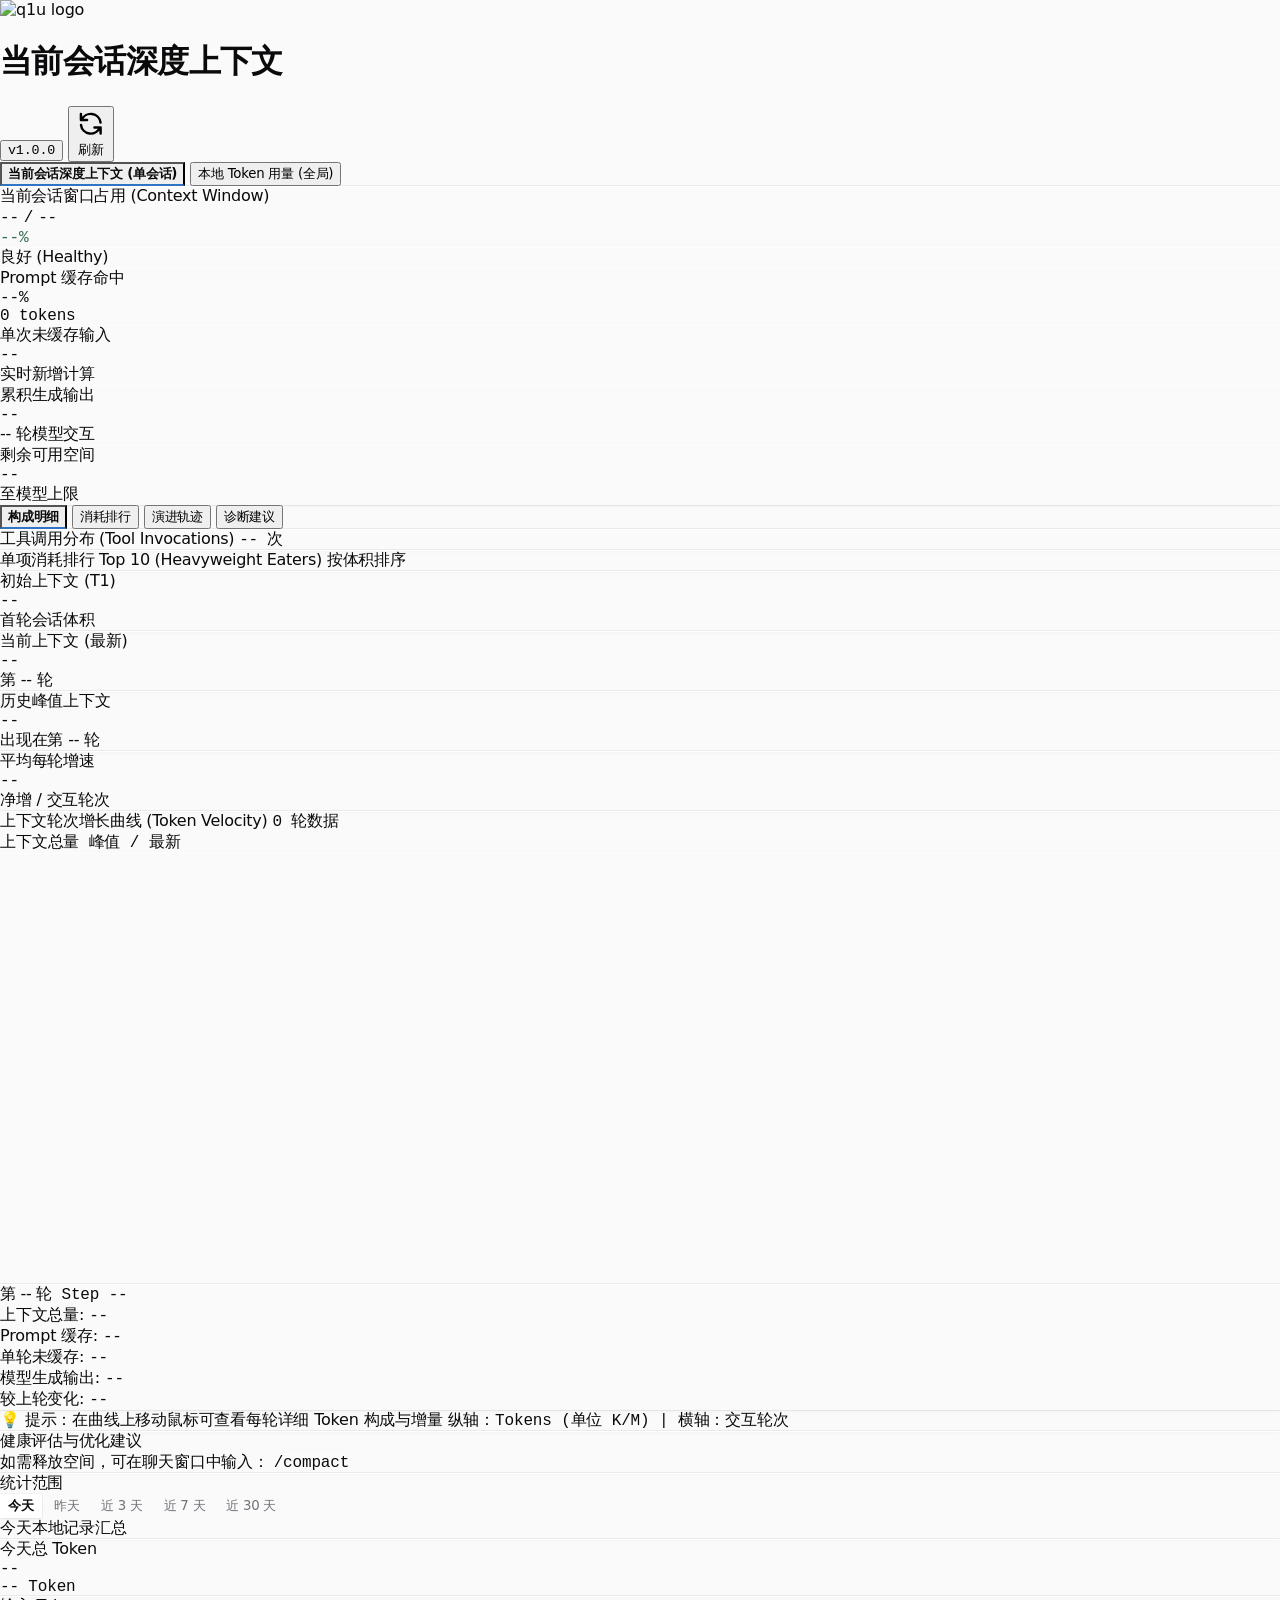
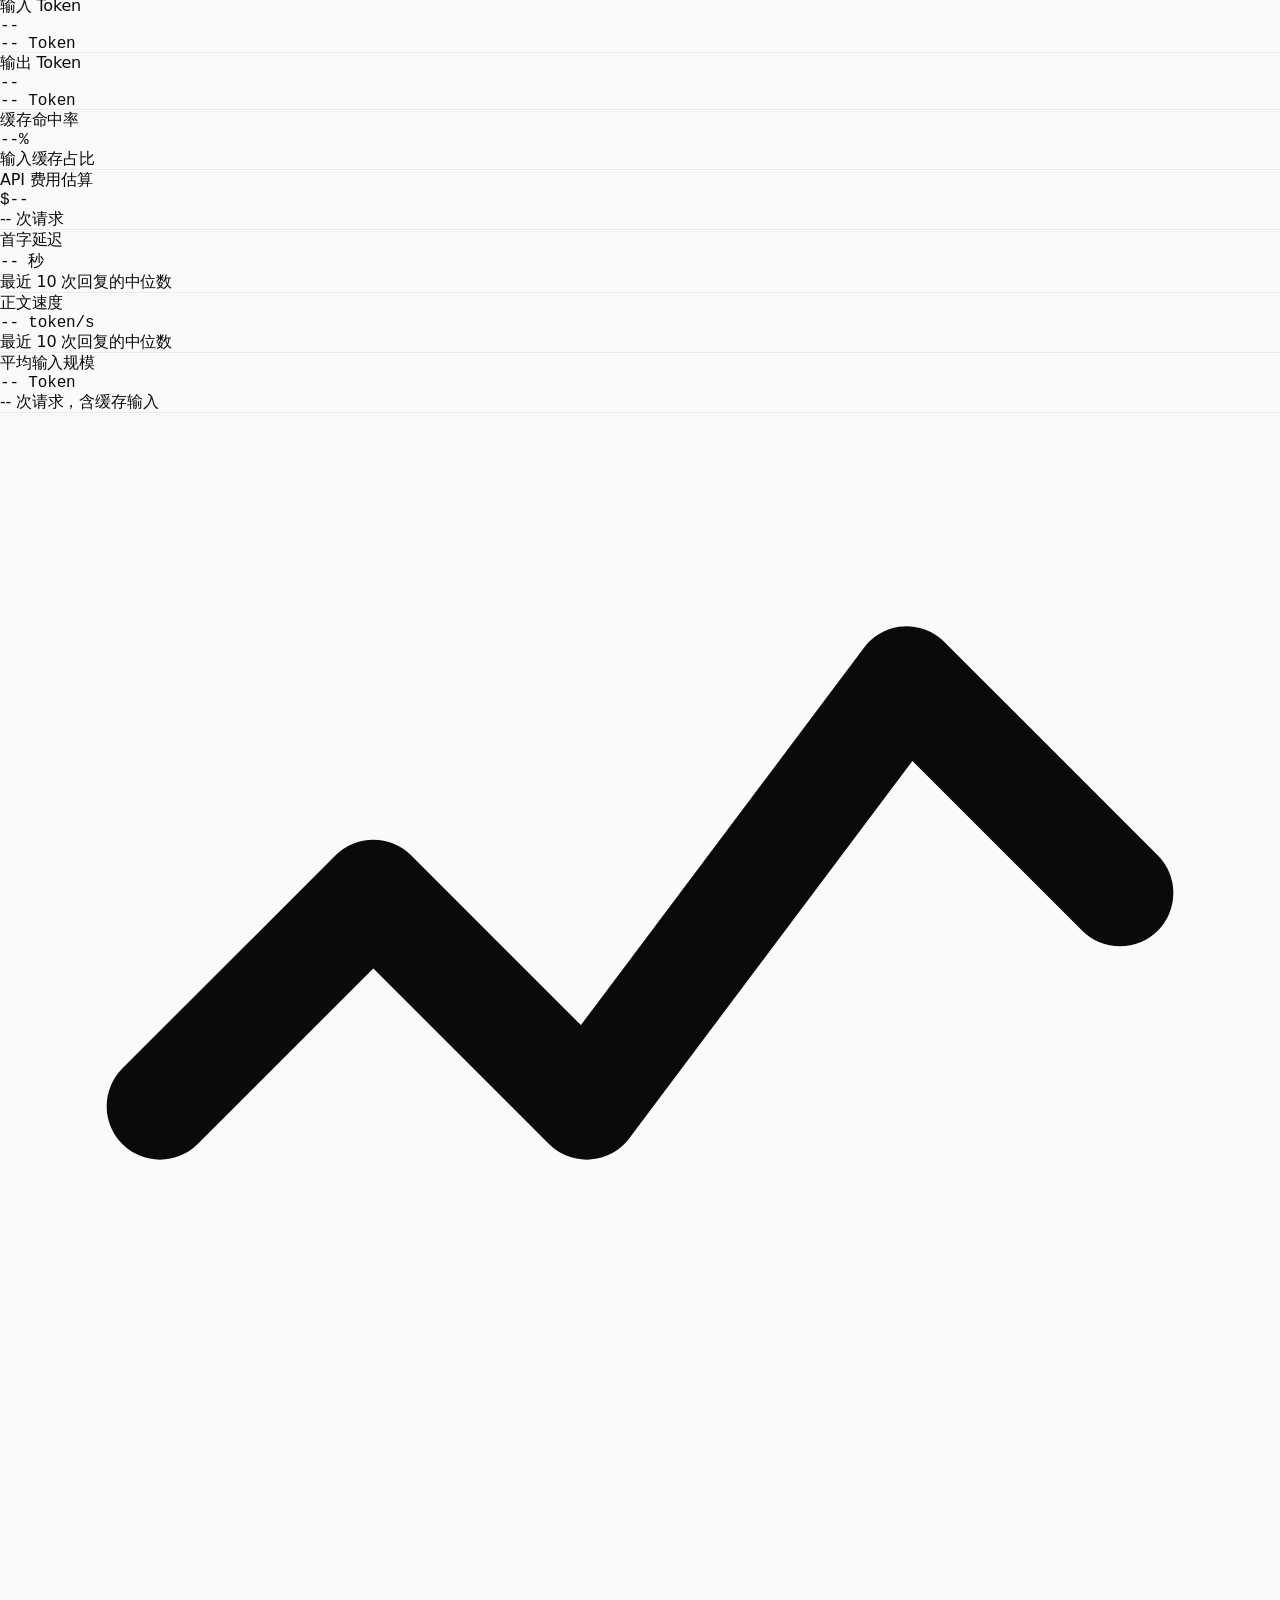
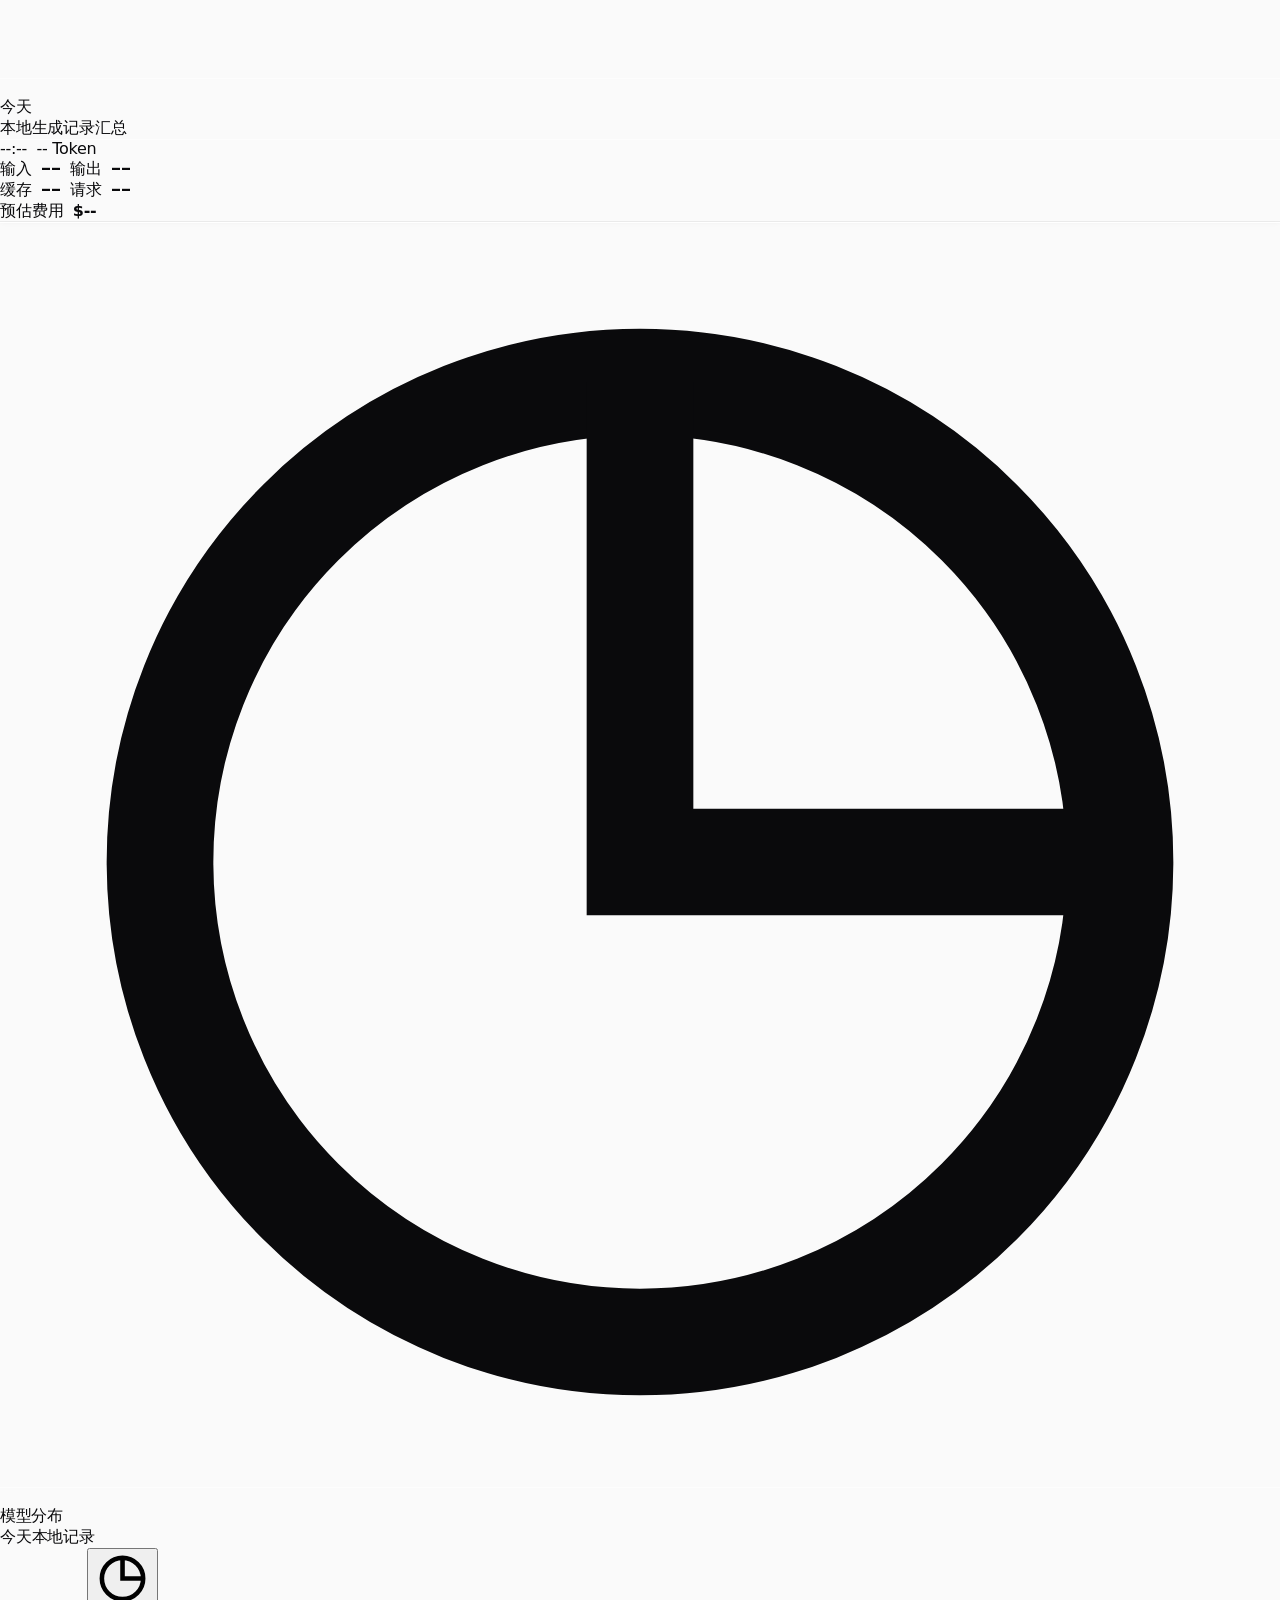
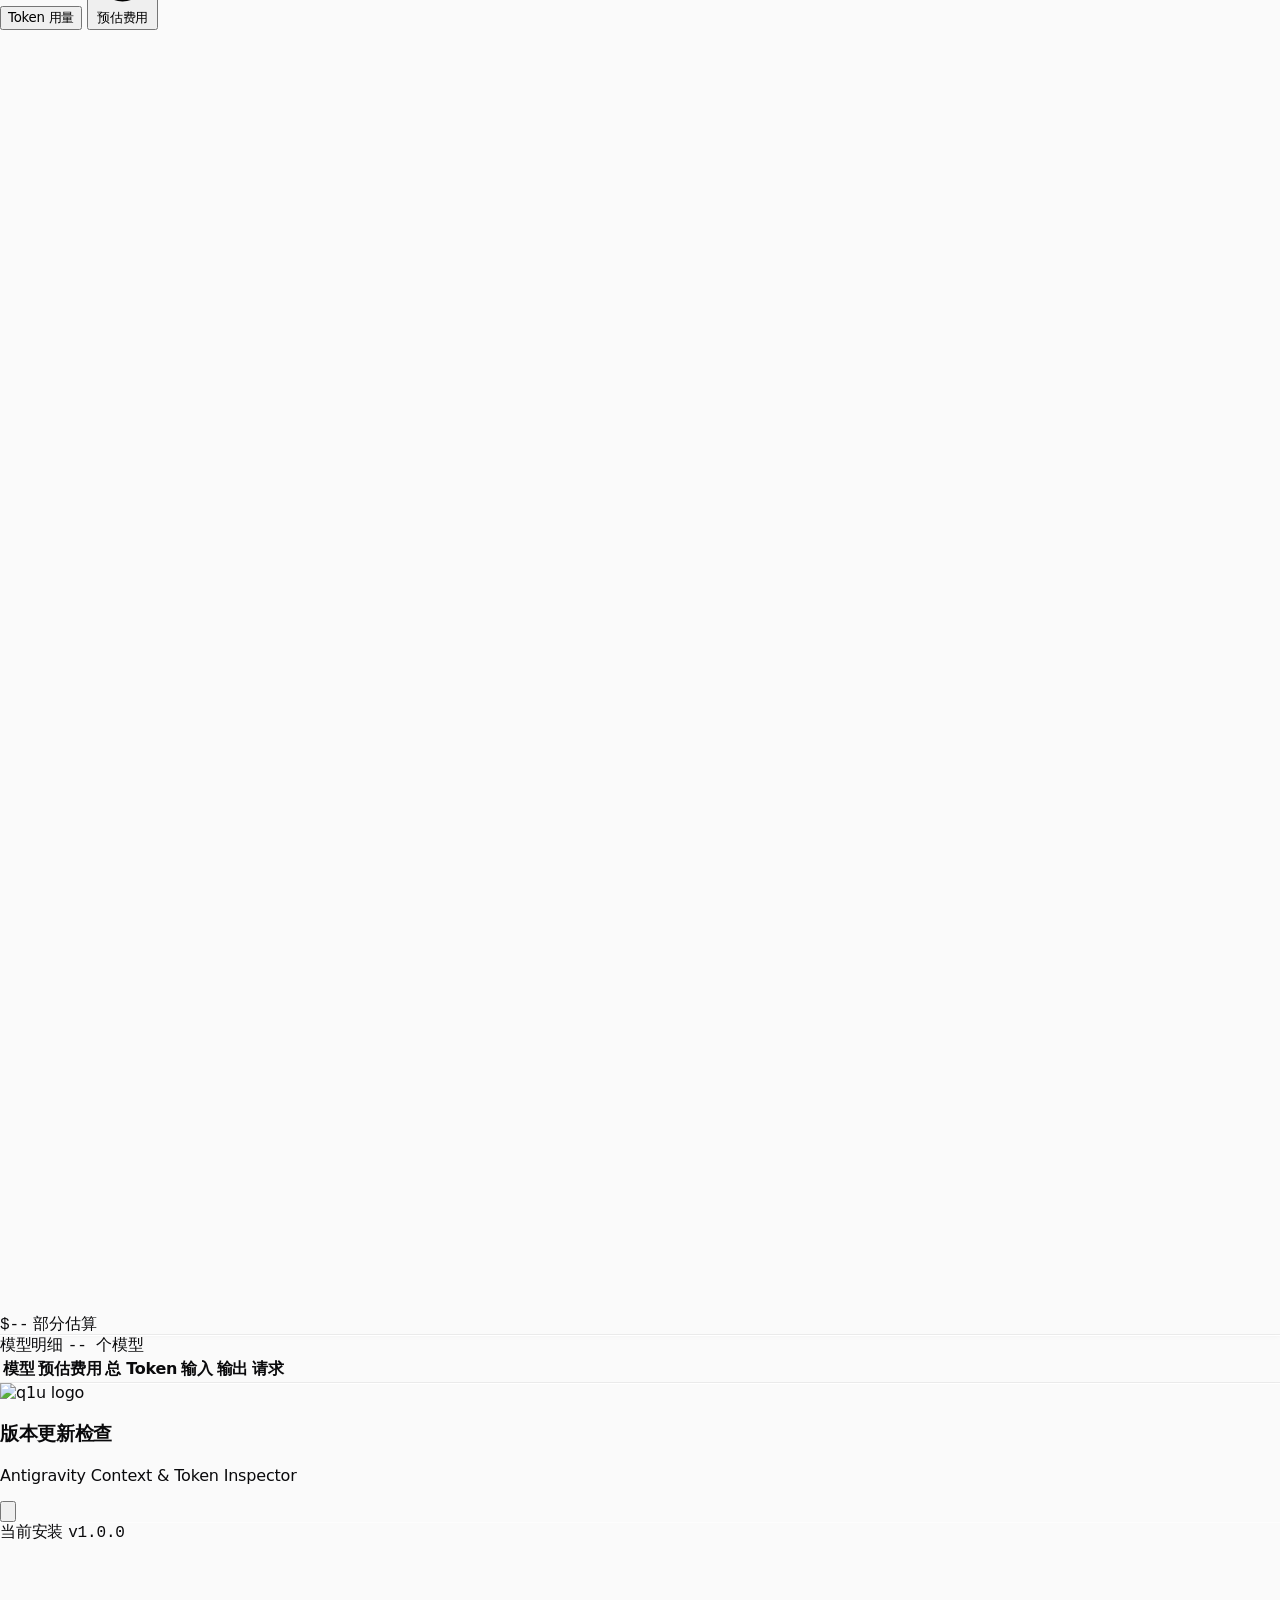
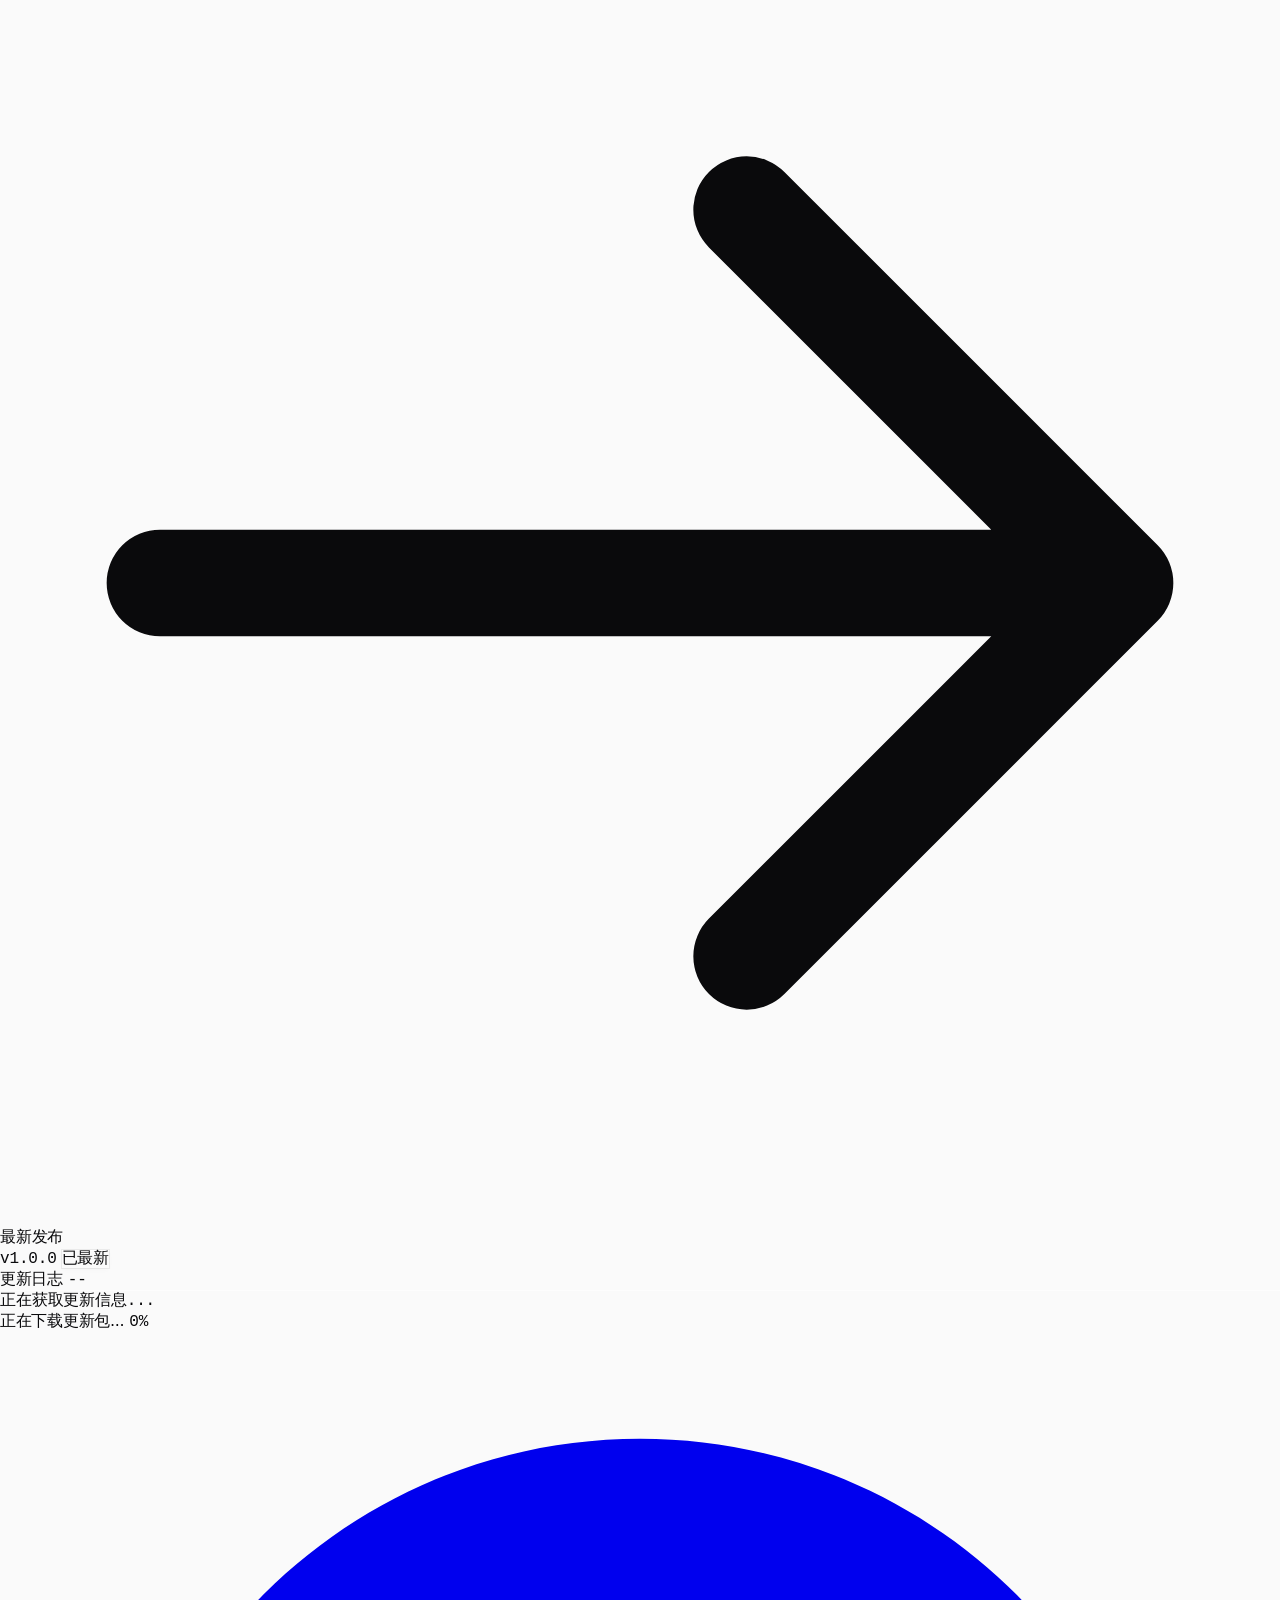
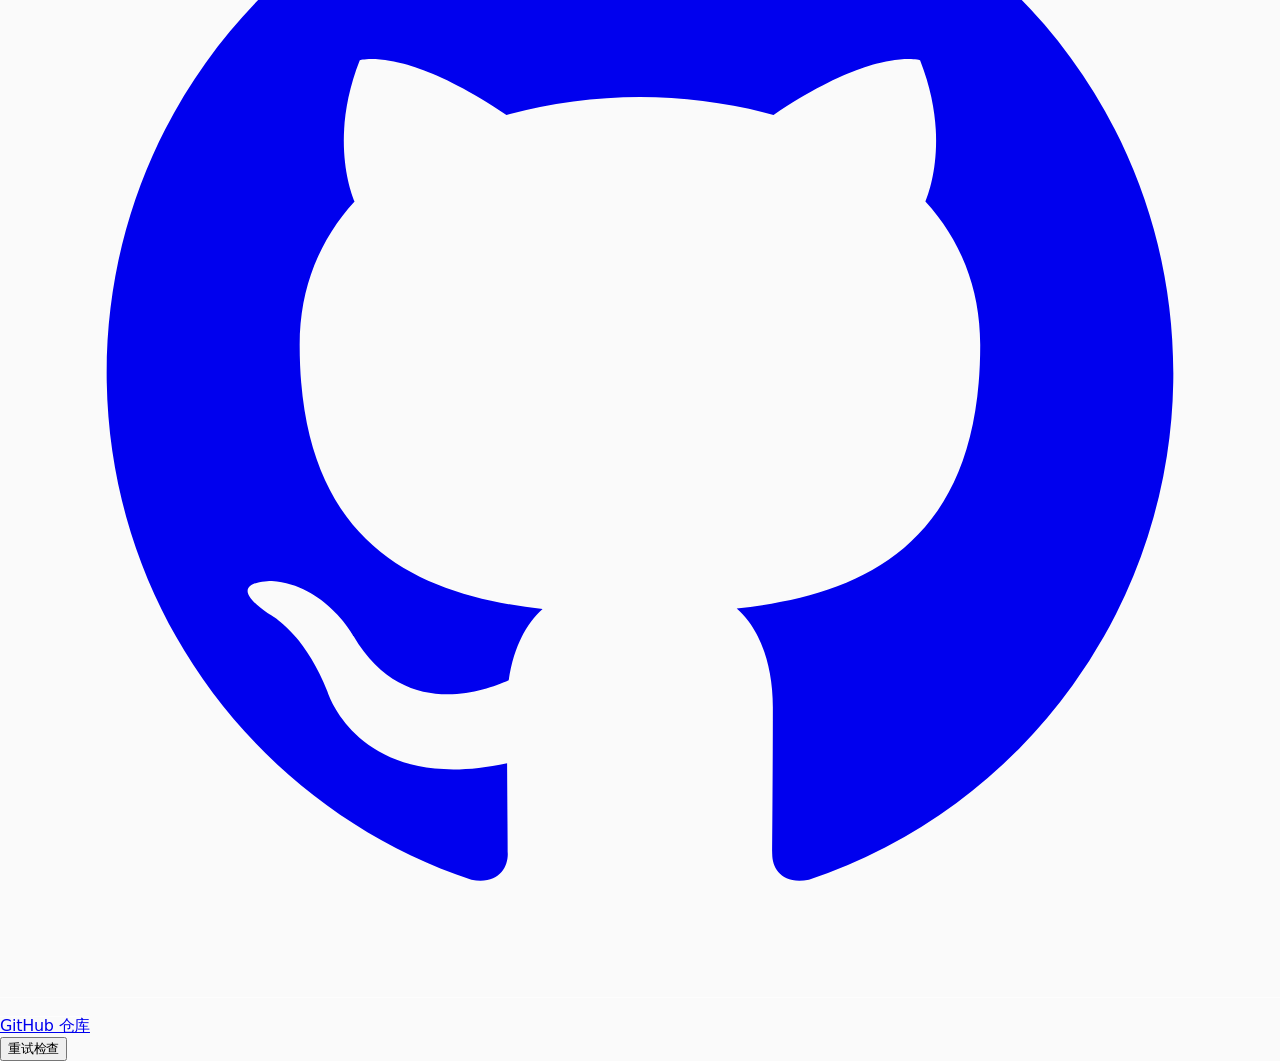
==== sidecars/context-panel/index.html @ c312689c "feat(update): 增加更新功能&log优化" ====
<!DOCTYPE html>
<html lang="zh-CN">
<head>
  <meta charset="UTF-8">
  <meta name="viewport" content="width=device-width, initial-scale=1.0">
  <title>Antigravity Context & Token Inspector</title>
  <script src="/preload.js"></script>
  <!-- Google Antigravity 2.0 Official Font System (Google Sans Flex + Google Sans Code + Inter) -->
  <link rel="preconnect" href="https://fonts.googleapis.com">
  <link rel="preconnect" href="https://fonts.gstatic.com" crossorigin>
  <link href="https://fonts.googleapis.com/css2?family=Google+Sans:ital,wght@0,400..700;1,400..700&family=Google+Sans+Code:ital,wght@0,300..800;1,300..800&family=Google+Sans+Flex:ROND,opsz,slnt,wdth,wght@0..100,6..144,-10..0,92..100,100..1000&family=Inter:ital,opsz,wght@0,14..32,100..900;1,14..32,100..900&display=swap" rel="stylesheet">
  <script src="https://www.gstatic.com/antigravity/web/dev/tailwindcss.min.js"></script>
  <style>
    :root {
      /* Antigravity 2.0 Onyx Dark Theme */
      --background: #0D0D11;
      --card: #15151A;
      --card-hover: #1D1D24;
      --card-subtle: #111115;
      --foreground: #EDEDF0;
      --muted: rgba(255, 255, 255, 0.05);
      --muted-foreground: #94949E;
      --border: rgba(255, 255, 255, 0.075);
      --border-subtle: rgba(255, 255, 255, 0.045);
      --primary: #4A92E6;
      --primary-foreground: #FFFFFF;
      --onyx-well: #111115;
      --onyx-key: #24252A;
      --onyx-key-shadow: inset 0 1px 0 rgba(255, 255, 255, 0.11), 0 0 0 0.5px rgba(0, 0, 0, 0.65), 0 1px 2px rgba(0, 0, 0, 0.28), 0 3px 8px -2px rgba(0, 0, 0, 0.22);
      --onyx-selected: #1F1F24;
      --card-shadow: inset 0 1px 0 rgba(255, 255, 255, 0.08), 0 0 0 1px rgba(255, 255, 255, 0.075), 0 3px 10px -2px rgba(0, 0, 0, 0.28), 0 1px 3px rgba(0, 0, 0, 0.22);
      --bar-sys: #383842;
      --bar-tool: #585866;
      --bar-user: #888899;
      --bar-model: #C0C0CC;
      --pie-unfilled: #24242C;
      --pie-green: #4ade80;
      --pie-warn: #fbbf24;
      --pie-crit: #f87171;
    }

    /* Antigravity 2.0 Onyx Light Theme */
    @media (prefers-color-scheme: light) {
      :root {
        --background: #FAFAFA;
        --card: #FFFFFF;
        --card-hover: #F8F8FA;
        --card-subtle: #F5F5F7;
        --foreground: #0A0A0C;
        --muted: rgba(10, 10, 12, 0.038);
        --muted-foreground: #71717A;
        --border: rgba(10, 10, 12, 0.065);
        --border-subtle: rgba(10, 10, 12, 0.04);
        --primary: #2F75C3;
        --primary-foreground: #FFFFFF;
        --onyx-well: rgba(10, 10, 12, 0.048);
        --onyx-key: #FFFFFF;
        --onyx-key-shadow: inset 0 1px 0 #FFFFFF, 0 0 0 0.5px rgba(10, 10, 12, 0.065), 0 1px 2px rgba(10, 10, 12, 0.05), 0 3px 6px -2px rgba(10, 10, 12, 0.04);
        --onyx-selected: #FFFFFF;
        --card-shadow: inset 0 1px 0 #FFFFFF, 0 0 0 1px rgba(10, 10, 12, 0.06), 0 2px 6px -1px rgba(10, 10, 12, 0.03), 0 1px 2px rgba(10, 10, 12, 0.02);
        --bar-sys: #18181b;
        --bar-tool: #52525b;
        --bar-user: #71717a;
        --bar-model: #d4d4d8;
        --pie-unfilled: #E4E4E7;
        --pie-green: #2d6a4f;
        --pie-warn: #d97706;
        --pie-crit: #dc2626;
      }
    }

    /* Local font declarations */
    @font-face {
      font-family: "Google Sans Flex";
      src: local("Google Sans Flex"), local("Google Sans"), local("GoogleSans-Regular");
      font-display: swap;
    }
    @font-face {
      font-family: "Google Sans Code";
      src: local("Google Sans Code"), local("GoogleSansCode-Regular");
      font-display: swap;
    }

    *, *::before, *::after {
      font-family: inherit;
    }

    html, body, #app {
      background-color: var(--background) !important;
      color: var(--foreground) !important;
      font-family: "Google Sans Flex", "Google Sans", system-ui, -apple-system, BlinkMacSystemFont, "Segoe UI", Roboto, "PingFang SC", "Hiragino Sans GB", "Microsoft YaHei", sans-serif !important;
      letter-spacing: -0.012em;
      margin: 0;
      overflow-x: hidden;
      -webkit-font-smoothing: antialiased;
      -moz-osx-font-smoothing: grayscale;
      font-feature-settings: "cv02", "cv03", "cv04", "cv11";
    }

    /* Headings, titles, badges, and controls with optical sizing */
    h1, h2, h3, h4, h5, h6, .font-heading, .font-semibold, .font-bold, .font-medium, .main-tab-btn, .range-btn, button {
      font-family: "Google Sans Flex", "Google Sans", system-ui, -apple-system, sans-serif !important;
      letter-spacing: -0.018em;
    }

    /* Monospace numbers, metrics, code, timestamps, and data rows */
    code, pre, .font-mono, [class*="mono"], .font-numeric, table tbody td, .metric-value, .token-num, svg text {
      font-family: "Google Sans Code", ui-monospace, SFMono-Regular, Menlo, Monaco, Consolas, "Liberation Mono", "Courier New", monospace !important;
      font-feature-settings: "tnum" 1, "zero" 1 !important;
      font-variant-numeric: tabular-nums lining-nums;
      letter-spacing: -0.01em;
    }

    /* Table column headers use sans */
    table thead th {
      font-family: "Google Sans Flex", "Google Sans", system-ui, -apple-system, sans-serif !important;
      letter-spacing: 0.02em;
    }

    ::-webkit-scrollbar {
      width: 5px;
      height: 5px;
    }
    ::-webkit-scrollbar-track {
      background: transparent;
    }
    ::-webkit-scrollbar-thumb {
      background: var(--border);
      border-radius: 2px;
    }

    .main-tab-btn {
      position: relative;
      transition: color 150ms cubic-bezier(0.22, 1, 0.36, 1);
      font-weight: 500;
    }

    .main-tab-btn.active {
      color: var(--foreground);
      border-bottom: 2px solid var(--primary);
      font-weight: 600;
    }

    .range-btn {
      transition: all 160ms cubic-bezier(0.22, 1, 0.36, 1);
      background-color: transparent;
      border-color: transparent;
      color: var(--muted-foreground);
      font-weight: 500;
    }

    .range-btn:hover {
      color: var(--foreground);
    }

    .range-btn.active {
      background-color: var(--onyx-key) !important;
      color: var(--foreground) !important;
      border-color: transparent !important;
      font-weight: 600;
      box-shadow: var(--onyx-key-shadow);
    }

    .hist-bar-item {
      transition: opacity 0.15s ease, transform 0.15s ease;
    }

    .hist-bar-item:hover,
    .hist-bar-active {
      opacity: 1 !important;
      outline: 1px solid var(--foreground);
    }

    .bg-\[var\(--card\)\] {
      box-shadow: var(--card-shadow);
      transition: background-color 160ms cubic-bezier(0.22, 1, 0.36, 1), box-shadow 160ms cubic-bezier(0.22, 1, 0.36, 1);
    }

    .bg-\[var\(--card-subtle\)\] {
      box-shadow: inset 0 1px 0 rgba(255, 255, 255, 0.04);
    }
    @media (prefers-color-scheme: light) {
      .bg-\[var\(--card-subtle\)\] {
        box-shadow: inset 0 1px 0 rgba(255, 255, 255, 0.6);
      }
    }

    .token-bar-segment {
      transition: width 0.3s cubic-bezier(0.22, 1, 0.36, 1);
    }
  </style>
  <script>
    // Enforce Google Antigravity Onyx Typography across the entire frame
    (function() {
      const applyOnyxTypography = () => {
        if (document.body) {
          document.body.style.fontFamily = '"Google Sans Flex", "Google Sans", system-ui, -apple-system, BlinkMacSystemFont, "Segoe UI", Roboto, sans-serif';
        }
      };
      if (document.readyState === 'loading') {
        document.addEventListener('DOMContentLoaded', applyOnyxTypography);
      } else {
        applyOnyxTypography();
      }
      if (document.fonts) {
        document.fonts.load('14px "Google Sans Flex"').catch(() => {});
        document.fonts.load('14px "Google Sans Code"').catch(() => {});
        document.fonts.load('600 16px "Google Sans Flex"').catch(() => {});
        document.fonts.load('600 16px "Google Sans Code"').catch(() => {});
      }
    })();
  </script>
</head>
<body class="text-xs sm:text-sm antialiased">
  <!-- Outer container with comfortable horizontal & vertical margins so island cards float with breathing room -->
  <div id="app" class="px-4 py-3.5 sm:px-6 sm:py-5 max-w-4xl mx-auto space-y-4">

    <!-- Top Navigation Header -->
    <header class="flex items-center justify-between pb-3 border-b border-[var(--border)]">
      <div class="flex items-center space-x-2.5">
        <div class="w-6 h-6 rounded-md border border-[var(--border)] bg-[var(--onyx-key)] shadow-[var(--onyx-key-shadow)] flex items-center justify-center flex-shrink-0 overflow-hidden" title="agy-context by q1u">
          <img src="/logo.svg" alt="q1u logo" class="w-4 h-4 object-contain" />
        </div>
        <h1 id="top-title" class="text-xs sm:text-sm font-semibold tracking-tight text-[var(--foreground)]">当前会话深度上下文</h1>
      </div>

      <div class="flex items-center space-x-2">
        <!-- Version & Update Button -->
        <button id="version-btn" onclick="openUpdateModal()" class="px-2.5 py-1 text-xs rounded-lg border border-[var(--border)] bg-[var(--onyx-key)] hover:bg-[var(--card-hover)] text-[var(--muted-foreground)] hover:text-[var(--foreground)] font-mono flex items-center gap-1.5 shadow-[var(--onyx-key-shadow)] transition select-none active:scale-95" title="点击检查更新">
          <span id="version-label">v1.0.0</span>
          <span id="update-badge" class="w-1.5 h-1.5 rounded-full bg-[var(--primary)] hidden animate-pulse"></span>
        </button>

        <button id="refresh-btn" onclick="refreshCurrentView()" class="px-2.5 py-1 text-xs rounded-lg border border-[var(--border)] bg-[var(--onyx-key)] hover:bg-[var(--card-hover)] text-[var(--foreground)] font-medium flex items-center gap-1.5 shadow-[var(--onyx-key-shadow)] transition select-none active:scale-95">
          <svg id="refresh-icon" class="w-3 h-3 text-[var(--muted-foreground)]" fill="none" viewBox="0 0 24 24" stroke="currentColor" stroke-width="2">
            <path stroke-linecap="round" stroke-linejoin="round" d="M4 4v5h.582m15.356 2A8.001 8.001 0 004.582 9m0 0H9m11 11v-5h-.581m0 0a8.003 8.003 0 01-15.357-2m15.357 2H15" />
          </svg>
          <span class="text-[11px]">刷新</span>
        </button>
      </div>
    </header>

    <!-- Top View Tabs (Swapped Order: Session Context first, Global Tokens second) -->
    <div class="flex border-b border-[var(--border)] text-xs gap-1">
      <button onclick="switchMainView('session')" id="btn-view-session" class="main-tab-btn active px-3.5 py-2 text-[var(--muted-foreground)] hover:text-[var(--foreground)] transition">
        当前会话深度上下文 (单会话)
      </button>
      <button onclick="switchMainView('global')" id="btn-view-global" class="main-tab-btn px-3.5 py-2 text-[var(--muted-foreground)] hover:text-[var(--foreground)] transition">
        本地 Token 用量 (全局)
      </button>
    </div>

    <!-- ========================================== -->
    <!-- VIEW 1: SINGLE CONVERSATION CONTEXT GAUGE  -->
    <!-- ========================================== -->
    <div id="view-session" class="space-y-4">

      <!-- Context Window Overview Island Card -->
      <div class="bg-[var(--card)] border border-[var(--border)] rounded-xl p-4 shadow-sm space-y-3.5">
        <div class="flex flex-wrap items-center justify-between gap-2">
          <div>
            <span class="text-[10px] uppercase tracking-wider text-[var(--muted-foreground)] font-medium">当前会话窗口占用 (Context Window)</span>
            <div class="flex items-center space-x-2 mt-0.5">
              <span id="session-current-tokens" class="text-xl sm:text-2xl font-bold font-mono tracking-tight text-[var(--foreground)]">--</span>
              <span class="text-xs text-[var(--muted-foreground)] font-mono">/</span>
              <span id="session-max-tokens" class="text-xs sm:text-sm text-[var(--muted-foreground)] font-mono">--</span>
              <div id="session-usage-pie-container" class="ml-1.5 inline-flex items-center space-x-1.5 select-none" title="当前上下文窗口占用率">
                <div id="session-usage-pie" class="w-3.5 h-3.5 rounded-full flex-shrink-0" style="background: conic-gradient(var(--pie-green, #2d6a4f) 0% 0%, var(--pie-unfilled, #d4d4d8) 0% 100%);"></div>
                <span id="session-usage-pct" class="text-xs sm:text-sm font-semibold font-mono" style="color: var(--pie-green, #2d6a4f);">--%</span>
              </div>
            </div>
          </div>

          <div class="flex items-center gap-1.5 px-2.5 py-1 rounded border border-[var(--border)] bg-[var(--card-subtle)] text-[var(--muted-foreground)]">
            <span class="w-1.5 h-1.5 rounded-full bg-[var(--foreground)]"></span>
            <span id="session-health-label" class="text-xs font-medium">良好 (Healthy)</span>
          </div>
        </div>

        <!-- Segmented Stacked Progress Bar (Native Monochrome) -->
        <div class="w-full h-2 rounded bg-[var(--card-subtle)] overflow-hidden flex border border-[var(--border)]">
          <div id="session-bar-sys" class="token-bar-segment" style="width: 0%; background-color: var(--bar-sys);" title="System & Rules"></div>
          <div id="session-bar-tool" class="token-bar-segment" style="width: 0%; background-color: var(--bar-tool);" title="Tool I/O"></div>
          <div id="session-bar-user" class="token-bar-segment" style="width: 0%; background-color: var(--bar-user);" title="User Input"></div>
          <div id="session-bar-model" class="token-bar-segment" style="width: 0%; background-color: var(--bar-model);" title="Model History"></div>
        </div>

        <!-- Session Quick Grid (Floating Sub-cards) -->
        <div class="grid grid-cols-2 sm:grid-cols-4 gap-2.5 pt-1 text-xs">
          <div class="bg-[var(--card-subtle)] p-2.5 rounded-lg border border-[var(--border)]">
            <div class="text-[10px] text-[var(--muted-foreground)]">Prompt 缓存命中</div>
            <div id="session-cache-ratio" class="text-sm sm:text-base font-bold font-mono text-[var(--foreground)] mt-0.5">--%</div>
            <div id="session-cache-tokens" class="text-[10px] text-[var(--muted-foreground)] font-mono mt-0.5 truncate">0 tokens</div>
          </div>

          <div class="bg-[var(--card-subtle)] p-2.5 rounded-lg border border-[var(--border)]">
            <div class="text-[10px] text-[var(--muted-foreground)]">单次未缓存输入</div>
            <div id="session-uncached" class="text-sm sm:text-base font-bold font-mono text-[var(--foreground)] mt-0.5">--</div>
            <div class="text-[10px] text-[var(--muted-foreground)] mt-0.5">实时新增计算</div>
          </div>

          <div class="bg-[var(--card-subtle)] p-2.5 rounded-lg border border-[var(--border)]">
            <div class="text-[10px] text-[var(--muted-foreground)]">累积生成输出</div>
            <div id="session-output" class="text-sm sm:text-base font-bold font-mono text-[var(--foreground)] mt-0.5">--</div>
            <div id="session-turns" class="text-[10px] text-[var(--muted-foreground)] mt-0.5">-- 轮模型交互</div>
          </div>

          <div class="bg-[var(--card-subtle)] p-2.5 rounded-lg border border-[var(--border)]">
            <div class="text-[10px] text-[var(--muted-foreground)]">剩余可用空间</div>
            <div id="session-remaining" class="text-sm sm:text-base font-bold font-mono text-[var(--foreground)] mt-0.5">--</div>
            <div class="text-[10px] text-[var(--muted-foreground)] mt-0.5">至模型上限</div>
          </div>
        </div>
      </div>

      <!-- Secondary Session Sub-Tabs -->
      <div class="flex border-b border-[var(--border)] text-xs gap-1">
        <button onclick="switchSessionSubTab('breakdown')" id="subtab-btn-breakdown" class="main-tab-btn active px-3 py-1.5 text-[var(--muted-foreground)] hover:text-[var(--foreground)] transition">构成明细</button>
        <button onclick="switchSessionSubTab('consumers')" id="subtab-btn-consumers" class="main-tab-btn px-3 py-1.5 text-[var(--muted-foreground)] hover:text-[var(--foreground)] transition">消耗排行</button>
        <button onclick="switchSessionSubTab('timeline')" id="subtab-btn-timeline" class="main-tab-btn px-3 py-1.5 text-[var(--muted-foreground)] hover:text-[var(--foreground)] transition">演进轨迹</button>
        <button onclick="switchSessionSubTab('advice')" id="subtab-btn-advice" class="main-tab-btn px-3 py-1.5 text-[var(--muted-foreground)] hover:text-[var(--foreground)] transition">诊断建议</button>
      </div>

      <!-- Session Breakdown SubTab -->
      <div id="subtab-breakdown" class="space-y-3">
        <div class="grid grid-cols-1 sm:grid-cols-2 gap-3">
          <div id="session-breakdown-list" class="space-y-2"></div>
          <div class="bg-[var(--card)] border border-[var(--border)] rounded-xl p-4 shadow-sm space-y-2.5">
            <div class="flex items-center justify-between text-xs pb-1.5 border-b border-[var(--border)]">
              <span class="font-medium text-[var(--foreground)]">工具调用分布 (Tool Invocations)</span>
              <span id="session-total-tool-count" class="text-[11px] text-[var(--muted-foreground)] font-mono">-- 次</span>
            </div>
            <div id="session-tool-stats-list" class="space-y-1.5 max-h-56 overflow-y-auto pr-1"></div>
          </div>
        </div>
      </div>

      <!-- Session Consumers SubTab -->
      <div id="subtab-consumers" class="hidden space-y-2">
        <div class="bg-[var(--card)] border border-[var(--border)] rounded-xl p-4 shadow-sm space-y-2.5">
          <div class="flex items-center justify-between pb-1.5 border-b border-[var(--border)]">
            <span class="text-xs font-medium text-[var(--foreground)]">单项消耗排行 Top 10 (Heavyweight Eaters)</span>
            <span class="text-[11px] text-[var(--muted-foreground)] font-mono">按体积排序</span>
          </div>
          <div id="session-top-consumers-list" class="space-y-2"></div>
        </div>
      </div>

      <!-- Session Timeline SubTab -->
      <div id="subtab-timeline" class="hidden space-y-3">
        <!-- Top Stats Summary Island (4 KPI Cards) -->
        <div class="grid grid-cols-2 sm:grid-cols-4 gap-2">
          <div class="bg-[var(--card)] border border-[var(--border)] rounded-xl p-2.5 shadow-sm space-y-0.5">
            <div class="text-[10px] text-[var(--muted-foreground)]">初始上下文 (T1)</div>
            <div id="tl-stat-init" class="text-sm font-bold font-mono text-[var(--foreground)]">--</div>
            <div class="text-[9px] text-[var(--muted-foreground)]">首轮会话体积</div>
          </div>
          <div class="bg-[var(--card)] border border-[var(--border)] rounded-xl p-2.5 shadow-sm space-y-0.5">
            <div class="text-[10px] text-[var(--muted-foreground)]">当前上下文 (最新)</div>
            <div id="tl-stat-curr" class="text-sm font-bold font-mono text-[var(--foreground)]">--</div>
            <div id="tl-stat-curr-sub" class="text-[9px] text-[var(--muted-foreground)]">第 -- 轮</div>
          </div>
          <div class="bg-[var(--card)] border border-[var(--border)] rounded-xl p-2.5 shadow-sm space-y-0.5">
            <div class="text-[10px] text-[var(--muted-foreground)]">历史峰值上下文</div>
            <div id="tl-stat-peak" class="text-sm font-bold font-mono text-[var(--foreground)]">--</div>
            <div id="tl-stat-peak-sub" class="text-[9px] text-[var(--muted-foreground)]">出现在第 -- 轮</div>
          </div>
          <div class="bg-[var(--card)] border border-[var(--border)] rounded-xl p-2.5 shadow-sm space-y-0.5">
            <div class="text-[10px] text-[var(--muted-foreground)]">平均每轮增速</div>
            <div id="tl-stat-rate" class="text-sm font-bold font-mono text-[var(--foreground)]">--</div>
            <div class="text-[9px] text-[var(--muted-foreground)]">净增 / 交互轮次</div>
          </div>
        </div>

        <!-- Main Chart Island Card -->
        <div class="bg-[var(--card)] border border-[var(--border)] rounded-xl p-3.5 sm:p-4 shadow-sm space-y-3">
          <div class="flex flex-wrap items-center justify-between gap-1.5 pb-2 border-b border-[var(--border)]">
            <div class="flex items-center space-x-2">
              <span class="text-xs font-semibold text-[var(--foreground)]">上下文轮次增长曲线 (Token Velocity)</span>
              <span id="tl-turns-badge" class="px-1.5 py-0.5 rounded text-[10px] font-mono border border-[var(--border)] bg-[var(--card-subtle)] text-[var(--muted-foreground)]">0 轮数据</span>
            </div>
            <div class="flex items-center space-x-3 text-[11px] text-[var(--muted-foreground)] font-mono">
              <span class="flex items-center gap-1">
                <span class="w-2.5 h-0.5 bg-[var(--foreground)] inline-block"></span> 上下文总量
              </span>
              <span class="flex items-center gap-1">
                <span class="w-1.5 h-1.5 rounded-full bg-[#16a34a] inline-block"></span> 峰值 / 最新
              </span>
            </div>
          </div>

          <!-- Interactive Chart Stage -->
          <div class="relative w-full h-56 bg-[var(--card-subtle)] rounded-lg p-1 border border-[var(--border)] select-none">
            <svg id="session-evolution-chart" class="w-full h-full" viewBox="0 0 540 180" preserveAspectRatio="none">
              <!-- Dynamically generated coordinate grid, axes, labels, curves, milestone badges -->
            </svg>

            <!-- Floating Tooltip Box (snaps to mouse cursor) -->
            <div id="tl-chart-tooltip" class="absolute hidden pointer-events-none z-20 bg-[var(--card)] border border-[var(--border)] rounded-lg p-2.5 shadow-lg text-xs space-y-1 transition-opacity duration-150 backdrop-blur-sm" style="min-width: 170px;">
              <div class="flex items-center justify-between font-mono pb-1 border-b border-[var(--border)]">
                <span id="tt-turn" class="font-bold text-[var(--foreground)]">第 -- 轮</span>
                <span id="tt-step" class="text-[10px] text-[var(--muted-foreground)]">Step --</span>
              </div>
              <div class="flex justify-between items-center text-[11px]">
                <span class="text-[var(--muted-foreground)]">上下文总量:</span>
                <span id="tt-total" class="font-mono font-semibold text-[var(--foreground)]">--</span>
              </div>
              <div class="flex justify-between items-center text-[11px]">
                <span class="text-[var(--muted-foreground)]">Prompt 缓存:</span>
                <span id="tt-cache" class="font-mono text-[var(--muted-foreground)]">--</span>
              </div>
              <div class="flex justify-between items-center text-[11px]">
                <span class="text-[var(--muted-foreground)]">单轮未缓存:</span>
                <span id="tt-input" class="font-mono text-[var(--muted-foreground)]">--</span>
              </div>
              <div class="flex justify-between items-center text-[11px]">
                <span class="text-[var(--muted-foreground)]">模型生成输出:</span>
                <span id="tt-output" class="font-mono text-[var(--muted-foreground)]">--</span>
              </div>
              <div id="tt-delta-row" class="flex justify-between items-center text-[10px] pt-0.5 border-t border-[var(--border-subtle)] text-[var(--muted-foreground)]">
                <span>较上轮变化:</span>
                <span id="tt-delta" class="font-mono font-medium">--</span>
              </div>
            </div>
          </div>

          <div class="flex flex-wrap items-center justify-between text-[11px] text-[var(--muted-foreground)] px-1 gap-2">
            <span>💡 提示：在曲线上移动鼠标可查看每轮详细 Token 构成与增量</span>
            <span class="font-mono">纵轴：Tokens (单位 K/M) | 横轴：交互轮次</span>
          </div>
        </div>
      </div>

      <!-- Session Advice SubTab -->
      <div id="subtab-advice" class="hidden space-y-2.5">
        <div class="bg-[var(--card)] border border-[var(--border)] rounded-xl p-4 shadow-sm space-y-2.5">
          <div class="text-xs font-medium text-[var(--foreground)]">健康评估与优化建议</div>
          <div id="session-advice-list" class="space-y-2"></div>
          <div class="pt-2 border-t border-[var(--border)] flex flex-wrap items-center justify-between gap-2 text-xs">
            <span class="text-[11px] text-[var(--muted-foreground)]">如需释放空间，可在聊天窗口中输入：</span>
            <code class="px-2 py-0.5 rounded border border-[var(--border)] bg-[var(--card-subtle)] text-[var(--foreground)] font-mono text-xs">/compact</code>
          </div>
        </div>
      </div>

    </div>


    <!-- ========================================== -->
    <!-- VIEW 2: GLOBAL METRICS & USAGE (Native AGY Style) -->
    <!-- ========================================== -->
    <div id="view-global" class="hidden space-y-4">
      
      <!-- Range Filter Selector Bar (Island Style) -->
      <div class="flex flex-wrap items-center justify-between gap-2 bg-[var(--card)] border border-[var(--border)] rounded-xl px-3.5 py-2.5 shadow-sm">
        <div class="flex items-center space-x-1.5 text-xs">
          <span class="text-[11px] text-[var(--muted-foreground)] mr-1">统计范围</span>
          <div class="inline-flex items-center space-x-1 bg-[var(--onyx-well)] p-1 rounded-lg border border-[var(--border-subtle)]">
            <button onclick="setRange('today')" id="range-today" class="range-btn active px-2.5 py-0.5 rounded-md text-[11px] transition">今天</button>
            <button onclick="setRange('yesterday')" id="range-yesterday" class="range-btn px-2.5 py-0.5 rounded-md text-[11px] transition">昨天</button>
            <button onclick="setRange('3d')" id="range-3d" class="range-btn px-2.5 py-0.5 rounded-md text-[11px] transition">近 3 天</button>
            <button onclick="setRange('7d')" id="range-7d" class="range-btn px-2.5 py-0.5 rounded-md text-[11px] transition">近 7 天</button>
            <button onclick="setRange('30d')" id="range-30d" class="range-btn px-2.5 py-0.5 rounded-md text-[11px] transition">近 30 天</button>
          </div>
        </div>
        <div id="range-summary-pill" class="text-[10px] text-[var(--muted-foreground)] font-mono">今天本地记录汇总</div>
      </div>

      <!-- 8-Card Metric Grid (Clean monochrome, no emojis) -->
      <div class="grid grid-cols-2 sm:grid-cols-4 gap-2.5">
        <!-- 1. Total Token -->
        <div class="bg-[var(--card)] border border-[var(--border)] rounded-xl p-3 shadow-sm space-y-0.5">
          <div id="lbl-total-tokens" class="text-[10px] uppercase tracking-wider text-[var(--muted-foreground)]">今天总 Token</div>
          <div id="val-total-compact" class="text-lg sm:text-xl font-bold font-mono text-[var(--foreground)] mt-0.5">--</div>
          <div id="val-total-full" class="text-[10px] text-[var(--muted-foreground)] font-mono truncate">-- Token</div>
        </div>

        <!-- 2. Input Token -->
        <div class="bg-[var(--card)] border border-[var(--border)] rounded-xl p-3 shadow-sm space-y-0.5">
          <div class="text-[10px] uppercase tracking-wider text-[var(--muted-foreground)]">输入 Token</div>
          <div id="val-input-compact" class="text-lg sm:text-xl font-bold font-mono text-[var(--foreground)] mt-0.5">--</div>
          <div id="val-input-full" class="text-[10px] text-[var(--muted-foreground)] font-mono truncate">-- Token</div>
        </div>

        <!-- 3. Output Token -->
        <div class="bg-[var(--card)] border border-[var(--border)] rounded-xl p-3 shadow-sm space-y-0.5">
          <div class="text-[10px] uppercase tracking-wider text-[var(--muted-foreground)]">输出 Token</div>
          <div id="val-output-compact" class="text-lg sm:text-xl font-bold font-mono text-[var(--foreground)] mt-0.5">--</div>
          <div id="val-output-full" class="text-[10px] text-[var(--muted-foreground)] font-mono truncate">-- Token</div>
        </div>

        <!-- 4. Cache Hit Ratio -->
        <div class="bg-[var(--card)] border border-[var(--border)] rounded-xl p-3 shadow-sm space-y-0.5">
          <div class="text-[10px] uppercase tracking-wider text-[var(--muted-foreground)]">缓存命中率</div>
          <div id="val-cache-ratio" class="text-lg sm:text-xl font-bold font-mono text-[var(--foreground)] mt-0.5">--%</div>
          <div class="text-[10px] text-[var(--muted-foreground)]">输入缓存占比</div>
        </div>

        <!-- 5. API Cost Estimate -->
        <div class="bg-[var(--card)] border border-[var(--border)] rounded-xl p-3 shadow-sm space-y-0.5">
          <div class="text-[10px] uppercase tracking-wider text-[var(--muted-foreground)]">API 费用估算</div>
          <div id="val-cost" class="text-lg sm:text-xl font-bold font-mono text-[var(--foreground)] mt-0.5">$--</div>
          <div id="val-requests" class="text-[10px] text-[var(--muted-foreground)]">-- 次请求</div>
        </div>

        <!-- 6. TTFT -->
        <div class="bg-[var(--card)] border border-[var(--border)] rounded-xl p-3 shadow-sm space-y-0.5">
          <div class="text-[10px] uppercase tracking-wider text-[var(--muted-foreground)]">首字延迟</div>
          <div id="val-ttft" class="text-lg sm:text-xl font-bold font-mono text-[var(--foreground)] mt-0.5">-- 秒</div>
          <div class="text-[10px] text-[var(--muted-foreground)]">最近 10 次回复的中位数</div>
        </div>

        <!-- 7. Speed -->
        <div class="bg-[var(--card)] border border-[var(--border)] rounded-xl p-3 shadow-sm space-y-0.5">
          <div class="text-[10px] uppercase tracking-wider text-[var(--muted-foreground)]">正文速度</div>
          <div id="val-speed" class="text-lg sm:text-xl font-bold font-mono text-[var(--foreground)] mt-0.5">-- token/s</div>
          <div class="text-[10px] text-[var(--muted-foreground)]">最近 10 次回复的中位数</div>
        </div>

        <!-- 8. Avg Input Size -->
        <div class="bg-[var(--card)] border border-[var(--border)] rounded-xl p-3 shadow-sm space-y-0.5">
          <div class="text-[10px] uppercase tracking-wider text-[var(--muted-foreground)]">平均输入规模</div>
          <div id="val-avg-input" class="text-lg sm:text-xl font-bold font-mono text-[var(--foreground)] mt-0.5">-- Token</div>
          <div id="val-avg-sub" class="text-[10px] text-[var(--muted-foreground)]">-- 次请求，含缓存输入</div>
        </div>
      </div>

      <!-- ========================================== -->
      <!-- SECTION A: 本地生成记录汇总 (Island Card) -->
      <!-- ========================================== -->
      <div class="bg-[var(--card)] border border-[var(--border)] rounded-xl p-4 shadow-sm space-y-3.5">
        <div class="flex flex-wrap items-start justify-between gap-3 pb-2.5 border-b border-[var(--border)]">
          <!-- Left title & icon -->
          <div class="flex items-center space-x-2">
            <span class="w-5 h-5 rounded border border-[var(--border)] bg-[var(--card-subtle)] flex items-center justify-center text-[var(--foreground)]">
              <svg class="w-3 h-3" fill="none" viewBox="0 0 24 24" stroke="currentColor" stroke-width="2">
                <path stroke-linecap="round" stroke-linejoin="round" d="M3 13l4-4 4 4 6-8 4 4" />
              </svg>
            </span>
            <div>
              <div id="chart-range-title" class="text-xs sm:text-sm font-bold text-[var(--foreground)]">今天</div>
              <div class="text-[10px] text-[var(--muted-foreground)]">本地生成记录汇总</div>
            </div>
          </div>

          <!-- Right interactive stats card (Monochrome styling) -->
          <div class="text-right font-mono text-[11px] space-y-0.5 bg-[var(--card-subtle)] px-2.5 py-1.5 rounded-lg border border-[var(--border)]">
            <div class="flex items-center justify-end space-x-2">
              <span id="chart-bucket-time" class="font-bold text-[var(--foreground)]">--:--</span>
              <span id="chart-bucket-total" class="font-bold text-[var(--foreground)] text-xs">-- Token</span>
            </div>
            <div class="text-[10px] text-[var(--muted-foreground)] flex items-center justify-end space-x-3">
              <span>输入 <strong id="chart-bucket-input" class="text-[var(--foreground)]">--</strong></span>
              <span>输出 <strong id="chart-bucket-output" class="text-[var(--foreground)]">--</strong></span>
            </div>
            <div class="text-[10px] text-[var(--muted-foreground)] flex items-center justify-end space-x-3">
              <span>缓存 <strong id="chart-bucket-cache" class="text-[var(--foreground)]">--</strong></span>
              <span>请求 <strong id="chart-bucket-req" class="text-[var(--foreground)]">--</strong></span>
            </div>
            <div class="text-[10px] text-[var(--muted-foreground)]">
              预估费用 <strong id="chart-bucket-cost" class="text-[var(--foreground)] font-medium">$--</strong>
            </div>
          </div>
        </div>

        <!-- Bar chart visualizer -->
        <div class="relative w-full pt-1 px-1">
          <div id="histogram-bars-container" class="h-28 flex items-end justify-between border-b border-[var(--border)] gap-1">
            <!-- Populated dynamically -->
          </div>
          <div id="histogram-x-axis" class="flex justify-between text-[9px] sm:text-[10px] text-[var(--muted-foreground)] font-mono pt-1.5 px-0.5">
            <!-- Dynamic X-axis scale ticks -->
          </div>
        </div>
      </div>

      <!-- ========================================== -->
      <!-- SECTION B: 模型分布 (Island Card) -->
      <!-- ========================================== -->
      <div class="bg-[var(--card)] border border-[var(--border)] rounded-xl p-4 shadow-sm space-y-3.5">
        <div class="flex items-center justify-between pb-2.5 border-b border-[var(--border)]">
          <div class="flex items-center space-x-2">
            <span class="w-5 h-5 rounded border border-[var(--border)] bg-[var(--card-subtle)] flex items-center justify-center text-[var(--foreground)]">
              <svg class="w-3 h-3" fill="none" viewBox="0 0 24 24" stroke="currentColor" stroke-width="2">
                <circle cx="12" cy="12" r="9"/>
                <path d="M12 3v9h9"/>
              </svg>
            </span>
            <div>
              <div class="text-xs sm:text-sm font-bold text-[var(--foreground)]">模型分布</div>
              <div id="model-view-subtitle" class="text-[10px] text-[var(--muted-foreground)]">今天本地记录</div>
            </div>
          </div>

          <!-- Switch Pills: Token 用量 vs 预估费用 -->
          <div class="flex items-center space-x-1 bg-[var(--onyx-well)] p-1 rounded-lg border border-[var(--border-subtle)] text-[11px]">
            <button id="btn-model-tokens" onclick="switchModelDistributionTab('tokens')" class="px-2.5 py-0.5 rounded-md font-medium bg-[var(--onyx-key)] text-[var(--foreground)] shadow-[var(--onyx-key-shadow)] transition">
              Token 用量
            </button>
            <button id="btn-model-cost" onclick="switchModelDistributionTab('cost')" class="px-2.5 py-0.5 rounded-md font-medium text-[var(--muted-foreground)] hover:text-[var(--foreground)] transition flex items-center gap-1">
              <svg class="w-2.5 h-2.5" fill="none" viewBox="0 0 24 24" stroke="currentColor" stroke-width="2">
                <circle cx="12" cy="12" r="9"/>
                <path d="M12 3v9h9"/>
              </svg>
              <span>预估费用</span>
            </button>
          </div>
        </div>

        <!-- Tab 1: Token Usage View (Monochromatic clean progress bars) -->
        <div id="tab-model-tokens" class="space-y-3 pt-1">
          <!-- Populated dynamically -->
        </div>

        <!-- Tab 2: Cost View (Monochromatic SVG Donut Chart + Legend) -->
        <div id="tab-model-cost" class="hidden pt-1">
          <div class="grid grid-cols-1 sm:grid-cols-2 gap-4 items-center">
            <!-- Left Donut Chart -->
            <div class="flex justify-center py-2">
              <div class="relative w-32 h-32 flex items-center justify-center">
                <svg id="cost-donut-svg" class="w-full h-full transform -rotate-90" viewBox="0 0 100 100">
                  <!-- Injected dynamically -->
                </svg>
                <div class="absolute inset-0 flex flex-col items-center justify-center pointer-events-none text-center">
                  <span id="donut-center-cost" class="text-base sm:text-lg font-bold font-mono text-[var(--foreground)]">$--</span>
                  <span id="donut-center-sub" class="text-[10px] text-[var(--muted-foreground)]">部分估算</span>
                </div>
              </div>
            </div>

            <!-- Right Cost Breakdown Legend -->
            <div id="cost-legend-list" class="space-y-2 text-xs font-mono">
              <!-- Populated dynamically -->
            </div>
          </div>
        </div>
      </div>

      <!-- Detail Table: 模型明细 (Island Card) -->
      <div class="bg-[var(--card)] border border-[var(--border)] rounded-xl p-4 shadow-sm space-y-3">
        <div class="flex items-center justify-between pb-1.5 border-b border-[var(--border)]">
          <span class="text-xs font-semibold text-[var(--foreground)]">模型明细</span>
          <span id="model-count-label" class="text-[10px] text-[var(--muted-foreground)] font-mono">-- 个模型</span>
        </div>
        <div class="overflow-x-auto">
          <table class="w-full text-left text-xs font-mono">
            <thead>
              <tr class="text-[10px] uppercase text-[var(--muted-foreground)] border-b border-[var(--border)]">
                <th class="pb-1.5 font-medium">模型</th>
                <th class="pb-1.5 font-medium">预估费用</th>
                <th class="pb-1.5 font-medium">总 Token</th>
                <th class="pb-1.5 font-medium">输入</th>
                <th class="pb-1.5 font-medium">输出</th>
                <th class="pb-1.5 font-medium">请求</th>
              </tr>
            </thead>
            <tbody id="model-table-body" class="divide-y divide-[var(--border-subtle)]">
              <!-- Populated dynamically -->
            </tbody>
          </table>
        </div>
      </div>

    </div>

  </div>

  <script>
    let currentMainView = 'session';
    let currentRange = 'today';
    let currentModelTab = 'tokens';
    let globalDataCache = null;
    let sessionDataCache = null;

    function switchMainView(view) {
      currentMainView = view;
      document.getElementById('view-session').classList.toggle('hidden', view !== 'session');
      document.getElementById('view-global').classList.toggle('hidden', view !== 'global');
      document.getElementById('btn-view-session').classList.toggle('active', view === 'session');
      document.getElementById('btn-view-global').classList.toggle('active', view === 'global');
      
      const topTitle = document.getElementById('top-title');
      if (view === 'session') {
        if (topTitle) topTitle.textContent = '当前会话深度上下文';
        fetchSessionContext();
      } else {
        if (topTitle) topTitle.textContent = '本地 Token 用量 (全局)';
        fetchGlobalTokens();
      }
    }

    function switchSessionSubTab(tab) {
      const tabs = ['breakdown', 'consumers', 'timeline', 'advice'];
      tabs.forEach(t => {
        document.getElementById(`subtab-${t}`).classList.add('hidden');
        document.getElementById(`subtab-btn-${t}`).classList.remove('active');
      });
      document.getElementById(`subtab-${tab}`).classList.remove('hidden');
      document.getElementById(`subtab-btn-${tab}`).classList.add('active');
      if (tab === 'timeline' && sessionDataCache && sessionDataCache.timeline) {
        renderSessionTimelineChart(sessionDataCache.timeline);
      }
    }

    function setRange(range) {
      currentRange = range;
      ['today', 'yesterday', '3d', '7d', '30d'].forEach(r => {
        const btn = document.getElementById(`range-${r}`);
        if (btn) btn.classList.toggle('active', r === range);
      });
      fetchGlobalTokens();
    }

    function switchModelDistributionTab(tab) {
      currentModelTab = tab;
      const btnTokens = document.getElementById('btn-model-tokens');
      const btnCost = document.getElementById('btn-model-cost');
      const tabTokens = document.getElementById('tab-model-tokens');
      const tabCost = document.getElementById('tab-model-cost');
      const subTitle = document.getElementById('model-view-subtitle');

      if (tab === 'tokens') {
        btnTokens.className = 'px-2.5 py-0.5 rounded-md font-medium bg-[var(--onyx-key)] text-[var(--foreground)] shadow-[var(--onyx-key-shadow)] transition';
        btnCost.className = 'px-2.5 py-0.5 rounded-md font-medium text-[var(--muted-foreground)] hover:text-[var(--foreground)] transition flex items-center gap-1';
        tabTokens.classList.remove('hidden');
        tabCost.classList.add('hidden');
        if (globalDataCache) {
          subTitle.textContent = `${globalDataCache.rangeLabel}本地记录`;
        }
      } else {
        btnCost.className = 'px-2.5 py-0.5 rounded-md font-medium bg-[var(--onyx-key)] text-[var(--foreground)] shadow-[var(--onyx-key-shadow)] transition flex items-center gap-1';
        btnTokens.className = 'px-2.5 py-0.5 rounded-md font-medium text-[var(--muted-foreground)] hover:text-[var(--foreground)] transition';
        tabTokens.classList.add('hidden');
        tabCost.classList.remove('hidden');
        if (globalDataCache) {
          if (globalDataCache.unpricedCount > 0) {
            subTitle.textContent = `${globalDataCache.unpricedCount} 个模型未计价，未计入费用估算`;
          } else {
            subTitle.textContent = '全模型已计费';
          }
        }
      }
    }

    function refreshCurrentView() {
      if (currentMainView === 'session') {
        fetchSessionContext();
      } else {
        fetchGlobalTokens();
      }
    }

    // ==========================================
    // Fetch Global Metrics (Native Antigravity style)
    // ==========================================
    async function fetchGlobalTokens() {
      const icon = document.getElementById('refresh-icon');
      if (icon) icon.classList.add('animate-spin');

      try {
        const fetchFn = (window.sidecar && window.sidecar.fetch) ? window.sidecar.fetch : fetch;
        const res = await fetchFn(`/api/global-tokens?range=${encodeURIComponent(currentRange)}`);
        if (!res.ok) throw new Error('API ' + res.status);
        const data = await res.json();
        globalDataCache = data;
        renderGlobalView(data);
      } catch (err) {
        console.error('Failed to fetch global tokens:', err);
      } finally {
        if (icon) setTimeout(() => icon.classList.remove('animate-spin'), 300);
      }
    }

    function renderGlobalView(data) {
      const scanEl = document.getElementById('scan-status');
      if (scanEl && currentMainView === 'global') {
        scanEl.textContent = `已扫描 ${data.scanTime} · 最新记录 ${data.latestRecordTime}`;
      }
      document.getElementById('lbl-total-tokens').textContent = `${data.rangeLabel}总 Token`;
      document.getElementById('range-summary-pill').textContent = `${data.rangeLabel}本地记录汇总`;
      document.getElementById('chart-range-title').textContent = data.rangeLabel;

      document.getElementById('val-total-compact').textContent = data.totalTokens.compact;
      document.getElementById('val-total-full').textContent = data.totalTokens.full;

      document.getElementById('val-input-compact').textContent = data.inputTokens.compact;
      document.getElementById('val-input-full').textContent = data.inputTokens.full;

      document.getElementById('val-output-compact').textContent = data.outputTokens.compact;
      document.getElementById('val-output-full').textContent = data.outputTokens.full;

      document.getElementById('val-cache-ratio').textContent = data.cacheHitRatio.percent;
      document.getElementById('val-cost').textContent = data.costEstimate.formatted;
      document.getElementById('val-requests').textContent = data.costEstimate.requests;

      document.getElementById('val-ttft').textContent = data.ttft.value;
      document.getElementById('val-speed').textContent = data.speed.value;

      document.getElementById('val-avg-input').textContent = data.avgInput.formatted;
      document.getElementById('val-avg-sub').textContent = data.avgInput.sub;

      renderHistogram(data.chart);
      renderModelViews(data);
    }

    // ==========================================
    // Render Histogram Bar Chart (Monochrome Antigravity Style)
    // ==========================================
    function renderHistogram(chartData) {
      if (!chartData || !chartData.buckets || chartData.buckets.length === 0) return;

      const container = document.getElementById('histogram-bars-container');
      const xAxis = document.getElementById('histogram-x-axis');
      container.innerHTML = '';
      xAxis.innerHTML = '';

      const buckets = chartData.buckets;
      const maxVal = Math.max(...buckets.map(b => b.rawTotal), 1);

      buckets.forEach((b, idx) => {
        const slot = document.createElement('div');
        slot.className = 'flex-1 h-full flex flex-col justify-end items-center cursor-pointer group py-1 relative';

        const heightPct = b.rawTotal > 0 ? Math.max(5, (b.rawTotal / maxVal) * 100) : 0;

        const bar = document.createElement('div');
        
        if (b.rawTotal > 0) {
          bar.className = 'w-2 sm:w-2.5 rounded-t hist-bar-item bg-[var(--foreground)] opacity-70';
          bar.style.height = `${heightPct}%`;
        } else {
          bar.className = 'w-1.5 rounded-t bg-[var(--border)] opacity-35';
          bar.style.height = '2px';
        }

        slot.appendChild(bar);

        const selectBucket = () => {
          document.querySelectorAll('#histogram-bars-container .hist-bar-active').forEach(el => el.classList.remove('hist-bar-active'));
          bar.classList.add('hist-bar-active');
          updateBucketCard(b);
        };

        slot.addEventListener('mouseenter', selectBucket);
        slot.addEventListener('click', selectBucket);

        container.appendChild(slot);
      });

      const defaultIndex = chartData.defaultActiveIndex ?? 0;
      const defaultBucket = buckets[defaultIndex] || buckets[0];
      updateBucketCard(defaultBucket);
      const activeBar = container.children[defaultIndex]?.querySelector('div');
      if (activeBar) activeBar.classList.add('hist-bar-active');

      if (chartData.type === 'hourly') {
        const ticks = ['00:00', '03:00', '06:00', '09:00', '12:00', '15:00', '18:00', '21:00', '23:00'];
        xAxis.innerHTML = ticks.map(t => `<span>${t}</span>`).join('');
      } else {
        xAxis.innerHTML = chartData.xLabels.map(l => `<span>${l}</span>`).join('');
      }
    }

    function updateBucketCard(b) {
      if (!b) return;
      document.getElementById('chart-bucket-time').textContent = b.time;
      document.getElementById('chart-bucket-total').textContent = b.fullTotal;
      document.getElementById('chart-bucket-input').textContent = b.inputCompact;
      document.getElementById('chart-bucket-output').textContent = b.outputCompact;
      document.getElementById('chart-bucket-cache').textContent = b.cacheCompact;
      document.getElementById('chart-bucket-req').textContent = `${b.requests} 次`;
      document.getElementById('chart-bucket-cost').textContent = b.cost;
    }

    // ==========================================
    // Render Model Views (Monochrome Antigravity Style)
    // ==========================================
    function renderModelViews(data) {
      const models = data.models || [];
      const subTitle = document.getElementById('model-view-subtitle');
      if (currentModelTab === 'tokens') {
        subTitle.textContent = `${data.rangeLabel}本地记录`;
      } else {
        if (data.unpricedCount > 0) {
          subTitle.textContent = `${data.unpricedCount} 个模型未计价，未计入费用估算`;
        } else {
          subTitle.textContent = '全模型已计费';
        }
      }

      // Tab 1: Token Usage horizontal progress bars (Proportional to total token volume)
      const tabTokens = document.getElementById('tab-model-tokens');
      const totalAllTokens = models.reduce((sum, m) => sum + m.rawTotal, 0);
      
      if (models.length === 0) {
        tabTokens.innerHTML = '<div class="text-[11px] text-[var(--muted-foreground)]">当前范围内无模型记录</div>';
      } else {
        tabTokens.innerHTML = models.map(m => {
          // Each model's bar width is its share of total tokens across all models combined
          const pct = totalAllTokens > 0 ? ((m.rawTotal / totalAllTokens) * 100) : 0;
          return `
            <div class="space-y-1">
              <div class="flex items-center justify-between text-xs font-mono">
                <span class="text-[var(--foreground)] font-medium truncate">${escapeHtml(m.model)}</span>
                <span class="text-[var(--foreground)] font-bold ml-2">${m.compactTotal}</span>
              </div>
              <div class="w-full h-1.5 rounded-full bg-[var(--card-subtle)] border border-[var(--border)] overflow-hidden">
                <div class="h-full rounded-full transition-all duration-300 bg-[var(--foreground)] opacity-75" style="width: ${pct.toFixed(1)}%;"></div>
              </div>
            </div>
          `;
        }).join('');
      }

      // Tab 2: Cost Donut Chart & Legend (Monochrome Antigravity Shades)
      const pricedModels = models.filter(m => m.isPriced);
      const totalPricedCost = pricedModels.reduce((acc, m) => acc + m.rawCost, 0);

      document.getElementById('donut-center-cost').textContent = data.costEstimate.formatted;
      document.getElementById('donut-center-sub').textContent = data.unpricedCount > 0 ? '部分估算' : '预估总计';

      const donutSvg = document.getElementById('cost-donut-svg');
      const legendList = document.getElementById('cost-legend-list');

      // Monochromatic slate/zinc palette matching Antigravity tokens
      const palette = ['var(--bar-sys)', 'var(--bar-tool)', 'var(--bar-user)', 'var(--bar-model)'];

      if (pricedModels.length === 0 || totalPricedCost === 0) {
        donutSvg.innerHTML = `
          <circle cx="50" cy="50" r="38" stroke="var(--border)" stroke-width="12" fill="none" />
        `;
        legendList.innerHTML = '<div class="text-[11px] text-[var(--muted-foreground)]">暂无计费模型数据</div>';
      } else {
        const circumference = 2 * Math.PI * 38; // ~238.76
        let offset = 0;
        let svgCircles = `
          <circle cx="50" cy="50" r="38" stroke="var(--border-subtle)" stroke-width="12" fill="none" />
        `;

        pricedModels.forEach((m, idx) => {
          const sliceRatio = m.rawCost / totalPricedCost;
          const dash = sliceRatio * circumference;
          const color = palette[idx % palette.length];

          svgCircles += `
            <circle cx="50" cy="50" r="38" stroke="${color}" stroke-width="12" fill="none"
              stroke-dasharray="${dash} ${circumference}"
              stroke-dashoffset="-${offset}"
              class="transition-all duration-300"
            />
          `;
          offset += dash;
        });

        donutSvg.innerHTML = svgCircles;

        // Legend
        legendList.innerHTML = pricedModels.map((m, idx) => {
          const color = palette[idx % palette.length];
          return `
            <div class="flex items-center justify-between py-1 text-xs font-mono border-b border-[var(--border-subtle)] last:border-0">
              <div class="flex items-center space-x-2 truncate mr-2">
                <span class="w-2.5 h-2.5 rounded-sm flex-shrink-0" style="background-color: ${color};"></span>
                <span class="font-medium text-[var(--foreground)] truncate">${escapeHtml(m.model)}</span>
              </div>
              <span class="text-[var(--foreground)] font-medium flex-shrink-0">${m.cost} (${m.percent})</span>
            </div>
          `;
        }).join('');
      }

      // Models Detail Table
      document.getElementById('model-count-label').textContent = `${data.modelCount} 个模型`;
      const tbody = document.getElementById('model-table-body');
      if (models.length === 0) {
        tbody.innerHTML = '<tr><td colspan="6" class="py-2 text-[var(--muted-foreground)]">无模型数据</td></tr>';
      } else {
        tbody.innerHTML = models.map(m => `
          <tr class="hover:bg-[var(--card-hover)] transition">
            <td class="py-1.5 font-medium text-[var(--foreground)]">${escapeHtml(m.model)}</td>
            <td class="py-1.5 text-[var(--foreground)]">${m.cost}</td>
            <td class="py-1.5 text-[var(--foreground)]">${m.total}</td>
            <td class="py-1.5 text-[var(--muted-foreground)]">${m.input}</td>
            <td class="py-1.5 text-[var(--muted-foreground)]">${m.output}</td>
            <td class="py-1.5 text-[var(--muted-foreground)]">${m.requests}</td>
          </tr>
        `).join('');
      }
    }

    // ==========================================
    // Fetch Single Conversation Context Metrics
    // ==========================================
    async function fetchSessionContext() {
      const icon = document.getElementById('refresh-icon');
      if (icon) icon.classList.add('animate-spin');

      try {
        let convId = '';
        if (window.sidecar && window.sidecar.conversationId) {
          convId = window.sidecar.conversationId;
        } else {
          const params = new URLSearchParams(window.location.search);
          convId = params.get('conversationId') || '';
        }

        const fetchFn = (window.sidecar && window.sidecar.fetch) ? window.sidecar.fetch : fetch;
        const res = await fetchFn(`/api/context?conversationId=${encodeURIComponent(convId)}`);
        if (!res.ok) throw new Error('API ' + res.status);
        const data = await res.json();
        sessionDataCache = data;
        renderSessionView(data);
      } catch (err) {
        console.error('Failed to fetch session context:', err);
      } finally {
        if (icon) setTimeout(() => icon.classList.remove('animate-spin'), 300);
      }
    }

    function renderSessionView(data) {
      const ov = data.overview;
      const meta = data.meta;

      document.getElementById('session-current-tokens').textContent = ov.currentTotalContext.toLocaleString();
      document.getElementById('session-max-tokens').textContent = meta.modelLimit.toLocaleString();
      
      const pctVal = Math.min(100, Math.max(0, ov.usagePercent || 0));
      const displayPct = `${Math.round(pctVal)}%`;
      const isDark = window.matchMedia && window.matchMedia('(prefers-color-scheme: dark)').matches;
      let sliceColor = isDark ? '#4ade80' : '#2d6a4f';
      if (pctVal > 80) sliceColor = isDark ? '#f87171' : '#dc2626';
      else if (pctVal > 60) sliceColor = isDark ? '#fbbf24' : '#d97706';
      const unfilledColor = isDark ? '#3f3f46' : '#d4d4d8';

      const pieEl = document.getElementById('session-usage-pie');
      const pctEl = document.getElementById('session-usage-pct');
      if (pieEl) {
        pieEl.style.background = `conic-gradient(${sliceColor} 0% ${pctVal}%, ${unfilledColor} ${pctVal}% 100%)`;
      }
      if (pctEl) {
        pctEl.textContent = displayPct;
        pctEl.style.color = sliceColor;
      }

      document.getElementById('session-health-label').textContent = ov.healthStatus;

      document.getElementById('session-cache-ratio').textContent = `${ov.cacheHitRatio}%`;
      document.getElementById('session-cache-tokens').textContent = `${ov.cacheTokens.toLocaleString()} tokens`;
      document.getElementById('session-uncached').textContent = ov.uncachedTokens.toLocaleString();
      document.getElementById('session-output').textContent = ov.totalOutputTokens.toLocaleString();
      document.getElementById('session-turns').textContent = `${ov.totalModelTurns} 轮模型交互`;
      document.getElementById('session-remaining').textContent = ov.remainingTokens.toLocaleString();

      const barSys = document.getElementById('session-bar-sys');
      const barTool = document.getElementById('session-bar-tool');
      const barUser = document.getElementById('session-bar-user');
      const barModel = document.getElementById('session-bar-model');

      if (data.breakdown && data.breakdown.length === 3) {
        // Official 3D Groups: System Prompt, Tools, Chat Messages
        const sysPct = data.breakdown[0]?.percent || 0;
        const toolPct = data.breakdown[1]?.percent || 0;
        const chatPct = data.breakdown[2]?.percent || 0;
        if (barSys) { barSys.style.width = `${sysPct}%`; barSys.style.display = 'block'; barSys.title = `${data.breakdown[0].label}: ${sysPct}%`; }
        if (barTool) { barTool.style.width = `${toolPct}%`; barTool.style.display = 'block'; barTool.title = `${data.breakdown[1].label}: ${toolPct}%`; }
        if (barUser) { barUser.style.width = '0%'; barUser.style.display = 'none'; }
        if (barModel) { barModel.style.width = `${chatPct}%`; barModel.style.display = 'block'; barModel.title = `${data.breakdown[2].label}: ${chatPct}%`; }
      } else if (data.breakdown) {
        const sysPct = data.breakdown[0]?.percent || 0;
        const toolPct = data.breakdown[1]?.percent || 0;
        const userPct = data.breakdown[2]?.percent || 0;
        const modelPct = data.breakdown[3]?.percent || 0;
        if (barSys) { barSys.style.width = `${sysPct}%`; barSys.style.display = 'block'; barSys.title = `${data.breakdown[0].label}: ${sysPct}%`; }
        if (barTool) { barTool.style.width = `${toolPct}%`; barTool.style.display = 'block'; barTool.title = `${data.breakdown[1].label}: ${toolPct}%`; }
        if (barUser) { barUser.style.width = `${userPct}%`; barUser.style.display = 'block'; barUser.title = `${data.breakdown[2].label}: ${userPct}%`; }
        if (barModel) { barModel.style.width = `${modelPct}%`; barModel.style.display = 'block'; barModel.title = `${data.breakdown[3].label}: ${modelPct}%`; }
      }

      // Breakdown list
      const bList = document.getElementById('session-breakdown-list');
      const swatches = ['var(--bar-sys)', 'var(--bar-tool)', 'var(--bar-model)', 'var(--bar-user)'];
      bList.innerHTML = (data.breakdown || []).map((b, i) => {
        const swatch = swatches[i % swatches.length];
        return `
          <div class="bg-[var(--card)] border border-[var(--border)] rounded-xl p-3 flex items-center justify-between shadow-sm">
            <div class="flex items-center space-x-2">
              <span class="w-2.5 h-2.5 rounded-sm" style="background-color: ${swatch};"></span>
              <div>
                <div class="text-xs font-medium text-[var(--foreground)]">${b.label}</div>
                <div class="text-[10px] text-[var(--muted-foreground)] font-mono">${b.tokens.toLocaleString()} tokens</div>
              </div>
            </div>
            <span class="text-xs font-mono font-medium text-[var(--foreground)]">${b.percent}%</span>
          </div>
        `;
      }).join('');

      // Tool Stats
      const tList = document.getElementById('session-tool-stats-list');
      const toolEntries = Object.entries(data.toolStats || {});
      const totalTools = toolEntries.reduce((sum, [, s]) => sum + s.count, 0);
      document.getElementById('session-total-tool-count').textContent = `${totalTools} 次`;

      if (toolEntries.length === 0) {
        tList.innerHTML = '<div class="text-[11px] text-[var(--muted-foreground)]">尚无工具调用记录</div>';
      } else {
        tList.innerHTML = toolEntries.map(([name, s]) => `
          <div class="flex items-center justify-between text-xs py-1 border-b border-[var(--border-subtle)] last:border-0 font-mono">
            <span class="text-[var(--foreground)]">${name}</span>
            <span class="text-[var(--muted-foreground)]">${s.count} 次</span>
          </div>
        `).join('');
      }

      // Consumers
      const cList = document.getElementById('session-top-consumers-list');
      if (!data.topConsumers || data.topConsumers.length === 0) {
        cList.innerHTML = '<div class="text-[11px] text-[var(--muted-foreground)]">暂无大体积上下文项</div>';
      } else {
        cList.innerHTML = data.topConsumers.map((c, i) => `
          <div class="bg-[var(--card-subtle)] border border-[var(--border)] rounded-lg p-2.5 space-y-1">
            <div class="flex items-center justify-between text-xs">
              <div class="flex items-center space-x-1.5">
                <span class="px-1.5 py-0.2 rounded border border-[var(--border)] text-[10px] font-mono text-[var(--muted-foreground)]">#${i+1}</span>
                <span class="font-medium text-[var(--foreground)]">${c.label}</span>
                <span class="text-[10px] text-[var(--muted-foreground)] font-mono">Step ${c.step_index}</span>
              </div>
              <span class="text-xs font-mono text-[var(--foreground)] font-medium">~${c.tokens.toLocaleString()} tok</span>
            </div>
            <p class="text-[11px] text-[var(--muted-foreground)] truncate font-mono">${escapeHtml(c.details)}</p>
          </div>
        `).join('');
      }

      // Timeline chart
      renderSessionTimelineChart(data.timeline || []);

      // Advice
      const aList = document.getElementById('session-advice-list');
      aList.innerHTML = (data.recommendations || []).map(r => `
        <div class="p-3 rounded-lg border border-[var(--border)] bg-[var(--card-subtle)] text-xs space-y-0.5">
          <div class="font-medium text-[var(--foreground)]">${r.title}</div>
          <div class="text-[11px] text-[var(--muted-foreground)]">${r.action}</div>
        </div>
      `).join('');
    }

    function formatAxisToken(n) {
      if (n >= 1e6) {
        const m = n / 1e6;
        return (m % 1 === 0 ? m.toFixed(0) : m.toFixed(1)) + 'M';
      }
      if (n >= 1e3) {
        const k = n / 1e3;
        return (k % 1 === 0 ? k.toFixed(0) : (k >= 100 ? k.toFixed(0) : k.toFixed(1))) + 'K';
      }
      return n.toString();
    }

    function renderSessionTimelineChart(timeline) {
      const svg = document.getElementById('session-evolution-chart');
      const tooltip = document.getElementById('tl-chart-tooltip');
      if (!svg) return;

      if (!timeline || timeline.length === 0) {
        svg.innerHTML = '<text x="50%" y="50%" fill="currentColor" font-size="11" text-anchor="middle" class="text-[var(--muted-foreground)]">暂无历史轨迹数据</text>';
        const setTxt = (id, val) => { const el = document.getElementById(id); if (el) el.textContent = val; };
        setTxt('tl-stat-init', '--');
        setTxt('tl-stat-curr', '--');
        setTxt('tl-stat-curr-sub', '第 -- 轮');
        setTxt('tl-stat-peak', '--');
        setTxt('tl-stat-peak-sub', '第 -- 轮');
        setTxt('tl-stat-rate', '--');
        setTxt('tl-turns-badge', '0 轮数据');
        return;
      }

      const points = timeline;
      const firstPt = points[0];
      const lastPt = points[points.length - 1];
      const peakPt = points.reduce((max, p) => p.total_context > max.total_context ? p : max, points[0]);
      const avgGrowth = Math.round((lastPt.total_context - firstPt.total_context) / Math.max(1, points.length - 1));

      // Update KPI summary cards
      const setTxt = (id, val) => { const el = document.getElementById(id); if (el) el.textContent = val; };
      setTxt('tl-stat-init', firstPt.total_context.toLocaleString());
      setTxt('tl-stat-curr', lastPt.total_context.toLocaleString());
      setTxt('tl-stat-curr-sub', `第 ${lastPt.turn} 轮`);
      setTxt('tl-stat-peak', peakPt.total_context.toLocaleString());
      setTxt('tl-stat-peak-sub', `出现在第 ${peakPt.turn} 轮`);
      setTxt('tl-stat-rate', `${avgGrowth >= 0 ? '+' : ''}${avgGrowth.toLocaleString()} / 轮`);
      setTxt('tl-turns-badge', `共 ${points.length} 轮数据`);

      // Coordinate system setup
      const width = 540;
      const height = 180;
      const padLeft = 48;
      const padRight = 20;
      const padTop = 24;
      const padBottom = 26;
      const plotW = width - padLeft - padRight;
      const plotH = height - padTop - padBottom;
      const xMin = padLeft;
      const xMax = padLeft + plotW;
      const yMin = padTop;
      const yMax = padTop + plotH;

      // Calculate nice max ceiling for Y-axis
      const rawMax = Math.max(peakPt.total_context, 1000);
      let niceMax = Math.ceil(rawMax * 1.08);
      const mag = Math.pow(10, Math.max(1, Math.floor(Math.log10(niceMax))));
      niceMax = Math.ceil(niceMax / (mag / 4)) * (mag / 4);

      // 5 Y-axis grid levels (0%, 25%, 50%, 75%, 100%)
      const yTicks = [0, 0.25, 0.5, 0.75, 1.0].map(frac => {
        const val = niceMax * frac;
        const y = yMax - frac * plotH;
        return { val, y, label: formatAxisToken(val) };
      });

      // X-axis turn ticks: select 4-6 evenly spaced turns
      const totalPoints = points.length;
      let xIndices = [];
      if (totalPoints <= 6) {
        xIndices = points.map((_, i) => i);
      } else {
        const step = (totalPoints - 1) / 4;
        for (let i = 0; i <= 4; i++) {
          xIndices.push(Math.round(i * step));
        }
        xIndices = Array.from(new Set(xIndices));
      }

      const xTicks = xIndices.map(idx => {
        const p = points[idx];
        const x = padLeft + (idx / Math.max(1, totalPoints - 1)) * plotW;
        return { idx, p, x, label: `第${p.turn}轮` };
      });

      // Calculate coords for all points
      const coords = points.map((p, i) => {
        const x = padLeft + (i / Math.max(1, totalPoints - 1)) * plotW;
        const y = yMax - (p.total_context / niceMax) * plotH;
        return { x, y, p, i };
      });

      const lineD = 'M ' + coords.map(c => `${c.x.toFixed(1)},${c.y.toFixed(1)}`).join(' L ');
      const areaD = lineD + ` L ${coords[coords.length - 1].x.toFixed(1)},${yMax} L ${coords[0].x.toFixed(1)},${yMax} Z`;

      // Peak coordinate
      const peakCoord = coords.find(c => c.p === peakPt) || coords[0];
      const lastCoord = coords[coords.length - 1];

      // Build SVG elements
      const yGridLines = yTicks.map(t => `
        <line x1="${padLeft}" y1="${t.y.toFixed(1)}" x2="${xMax}" y2="${t.y.toFixed(1)}" stroke="var(--border)" stroke-dasharray="3,3" opacity="0.6" stroke-width="0.8" />
        <text x="${padLeft - 6}" y="${(t.y + 3).toFixed(1)}" text-anchor="end" font-size="9" font-family="'Google Sans Code', monospace" fill="var(--muted-foreground)">${t.label}</text>
      `).join('');

      const xAxisTicks = xTicks.map(t => `
        <line x1="${t.x.toFixed(1)}" y1="${yMax}" x2="${t.x.toFixed(1)}" y2="${yMax + 4}" stroke="var(--border)" stroke-width="1" />
        <text x="${t.x.toFixed(1)}" y="${yMax + 14}" text-anchor="middle" font-size="9" font-family="'Google Sans Code', monospace" fill="var(--muted-foreground)">${t.label}</text>
      `).join('');

      // Draw point circles if <= 50 points
      const pointCircles = (totalPoints <= 50) ? coords.map(c => `
        <circle cx="${c.x.toFixed(1)}" cy="${c.y.toFixed(1)}" r="1.8" fill="var(--card)" stroke="var(--foreground)" stroke-width="1.2" />
      `).join('') : '';

      // Peak Callout Tag
      const peakTagX = Math.max(padLeft + 36, Math.min(xMax - 36, peakCoord.x));
      const peakTagY = Math.max(padTop + 14, peakCoord.y - 12);

      svg.innerHTML = `
        <defs>
          <linearGradient id="tlGradient" x1="0" y1="0" x2="0" y2="1">
            <stop offset="0%" stop-color="var(--foreground)" stop-opacity="0.14"/>
            <stop offset="100%" stop-color="var(--foreground)" stop-opacity="0.0"/>
          </linearGradient>
        </defs>

        <!-- Y Axis Grid & Labels -->
        ${yGridLines}

        <!-- X Axis Base Line & Ticks -->
        <line x1="${padLeft}" y1="${yMax}" x2="${xMax}" y2="${yMax}" stroke="var(--border)" stroke-width="1.2" />
        ${xAxisTicks}

        <!-- Area & Curve -->
        <path d="${areaD}" fill="url(#tlGradient)" />
        <path d="${lineD}" fill="none" stroke="var(--foreground)" stroke-width="2" stroke-linecap="round" stroke-linejoin="round" />

        <!-- Point dots -->
        ${pointCircles}

        <!-- Peak Point Callout Marker -->
        <circle cx="${peakCoord.x.toFixed(1)}" cy="${peakCoord.y.toFixed(1)}" r="3.5" fill="#16a34a" stroke="var(--card)" stroke-width="1.8" />
        <g transform="translate(${peakTagX.toFixed(1)}, ${peakTagY.toFixed(1)})">
          <rect x="-35" y="-12" width="70" height="15" rx="3.5" fill="var(--card)" stroke="#16a34a" stroke-width="1" opacity="0.95" />
          <text x="0" y="-1.5" text-anchor="middle" font-size="8.5" font-family="'Google Sans Code', 'Google Sans Flex', monospace" font-weight="bold" fill="#16a34a">峰值 ${formatAxisToken(peakPt.total_context)}</text>
        </g>

        <!-- Latest Point Marker -->
        <circle cx="${lastCoord.x.toFixed(1)}" cy="${lastCoord.y.toFixed(1)}" r="3.5" fill="var(--foreground)" stroke="var(--card)" stroke-width="1.5" />

        <!-- Interactive Crosshair (Hidden by default) -->
        <g id="tl-crosshair-group" style="display: none;">
          <line id="tl-crosshair-line" x1="0" y1="${padTop}" x2="0" y2="${yMax}" stroke="var(--muted-foreground)" stroke-dasharray="2,2" stroke-width="1" opacity="0.8" />
          <circle id="tl-crosshair-dot" cx="0" cy="0" r="4.5" fill="var(--foreground)" stroke="var(--card)" stroke-width="2" />
        </g>
      `;

      // Attach hover listener to SVG
      const crosshair = document.getElementById('tl-crosshair-group');
      const crossLine = document.getElementById('tl-crosshair-line');
      const crossDot = document.getElementById('tl-crosshair-dot');

      svg.onmousemove = (e) => {
        const rect = svg.getBoundingClientRect();
        const relX = (e.clientX - rect.left) / rect.width;
        const svgX = relX * width;

        if (svgX < padLeft - 10 || svgX > xMax + 10) {
          if (crosshair) crosshair.style.display = 'none';
          if (tooltip) tooltip.classList.add('hidden');
          return;
        }

        const clampedSvgX = Math.max(padLeft, Math.min(xMax, svgX));
        const frac = (clampedSvgX - padLeft) / plotW;
        const idx = Math.min(coords.length - 1, Math.max(0, Math.round(frac * (coords.length - 1))));
        const c = coords[idx];

        if (crosshair) crosshair.style.display = '';
        if (crossLine) {
          crossLine.setAttribute('x1', c.x.toFixed(1));
          crossLine.setAttribute('x2', c.x.toFixed(1));
        }
        if (crossDot) {
          crossDot.setAttribute('cx', c.x.toFixed(1));
          crossDot.setAttribute('cy', c.y.toFixed(1));
        }

        const ttTurn = document.getElementById('tt-turn');
        const ttStep = document.getElementById('tt-step');
        const ttTotal = document.getElementById('tt-total');
        const ttCache = document.getElementById('tt-cache');
        const ttInput = document.getElementById('tt-input');
        const ttOutput = document.getElementById('tt-output');

        if (ttTurn) ttTurn.textContent = `第 ${c.p.turn} 轮`;
        if (ttStep) ttStep.textContent = `Step ${c.p.step}`;
        if (ttTotal) ttTotal.textContent = `${c.p.total_context.toLocaleString()} tok`;
        if (ttCache) ttCache.textContent = `${(c.p.cache_tokens || 0).toLocaleString()} tok`;
        if (ttInput) ttInput.textContent = `${(c.p.input_tokens || 0).toLocaleString()} tok`;
        if (ttOutput) ttOutput.textContent = `${(c.p.output_tokens || 0).toLocaleString()} tok`;

        const prev = idx > 0 ? coords[idx - 1].p.total_context : c.p.total_context;
        const diff = c.p.total_context - prev;
        const diffEl = document.getElementById('tt-delta');
        if (diffEl) {
          diffEl.textContent = `${diff >= 0 ? '+' : ''}${diff.toLocaleString()} tok`;
          diffEl.className = diff > 0 ? 'font-mono font-medium text-[#dc2626]' : (diff < 0 ? 'font-mono font-medium text-[#16a34a]' : 'font-mono font-medium text-[var(--muted-foreground)]');
        }

        if (tooltip) {
          tooltip.classList.remove('hidden');
          const ttWidth = 180;
          let leftPx = (c.x / width) * rect.width;
          if (leftPx + ttWidth > rect.width - 10) {
            leftPx = leftPx - ttWidth - 10;
          } else {
            leftPx = leftPx + 10;
          }
          let topPx = (c.y / height) * rect.height - 45;
          topPx = Math.max(10, Math.min(rect.height - 130, topPx));
          tooltip.style.left = `${Math.max(10, leftPx)}px`;
          tooltip.style.top = `${topPx}px`;
        }
      };

      svg.onmouseleave = () => {
        if (crosshair) crosshair.style.display = 'none';
        if (tooltip) tooltip.classList.add('hidden');
      };
    }

    function escapeHtml(str) {
      if (!str) return '';
      return str.replace(/&/g, '&amp;').replace(/</g, '&lt;').replace(/>/g, '&gt;').replace(/"/g, '&quot;');
    }

    // ==========================================
    // Update Checker & One-Click Upgrade Engine
    // ==========================================
    let cachedUpdateInfo = null;
    let isUpdating = false;

    function openUpdateModal() {
      const modal = document.getElementById('update-modal');
      const card = document.getElementById('update-modal-card');
      if (!modal) return;
      modal.classList.remove('hidden');
      requestAnimationFrame(() => {
        modal.classList.remove('opacity-0');
        if (card) {
          card.classList.remove('scale-95');
          card.classList.add('scale-100');
        }
      });
      fetchUpdateStatus(true);
    }

    function closeUpdateModal() {
      if (isUpdating) return; // Prevent closing while applying update
      const modal = document.getElementById('update-modal');
      const card = document.getElementById('update-modal-card');
      if (!modal) return;
      modal.classList.add('opacity-0');
      if (card) {
        card.classList.remove('scale-100');
        card.classList.add('scale-95');
      }
      setTimeout(() => {
        modal.classList.add('hidden');
      }, 200);
    }

    async function fetchUpdateStatus(isUserTriggered = false) {
      const btn = document.getElementById('modal-action-btn');
      const txt = document.getElementById('modal-action-text');
      const logEl = document.getElementById('modal-changelog');
      const currVerEl = document.getElementById('modal-curr-ver');
      const latestVerEl = document.getElementById('modal-latest-ver');
      const badgeEl = document.getElementById('modal-ver-status-badge');
      const topBadge = document.getElementById('update-badge');
      const topVerLabel = document.getElementById('version-label');
      const dateEl = document.getElementById('modal-release-date');

      if (isUserTriggered && txt) {
        txt.textContent = '检查中...';
      }

      try {
        const fetchFn = (window.sidecar && window.sidecar.fetch) ? window.sidecar.fetch : fetch;
        const res = await fetchFn('/api/update/check');
        if (!res.ok) throw new Error('API ' + res.status);
        const data = await res.json();
        cachedUpdateInfo = data;

        if (topVerLabel) topVerLabel.textContent = `v${data.currentVersion}`;
        if (currVerEl) currVerEl.textContent = `v${data.currentVersion}`;
        if (latestVerEl) latestVerEl.textContent = `v${data.latestVersion}`;

        if (data.releaseDate && dateEl) {
          try {
            const d = new Date(data.releaseDate);
            dateEl.textContent = `${d.getFullYear()}-${String(d.getMonth() + 1).padStart(2, '0')}-${String(d.getDate()).padStart(2, '0')}`;
          } catch (e) {
            dateEl.textContent = '';
          }
        }

        if (data.hasUpdate) {
          if (topBadge) topBadge.classList.remove('hidden');
          if (badgeEl) {
            badgeEl.textContent = '可升级';
            badgeEl.className = 'px-1.5 py-0.2 rounded text-[9px] font-mono border border-[var(--primary)] bg-[var(--primary)]/10 text-[var(--primary)] font-semibold';
          }
          if (txt) txt.textContent = '立即一键更新';
          if (btn) btn.className = 'px-3.5 py-1.5 text-xs rounded-lg font-medium bg-[var(--primary)] text-[var(--primary-foreground)] shadow-sm hover:opacity-90 active:scale-95 transition flex items-center gap-1.5';
          if (logEl) logEl.textContent = data.changelog || '常规性能提升与稳定性优化。';
        } else {
          if (topBadge) topBadge.classList.add('hidden');
          if (badgeEl) {
            badgeEl.textContent = '已最新';
            badgeEl.className = 'px-1.5 py-0.2 rounded text-[9px] font-mono border border-[var(--border)] bg-[var(--card)] text-[var(--muted-foreground)]';
          }
          if (txt) txt.textContent = '重新检查';
          if (logEl) logEl.textContent = '当前已是最新版本，无需更新。\n\n项目主页：https://github.com/q1uuuu/agy-context';
        }
      } catch (err) {
        if (logEl && isUserTriggered) {
          logEl.textContent = '检查更新失败：' + err.message + '\n请检查网络连接或稍后重试。';
        }
        if (txt) txt.textContent = '重试检查';
      }
    }

    async function handleUpdateAction() {
      if (isUpdating) return;

      if (!cachedUpdateInfo || !cachedUpdateInfo.hasUpdate) {
        fetchUpdateStatus(true);
        return;
      }

      // Execute One-Click Update
      isUpdating = true;
      const btn = document.getElementById('modal-action-btn');
      const txt = document.getElementById('modal-action-text');
      const progContainer = document.getElementById('modal-progress-container');
      const progBar = document.getElementById('modal-progress-bar');
      const progMsg = document.getElementById('modal-progress-msg');
      const progPct = document.getElementById('modal-progress-pct');

      if (btn) btn.disabled = true;
      if (txt) txt.textContent = '正在升级...';
      if (progContainer) progContainer.classList.remove('hidden');

      const setProg = (percent, msg) => {
        if (progBar) progBar.style.width = `${percent}%`;
        if (progPct) progPct.textContent = `${percent}%`;
        if (progMsg) progMsg.textContent = msg;
      };

      setProg(15, '正在连接并下载最新安装包...');

      try {
        const fetchFn = (window.sidecar && window.sidecar.fetch) ? window.sidecar.fetch : fetch;
        
        let simP = 15;
        const simInterval = setInterval(() => {
          if (simP < 80) {
            simP += Math.floor(Math.random() * 8) + 3;
            setProg(Math.min(80, simP), simP > 50 ? '正在解压并校验组件...' : '正在下载最新安装包...');
          }
        }, 300);

        const res = await fetchFn('/api/update/apply', { method: 'POST' });
        clearInterval(simInterval);

        if (!res.ok) {
          const errData = await res.json().catch(() => ({}));
          throw new Error(errData.error || ('HTTP ' + res.status));
        }

        setProg(90, '文件写入完毕，正在热重载后台服务...');

        // Heartbeat probe for restarted sidecar daemon
        let attempts = 0;
        const maxAttempts = 25; // ~12 seconds timeout
        const probeInterval = setInterval(async () => {
          attempts++;
          try {
            const probeRes = await fetchFn('/api/context?_=' + Date.now(), { timeout: 1000 });
            if (probeRes.ok) {
              clearInterval(probeInterval);
              setProg(100, '升级成功！服务已恢复');
              setTimeout(() => {
                isUpdating = false;
                closeUpdateModal();
                refreshCurrentView();
                fetchUpdateStatus(false);
              }, 1200);
            }
          } catch (e) {
            if (attempts >= maxAttempts) {
              clearInterval(probeInterval);
              setProg(100, '更新已就绪，请重新打开面板');
              if (btn) btn.disabled = false;
              if (txt) txt.textContent = '完成';
              isUpdating = false;
            }
          }
        }, 500);

      } catch (err) {
        setProg(0, '更新遇到错误: ' + err.message);
        if (btn) btn.disabled = false;
        if (txt) txt.textContent = '重试';
        isUpdating = false;
      }
    }

    window.addEventListener('DOMContentLoaded', () => {
      fetchSessionContext();
      fetchUpdateStatus(false);
      setInterval(() => {
        refreshCurrentView();
      }, 10000);
    });
  </script>

  <!-- Update Modal (Antigravity 2.0 Onyx Floating Island) -->
  <div id="update-modal" class="fixed inset-0 z-50 flex items-center justify-center p-4 bg-black/60 backdrop-blur-sm hidden opacity-0 transition-opacity duration-200">
    <div class="bg-[var(--card)] border border-[var(--border)] rounded-2xl p-5 shadow-2xl max-w-md w-full space-y-4 transform scale-95 transition-transform duration-200" id="update-modal-card">
      <!-- Modal Header -->
      <div class="flex items-center justify-between pb-3 border-b border-[var(--border)]">
        <div class="flex items-center space-x-2.5">
          <div class="w-6 h-6 rounded-md border border-[var(--border)] bg-[var(--onyx-key)] shadow-[var(--onyx-key-shadow)] flex items-center justify-center overflow-hidden flex-shrink-0">
            <img src="/logo.svg" alt="q1u logo" class="w-4 h-4 object-contain" />
          </div>
          <div>
            <h3 class="text-xs sm:text-sm font-semibold text-[var(--foreground)]">版本更新检查</h3>
            <p class="text-[10px] text-[var(--muted-foreground)]">Antigravity Context & Token Inspector</p>
          </div>
        </div>
        <button onclick="closeUpdateModal()" class="w-6 h-6 rounded-md hover:bg-[var(--card-hover)] flex items-center justify-center text-[var(--muted-foreground)] hover:text-[var(--foreground)] transition">
          <svg class="w-4 h-4" fill="none" viewBox="0 0 24 24" stroke="currentColor">
            <path stroke-linecap="round" stroke-linejoin="round" stroke-width="2" d="M6 18L18 6M6 6l12 12" />
          </svg>
        </button>
      </div>

      <!-- Version Badges Diff -->
      <div class="flex items-center justify-between bg-[var(--card-subtle)] p-3 rounded-xl border border-[var(--border)]">
        <div>
          <span class="text-[10px] uppercase text-[var(--muted-foreground)] block">当前安装</span>
          <span id="modal-curr-ver" class="text-xs font-mono font-bold text-[var(--foreground)]">v1.0.0</span>
        </div>
        <div class="flex items-center text-[var(--muted-foreground)] px-2">
          <svg class="w-4 h-4" fill="none" viewBox="0 0 24 24" stroke="currentColor"><path stroke-linecap="round" stroke-linejoin="round" stroke-width="2" d="M14 5l7 7m0 0l-7 7m7-7H3"/></svg>
        </div>
        <div class="text-right">
          <span class="text-[10px] uppercase text-[var(--muted-foreground)] block">最新发布</span>
          <div class="flex items-center justify-end space-x-1.5">
            <span id="modal-latest-ver" class="text-xs font-mono font-bold text-[var(--foreground)]">v1.0.0</span>
            <span id="modal-ver-status-badge" class="px-1.5 py-0.2 rounded text-[9px] font-mono border border-[var(--border)] bg-[var(--card)] text-[var(--muted-foreground)]">已最新</span>
          </div>
        </div>
      </div>

      <!-- Changelog Section -->
      <div class="space-y-1.5">
        <div class="flex items-center justify-between text-[11px] text-[var(--muted-foreground)]">
          <span class="font-medium text-[var(--foreground)]">更新日志</span>
          <span id="modal-release-date" class="text-[10px] font-mono">--</span>
        </div>
        <div id="modal-changelog" class="bg-[var(--card-subtle)] border border-[var(--border)] rounded-xl p-3 text-xs text-[var(--muted-foreground)] max-h-40 overflow-y-auto font-mono whitespace-pre-wrap leading-relaxed select-text">
          正在获取更新信息...
        </div>
      </div>

      <!-- Progress Bar (Hidden by default, shown during upgrade) -->
      <div id="modal-progress-container" class="hidden space-y-1.5">
        <div class="flex items-center justify-between text-xs">
          <span id="modal-progress-msg" class="text-[var(--foreground)] font-medium">正在下载更新包...</span>
          <span id="modal-progress-pct" class="font-mono text-[var(--muted-foreground)]">0%</span>
        </div>
        <div class="w-full h-1.5 rounded-full bg-[var(--card-subtle)] border border-[var(--border)] overflow-hidden">
          <div id="modal-progress-bar" class="h-full bg-[var(--primary)] transition-all duration-300" style="width: 0%;"></div>
        </div>
      </div>

      <!-- Footer Buttons -->
      <div class="flex items-center justify-between pt-2 border-t border-[var(--border)] gap-2">
        <a id="modal-github-link" href="https://github.com/q1uuuu/agy-context" target="_blank" rel="noopener noreferrer" class="px-3 py-1.5 text-xs rounded-lg border border-[var(--border)] bg-[var(--card-subtle)] hover:bg-[var(--card-hover)] text-[var(--foreground)] transition inline-flex items-center gap-1.5 font-medium">
          <svg class="w-3.5 h-3.5" fill="currentColor" viewBox="0 0 24 24"><path fill-rule="evenodd" clip-rule="evenodd" d="M12 2C6.477 2 2 6.484 2 12.017c0 4.425 2.865 8.18 6.839 9.504.5.092.682-.217.682-.483 0-.237-.008-.868-.013-1.703-2.782.605-3.369-1.343-3.369-1.343-.454-1.158-1.11-1.466-1.11-1.466-.908-.62.069-.608.069-.608 1.003.07 1.53 1.032 1.53 1.032.892 1.53 2.341 1.088 2.91.832.092-.647.35-1.088.636-1.338-2.22-.253-4.555-1.113-4.555-4.951 0-1.093.39-1.988 1.029-2.688-.103-.253-.446-1.272.098-2.65 0 0 .84-.27 2.75 1.026A9.564 9.564 0 0112 6.844c.85.004 1.705.115 2.504.337 1.909-1.296 2.747-1.027 2.747-1.027.546 1.379.202 2.398.1 2.651.64.7 1.028 1.595 1.028 2.688 0 3.848-2.339 4.695-4.566 4.943.359.309.678.92.678 1.855 0 1.338-.012 2.419-.012 2.747 0 .268.18.58.688.482A10.019 10.019 0 0022 12.017C22 6.484 17.522 2 12 2z"/></svg>
          <span>GitHub 仓库</span>
        </a>

        <div class="flex items-center space-x-2">
          <button id="modal-action-btn" onclick="handleUpdateAction()" class="px-3.5 py-1.5 text-xs rounded-lg font-medium bg-[var(--primary)] text-[var(--primary-foreground)] shadow-sm hover:opacity-90 active:scale-95 transition flex items-center gap-1.5">
            <span id="modal-action-text">检查更新</span>
          </button>
        </div>
      </div>
    </div>
  </div>
  </script>
</body>
</html>
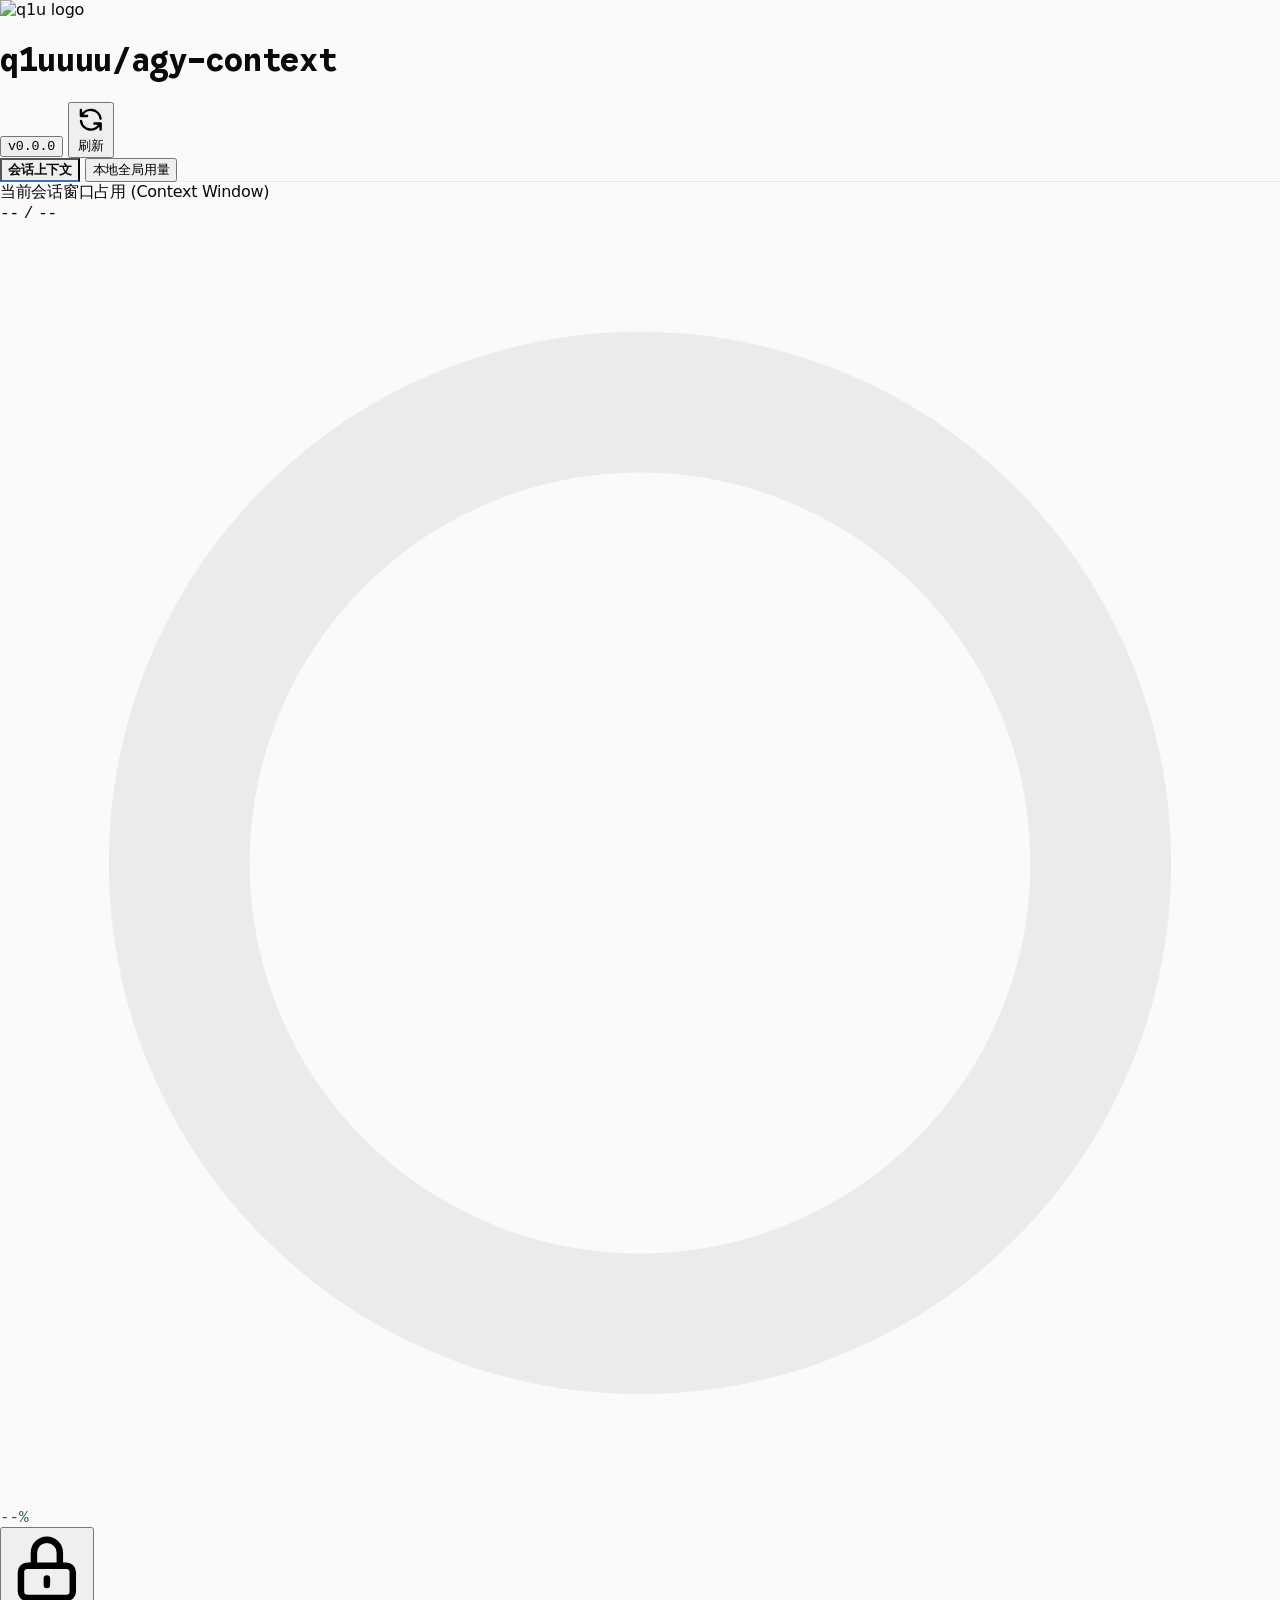
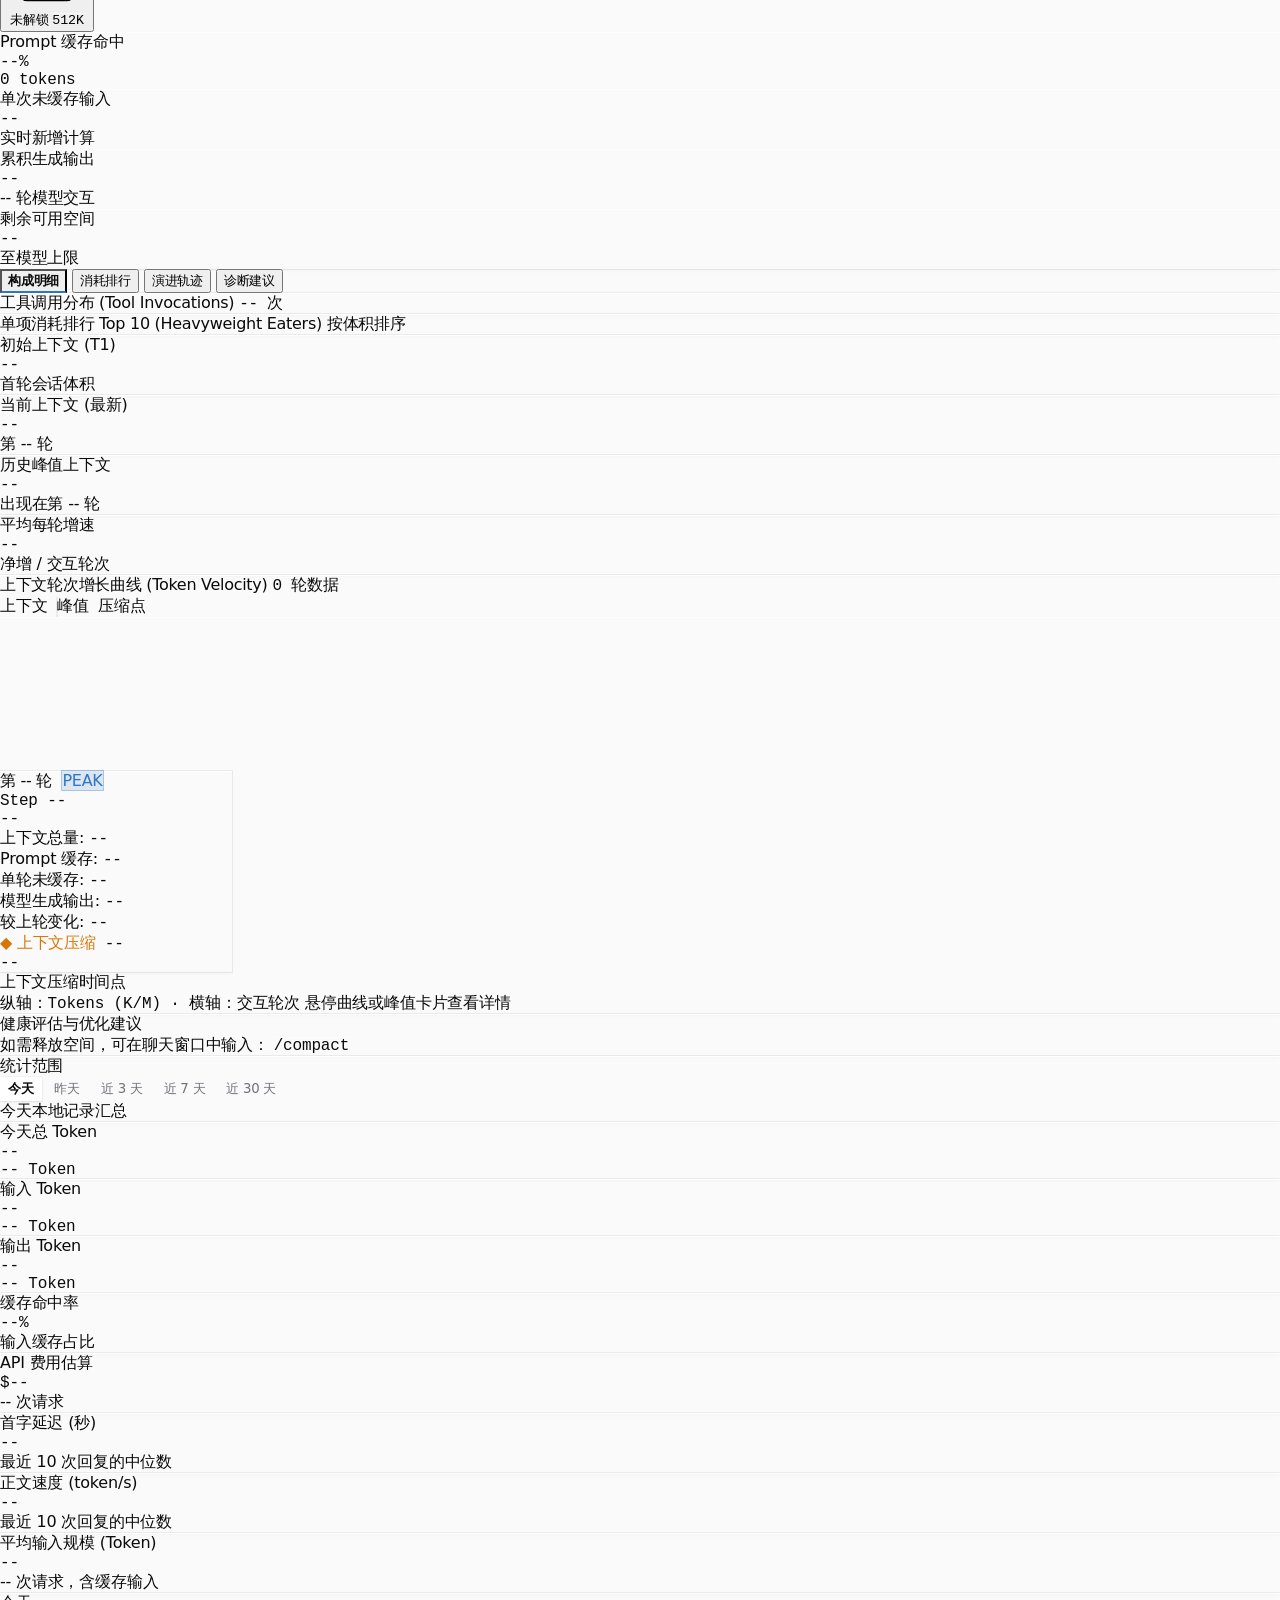
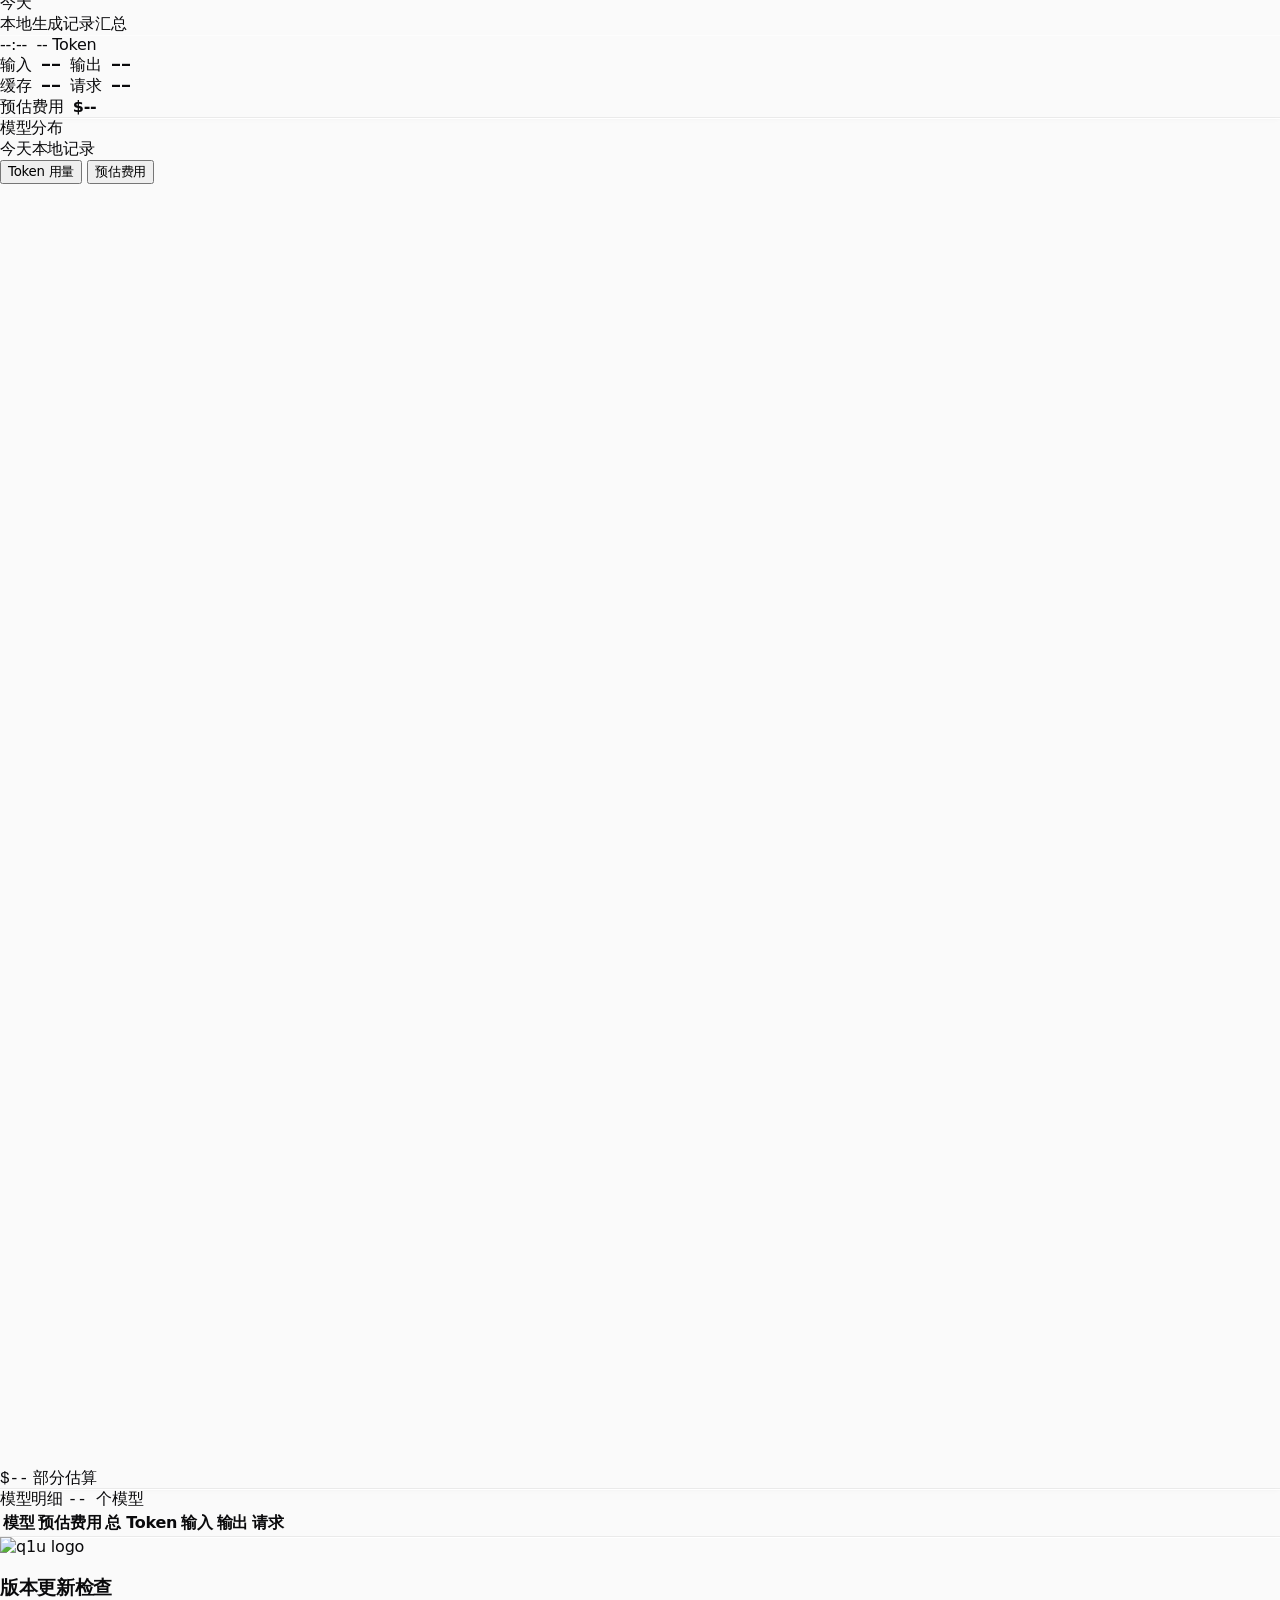
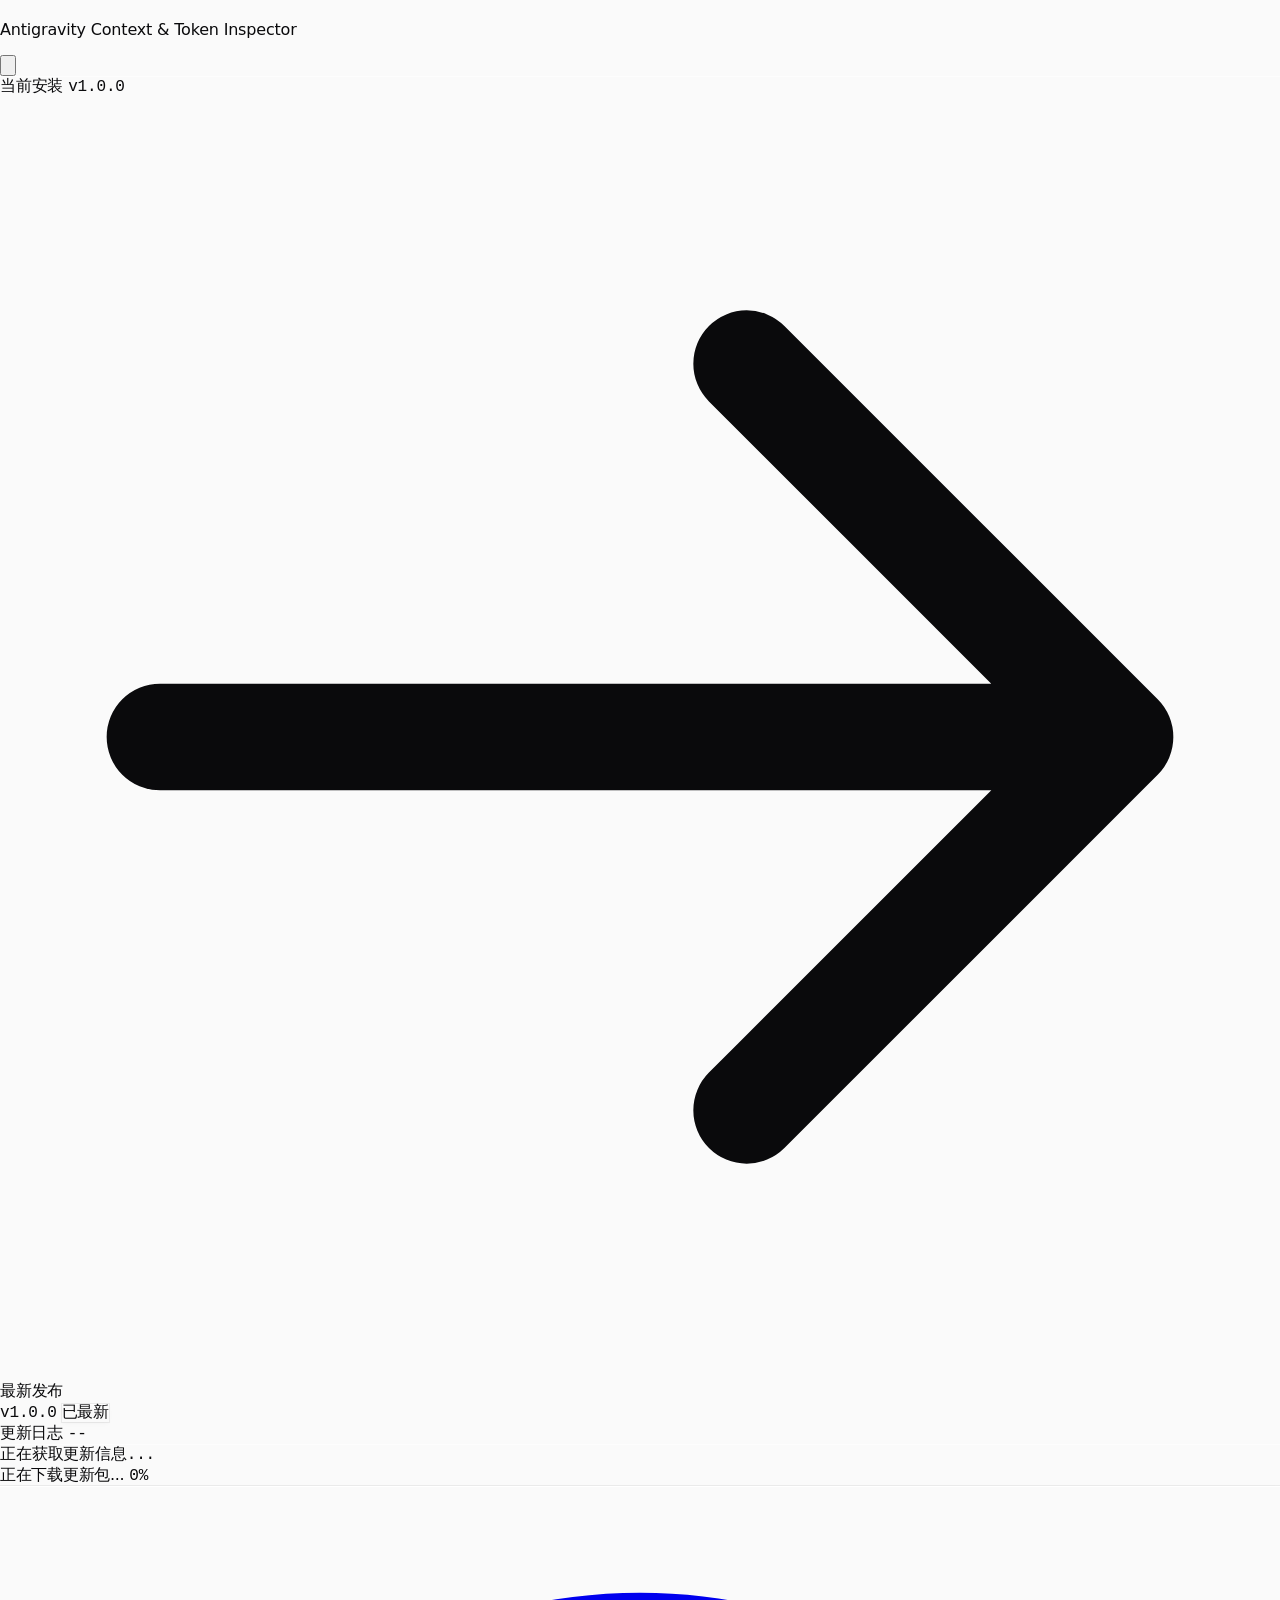
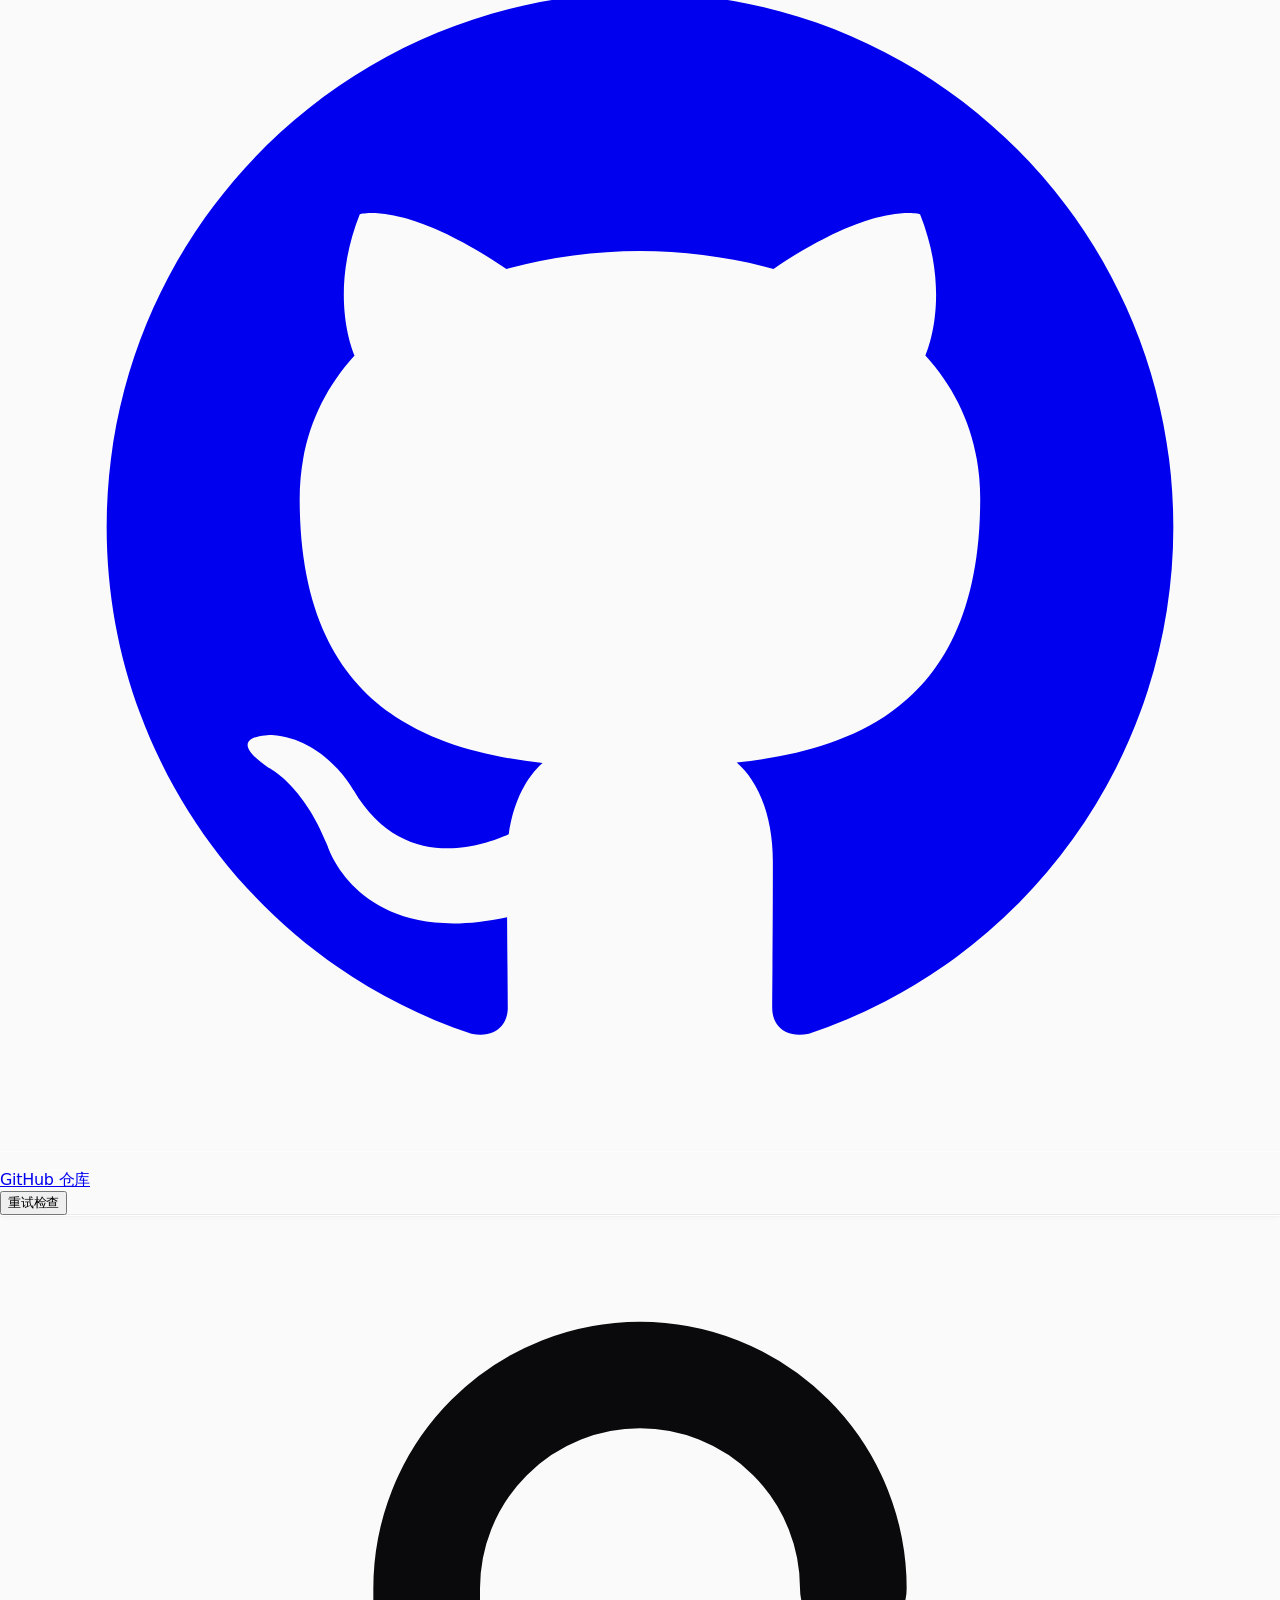
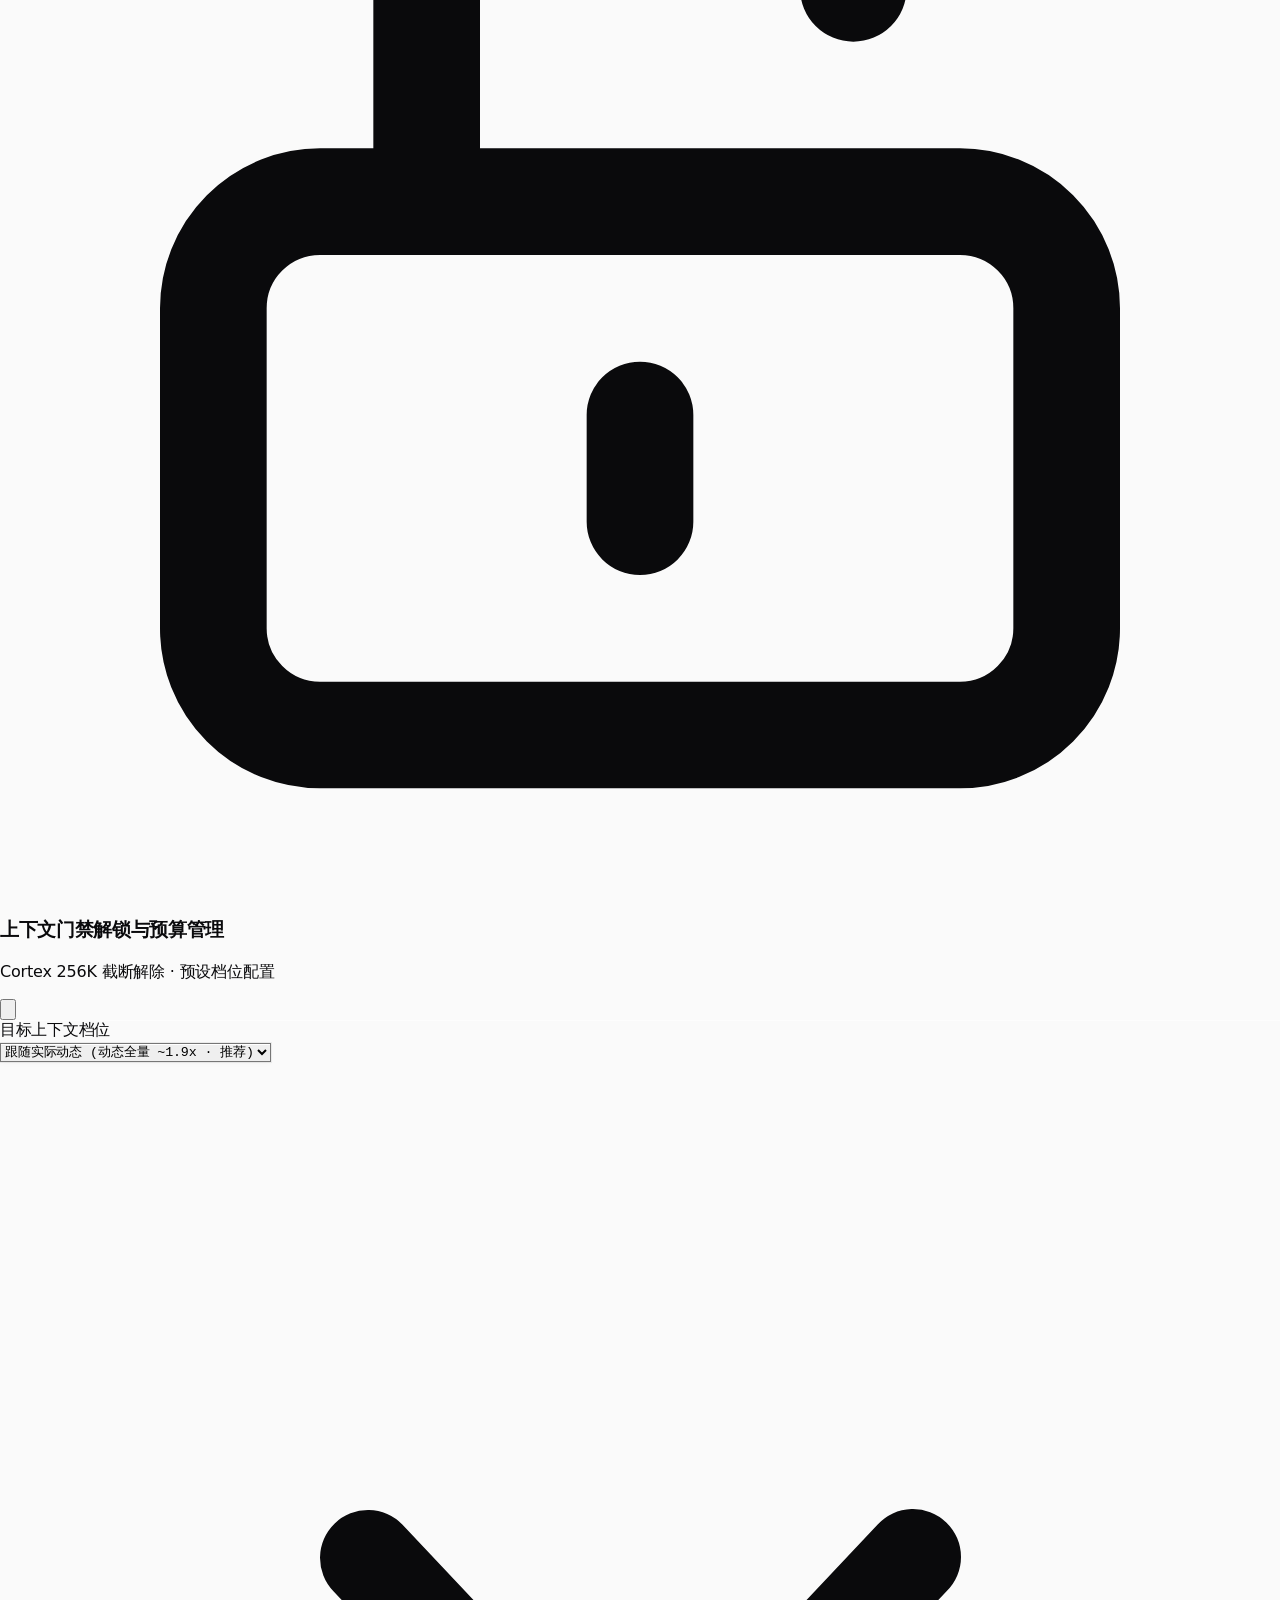
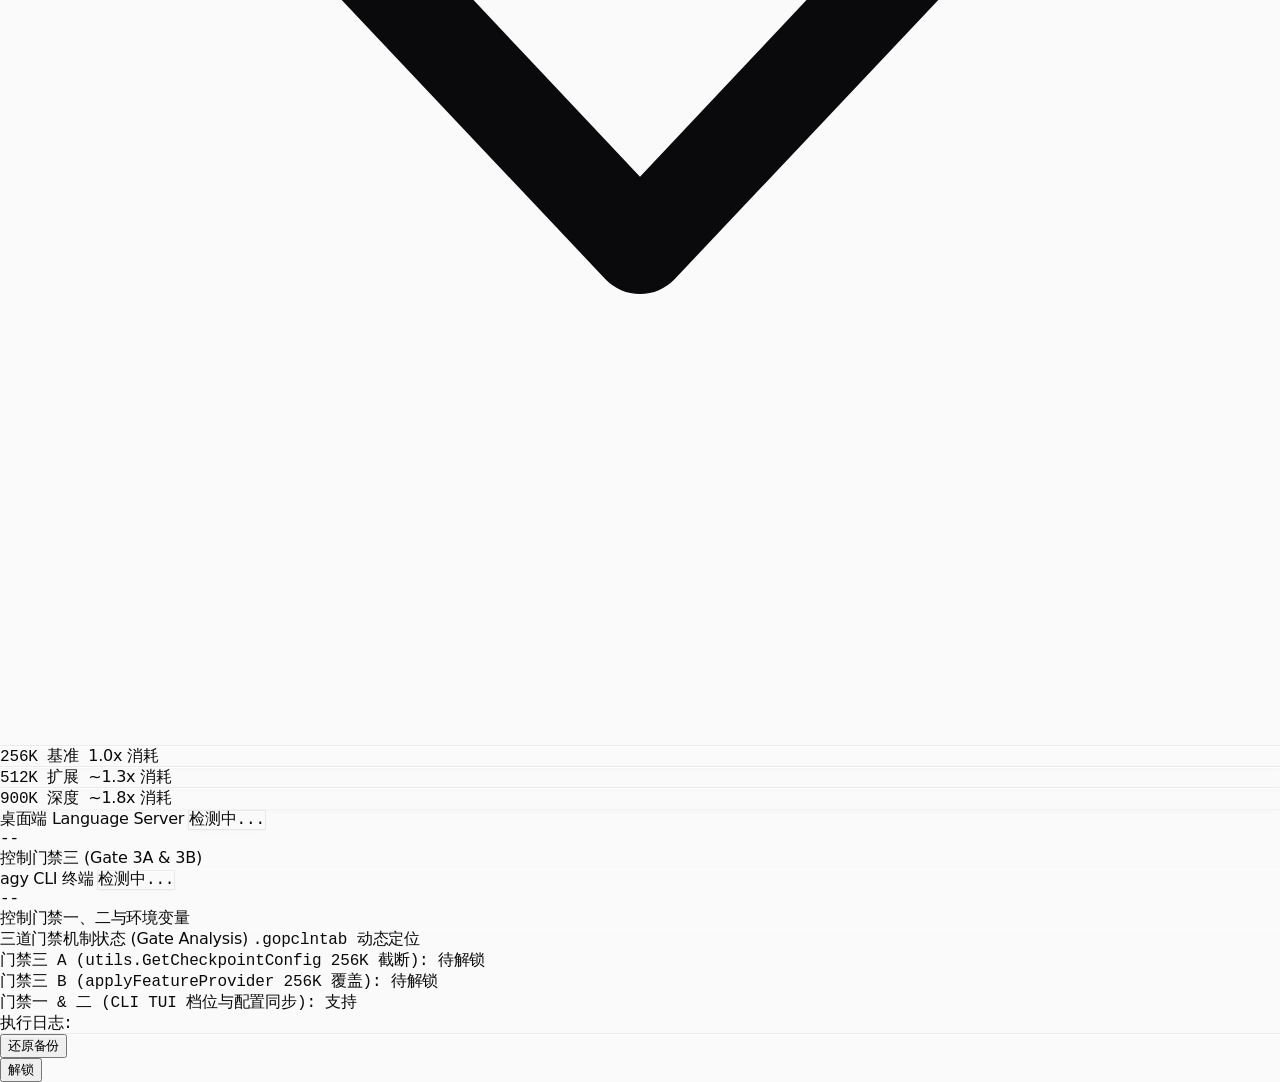
==== commit d5793b9f: "perf(ui): 优化交互&新模型价格适配" ====
--- a/sidecars/context-panel/index.html
+++ b/sidecars/context-panel/index.html
@@ -1,1663 +1,2804 @@
-<!DOCTYPE html>
-<html lang="zh-CN">
-<head>
-  <meta charset="UTF-8">
-  <meta name="viewport" content="width=device-width, initial-scale=1.0">
-  <title>Antigravity Context & Token Inspector</title>
-  <script src="/preload.js"></script>
-  <!-- Google Antigravity 2.0 Official Font System (Google Sans Flex + Google Sans Code + Inter) -->
-  <link rel="preconnect" href="https://fonts.googleapis.com">
-  <link rel="preconnect" href="https://fonts.gstatic.com" crossorigin>
-  <link href="https://fonts.googleapis.com/css2?family=Google+Sans:ital,wght@0,400..700;1,400..700&family=Google+Sans+Code:ital,wght@0,300..800;1,300..800&family=Google+Sans+Flex:ROND,opsz,slnt,wdth,wght@0..100,6..144,-10..0,92..100,100..1000&family=Inter:ital,opsz,wght@0,14..32,100..900;1,14..32,100..900&display=swap" rel="stylesheet">
-  <script src="https://www.gstatic.com/antigravity/web/dev/tailwindcss.min.js"></script>
-  <style>
-    :root {
-      /* Antigravity 2.0 Onyx Dark Theme */
-      --background: #0D0D11;
-      --card: #15151A;
-      --card-hover: #1D1D24;
-      --card-subtle: #111115;
-      --foreground: #EDEDF0;
-      --muted: rgba(255, 255, 255, 0.05);
-      --muted-foreground: #94949E;
-      --border: rgba(255, 255, 255, 0.075);
-      --border-subtle: rgba(255, 255, 255, 0.045);
-      --primary: #4A92E6;
-      --primary-foreground: #FFFFFF;
-      --onyx-well: #111115;
-      --onyx-key: #24252A;
-      --onyx-key-shadow: inset 0 1px 0 rgba(255, 255, 255, 0.11), 0 0 0 0.5px rgba(0, 0, 0, 0.65), 0 1px 2px rgba(0, 0, 0, 0.28), 0 3px 8px -2px rgba(0, 0, 0, 0.22);
-      --onyx-selected: #1F1F24;
-      --card-shadow: inset 0 1px 0 rgba(255, 255, 255, 0.08), 0 0 0 1px rgba(255, 255, 255, 0.075), 0 3px 10px -2px rgba(0, 0, 0, 0.28), 0 1px 3px rgba(0, 0, 0, 0.22);
-      --bar-sys: #383842;
-      --bar-tool: #585866;
-      --bar-user: #888899;
-      --bar-model: #C0C0CC;
-      --pie-unfilled: #24242C;
-      --pie-green: #4ade80;
-      --pie-warn: #fbbf24;
-      --pie-crit: #f87171;
-    }
-
-    /* Antigravity 2.0 Onyx Light Theme */
-    @media (prefers-color-scheme: light) {
-      :root {
-        --background: #FAFAFA;
-        --card: #FFFFFF;
-        --card-hover: #F8F8FA;
-        --card-subtle: #F5F5F7;
-        --foreground: #0A0A0C;
-        --muted: rgba(10, 10, 12, 0.038);
-        --muted-foreground: #71717A;
-        --border: rgba(10, 10, 12, 0.065);
-        --border-subtle: rgba(10, 10, 12, 0.04);
-        --primary: #2F75C3;
-        --primary-foreground: #FFFFFF;
-        --onyx-well: rgba(10, 10, 12, 0.048);
-        --onyx-key: #FFFFFF;
-        --onyx-key-shadow: inset 0 1px 0 #FFFFFF, 0 0 0 0.5px rgba(10, 10, 12, 0.065), 0 1px 2px rgba(10, 10, 12, 0.05), 0 3px 6px -2px rgba(10, 10, 12, 0.04);
-        --onyx-selected: #FFFFFF;
-        --card-shadow: inset 0 1px 0 #FFFFFF, 0 0 0 1px rgba(10, 10, 12, 0.06), 0 2px 6px -1px rgba(10, 10, 12, 0.03), 0 1px 2px rgba(10, 10, 12, 0.02);
-        --bar-sys: #18181b;
-        --bar-tool: #52525b;
-        --bar-user: #71717a;
-        --bar-model: #d4d4d8;
-        --pie-unfilled: #E4E4E7;
-        --pie-green: #2d6a4f;
-        --pie-warn: #d97706;
-        --pie-crit: #dc2626;
-      }
-    }
-
-    /* Local font declarations */
-    @font-face {
-      font-family: "Google Sans Flex";
-      src: local("Google Sans Flex"), local("Google Sans"), local("GoogleSans-Regular");
-      font-display: swap;
-    }
-    @font-face {
-      font-family: "Google Sans Code";
-      src: local("Google Sans Code"), local("GoogleSansCode-Regular");
-      font-display: swap;
-    }
-
-    *, *::before, *::after {
-      font-family: inherit;
-    }
-
-    html, body, #app {
-      background-color: var(--background) !important;
-      color: var(--foreground) !important;
-      font-family: "Google Sans Flex", "Google Sans", system-ui, -apple-system, BlinkMacSystemFont, "Segoe UI", Roboto, "PingFang SC", "Hiragino Sans GB", "Microsoft YaHei", sans-serif !important;
-      letter-spacing: -0.012em;
-      margin: 0;
-      overflow-x: hidden;
-      -webkit-font-smoothing: antialiased;
-      -moz-osx-font-smoothing: grayscale;
-      font-feature-settings: "cv02", "cv03", "cv04", "cv11";
-    }
-
-    /* Headings, titles, badges, and controls with optical sizing */
-    h1, h2, h3, h4, h5, h6, .font-heading, .font-semibold, .font-bold, .font-medium, .main-tab-btn, .range-btn, button {
-      font-family: "Google Sans Flex", "Google Sans", system-ui, -apple-system, sans-serif !important;
-      letter-spacing: -0.018em;
-    }
-
-    /* Monospace numbers, metrics, code, timestamps, and data rows */
-    code, pre, .font-mono, [class*="mono"], .font-numeric, table tbody td, .metric-value, .token-num, svg text {
-      font-family: "Google Sans Code", ui-monospace, SFMono-Regular, Menlo, Monaco, Consolas, "Liberation Mono", "Courier New", monospace !important;
-      font-feature-settings: "tnum" 1, "zero" 1 !important;
-      font-variant-numeric: tabular-nums lining-nums;
-      letter-spacing: -0.01em;
-    }
-
-    /* Table column headers use sans */
-    table thead th {
-      font-family: "Google Sans Flex", "Google Sans", system-ui, -apple-system, sans-serif !important;
-      letter-spacing: 0.02em;
-    }
-
-    ::-webkit-scrollbar {
-      width: 5px;
-      height: 5px;
-    }
-    ::-webkit-scrollbar-track {
-      background: transparent;
-    }
-    ::-webkit-scrollbar-thumb {
-      background: var(--border);
-      border-radius: 2px;
-    }
-
-    .main-tab-btn {
-      position: relative;
-      transition: color 150ms cubic-bezier(0.22, 1, 0.36, 1);
-      font-weight: 500;
-    }
-
-    .main-tab-btn.active {
-      color: var(--foreground);
-      border-bottom: 2px solid var(--primary);
-      font-weight: 600;
-    }
-
-    .range-btn {
-      transition: all 160ms cubic-bezier(0.22, 1, 0.36, 1);
-      background-color: transparent;
-      border-color: transparent;
-      color: var(--muted-foreground);
-      font-weight: 500;
-    }
-
-    .range-btn:hover {
-      color: var(--foreground);
-    }
-
-    .range-btn.active {
-      background-color: var(--onyx-key) !important;
-      color: var(--foreground) !important;
-      border-color: transparent !important;
-      font-weight: 600;
-      box-shadow: var(--onyx-key-shadow);
-    }
-
-    .hist-bar-item {
-      transition: opacity 0.15s ease, transform 0.15s ease;
-    }
-
-    .hist-bar-item:hover,
-    .hist-bar-active {
-      opacity: 1 !important;
-      outline: 1px solid var(--foreground);
-    }
-
-    .bg-\[var\(--card\)\] {
-      box-shadow: var(--card-shadow);
-      transition: background-color 160ms cubic-bezier(0.22, 1, 0.36, 1), box-shadow 160ms cubic-bezier(0.22, 1, 0.36, 1);
-    }
-
-    .bg-\[var\(--card-subtle\)\] {
-      box-shadow: inset 0 1px 0 rgba(255, 255, 255, 0.04);
-    }
-    @media (prefers-color-scheme: light) {
-      .bg-\[var\(--card-subtle\)\] {
-        box-shadow: inset 0 1px 0 rgba(255, 255, 255, 0.6);
-      }
-    }
-
-    .token-bar-segment {
-      transition: width 0.3s cubic-bezier(0.22, 1, 0.36, 1);
-    }
-  </style>
-  <script>
-    // Enforce Google Antigravity Onyx Typography across the entire frame
-    (function() {
-      const applyOnyxTypography = () => {
-        if (document.body) {
-          document.body.style.fontFamily = '"Google Sans Flex", "Google Sans", system-ui, -apple-system, BlinkMacSystemFont, "Segoe UI", Roboto, sans-serif';
-        }
-      };
-      if (document.readyState === 'loading') {
-        document.addEventListener('DOMContentLoaded', applyOnyxTypography);
-      } else {
-        applyOnyxTypography();
-      }
-      if (document.fonts) {
-        document.fonts.load('14px "Google Sans Flex"').catch(() => {});
-        document.fonts.load('14px "Google Sans Code"').catch(() => {});
-        document.fonts.load('600 16px "Google Sans Flex"').catch(() => {});
-        document.fonts.load('600 16px "Google Sans Code"').catch(() => {});
-      }
-    })();
-  </script>
-</head>
-<body class="text-xs sm:text-sm antialiased">
-  <!-- Outer container with comfortable horizontal & vertical margins so island cards float with breathing room -->
-  <div id="app" class="px-4 py-3.5 sm:px-6 sm:py-5 max-w-4xl mx-auto space-y-4">
-
-    <!-- Top Navigation Header -->
-    <header class="flex items-center justify-between pb-3 border-b border-[var(--border)]">
-      <div class="flex items-center space-x-2.5">
-        <div class="w-6 h-6 rounded-md border border-[var(--border)] bg-[var(--onyx-key)] shadow-[var(--onyx-key-shadow)] flex items-center justify-center flex-shrink-0 overflow-hidden" title="agy-context by q1u">
-          <img src="/logo.svg" alt="q1u logo" class="w-4 h-4 object-contain" />
-        </div>
-        <h1 id="top-title" class="text-xs sm:text-sm font-semibold tracking-tight text-[var(--foreground)]">当前会话深度上下文</h1>
-      </div>
-
-      <div class="flex items-center space-x-2">
-        <!-- Version & Update Button -->
-        <button id="version-btn" onclick="openUpdateModal()" class="px-2.5 py-1 text-xs rounded-lg border border-[var(--border)] bg-[var(--onyx-key)] hover:bg-[var(--card-hover)] text-[var(--muted-foreground)] hover:text-[var(--foreground)] font-mono flex items-center gap-1.5 shadow-[var(--onyx-key-shadow)] transition select-none active:scale-95" title="点击检查更新">
-          <span id="version-label">v1.0.0</span>
-          <span id="update-badge" class="w-1.5 h-1.5 rounded-full bg-[var(--primary)] hidden animate-pulse"></span>
-        </button>
-
-        <button id="refresh-btn" onclick="refreshCurrentView()" class="px-2.5 py-1 text-xs rounded-lg border border-[var(--border)] bg-[var(--onyx-key)] hover:bg-[var(--card-hover)] text-[var(--foreground)] font-medium flex items-center gap-1.5 shadow-[var(--onyx-key-shadow)] transition select-none active:scale-95">
-          <svg id="refresh-icon" class="w-3 h-3 text-[var(--muted-foreground)]" fill="none" viewBox="0 0 24 24" stroke="currentColor" stroke-width="2">
-            <path stroke-linecap="round" stroke-linejoin="round" d="M4 4v5h.582m15.356 2A8.001 8.001 0 004.582 9m0 0H9m11 11v-5h-.581m0 0a8.003 8.003 0 01-15.357-2m15.357 2H15" />
-          </svg>
-          <span class="text-[11px]">刷新</span>
-        </button>
-      </div>
-    </header>
-
-    <!-- Top View Tabs (Swapped Order: Session Context first, Global Tokens second) -->
-    <div class="flex border-b border-[var(--border)] text-xs gap-1">
-      <button onclick="switchMainView('session')" id="btn-view-session" class="main-tab-btn active px-3.5 py-2 text-[var(--muted-foreground)] hover:text-[var(--foreground)] transition">
-        当前会话深度上下文 (单会话)
-      </button>
-      <button onclick="switchMainView('global')" id="btn-view-global" class="main-tab-btn px-3.5 py-2 text-[var(--muted-foreground)] hover:text-[var(--foreground)] transition">
-        本地 Token 用量 (全局)
-      </button>
-    </div>
-
-    <!-- ========================================== -->
-    <!-- VIEW 1: SINGLE CONVERSATION CONTEXT GAUGE  -->
-    <!-- ========================================== -->
-    <div id="view-session" class="space-y-4">
-
-      <!-- Context Window Overview Island Card -->
-      <div class="bg-[var(--card)] border border-[var(--border)] rounded-xl p-4 shadow-sm space-y-3.5">
-        <div class="flex flex-wrap items-center justify-between gap-2">
-          <div>
-            <span class="text-[10px] uppercase tracking-wider text-[var(--muted-foreground)] font-medium">当前会话窗口占用 (Context Window)</span>
-            <div class="flex items-center space-x-2 mt-0.5">
-              <span id="session-current-tokens" class="text-xl sm:text-2xl font-bold font-mono tracking-tight text-[var(--foreground)]">--</span>
-              <span class="text-xs text-[var(--muted-foreground)] font-mono">/</span>
-              <span id="session-max-tokens" class="text-xs sm:text-sm text-[var(--muted-foreground)] font-mono">--</span>
-              <div id="session-usage-pie-container" class="ml-1.5 inline-flex items-center space-x-1.5 select-none" title="当前上下文窗口占用率">
-                <div id="session-usage-pie" class="w-3.5 h-3.5 rounded-full flex-shrink-0" style="background: conic-gradient(var(--pie-green, #2d6a4f) 0% 0%, var(--pie-unfilled, #d4d4d8) 0% 100%);"></div>
-                <span id="session-usage-pct" class="text-xs sm:text-sm font-semibold font-mono" style="color: var(--pie-green, #2d6a4f);">--%</span>
-              </div>
-            </div>
-          </div>
-
-          <div class="flex items-center gap-1.5 px-2.5 py-1 rounded border border-[var(--border)] bg-[var(--card-subtle)] text-[var(--muted-foreground)]">
-            <span class="w-1.5 h-1.5 rounded-full bg-[var(--foreground)]"></span>
-            <span id="session-health-label" class="text-xs font-medium">良好 (Healthy)</span>
-          </div>
-        </div>
-
-        <!-- Segmented Stacked Progress Bar (Native Monochrome) -->
-        <div class="w-full h-2 rounded bg-[var(--card-subtle)] overflow-hidden flex border border-[var(--border)]">
-          <div id="session-bar-sys" class="token-bar-segment" style="width: 0%; background-color: var(--bar-sys);" title="System & Rules"></div>
-          <div id="session-bar-tool" class="token-bar-segment" style="width: 0%; background-color: var(--bar-tool);" title="Tool I/O"></div>
-          <div id="session-bar-user" class="token-bar-segment" style="width: 0%; background-color: var(--bar-user);" title="User Input"></div>
-          <div id="session-bar-model" class="token-bar-segment" style="width: 0%; background-color: var(--bar-model);" title="Model History"></div>
-        </div>
-
-        <!-- Session Quick Grid (Floating Sub-cards) -->
-        <div class="grid grid-cols-2 sm:grid-cols-4 gap-2.5 pt-1 text-xs">
-          <div class="bg-[var(--card-subtle)] p-2.5 rounded-lg border border-[var(--border)]">
-            <div class="text-[10px] text-[var(--muted-foreground)]">Prompt 缓存命中</div>
-            <div id="session-cache-ratio" class="text-sm sm:text-base font-bold font-mono text-[var(--foreground)] mt-0.5">--%</div>
-            <div id="session-cache-tokens" class="text-[10px] text-[var(--muted-foreground)] font-mono mt-0.5 truncate">0 tokens</div>
-          </div>
-
-          <div class="bg-[var(--card-subtle)] p-2.5 rounded-lg border border-[var(--border)]">
-            <div class="text-[10px] text-[var(--muted-foreground)]">单次未缓存输入</div>
-            <div id="session-uncached" class="text-sm sm:text-base font-bold font-mono text-[var(--foreground)] mt-0.5">--</div>
-            <div class="text-[10px] text-[var(--muted-foreground)] mt-0.5">实时新增计算</div>
-          </div>
-
-          <div class="bg-[var(--card-subtle)] p-2.5 rounded-lg border border-[var(--border)]">
-            <div class="text-[10px] text-[var(--muted-foreground)]">累积生成输出</div>
-            <div id="session-output" class="text-sm sm:text-base font-bold font-mono text-[var(--foreground)] mt-0.5">--</div>
-            <div id="session-turns" class="text-[10px] text-[var(--muted-foreground)] mt-0.5">-- 轮模型交互</div>
-          </div>
-
-          <div class="bg-[var(--card-subtle)] p-2.5 rounded-lg border border-[var(--border)]">
-            <div class="text-[10px] text-[var(--muted-foreground)]">剩余可用空间</div>
-            <div id="session-remaining" class="text-sm sm:text-base font-bold font-mono text-[var(--foreground)] mt-0.5">--</div>
-            <div class="text-[10px] text-[var(--muted-foreground)] mt-0.5">至模型上限</div>
-          </div>
-        </div>
-      </div>
-
-      <!-- Secondary Session Sub-Tabs -->
-      <div class="flex border-b border-[var(--border)] text-xs gap-1">
-        <button onclick="switchSessionSubTab('breakdown')" id="subtab-btn-breakdown" class="main-tab-btn active px-3 py-1.5 text-[var(--muted-foreground)] hover:text-[var(--foreground)] transition">构成明细</button>
-        <button onclick="switchSessionSubTab('consumers')" id="subtab-btn-consumers" class="main-tab-btn px-3 py-1.5 text-[var(--muted-foreground)] hover:text-[var(--foreground)] transition">消耗排行</button>
-        <button onclick="switchSessionSubTab('timeline')" id="subtab-btn-timeline" class="main-tab-btn px-3 py-1.5 text-[var(--muted-foreground)] hover:text-[var(--foreground)] transition">演进轨迹</button>
-        <button onclick="switchSessionSubTab('advice')" id="subtab-btn-advice" class="main-tab-btn px-3 py-1.5 text-[var(--muted-foreground)] hover:text-[var(--foreground)] transition">诊断建议</button>
-      </div>
-
-      <!-- Session Breakdown SubTab -->
-      <div id="subtab-breakdown" class="space-y-3">
-        <div class="grid grid-cols-1 sm:grid-cols-2 gap-3">
-          <div id="session-breakdown-list" class="space-y-2"></div>
-          <div class="bg-[var(--card)] border border-[var(--border)] rounded-xl p-4 shadow-sm space-y-2.5">
-            <div class="flex items-center justify-between text-xs pb-1.5 border-b border-[var(--border)]">
-              <span class="font-medium text-[var(--foreground)]">工具调用分布 (Tool Invocations)</span>
-              <span id="session-total-tool-count" class="text-[11px] text-[var(--muted-foreground)] font-mono">-- 次</span>
-            </div>
-            <div id="session-tool-stats-list" class="space-y-1.5 max-h-56 overflow-y-auto pr-1"></div>
-          </div>
-        </div>
-      </div>
-
-      <!-- Session Consumers SubTab -->
-      <div id="subtab-consumers" class="hidden space-y-2">
-        <div class="bg-[var(--card)] border border-[var(--border)] rounded-xl p-4 shadow-sm space-y-2.5">
-          <div class="flex items-center justify-between pb-1.5 border-b border-[var(--border)]">
-            <span class="text-xs font-medium text-[var(--foreground)]">单项消耗排行 Top 10 (Heavyweight Eaters)</span>
-            <span class="text-[11px] text-[var(--muted-foreground)] font-mono">按体积排序</span>
-          </div>
-          <div id="session-top-consumers-list" class="space-y-2"></div>
-        </div>
-      </div>
-
-      <!-- Session Timeline SubTab -->
-      <div id="subtab-timeline" class="hidden space-y-3">
-        <!-- Top Stats Summary Island (4 KPI Cards) -->
-        <div class="grid grid-cols-2 sm:grid-cols-4 gap-2">
-          <div class="bg-[var(--card)] border border-[var(--border)] rounded-xl p-2.5 shadow-sm space-y-0.5">
-            <div class="text-[10px] text-[var(--muted-foreground)]">初始上下文 (T1)</div>
-            <div id="tl-stat-init" class="text-sm font-bold font-mono text-[var(--foreground)]">--</div>
-            <div class="text-[9px] text-[var(--muted-foreground)]">首轮会话体积</div>
-          </div>
-          <div class="bg-[var(--card)] border border-[var(--border)] rounded-xl p-2.5 shadow-sm space-y-0.5">
-            <div class="text-[10px] text-[var(--muted-foreground)]">当前上下文 (最新)</div>
-            <div id="tl-stat-curr" class="text-sm font-bold font-mono text-[var(--foreground)]">--</div>
-            <div id="tl-stat-curr-sub" class="text-[9px] text-[var(--muted-foreground)]">第 -- 轮</div>
-          </div>
-          <div class="bg-[var(--card)] border border-[var(--border)] rounded-xl p-2.5 shadow-sm space-y-0.5">
-            <div class="text-[10px] text-[var(--muted-foreground)]">历史峰值上下文</div>
-            <div id="tl-stat-peak" class="text-sm font-bold font-mono text-[var(--foreground)]">--</div>
-            <div id="tl-stat-peak-sub" class="text-[9px] text-[var(--muted-foreground)]">出现在第 -- 轮</div>
-          </div>
-          <div class="bg-[var(--card)] border border-[var(--border)] rounded-xl p-2.5 shadow-sm space-y-0.5">
-            <div class="text-[10px] text-[var(--muted-foreground)]">平均每轮增速</div>
-            <div id="tl-stat-rate" class="text-sm font-bold font-mono text-[var(--foreground)]">--</div>
-            <div class="text-[9px] text-[var(--muted-foreground)]">净增 / 交互轮次</div>
-          </div>
-        </div>
-
-        <!-- Main Chart Island Card -->
-        <div class="bg-[var(--card)] border border-[var(--border)] rounded-xl p-3.5 sm:p-4 shadow-sm space-y-3">
-          <div class="flex flex-wrap items-center justify-between gap-1.5 pb-2 border-b border-[var(--border)]">
-            <div class="flex items-center space-x-2">
-              <span class="text-xs font-semibold text-[var(--foreground)]">上下文轮次增长曲线 (Token Velocity)</span>
-              <span id="tl-turns-badge" class="px-1.5 py-0.5 rounded text-[10px] font-mono border border-[var(--border)] bg-[var(--card-subtle)] text-[var(--muted-foreground)]">0 轮数据</span>
-            </div>
-            <div class="flex items-center space-x-3 text-[11px] text-[var(--muted-foreground)] font-mono">
-              <span class="flex items-center gap-1">
-                <span class="w-2.5 h-0.5 bg-[var(--foreground)] inline-block"></span> 上下文总量
-              </span>
-              <span class="flex items-center gap-1">
-                <span class="w-1.5 h-1.5 rounded-full bg-[#16a34a] inline-block"></span> 峰值 / 最新
-              </span>
-            </div>
-          </div>
-
-          <!-- Interactive Chart Stage -->
-          <div class="relative w-full h-56 bg-[var(--card-subtle)] rounded-lg p-1 border border-[var(--border)] select-none">
-            <svg id="session-evolution-chart" class="w-full h-full" viewBox="0 0 540 180" preserveAspectRatio="none">
-              <!-- Dynamically generated coordinate grid, axes, labels, curves, milestone badges -->
-            </svg>
-
-            <!-- Floating Tooltip Box (snaps to mouse cursor) -->
-            <div id="tl-chart-tooltip" class="absolute hidden pointer-events-none z-20 bg-[var(--card)] border border-[var(--border)] rounded-lg p-2.5 shadow-lg text-xs space-y-1 transition-opacity duration-150 backdrop-blur-sm" style="min-width: 170px;">
-              <div class="flex items-center justify-between font-mono pb-1 border-b border-[var(--border)]">
-                <span id="tt-turn" class="font-bold text-[var(--foreground)]">第 -- 轮</span>
-                <span id="tt-step" class="text-[10px] text-[var(--muted-foreground)]">Step --</span>
-              </div>
-              <div class="flex justify-between items-center text-[11px]">
-                <span class="text-[var(--muted-foreground)]">上下文总量:</span>
-                <span id="tt-total" class="font-mono font-semibold text-[var(--foreground)]">--</span>
-              </div>
-              <div class="flex justify-between items-center text-[11px]">
-                <span class="text-[var(--muted-foreground)]">Prompt 缓存:</span>
-                <span id="tt-cache" class="font-mono text-[var(--muted-foreground)]">--</span>
-              </div>
-              <div class="flex justify-between items-center text-[11px]">
-                <span class="text-[var(--muted-foreground)]">单轮未缓存:</span>
-                <span id="tt-input" class="font-mono text-[var(--muted-foreground)]">--</span>
-              </div>
-              <div class="flex justify-between items-center text-[11px]">
-                <span class="text-[var(--muted-foreground)]">模型生成输出:</span>
-                <span id="tt-output" class="font-mono text-[var(--muted-foreground)]">--</span>
-              </div>
-              <div id="tt-delta-row" class="flex justify-between items-center text-[10px] pt-0.5 border-t border-[var(--border-subtle)] text-[var(--muted-foreground)]">
-                <span>较上轮变化:</span>
-                <span id="tt-delta" class="font-mono font-medium">--</span>
-              </div>
-            </div>
-          </div>
-
-          <div class="flex flex-wrap items-center justify-between text-[11px] text-[var(--muted-foreground)] px-1 gap-2">
-            <span>💡 提示：在曲线上移动鼠标可查看每轮详细 Token 构成与增量</span>
-            <span class="font-mono">纵轴：Tokens (单位 K/M) | 横轴：交互轮次</span>
-          </div>
-        </div>
-      </div>
-
-      <!-- Session Advice SubTab -->
-      <div id="subtab-advice" class="hidden space-y-2.5">
-        <div class="bg-[var(--card)] border border-[var(--border)] rounded-xl p-4 shadow-sm space-y-2.5">
-          <div class="text-xs font-medium text-[var(--foreground)]">健康评估与优化建议</div>
-          <div id="session-advice-list" class="space-y-2"></div>
-          <div class="pt-2 border-t border-[var(--border)] flex flex-wrap items-center justify-between gap-2 text-xs">
-            <span class="text-[11px] text-[var(--muted-foreground)]">如需释放空间，可在聊天窗口中输入：</span>
-            <code class="px-2 py-0.5 rounded border border-[var(--border)] bg-[var(--card-subtle)] text-[var(--foreground)] font-mono text-xs">/compact</code>
-          </div>
-        </div>
-      </div>
-
-    </div>
-
-
-    <!-- ========================================== -->
-    <!-- VIEW 2: GLOBAL METRICS & USAGE (Native AGY Style) -->
-    <!-- ========================================== -->
-    <div id="view-global" class="hidden space-y-4">
-      
-      <!-- Range Filter Selector Bar (Island Style) -->
-      <div class="flex flex-wrap items-center justify-between gap-2 bg-[var(--card)] border border-[var(--border)] rounded-xl px-3.5 py-2.5 shadow-sm">
-        <div class="flex items-center space-x-1.5 text-xs">
-          <span class="text-[11px] text-[var(--muted-foreground)] mr-1">统计范围</span>
-          <div class="inline-flex items-center space-x-1 bg-[var(--onyx-well)] p-1 rounded-lg border border-[var(--border-subtle)]">
-            <button onclick="setRange('today')" id="range-today" class="range-btn active px-2.5 py-0.5 rounded-md text-[11px] transition">今天</button>
-            <button onclick="setRange('yesterday')" id="range-yesterday" class="range-btn px-2.5 py-0.5 rounded-md text-[11px] transition">昨天</button>
-            <button onclick="setRange('3d')" id="range-3d" class="range-btn px-2.5 py-0.5 rounded-md text-[11px] transition">近 3 天</button>
-            <button onclick="setRange('7d')" id="range-7d" class="range-btn px-2.5 py-0.5 rounded-md text-[11px] transition">近 7 天</button>
-            <button onclick="setRange('30d')" id="range-30d" class="range-btn px-2.5 py-0.5 rounded-md text-[11px] transition">近 30 天</button>
-          </div>
-        </div>
-        <div id="range-summary-pill" class="text-[10px] text-[var(--muted-foreground)] font-mono">今天本地记录汇总</div>
-      </div>
-
-      <!-- 8-Card Metric Grid (Clean monochrome, no emojis) -->
-      <div class="grid grid-cols-2 sm:grid-cols-4 gap-2.5">
-        <!-- 1. Total Token -->
-        <div class="bg-[var(--card)] border border-[var(--border)] rounded-xl p-3 shadow-sm space-y-0.5">
-          <div id="lbl-total-tokens" class="text-[10px] uppercase tracking-wider text-[var(--muted-foreground)]">今天总 Token</div>
-          <div id="val-total-compact" class="text-lg sm:text-xl font-bold font-mono text-[var(--foreground)] mt-0.5">--</div>
-          <div id="val-total-full" class="text-[10px] text-[var(--muted-foreground)] font-mono truncate">-- Token</div>
-        </div>
-
-        <!-- 2. Input Token -->
-        <div class="bg-[var(--card)] border border-[var(--border)] rounded-xl p-3 shadow-sm space-y-0.5">
-          <div class="text-[10px] uppercase tracking-wider text-[var(--muted-foreground)]">输入 Token</div>
-          <div id="val-input-compact" class="text-lg sm:text-xl font-bold font-mono text-[var(--foreground)] mt-0.5">--</div>
-          <div id="val-input-full" class="text-[10px] text-[var(--muted-foreground)] font-mono truncate">-- Token</div>
-        </div>
-
-        <!-- 3. Output Token -->
-        <div class="bg-[var(--card)] border border-[var(--border)] rounded-xl p-3 shadow-sm space-y-0.5">
-          <div class="text-[10px] uppercase tracking-wider text-[var(--muted-foreground)]">输出 Token</div>
-          <div id="val-output-compact" class="text-lg sm:text-xl font-bold font-mono text-[var(--foreground)] mt-0.5">--</div>
-          <div id="val-output-full" class="text-[10px] text-[var(--muted-foreground)] font-mono truncate">-- Token</div>
-        </div>
-
-        <!-- 4. Cache Hit Ratio -->
-        <div class="bg-[var(--card)] border border-[var(--border)] rounded-xl p-3 shadow-sm space-y-0.5">
-          <div class="text-[10px] uppercase tracking-wider text-[var(--muted-foreground)]">缓存命中率</div>
-          <div id="val-cache-ratio" class="text-lg sm:text-xl font-bold font-mono text-[var(--foreground)] mt-0.5">--%</div>
-          <div class="text-[10px] text-[var(--muted-foreground)]">输入缓存占比</div>
-        </div>
-
-        <!-- 5. API Cost Estimate -->
-        <div class="bg-[var(--card)] border border-[var(--border)] rounded-xl p-3 shadow-sm space-y-0.5">
-          <div class="text-[10px] uppercase tracking-wider text-[var(--muted-foreground)]">API 费用估算</div>
-          <div id="val-cost" class="text-lg sm:text-xl font-bold font-mono text-[var(--foreground)] mt-0.5">$--</div>
-          <div id="val-requests" class="text-[10px] text-[var(--muted-foreground)]">-- 次请求</div>
-        </div>
-
-        <!-- 6. TTFT -->
-        <div class="bg-[var(--card)] border border-[var(--border)] rounded-xl p-3 shadow-sm space-y-0.5">
-          <div class="text-[10px] uppercase tracking-wider text-[var(--muted-foreground)]">首字延迟</div>
-          <div id="val-ttft" class="text-lg sm:text-xl font-bold font-mono text-[var(--foreground)] mt-0.5">-- 秒</div>
-          <div class="text-[10px] text-[var(--muted-foreground)]">最近 10 次回复的中位数</div>
-        </div>
-
-        <!-- 7. Speed -->
-        <div class="bg-[var(--card)] border border-[var(--border)] rounded-xl p-3 shadow-sm space-y-0.5">
-          <div class="text-[10px] uppercase tracking-wider text-[var(--muted-foreground)]">正文速度</div>
-          <div id="val-speed" class="text-lg sm:text-xl font-bold font-mono text-[var(--foreground)] mt-0.5">-- token/s</div>
-          <div class="text-[10px] text-[var(--muted-foreground)]">最近 10 次回复的中位数</div>
-        </div>
-
-        <!-- 8. Avg Input Size -->
-        <div class="bg-[var(--card)] border border-[var(--border)] rounded-xl p-3 shadow-sm space-y-0.5">
-          <div class="text-[10px] uppercase tracking-wider text-[var(--muted-foreground)]">平均输入规模</div>
-          <div id="val-avg-input" class="text-lg sm:text-xl font-bold font-mono text-[var(--foreground)] mt-0.5">-- Token</div>
-          <div id="val-avg-sub" class="text-[10px] text-[var(--muted-foreground)]">-- 次请求，含缓存输入</div>
-        </div>
-      </div>
-
-      <!-- ========================================== -->
-      <!-- SECTION A: 本地生成记录汇总 (Island Card) -->
-      <!-- ========================================== -->
-      <div class="bg-[var(--card)] border border-[var(--border)] rounded-xl p-4 shadow-sm space-y-3.5">
-        <div class="flex flex-wrap items-start justify-between gap-3 pb-2.5 border-b border-[var(--border)]">
-          <!-- Left title & icon -->
-          <div class="flex items-center space-x-2">
-            <span class="w-5 h-5 rounded border border-[var(--border)] bg-[var(--card-subtle)] flex items-center justify-center text-[var(--foreground)]">
-              <svg class="w-3 h-3" fill="none" viewBox="0 0 24 24" stroke="currentColor" stroke-width="2">
-                <path stroke-linecap="round" stroke-linejoin="round" d="M3 13l4-4 4 4 6-8 4 4" />
-              </svg>
-            </span>
-            <div>
-              <div id="chart-range-title" class="text-xs sm:text-sm font-bold text-[var(--foreground)]">今天</div>
-              <div class="text-[10px] text-[var(--muted-foreground)]">本地生成记录汇总</div>
-            </div>
-          </div>
-
-          <!-- Right interactive stats card (Monochrome styling) -->
-          <div class="text-right font-mono text-[11px] space-y-0.5 bg-[var(--card-subtle)] px-2.5 py-1.5 rounded-lg border border-[var(--border)]">
-            <div class="flex items-center justify-end space-x-2">
-              <span id="chart-bucket-time" class="font-bold text-[var(--foreground)]">--:--</span>
-              <span id="chart-bucket-total" class="font-bold text-[var(--foreground)] text-xs">-- Token</span>
-            </div>
-            <div class="text-[10px] text-[var(--muted-foreground)] flex items-center justify-end space-x-3">
-              <span>输入 <strong id="chart-bucket-input" class="text-[var(--foreground)]">--</strong></span>
-              <span>输出 <strong id="chart-bucket-output" class="text-[var(--foreground)]">--</strong></span>
-            </div>
-            <div class="text-[10px] text-[var(--muted-foreground)] flex items-center justify-end space-x-3">
-              <span>缓存 <strong id="chart-bucket-cache" class="text-[var(--foreground)]">--</strong></span>
-              <span>请求 <strong id="chart-bucket-req" class="text-[var(--foreground)]">--</strong></span>
-            </div>
-            <div class="text-[10px] text-[var(--muted-foreground)]">
-              预估费用 <strong id="chart-bucket-cost" class="text-[var(--foreground)] font-medium">$--</strong>
-            </div>
-          </div>
-        </div>
-
-        <!-- Bar chart visualizer -->
-        <div class="relative w-full pt-1 px-1">
-          <div id="histogram-bars-container" class="h-28 flex items-end justify-between border-b border-[var(--border)] gap-1">
-            <!-- Populated dynamically -->
-          </div>
-          <div id="histogram-x-axis" class="flex justify-between text-[9px] sm:text-[10px] text-[var(--muted-foreground)] font-mono pt-1.5 px-0.5">
-            <!-- Dynamic X-axis scale ticks -->
-          </div>
-        </div>
-      </div>
-
-      <!-- ========================================== -->
-      <!-- SECTION B: 模型分布 (Island Card) -->
-      <!-- ========================================== -->
-      <div class="bg-[var(--card)] border border-[var(--border)] rounded-xl p-4 shadow-sm space-y-3.5">
-        <div class="flex items-center justify-between pb-2.5 border-b border-[var(--border)]">
-          <div class="flex items-center space-x-2">
-            <span class="w-5 h-5 rounded border border-[var(--border)] bg-[var(--card-subtle)] flex items-center justify-center text-[var(--foreground)]">
-              <svg class="w-3 h-3" fill="none" viewBox="0 0 24 24" stroke="currentColor" stroke-width="2">
-                <circle cx="12" cy="12" r="9"/>
-                <path d="M12 3v9h9"/>
-              </svg>
-            </span>
-            <div>
-              <div class="text-xs sm:text-sm font-bold text-[var(--foreground)]">模型分布</div>
-              <div id="model-view-subtitle" class="text-[10px] text-[var(--muted-foreground)]">今天本地记录</div>
-            </div>
-          </div>
-
-          <!-- Switch Pills: Token 用量 vs 预估费用 -->
-          <div class="flex items-center space-x-1 bg-[var(--onyx-well)] p-1 rounded-lg border border-[var(--border-subtle)] text-[11px]">
-            <button id="btn-model-tokens" onclick="switchModelDistributionTab('tokens')" class="px-2.5 py-0.5 rounded-md font-medium bg-[var(--onyx-key)] text-[var(--foreground)] shadow-[var(--onyx-key-shadow)] transition">
-              Token 用量
-            </button>
-            <button id="btn-model-cost" onclick="switchModelDistributionTab('cost')" class="px-2.5 py-0.5 rounded-md font-medium text-[var(--muted-foreground)] hover:text-[var(--foreground)] transition flex items-center gap-1">
-              <svg class="w-2.5 h-2.5" fill="none" viewBox="0 0 24 24" stroke="currentColor" stroke-width="2">
-                <circle cx="12" cy="12" r="9"/>
-                <path d="M12 3v9h9"/>
-              </svg>
-              <span>预估费用</span>
-            </button>
-          </div>
-        </div>
-
-        <!-- Tab 1: Token Usage View (Monochromatic clean progress bars) -->
-        <div id="tab-model-tokens" class="space-y-3 pt-1">
-          <!-- Populated dynamically -->
-        </div>
-
-        <!-- Tab 2: Cost View (Monochromatic SVG Donut Chart + Legend) -->
-        <div id="tab-model-cost" class="hidden pt-1">
-          <div class="grid grid-cols-1 sm:grid-cols-2 gap-4 items-center">
-            <!-- Left Donut Chart -->
-            <div class="flex justify-center py-2">
-              <div class="relative w-32 h-32 flex items-center justify-center">
-                <svg id="cost-donut-svg" class="w-full h-full transform -rotate-90" viewBox="0 0 100 100">
-                  <!-- Injected dynamically -->
-                </svg>
-                <div class="absolute inset-0 flex flex-col items-center justify-center pointer-events-none text-center">
-                  <span id="donut-center-cost" class="text-base sm:text-lg font-bold font-mono text-[var(--foreground)]">$--</span>
-                  <span id="donut-center-sub" class="text-[10px] text-[var(--muted-foreground)]">部分估算</span>
-                </div>
-              </div>
-            </div>
-
-            <!-- Right Cost Breakdown Legend -->
-            <div id="cost-legend-list" class="space-y-2 text-xs font-mono">
-              <!-- Populated dynamically -->
-            </div>
-          </div>
-        </div>
-      </div>
-
-      <!-- Detail Table: 模型明细 (Island Card) -->
-      <div class="bg-[var(--card)] border border-[var(--border)] rounded-xl p-4 shadow-sm space-y-3">
-        <div class="flex items-center justify-between pb-1.5 border-b border-[var(--border)]">
-          <span class="text-xs font-semibold text-[var(--foreground)]">模型明细</span>
-          <span id="model-count-label" class="text-[10px] text-[var(--muted-foreground)] font-mono">-- 个模型</span>
-        </div>
-        <div class="overflow-x-auto">
-          <table class="w-full text-left text-xs font-mono">
-            <thead>
-              <tr class="text-[10px] uppercase text-[var(--muted-foreground)] border-b border-[var(--border)]">
-                <th class="pb-1.5 font-medium">模型</th>
-                <th class="pb-1.5 font-medium">预估费用</th>
-                <th class="pb-1.5 font-medium">总 Token</th>
-                <th class="pb-1.5 font-medium">输入</th>
-                <th class="pb-1.5 font-medium">输出</th>
-                <th class="pb-1.5 font-medium">请求</th>
-              </tr>
-            </thead>
-            <tbody id="model-table-body" class="divide-y divide-[var(--border-subtle)]">
-              <!-- Populated dynamically -->
-            </tbody>
-          </table>
-        </div>
-      </div>
-
-    </div>
-
-  </div>
-
-  <script>
-    let currentMainView = 'session';
-    let currentRange = 'today';
-    let currentModelTab = 'tokens';
-    let globalDataCache = null;
-    let sessionDataCache = null;
-
-    function switchMainView(view) {
-      currentMainView = view;
-      document.getElementById('view-session').classList.toggle('hidden', view !== 'session');
-      document.getElementById('view-global').classList.toggle('hidden', view !== 'global');
-      document.getElementById('btn-view-session').classList.toggle('active', view === 'session');
-      document.getElementById('btn-view-global').classList.toggle('active', view === 'global');
-      
-      const topTitle = document.getElementById('top-title');
-      if (view === 'session') {
-        if (topTitle) topTitle.textContent = '当前会话深度上下文';
-        fetchSessionContext();
-      } else {
-        if (topTitle) topTitle.textContent = '本地 Token 用量 (全局)';
-        fetchGlobalTokens();
-      }
-    }
-
-    function switchSessionSubTab(tab) {
-      const tabs = ['breakdown', 'consumers', 'timeline', 'advice'];
-      tabs.forEach(t => {
-        document.getElementById(`subtab-${t}`).classList.add('hidden');
-        document.getElementById(`subtab-btn-${t}`).classList.remove('active');
-      });
-      document.getElementById(`subtab-${tab}`).classList.remove('hidden');
-      document.getElementById(`subtab-btn-${tab}`).classList.add('active');
-      if (tab === 'timeline' && sessionDataCache && sessionDataCache.timeline) {
-        renderSessionTimelineChart(sessionDataCache.timeline);
-      }
-    }
-
-    function setRange(range) {
-      currentRange = range;
-      ['today', 'yesterday', '3d', '7d', '30d'].forEach(r => {
-        const btn = document.getElementById(`range-${r}`);
-        if (btn) btn.classList.toggle('active', r === range);
-      });
-      fetchGlobalTokens();
-    }
-
-    function switchModelDistributionTab(tab) {
-      currentModelTab = tab;
-      const btnTokens = document.getElementById('btn-model-tokens');
-      const btnCost = document.getElementById('btn-model-cost');
-      const tabTokens = document.getElementById('tab-model-tokens');
-      const tabCost = document.getElementById('tab-model-cost');
-      const subTitle = document.getElementById('model-view-subtitle');
-
-      if (tab === 'tokens') {
-        btnTokens.className = 'px-2.5 py-0.5 rounded-md font-medium bg-[var(--onyx-key)] text-[var(--foreground)] shadow-[var(--onyx-key-shadow)] transition';
-        btnCost.className = 'px-2.5 py-0.5 rounded-md font-medium text-[var(--muted-foreground)] hover:text-[var(--foreground)] transition flex items-center gap-1';
-        tabTokens.classList.remove('hidden');
-        tabCost.classList.add('hidden');
-        if (globalDataCache) {
-          subTitle.textContent = `${globalDataCache.rangeLabel}本地记录`;
-        }
-      } else {
-        btnCost.className = 'px-2.5 py-0.5 rounded-md font-medium bg-[var(--onyx-key)] text-[var(--foreground)] shadow-[var(--onyx-key-shadow)] transition flex items-center gap-1';
-        btnTokens.className = 'px-2.5 py-0.5 rounded-md font-medium text-[var(--muted-foreground)] hover:text-[var(--foreground)] transition';
-        tabTokens.classList.add('hidden');
-        tabCost.classList.remove('hidden');
-        if (globalDataCache) {
-          if (globalDataCache.unpricedCount > 0) {
-            subTitle.textContent = `${globalDataCache.unpricedCount} 个模型未计价，未计入费用估算`;
-          } else {
-            subTitle.textContent = '全模型已计费';
-          }
-        }
-      }
-    }
-
-    function refreshCurrentView() {
-      if (currentMainView === 'session') {
-        fetchSessionContext();
-      } else {
-        fetchGlobalTokens();
-      }
-    }
-
-    // ==========================================
-    // Fetch Global Metrics (Native Antigravity style)
-    // ==========================================
-    async function fetchGlobalTokens() {
-      const icon = document.getElementById('refresh-icon');
-      if (icon) icon.classList.add('animate-spin');
-
-      try {
-        const fetchFn = (window.sidecar && window.sidecar.fetch) ? window.sidecar.fetch : fetch;
-        const res = await fetchFn(`/api/global-tokens?range=${encodeURIComponent(currentRange)}`);
-        if (!res.ok) throw new Error('API ' + res.status);
-        const data = await res.json();
-        globalDataCache = data;
-        renderGlobalView(data);
-      } catch (err) {
-        console.error('Failed to fetch global tokens:', err);
-      } finally {
-        if (icon) setTimeout(() => icon.classList.remove('animate-spin'), 300);
-      }
-    }
-
-    function renderGlobalView(data) {
-      const scanEl = document.getElementById('scan-status');
-      if (scanEl && currentMainView === 'global') {
-        scanEl.textContent = `已扫描 ${data.scanTime} · 最新记录 ${data.latestRecordTime}`;
-      }
-      document.getElementById('lbl-total-tokens').textContent = `${data.rangeLabel}总 Token`;
-      document.getElementById('range-summary-pill').textContent = `${data.rangeLabel}本地记录汇总`;
-      document.getElementById('chart-range-title').textContent = data.rangeLabel;
-
-      document.getElementById('val-total-compact').textContent = data.totalTokens.compact;
-      document.getElementById('val-total-full').textContent = data.totalTokens.full;
-
-      document.getElementById('val-input-compact').textContent = data.inputTokens.compact;
-      document.getElementById('val-input-full').textContent = data.inputTokens.full;
-
-      document.getElementById('val-output-compact').textContent = data.outputTokens.compact;
-      document.getElementById('val-output-full').textContent = data.outputTokens.full;
-
-      document.getElementById('val-cache-ratio').textContent = data.cacheHitRatio.percent;
-      document.getElementById('val-cost').textContent = data.costEstimate.formatted;
-      document.getElementById('val-requests').textContent = data.costEstimate.requests;
-
-      document.getElementById('val-ttft').textContent = data.ttft.value;
-      document.getElementById('val-speed').textContent = data.speed.value;
-
-      document.getElementById('val-avg-input').textContent = data.avgInput.formatted;
-      document.getElementById('val-avg-sub').textContent = data.avgInput.sub;
-
-      renderHistogram(data.chart);
-      renderModelViews(data);
-    }
-
-    // ==========================================
-    // Render Histogram Bar Chart (Monochrome Antigravity Style)
-    // ==========================================
-    function renderHistogram(chartData) {
-      if (!chartData || !chartData.buckets || chartData.buckets.length === 0) return;
-
-      const container = document.getElementById('histogram-bars-container');
-      const xAxis = document.getElementById('histogram-x-axis');
-      container.innerHTML = '';
-      xAxis.innerHTML = '';
-
-      const buckets = chartData.buckets;
-      const maxVal = Math.max(...buckets.map(b => b.rawTotal), 1);
-
-      buckets.forEach((b, idx) => {
-        const slot = document.createElement('div');
-        slot.className = 'flex-1 h-full flex flex-col justify-end items-center cursor-pointer group py-1 relative';
-
-        const heightPct = b.rawTotal > 0 ? Math.max(5, (b.rawTotal / maxVal) * 100) : 0;
-
-        const bar = document.createElement('div');
-        
-        if (b.rawTotal > 0) {
-          bar.className = 'w-2 sm:w-2.5 rounded-t hist-bar-item bg-[var(--foreground)] opacity-70';
-          bar.style.height = `${heightPct}%`;
-        } else {
-          bar.className = 'w-1.5 rounded-t bg-[var(--border)] opacity-35';
-          bar.style.height = '2px';
-        }
-
-        slot.appendChild(bar);
-
-        const selectBucket = () => {
-          document.querySelectorAll('#histogram-bars-container .hist-bar-active').forEach(el => el.classList.remove('hist-bar-active'));
-          bar.classList.add('hist-bar-active');
-          updateBucketCard(b);
-        };
-
-        slot.addEventListener('mouseenter', selectBucket);
-        slot.addEventListener('click', selectBucket);
-
-        container.appendChild(slot);
-      });
-
-      const defaultIndex = chartData.defaultActiveIndex ?? 0;
-      const defaultBucket = buckets[defaultIndex] || buckets[0];
-      updateBucketCard(defaultBucket);
-      const activeBar = container.children[defaultIndex]?.querySelector('div');
-      if (activeBar) activeBar.classList.add('hist-bar-active');
-
-      if (chartData.type === 'hourly') {
-        const ticks = ['00:00', '03:00', '06:00', '09:00', '12:00', '15:00', '18:00', '21:00', '23:00'];
-        xAxis.innerHTML = ticks.map(t => `<span>${t}</span>`).join('');
-      } else {
-        xAxis.innerHTML = chartData.xLabels.map(l => `<span>${l}</span>`).join('');
-      }
-    }
-
-    function updateBucketCard(b) {
-      if (!b) return;
-      document.getElementById('chart-bucket-time').textContent = b.time;
-      document.getElementById('chart-bucket-total').textContent = b.fullTotal;
-      document.getElementById('chart-bucket-input').textContent = b.inputCompact;
-      document.getElementById('chart-bucket-output').textContent = b.outputCompact;
-      document.getElementById('chart-bucket-cache').textContent = b.cacheCompact;
-      document.getElementById('chart-bucket-req').textContent = `${b.requests} 次`;
-      document.getElementById('chart-bucket-cost').textContent = b.cost;
-    }
-
-    // ==========================================
-    // Render Model Views (Monochrome Antigravity Style)
-    // ==========================================
-    function renderModelViews(data) {
-      const models = data.models || [];
-      const subTitle = document.getElementById('model-view-subtitle');
-      if (currentModelTab === 'tokens') {
-        subTitle.textContent = `${data.rangeLabel}本地记录`;
-      } else {
-        if (data.unpricedCount > 0) {
-          subTitle.textContent = `${data.unpricedCount} 个模型未计价，未计入费用估算`;
-        } else {
-          subTitle.textContent = '全模型已计费';
-        }
-      }
-
-      // Tab 1: Token Usage horizontal progress bars (Proportional to total token volume)
-      const tabTokens = document.getElementById('tab-model-tokens');
-      const totalAllTokens = models.reduce((sum, m) => sum + m.rawTotal, 0);
-      
-      if (models.length === 0) {
-        tabTokens.innerHTML = '<div class="text-[11px] text-[var(--muted-foreground)]">当前范围内无模型记录</div>';
-      } else {
-        tabTokens.innerHTML = models.map(m => {
-          // Each model's bar width is its share of total tokens across all models combined
-          const pct = totalAllTokens > 0 ? ((m.rawTotal / totalAllTokens) * 100) : 0;
-          return `
-            <div class="space-y-1">
-              <div class="flex items-center justify-between text-xs font-mono">
-                <span class="text-[var(--foreground)] font-medium truncate">${escapeHtml(m.model)}</span>
-                <span class="text-[var(--foreground)] font-bold ml-2">${m.compactTotal}</span>
-              </div>
-              <div class="w-full h-1.5 rounded-full bg-[var(--card-subtle)] border border-[var(--border)] overflow-hidden">
-                <div class="h-full rounded-full transition-all duration-300 bg-[var(--foreground)] opacity-75" style="width: ${pct.toFixed(1)}%;"></div>
-              </div>
-            </div>
-          `;
-        }).join('');
-      }
-
-      // Tab 2: Cost Donut Chart & Legend (Monochrome Antigravity Shades)
-      const pricedModels = models.filter(m => m.isPriced);
-      const totalPricedCost = pricedModels.reduce((acc, m) => acc + m.rawCost, 0);
-
-      document.getElementById('donut-center-cost').textContent = data.costEstimate.formatted;
-      document.getElementById('donut-center-sub').textContent = data.unpricedCount > 0 ? '部分估算' : '预估总计';
-
-      const donutSvg = document.getElementById('cost-donut-svg');
-      const legendList = document.getElementById('cost-legend-list');
-
-      // Monochromatic slate/zinc palette matching Antigravity tokens
-      const palette = ['var(--bar-sys)', 'var(--bar-tool)', 'var(--bar-user)', 'var(--bar-model)'];
-
-      if (pricedModels.length === 0 || totalPricedCost === 0) {
-        donutSvg.innerHTML = `
-          <circle cx="50" cy="50" r="38" stroke="var(--border)" stroke-width="12" fill="none" />
-        `;
-        legendList.innerHTML = '<div class="text-[11px] text-[var(--muted-foreground)]">暂无计费模型数据</div>';
-      } else {
-        const circumference = 2 * Math.PI * 38; // ~238.76
-        let offset = 0;
-        let svgCircles = `
-          <circle cx="50" cy="50" r="38" stroke="var(--border-subtle)" stroke-width="12" fill="none" />
-        `;
-
-        pricedModels.forEach((m, idx) => {
-          const sliceRatio = m.rawCost / totalPricedCost;
-          const dash = sliceRatio * circumference;
-          const color = palette[idx % palette.length];
-
-          svgCircles += `
-            <circle cx="50" cy="50" r="38" stroke="${color}" stroke-width="12" fill="none"
-              stroke-dasharray="${dash} ${circumference}"
-              stroke-dashoffset="-${offset}"
-              class="transition-all duration-300"
-            />
-          `;
-          offset += dash;
-        });
-
-        donutSvg.innerHTML = svgCircles;
-
-        // Legend
-        legendList.innerHTML = pricedModels.map((m, idx) => {
-          const color = palette[idx % palette.length];
-          return `
-            <div class="flex items-center justify-between py-1 text-xs font-mono border-b border-[var(--border-subtle)] last:border-0">
-              <div class="flex items-center space-x-2 truncate mr-2">
-                <span class="w-2.5 h-2.5 rounded-sm flex-shrink-0" style="background-color: ${color};"></span>
-                <span class="font-medium text-[var(--foreground)] truncate">${escapeHtml(m.model)}</span>
-              </div>
-              <span class="text-[var(--foreground)] font-medium flex-shrink-0">${m.cost} (${m.percent})</span>
-            </div>
-          `;
-        }).join('');
-      }
-
-      // Models Detail Table
-      document.getElementById('model-count-label').textContent = `${data.modelCount} 个模型`;
-      const tbody = document.getElementById('model-table-body');
-      if (models.length === 0) {
-        tbody.innerHTML = '<tr><td colspan="6" class="py-2 text-[var(--muted-foreground)]">无模型数据</td></tr>';
-      } else {
-        tbody.innerHTML = models.map(m => `
-          <tr class="hover:bg-[var(--card-hover)] transition">
-            <td class="py-1.5 font-medium text-[var(--foreground)]">${escapeHtml(m.model)}</td>
-            <td class="py-1.5 text-[var(--foreground)]">${m.cost}</td>
-            <td class="py-1.5 text-[var(--foreground)]">${m.total}</td>
-            <td class="py-1.5 text-[var(--muted-foreground)]">${m.input}</td>
-            <td class="py-1.5 text-[var(--muted-foreground)]">${m.output}</td>
-            <td class="py-1.5 text-[var(--muted-foreground)]">${m.requests}</td>
-          </tr>
-        `).join('');
-      }
-    }
-
-    // ==========================================
-    // Fetch Single Conversation Context Metrics
-    // ==========================================
-    async function fetchSessionContext() {
-      const icon = document.getElementById('refresh-icon');
-      if (icon) icon.classList.add('animate-spin');
-
-      try {
-        let convId = '';
-        if (window.sidecar && window.sidecar.conversationId) {
-          convId = window.sidecar.conversationId;
-        } else {
-          const params = new URLSearchParams(window.location.search);
-          convId = params.get('conversationId') || '';
-        }
-
-        const fetchFn = (window.sidecar && window.sidecar.fetch) ? window.sidecar.fetch : fetch;
-        const res = await fetchFn(`/api/context?conversationId=${encodeURIComponent(convId)}`);
-        if (!res.ok) throw new Error('API ' + res.status);
-        const data = await res.json();
-        sessionDataCache = data;
-        renderSessionView(data);
-      } catch (err) {
-        console.error('Failed to fetch session context:', err);
-      } finally {
-        if (icon) setTimeout(() => icon.classList.remove('animate-spin'), 300);
-      }
-    }
-
-    function renderSessionView(data) {
-      const ov = data.overview;
-      const meta = data.meta;
-
-      document.getElementById('session-current-tokens').textContent = ov.currentTotalContext.toLocaleString();
-      document.getElementById('session-max-tokens').textContent = meta.modelLimit.toLocaleString();
-      
-      const pctVal = Math.min(100, Math.max(0, ov.usagePercent || 0));
-      const displayPct = `${Math.round(pctVal)}%`;
-      const isDark = window.matchMedia && window.matchMedia('(prefers-color-scheme: dark)').matches;
-      let sliceColor = isDark ? '#4ade80' : '#2d6a4f';
-      if (pctVal > 80) sliceColor = isDark ? '#f87171' : '#dc2626';
-      else if (pctVal > 60) sliceColor = isDark ? '#fbbf24' : '#d97706';
-      const unfilledColor = isDark ? '#3f3f46' : '#d4d4d8';
-
-      const pieEl = document.getElementById('session-usage-pie');
-      const pctEl = document.getElementById('session-usage-pct');
-      if (pieEl) {
-        pieEl.style.background = `conic-gradient(${sliceColor} 0% ${pctVal}%, ${unfilledColor} ${pctVal}% 100%)`;
-      }
-      if (pctEl) {
-        pctEl.textContent = displayPct;
-        pctEl.style.color = sliceColor;
-      }
-
-      document.getElementById('session-health-label').textContent = ov.healthStatus;
-
-      document.getElementById('session-cache-ratio').textContent = `${ov.cacheHitRatio}%`;
-      document.getElementById('session-cache-tokens').textContent = `${ov.cacheTokens.toLocaleString()} tokens`;
-      document.getElementById('session-uncached').textContent = ov.uncachedTokens.toLocaleString();
-      document.getElementById('session-output').textContent = ov.totalOutputTokens.toLocaleString();
-      document.getElementById('session-turns').textContent = `${ov.totalModelTurns} 轮模型交互`;
-      document.getElementById('session-remaining').textContent = ov.remainingTokens.toLocaleString();
-
-      const barSys = document.getElementById('session-bar-sys');
-      const barTool = document.getElementById('session-bar-tool');
-      const barUser = document.getElementById('session-bar-user');
-      const barModel = document.getElementById('session-bar-model');
-
-      if (data.breakdown && data.breakdown.length === 3) {
-        // Official 3D Groups: System Prompt, Tools, Chat Messages
-        const sysPct = data.breakdown[0]?.percent || 0;
-        const toolPct = data.breakdown[1]?.percent || 0;
-        const chatPct = data.breakdown[2]?.percent || 0;
-        if (barSys) { barSys.style.width = `${sysPct}%`; barSys.style.display = 'block'; barSys.title = `${data.breakdown[0].label}: ${sysPct}%`; }
-        if (barTool) { barTool.style.width = `${toolPct}%`; barTool.style.display = 'block'; barTool.title = `${data.breakdown[1].label}: ${toolPct}%`; }
-        if (barUser) { barUser.style.width = '0%'; barUser.style.display = 'none'; }
-        if (barModel) { barModel.style.width = `${chatPct}%`; barModel.style.display = 'block'; barModel.title = `${data.breakdown[2].label}: ${chatPct}%`; }
-      } else if (data.breakdown) {
-        const sysPct = data.breakdown[0]?.percent || 0;
-        const toolPct = data.breakdown[1]?.percent || 0;
-        const userPct = data.breakdown[2]?.percent || 0;
-        const modelPct = data.breakdown[3]?.percent || 0;
-        if (barSys) { barSys.style.width = `${sysPct}%`; barSys.style.display = 'block'; barSys.title = `${data.breakdown[0].label}: ${sysPct}%`; }
-        if (barTool) { barTool.style.width = `${toolPct}%`; barTool.style.display = 'block'; barTool.title = `${data.breakdown[1].label}: ${toolPct}%`; }
-        if (barUser) { barUser.style.width = `${userPct}%`; barUser.style.display = 'block'; barUser.title = `${data.breakdown[2].label}: ${userPct}%`; }
-        if (barModel) { barModel.style.width = `${modelPct}%`; barModel.style.display = 'block'; barModel.title = `${data.breakdown[3].label}: ${modelPct}%`; }
-      }
-
-      // Breakdown list
-      const bList = document.getElementById('session-breakdown-list');
-      const swatches = ['var(--bar-sys)', 'var(--bar-tool)', 'var(--bar-model)', 'var(--bar-user)'];
-      bList.innerHTML = (data.breakdown || []).map((b, i) => {
-        const swatch = swatches[i % swatches.length];
-        return `
-          <div class="bg-[var(--card)] border border-[var(--border)] rounded-xl p-3 flex items-center justify-between shadow-sm">
-            <div class="flex items-center space-x-2">
-              <span class="w-2.5 h-2.5 rounded-sm" style="background-color: ${swatch};"></span>
-              <div>
-                <div class="text-xs font-medium text-[var(--foreground)]">${b.label}</div>
-                <div class="text-[10px] text-[var(--muted-foreground)] font-mono">${b.tokens.toLocaleString()} tokens</div>
-              </div>
-            </div>
-            <span class="text-xs font-mono font-medium text-[var(--foreground)]">${b.percent}%</span>
-          </div>
-        `;
-      }).join('');
-
-      // Tool Stats
-      const tList = document.getElementById('session-tool-stats-list');
-      const toolEntries = Object.entries(data.toolStats || {});
-      const totalTools = toolEntries.reduce((sum, [, s]) => sum + s.count, 0);
-      document.getElementById('session-total-tool-count').textContent = `${totalTools} 次`;
-
-      if (toolEntries.length === 0) {
-        tList.innerHTML = '<div class="text-[11px] text-[var(--muted-foreground)]">尚无工具调用记录</div>';
-      } else {
-        tList.innerHTML = toolEntries.map(([name, s]) => `
-          <div class="flex items-center justify-between text-xs py-1 border-b border-[var(--border-subtle)] last:border-0 font-mono">
-            <span class="text-[var(--foreground)]">${name}</span>
-            <span class="text-[var(--muted-foreground)]">${s.count} 次</span>
-          </div>
-        `).join('');
-      }
-
-      // Consumers
-      const cList = document.getElementById('session-top-consumers-list');
-      if (!data.topConsumers || data.topConsumers.length === 0) {
-        cList.innerHTML = '<div class="text-[11px] text-[var(--muted-foreground)]">暂无大体积上下文项</div>';
-      } else {
-        cList.innerHTML = data.topConsumers.map((c, i) => `
-          <div class="bg-[var(--card-subtle)] border border-[var(--border)] rounded-lg p-2.5 space-y-1">
-            <div class="flex items-center justify-between text-xs">
-              <div class="flex items-center space-x-1.5">
-                <span class="px-1.5 py-0.2 rounded border border-[var(--border)] text-[10px] font-mono text-[var(--muted-foreground)]">#${i+1}</span>
-                <span class="font-medium text-[var(--foreground)]">${c.label}</span>
-                <span class="text-[10px] text-[var(--muted-foreground)] font-mono">Step ${c.step_index}</span>
-              </div>
-              <span class="text-xs font-mono text-[var(--foreground)] font-medium">~${c.tokens.toLocaleString()} tok</span>
-            </div>
-            <p class="text-[11px] text-[var(--muted-foreground)] truncate font-mono">${escapeHtml(c.details)}</p>
-          </div>
-        `).join('');
-      }
-
-      // Timeline chart
-      renderSessionTimelineChart(data.timeline || []);
-
-      // Advice
-      const aList = document.getElementById('session-advice-list');
-      aList.innerHTML = (data.recommendations || []).map(r => `
-        <div class="p-3 rounded-lg border border-[var(--border)] bg-[var(--card-subtle)] text-xs space-y-0.5">
-          <div class="font-medium text-[var(--foreground)]">${r.title}</div>
-          <div class="text-[11px] text-[var(--muted-foreground)]">${r.action}</div>
-        </div>
-      `).join('');
-    }
-
-    function formatAxisToken(n) {
-      if (n >= 1e6) {
-        const m = n / 1e6;
-        return (m % 1 === 0 ? m.toFixed(0) : m.toFixed(1)) + 'M';
-      }
-      if (n >= 1e3) {
-        const k = n / 1e3;
-        return (k % 1 === 0 ? k.toFixed(0) : (k >= 100 ? k.toFixed(0) : k.toFixed(1))) + 'K';
-      }
-      return n.toString();
-    }
-
-    function renderSessionTimelineChart(timeline) {
-      const svg = document.getElementById('session-evolution-chart');
-      const tooltip = document.getElementById('tl-chart-tooltip');
-      if (!svg) return;
-
-      if (!timeline || timeline.length === 0) {
-        svg.innerHTML = '<text x="50%" y="50%" fill="currentColor" font-size="11" text-anchor="middle" class="text-[var(--muted-foreground)]">暂无历史轨迹数据</text>';
-        const setTxt = (id, val) => { const el = document.getElementById(id); if (el) el.textContent = val; };
-        setTxt('tl-stat-init', '--');
-        setTxt('tl-stat-curr', '--');
-        setTxt('tl-stat-curr-sub', '第 -- 轮');
-        setTxt('tl-stat-peak', '--');
-        setTxt('tl-stat-peak-sub', '第 -- 轮');
-        setTxt('tl-stat-rate', '--');
-        setTxt('tl-turns-badge', '0 轮数据');
-        return;
-      }
-
-      const points = timeline;
-      const firstPt = points[0];
-      const lastPt = points[points.length - 1];
-      const peakPt = points.reduce((max, p) => p.total_context > max.total_context ? p : max, points[0]);
-      const avgGrowth = Math.round((lastPt.total_context - firstPt.total_context) / Math.max(1, points.length - 1));
-
-      // Update KPI summary cards
-      const setTxt = (id, val) => { const el = document.getElementById(id); if (el) el.textContent = val; };
-      setTxt('tl-stat-init', firstPt.total_context.toLocaleString());
-      setTxt('tl-stat-curr', lastPt.total_context.toLocaleString());
-      setTxt('tl-stat-curr-sub', `第 ${lastPt.turn} 轮`);
-      setTxt('tl-stat-peak', peakPt.total_context.toLocaleString());
-      setTxt('tl-stat-peak-sub', `出现在第 ${peakPt.turn} 轮`);
-      setTxt('tl-stat-rate', `${avgGrowth >= 0 ? '+' : ''}${avgGrowth.toLocaleString()} / 轮`);
-      setTxt('tl-turns-badge', `共 ${points.length} 轮数据`);
-
-      // Coordinate system setup
-      const width = 540;
-      const height = 180;
-      const padLeft = 48;
-      const padRight = 20;
-      const padTop = 24;
-      const padBottom = 26;
-      const plotW = width - padLeft - padRight;
-      const plotH = height - padTop - padBottom;
-      const xMin = padLeft;
-      const xMax = padLeft + plotW;
-      const yMin = padTop;
-      const yMax = padTop + plotH;
-
-      // Calculate nice max ceiling for Y-axis
-      const rawMax = Math.max(peakPt.total_context, 1000);
-      let niceMax = Math.ceil(rawMax * 1.08);
-      const mag = Math.pow(10, Math.max(1, Math.floor(Math.log10(niceMax))));
-      niceMax = Math.ceil(niceMax / (mag / 4)) * (mag / 4);
-
-      // 5 Y-axis grid levels (0%, 25%, 50%, 75%, 100%)
-      const yTicks = [0, 0.25, 0.5, 0.75, 1.0].map(frac => {
-        const val = niceMax * frac;
-        const y = yMax - frac * plotH;
-        return { val, y, label: formatAxisToken(val) };
-      });
-
-      // X-axis turn ticks: select 4-6 evenly spaced turns
-      const totalPoints = points.length;
-      let xIndices = [];
-      if (totalPoints <= 6) {
-        xIndices = points.map((_, i) => i);
-      } else {
-        const step = (totalPoints - 1) / 4;
-        for (let i = 0; i <= 4; i++) {
-          xIndices.push(Math.round(i * step));
-        }
-        xIndices = Array.from(new Set(xIndices));
-      }
-
-      const xTicks = xIndices.map(idx => {
-        const p = points[idx];
-        const x = padLeft + (idx / Math.max(1, totalPoints - 1)) * plotW;
-        return { idx, p, x, label: `第${p.turn}轮` };
-      });
-
-      // Calculate coords for all points
-      const coords = points.map((p, i) => {
-        const x = padLeft + (i / Math.max(1, totalPoints - 1)) * plotW;
-        const y = yMax - (p.total_context / niceMax) * plotH;
-        return { x, y, p, i };
-      });
-
-      const lineD = 'M ' + coords.map(c => `${c.x.toFixed(1)},${c.y.toFixed(1)}`).join(' L ');
-      const areaD = lineD + ` L ${coords[coords.length - 1].x.toFixed(1)},${yMax} L ${coords[0].x.toFixed(1)},${yMax} Z`;
-
-      // Peak coordinate
-      const peakCoord = coords.find(c => c.p === peakPt) || coords[0];
-      const lastCoord = coords[coords.length - 1];
-
-      // Build SVG elements
-      const yGridLines = yTicks.map(t => `
-        <line x1="${padLeft}" y1="${t.y.toFixed(1)}" x2="${xMax}" y2="${t.y.toFixed(1)}" stroke="var(--border)" stroke-dasharray="3,3" opacity="0.6" stroke-width="0.8" />
-        <text x="${padLeft - 6}" y="${(t.y + 3).toFixed(1)}" text-anchor="end" font-size="9" font-family="'Google Sans Code', monospace" fill="var(--muted-foreground)">${t.label}</text>
-      `).join('');
-
-      const xAxisTicks = xTicks.map(t => `
-        <line x1="${t.x.toFixed(1)}" y1="${yMax}" x2="${t.x.toFixed(1)}" y2="${yMax + 4}" stroke="var(--border)" stroke-width="1" />
-        <text x="${t.x.toFixed(1)}" y="${yMax + 14}" text-anchor="middle" font-size="9" font-family="'Google Sans Code', monospace" fill="var(--muted-foreground)">${t.label}</text>
-      `).join('');
-
-      // Draw point circles if <= 50 points
-      const pointCircles = (totalPoints <= 50) ? coords.map(c => `
-        <circle cx="${c.x.toFixed(1)}" cy="${c.y.toFixed(1)}" r="1.8" fill="var(--card)" stroke="var(--foreground)" stroke-width="1.2" />
-      `).join('') : '';
-
-      // Peak Callout Tag
-      const peakTagX = Math.max(padLeft + 36, Math.min(xMax - 36, peakCoord.x));
-      const peakTagY = Math.max(padTop + 14, peakCoord.y - 12);
-
-      svg.innerHTML = `
-        <defs>
-          <linearGradient id="tlGradient" x1="0" y1="0" x2="0" y2="1">
-            <stop offset="0%" stop-color="var(--foreground)" stop-opacity="0.14"/>
-            <stop offset="100%" stop-color="var(--foreground)" stop-opacity="0.0"/>
-          </linearGradient>
-        </defs>
-
-        <!-- Y Axis Grid & Labels -->
-        ${yGridLines}
-
-        <!-- X Axis Base Line & Ticks -->
-        <line x1="${padLeft}" y1="${yMax}" x2="${xMax}" y2="${yMax}" stroke="var(--border)" stroke-width="1.2" />
-        ${xAxisTicks}
-
-        <!-- Area & Curve -->
-        <path d="${areaD}" fill="url(#tlGradient)" />
-        <path d="${lineD}" fill="none" stroke="var(--foreground)" stroke-width="2" stroke-linecap="round" stroke-linejoin="round" />
-
-        <!-- Point dots -->
-        ${pointCircles}
-
-        <!-- Peak Point Callout Marker -->
-        <circle cx="${peakCoord.x.toFixed(1)}" cy="${peakCoord.y.toFixed(1)}" r="3.5" fill="#16a34a" stroke="var(--card)" stroke-width="1.8" />
-        <g transform="translate(${peakTagX.toFixed(1)}, ${peakTagY.toFixed(1)})">
-          <rect x="-35" y="-12" width="70" height="15" rx="3.5" fill="var(--card)" stroke="#16a34a" stroke-width="1" opacity="0.95" />
-          <text x="0" y="-1.5" text-anchor="middle" font-size="8.5" font-family="'Google Sans Code', 'Google Sans Flex', monospace" font-weight="bold" fill="#16a34a">峰值 ${formatAxisToken(peakPt.total_context)}</text>
-        </g>
-
-        <!-- Latest Point Marker -->
-        <circle cx="${lastCoord.x.toFixed(1)}" cy="${lastCoord.y.toFixed(1)}" r="3.5" fill="var(--foreground)" stroke="var(--card)" stroke-width="1.5" />
-
-        <!-- Interactive Crosshair (Hidden by default) -->
-        <g id="tl-crosshair-group" style="display: none;">
-          <line id="tl-crosshair-line" x1="0" y1="${padTop}" x2="0" y2="${yMax}" stroke="var(--muted-foreground)" stroke-dasharray="2,2" stroke-width="1" opacity="0.8" />
-          <circle id="tl-crosshair-dot" cx="0" cy="0" r="4.5" fill="var(--foreground)" stroke="var(--card)" stroke-width="2" />
-        </g>
-      `;
-
-      // Attach hover listener to SVG
-      const crosshair = document.getElementById('tl-crosshair-group');
-      const crossLine = document.getElementById('tl-crosshair-line');
-      const crossDot = document.getElementById('tl-crosshair-dot');
-
-      svg.onmousemove = (e) => {
-        const rect = svg.getBoundingClientRect();
-        const relX = (e.clientX - rect.left) / rect.width;
-        const svgX = relX * width;
-
-        if (svgX < padLeft - 10 || svgX > xMax + 10) {
-          if (crosshair) crosshair.style.display = 'none';
-          if (tooltip) tooltip.classList.add('hidden');
-          return;
-        }
-
-        const clampedSvgX = Math.max(padLeft, Math.min(xMax, svgX));
-        const frac = (clampedSvgX - padLeft) / plotW;
-        const idx = Math.min(coords.length - 1, Math.max(0, Math.round(frac * (coords.length - 1))));
-        const c = coords[idx];
-
-        if (crosshair) crosshair.style.display = '';
-        if (crossLine) {
-          crossLine.setAttribute('x1', c.x.toFixed(1));
-          crossLine.setAttribute('x2', c.x.toFixed(1));
-        }
-        if (crossDot) {
-          crossDot.setAttribute('cx', c.x.toFixed(1));
-          crossDot.setAttribute('cy', c.y.toFixed(1));
-        }
-
-        const ttTurn = document.getElementById('tt-turn');
-        const ttStep = document.getElementById('tt-step');
-        const ttTotal = document.getElementById('tt-total');
-        const ttCache = document.getElementById('tt-cache');
-        const ttInput = document.getElementById('tt-input');
-        const ttOutput = document.getElementById('tt-output');
-
-        if (ttTurn) ttTurn.textContent = `第 ${c.p.turn} 轮`;
-        if (ttStep) ttStep.textContent = `Step ${c.p.step}`;
-        if (ttTotal) ttTotal.textContent = `${c.p.total_context.toLocaleString()} tok`;
-        if (ttCache) ttCache.textContent = `${(c.p.cache_tokens || 0).toLocaleString()} tok`;
-        if (ttInput) ttInput.textContent = `${(c.p.input_tokens || 0).toLocaleString()} tok`;
-        if (ttOutput) ttOutput.textContent = `${(c.p.output_tokens || 0).toLocaleString()} tok`;
-
-        const prev = idx > 0 ? coords[idx - 1].p.total_context : c.p.total_context;
-        const diff = c.p.total_context - prev;
-        const diffEl = document.getElementById('tt-delta');
-        if (diffEl) {
-          diffEl.textContent = `${diff >= 0 ? '+' : ''}${diff.toLocaleString()} tok`;
-          diffEl.className = diff > 0 ? 'font-mono font-medium text-[#dc2626]' : (diff < 0 ? 'font-mono font-medium text-[#16a34a]' : 'font-mono font-medium text-[var(--muted-foreground)]');
-        }
-
-        if (tooltip) {
-          tooltip.classList.remove('hidden');
-          const ttWidth = 180;
-          let leftPx = (c.x / width) * rect.width;
-          if (leftPx + ttWidth > rect.width - 10) {
-            leftPx = leftPx - ttWidth - 10;
-          } else {
-            leftPx = leftPx + 10;
-          }
-          let topPx = (c.y / height) * rect.height - 45;
-          topPx = Math.max(10, Math.min(rect.height - 130, topPx));
-          tooltip.style.left = `${Math.max(10, leftPx)}px`;
-          tooltip.style.top = `${topPx}px`;
-        }
-      };
-
-      svg.onmouseleave = () => {
-        if (crosshair) crosshair.style.display = 'none';
-        if (tooltip) tooltip.classList.add('hidden');
-      };
-    }
-
-    function escapeHtml(str) {
-      if (!str) return '';
-      return str.replace(/&/g, '&amp;').replace(/</g, '&lt;').replace(/>/g, '&gt;').replace(/"/g, '&quot;');
-    }
-
-    // ==========================================
-    // Update Checker & One-Click Upgrade Engine
-    // ==========================================
-    let cachedUpdateInfo = null;
-    let isUpdating = false;
-
-    function openUpdateModal() {
-      const modal = document.getElementById('update-modal');
-      const card = document.getElementById('update-modal-card');
-      if (!modal) return;
-      modal.classList.remove('hidden');
-      requestAnimationFrame(() => {
-        modal.classList.remove('opacity-0');
-        if (card) {
-          card.classList.remove('scale-95');
-          card.classList.add('scale-100');
-        }
-      });
-      fetchUpdateStatus(true);
-    }
-
-    function closeUpdateModal() {
-      if (isUpdating) return; // Prevent closing while applying update
-      const modal = document.getElementById('update-modal');
-      const card = document.getElementById('update-modal-card');
-      if (!modal) return;
-      modal.classList.add('opacity-0');
-      if (card) {
-        card.classList.remove('scale-100');
-        card.classList.add('scale-95');
-      }
-      setTimeout(() => {
-        modal.classList.add('hidden');
-      }, 200);
-    }
-
-    async function fetchUpdateStatus(isUserTriggered = false) {
-      const btn = document.getElementById('modal-action-btn');
-      const txt = document.getElementById('modal-action-text');
-      const logEl = document.getElementById('modal-changelog');
-      const currVerEl = document.getElementById('modal-curr-ver');
-      const latestVerEl = document.getElementById('modal-latest-ver');
-      const badgeEl = document.getElementById('modal-ver-status-badge');
-      const topBadge = document.getElementById('update-badge');
-      const topVerLabel = document.getElementById('version-label');
-      const dateEl = document.getElementById('modal-release-date');
-
-      if (isUserTriggered && txt) {
-        txt.textContent = '检查中...';
-      }
-
-      try {
-        const fetchFn = (window.sidecar && window.sidecar.fetch) ? window.sidecar.fetch : fetch;
-        const res = await fetchFn('/api/update/check');
-        if (!res.ok) throw new Error('API ' + res.status);
-        const data = await res.json();
-        cachedUpdateInfo = data;
-
-        if (topVerLabel) topVerLabel.textContent = `v${data.currentVersion}`;
-        if (currVerEl) currVerEl.textContent = `v${data.currentVersion}`;
-        if (latestVerEl) latestVerEl.textContent = `v${data.latestVersion}`;
-
-        if (data.releaseDate && dateEl) {
-          try {
-            const d = new Date(data.releaseDate);
-            dateEl.textContent = `${d.getFullYear()}-${String(d.getMonth() + 1).padStart(2, '0')}-${String(d.getDate()).padStart(2, '0')}`;
-          } catch (e) {
-            dateEl.textContent = '';
-          }
-        }
-
-        if (data.hasUpdate) {
-          if (topBadge) topBadge.classList.remove('hidden');
-          if (badgeEl) {
-            badgeEl.textContent = '可升级';
-            badgeEl.className = 'px-1.5 py-0.2 rounded text-[9px] font-mono border border-[var(--primary)] bg-[var(--primary)]/10 text-[var(--primary)] font-semibold';
-          }
-          if (txt) txt.textContent = '立即一键更新';
-          if (btn) btn.className = 'px-3.5 py-1.5 text-xs rounded-lg font-medium bg-[var(--primary)] text-[var(--primary-foreground)] shadow-sm hover:opacity-90 active:scale-95 transition flex items-center gap-1.5';
-          if (logEl) logEl.textContent = data.changelog || '常规性能提升与稳定性优化。';
-        } else {
-          if (topBadge) topBadge.classList.add('hidden');
-          if (badgeEl) {
-            badgeEl.textContent = '已最新';
-            badgeEl.className = 'px-1.5 py-0.2 rounded text-[9px] font-mono border border-[var(--border)] bg-[var(--card)] text-[var(--muted-foreground)]';
-          }
-          if (txt) txt.textContent = '重新检查';
-          if (logEl) logEl.textContent = '当前已是最新版本，无需更新。\n\n项目主页：https://github.com/q1uuuu/agy-context';
-        }
-      } catch (err) {
-        if (logEl && isUserTriggered) {
-          logEl.textContent = '检查更新失败：' + err.message + '\n请检查网络连接或稍后重试。';
-        }
-        if (txt) txt.textContent = '重试检查';
-      }
-    }
-
-    async function handleUpdateAction() {
-      if (isUpdating) return;
-
-      if (!cachedUpdateInfo || !cachedUpdateInfo.hasUpdate) {
-        fetchUpdateStatus(true);
-        return;
-      }
-
-      // Execute One-Click Update
-      isUpdating = true;
-      const btn = document.getElementById('modal-action-btn');
-      const txt = document.getElementById('modal-action-text');
-      const progContainer = document.getElementById('modal-progress-container');
-      const progBar = document.getElementById('modal-progress-bar');
-      const progMsg = document.getElementById('modal-progress-msg');
-      const progPct = document.getElementById('modal-progress-pct');
-
-      if (btn) btn.disabled = true;
-      if (txt) txt.textContent = '正在升级...';
-      if (progContainer) progContainer.classList.remove('hidden');
-
-      const setProg = (percent, msg) => {
-        if (progBar) progBar.style.width = `${percent}%`;
-        if (progPct) progPct.textContent = `${percent}%`;
-        if (progMsg) progMsg.textContent = msg;
-      };
-
-      setProg(15, '正在连接并下载最新安装包...');
-
-      try {
-        const fetchFn = (window.sidecar && window.sidecar.fetch) ? window.sidecar.fetch : fetch;
-        
-        let simP = 15;
-        const simInterval = setInterval(() => {
-          if (simP < 80) {
-            simP += Math.floor(Math.random() * 8) + 3;
-            setProg(Math.min(80, simP), simP > 50 ? '正在解压并校验组件...' : '正在下载最新安装包...');
-          }
-        }, 300);
-
-        const res = await fetchFn('/api/update/apply', { method: 'POST' });
-        clearInterval(simInterval);
-
-        if (!res.ok) {
-          const errData = await res.json().catch(() => ({}));
-          throw new Error(errData.error || ('HTTP ' + res.status));
-        }
-
-        setProg(90, '文件写入完毕，正在热重载后台服务...');
-
-        // Heartbeat probe for restarted sidecar daemon
-        let attempts = 0;
-        const maxAttempts = 25; // ~12 seconds timeout
-        const probeInterval = setInterval(async () => {
-          attempts++;
-          try {
-            const probeRes = await fetchFn('/api/context?_=' + Date.now(), { timeout: 1000 });
-            if (probeRes.ok) {
-              clearInterval(probeInterval);
-              setProg(100, '升级成功！服务已恢复');
-              setTimeout(() => {
-                isUpdating = false;
-                closeUpdateModal();
-                refreshCurrentView();
-                fetchUpdateStatus(false);
-              }, 1200);
-            }
-          } catch (e) {
-            if (attempts >= maxAttempts) {
-              clearInterval(probeInterval);
-              setProg(100, '更新已就绪，请重新打开面板');
-              if (btn) btn.disabled = false;
-              if (txt) txt.textContent = '完成';
-              isUpdating = false;
-            }
-          }
-        }, 500);
-
-      } catch (err) {
-        setProg(0, '更新遇到错误: ' + err.message);
-        if (btn) btn.disabled = false;
-        if (txt) txt.textContent = '重试';
-        isUpdating = false;
-      }
-    }
-
-    window.addEventListener('DOMContentLoaded', () => {
-      fetchSessionContext();
-      fetchUpdateStatus(false);
-      setInterval(() => {
-        refreshCurrentView();
-      }, 10000);
-    });
-  </script>
-
-  <!-- Update Modal (Antigravity 2.0 Onyx Floating Island) -->
-  <div id="update-modal" class="fixed inset-0 z-50 flex items-center justify-center p-4 bg-black/60 backdrop-blur-sm hidden opacity-0 transition-opacity duration-200">
-    <div class="bg-[var(--card)] border border-[var(--border)] rounded-2xl p-5 shadow-2xl max-w-md w-full space-y-4 transform scale-95 transition-transform duration-200" id="update-modal-card">
-      <!-- Modal Header -->
-      <div class="flex items-center justify-between pb-3 border-b border-[var(--border)]">
-        <div class="flex items-center space-x-2.5">
-          <div class="w-6 h-6 rounded-md border border-[var(--border)] bg-[var(--onyx-key)] shadow-[var(--onyx-key-shadow)] flex items-center justify-center overflow-hidden flex-shrink-0">
-            <img src="/logo.svg" alt="q1u logo" class="w-4 h-4 object-contain" />
-          </div>
-          <div>
-            <h3 class="text-xs sm:text-sm font-semibold text-[var(--foreground)]">版本更新检查</h3>
-            <p class="text-[10px] text-[var(--muted-foreground)]">Antigravity Context & Token Inspector</p>
-          </div>
-        </div>
-        <button onclick="closeUpdateModal()" class="w-6 h-6 rounded-md hover:bg-[var(--card-hover)] flex items-center justify-center text-[var(--muted-foreground)] hover:text-[var(--foreground)] transition">
-          <svg class="w-4 h-4" fill="none" viewBox="0 0 24 24" stroke="currentColor">
-            <path stroke-linecap="round" stroke-linejoin="round" stroke-width="2" d="M6 18L18 6M6 6l12 12" />
-          </svg>
-        </button>
-      </div>
-
-      <!-- Version Badges Diff -->
-      <div class="flex items-center justify-between bg-[var(--card-subtle)] p-3 rounded-xl border border-[var(--border)]">
-        <div>
-          <span class="text-[10px] uppercase text-[var(--muted-foreground)] block">当前安装</span>
-          <span id="modal-curr-ver" class="text-xs font-mono font-bold text-[var(--foreground)]">v1.0.0</span>
-        </div>
-        <div class="flex items-center text-[var(--muted-foreground)] px-2">
-          <svg class="w-4 h-4" fill="none" viewBox="0 0 24 24" stroke="currentColor"><path stroke-linecap="round" stroke-linejoin="round" stroke-width="2" d="M14 5l7 7m0 0l-7 7m7-7H3"/></svg>
-        </div>
-        <div class="text-right">
-          <span class="text-[10px] uppercase text-[var(--muted-foreground)] block">最新发布</span>
-          <div class="flex items-center justify-end space-x-1.5">
-            <span id="modal-latest-ver" class="text-xs font-mono font-bold text-[var(--foreground)]">v1.0.0</span>
-            <span id="modal-ver-status-badge" class="px-1.5 py-0.2 rounded text-[9px] font-mono border border-[var(--border)] bg-[var(--card)] text-[var(--muted-foreground)]">已最新</span>
-          </div>
-        </div>
-      </div>
-
-      <!-- Changelog Section -->
-      <div class="space-y-1.5">
-        <div class="flex items-center justify-between text-[11px] text-[var(--muted-foreground)]">
-          <span class="font-medium text-[var(--foreground)]">更新日志</span>
-          <span id="modal-release-date" class="text-[10px] font-mono">--</span>
-        </div>
-        <div id="modal-changelog" class="bg-[var(--card-subtle)] border border-[var(--border)] rounded-xl p-3 text-xs text-[var(--muted-foreground)] max-h-40 overflow-y-auto font-mono whitespace-pre-wrap leading-relaxed select-text">
-          正在获取更新信息...
-        </div>
-      </div>
-
-      <!-- Progress Bar (Hidden by default, shown during upgrade) -->
-      <div id="modal-progress-container" class="hidden space-y-1.5">
-        <div class="flex items-center justify-between text-xs">
-          <span id="modal-progress-msg" class="text-[var(--foreground)] font-medium">正在下载更新包...</span>
-          <span id="modal-progress-pct" class="font-mono text-[var(--muted-foreground)]">0%</span>
-        </div>
-        <div class="w-full h-1.5 rounded-full bg-[var(--card-subtle)] border border-[var(--border)] overflow-hidden">
-          <div id="modal-progress-bar" class="h-full bg-[var(--primary)] transition-all duration-300" style="width: 0%;"></div>
-        </div>
-      </div>
-
-      <!-- Footer Buttons -->
-      <div class="flex items-center justify-between pt-2 border-t border-[var(--border)] gap-2">
-        <a id="modal-github-link" href="https://github.com/q1uuuu/agy-context" target="_blank" rel="noopener noreferrer" class="px-3 py-1.5 text-xs rounded-lg border border-[var(--border)] bg-[var(--card-subtle)] hover:bg-[var(--card-hover)] text-[var(--foreground)] transition inline-flex items-center gap-1.5 font-medium">
-          <svg class="w-3.5 h-3.5" fill="currentColor" viewBox="0 0 24 24"><path fill-rule="evenodd" clip-rule="evenodd" d="M12 2C6.477 2 2 6.484 2 12.017c0 4.425 2.865 8.18 6.839 9.504.5.092.682-.217.682-.483 0-.237-.008-.868-.013-1.703-2.782.605-3.369-1.343-3.369-1.343-.454-1.158-1.11-1.466-1.11-1.466-.908-.62.069-.608.069-.608 1.003.07 1.53 1.032 1.53 1.032.892 1.53 2.341 1.088 2.91.832.092-.647.35-1.088.636-1.338-2.22-.253-4.555-1.113-4.555-4.951 0-1.093.39-1.988 1.029-2.688-.103-.253-.446-1.272.098-2.65 0 0 .84-.27 2.75 1.026A9.564 9.564 0 0112 6.844c.85.004 1.705.115 2.504.337 1.909-1.296 2.747-1.027 2.747-1.027.546 1.379.202 2.398.1 2.651.64.7 1.028 1.595 1.028 2.688 0 3.848-2.339 4.695-4.566 4.943.359.309.678.92.678 1.855 0 1.338-.012 2.419-.012 2.747 0 .268.18.58.688.482A10.019 10.019 0 0022 12.017C22 6.484 17.522 2 12 2z"/></svg>
-          <span>GitHub 仓库</span>
-        </a>
-
-        <div class="flex items-center space-x-2">
-          <button id="modal-action-btn" onclick="handleUpdateAction()" class="px-3.5 py-1.5 text-xs rounded-lg font-medium bg-[var(--primary)] text-[var(--primary-foreground)] shadow-sm hover:opacity-90 active:scale-95 transition flex items-center gap-1.5">
-            <span id="modal-action-text">检查更新</span>
-          </button>
-        </div>
-      </div>
-    </div>
-  </div>
-  </script>
-</body>
-</html>
+<!DOCTYPE html>
+<html lang="zh-CN">
+<head>
+  <meta charset="UTF-8">
+  <meta name="viewport" content="width=device-width, initial-scale=1.0">
+  <title>Antigravity Context & Token Inspector</title>
+  <script src="/preload.js"></script>
+  <!-- Google Antigravity 2.0 Official Font System (Google Sans Flex + Google Sans Code + Inter) -->
+  <link rel="preconnect" href="https://fonts.googleapis.com">
+  <link rel="preconnect" href="https://fonts.gstatic.com" crossorigin>
+  <link href="https://fonts.googleapis.com/css2?family=Google+Sans:ital,wght@0,400..700;1,400..700&family=Google+Sans+Code:ital,wght@0,300..800;1,300..800&family=Google+Sans+Flex:ROND,opsz,slnt,wdth,wght@0..100,6..144,-10..0,92..100,100..1000&family=Inter:ital,opsz,wght@0,14..32,100..900;1,14..32,100..900&display=swap" rel="stylesheet">
+  <script src="https://www.gstatic.com/antigravity/web/dev/tailwindcss.min.js"></script>
+  <style>
+    :root {
+      /* Antigravity 2.0 Onyx Dark Theme */
+      --background: #0D0D11;
+      --card: #15151A;
+      --card-hover: #1D1D24;
+      --card-subtle: #111115;
+      --foreground: #EDEDF0;
+      --muted: rgba(255, 255, 255, 0.05);
+      --muted-foreground: #94949E;
+      --border: rgba(255, 255, 255, 0.075);
+      --border-subtle: rgba(255, 255, 255, 0.045);
+      --primary: #4A92E6;
+      --primary-foreground: #FFFFFF;
+      --onyx-well: #111115;
+      --onyx-key: #24252A;
+      --onyx-key-shadow: inset 0 1px 0 rgba(255, 255, 255, 0.11), 0 0 0 0.5px rgba(0, 0, 0, 0.65), 0 1px 2px rgba(0, 0, 0, 0.28), 0 3px 8px -2px rgba(0, 0, 0, 0.22);
+      --onyx-selected: #1F1F24;
+      --card-shadow: inset 0 1px 0 rgba(255, 255, 255, 0.08), 0 0 0 1px rgba(255, 255, 255, 0.075), 0 3px 10px -2px rgba(0, 0, 0, 0.28), 0 1px 3px rgba(0, 0, 0, 0.22);
+      --bar-sys: #383842;
+      --bar-tool: #585866;
+      --bar-user: #787888;
+      --bar-model: #9494a4;
+      --pie-unfilled: #24242C;
+      --pie-green: #4ade80;
+      --pie-warn: #fbbf24;
+      --pie-crit: #f87171;
+    }
+
+    /* Antigravity 2.0 Onyx Light Theme */
+    @media (prefers-color-scheme: light) {
+      :root {
+        --background: #FAFAFA;
+        --card: #FFFFFF;
+        --card-hover: #F8F8FA;
+        --card-subtle: #F5F5F7;
+        --foreground: #0A0A0C;
+        --muted: rgba(10, 10, 12, 0.038);
+        --muted-foreground: #71717A;
+        --border: rgba(10, 10, 12, 0.065);
+        --border-subtle: rgba(10, 10, 12, 0.04);
+        --primary: #2F75C3;
+        --primary-foreground: #FFFFFF;
+        --onyx-well: rgba(10, 10, 12, 0.048);
+        --onyx-key: #FFFFFF;
+        --onyx-key-shadow: inset 0 1px 0 #FFFFFF, 0 0 0 0.5px rgba(10, 10, 12, 0.065), 0 1px 2px rgba(10, 10, 12, 0.05), 0 3px 6px -2px rgba(10, 10, 12, 0.04);
+        --onyx-selected: #FFFFFF;
+        --card-shadow: inset 0 1px 0 #FFFFFF, 0 0 0 1px rgba(10, 10, 12, 0.06), 0 2px 6px -1px rgba(10, 10, 12, 0.03), 0 1px 2px rgba(10, 10, 12, 0.02);
+        --bar-sys: #18181b;
+        --bar-tool: #4b4b54;
+        --bar-user: #666672;
+        --bar-model: #7e7e8c;
+        --pie-unfilled: #E4E4E7;
+        --pie-green: #2d6a4f;
+        --pie-warn: #d97706;
+        --pie-crit: #dc2626;
+      }
+    }
+
+    /* Local font declarations */
+    @font-face {
+      font-family: "Google Sans Flex";
+      src: local("Google Sans Flex"), local("Google Sans"), local("GoogleSans-Regular");
+      font-display: swap;
+    }
+    @font-face {
+      font-family: "Google Sans Code";
+      src: local("Google Sans Code"), local("GoogleSansCode-Regular");
+      font-display: swap;
+    }
+
+    *, *::before, *::after {
+      font-family: inherit;
+    }
+
+    html, body, #app {
+      background-color: var(--background) !important;
+      color: var(--foreground) !important;
+      font-family: "Google Sans Flex", "Google Sans", system-ui, -apple-system, BlinkMacSystemFont, "Segoe UI", Roboto, "PingFang SC", "Hiragino Sans GB", "Microsoft YaHei", sans-serif !important;
+      letter-spacing: -0.012em;
+      margin: 0;
+      overflow-x: hidden;
+      -webkit-font-smoothing: antialiased;
+      -moz-osx-font-smoothing: grayscale;
+      font-feature-settings: "cv02", "cv03", "cv04", "cv11";
+    }
+
+    /* Headings, titles, badges, and controls with optical sizing */
+    h1, h2, h3, h4, h5, h6, .font-heading, .font-semibold, .font-bold, .font-medium, .main-tab-btn, .range-btn, button {
+      font-family: "Google Sans Flex", "Google Sans", system-ui, -apple-system, sans-serif !important;
+      letter-spacing: -0.018em;
+    }
+
+    /* Monospace numbers, metrics, code, timestamps, and data rows */
+    code, pre, .font-mono, [class*="mono"], .font-numeric, table tbody td, .metric-value, .token-num, svg text {
+      font-family: "Google Sans Code", ui-monospace, SFMono-Regular, Menlo, Monaco, Consolas, "Liberation Mono", "Courier New", monospace !important;
+      font-feature-settings: "tnum" 1, "zero" 1 !important;
+      font-variant-numeric: tabular-nums lining-nums;
+      letter-spacing: -0.01em;
+    }
+
+    /* Table column headers use sans */
+    table thead th {
+      font-family: "Google Sans Flex", "Google Sans", system-ui, -apple-system, sans-serif !important;
+      letter-spacing: 0.02em;
+    }
+
+    ::-webkit-scrollbar {
+      width: 5px;
+      height: 5px;
+    }
+    ::-webkit-scrollbar-track {
+      background: transparent;
+    }
+    ::-webkit-scrollbar-thumb {
+      background: var(--border);
+      border-radius: 2px;
+    }
+
+    .onyx-scroll-x {
+      overflow-x: auto;
+      scrollbar-width: thin;
+      scrollbar-color: rgba(148, 148, 158, 0.38) transparent;
+    }
+    .onyx-scroll-x::-webkit-scrollbar {
+      height: 6px;
+    }
+    .onyx-scroll-x::-webkit-scrollbar-track {
+      background: var(--card-subtle);
+      border-radius: 9999px;
+    }
+    .onyx-scroll-x::-webkit-scrollbar-thumb {
+      background: rgba(148, 148, 158, 0.35);
+      border-radius: 9999px;
+    }
+    .onyx-scroll-x::-webkit-scrollbar-thumb:hover {
+      background: rgba(148, 148, 158, 0.58);
+    }
+
+    .main-tab-btn {
+      position: relative;
+      transition: color 150ms cubic-bezier(0.22, 1, 0.36, 1);
+      font-weight: 500;
+    }
+
+    .main-tab-btn.active {
+      color: var(--foreground);
+      border-bottom: 2px solid var(--primary);
+      font-weight: 600;
+    }
+
+    .range-btn {
+      transition: all 160ms cubic-bezier(0.22, 1, 0.36, 1);
+      background-color: transparent;
+      border-color: transparent;
+      color: var(--muted-foreground);
+      font-weight: 500;
+    }
+
+    .range-btn:hover {
+      color: var(--foreground);
+    }
+
+    .range-btn.active {
+      background-color: var(--onyx-key) !important;
+      color: var(--foreground) !important;
+      border-color: transparent !important;
+      font-weight: 600;
+      box-shadow: var(--onyx-key-shadow);
+    }
+
+    .hist-bar-item {
+      transition: opacity 0.15s ease, transform 0.15s ease;
+    }
+
+    .hist-bar-item:hover,
+    .hist-bar-active {
+      opacity: 1 !important;
+      outline: 1px solid var(--foreground);
+    }
+
+    .bg-\[var\(--card\)\] {
+      box-shadow: var(--card-shadow);
+      transition: background-color 160ms cubic-bezier(0.22, 1, 0.36, 1), box-shadow 160ms cubic-bezier(0.22, 1, 0.36, 1);
+    }
+
+    .bg-\[var\(--card-subtle\)\] {
+      box-shadow: inset 0 1px 0 rgba(255, 255, 255, 0.04);
+    }
+    @media (prefers-color-scheme: light) {
+      .bg-\[var\(--card-subtle\)\] {
+        box-shadow: inset 0 1px 0 rgba(255, 255, 255, 0.6);
+      }
+    }
+
+    .token-bar-segment {
+      position: relative;
+      transition: width 0.3s cubic-bezier(0.22, 1, 0.36, 1),
+                  transform 0.15s ease,
+                  filter 0.15s ease,
+                  opacity 0.15s ease;
+      transform-origin: center;
+      cursor: pointer;
+    }
+
+    #session-bar-fill:hover .token-bar-segment {
+      opacity: 0.6;
+    }
+
+    #session-bar-fill .token-bar-segment:hover {
+      opacity: 1 !important;
+      transform: scaleY(1.3);
+      z-index: 10;
+      border-radius: 2px;
+      filter: brightness(1.12);
+    }
+
+    @media (prefers-color-scheme: light) {
+      #session-bar-fill .token-bar-segment:hover {
+        filter: brightness(0.86) contrast(1.08);
+      }
+    }
+
+    .no-scrollbar {
+      -ms-overflow-style: none;
+      scrollbar-width: none;
+    }
+    .no-scrollbar::-webkit-scrollbar {
+      display: none;
+    }
+
+    /* Compact vertical layout for short sidecar panes / split views */
+    @media (max-height: 620px) {
+      #app {
+        padding-top: 0.5rem !important;
+        padding-bottom: 0.75rem !important;
+      }
+      #unlock-modal,
+      #update-modal {
+        padding: 0.5rem !important;
+      }
+      #unlock-modal-card,
+      #update-modal-card {
+        max-height: calc(100dvh - 1rem) !important;
+        max-height: calc(100vh - 1rem);
+      }
+      .modal-header-zone {
+        padding-top: 0.625rem !important;
+        padding-bottom: 0.625rem !important;
+      }
+      .modal-body-zone {
+        padding-top: 0.625rem !important;
+        padding-bottom: 0.625rem !important;
+      }
+      .modal-footer-zone {
+        padding-top: 0.5rem !important;
+        padding-bottom: 0.5rem !important;
+      }
+    }
+
+    /* Compact horizontal spacing for ultra-narrow sidecar panes */
+    @media (max-width: 380px) {
+      #app {
+        padding-left: 0.625rem !important;
+        padding-right: 0.625rem !important;
+      }
+    }
+  </style>
+  <script>
+    // Enforce Google Antigravity Onyx Typography across the entire frame
+    (function() {
+      const applyOnyxTypography = () => {
+        if (document.body) {
+          document.body.style.fontFamily = '"Google Sans Flex", "Google Sans", system-ui, -apple-system, BlinkMacSystemFont, "Segoe UI", Roboto, sans-serif';
+        }
+      };
+      if (document.readyState === 'loading') {
+        document.addEventListener('DOMContentLoaded', applyOnyxTypography);
+      } else {
+        applyOnyxTypography();
+      }
+      if (document.fonts) {
+        document.fonts.load('14px "Google Sans Flex"').catch(() => {});
+        document.fonts.load('14px "Google Sans Code"').catch(() => {});
+        document.fonts.load('600 16px "Google Sans Flex"').catch(() => {});
+        document.fonts.load('600 16px "Google Sans Code"').catch(() => {});
+      }
+    })();
+  </script>
+</head>
+<body class="text-xs sm:text-sm antialiased">
+  <!-- Outer container with comfortable horizontal & vertical margins so island cards float with breathing room -->
+  <div id="app" class="px-4 py-3.5 sm:px-6 sm:py-5 max-w-4xl mx-auto space-y-4">
+
+    <!-- Top Navigation Header -->
+    <header class="flex flex-wrap items-center justify-between gap-2 pb-3 border-b border-[var(--border)]">
+      <div class="flex items-center space-x-2.5 min-w-0 flex-1">
+        <div class="w-6 h-6 rounded-md border border-[var(--border)] bg-[var(--onyx-key)] shadow-[var(--onyx-key-shadow)] flex items-center justify-center flex-shrink-0 overflow-hidden" title="agy-context by q1u">
+          <img src="/logo.svg" alt="q1u logo" class="w-4 h-4 object-contain" />
+        </div>
+        <h1 id="top-title" class="text-xs sm:text-sm font-semibold tracking-tight text-[var(--foreground)] font-mono truncate">q1uuuu/agy-context</h1>
+      </div>
+
+      <div class="flex items-center space-x-2 shrink-0">
+        <!-- Version & Update Button -->
+        <button id="version-btn" onclick="openUpdateModal()" class="px-2.5 py-1 text-xs rounded-lg border border-[var(--border)] bg-[var(--onyx-key)] hover:bg-[var(--card-hover)] text-[var(--muted-foreground)] hover:text-[var(--foreground)] font-mono flex items-center gap-1.5 shadow-[var(--onyx-key-shadow)] transition select-none active:scale-95 whitespace-nowrap" title="点击检查更新">
+          <span id="version-label">v0.0.0</span>
+          <span id="update-badge" class="w-1.5 h-1.5 rounded-full bg-[var(--primary)] hidden animate-pulse"></span>
+        </button>
+
+        <button id="refresh-btn" onclick="refreshCurrentView()" class="px-2.5 py-1 text-xs rounded-lg border border-[var(--border)] bg-[var(--onyx-key)] hover:bg-[var(--card-hover)] text-[var(--foreground)] font-medium flex items-center gap-1.5 shadow-[var(--onyx-key-shadow)] transition select-none active:scale-95 whitespace-nowrap">
+          <svg id="refresh-icon" class="w-3 h-3 text-[var(--muted-foreground)] shrink-0" fill="none" viewBox="0 0 24 24" stroke="currentColor" stroke-width="2">
+            <path stroke-linecap="round" stroke-linejoin="round" d="M4 4v5h.582m15.356 2A8.001 8.001 0 004.582 9m0 0H9m11 11v-5h-.581m0 0a8.003 8.003 0 01-15.357-2m15.357 2H15" />
+          </svg>
+          <span class="text-[11px]">刷新</span>
+        </button>
+      </div>
+    </header>
+
+    <!-- Top View Tabs (Swapped Order: Session Context first, Global Tokens second) -->
+    <div class="flex border-b border-[var(--border)] text-xs gap-1 overflow-x-auto no-scrollbar">
+      <button onclick="switchMainView('session')" id="btn-view-session" class="main-tab-btn active px-3.5 py-2 text-[var(--muted-foreground)] hover:text-[var(--foreground)] transition whitespace-nowrap shrink-0">
+        会话上下文
+      </button>
+      <button onclick="switchMainView('global')" id="btn-view-global" class="main-tab-btn px-3.5 py-2 text-[var(--muted-foreground)] hover:text-[var(--foreground)] transition whitespace-nowrap shrink-0">
+        本地全局用量
+      </button>
+    </div>
+
+    <!-- ========================================== -->
+    <!-- VIEW 1: SINGLE CONVERSATION CONTEXT GAUGE  -->
+    <!-- ========================================== -->
+    <div id="view-session" class="space-y-4">
+
+      <!-- Context Window Overview Island Card -->
+      <div class="bg-[var(--card)] border border-[var(--border)] rounded-xl p-3.5 sm:p-4 shadow-sm space-y-3">
+        <div class="flex flex-wrap items-center justify-between gap-2">
+          <div class="min-w-0">
+            <span class="text-[10px] uppercase tracking-wider text-[var(--muted-foreground)] font-medium block truncate">当前会话窗口占用 (Context Window)</span>
+            <div class="flex flex-wrap items-center gap-x-2 gap-y-1 mt-0.5">
+              <span id="session-current-tokens" class="text-lg sm:text-2xl font-bold font-mono tracking-tight text-[var(--foreground)]">--</span>
+              <span class="text-xs text-[var(--muted-foreground)] font-mono">/</span>
+              <span id="session-max-tokens" class="text-xs sm:text-sm text-[var(--muted-foreground)] font-mono">--</span>
+              <div id="session-usage-pie-container" class="inline-flex items-center gap-1.5 px-2 py-0.5 rounded-full border border-[var(--border)] bg-[var(--card-subtle)] select-none shrink-0 transition-colors" title="当前上下文窗口占用率">
+                <svg id="session-usage-pie" class="w-4 h-4 flex-shrink-0 -rotate-90" viewBox="0 0 20 20" aria-hidden="true">
+                  <circle id="session-usage-pie-track" cx="10" cy="10" r="7.2" fill="none" stroke="var(--pie-unfilled, #d4d4d8)" stroke-width="2.2" opacity="0.65" />
+                  <circle id="session-usage-pie-arc" cx="10" cy="10" r="7.2" fill="none" stroke="var(--pie-green, #2d6a4f)" stroke-width="2.2" stroke-linecap="round"
+                    stroke-dasharray="45.239" stroke-dashoffset="45.239"
+                    style="transition: stroke-dashoffset 0.45s cubic-bezier(0.22, 1, 0.36, 1), stroke 0.25s ease, opacity 0.2s ease; opacity: 0;" />
+                </svg>
+                <span id="session-usage-pct" class="text-[11px] sm:text-xs font-semibold font-mono leading-none" style="color: var(--pie-green, #2d6a4f);">--%</span>
+              </div>
+            </div>
+          </div>
+
+          <!-- Context Unlock Status Capsule (Native Antigravity Onyx Key) -->
+          <button id="unlock-badge-btn" onclick="openUnlockModal()" class="flex items-center gap-1.5 px-2.5 py-1 rounded-lg border border-[var(--border)] bg-[var(--onyx-key)] hover:bg-[var(--card-hover)] hover:border-[var(--muted-foreground)]/40 text-[var(--foreground)] text-xs font-medium shadow-[var(--onyx-key-shadow)] transition select-none active:scale-95 group cursor-pointer shrink-0 max-w-full whitespace-nowrap" title="点击查看与管理底层上下文门禁">
+            <svg id="unlock-svg-icon" class="w-3.5 h-3.5 text-[var(--muted-foreground)] transition-colors shrink-0" fill="none" viewBox="0 0 24 24" stroke="currentColor" stroke-width="2">
+              <path id="unlock-svg-path" stroke-linecap="round" stroke-linejoin="round" d="M12 15v2m-6 4h12a2 2 0 002-2v-6a2 2 0 00-2-2H6a2 2 0 00-2 2v6a2 2 0 002 2zm10-10V7a4 4 0 00-8 0v4h8z" />
+            </svg>
+            <span id="unlock-badge-label" class="text-xs font-medium text-[var(--foreground)] tracking-tight">未解锁</span>
+            <span id="unlock-badge-tag" class="px-1.5 py-0.2 rounded text-[10px] font-mono bg-[var(--card-subtle)] text-[var(--muted-foreground)] border border-[var(--border)] font-normal">512K</span>
+          </button>
+        </div>
+
+        <!-- Segmented Stacked Progress Bar (Native Monochrome) -->
+        <div id="session-bar-container" class="relative w-full h-4 flex items-center cursor-pointer select-none" title="当前会话窗口占用">
+          <!-- Track Base -->
+          <div class="absolute inset-x-0 h-2 rounded bg-[var(--card-subtle)] border border-[var(--border)] overflow-hidden pointer-events-none"></div>
+          <!-- Filled Segment Container (overflow-visible for hover scaling) -->
+          <div id="session-bar-fill" class="relative h-2 flex items-center transition-all duration-300" style="width: 0%;">
+            <div id="session-bar-sys" class="token-bar-segment shrink-0 h-full rounded-l" style="width: 0%; background-color: var(--bar-sys);" title="System & Rules"></div>
+            <div id="session-bar-tool" class="token-bar-segment shrink-0 h-full" style="width: 0%; background-color: var(--bar-tool);" title="Tool I/O"></div>
+            <div id="session-bar-user" class="token-bar-segment shrink-0 h-full" style="width: 0%; background-color: var(--bar-user);" title="User Input"></div>
+            <div id="session-bar-model" class="token-bar-segment shrink-0 h-full rounded-r" style="width: 0%; background-color: var(--bar-model);" title="Model History"></div>
+          </div>
+        </div>
+
+        <!-- Session Quick Grid (Floating Sub-cards) -->
+        <div class="grid grid-cols-2 sm:grid-cols-4 gap-2 sm:gap-2.5 pt-1 text-xs">
+          <div class="bg-[var(--card-subtle)] p-2.5 rounded-lg border border-[var(--border)] min-w-0">
+            <div class="text-[10px] text-[var(--muted-foreground)] truncate">Prompt 缓存命中</div>
+            <div id="session-cache-ratio" class="text-sm sm:text-base font-bold font-mono text-[var(--foreground)] mt-0.5 truncate">--%</div>
+            <div id="session-cache-tokens" class="text-[10px] text-[var(--muted-foreground)] font-mono mt-0.5 truncate">0 tokens</div>
+          </div>
+
+          <div class="bg-[var(--card-subtle)] p-2.5 rounded-lg border border-[var(--border)] min-w-0">
+            <div class="text-[10px] text-[var(--muted-foreground)] truncate">单次未缓存输入</div>
+            <div id="session-uncached" class="text-sm sm:text-base font-bold font-mono text-[var(--foreground)] mt-0.5 truncate">--</div>
+            <div class="text-[10px] text-[var(--muted-foreground)] mt-0.5 truncate">实时新增计算</div>
+          </div>
+
+          <div class="bg-[var(--card-subtle)] p-2.5 rounded-lg border border-[var(--border)] min-w-0">
+            <div class="text-[10px] text-[var(--muted-foreground)] truncate">累积生成输出</div>
+            <div id="session-output" class="text-sm sm:text-base font-bold font-mono text-[var(--foreground)] mt-0.5 truncate">--</div>
+            <div id="session-turns" class="text-[10px] text-[var(--muted-foreground)] mt-0.5 truncate">-- 轮模型交互</div>
+          </div>
+
+          <div class="bg-[var(--card-subtle)] p-2.5 rounded-lg border border-[var(--border)] min-w-0">
+            <div class="text-[10px] text-[var(--muted-foreground)] truncate">剩余可用空间</div>
+            <div id="session-remaining" class="text-sm sm:text-base font-bold font-mono text-[var(--foreground)] mt-0.5 truncate">--</div>
+            <div id="session-remaining-sub" class="text-[10px] text-[var(--muted-foreground)] mt-0.5 truncate">至模型上限</div>
+          </div>
+        </div>
+      </div>
+
+      <!-- Secondary Session Sub-Tabs -->
+      <div class="flex border-b border-[var(--border)] text-xs gap-1 overflow-x-auto no-scrollbar">
+        <button onclick="switchSessionSubTab('breakdown')" id="subtab-btn-breakdown" class="main-tab-btn active px-2.5 sm:px-3 py-1.5 text-[var(--muted-foreground)] hover:text-[var(--foreground)] transition whitespace-nowrap shrink-0">构成明细</button>
+        <button onclick="switchSessionSubTab('consumers')" id="subtab-btn-consumers" class="main-tab-btn px-2.5 sm:px-3 py-1.5 text-[var(--muted-foreground)] hover:text-[var(--foreground)] transition whitespace-nowrap shrink-0">消耗排行</button>
+        <button onclick="switchSessionSubTab('timeline')" id="subtab-btn-timeline" class="main-tab-btn px-2.5 sm:px-3 py-1.5 text-[var(--muted-foreground)] hover:text-[var(--foreground)] transition whitespace-nowrap shrink-0">演进轨迹</button>
+        <button onclick="switchSessionSubTab('advice')" id="subtab-btn-advice" class="main-tab-btn px-2.5 sm:px-3 py-1.5 text-[var(--muted-foreground)] hover:text-[var(--foreground)] transition whitespace-nowrap shrink-0">诊断建议</button>
+      </div>
+
+      <!-- Session Breakdown SubTab -->
+      <div id="subtab-breakdown" class="space-y-3">
+        <div class="grid grid-cols-1 sm:grid-cols-2 gap-3">
+          <div id="session-breakdown-list" class="space-y-2"></div>
+          <div class="bg-[var(--card)] border border-[var(--border)] rounded-xl p-4 shadow-sm space-y-2.5">
+            <div class="flex items-center justify-between text-xs pb-1.5 border-b border-[var(--border)]">
+              <span class="font-medium text-[var(--foreground)]">工具调用分布 (Tool Invocations)</span>
+              <span id="session-total-tool-count" class="text-[11px] text-[var(--muted-foreground)] font-mono">-- 次</span>
+            </div>
+            <div id="session-tool-stats-list" class="space-y-1.5 max-h-56 overflow-y-auto pr-1"></div>
+          </div>
+        </div>
+      </div>
+
+      <!-- Session Consumers SubTab -->
+      <div id="subtab-consumers" class="hidden space-y-2">
+        <div class="bg-[var(--card)] border border-[var(--border)] rounded-xl p-4 shadow-sm space-y-2.5">
+          <div class="flex items-center justify-between pb-1.5 border-b border-[var(--border)]">
+            <span class="text-xs font-medium text-[var(--foreground)]">单项消耗排行 Top 10 (Heavyweight Eaters)</span>
+            <span class="text-[11px] text-[var(--muted-foreground)] font-mono">按体积排序</span>
+          </div>
+          <div id="session-top-consumers-list" class="space-y-2"></div>
+        </div>
+      </div>
+
+      <!-- Session Timeline SubTab -->
+      <div id="subtab-timeline" class="hidden space-y-3">
+        <!-- Top Stats Summary Island (4 KPI Cards) -->
+        <div class="grid grid-cols-2 sm:grid-cols-4 gap-2">
+          <div class="bg-[var(--card)] border border-[var(--border)] rounded-xl p-2.5 shadow-sm space-y-0.5 min-w-0">
+            <div class="text-[10px] text-[var(--muted-foreground)] truncate">初始上下文 (T1)</div>
+            <div id="tl-stat-init" class="text-sm font-bold font-mono text-[var(--foreground)] truncate">--</div>
+            <div class="text-[9px] text-[var(--muted-foreground)] truncate">首轮会话体积</div>
+          </div>
+          <div class="bg-[var(--card)] border border-[var(--border)] rounded-xl p-2.5 shadow-sm space-y-0.5 min-w-0">
+            <div class="text-[10px] text-[var(--muted-foreground)] truncate">当前上下文 (最新)</div>
+            <div id="tl-stat-curr" class="text-sm font-bold font-mono text-[var(--foreground)] truncate">--</div>
+            <div id="tl-stat-curr-sub" class="text-[9px] text-[var(--muted-foreground)] truncate">第 -- 轮</div>
+          </div>
+          <div id="tl-kpi-peak" class="bg-[var(--card)] border border-[var(--border)] rounded-xl p-2.5 shadow-sm space-y-0.5 min-w-0 transition-colors cursor-default hover:border-[var(--primary)]/50" title="悬停可在下方曲线中定位历史峰值">
+            <div class="flex items-center gap-1.5 text-[10px] text-[var(--muted-foreground)] truncate">
+              <span class="truncate">历史峰值上下文</span>
+            </div>
+            <div id="tl-stat-peak" class="text-sm font-bold font-mono text-[var(--foreground)] truncate">--</div>
+            <div id="tl-stat-peak-sub" class="text-[9px] text-[var(--muted-foreground)] truncate">出现在第 -- 轮</div>
+          </div>
+          <div class="bg-[var(--card)] border border-[var(--border)] rounded-xl p-2.5 shadow-sm space-y-0.5 min-w-0">
+            <div class="text-[10px] text-[var(--muted-foreground)] truncate">平均每轮增速</div>
+            <div id="tl-stat-rate" class="text-sm font-bold font-mono text-[var(--foreground)] truncate">--</div>
+            <div class="text-[9px] text-[var(--muted-foreground)] truncate">净增 / 交互轮次</div>
+          </div>
+        </div>
+
+        <!-- Main Chart Island Card -->
+        <div class="bg-[var(--card)] border border-[var(--border)] rounded-xl p-3.5 sm:p-4 shadow-sm space-y-3">
+          <div class="flex flex-wrap items-center justify-between gap-1.5 pb-2 border-b border-[var(--border)]">
+            <div class="flex flex-wrap items-center gap-1.5 min-w-0">
+              <span class="text-xs font-semibold text-[var(--foreground)]">上下文轮次增长曲线 (Token Velocity)</span>
+              <span id="tl-turns-badge" class="px-1.5 py-0.5 rounded text-[10px] font-mono border border-[var(--border)] bg-[var(--card-subtle)] text-[var(--muted-foreground)]">0 轮数据</span>
+            </div>
+            <div class="flex flex-wrap items-center gap-x-3 gap-y-1 text-[10px] text-[var(--muted-foreground)] font-mono">
+              <span class="flex items-center gap-1">
+                <span class="w-2.5 h-0.5 bg-[var(--foreground)] inline-block rounded-full"></span> 上下文
+              </span>
+              <span class="flex items-center gap-1">
+                <span class="w-2 h-2 rounded-full border-[1.5px] border-[var(--primary)] bg-[var(--card)] inline-block"></span> 峰值
+              </span>
+              <span id="tl-legend-compaction" class="hidden flex items-center gap-1">
+                <span class="w-0 h-2.5 border-l border-dashed border-[var(--pie-warn)] inline-block"></span>
+                <span id="tl-legend-compaction-text">压缩点</span>
+              </span>
+            </div>
+          </div>
+
+          <!-- Interactive Chart Stage -->
+          <div id="tl-chart-stage" class="relative w-full h-56 bg-[var(--card-subtle)] rounded-lg p-1 border border-[var(--border)] select-none">
+            <svg id="session-evolution-chart" class="w-full h-full block">
+              <!-- Dynamically generated coordinate grid, axes, labels, curves, markers -->
+            </svg>
+
+            <!-- Floating Tooltip Box (snaps to mouse cursor) -->
+            <div id="tl-chart-tooltip" class="absolute hidden pointer-events-none z-20 bg-[var(--card)] border border-[var(--border)] rounded-lg p-2.5 shadow-lg text-xs space-y-1 transition-opacity duration-100 backdrop-blur-sm" style="min-width: 184px; max-width: 232px;">
+              <div class="pb-1 border-b border-[var(--border)] space-y-0.5">
+                <div class="flex items-center justify-between gap-2 font-mono">
+                  <div class="flex items-center gap-1.5 min-w-0">
+                    <span id="tt-turn" class="font-bold text-[var(--foreground)]">第 -- 轮</span>
+                    <span id="tt-peak-badge" class="hidden px-1.5 py-0.2 rounded text-[9px] font-semibold tracking-wide" style="background: color-mix(in srgb, var(--primary) 15%, transparent); color: var(--primary); border: 1px solid color-mix(in srgb, var(--primary) 30%, transparent);">PEAK</span>
+                  </div>
+                  <span id="tt-step" class="text-[10px] text-[var(--muted-foreground)] flex-shrink-0">Step --</span>
+                </div>
+                <div id="tt-time" class="hidden text-[10px] font-mono text-[var(--muted-foreground)]">--</div>
+              </div>
+              <div class="flex justify-between items-center text-[11px] gap-2">
+                <span class="text-[var(--muted-foreground)]">上下文总量:</span>
+                <span id="tt-total" class="font-mono font-semibold text-[var(--foreground)]">--</span>
+              </div>
+              <div class="flex justify-between items-center text-[11px] gap-2">
+                <span class="text-[var(--muted-foreground)]">Prompt 缓存:</span>
+                <span id="tt-cache" class="font-mono text-[var(--muted-foreground)]">--</span>
+              </div>
+              <div class="flex justify-between items-center text-[11px] gap-2">
+                <span class="text-[var(--muted-foreground)]">单轮未缓存:</span>
+                <span id="tt-input" class="font-mono text-[var(--muted-foreground)]">--</span>
+              </div>
+              <div class="flex justify-between items-center text-[11px] gap-2">
+                <span class="text-[var(--muted-foreground)]">模型生成输出:</span>
+                <span id="tt-output" class="font-mono text-[var(--muted-foreground)]">--</span>
+              </div>
+              <div id="tt-delta-row" class="flex justify-between items-center text-[10px] pt-0.5 border-t border-[var(--border-subtle)] text-[var(--muted-foreground)] gap-2">
+                <span>较上轮变化:</span>
+                <span id="tt-delta" class="font-mono font-medium">--</span>
+              </div>
+              <div id="tt-compaction-box" class="hidden mt-1 pt-1.5 border-t border-[var(--border)] space-y-0.5">
+                <div class="flex items-center justify-between gap-1.5 text-[10px] font-mono">
+                  <span class="font-semibold" style="color: var(--pie-warn);">◆ 上下文压缩</span>
+                  <span id="tt-compaction-time" class="text-[var(--muted-foreground)]">--</span>
+                </div>
+                <div id="tt-compaction-detail" class="text-[10px] font-mono text-[var(--muted-foreground)]">--</div>
+              </div>
+            </div>
+          </div>
+
+          <!-- Compaction Events Strip (shown only when compactions exist) -->
+          <div id="tl-compactions-panel" class="hidden pt-2 border-t border-[var(--border-subtle)] space-y-1.5">
+            <div class="flex flex-wrap items-center justify-between gap-1 text-[10px]">
+              <span id="tl-compactions-title" class="font-medium text-[var(--foreground)] flex items-center gap-1.5">
+                <span class="inline-block w-1.5 h-1.5 rotate-45" style="background-color: var(--pie-warn);"></span>
+                <span>上下文压缩时间点</span>
+              </span>
+            </div>
+            <div id="tl-compactions-list" class="flex flex-wrap gap-1.5"></div>
+          </div>
+
+          <div class="flex flex-wrap items-center justify-between gap-1 text-[10px] text-[var(--muted-foreground)] px-0.5">
+            <span class="font-mono">纵轴：Tokens (K/M) · 横轴：交互轮次</span>
+            <span class="font-mono opacity-80">悬停曲线或峰值卡片查看详情</span>
+          </div>
+        </div>
+      </div>
+
+      <!-- Session Advice SubTab -->
+      <div id="subtab-advice" class="hidden space-y-2.5">
+        <div class="bg-[var(--card)] border border-[var(--border)] rounded-xl p-4 shadow-sm space-y-2.5">
+          <div class="text-xs font-medium text-[var(--foreground)]">健康评估与优化建议</div>
+          <div id="session-advice-list" class="space-y-2"></div>
+          <div class="pt-2 border-t border-[var(--border)] flex flex-wrap items-center justify-between gap-2 text-xs">
+            <span class="text-[11px] text-[var(--muted-foreground)]">如需释放空间，可在聊天窗口中输入：</span>
+            <code class="px-2 py-0.5 rounded border border-[var(--border)] bg-[var(--card-subtle)] text-[var(--foreground)] font-mono text-xs">/compact</code>
+          </div>
+        </div>
+      </div>
+
+    </div>
+
+
+    <!-- ========================================== -->
+    <!-- VIEW 2: GLOBAL METRICS & USAGE (Native AGY Style) -->
+    <!-- ========================================== -->
+    <div id="view-global" class="hidden space-y-4">
+      
+      <!-- Range Filter Selector Bar (Island Style) -->
+      <div class="flex flex-wrap items-center justify-between gap-2 bg-[var(--card)] border border-[var(--border)] rounded-xl px-3 sm:px-3.5 py-2.5 shadow-sm">
+        <div class="flex flex-wrap items-center gap-1.5 text-xs min-w-0">
+          <span class="text-[11px] text-[var(--muted-foreground)] mr-0.5 shrink-0">统计范围</span>
+          <div class="flex flex-wrap items-center gap-1 bg-[var(--onyx-well)] p-1 rounded-lg border border-[var(--border-subtle)] max-w-full">
+            <button onclick="setRange('today')" id="range-today" class="range-btn active px-2 sm:px-2.5 py-0.5 rounded-md text-[11px] transition whitespace-nowrap">今天</button>
+            <button onclick="setRange('yesterday')" id="range-yesterday" class="range-btn px-2 sm:px-2.5 py-0.5 rounded-md text-[11px] transition whitespace-nowrap">昨天</button>
+            <button onclick="setRange('3d')" id="range-3d" class="range-btn px-2 sm:px-2.5 py-0.5 rounded-md text-[11px] transition whitespace-nowrap">近 3 天</button>
+            <button onclick="setRange('7d')" id="range-7d" class="range-btn px-2 sm:px-2.5 py-0.5 rounded-md text-[11px] transition whitespace-nowrap">近 7 天</button>
+            <button onclick="setRange('30d')" id="range-30d" class="range-btn px-2 sm:px-2.5 py-0.5 rounded-md text-[11px] transition whitespace-nowrap">近 30 天</button>
+          </div>
+        </div>
+        <div id="range-summary-pill" class="text-[10px] text-[var(--muted-foreground)] font-mono shrink-0">今天本地记录汇总</div>
+      </div>
+
+      <!-- 8-Card Metric Grid (Clean monochrome, no emojis) -->
+      <div class="grid grid-cols-2 sm:grid-cols-4 gap-2 sm:gap-2.5">
+        <!-- 1. Total Token -->
+        <div class="bg-[var(--card)] border border-[var(--border)] rounded-xl p-2.5 sm:p-3 shadow-sm space-y-0.5 min-w-0">
+          <div id="lbl-total-tokens" class="text-[10px] uppercase tracking-wider text-[var(--muted-foreground)] truncate">今天总 Token</div>
+          <div id="val-total-compact" class="text-base sm:text-xl font-bold font-mono text-[var(--foreground)] mt-0.5 truncate">--</div>
+          <div id="val-total-full" class="text-[10px] text-[var(--muted-foreground)] font-mono truncate">-- Token</div>
+        </div>
+
+        <!-- 2. Input Token -->
+        <div class="bg-[var(--card)] border border-[var(--border)] rounded-xl p-2.5 sm:p-3 shadow-sm space-y-0.5 min-w-0">
+          <div class="text-[10px] uppercase tracking-wider text-[var(--muted-foreground)] truncate">输入 Token</div>
+          <div id="val-input-compact" class="text-base sm:text-xl font-bold font-mono text-[var(--foreground)] mt-0.5 truncate">--</div>
+          <div id="val-input-full" class="text-[10px] text-[var(--muted-foreground)] font-mono truncate">-- Token</div>
+        </div>
+
+        <!-- 3. Output Token -->
+        <div class="bg-[var(--card)] border border-[var(--border)] rounded-xl p-2.5 sm:p-3 shadow-sm space-y-0.5 min-w-0">
+          <div class="text-[10px] uppercase tracking-wider text-[var(--muted-foreground)] truncate">输出 Token</div>
+          <div id="val-output-compact" class="text-base sm:text-xl font-bold font-mono text-[var(--foreground)] mt-0.5 truncate">--</div>
+          <div id="val-output-full" class="text-[10px] text-[var(--muted-foreground)] font-mono truncate">-- Token</div>
+        </div>
+
+        <!-- 4. Cache Hit Ratio -->
+        <div class="bg-[var(--card)] border border-[var(--border)] rounded-xl p-2.5 sm:p-3 shadow-sm space-y-0.5 min-w-0">
+          <div class="text-[10px] uppercase tracking-wider text-[var(--muted-foreground)] truncate">缓存命中率</div>
+          <div id="val-cache-ratio" class="text-base sm:text-xl font-bold font-mono text-[var(--foreground)] mt-0.5 truncate">--%</div>
+          <div class="text-[10px] text-[var(--muted-foreground)] truncate">输入缓存占比</div>
+        </div>
+
+        <!-- 5. API Cost Estimate -->
+        <div class="bg-[var(--card)] border border-[var(--border)] rounded-xl p-2.5 sm:p-3 shadow-sm space-y-0.5 min-w-0">
+          <div class="text-[10px] uppercase tracking-wider text-[var(--muted-foreground)] truncate">API 费用估算</div>
+          <div id="val-cost" class="text-base sm:text-xl font-bold font-mono text-[var(--foreground)] mt-0.5 truncate">$--</div>
+          <div id="val-requests" class="text-[10px] text-[var(--muted-foreground)] truncate">-- 次请求</div>
+        </div>
+
+        <!-- 6. TTFT -->
+        <div class="bg-[var(--card)] border border-[var(--border)] rounded-xl p-2.5 sm:p-3 shadow-sm space-y-0.5 min-w-0">
+          <div class="text-[10px] uppercase tracking-wider text-[var(--muted-foreground)] truncate">首字延迟 <span class="normal-case">(秒)</span></div>
+          <div id="val-ttft" class="text-base sm:text-xl font-bold font-mono text-[var(--foreground)] mt-0.5 truncate">--</div>
+          <div id="val-ttft-sub" class="text-[10px] text-[var(--muted-foreground)] truncate">最近 10 次回复的中位数</div>
+        </div>
+
+        <!-- 7. Speed -->
+        <div class="bg-[var(--card)] border border-[var(--border)] rounded-xl p-2.5 sm:p-3 shadow-sm space-y-0.5 min-w-0">
+          <div class="text-[10px] uppercase tracking-wider text-[var(--muted-foreground)] truncate">正文速度 <span class="normal-case">(token/s)</span></div>
+          <div id="val-speed" class="text-base sm:text-xl font-bold font-mono text-[var(--foreground)] mt-0.5 truncate">--</div>
+          <div id="val-speed-sub" class="text-[10px] text-[var(--muted-foreground)] truncate">最近 10 次回复的中位数</div>
+        </div>
+
+        <!-- 8. Avg Input Size -->
+        <div class="bg-[var(--card)] border border-[var(--border)] rounded-xl p-2.5 sm:p-3 shadow-sm space-y-0.5 min-w-0">
+          <div class="text-[10px] uppercase tracking-wider text-[var(--muted-foreground)] truncate">平均输入规模 <span class="normal-case">(Token)</span></div>
+          <div id="val-avg-input" class="text-base sm:text-xl font-bold font-mono text-[var(--foreground)] mt-0.5 truncate">--</div>
+          <div id="val-avg-sub" class="text-[10px] text-[var(--muted-foreground)] truncate">-- 次请求，含缓存输入</div>
+        </div>
+      </div>
+
+      <!-- ========================================== -->
+      <!-- SECTION A: 本地生成记录汇总 (Island Card) -->
+      <!-- ========================================== -->
+      <div class="bg-[var(--card)] border border-[var(--border)] rounded-xl p-4 shadow-sm space-y-3.5">
+        <div class="flex flex-wrap items-start justify-between gap-3 pb-2.5 border-b border-[var(--border)]">
+          <!-- Left title -->
+          <div>
+            <div id="chart-range-title" class="text-xs sm:text-sm font-bold text-[var(--foreground)]">今天</div>
+            <div class="text-[10px] text-[var(--muted-foreground)]">本地生成记录汇总</div>
+          </div>
+
+          <!-- Right interactive stats card (Monochrome styling) -->
+          <div class="text-right font-mono text-[11px] space-y-0.5 bg-[var(--card-subtle)] px-2.5 py-1.5 rounded-lg border border-[var(--border)]">
+            <div class="flex items-center justify-end space-x-2">
+              <span id="chart-bucket-time" class="font-bold text-[var(--foreground)]">--:--</span>
+              <span id="chart-bucket-total" class="font-bold text-[var(--foreground)] text-xs">-- Token</span>
+            </div>
+            <div class="text-[10px] text-[var(--muted-foreground)] flex items-center justify-end space-x-3">
+              <span>输入 <strong id="chart-bucket-input" class="text-[var(--foreground)]">--</strong></span>
+              <span>输出 <strong id="chart-bucket-output" class="text-[var(--foreground)]">--</strong></span>
+            </div>
+            <div class="text-[10px] text-[var(--muted-foreground)] flex items-center justify-end space-x-3">
+              <span>缓存 <strong id="chart-bucket-cache" class="text-[var(--foreground)]">--</strong></span>
+              <span>请求 <strong id="chart-bucket-req" class="text-[var(--foreground)]">--</strong></span>
+            </div>
+            <div class="text-[10px] text-[var(--muted-foreground)]">
+              预估费用 <strong id="chart-bucket-cost" class="text-[var(--foreground)] font-medium">$--</strong>
+            </div>
+          </div>
+        </div>
+
+        <!-- Bar chart visualizer -->
+        <div class="relative w-full pt-1 px-1">
+          <div id="histogram-bars-container" class="h-28 flex items-end justify-between border-b border-[var(--border)] gap-1">
+            <!-- Populated dynamically -->
+          </div>
+          <div id="histogram-x-axis" class="flex justify-between text-[9px] sm:text-[10px] text-[var(--muted-foreground)] font-mono pt-1.5 px-0.5">
+            <!-- Dynamic X-axis scale ticks -->
+          </div>
+        </div>
+      </div>
+
+      <!-- ========================================== -->
+      <!-- SECTION B: 模型分布 (Island Card) -->
+      <!-- ========================================== -->
+      <div class="bg-[var(--card)] border border-[var(--border)] rounded-xl p-3.5 sm:p-4 shadow-sm space-y-3.5">
+        <div class="flex flex-wrap items-center justify-between gap-2 pb-2.5 border-b border-[var(--border)]">
+          <div class="min-w-0">
+            <div class="text-xs sm:text-sm font-bold text-[var(--foreground)]">模型分布</div>
+            <div id="model-view-subtitle" class="text-[10px] text-[var(--muted-foreground)]">今天本地记录</div>
+          </div>
+
+          <!-- Switch Pills: Token 用量 vs 预估费用 -->
+          <div class="flex items-center space-x-1 bg-[var(--onyx-well)] p-1 rounded-lg border border-[var(--border-subtle)] text-[11px] shrink-0">
+            <button id="btn-model-tokens" onclick="switchModelDistributionTab('tokens')" class="px-2.5 py-0.5 rounded-md font-medium bg-[var(--onyx-key)] text-[var(--foreground)] shadow-[var(--onyx-key-shadow)] transition whitespace-nowrap">
+              Token 用量
+            </button>
+            <button id="btn-model-cost" onclick="switchModelDistributionTab('cost')" class="px-2.5 py-0.5 rounded-md font-medium text-[var(--muted-foreground)] hover:text-[var(--foreground)] transition whitespace-nowrap">
+              预估费用
+            </button>
+          </div>
+        </div>
+
+        <!-- Tab 1: Token Usage View (Monochromatic clean progress bars) -->
+        <div id="tab-model-tokens" class="space-y-3 pt-1">
+          <!-- Populated dynamically -->
+        </div>
+
+        <!-- Tab 2: Cost View (Refined Segmented SVG Donut Chart + Interactive Legend) -->
+        <div id="tab-model-cost" class="hidden pt-1">
+          <div class="grid grid-cols-1 sm:grid-cols-2 gap-4 items-center">
+            <!-- Left Donut Chart -->
+            <div class="flex justify-center py-2">
+              <div class="relative w-36 h-36 flex items-center justify-center select-none">
+                <svg id="cost-donut-svg" class="w-full h-full transform -rotate-90 overflow-visible" viewBox="0 0 120 120">
+                  <!-- Injected dynamically -->
+                </svg>
+                <div class="absolute inset-0 flex flex-col items-center justify-center pointer-events-none text-center px-4">
+                  <span id="donut-center-label" class="hidden text-[9px] font-mono text-[var(--muted-foreground)] truncate max-w-[82px] mb-0.5"></span>
+                  <span id="donut-center-cost" class="text-base sm:text-lg font-bold font-mono text-[var(--foreground)] leading-tight">$--</span>
+                  <span id="donut-center-sub" class="text-[10px] text-[var(--muted-foreground)] mt-0.5">部分估算</span>
+                </div>
+              </div>
+            </div>
+
+            <!-- Right Cost Breakdown Legend -->
+            <div id="cost-legend-list" class="space-y-1.5 text-xs font-mono">
+              <!-- Populated dynamically -->
+            </div>
+          </div>
+        </div>
+      </div>
+
+      <!-- Detail Table: 模型明细 (Island Card) -->
+      <div class="bg-[var(--card)] border border-[var(--border)] rounded-xl p-4 shadow-sm space-y-3">
+        <div class="flex items-center justify-between pb-1.5 border-b border-[var(--border)]">
+          <span class="text-xs font-semibold text-[var(--foreground)]">模型明细</span>
+          <span id="model-count-label" class="text-[10px] text-[var(--muted-foreground)] font-mono">-- 个模型</span>
+        </div>
+        <div class="onyx-scroll-x pb-2">
+          <table class="min-w-full w-max text-left text-xs font-mono border-collapse">
+            <thead>
+              <tr class="text-[10px] uppercase text-[var(--muted-foreground)] border-b border-[var(--border)]">
+                <th class="pb-2 pr-5 font-medium whitespace-nowrap text-left">模型</th>
+                <th class="pb-2 px-3 font-medium whitespace-nowrap text-right">预估费用</th>
+                <th class="pb-2 px-3 font-medium whitespace-nowrap text-right">总 Token</th>
+                <th class="pb-2 px-3 font-medium whitespace-nowrap text-right">输入</th>
+                <th class="pb-2 px-3 font-medium whitespace-nowrap text-right">输出</th>
+                <th class="pb-2 pl-3 pr-1 font-medium whitespace-nowrap text-right">请求</th>
+              </tr>
+            </thead>
+            <tbody id="model-table-body" class="divide-y divide-[var(--border-subtle)]">
+              <!-- Populated dynamically -->
+            </tbody>
+          </table>
+        </div>
+      </div>
+
+    </div>
+
+  </div>
+
+  <script>
+    let currentMainView = 'session';
+    let currentRange = 'today';
+    let currentModelTab = 'tokens';
+    let globalDataCache = null;
+    let sessionDataCache = null;
+
+    function switchMainView(view) {
+      currentMainView = view;
+      document.getElementById('view-session').classList.toggle('hidden', view !== 'session');
+      document.getElementById('view-global').classList.toggle('hidden', view !== 'global');
+      document.getElementById('btn-view-session').classList.toggle('active', view === 'session');
+      document.getElementById('btn-view-global').classList.toggle('active', view === 'global');
+      
+      if (view === 'session') {
+        fetchSessionContext();
+      } else {
+        fetchGlobalTokens();
+      }
+    }
+
+    function switchSessionSubTab(tab) {
+      const tabs = ['breakdown', 'consumers', 'timeline', 'advice'];
+      tabs.forEach(t => {
+        document.getElementById(`subtab-${t}`).classList.add('hidden');
+        document.getElementById(`subtab-btn-${t}`).classList.remove('active');
+      });
+      document.getElementById(`subtab-${tab}`).classList.remove('hidden');
+      document.getElementById(`subtab-btn-${tab}`).classList.add('active');
+      if (tab === 'timeline' && sessionDataCache && sessionDataCache.timeline) {
+        requestAnimationFrame(() => {
+          renderSessionTimelineChart(sessionDataCache.timeline, sessionDataCache.compactions);
+        });
+      }
+    }
+
+    function setRange(range) {
+      currentRange = range;
+      ['today', 'yesterday', '3d', '7d', '30d'].forEach(r => {
+        const btn = document.getElementById(`range-${r}`);
+        if (btn) btn.classList.toggle('active', r === range);
+      });
+      fetchGlobalTokens();
+    }
+
+    function switchModelDistributionTab(tab) {
+      currentModelTab = tab;
+      const btnTokens = document.getElementById('btn-model-tokens');
+      const btnCost = document.getElementById('btn-model-cost');
+      const tabTokens = document.getElementById('tab-model-tokens');
+      const tabCost = document.getElementById('tab-model-cost');
+      const subTitle = document.getElementById('model-view-subtitle');
+
+      if (tab === 'tokens') {
+        btnTokens.className = 'px-2.5 py-0.5 rounded-md font-medium bg-[var(--onyx-key)] text-[var(--foreground)] shadow-[var(--onyx-key-shadow)] transition';
+        btnCost.className = 'px-2.5 py-0.5 rounded-md font-medium text-[var(--muted-foreground)] hover:text-[var(--foreground)] transition flex items-center gap-1';
+        tabTokens.classList.remove('hidden');
+        tabCost.classList.add('hidden');
+        if (globalDataCache) {
+          subTitle.textContent = `${globalDataCache.rangeLabel}本地记录`;
+        }
+      } else {
+        btnCost.className = 'px-2.5 py-0.5 rounded-md font-medium bg-[var(--onyx-key)] text-[var(--foreground)] shadow-[var(--onyx-key-shadow)] transition flex items-center gap-1';
+        btnTokens.className = 'px-2.5 py-0.5 rounded-md font-medium text-[var(--muted-foreground)] hover:text-[var(--foreground)] transition';
+        tabTokens.classList.add('hidden');
+        tabCost.classList.remove('hidden');
+        if (globalDataCache) {
+          if (globalDataCache.unpricedCount > 0) {
+            subTitle.textContent = `${globalDataCache.unpricedCount} 个模型未计价，未计入费用估算`;
+          } else {
+            subTitle.textContent = '全模型已计费';
+          }
+        }
+      }
+    }
+
+    function refreshCurrentView() {
+      if (currentMainView === 'session') {
+        fetchSessionContext();
+      } else {
+        fetchGlobalTokens();
+      }
+    }
+
+    // ==========================================
+    // Fetch Global Metrics (Native Antigravity style)
+    // ==========================================
+    let globalFetchSeq = 0;
+
+    async function fetchGlobalTokens() {
+      const seq = ++globalFetchSeq;
+      const icon = document.getElementById('refresh-icon');
+      if (icon) icon.classList.add('animate-spin');
+
+      try {
+        const fetchFn = (window.sidecar && window.sidecar.fetch) ? window.sidecar.fetch : fetch;
+        const res = await fetchFn(`/api/global-tokens?range=${encodeURIComponent(currentRange)}`);
+        if (!res.ok) throw new Error('API ' + res.status);
+        const data = await res.json();
+        if (seq !== globalFetchSeq || (data.range && data.range !== currentRange)) return;
+        globalDataCache = data;
+        renderGlobalView(data);
+      } catch (err) {
+        console.error('Failed to fetch global tokens:', err);
+      } finally {
+        if (icon && seq === globalFetchSeq) setTimeout(() => icon.classList.remove('animate-spin'), 300);
+      }
+    }
+
+    function renderGlobalView(data) {
+      const scanEl = document.getElementById('scan-status');
+      if (scanEl && currentMainView === 'global') {
+        scanEl.textContent = `已扫描 ${data.scanTime} · 最新记录 ${data.latestRecordTime}`;
+      }
+      document.getElementById('lbl-total-tokens').textContent = `${data.rangeLabel}总 Token`;
+      document.getElementById('range-summary-pill').textContent = `${data.rangeLabel}本地记录汇总`;
+      document.getElementById('chart-range-title').textContent = data.rangeLabel;
+
+      document.getElementById('val-total-compact').textContent = data.totalTokens.compact;
+      document.getElementById('val-total-full').textContent = data.totalTokens.full;
+
+      document.getElementById('val-input-compact').textContent = data.inputTokens.compact;
+      document.getElementById('val-input-full').textContent = data.inputTokens.full;
+
+      document.getElementById('val-output-compact').textContent = data.outputTokens.compact;
+      document.getElementById('val-output-full').textContent = data.outputTokens.full;
+
+      document.getElementById('val-cache-ratio').textContent = data.cacheHitRatio.percent;
+      document.getElementById('val-cost').textContent = data.costEstimate.formatted;
+      document.getElementById('val-requests').textContent = data.costEstimate.requests;
+
+      document.getElementById('val-ttft').textContent = String((data.ttft && data.ttft.value) || '--').replace(/\s*秒$/i, '');
+      const ttftSubEl = document.getElementById('val-ttft-sub');
+      if (ttftSubEl && data.ttft && data.ttft.sub) ttftSubEl.textContent = data.ttft.sub;
+      document.getElementById('val-speed').textContent = String((data.speed && data.speed.value) || '--').replace(/\s*token\/s$/i, '');
+      const speedSubEl = document.getElementById('val-speed-sub');
+      if (speedSubEl && data.speed && data.speed.sub) speedSubEl.textContent = data.speed.sub;
+
+      document.getElementById('val-avg-input').textContent = String((data.avgInput && data.avgInput.formatted) || '--').replace(/\s*Tokens?$/i, '');
+      document.getElementById('val-avg-sub').textContent = data.avgInput.sub;
+
+      renderHistogram(data.chart);
+      renderModelViews(data);
+    }
+
+    // ==========================================
+    // Render Histogram Bar Chart (Monochrome Antigravity Style)
+    // ==========================================
+    function renderHistogram(chartData) {
+      const container = document.getElementById('histogram-bars-container');
+      const xAxis = document.getElementById('histogram-x-axis');
+      if (!container || !xAxis) return;
+      container.innerHTML = '';
+      xAxis.innerHTML = '';
+      if (!chartData || !chartData.buckets || chartData.buckets.length === 0) return;
+
+      const buckets = chartData.buckets;
+      const isDense = buckets.length > 24;
+      container.className = isDense
+        ? 'h-28 flex items-end justify-between border-b border-[var(--border)] gap-0.5 sm:gap-1'
+        : 'h-28 flex items-end justify-between border-b border-[var(--border)] gap-1';
+
+      const maxVal = Math.max(...buckets.map(b => b.rawTotal), 1);
+
+      buckets.forEach((b) => {
+        const slot = document.createElement('div');
+        slot.className = 'flex-1 h-full flex flex-col justify-end items-center cursor-pointer group py-1 relative';
+
+        const heightPct = b.rawTotal > 0 ? Math.max(5, (b.rawTotal / maxVal) * 100) : 0;
+
+        const bar = document.createElement('div');
+
+        if (b.rawTotal > 0) {
+          bar.className = isDense
+            ? 'w-1.5 sm:w-2 rounded-t hist-bar-item bg-[var(--foreground)] opacity-70'
+            : 'w-2 sm:w-2.5 rounded-t hist-bar-item bg-[var(--foreground)] opacity-70';
+          bar.style.height = `${heightPct}%`;
+        } else {
+          bar.className = isDense
+            ? 'w-1 sm:w-1.5 rounded-t bg-[var(--border)] opacity-35'
+            : 'w-1.5 rounded-t bg-[var(--border)] opacity-35';
+          bar.style.height = '2px';
+        }
+
+        slot.appendChild(bar);
+
+        const selectBucket = () => {
+          document.querySelectorAll('#histogram-bars-container .hist-bar-active').forEach(el => el.classList.remove('hist-bar-active'));
+          bar.classList.add('hist-bar-active');
+          updateBucketCard(b);
+        };
+
+        slot.addEventListener('mouseenter', selectBucket);
+        slot.addEventListener('click', selectBucket);
+
+        container.appendChild(slot);
+      });
+
+      const defaultIndex = chartData.defaultActiveIndex ?? 0;
+      const defaultBucket = buckets[defaultIndex] || buckets[0];
+      updateBucketCard(defaultBucket);
+      const activeBar = container.children[defaultIndex]?.querySelector('div');
+      if (activeBar) activeBar.classList.add('hist-bar-active');
+
+      if (chartData.type === 'hourly') {
+        const ticks = ['00:00', '03:00', '06:00', '09:00', '12:00', '15:00', '18:00', '21:00', '23:00'];
+        xAxis.innerHTML = ticks.map(t => `<span>${t}</span>`).join('');
+      } else {
+        const labels = chartData.xLabels || [];
+        if (labels.length <= 7) {
+          xAxis.innerHTML = labels.map(l => `<span class="flex-1 text-center">${escapeHtml(l)}</span>`).join('');
+        } else {
+          const tickCount = 6;
+          const tickIndices = [];
+          for (let i = 0; i < tickCount; i++) {
+            tickIndices.push(Math.round((i * (labels.length - 1)) / (tickCount - 1)));
+          }
+          const uniqueIndices = Array.from(new Set(tickIndices));
+          xAxis.innerHTML = uniqueIndices.map(i => `<span>${escapeHtml(labels[i])}</span>`).join('');
+        }
+      }
+    }
+
+    function updateBucketCard(b) {
+      if (!b) return;
+      document.getElementById('chart-bucket-time').textContent = b.time;
+      document.getElementById('chart-bucket-total').textContent = b.fullTotal;
+      document.getElementById('chart-bucket-input').textContent = b.inputCompact;
+      document.getElementById('chart-bucket-output').textContent = b.outputCompact;
+      document.getElementById('chart-bucket-cache').textContent = b.cacheCompact;
+      document.getElementById('chart-bucket-req').textContent = `${b.requests} 次`;
+      document.getElementById('chart-bucket-cost').textContent = b.cost;
+    }
+
+    // ==========================================
+    // Render Model Views (Monochrome Antigravity Style)
+    // ==========================================
+    function renderModelViews(data) {
+      const models = data.models || [];
+      const subTitle = document.getElementById('model-view-subtitle');
+      if (currentModelTab === 'tokens') {
+        subTitle.textContent = `${data.rangeLabel}本地记录`;
+      } else {
+        if (data.unpricedCount > 0) {
+          subTitle.textContent = `${data.unpricedCount} 个模型未计价，未计入费用估算`;
+        } else {
+          subTitle.textContent = '全模型已计费';
+        }
+      }
+
+      // Tab 1: Token Usage horizontal progress bars (Proportional to total token volume)
+      const tabTokens = document.getElementById('tab-model-tokens');
+      const totalAllTokens = models.reduce((sum, m) => sum + m.rawTotal, 0);
+      
+      if (models.length === 0) {
+        tabTokens.innerHTML = '<div class="text-[11px] text-[var(--muted-foreground)]">当前范围内无模型记录</div>';
+      } else {
+        tabTokens.innerHTML = models.map(m => {
+          // Each model's bar width is its share of total tokens across all models combined
+          const pct = totalAllTokens > 0 ? ((m.rawTotal / totalAllTokens) * 100) : 0;
+          return `
+            <div class="space-y-1">
+              <div class="flex items-center justify-between text-xs font-mono">
+                <span class="text-[var(--foreground)] font-medium truncate">${escapeHtml(m.model)}</span>
+                <span class="text-[var(--foreground)] font-bold ml-2">${m.compactTotal}</span>
+              </div>
+              <div class="w-full h-1.5 rounded-full bg-[var(--card-subtle)] border border-[var(--border)] overflow-hidden">
+                <div class="h-full rounded-full transition-all duration-300 bg-[var(--foreground)] opacity-75" style="width: ${pct.toFixed(1)}%;"></div>
+              </div>
+            </div>
+          `;
+        }).join('');
+      }
+
+      // Tab 2: Cost Donut Chart & Legend (Refined Claude/Onyx Segmented Ring + Interactive Legend)
+      const pricedModels = models.filter(m => m.isPriced);
+      const activeCostModels = pricedModels.filter(m => m.rawCost > 0);
+      const totalPricedCost = pricedModels.reduce((acc, m) => acc + m.rawCost, 0);
+
+      const centerLabelEl = document.getElementById('donut-center-label');
+      const centerCostEl = document.getElementById('donut-center-cost');
+      const centerSubEl = document.getElementById('donut-center-sub');
+      const defaultCostText = data.costEstimate.formatted;
+      const defaultSubText = data.unpricedCount > 0 ? '部分估算' : '预估总计';
+      if (centerLabelEl) centerLabelEl.classList.add('hidden');
+      if (centerCostEl) centerCostEl.textContent = defaultCostText;
+      if (centerSubEl) centerSubEl.textContent = defaultSubText;
+
+      const donutSvg = document.getElementById('cost-donut-svg');
+      const legendList = document.getElementById('cost-legend-list');
+
+      // Monochromatic slate/zinc palette matching Antigravity Onyx tokens
+      const palette = ['var(--bar-sys)', 'var(--bar-tool)', 'var(--bar-user)', 'var(--bar-model)', 'var(--muted-foreground)'];
+
+      const radius = 46;
+      const circumference = 2 * Math.PI * radius;
+      const baseStroke = 9.5;
+      const hoverStroke = 11.5;
+
+      if (activeCostModels.length === 0 || totalPricedCost === 0) {
+        donutSvg.innerHTML = `
+          <circle cx="60" cy="60" r="${radius}" stroke="var(--border)" stroke-width="${baseStroke}" fill="none" />
+          <circle cx="60" cy="60" r="35" stroke="var(--border-subtle)" stroke-width="0.75" fill="none" />
+        `;
+        legendList.innerHTML = pricedModels.length > 0
+          ? pricedModels.map((m, idx) => `
+              <div class="flex items-center justify-between px-2 py-1 rounded-lg text-xs font-mono text-[var(--muted-foreground)]">
+                <div class="flex items-center gap-2 truncate mr-2">
+                  <span class="w-2 h-2 rounded-full flex-shrink-0 opacity-60" style="background-color: ${palette[idx % palette.length]};"></span>
+                  <span class="truncate">${escapeHtml(m.model)}</span>
+                </div>
+                <span class="flex-shrink-0">$0.00</span>
+              </div>
+            `).join('')
+          : '<div class="text-[11px] text-[var(--muted-foreground)]">暂无计费模型数据</div>';
+      } else {
+        const segCount = activeCostModels.length;
+        const gap = segCount > 1 ? Math.min(3.2, (circumference * 0.25) / segCount) : 0;
+        const availArc = circumference - gap * segCount;
+        const minArc = segCount > 1 ? Math.min(2.6, availArc / segCount) : availArc;
+
+        const rawArcs = activeCostModels.map(m => (m.rawCost / totalPricedCost) * availArc);
+        let smallDeficit = 0;
+        let largeTotal = 0;
+        rawArcs.forEach(a => {
+          if (a < minArc) smallDeficit += (minArc - a);
+          else largeTotal += (a - minArc);
+        });
+        const arcs = rawArcs.map(a => {
+          if (a <= minArc) return minArc;
+          return largeTotal > 0 ? a - smallDeficit * ((a - minArc) / largeTotal) : a;
+        });
+
+        let offset = 0;
+        let svgCircles = `
+          <circle cx="60" cy="60" r="${radius}" stroke="var(--border-subtle)" stroke-width="${baseStroke}" fill="none" />
+          <circle cx="60" cy="60" r="35" stroke="var(--border)" stroke-width="0.75" fill="none" opacity="0.55" />
+        `;
+
+        activeCostModels.forEach((m, idx) => {
+          const dash = Math.max(0.5, arcs[idx]);
+          const color = palette[idx % palette.length];
+          svgCircles += `
+            <circle id="cost-donut-slice-${idx}" data-slice-idx="${idx}" cx="60" cy="60" r="${radius}"
+              stroke="${color}" stroke-width="${baseStroke}" fill="none"
+              stroke-dasharray="${dash.toFixed(2)} ${circumference.toFixed(2)}"
+              stroke-dashoffset="-${offset.toFixed(2)}"
+              class="cost-donut-slice cursor-pointer"
+              style="transition: opacity 0.18s ease, stroke-width 0.18s ease;"
+            />
+            <circle data-slice-idx="${idx}" cx="60" cy="60" r="${radius}"
+              stroke="transparent" stroke-width="18" fill="none"
+              stroke-dasharray="${(dash + gap).toFixed(2)} ${circumference.toFixed(2)}"
+              stroke-dashoffset="-${offset.toFixed(2)}"
+              class="cost-donut-hit cursor-pointer"
+            />
+          `;
+          offset += dash + gap;
+        });
+
+        donutSvg.innerHTML = svgCircles;
+
+        const zeroCostModels = pricedModels.filter(m => m.rawCost <= 0);
+        const legendItems = [
+          ...activeCostModels.map((m, idx) => ({ m, idx, active: true })),
+          ...zeroCostModels.map((m, idx) => ({ m, idx: activeCostModels.length + idx, active: false }))
+        ];
+
+        legendList.innerHTML = legendItems.map(({ m, idx, active }) => {
+          const color = palette[idx % palette.length];
+          const dataAttr = active ? `data-slice-idx="${idx}"` : '';
+          const rowCls = active
+            ? 'cost-legend-row cursor-pointer flex items-center justify-between gap-2 px-2 py-1 rounded-lg border border-transparent transition-all duration-150 hover:bg-[var(--card-hover)]'
+            : 'flex items-center justify-between gap-2 px-2 py-1 rounded-lg opacity-55';
+          return `
+            <div ${dataAttr} class="${rowCls}">
+              <div class="flex items-center gap-2 min-w-0">
+                <span class="w-2 h-2 rounded-full flex-shrink-0" style="background-color: ${color};"></span>
+                <span class="font-medium text-[var(--foreground)] truncate">${escapeHtml(m.model)}</span>
+              </div>
+              <div class="flex items-center gap-1.5 flex-shrink-0">
+                <span class="text-[10px] text-[var(--muted-foreground)]">${m.percent}</span>
+                <span class="text-[var(--foreground)] font-semibold">${m.cost}</span>
+              </div>
+            </div>
+          `;
+        }).join('');
+
+        const setActiveSlice = (activeIdx) => {
+          const slices = donutSvg.querySelectorAll('.cost-donut-slice');
+          const rows = legendList.querySelectorAll('.cost-legend-row');
+          slices.forEach(s => {
+            const sIdx = Number(s.getAttribute('data-slice-idx'));
+            const isActive = activeIdx === null || sIdx === activeIdx;
+            s.style.opacity = isActive ? '1' : '0.25';
+            s.setAttribute('stroke-width', sIdx === activeIdx ? String(hoverStroke) : String(baseStroke));
+          });
+          rows.forEach(r => {
+            const rIdx = Number(r.getAttribute('data-slice-idx'));
+            if (activeIdx === null) {
+              r.classList.remove('bg-[var(--card-hover)]', 'border-[var(--border)]', 'opacity-45');
+            } else if (rIdx === activeIdx) {
+              r.classList.add('bg-[var(--card-hover)]', 'border-[var(--border)]');
+              r.classList.remove('opacity-45');
+            } else {
+              r.classList.remove('bg-[var(--card-hover)]', 'border-[var(--border)]');
+              r.classList.add('opacity-45');
+            }
+          });
+          if (activeIdx !== null && activeCostModels[activeIdx]) {
+            const target = activeCostModels[activeIdx];
+            if (centerLabelEl) {
+              centerLabelEl.textContent = target.model;
+              centerLabelEl.classList.remove('hidden');
+            }
+            if (centerCostEl) centerCostEl.textContent = target.cost;
+            if (centerSubEl) centerSubEl.textContent = target.percent;
+          } else {
+            if (centerLabelEl) centerLabelEl.classList.add('hidden');
+            if (centerCostEl) centerCostEl.textContent = defaultCostText;
+            if (centerSubEl) centerSubEl.textContent = defaultSubText;
+          }
+        };
+
+        donutSvg.querySelectorAll('.cost-donut-hit, .cost-donut-slice').forEach(el => {
+          const idx = Number(el.getAttribute('data-slice-idx'));
+          el.onmouseenter = () => setActiveSlice(idx);
+          el.onmouseleave = () => setActiveSlice(null);
+        });
+        legendList.querySelectorAll('.cost-legend-row').forEach(el => {
+          const idx = Number(el.getAttribute('data-slice-idx'));
+          el.onmouseenter = () => setActiveSlice(idx);
+          el.onmouseleave = () => setActiveSlice(null);
+        });
+        donutSvg.onmouseleave = () => setActiveSlice(null);
+      }
+
+      // Models Detail Table
+      document.getElementById('model-count-label').textContent = `${data.modelCount} 个模型`;
+      const tbody = document.getElementById('model-table-body');
+      if (models.length === 0) {
+        tbody.innerHTML = '<tr><td colspan="6" class="py-2 text-[var(--muted-foreground)]">无模型数据</td></tr>';
+      } else {
+        tbody.innerHTML = models.map(m => `
+          <tr class="hover:bg-[var(--card-hover)] transition">
+            <td class="py-1.5 pr-5 font-medium text-[var(--foreground)] whitespace-nowrap text-left">${escapeHtml(m.model)}</td>
+            <td class="py-1.5 px-3 text-[var(--foreground)] whitespace-nowrap text-right">${m.cost}</td>
+            <td class="py-1.5 px-3 text-[var(--foreground)] whitespace-nowrap text-right">${m.total}</td>
+            <td class="py-1.5 px-3 text-[var(--muted-foreground)] whitespace-nowrap text-right">${m.input}</td>
+            <td class="py-1.5 px-3 text-[var(--muted-foreground)] whitespace-nowrap text-right">${m.output}</td>
+            <td class="py-1.5 pl-3 pr-1 text-[var(--muted-foreground)] whitespace-nowrap text-right">${m.requests}</td>
+          </tr>
+        `).join('');
+      }
+    }
+
+    // ==========================================
+    // Fetch Single Conversation Context Metrics
+    // ==========================================
+    async function fetchSessionContext() {
+      const icon = document.getElementById('refresh-icon');
+      if (icon) icon.classList.add('animate-spin');
+
+      try {
+        let convId = '';
+        if (window.sidecar && window.sidecar.conversationId) {
+          convId = window.sidecar.conversationId;
+        } else {
+          const params = new URLSearchParams(window.location.search);
+          convId = params.get('conversationId') || '';
+        }
+
+        const fetchFn = (window.sidecar && window.sidecar.fetch) ? window.sidecar.fetch : fetch;
+        const res = await fetchFn(`/api/context?conversationId=${encodeURIComponent(convId)}`);
+        if (!res.ok) throw new Error('API ' + res.status);
+        const data = await res.json();
+        sessionDataCache = data;
+        renderSessionView(data);
+      } catch (err) {
+        console.error('Failed to fetch session context:', err);
+      } finally {
+        if (icon) setTimeout(() => icon.classList.remove('animate-spin'), 300);
+      }
+    }
+
+    const PRESET_LIMIT_MAP = {
+      '900k': 900000,
+      '512k': 512000,
+      '256k': 256000
+    };
+    // 默认初始状态必须是 'dynamic'（跟随实际动态）
+    let currentSelectedPreset = localStorage.getItem('agy_context_preset') || 'dynamic';
+    if (!['dynamic', '900k', '512k', '256k'].includes(currentSelectedPreset)) {
+      currentSelectedPreset = 'dynamic';
+    }
+
+    function onContextPresetChange(val) {
+      currentSelectedPreset = val;
+      localStorage.setItem('agy_context_preset', val);
+      renderSessionOverviewWithPreset();
+      const fetchFn = (window.sidecar && window.sidecar.fetch) ? window.sidecar.fetch : fetch;
+      fetchFn('/api/context/preset', {
+        method: 'POST',
+        headers: { 'Content-Type': 'application/json' },
+        body: JSON.stringify({ preset: val })
+      }).catch(() => {});
+    }
+
+    async function onModalPresetChange(val) {
+      localStorage.setItem('agy_context_preset', val);
+      if (cachedUnlockStatus) {
+        cachedUnlockStatus.activePreset = val;
+      }
+      if (sessionDataCache && sessionDataCache.overview) {
+        sessionDataCache.overview.activePreset = val;
+        if (PRESET_LIMIT_MAP[val]) {
+          sessionDataCache.overview.targetLimit = PRESET_LIMIT_MAP[val];
+        }
+      }
+      const fetchFn = (window.sidecar && window.sidecar.fetch) ? window.sidecar.fetch : fetch;
+      fetchFn('/api/context/preset', {
+        method: 'POST',
+        headers: { 'Content-Type': 'application/json' },
+        body: JSON.stringify({ preset: val })
+      }).catch(() => {});
+      renderUnlockBadge(cachedUnlockStatus || { desktop: { isUnlocked: false }, activePreset: val });
+      renderSessionOverviewWithPreset();
+    }
+
+    function renderSessionOverviewWithPreset() {
+      if (!sessionDataCache) return;
+      const data = sessionDataCache;
+      const ov = data.overview || {};
+      const meta = data.meta || {};
+
+      // 真实探测到的实际物理上限 (如 983,040 或官方 512,000 / 256,000)
+      const telemetryLimit = ov.modelLimit || meta.modelLimit || 256000;
+
+      // 判断底层二进制是否真的已解锁
+      const isAnyUnlocked = Boolean(
+        (cachedUnlockStatus && cachedUnlockStatus.desktop && cachedUnlockStatus.desktop.isUnlocked) ||
+        (cachedUnlockStatus && cachedUnlockStatus.cli && cachedUnlockStatus.cli.isUnlocked)
+      );
+
+      // 读取当前生效的预设档位 (512k, 900k, 256k, dynamic)
+      const activePreset = (cachedUnlockStatus && cachedUnlockStatus.activePreset) || ov.activePreset || localStorage.getItem('agy_context_preset') || 'dynamic';
+
+      // 预算基准：未解锁时严格以官方真实遥测值 telemetryLimit 为准；已解锁且指定具体档位时以预设为准
+      let effectiveLimit = telemetryLimit;
+      if (isAnyUnlocked && activePreset in PRESET_LIMIT_MAP) {
+        effectiveLimit = PRESET_LIMIT_MAP[activePreset];
+      }
+
+      const currentTokens = ov.currentTotalContext || 0;
+      document.getElementById('session-current-tokens').textContent = currentTokens.toLocaleString();
+      document.getElementById('session-max-tokens').textContent = effectiveLimit.toLocaleString();
+      document.getElementById('session-max-tokens').title = `当前预算上限: ${effectiveLimit.toLocaleString()} tokens (物理底层真实极限: ${telemetryLimit.toLocaleString()})`;
+
+      const pctVal = Math.min(100, Math.max(0, (currentTokens / effectiveLimit) * 100));
+      const displayPct = `${Math.round(pctVal)}%`;
+      const isDark = window.matchMedia && window.matchMedia('(prefers-color-scheme: dark)').matches;
+      
+      let sliceColor = isDark ? '#4ade80' : '#2d6a4f';
+      let healthText = '良好 (Healthy: <60%)';
+      if (pctVal > 80) {
+        sliceColor = isDark ? '#f87171' : '#dc2626';
+        healthText = '危险 (Critical: >80%)';
+      } else if (pctVal > 60) {
+        sliceColor = isDark ? '#fbbf24' : '#d97706';
+        healthText = '注意 (Warning: 60-80%)';
+      }
+      const unfilledColor = isDark ? '#3f3f46' : '#d4d4d8';
+
+      const pieContainerEl = document.getElementById('session-usage-pie-container');
+      const pieTrackEl = document.getElementById('session-usage-pie-track');
+      const pieArcEl = document.getElementById('session-usage-pie-arc');
+      const pctEl = document.getElementById('session-usage-pct');
+      if (pieTrackEl) {
+        pieTrackEl.setAttribute('stroke', unfilledColor);
+      }
+      if (pieArcEl) {
+        const ringCirc = 2 * Math.PI * 7.2;
+        const ringOffset = ringCirc * (1 - pctVal / 100);
+        pieArcEl.setAttribute('stroke', sliceColor);
+        pieArcEl.setAttribute('stroke-dasharray', ringCirc.toFixed(3));
+        pieArcEl.setAttribute('stroke-dashoffset', ringOffset.toFixed(3));
+        pieArcEl.style.opacity = pctVal > 0 ? '1' : '0';
+      }
+      if (pieContainerEl) {
+        pieContainerEl.title = `当前上下文窗口占用: ${displayPct} (${currentTokens.toLocaleString()} / ${effectiveLimit.toLocaleString()} tokens)`;
+      }
+      if (pctEl) {
+        pctEl.textContent = displayPct;
+        pctEl.style.color = sliceColor;
+      }
+
+      // 注意：session-health-dot 现在作为解锁状态指示灯，其颜色严格由解锁状态独立管理，不再随上下文占用率变化！
+      const healthLabel = document.getElementById('session-health-label');
+      if (healthLabel) healthLabel.textContent = healthText;
+
+      document.getElementById('session-cache-ratio').textContent = `${ov.cacheHitRatio}%`;
+      document.getElementById('session-cache-tokens').textContent = `${ov.cacheTokens.toLocaleString()} tokens`;
+      document.getElementById('session-uncached').textContent = ov.uncachedTokens.toLocaleString();
+      document.getElementById('session-output').textContent = ov.totalOutputTokens.toLocaleString();
+      document.getElementById('session-turns').textContent = `${ov.totalModelTurns} 轮模型交互`;
+      
+      const remainingTokens = Math.max(0, effectiveLimit - currentTokens);
+      document.getElementById('session-remaining').textContent = remainingTokens.toLocaleString();
+      const remSub = document.getElementById('session-remaining-sub');
+      if (remSub) {
+        if (activePreset === '512k') remSub.textContent = '至 512K 预算';
+        else if (activePreset === '900k') remSub.textContent = '至 900K 预算';
+        else if (activePreset === '256k') remSub.textContent = '至 256K 上限';
+        else remSub.textContent = '至物理全量上限';
+      }
+
+      const barContainer = document.getElementById('session-bar-container');
+      const barFill = document.getElementById('session-bar-fill');
+      if (barFill) {
+        const fillW = (currentTokens > 0 && pctVal < 0.5) ? 0.5 : pctVal;
+        barFill.style.width = `${fillW}%`;
+      }
+      if (barContainer) {
+        barContainer.title = `当前会话窗口占用: ${currentTokens.toLocaleString()} / ${effectiveLimit.toLocaleString()} tokens (${Math.round(pctVal)}%)`;
+      }
+    }
+
+    function renderSessionView(data) {
+      sessionDataCache = data;
+
+      const barContainer = document.getElementById('session-bar-container');
+      const barFill = document.getElementById('session-bar-fill');
+      const barSys = document.getElementById('session-bar-sys');
+      const barTool = document.getElementById('session-bar-tool');
+      const barUser = document.getElementById('session-bar-user');
+      const barModel = document.getElementById('session-bar-model');
+
+      renderSessionOverviewWithPreset();
+
+      if (data.breakdown && data.breakdown.length === 3) {
+        // Official 3D Groups: System Prompt, Tools, Chat Messages
+        const sys = data.breakdown[0] || {};
+        const tool = data.breakdown[1] || {};
+        const chat = data.breakdown[2] || {};
+        const sysPct = sys.percent || 0;
+        const toolPct = tool.percent || 0;
+        const chatPct = chat.percent || 0;
+        if (barSys) {
+          barSys.style.width = `${sysPct}%`;
+          barSys.style.display = sysPct > 0 ? 'block' : 'none';
+          barSys.title = `${sys.label || 'System Prompt'}: ${(sys.tokens || 0).toLocaleString()} tokens (${sysPct}% 占已用)`;
+        }
+        if (barTool) {
+          barTool.style.width = `${toolPct}%`;
+          barTool.style.display = toolPct > 0 ? 'block' : 'none';
+          barTool.title = `${tool.label || 'Tools'}: ${(tool.tokens || 0).toLocaleString()} tokens (${toolPct}% 占已用)`;
+        }
+        if (barUser) {
+          barUser.style.width = '0%';
+          barUser.style.display = 'none';
+        }
+        if (barModel) {
+          barModel.style.width = `${chatPct}%`;
+          barModel.style.display = chatPct > 0 ? 'block' : 'none';
+          barModel.title = `${chat.label || 'Chat Messages'}: ${(chat.tokens || 0).toLocaleString()} tokens (${chatPct}% 占已用)`;
+        }
+      } else if (data.breakdown) {
+        const sys = data.breakdown[0] || {};
+        const tool = data.breakdown[1] || {};
+        const user = data.breakdown[2] || {};
+        const model = data.breakdown[3] || {};
+        const sysPct = sys.percent || 0;
+        const toolPct = tool.percent || 0;
+        const userPct = user.percent || 0;
+        const modelPct = model.percent || 0;
+        if (barSys) {
+          barSys.style.width = `${sysPct}%`;
+          barSys.style.display = sysPct > 0 ? 'block' : 'none';
+          barSys.title = `${sys.label || 'System'}: ${(sys.tokens || 0).toLocaleString()} tokens (${sysPct}% 占已用)`;
+        }
+        if (barTool) {
+          barTool.style.width = `${toolPct}%`;
+          barTool.style.display = toolPct > 0 ? 'block' : 'none';
+          barTool.title = `${tool.label || 'Tools'}: ${(tool.tokens || 0).toLocaleString()} tokens (${toolPct}% 占已用)`;
+        }
+        if (barUser) {
+          barUser.style.width = `${userPct}%`;
+          barUser.style.display = userPct > 0 ? 'block' : 'none';
+          barUser.title = `${user.label || 'User'}: ${(user.tokens || 0).toLocaleString()} tokens (${userPct}% 占已用)`;
+        }
+        if (barModel) {
+          barModel.style.width = `${modelPct}%`;
+          barModel.style.display = modelPct > 0 ? 'block' : 'none';
+          barModel.title = `${model.label || 'Model'}: ${(model.tokens || 0).toLocaleString()} tokens (${modelPct}% 占已用)`;
+        }
+      }
+
+      // Breakdown list
+      const bList = document.getElementById('session-breakdown-list');
+      const swatches = ['var(--bar-sys)', 'var(--bar-tool)', 'var(--bar-model)', 'var(--bar-user)'];
+      bList.innerHTML = (data.breakdown || []).map((b, i) => {
+        const swatch = swatches[i % swatches.length];
+        return `
+          <div class="bg-[var(--card)] border border-[var(--border)] rounded-xl p-3 flex items-center justify-between shadow-sm">
+            <div class="flex items-center space-x-2">
+              <span class="w-2.5 h-2.5 rounded-sm" style="background-color: ${swatch};"></span>
+              <div>
+                <div class="text-xs font-medium text-[var(--foreground)]">${b.label}</div>
+                <div class="text-[10px] text-[var(--muted-foreground)] font-mono">${b.tokens.toLocaleString()} tokens</div>
+              </div>
+            </div>
+            <span class="text-xs font-mono font-medium text-[var(--foreground)]">${b.percent}%</span>
+          </div>
+        `;
+      }).join('');
+
+      // Tool Stats
+      const tList = document.getElementById('session-tool-stats-list');
+      const toolEntries = Object.entries(data.toolStats || {});
+      const totalTools = toolEntries.reduce((sum, [, s]) => sum + s.count, 0);
+      document.getElementById('session-total-tool-count').textContent = `${totalTools} 次`;
+
+      if (toolEntries.length === 0) {
+        tList.innerHTML = '<div class="text-[11px] text-[var(--muted-foreground)]">尚无工具调用记录</div>';
+      } else {
+        tList.innerHTML = toolEntries.map(([name, s]) => `
+          <div class="flex items-center justify-between text-xs py-1 border-b border-[var(--border-subtle)] last:border-0 font-mono">
+            <span class="text-[var(--foreground)]">${name}</span>
+            <span class="text-[var(--muted-foreground)]">${s.count} 次</span>
+          </div>
+        `).join('');
+      }
+
+      // Consumers
+      const cList = document.getElementById('session-top-consumers-list');
+      if (!data.topConsumers || data.topConsumers.length === 0) {
+        cList.innerHTML = '<div class="text-[11px] text-[var(--muted-foreground)]">暂无大体积上下文项</div>';
+      } else {
+        cList.innerHTML = data.topConsumers.map((c, i) => `
+          <div class="bg-[var(--card-subtle)] border border-[var(--border)] rounded-lg p-2.5 space-y-1">
+            <div class="flex items-center justify-between text-xs">
+              <div class="flex items-center space-x-1.5">
+                <span class="px-1.5 py-0.2 rounded border border-[var(--border)] text-[10px] font-mono text-[var(--muted-foreground)]">#${i+1}</span>
+                <span class="font-medium text-[var(--foreground)]">${c.label}</span>
+                <span class="text-[10px] text-[var(--muted-foreground)] font-mono">Step ${c.step_index}</span>
+              </div>
+              <span class="text-xs font-mono text-[var(--foreground)] font-medium">~${c.tokens.toLocaleString()} tok</span>
+            </div>
+            <p class="text-[11px] text-[var(--muted-foreground)] truncate font-mono">${escapeHtml(c.details)}</p>
+          </div>
+        `).join('');
+      }
+
+      // Timeline chart
+      renderSessionTimelineChart(data.timeline || [], data.compactions);
+
+      // Advice
+      const aList = document.getElementById('session-advice-list');
+      aList.innerHTML = (data.recommendations || []).map(r => `
+        <div class="p-3 rounded-lg border border-[var(--border)] bg-[var(--card-subtle)] text-xs space-y-0.5">
+          <div class="font-medium text-[var(--foreground)]">${r.title}</div>
+          <div class="text-[11px] text-[var(--muted-foreground)]">${r.action}</div>
+        </div>
+      `).join('');
+    }
+
+    function formatAxisToken(n) {
+      if (n >= 1e6) {
+        const m = n / 1e6;
+        return (m % 1 === 0 ? m.toFixed(0) : m.toFixed(1)) + 'M';
+      }
+      if (n >= 1e3) {
+        const k = n / 1e3;
+        return (k % 1 === 0 ? k.toFixed(0) : (k >= 100 ? k.toFixed(0) : k.toFixed(1))) + 'K';
+      }
+      return n.toString();
+    }
+
+    function formatLocalTimestamp(isoStr, mode = 'medium') {
+      if (!isoStr) return '';
+      const d = new Date(isoStr);
+      if (Number.isNaN(d.getTime())) return '';
+      const pad = (n) => String(n).padStart(2, '0');
+      const yyyy = d.getFullYear();
+      const mm = pad(d.getMonth() + 1);
+      const dd = pad(d.getDate());
+      const hh = pad(d.getHours());
+      const mi = pad(d.getMinutes());
+      const ss = pad(d.getSeconds());
+      if (mode === 'short') return `${hh}:${mi}`;
+      if (mode === 'time') return `${hh}:${mi}:${ss}`;
+      if (mode === 'full') return `${yyyy}-${mm}-${dd} ${hh}:${mi}:${ss}`;
+      return `${mm}-${dd} ${hh}:${mi}:${ss}`;
+    }
+
+    let tlResizeObserver = null;
+    let tlLastRenderArgs = null;
+
+    function renderSessionTimelineChart(timeline, compactions) {
+      const svg = document.getElementById('session-evolution-chart');
+      const stage = document.getElementById('tl-chart-stage');
+      const tooltip = document.getElementById('tl-chart-tooltip');
+      const compactionsPanel = document.getElementById('tl-compactions-panel');
+      const compactionsList = document.getElementById('tl-compactions-list');
+      const compactionsTitle = document.getElementById('tl-compactions-title');
+      const legendCompaction = document.getElementById('tl-legend-compaction');
+      const legendCompactionText = document.getElementById('tl-legend-compaction-text');
+      const peakCard = document.getElementById('tl-kpi-peak');
+      if (!svg) return;
+
+      tlLastRenderArgs = { timeline, compactions };
+
+      if (stage && typeof ResizeObserver !== 'undefined' && !tlResizeObserver) {
+        let resizeTimer = null;
+        tlResizeObserver = new ResizeObserver(() => {
+          if (!tlLastRenderArgs) return;
+          const subtab = document.getElementById('subtab-timeline');
+          if (subtab && subtab.classList.contains('hidden')) return;
+          clearTimeout(resizeTimer);
+          resizeTimer = setTimeout(() => {
+            renderSessionTimelineChart(tlLastRenderArgs.timeline, tlLastRenderArgs.compactions);
+          }, 60);
+        });
+        tlResizeObserver.observe(stage);
+      }
+
+      const setTxt = (id, val) => { const el = document.getElementById(id); if (el) el.textContent = val; };
+
+      if (!timeline || timeline.length === 0) {
+        svg.setAttribute('viewBox', '0 0 540 200');
+        svg.innerHTML = '<text x="50%" y="50%" fill="currentColor" font-size="11" text-anchor="middle" class="text-[var(--muted-foreground)]">暂无历史轨迹数据</text>';
+        setTxt('tl-stat-init', '--');
+        setTxt('tl-stat-curr', '--');
+        setTxt('tl-stat-curr-sub', '第 -- 轮');
+        setTxt('tl-stat-peak', '--');
+        setTxt('tl-stat-peak-sub', '第 -- 轮');
+        setTxt('tl-stat-rate', '--');
+        setTxt('tl-turns-badge', '0 轮数据');
+        if (compactionsPanel) compactionsPanel.classList.add('hidden');
+        if (legendCompaction) legendCompaction.classList.add('hidden');
+        if (peakCard) { peakCard.onmouseenter = null; peakCard.onmouseleave = null; }
+        return;
+      }
+
+      const points = timeline;
+      let safeCompactions;
+      if (Array.isArray(compactions)) {
+        safeCompactions = compactions;
+      } else {
+        // Graceful client-side drop detection fallback if sidecar backend has not reloaded yet
+        safeCompactions = [];
+        for (let i = 1; i < points.length; i++) {
+          const prevTok = points[i - 1].total_context || 0;
+          const currTok = points[i].total_context || 0;
+          if (prevTok >= 40000 && currTok > 0 && currTok < prevTok * 0.65 && (prevTok - currTok) >= 25000) {
+            safeCompactions.push({
+              index: safeCompactions.length + 1,
+              step: points[i].step,
+              timestamp: points[i].timestamp || null,
+              before_turn: points[i - 1].turn,
+              turn: points[i].turn,
+              before_tokens: prevTok,
+              after_tokens: currTok,
+              saved_tokens: prevTok - currTok,
+              source: 'TOKEN_DROP_FALLBACK'
+            });
+          }
+        }
+      }
+      const firstPt = points[0];
+      const lastPt = points[points.length - 1];
+      const peakPt = points.reduce((max, p) => p.total_context > max.total_context ? p : max, points[0]);
+      const avgGrowth = Math.round((lastPt.total_context - firstPt.total_context) / Math.max(1, points.length - 1));
+
+      // Update KPI summary cards
+      setTxt('tl-stat-init', firstPt.total_context.toLocaleString());
+      setTxt('tl-stat-curr', lastPt.total_context.toLocaleString());
+      setTxt('tl-stat-curr-sub', `第 ${lastPt.turn} 轮`);
+      setTxt('tl-stat-peak', peakPt.total_context.toLocaleString());
+      const peakTimeShort = formatLocalTimestamp(peakPt.timestamp, 'short');
+      setTxt('tl-stat-peak-sub', peakTimeShort ? `第 ${peakPt.turn} 轮 · ${peakTimeShort}` : `出现在第 ${peakPt.turn} 轮`);
+      setTxt('tl-stat-rate', `${avgGrowth >= 0 ? '+' : ''}${avgGrowth.toLocaleString()} / 轮`);
+      setTxt('tl-turns-badge', `共 ${points.length} 轮`);
+
+      // Dynamic crisp pixel viewBox (eliminates aspect-ratio stretching of dots & text)
+      const stageW = Math.round((svg.clientWidth || (stage && stage.clientWidth ? stage.clientWidth - 8 : 540)));
+      const stageH = Math.round((svg.clientHeight || (stage && stage.clientHeight ? stage.clientHeight - 8 : 210)));
+      const width = Math.max(260, stageW);
+      const height = Math.max(150, stageH);
+      svg.setAttribute('viewBox', `0 0 ${width} ${height}`);
+
+      const hasCompactions = safeCompactions.length > 0;
+      const padLeft = 44;
+      const padRight = 16;
+      const padTop = hasCompactions ? 32 : 16;
+      const padBottom = 24;
+      const plotW = Math.max(40, width - padLeft - padRight);
+      const plotH = Math.max(40, height - padTop - padBottom);
+      const xMax = padLeft + plotW;
+      const yMax = padTop + plotH;
+
+      // Calculate nice max ceiling for Y-axis
+      const rawMax = Math.max(peakPt.total_context, 1000);
+      let niceMax = Math.ceil(rawMax * 1.1);
+      const mag = Math.pow(10, Math.max(1, Math.floor(Math.log10(niceMax))));
+      niceMax = Math.ceil(niceMax / (mag / 4)) * (mag / 4);
+
+      // 5 Y-axis grid levels (0%, 25%, 50%, 75%, 100%)
+      const yTicks = [0, 0.25, 0.5, 0.75, 1.0].map(frac => {
+        const val = niceMax * frac;
+        const y = yMax - frac * plotH;
+        return { val, y, label: formatAxisToken(val) };
+      });
+
+      // X-axis turn ticks: adaptive count based on width
+      const totalPoints = points.length;
+      const maxXTicks = width < 340 ? 4 : 5;
+      let xIndices = [];
+      if (totalPoints <= maxXTicks) {
+        xIndices = points.map((_, i) => i);
+      } else {
+        const step = (totalPoints - 1) / (maxXTicks - 1);
+        for (let i = 0; i < maxXTicks; i++) {
+          xIndices.push(Math.round(i * step));
+        }
+        xIndices = Array.from(new Set(xIndices));
+      }
+
+      const xTicks = xIndices.map(idx => {
+        const p = points[idx];
+        const x = padLeft + (idx / Math.max(1, totalPoints - 1)) * plotW;
+        return { idx, p, x, label: `T${p.turn}` };
+      });
+
+      // Calculate coords for all points
+      const coords = points.map((p, i) => {
+        const x = padLeft + (i / Math.max(1, totalPoints - 1)) * plotW;
+        const y = yMax - (p.total_context / niceMax) * plotH;
+        return { x, y, p, i };
+      });
+
+      const coordByTurn = new Map();
+      coords.forEach(c => coordByTurn.set(c.p.turn, c));
+
+      const lineD = 'M ' + coords.map(c => `${c.x.toFixed(1)},${c.y.toFixed(1)}`).join(' L ');
+      const areaD = lineD + ` L ${coords[coords.length - 1].x.toFixed(1)},${yMax.toFixed(1)} L ${coords[0].x.toFixed(1)},${yMax.toFixed(1)} Z`;
+
+      const peakCoord = coords.find(c => c.p === peakPt) || coords[0];
+      const lastCoord = coords[coords.length - 1];
+
+      // Map compaction events to chart coordinates
+      const compactionMarkers = safeCompactions.map((cp, idx) => {
+        const afterC = cp.turn != null ? coordByTurn.get(cp.turn) : null;
+        const beforeC = cp.before_turn != null ? coordByTurn.get(cp.before_turn) : null;
+        let x = lastCoord.x;
+        if (beforeC && afterC) {
+          x = (beforeC.x + afterC.x) / 2;
+        } else if (afterC) {
+          x = afterC.x;
+        } else if (beforeC) {
+          x = beforeC.x;
+        }
+        const targetCoord = afterC || beforeC || lastCoord;
+        const shortTime = formatLocalTimestamp(cp.timestamp, 'short');
+        const medTime = formatLocalTimestamp(cp.timestamp, 'medium');
+        const fullTime = formatLocalTimestamp(cp.timestamp, 'full');
+        return { cp, idx, x, beforeCoord: beforeC, afterCoord: afterC, targetCoord, shortTime, medTime, fullTime };
+      });
+
+      // Build SVG elements
+      const yGridLines = yTicks.map(t => `
+        <line x1="${padLeft}" y1="${t.y.toFixed(1)}" x2="${xMax.toFixed(1)}" y2="${t.y.toFixed(1)}" stroke="var(--border)" stroke-dasharray="2.5,3" opacity="0.65" stroke-width="0.9" />
+        <text x="${padLeft - 6}" y="${(t.y + 3).toFixed(1)}" text-anchor="end" font-size="9" fill="var(--muted-foreground)">${t.label}</text>
+      `).join('');
+
+      const xAxisTicks = xTicks.map(t => `
+        <line x1="${t.x.toFixed(1)}" y1="${yMax.toFixed(1)}" x2="${t.x.toFixed(1)}" y2="${(yMax + 4).toFixed(1)}" stroke="var(--border)" stroke-width="1" />
+        <text x="${t.x.toFixed(1)}" y="${(yMax + 15).toFixed(1)}" text-anchor="middle" font-size="9" fill="var(--muted-foreground)">${t.label}</text>
+      `).join('');
+
+      // Draw subtle point dots only when points are sparse
+      const pointCircles = (totalPoints <= 45) ? coords.map(c => {
+        if (c.i === peakCoord.i || c.i === lastCoord.i) return '';
+        return `<circle cx="${c.x.toFixed(1)}" cy="${c.y.toFixed(1)}" r="1.6" fill="var(--card)" stroke="var(--foreground)" stroke-width="1.1" opacity="0.85" />`;
+      }).join('') : '';
+
+      // Compaction vertical dashed lines + header-lane diamond anchors + non-overlapping HH:mm labels
+      let lastCompactionLabelX = -999;
+      const compactionSvg = compactionMarkers.map(m => {
+        const cx = m.x.toFixed(1);
+        const dy = 21;
+        const diamondPts = `${cx},${(dy - 3.6).toFixed(1)} ${(m.x + 3.6).toFixed(1)},${dy.toFixed(1)} ${cx},${(dy + 3.6).toFixed(1)} ${(m.x - 3.6).toFixed(1)},${dy.toFixed(1)}`;
+        let labelEl = '';
+        if (m.shortTime) {
+          const clampedLx = Math.max(padLeft + 18, Math.min(xMax - 18, m.x));
+          if (clampedLx - lastCompactionLabelX >= 36) {
+            labelEl = `<text x="${clampedLx.toFixed(1)}" y="11" text-anchor="middle" font-size="8.5" fill="var(--pie-warn)" opacity="0.9">${m.shortTime}</text>`;
+            lastCompactionLabelX = clampedLx;
+          }
+        }
+        return `
+          <g id="tl-cp-marker-${m.idx}" class="transition-opacity duration-150" opacity="0.78">
+            <line x1="${cx}" y1="${(dy + 3.6).toFixed(1)}" x2="${cx}" y2="${yMax.toFixed(1)}" stroke="var(--pie-warn)" stroke-dasharray="3,2.5" stroke-width="1.15" />
+            <polygon points="${diamondPts}" fill="var(--card)" stroke="var(--pie-warn)" stroke-width="1.4" />
+            ${labelEl}
+          </g>
+        `;
+      }).join('');
+
+      // Refined Onyx Peak Marker: whisper-subtle hairline + stage-matched knockout ring + slate-blue double-halo
+      const peakMarkerSvg = `
+        <g id="tl-peak-marker">
+          <line x1="${padLeft}" y1="${peakCoord.y.toFixed(1)}" x2="${xMax.toFixed(1)}" y2="${peakCoord.y.toFixed(1)}" stroke="var(--primary)" stroke-dasharray="2,3" stroke-width="0.9" opacity="0.24" />
+          <circle cx="${peakCoord.x.toFixed(1)}" cy="${peakCoord.y.toFixed(1)}" r="5.5" fill="var(--card-subtle)" opacity="0.92" />
+          <circle id="tl-peak-halo" cx="${peakCoord.x.toFixed(1)}" cy="${peakCoord.y.toFixed(1)}" r="6.5" fill="var(--primary)" opacity="0.16" />
+          <circle id="tl-peak-ring" cx="${peakCoord.x.toFixed(1)}" cy="${peakCoord.y.toFixed(1)}" r="3.4" fill="var(--card)" stroke="var(--primary)" stroke-width="2" />
+        </g>
+      `;
+
+      const latestMarkerSvg = (lastCoord.i !== peakCoord.i)
+        ? `<circle cx="${lastCoord.x.toFixed(1)}" cy="${lastCoord.y.toFixed(1)}" r="3" fill="var(--foreground)" stroke="var(--card)" stroke-width="1.5" />`
+        : '';
+
+      svg.innerHTML = `
+        <defs>
+          <linearGradient id="tlGradient" x1="0" y1="0" x2="0" y2="1">
+            <stop offset="0%" stop-color="var(--foreground)" stop-opacity="0.13"/>
+            <stop offset="100%" stop-color="var(--foreground)" stop-opacity="0.0"/>
+          </linearGradient>
+        </defs>
+
+        <!-- Y Axis Grid & Labels -->
+        ${yGridLines}
+
+        <!-- X Axis Base Line & Ticks -->
+        <line x1="${padLeft}" y1="${yMax.toFixed(1)}" x2="${xMax.toFixed(1)}" y2="${yMax.toFixed(1)}" stroke="var(--border)" stroke-width="1.1" />
+        ${xAxisTicks}
+
+        <!-- Area & Curve -->
+        <path d="${areaD}" fill="url(#tlGradient)" />
+        <path d="${lineD}" fill="none" stroke="var(--foreground)" stroke-width="1.85" stroke-linecap="round" stroke-linejoin="round" />
+
+        <!-- Compaction Time Markers -->
+        ${compactionSvg}
+
+        <!-- Point dots -->
+        ${pointCircles}
+
+        <!-- Subtle Onyx Peak Ring -->
+        ${peakMarkerSvg}
+
+        <!-- Latest Point Marker -->
+        ${latestMarkerSvg}
+
+        <!-- Interactive Crosshair (Hidden by default) -->
+        <g id="tl-crosshair-group" style="display: none;">
+          <line id="tl-crosshair-line" x1="0" y1="${padTop}" x2="0" y2="${yMax.toFixed(1)}" stroke="var(--muted-foreground)" stroke-dasharray="2,2" stroke-width="1" opacity="0.75" />
+          <circle id="tl-crosshair-dot" cx="0" cy="0" r="4.2" fill="var(--foreground)" stroke="var(--card)" stroke-width="1.8" />
+        </g>
+      `;
+
+      // Update Legend & Compaction Chips Strip
+      if (legendCompaction) {
+        if (hasCompactions) {
+          legendCompaction.classList.remove('hidden');
+          if (legendCompactionText) legendCompactionText.textContent = `压缩 (${safeCompactions.length})`;
+        } else {
+          legendCompaction.classList.add('hidden');
+        }
+      }
+
+      const crosshair = document.getElementById('tl-crosshair-group');
+      const crossLine = document.getElementById('tl-crosshair-line');
+      const crossDot = document.getElementById('tl-crosshair-dot');
+      const peakHalo = document.getElementById('tl-peak-halo');
+
+      const highlightCompactionMarker = (activeIdx, isPeakSpotlight = false) => {
+        compactionMarkers.forEach(m => {
+          const el = document.getElementById(`tl-cp-marker-${m.idx}`);
+          if (!el) return;
+          if (activeIdx !== null) {
+            el.setAttribute('opacity', m.idx === activeIdx ? '1' : '0.35');
+          } else if (isPeakSpotlight && Math.abs(m.x - peakCoord.x) <= 12) {
+            el.setAttribute('opacity', '0.32');
+          } else {
+            el.setAttribute('opacity', '0.78');
+          }
+        });
+      };
+
+      const showPointTooltip = (c, overrideCompaction = null) => {
+        if (!c) return;
+        const isPeak = (c.i === peakCoord.i);
+        const cpInfo = overrideCompaction || c.p.compaction || null;
+
+        if (crosshair) crosshair.style.display = '';
+        if (crossLine) {
+          crossLine.setAttribute('x1', c.x.toFixed(1));
+          crossLine.setAttribute('x2', c.x.toFixed(1));
+          crossLine.setAttribute('stroke', isPeak ? 'var(--primary)' : (cpInfo ? 'var(--pie-warn)' : 'var(--muted-foreground)'));
+        }
+        if (crossDot) {
+          crossDot.setAttribute('cx', c.x.toFixed(1));
+          crossDot.setAttribute('cy', c.y.toFixed(1));
+          crossDot.setAttribute('fill', isPeak ? 'var(--primary)' : (cpInfo ? 'var(--pie-warn)' : 'var(--foreground)'));
+        }
+        if (peakHalo) {
+          peakHalo.setAttribute('r', isPeak ? '9' : '6.5');
+          peakHalo.setAttribute('opacity', isPeak ? '0.28' : '0.16');
+        }
+
+        setTxt('tt-turn', `第 ${c.p.turn} 轮`);
+        setTxt('tt-step', `Step ${c.p.step}`);
+        setTxt('tt-total', `${c.p.total_context.toLocaleString()} tok`);
+        setTxt('tt-cache', `${(c.p.cache_tokens || 0).toLocaleString()} tok`);
+        setTxt('tt-input', `${(c.p.input_tokens || 0).toLocaleString()} tok`);
+        setTxt('tt-output', `${(c.p.output_tokens || 0).toLocaleString()} tok`);
+
+        const peakBadge = document.getElementById('tt-peak-badge');
+        if (peakBadge) peakBadge.classList.toggle('hidden', !isPeak);
+
+        const ttTime = document.getElementById('tt-time');
+        const formattedTime = formatLocalTimestamp(c.p.timestamp, 'medium');
+        if (ttTime) {
+          if (formattedTime) {
+            ttTime.textContent = formattedTime;
+            ttTime.classList.remove('hidden');
+          } else {
+            ttTime.classList.add('hidden');
+          }
+        }
+
+        const prev = c.i > 0 ? coords[c.i - 1].p.total_context : c.p.total_context;
+        const diff = c.p.total_context - prev;
+        const diffEl = document.getElementById('tt-delta');
+        if (diffEl) {
+          diffEl.textContent = `${diff >= 0 ? '+' : ''}${diff.toLocaleString()} tok`;
+          diffEl.className = diff > 0 ? 'font-mono font-medium text-[#dc2626]' : (diff < 0 ? 'font-mono font-medium text-[#16a34a]' : 'font-mono font-medium text-[var(--muted-foreground)]');
+        }
+
+        const cpBox = document.getElementById('tt-compaction-box');
+        const cpTimeEl = document.getElementById('tt-compaction-time');
+        const cpDetailEl = document.getElementById('tt-compaction-detail');
+        if (cpBox) {
+          if (cpInfo) {
+            cpBox.classList.remove('hidden');
+            if (cpTimeEl) cpTimeEl.textContent = formatLocalTimestamp(cpInfo.timestamp, 'medium') || '已记录';
+            if (cpDetailEl) {
+              if (typeof cpInfo.before_tokens === 'number' && typeof cpInfo.after_tokens === 'number') {
+                const savedStr = typeof cpInfo.saved_tokens === 'number' ? ` (-${formatAxisToken(cpInfo.saved_tokens)})` : '';
+                cpDetailEl.textContent = `${formatAxisToken(cpInfo.before_tokens)} → ${formatAxisToken(cpInfo.after_tokens)}${savedStr}`;
+              } else if (typeof cpInfo.before_tokens === 'number') {
+                cpDetailEl.textContent = `压缩前 ${formatAxisToken(cpInfo.before_tokens)} · 等待下轮响应`;
+              } else {
+                cpDetailEl.textContent = `发生于 Step ${cpInfo.step}`;
+              }
+            }
+          } else {
+            cpBox.classList.add('hidden');
+          }
+        }
+
+        if (tooltip && stage) {
+          tooltip.classList.remove('hidden');
+          const stageRect = stage.getBoundingClientRect();
+          const svgRect = svg.getBoundingClientRect();
+          const ttW = tooltip.offsetWidth || 195;
+          const ttH = tooltip.offsetHeight || 135;
+          const anchorX = (c.x / width) * svgRect.width + (svgRect.left - stageRect.left);
+          const anchorY = (c.y / height) * svgRect.height + (svgRect.top - stageRect.top);
+
+          let leftPx = anchorX + 12;
+          if (leftPx + ttW > stageRect.width - 6) {
+            leftPx = anchorX - ttW - 12;
+          }
+          leftPx = Math.max(6, Math.min(stageRect.width - ttW - 6, leftPx));
+
+          let topPx = anchorY - ttH / 2;
+          topPx = Math.max(6, Math.min(stageRect.height - ttH - 6, topPx));
+
+          tooltip.style.left = `${leftPx}px`;
+          tooltip.style.top = `${topPx}px`;
+        }
+      };
+
+      const hideTooltip = () => {
+        if (crosshair) crosshair.style.display = 'none';
+        if (tooltip) tooltip.classList.add('hidden');
+        if (peakHalo) {
+          peakHalo.setAttribute('r', '6.5');
+          peakHalo.setAttribute('opacity', '0.16');
+        }
+        highlightCompactionMarker(null);
+      };
+
+      // Render compaction event chips below chart
+      if (compactionsPanel && compactionsList) {
+        if (!hasCompactions) {
+          compactionsPanel.classList.add('hidden');
+          compactionsList.innerHTML = '';
+        } else {
+          compactionsPanel.classList.remove('hidden');
+          if (compactionsTitle) {
+            compactionsTitle.innerHTML = `<span class="inline-block w-1.5 h-1.5 rotate-45 flex-shrink-0" style="background-color: var(--pie-warn);"></span><span>上下文压缩时间点 (${safeCompactions.length} 次)</span>`;
+          }
+          compactionsList.innerHTML = compactionMarkers.map(m => {
+            const timeLabel = m.medTime || `Step ${m.cp.step}`;
+            const turnLabel = (m.cp.before_turn != null && m.cp.turn != null)
+              ? `T${m.cp.before_turn}→T${m.cp.turn}`
+              : (m.cp.turn != null ? `T${m.cp.turn}` : (m.cp.before_turn != null ? `T${m.cp.before_turn}后` : ''));
+            const dropLabel = (typeof m.cp.before_tokens === 'number' && typeof m.cp.after_tokens === 'number')
+              ? `${formatAxisToken(m.cp.before_tokens)}→${formatAxisToken(m.cp.after_tokens)}`
+              : '';
+            const titleText = `第 ${m.cp.index} 次压缩 · ${m.fullTime || ''} · ${turnLabel}${dropLabel ? ' · ' + dropLabel : ''}`;
+            return `
+              <button type="button" data-cp-idx="${m.idx}" title="${escapeHtml(titleText)}"
+                class="tl-cp-chip inline-flex items-center gap-1.5 px-2 py-1 rounded-md border border-[var(--border)] bg-[var(--card-subtle)] hover:bg-[var(--card-hover)] transition text-[10px] font-mono text-[var(--foreground)] max-w-full">
+                <span class="font-semibold flex-shrink-0" style="color: var(--pie-warn);">#${m.cp.index}</span>
+                <span class="text-[var(--foreground)]">${escapeHtml(timeLabel)}</span>
+                ${turnLabel ? `<span class="text-[var(--muted-foreground)]">${escapeHtml(turnLabel)}</span>` : ''}
+                ${dropLabel ? `<span class="text-[var(--muted-foreground)] opacity-85">${escapeHtml(dropLabel)}</span>` : ''}
+              </button>
+            `;
+          }).join('');
+
+          compactionsList.querySelectorAll('.tl-cp-chip').forEach(btn => {
+            const idx = Number(btn.getAttribute('data-cp-idx'));
+            const m = compactionMarkers[idx];
+            if (!m) return;
+            btn.onmouseenter = () => {
+              highlightCompactionMarker(idx);
+              showPointTooltip(m.targetCoord, m.cp);
+            };
+            btn.onmouseleave = () => {
+              hideTooltip();
+            };
+          });
+        }
+      }
+
+      // Hover KPI peak card -> spotlight peak on curve
+      if (peakCard) {
+        peakCard.onmouseenter = () => {
+          highlightCompactionMarker(null, true);
+          showPointTooltip(peakCoord);
+        };
+        peakCard.onmouseleave = () => {
+          hideTooltip();
+        };
+      }
+
+      // Hover SVG chart -> snap to nearest turn (with 2D hit-testing separating Peak vs Compaction)
+      svg.onmousemove = (e) => {
+        const rect = svg.getBoundingClientRect();
+        if (rect.width <= 0 || rect.height <= 0) return;
+        const svgX = ((e.clientX - rect.left) / rect.width) * width;
+        const svgY = ((e.clientY - rect.top) / rect.height) * height;
+
+        if (svgX < padLeft - 10 || svgX > xMax + 10) {
+          hideTooltip();
+          return;
+        }
+
+        // 1. Header lane above plot area: snap directly to compaction diamond anchor
+        if (hasCompactions && svgY <= padTop - 2) {
+          let headerMarker = null;
+          let minHeaderDist = 10;
+          for (const m of compactionMarkers) {
+            const d = Math.abs(svgX - m.x);
+            if (d < minHeaderDist) {
+              minHeaderDist = d;
+              headerMarker = m;
+            }
+          }
+          if (headerMarker) {
+            highlightCompactionMarker(headerMarker.idx);
+            showPointTooltip(headerMarker.targetCoord, headerMarker.cp);
+            return;
+          }
+        }
+
+        // 2. Direct 2D hit-test around Peak ring so nearby compaction lines never hijack Peak
+        const distToPeak = Math.hypot(svgX - peakCoord.x, svgY - peakCoord.y);
+        if (distToPeak <= 10) {
+          const adjacentCp = compactionMarkers.find(m => Math.abs(m.x - peakCoord.x) <= 10);
+          const peakCloser = !adjacentCp || !adjacentCp.afterCoord ||
+            (distToPeak <= Math.hypot(svgX - adjacentCp.afterCoord.x, svgY - adjacentCp.afterCoord.y));
+          if (peakCloser) {
+            highlightCompactionMarker(null, true);
+            showPointTooltip(peakCoord);
+            return;
+          }
+        }
+
+        // 3. Magnetic snap for compaction vertical dashed lines (without stealing upper pre-drop turns)
+        let snappedMarker = null;
+        let minDist = 6;
+        for (const m of compactionMarkers) {
+          const d = Math.abs(svgX - m.x);
+          if (d < minDist) {
+            const hasDropPair = m.beforeCoord && m.afterCoord && Math.abs(m.afterCoord.y - m.beforeCoord.y) > 16;
+            const inUpperPreDropZone = hasDropPair &&
+              Math.abs(svgY - m.beforeCoord.y) < Math.abs(svgY - m.afterCoord.y) &&
+              svgX <= m.x + 2;
+            if (!inUpperPreDropZone) {
+              minDist = d;
+              snappedMarker = m;
+            }
+          }
+        }
+
+        if (snappedMarker) {
+          highlightCompactionMarker(snappedMarker.idx);
+          showPointTooltip(snappedMarker.targetCoord, snappedMarker.cp);
+          return;
+        }
+
+        const clampedSvgX = Math.max(padLeft, Math.min(xMax, svgX));
+        const frac = (clampedSvgX - padLeft) / plotW;
+        const idx = Math.min(coords.length - 1, Math.max(0, Math.round(frac * (coords.length - 1))));
+        const pt = coords[idx];
+        highlightCompactionMarker(null, pt.i === peakCoord.i);
+        showPointTooltip(pt);
+      };
+
+      svg.onmouseleave = () => {
+        hideTooltip();
+      };
+    }
+
+    function escapeHtml(str) {
+      if (!str) return '';
+      return str.replace(/&/g, '&amp;').replace(/</g, '&lt;').replace(/>/g, '&gt;').replace(/"/g, '&quot;');
+    }
+
+    // ==========================================
+    // Update Checker & One-Click Upgrade Engine
+    // ==========================================
+    let cachedUpdateInfo = null;
+    let isUpdating = false;
+
+    function openUpdateModal() {
+      const modal = document.getElementById('update-modal');
+      const card = document.getElementById('update-modal-card');
+      if (!modal) return;
+      modal.classList.remove('hidden');
+      requestAnimationFrame(() => {
+        modal.classList.remove('opacity-0');
+        if (card) {
+          card.classList.remove('scale-95');
+          card.classList.add('scale-100');
+        }
+      });
+      fetchUpdateStatus(true);
+    }
+
+    function closeUpdateModal() {
+      if (isUpdating) return; // Prevent closing while applying update
+      const modal = document.getElementById('update-modal');
+      const card = document.getElementById('update-modal-card');
+      if (!modal) return;
+      modal.classList.add('opacity-0');
+      if (card) {
+        card.classList.remove('scale-100');
+        card.classList.add('scale-95');
+      }
+      setTimeout(() => {
+        modal.classList.add('hidden');
+      }, 200);
+    }
+
+    async function fetchUpdateStatus(isUserTriggered = false) {
+      const btn = document.getElementById('modal-action-btn');
+      const txt = document.getElementById('modal-action-text');
+      const logEl = document.getElementById('modal-changelog');
+      const currVerEl = document.getElementById('modal-curr-ver');
+      const latestVerEl = document.getElementById('modal-latest-ver');
+      const badgeEl = document.getElementById('modal-ver-status-badge');
+      const topBadge = document.getElementById('update-badge');
+      const topVerLabel = document.getElementById('version-label');
+      const dateEl = document.getElementById('modal-release-date');
+
+      if (isUserTriggered && txt) {
+        txt.textContent = '检查中...';
+      }
+
+      try {
+        const fetchFn = (window.sidecar && window.sidecar.fetch) ? window.sidecar.fetch : fetch;
+        const res = await fetchFn('/api/update/check');
+        if (!res.ok) throw new Error('API ' + res.status);
+        const data = await res.json();
+        cachedUpdateInfo = data;
+
+        if (topVerLabel) topVerLabel.textContent = `v${data.currentVersion}`;
+        if (currVerEl) currVerEl.textContent = `v${data.currentVersion}`;
+        if (latestVerEl) latestVerEl.textContent = `v${data.latestVersion}`;
+
+        if (data.releaseDate && dateEl) {
+          try {
+            const d = new Date(data.releaseDate);
+            dateEl.textContent = `${d.getFullYear()}-${String(d.getMonth() + 1).padStart(2, '0')}-${String(d.getDate()).padStart(2, '0')}`;
+          } catch (e) {
+            dateEl.textContent = '';
+          }
+        }
+
+        if (data.hasUpdate) {
+          if (topBadge) topBadge.classList.remove('hidden');
+          if (badgeEl) {
+            badgeEl.textContent = '可升级';
+            badgeEl.className = 'px-1.5 py-0.2 rounded text-[9px] font-mono border border-[var(--primary)] bg-[var(--primary)]/10 text-[var(--primary)] font-semibold';
+          }
+          if (txt) txt.textContent = '立即一键更新';
+          if (btn) btn.className = 'px-3.5 py-1.5 text-xs rounded-lg font-medium bg-[var(--primary)] text-[var(--primary-foreground)] shadow-sm hover:opacity-90 active:scale-95 transition flex items-center gap-1.5';
+          if (logEl) logEl.textContent = data.changelog || '常规性能提升与稳定性优化。';
+        } else {
+          if (topBadge) topBadge.classList.add('hidden');
+          if (badgeEl) {
+            badgeEl.textContent = '已最新';
+            badgeEl.className = 'px-1.5 py-0.2 rounded text-[9px] font-mono border border-[var(--border)] bg-[var(--card)] text-[var(--muted-foreground)]';
+          }
+          if (txt) txt.textContent = '重新检查';
+          if (logEl) logEl.textContent = '当前已是最新版本，无需更新。\n\n项目主页：https://github.com/q1uuuu/agy-context';
+        }
+      } catch (err) {
+        if (logEl && isUserTriggered) {
+          logEl.textContent = '检查更新失败：' + err.message + '\n请检查网络连接或稍后重试。';
+        }
+        if (txt) txt.textContent = '重试检查';
+      }
+    }
+
+    async function handleUpdateAction() {
+      if (isUpdating) return;
+
+      if (!cachedUpdateInfo || !cachedUpdateInfo.hasUpdate) {
+        fetchUpdateStatus(true);
+        return;
+      }
+
+      // Execute One-Click Update
+      isUpdating = true;
+      const btn = document.getElementById('modal-action-btn');
+      const txt = document.getElementById('modal-action-text');
+      const progContainer = document.getElementById('modal-progress-container');
+      const progBar = document.getElementById('modal-progress-bar');
+      const progMsg = document.getElementById('modal-progress-msg');
+      const progPct = document.getElementById('modal-progress-pct');
+
+      if (btn) btn.disabled = true;
+      if (txt) txt.textContent = '正在升级...';
+      if (progContainer) progContainer.classList.remove('hidden');
+
+      const setProg = (percent, msg) => {
+        if (progBar) progBar.style.width = `${percent}%`;
+        if (progPct) progPct.textContent = `${percent}%`;
+        if (progMsg) progMsg.textContent = msg;
+      };
+
+      setProg(15, '正在连接并下载最新安装包...');
+
+      try {
+        const fetchFn = (window.sidecar && window.sidecar.fetch) ? window.sidecar.fetch : fetch;
+        
+        let simP = 15;
+        const simInterval = setInterval(() => {
+          if (simP < 80) {
+            simP += Math.floor(Math.random() * 8) + 3;
+            setProg(Math.min(80, simP), simP > 50 ? '正在解压并校验组件...' : '正在下载最新安装包...');
+          }
+        }, 300);
+
+        const res = await fetchFn('/api/update/apply', { method: 'POST' });
+        clearInterval(simInterval);
+
+        if (!res.ok) {
+          const errData = await res.json().catch(() => ({}));
+          throw new Error(errData.error || ('HTTP ' + res.status));
+        }
+
+        setProg(90, '文件写入完毕，正在热重载后台服务...');
+
+        // Heartbeat probe for restarted sidecar daemon
+        let attempts = 0;
+        const maxAttempts = 25; // ~12 seconds timeout
+        const probeInterval = setInterval(async () => {
+          attempts++;
+          try {
+            const probeRes = await fetchFn('/api/context?_=' + Date.now(), { timeout: 1000 });
+            if (probeRes.ok) {
+              clearInterval(probeInterval);
+              setProg(100, '升级成功！服务已恢复');
+              setTimeout(() => {
+                isUpdating = false;
+                closeUpdateModal();
+                refreshCurrentView();
+                fetchUpdateStatus(false);
+              }, 1200);
+            }
+          } catch (e) {
+            if (attempts >= maxAttempts) {
+              clearInterval(probeInterval);
+              setProg(100, '更新已就绪，请重新打开面板');
+              if (btn) btn.disabled = false;
+              if (txt) txt.textContent = '完成';
+              isUpdating = false;
+            }
+          }
+        }, 500);
+
+      } catch (err) {
+        setProg(0, '更新遇到错误: ' + err.message);
+        if (btn) btn.disabled = false;
+        if (txt) txt.textContent = '重试';
+        isUpdating = false;
+      }
+    }
+
+    // ==========================================
+    // Context Window Unlocker & Preset Controller
+    // ==========================================
+    let cachedUnlockStatus = null;
+    let isUnlocking = false;
+
+    async function fetchUnlockStatus() {
+      try {
+        const fetchFn = (window.sidecar && window.sidecar.fetch) ? window.sidecar.fetch : fetch;
+        const res = await fetchFn('/api/context/unlock-status');
+        if (!res.ok) return;
+        const data = await res.json();
+        cachedUnlockStatus = data;
+        if (data && data.activePreset) {
+          localStorage.setItem('agy_context_preset', data.activePreset);
+        }
+        renderUnlockBadge(data);
+        renderSessionOverviewWithPreset();
+      } catch (err) {
+        console.error('Failed to fetch unlock status:', err);
+      }
+    }
+
+    function renderUnlockBadge(data) {
+      const btn = document.getElementById('unlock-badge-btn');
+      const label = document.getElementById('unlock-badge-label');
+      const tag = document.getElementById('unlock-badge-tag');
+      const svgIcon = document.getElementById('unlock-svg-icon');
+      const svgPath = document.getElementById('unlock-svg-path');
+      if (!btn || !label) return;
+
+      const isDesktopUnlocked = data.desktop && data.desktop.isUnlocked;
+      const isCliUnlocked = data.cli && data.cli.isUnlocked;
+      const anyUnlocked = isDesktopUnlocked || isCliUnlocked;
+
+      // 动态读取当前设定的 preset，绝不再写死
+      const currentPreset = (data && data.activePreset) || localStorage.getItem('agy_context_preset') || 'dynamic';
+
+      let presetLabel = '全量';
+      if (currentPreset === '512k') presetLabel = '512K';
+      else if (currentPreset === '900k') presetLabel = '900K';
+      else if (currentPreset === '256k') presetLabel = '256K';
+      else presetLabel = '全量';
+
+      if (tag) tag.textContent = presetLabel;
+
+      if (anyUnlocked) {
+        if (svgPath) {
+          // Open lock SVG path
+          svgPath.setAttribute('d', 'M8 11V7a4 4 0 118 0m-4 8v2m-6 4h12a2 2 0 002-2v-6a2 2 0 00-2-2H6a2 2 0 00-2 2v6a2 2 0 002 2z');
+        }
+        if (svgIcon) {
+          svgIcon.setAttribute('class', 'w-3.5 h-3.5 text-emerald-500 dark:text-emerald-400 transition-colors shrink-0');
+        }
+        label.textContent = '已解锁';
+        btn.title = `底层门禁已解除，当前设定: ${presetLabel}，点击管理`;
+      } else {
+        if (svgPath) {
+          // Closed lock SVG path
+          svgPath.setAttribute('d', 'M12 15v2m-6 4h12a2 2 0 002-2v-6a2 2 0 00-2-2H6a2 2 0 00-2 2v6a2 2 0 002 2zm10-10V7a4 4 0 00-8 0v4h8z');
+        }
+        if (svgIcon) {
+          svgIcon.setAttribute('class', 'w-3.5 h-3.5 text-[var(--muted-foreground)] transition-colors shrink-0');
+        }
+        label.textContent = '未解锁';
+        btn.title = '当前上下文受限 (256K)，点击打开上下文解锁';
+      }
+    }
+
+    function openUnlockModal() {
+      const modal = document.getElementById('unlock-modal');
+      const card = document.getElementById('unlock-modal-card');
+      if (!modal) return;
+      modal.classList.remove('hidden');
+      requestAnimationFrame(() => {
+        modal.classList.remove('opacity-0');
+        if (card) {
+          card.classList.remove('scale-95');
+          card.classList.add('scale-100');
+        }
+      });
+
+      // Synchronize modal preset select
+      const mSel = document.getElementById('modal-context-preset-select');
+      const activePreset = (cachedUnlockStatus && cachedUnlockStatus.activePreset) || localStorage.getItem('agy_context_preset') || 'dynamic';
+      if (mSel) {
+        mSel.value = activePreset;
+      }
+      updateUnlockModalDetails();
+    }
+
+    function closeUnlockModal() {
+      if (isUnlocking) return;
+      const modal = document.getElementById('unlock-modal');
+      const card = document.getElementById('unlock-modal-card');
+      if (!modal) return;
+      modal.classList.add('opacity-0');
+      if (card) {
+        card.classList.remove('scale-100');
+        card.classList.add('scale-95');
+      }
+      setTimeout(() => {
+        modal.classList.add('hidden');
+      }, 200);
+    }
+
+    function updateUnlockModalDetails() {
+      if (!cachedUnlockStatus) return;
+      const s = cachedUnlockStatus;
+
+      // Desktop
+      const dBadge = document.getElementById('um-desktop-badge');
+      const dPath = document.getElementById('um-desktop-path');
+      if (s.desktop && s.desktop.exists) {
+        dPath.textContent = s.desktop.path;
+        dPath.title = s.desktop.path;
+        if (s.desktop.isUnlocked) {
+          dBadge.textContent = '已解锁';
+          dBadge.className = 'px-1.5 py-0.5 rounded text-[9px] font-mono border border-emerald-500/30 bg-emerald-500/10 text-emerald-400';
+        } else {
+          dBadge.textContent = '未解锁 (256K截断)';
+          dBadge.className = 'px-1.5 py-0.5 rounded text-[9px] font-mono border border-amber-500/40 bg-amber-500/10 text-amber-400';
+        }
+      } else {
+        dPath.textContent = '未检测到桌面端二进制';
+        dBadge.textContent = '未检测到';
+      }
+
+      // CLI
+      const cBadge = document.getElementById('um-cli-badge');
+      const cPath = document.getElementById('um-cli-path');
+      if (s.cli && s.cli.exists) {
+        cPath.textContent = s.cli.path;
+        cPath.title = s.cli.path;
+        if (s.cli.isUnlocked) {
+          cBadge.textContent = '已解锁';
+          cBadge.className = 'px-1.5 py-0.5 rounded text-[9px] font-mono border border-emerald-500/30 bg-emerald-500/10 text-emerald-400';
+        } else {
+          cBadge.textContent = '未解锁';
+          cBadge.className = 'px-1.5 py-0.5 rounded text-[9px] font-mono border border-amber-500/40 bg-amber-500/10 text-amber-400';
+        }
+      } else {
+        cPath.textContent = '未检测到独立 CLI (以桌面端优先)';
+        cBadge.textContent = '桌面模式';
+      }
+
+      const g3a = document.getElementById('um-gate3a-status');
+      const g3b = document.getElementById('um-gate3b-status');
+      const isAnyUnlocked = (s.desktop && s.desktop.isUnlocked) || (s.cli && s.cli.isUnlocked);
+      if (isAnyUnlocked) {
+        if (g3a) { g3a.textContent = '已清除 (0x3e800 6x nop)'; g3a.className = 'font-semibold text-emerald-400'; }
+        if (g3b) { g3b.textContent = '已清零 (str wzr,[x0,#0xc])'; g3b.className = 'font-semibold text-emerald-400'; }
+        const btnTxt = document.getElementById('um-unlock-text');
+        if (btnTxt) btnTxt.textContent = '解锁';
+      } else {
+        if (g3a) { g3a.textContent = '受限 (硬编码 256,000)'; g3a.className = 'font-semibold text-amber-400'; }
+        if (g3b) { g3b.textContent = '受限 (实验配置强制覆盖)'; g3b.className = 'font-semibold text-amber-400'; }
+        const btnTxt = document.getElementById('um-unlock-text');
+        if (btnTxt) btnTxt.textContent = '解锁';
+      }
+    }
+
+    function appendUnlockLog(text, isAppend = false) {
+      const logContainer = document.getElementById('um-log-container');
+      const logBox = document.getElementById('um-log');
+      if (!logBox) return;
+      if (logContainer) logContainer.classList.remove('hidden');
+      if (isAppend) {
+        logBox.textContent += text;
+      } else {
+        logBox.textContent = text;
+      }
+
+      // Auto-scroll the log textarea itself to bottom
+      logBox.scrollTop = logBox.scrollHeight;
+
+      // Auto-scroll modal container smoothly so bottom instructions are in plain sight
+      requestAnimationFrame(() => {
+        logBox.scrollTop = logBox.scrollHeight;
+        if (logContainer) {
+          logContainer.scrollIntoView({ behavior: 'smooth', block: 'end' });
+        }
+      });
+      setTimeout(() => {
+        logBox.scrollTop = logBox.scrollHeight;
+        if (logContainer) {
+          logContainer.scrollIntoView({ behavior: 'smooth', block: 'end' });
+        }
+      }, 60);
+    }
+
+    async function applyUnlockFromModal() {
+      if (isUnlocking) return;
+      isUnlocking = true;
+      const btn = document.getElementById('um-unlock-btn');
+      const txt = document.getElementById('um-unlock-text');
+      const mSel = document.getElementById('modal-context-preset-select');
+
+      if (btn) btn.disabled = true;
+      if (txt) txt.textContent = '正在解锁...';
+      
+      appendUnlockLog('[就绪] 正在定位 Go 符号表与目标指令序列并应用预设...\n');
+
+      try {
+        const fetchFn = (window.sidecar && window.sidecar.fetch) ? window.sidecar.fetch : fetch;
+        
+        // Save user chosen preset first
+        if (mSel && mSel.value) {
+          localStorage.setItem('agy_context_preset', mSel.value);
+          if (cachedUnlockStatus) {
+            cachedUnlockStatus.activePreset = mSel.value;
+          }
+          await fetchFn('/api/context/preset', {
+            method: 'POST',
+            headers: { 'Content-Type': 'application/json' },
+            body: JSON.stringify({ preset: mSel.value })
+          }).catch(() => {});
+          renderUnlockBadge(cachedUnlockStatus);
+          renderSessionOverviewWithPreset();
+        }
+
+        const res = await fetchFn('/api/context/unlock', {
+          method: 'POST',
+          headers: { 'Content-Type': 'application/json' },
+          body: JSON.stringify({ target: 'all' })
+        });
+        const result = await res.json();
+        const hint = `\n============================================================\n` +
+          `[指引] ${result.message || ''}\n` +
+          `· Windows: 请在任务栏右键或系统托盘完全退出 Antigravity 后重新打开\n` +
+          `· macOS  : 请按 Cmd+Q 彻底退出后重新打开\n` +
+          `============================================================`;
+        
+        appendUnlockLog(`${result.output || ''}\n${hint}`);
+
+        if (result.success) {
+          if (txt) txt.textContent = '解锁';
+          await fetchUnlockStatus();
+          updateUnlockModalDetails();
+        } else {
+          if (txt) txt.textContent = '解锁';
+        }
+      } catch (err) {
+        appendUnlockLog(`\n[错误] ${err.message}`, true);
+        if (txt) txt.textContent = '解锁';
+      } finally {
+        if (btn) btn.disabled = false;
+        isUnlocking = false;
+      }
+    }
+
+    async function applyRestoreFromModal() {
+      if (isUnlocking) return;
+      isUnlocking = true;
+      const btn = document.getElementById('um-restore-btn');
+
+      if (btn) btn.disabled = true;
+      
+      appendUnlockLog('[就绪] 正在从备份文件原子恢复官方原版二进制...\n');
+
+      try {
+        const fetchFn = (window.sidecar && window.sidecar.fetch) ? window.sidecar.fetch : fetch;
+        const res = await fetchFn('/api/context/restore', {
+          method: 'POST',
+          headers: { 'Content-Type': 'application/json' },
+          body: JSON.stringify({ target: 'all' })
+        });
+        const result = await res.json();
+        localStorage.setItem('agy_context_preset', '256k');
+        if (cachedUnlockStatus) {
+          cachedUnlockStatus.activePreset = '256k';
+        }
+        const hint = `\n============================================================\n` +
+          `[指引] ${result.message || '还原完成'}\n` +
+          `· 当前运行中的 Antigravity 仍在内存执行。请完全退出客户端并重新打开以生效！\n` +
+          `============================================================`;
+        appendUnlockLog(hint);
+
+        await fetchUnlockStatus();
+        updateUnlockModalDetails();
+      } catch (err) {
+        appendUnlockLog(`\n[还原错误] ${err.message}`, true);
+      } finally {
+        if (btn) btn.disabled = false;
+        isUnlocking = false;
+      }
+    }
+
+    window.addEventListener('DOMContentLoaded', () => {
+      fetchSessionContext();
+      fetchUpdateStatus(false);
+      fetchUnlockStatus();
+      setInterval(() => {
+        refreshCurrentView();
+      }, 10000);
+    });
+  </script>
+
+  <!-- Update Modal (Antigravity 2.0 Onyx Floating Island - Sticky Header/Footer + Scrollable Body) -->
+  <div id="update-modal" class="fixed inset-0 z-50 flex items-center justify-center p-2.5 sm:p-4 bg-black/60 backdrop-blur-sm hidden opacity-0 transition-opacity duration-200">
+    <div class="bg-[var(--card)] border border-[var(--border)] rounded-2xl shadow-2xl max-w-md w-full flex flex-col max-h-[92dvh] overflow-hidden transform scale-95 transition-transform duration-200" id="update-modal-card">
+      <!-- Fixed Modal Header -->
+      <div class="modal-header-zone shrink-0 flex items-center justify-between gap-2 px-4 py-3 sm:px-5 sm:py-3.5 border-b border-[var(--border)]">
+        <div class="flex items-center space-x-2.5 min-w-0">
+          <div class="w-6 h-6 rounded-md border border-[var(--border)] bg-[var(--onyx-key)] shadow-[var(--onyx-key-shadow)] flex items-center justify-center overflow-hidden flex-shrink-0">
+            <img src="/logo.svg" alt="q1u logo" class="w-4 h-4 object-contain" />
+          </div>
+          <div class="min-w-0">
+            <h3 class="text-xs sm:text-sm font-semibold text-[var(--foreground)] truncate">版本更新检查</h3>
+            <p class="text-[10px] text-[var(--muted-foreground)] truncate">Antigravity Context & Token Inspector</p>
+          </div>
+        </div>
+        <button onclick="closeUpdateModal()" class="w-6 h-6 rounded-md hover:bg-[var(--card-hover)] flex items-center justify-center text-[var(--muted-foreground)] hover:text-[var(--foreground)] transition shrink-0">
+          <svg class="w-4 h-4" fill="none" viewBox="0 0 24 24" stroke="currentColor">
+            <path stroke-linecap="round" stroke-linejoin="round" stroke-width="2" d="M6 18L18 6M6 6l12 12" />
+          </svg>
+        </button>
+      </div>
+
+      <!-- Scrollable Modal Body -->
+      <div class="modal-body-zone flex-1 min-h-0 overflow-y-auto px-4 py-3 sm:px-5 sm:py-4 space-y-3">
+        <!-- Version Badges Diff -->
+        <div class="flex flex-wrap items-center justify-between gap-2 bg-[var(--card-subtle)] p-3 rounded-xl border border-[var(--border)]">
+          <div class="min-w-0">
+            <span class="text-[10px] uppercase text-[var(--muted-foreground)] block">当前安装</span>
+            <span id="modal-curr-ver" class="text-xs font-mono font-bold text-[var(--foreground)]">v1.0.0</span>
+          </div>
+          <div class="flex items-center text-[var(--muted-foreground)] px-1 shrink-0">
+            <svg class="w-4 h-4" fill="none" viewBox="0 0 24 24" stroke="currentColor"><path stroke-linecap="round" stroke-linejoin="round" stroke-width="2" d="M14 5l7 7m0 0l-7 7m7-7H3"/></svg>
+          </div>
+          <div class="text-right min-w-0">
+            <span class="text-[10px] uppercase text-[var(--muted-foreground)] block">最新发布</span>
+            <div class="flex items-center justify-end space-x-1.5">
+              <span id="modal-latest-ver" class="text-xs font-mono font-bold text-[var(--foreground)]">v1.0.0</span>
+              <span id="modal-ver-status-badge" class="px-1.5 py-0.2 rounded text-[9px] font-mono border border-[var(--border)] bg-[var(--card)] text-[var(--muted-foreground)] shrink-0">已最新</span>
+            </div>
+          </div>
+        </div>
+
+        <!-- Changelog Section -->
+        <div class="space-y-1.5">
+          <div class="flex items-center justify-between gap-2 text-[11px] text-[var(--muted-foreground)]">
+            <span class="font-medium text-[var(--foreground)]">更新日志</span>
+            <span id="modal-release-date" class="text-[10px] font-mono shrink-0">--</span>
+          </div>
+          <div id="modal-changelog" class="bg-[var(--card-subtle)] border border-[var(--border)] rounded-xl p-3 text-xs text-[var(--muted-foreground)] max-h-40 overflow-y-auto font-mono whitespace-pre-wrap break-words leading-relaxed select-text">
+            正在获取更新信息...
+          </div>
+        </div>
+
+        <!-- Progress Bar (Hidden by default, shown during upgrade) -->
+        <div id="modal-progress-container" class="hidden space-y-1.5">
+          <div class="flex items-center justify-between gap-2 text-xs">
+            <span id="modal-progress-msg" class="text-[var(--foreground)] font-medium truncate">正在下载更新包...</span>
+            <span id="modal-progress-pct" class="font-mono text-[var(--muted-foreground)] shrink-0">0%</span>
+          </div>
+          <div class="w-full h-1.5 rounded-full bg-[var(--card-subtle)] border border-[var(--border)] overflow-hidden">
+            <div id="modal-progress-bar" class="h-full bg-[var(--primary)] transition-all duration-300" style="width: 0%;"></div>
+          </div>
+        </div>
+      </div>
+
+      <!-- Fixed Modal Footer -->
+      <div class="modal-footer-zone shrink-0 flex flex-wrap items-center justify-between gap-2 px-4 py-2.5 sm:px-5 sm:py-3 border-t border-[var(--border)] bg-[var(--card)]">
+        <a id="modal-github-link" href="https://github.com/q1uuuu/agy-context" target="_blank" rel="noopener noreferrer" class="px-3 py-1.5 text-xs rounded-lg border border-[var(--border)] bg-[var(--card-subtle)] hover:bg-[var(--card-hover)] text-[var(--foreground)] transition inline-flex items-center gap-1.5 font-medium whitespace-nowrap">
+          <svg class="w-3.5 h-3.5 shrink-0" fill="currentColor" viewBox="0 0 24 24"><path fill-rule="evenodd" clip-rule="evenodd" d="M12 2C6.477 2 2 6.484 2 12.017c0 4.425 2.865 8.18 6.839 9.504.5.092.682-.217.682-.483 0-.237-.008-.868-.013-1.703-2.782.605-3.369-1.343-3.369-1.343-.454-1.158-1.11-1.466-1.11-1.466-.908-.62.069-.608.069-.608 1.003.07 1.53 1.032 1.53 1.032.892 1.53 2.341 1.088 2.91.832.092-.647.35-1.088.636-1.338-2.22-.253-4.555-1.113-4.555-4.951 0-1.093.39-1.988 1.029-2.688-.103-.253-.446-1.272.098-2.65 0 0 .84-.27 2.75 1.026A9.564 9.564 0 0112 6.844c.85.004 1.705.115 2.504.337 1.909-1.296 2.747-1.027 2.747-1.027.546 1.379.202 2.398.1 2.651.64.7 1.028 1.595 1.028 2.688 0 3.848-2.339 4.695-4.566 4.943.359.309.678.92.678 1.855 0 1.338-.012 2.419-.012 2.747 0 .268.18.58.688.482A10.019 10.019 0 0022 12.017C22 6.484 17.522 2 12 2z"/></svg>
+          <span>GitHub 仓库</span>
+        </a>
+
+        <div class="flex items-center space-x-2 shrink-0">
+          <button id="modal-action-btn" onclick="handleUpdateAction()" class="px-3.5 py-1.5 text-xs rounded-lg font-medium bg-[var(--primary)] text-[var(--primary-foreground)] shadow-sm hover:opacity-90 active:scale-95 transition flex items-center gap-1.5 whitespace-nowrap">
+            <span id="modal-action-text">检查更新</span>
+          </button>
+        </div>
+      </div>
+    </div>
+  </div>
+
+  <!-- Unlock Modal (Antigravity 2.0 Onyx Floating Island - Sticky Header/Footer + Scrollable Body) -->
+  <div id="unlock-modal" class="fixed inset-0 z-50 flex items-center justify-center p-2.5 sm:p-4 bg-black/60 backdrop-blur-sm hidden opacity-0 transition-opacity duration-200">
+    <div class="bg-[var(--card)] border border-[var(--border)] rounded-2xl shadow-2xl max-w-lg w-full flex flex-col max-h-[92dvh] overflow-hidden transform scale-95 transition-transform duration-200" id="unlock-modal-card">
+      <!-- Fixed Modal Header -->
+      <div class="modal-header-zone shrink-0 flex items-center justify-between gap-2 px-4 py-3 sm:px-5 sm:py-3.5 border-b border-[var(--border)]">
+        <div class="flex items-center space-x-2.5 min-w-0">
+          <div class="w-7 h-7 rounded-lg border border-[var(--border)] bg-[var(--onyx-key)] shadow-[var(--onyx-key-shadow)] flex items-center justify-center overflow-hidden flex-shrink-0 text-[var(--foreground)]">
+            <svg class="w-4 h-4 text-[var(--foreground)]" fill="none" viewBox="0 0 24 24" stroke="currentColor" stroke-width="2">
+              <path stroke-linecap="round" stroke-linejoin="round" d="M8 11V7a4 4 0 118 0m-4 8v2m-6 4h12a2 2 0 002-2v-6a2 2 0 00-2-2H6a2 2 0 00-2 2v6a2 2 0 002 2z" />
+            </svg>
+          </div>
+          <div class="min-w-0">
+            <h3 class="text-xs sm:text-sm font-semibold text-[var(--foreground)] truncate">上下文门禁解锁与预算管理</h3>
+            <p class="text-[10px] text-[var(--muted-foreground)] truncate">Cortex 256K 截断解除 · 预设档位配置</p>
+          </div>
+        </div>
+        <button onclick="closeUnlockModal()" class="w-6 h-6 rounded-md hover:bg-[var(--card-hover)] flex items-center justify-center text-[var(--muted-foreground)] hover:text-[var(--foreground)] transition shrink-0">
+          <svg class="w-4 h-4" fill="none" viewBox="0 0 24 24" stroke="currentColor">
+            <path stroke-linecap="round" stroke-linejoin="round" stroke-width="2" d="M6 18L18 6M6 6l12 12" />
+          </svg>
+        </button>
+      </div>
+
+      <!-- Scrollable Modal Body -->
+      <div class="modal-body-zone flex-1 min-h-0 overflow-y-auto px-4 py-3 sm:px-5 sm:py-4 space-y-3">
+        <!-- Target Preset Selection (Configured before unlock) -->
+        <div class="bg-[var(--card-subtle)] p-3 rounded-xl border border-[var(--border)] space-y-2">
+          <div class="flex items-center justify-between gap-2">
+            <span class="text-xs font-semibold text-[var(--foreground)]">目标上下文档位</span>
+          </div>
+          <div class="relative">
+            <select id="modal-context-preset-select" onchange="onModalPresetChange(this.value)" class="w-full min-w-0 bg-[var(--card)] border border-[var(--border)] rounded-lg pl-3 pr-8 py-1.5 text-xs text-[var(--foreground)] font-medium focus:outline-none appearance-none cursor-pointer hover:border-[var(--muted-foreground)] transition font-mono truncate">
+              <option value="dynamic" selected>跟随实际动态 (动态全量 ~1.9x · 推荐)</option>
+              <option value="256k">256K (1.0x 基准消耗 · 官方默认)</option>
+              <option value="512k">512K (~1.3x 额度消耗 · 均衡扩展)</option>
+              <option value="900k">900K (~1.8x 额度消耗 · 深度分析)</option>
+            </select>
+            <div class="pointer-events-none absolute right-2.5 top-1/2 -translate-y-1/2 text-[var(--muted-foreground)]">
+              <svg class="w-3.5 h-3.5" viewBox="0 0 20 20" fill="currentColor">
+                <path fill-rule="evenodd" d="M5.23 7.21a.75.75 0 011.06.02L10 11.168l3.71-3.938a.75.75 0 111.08 1.04l-4.25 4.5a.75.75 0 01-1.08 0l-4.25-4.5a.75.75 0 01.02-1.06z" clip-rule="evenodd" />
+              </svg>
+            </div>
+          </div>
+          <!-- Multiplier Quick Reference Badges -->
+          <div class="grid grid-cols-3 gap-1.5 pt-1 text-[10px] font-mono">
+            <div class="bg-[var(--card)] p-1.5 rounded border border-[var(--border)] text-center min-w-0">
+              <span class="text-[var(--muted-foreground)] block truncate">256K 基准</span>
+              <span class="font-bold text-[var(--foreground)] block truncate">1.0x 消耗</span>
+            </div>
+            <div class="bg-[var(--card)] p-1.5 rounded border border-[var(--border)] text-center min-w-0">
+              <span class="text-[var(--muted-foreground)] block truncate">512K 扩展</span>
+              <span class="font-bold text-[var(--foreground)] block truncate">~1.3x 消耗</span>
+            </div>
+            <div class="bg-[var(--card)] p-1.5 rounded border border-[var(--border)] text-center min-w-0">
+              <span class="text-[var(--muted-foreground)] block truncate">900K 深度</span>
+              <span class="font-bold text-[var(--foreground)] block truncate">~1.8x 消耗</span>
+            </div>
+          </div>
+        </div>
+
+        <!-- Overview Cards (Desktop & CLI Target Status) -->
+        <div class="grid grid-cols-1 sm:grid-cols-2 gap-2.5">
+          <div class="bg-[var(--card-subtle)] p-3 rounded-xl border border-[var(--border)] space-y-1 min-w-0">
+            <div class="flex items-center justify-between gap-2">
+              <span class="text-[10px] uppercase text-[var(--muted-foreground)] font-medium truncate">桌面端 Language Server</span>
+              <span id="um-desktop-badge" class="px-1.5 py-0.5 rounded text-[9px] font-mono border border-[var(--border)] bg-[var(--card)] shrink-0 whitespace-nowrap">检测中...</span>
+            </div>
+            <div id="um-desktop-path" class="text-[10px] font-mono text-[var(--muted-foreground)] truncate" title="--">--</div>
+            <div class="text-[10px] text-[var(--muted-foreground)] pt-0.5 truncate">控制门禁三 (Gate 3A & 3B)</div>
+          </div>
+
+          <div class="bg-[var(--card-subtle)] p-3 rounded-xl border border-[var(--border)] space-y-1 min-w-0">
+            <div class="flex items-center justify-between gap-2">
+              <span class="text-[10px] uppercase text-[var(--muted-foreground)] font-medium truncate">agy CLI 终端</span>
+              <span id="um-cli-badge" class="px-1.5 py-0.5 rounded text-[9px] font-mono border border-[var(--border)] bg-[var(--card)] shrink-0 whitespace-nowrap">检测中...</span>
+            </div>
+            <div id="um-cli-path" class="text-[10px] font-mono text-[var(--muted-foreground)] truncate" title="--">--</div>
+            <div class="text-[10px] text-[var(--muted-foreground)] pt-0.5 truncate">控制门禁一、二与环境变量</div>
+          </div>
+        </div>
+
+        <!-- Gates Analysis Box -->
+        <div class="bg-[var(--card-subtle)] border border-[var(--border)] rounded-xl p-3 text-xs space-y-1.5 select-text">
+          <div class="text-[11px] font-medium text-[var(--foreground)] flex flex-wrap items-center justify-between gap-1.5">
+            <span>三道门禁机制状态 (Gate Analysis)</span>
+            <span class="text-[10px] text-[var(--muted-foreground)] font-mono shrink-0">.gopclntab 动态定位</span>
+          </div>
+          <div class="text-[11px] text-[var(--muted-foreground)] space-y-1.5 font-mono leading-relaxed">
+            <div class="flex flex-wrap items-baseline justify-between gap-x-2 gap-y-0.5">
+              <span class="min-w-0 break-words">门禁三 A (utils.GetCheckpointConfig 256K 截断):</span>
+              <span id="um-gate3a-status" class="font-semibold text-amber-400 shrink-0">待解锁</span>
+            </div>
+            <div class="flex flex-wrap items-baseline justify-between gap-x-2 gap-y-0.5">
+              <span class="min-w-0 break-words">门禁三 B (applyFeatureProvider 256K 覆盖):</span>
+              <span id="um-gate3b-status" class="font-semibold text-amber-400 shrink-0">待解锁</span>
+            </div>
+            <div class="flex flex-wrap items-baseline justify-between gap-x-2 gap-y-0.5">
+              <span class="min-w-0 break-words">门禁一 & 二 (CLI TUI 档位与配置同步):</span>
+              <span id="um-gate12-status" class="text-[var(--muted-foreground)] shrink-0">支持</span>
+            </div>
+          </div>
+        </div>
+
+        <!-- Action Log Output (Console preview) -->
+        <div id="um-log-container" class="space-y-1.5 hidden">
+          <div class="text-[10px] text-[var(--muted-foreground)] font-mono">执行日志:</div>
+          <div id="um-log" class="bg-[var(--card-subtle)] border border-[var(--border)] rounded-lg p-2.5 text-[11px] text-[var(--foreground)] max-h-40 overflow-y-auto font-mono whitespace-pre-wrap break-all select-text scroll-smooth"></div>
+        </div>
+      </div>
+
+      <!-- Fixed Modal Footer -->
+      <div class="modal-footer-zone shrink-0 flex flex-wrap items-center justify-between gap-2 px-4 py-2.5 sm:px-5 sm:py-3 border-t border-[var(--border)] bg-[var(--card)]">
+        <button id="um-restore-btn" onclick="applyRestoreFromModal()" class="px-3 py-1.5 text-xs rounded-lg border border-[var(--border)] bg-[var(--card-subtle)] hover:bg-[var(--card-hover)] text-[var(--muted-foreground)] hover:text-[var(--foreground)] transition font-medium whitespace-nowrap">
+          还原备份
+        </button>
+
+        <div class="flex items-center space-x-2 shrink-0">
+          <button id="um-unlock-btn" onclick="applyUnlockFromModal()" class="px-3.5 py-1.5 text-xs rounded-lg font-medium bg-[var(--primary)] text-[var(--primary-foreground)] shadow-sm hover:opacity-90 active:scale-95 transition flex items-center gap-1.5 whitespace-nowrap">
+            <span id="um-unlock-text">解锁</span>
+          </button>
+        </div>
+      </div>
+    </div>
+  </div>
+</body>
+</html>
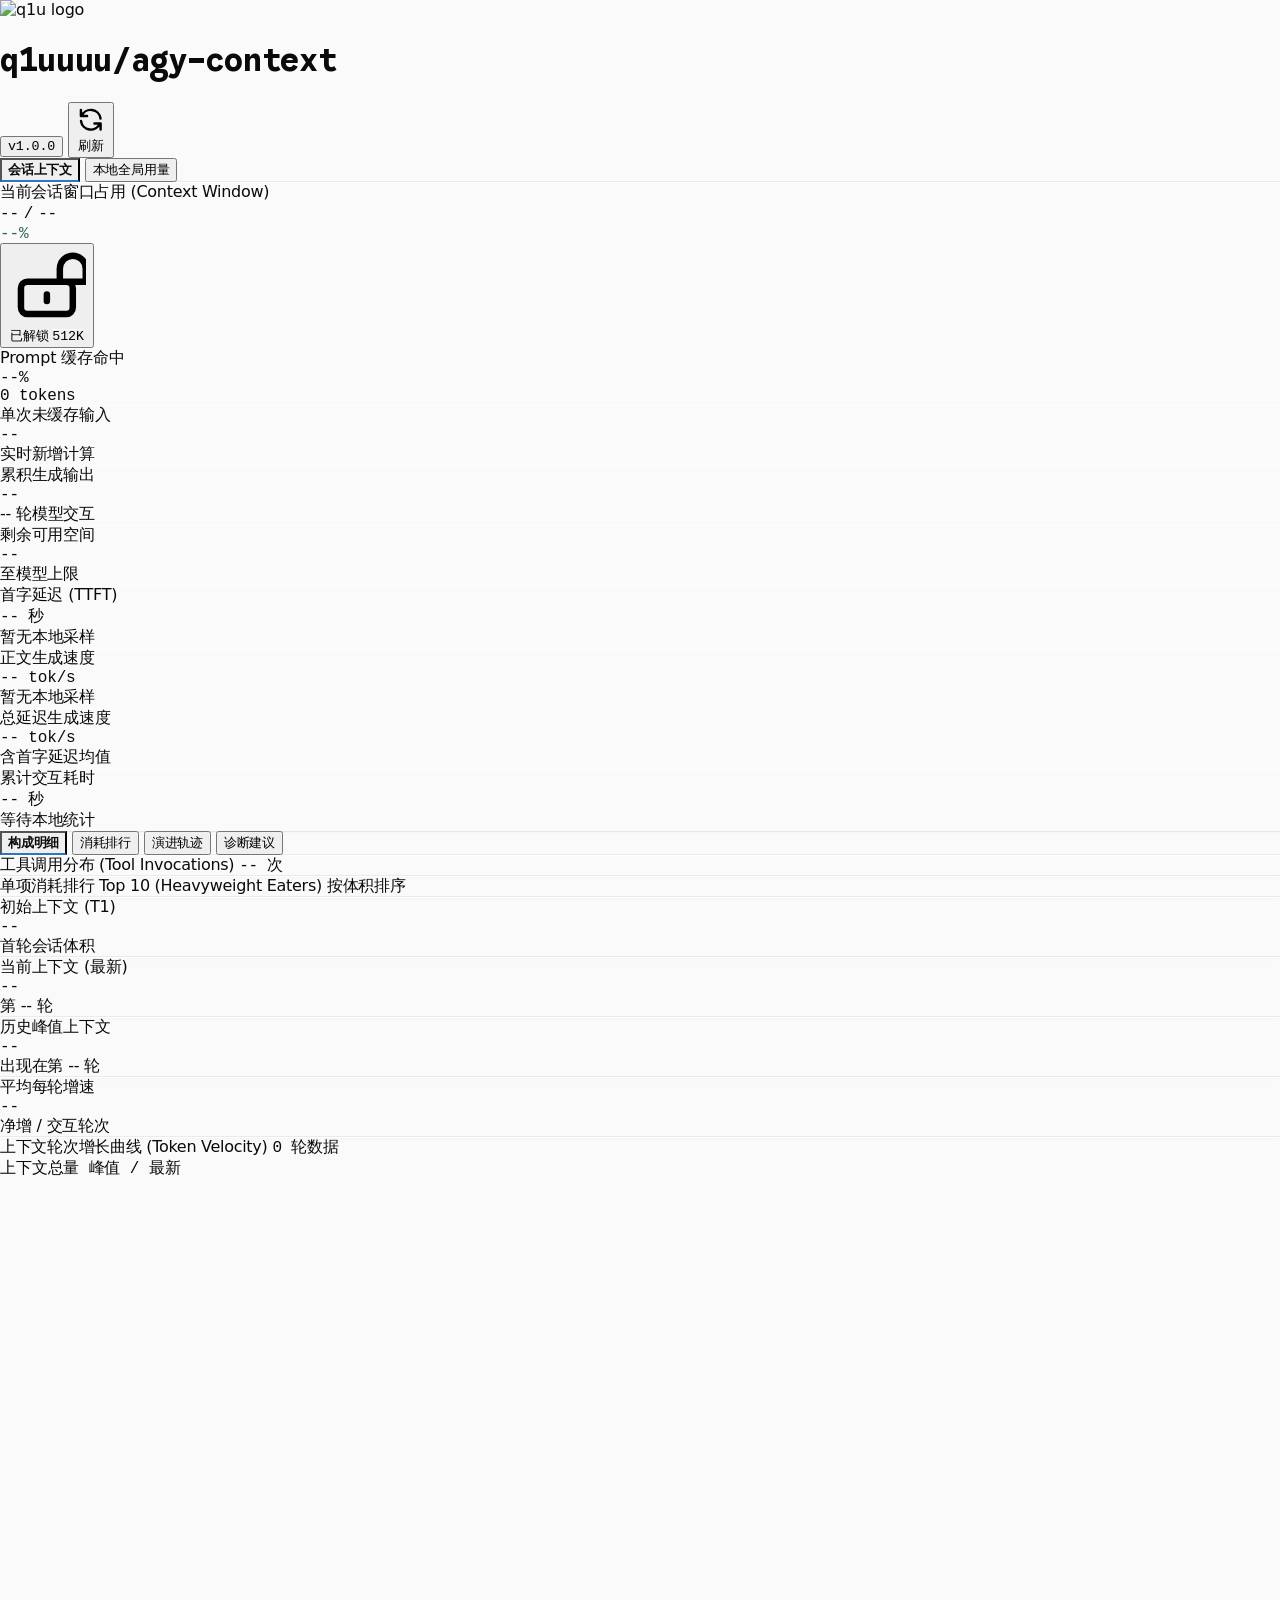
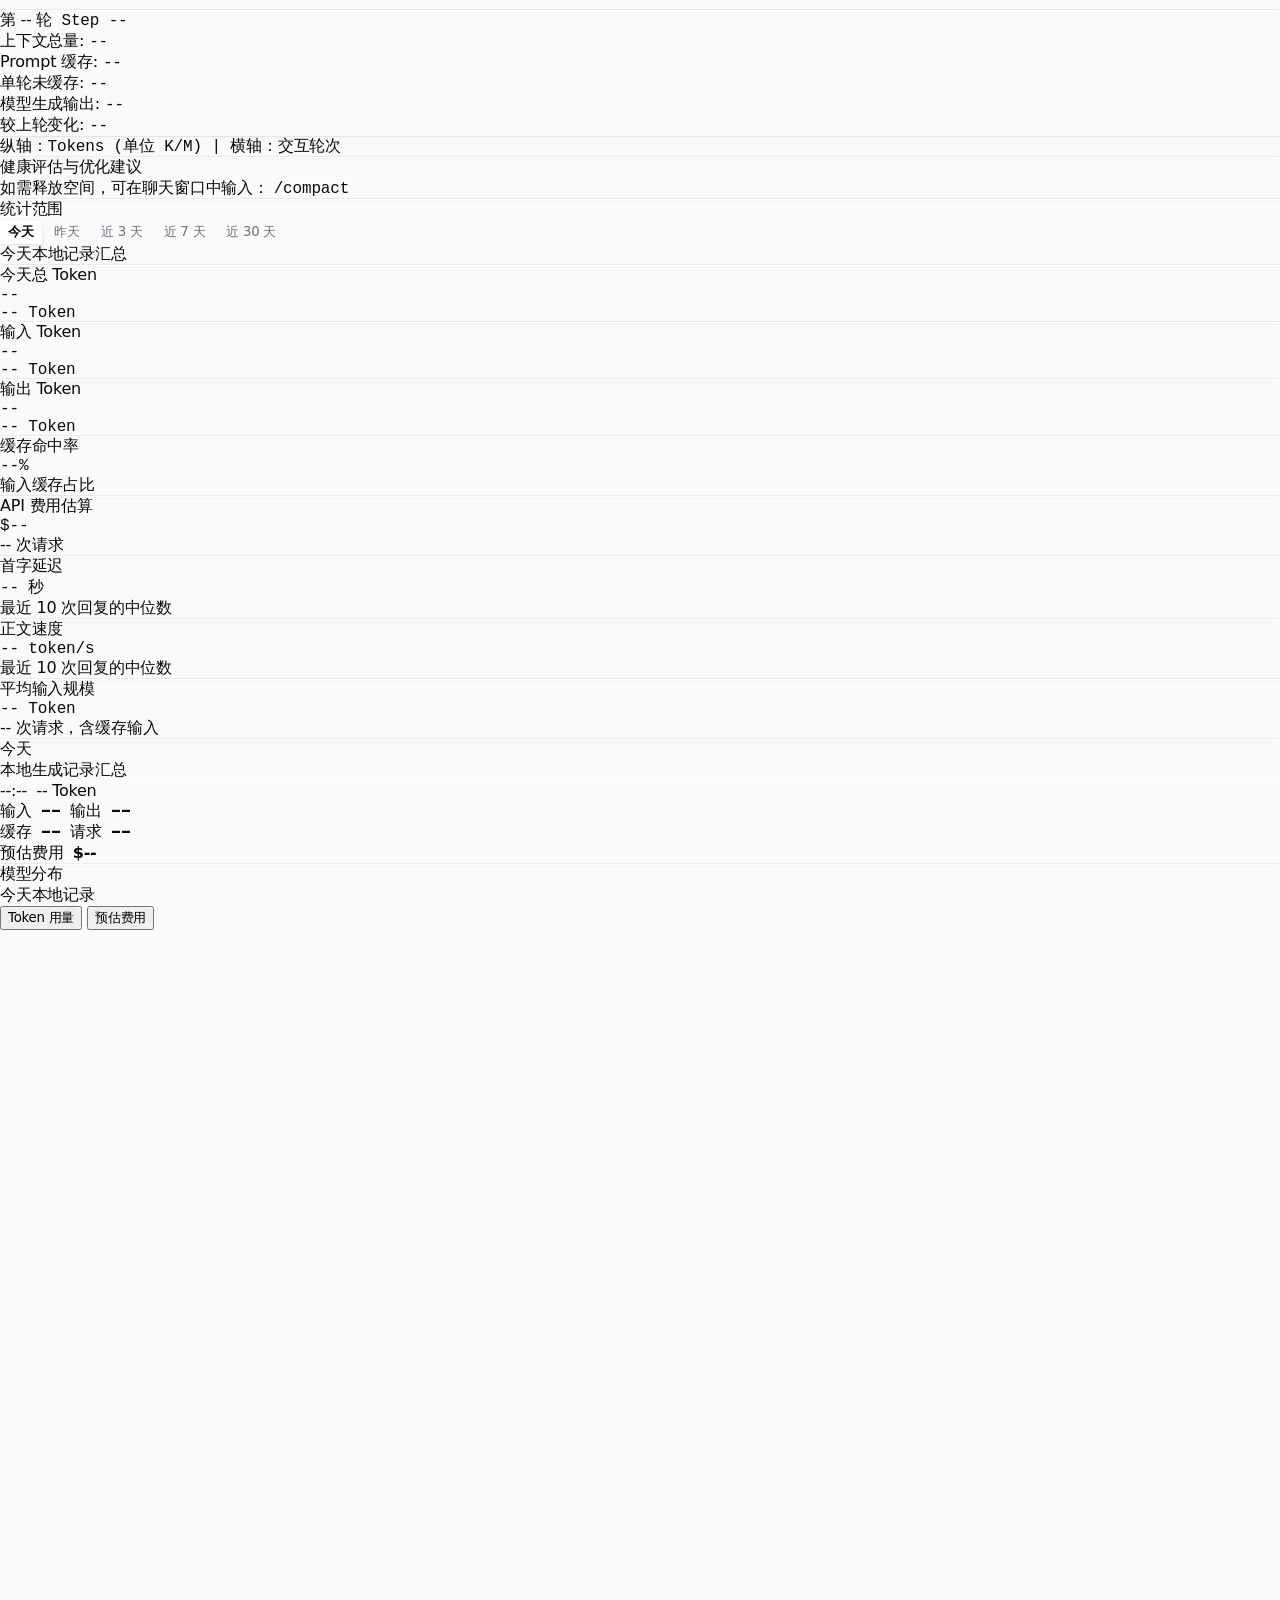
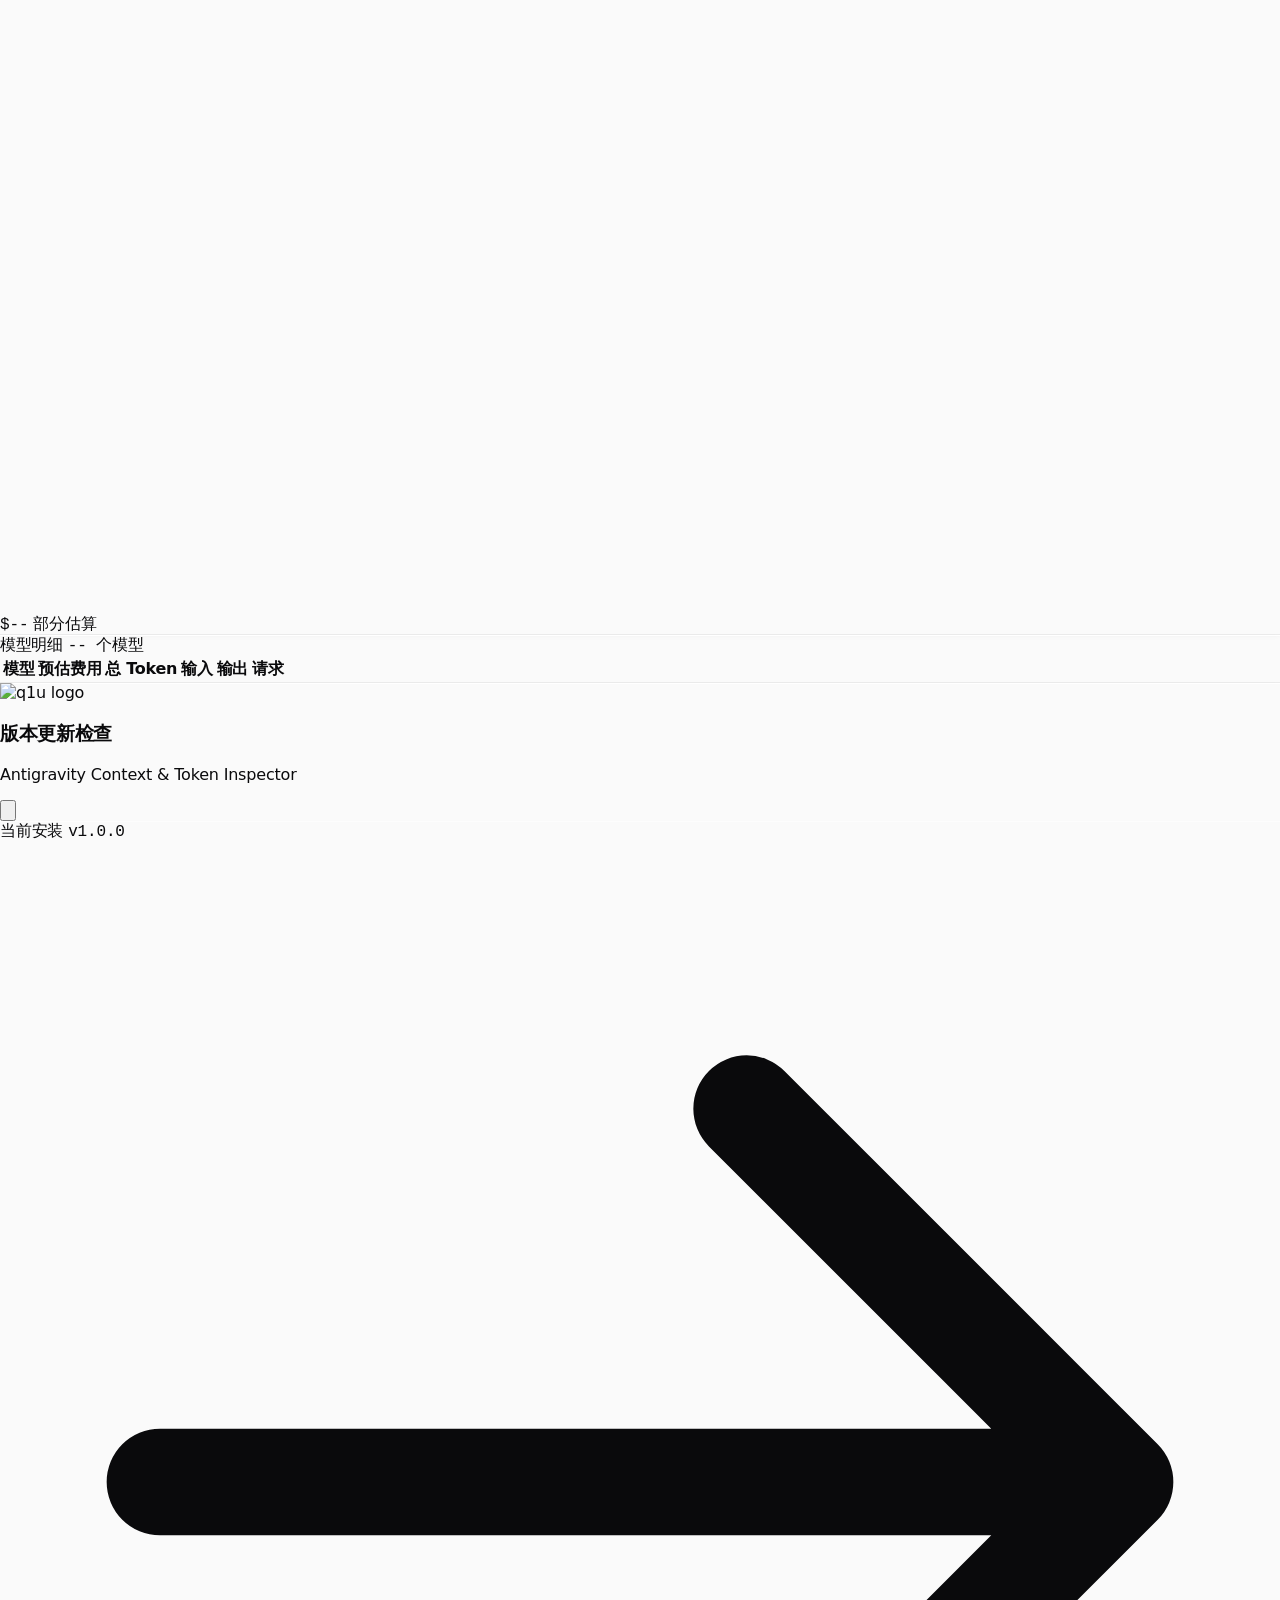
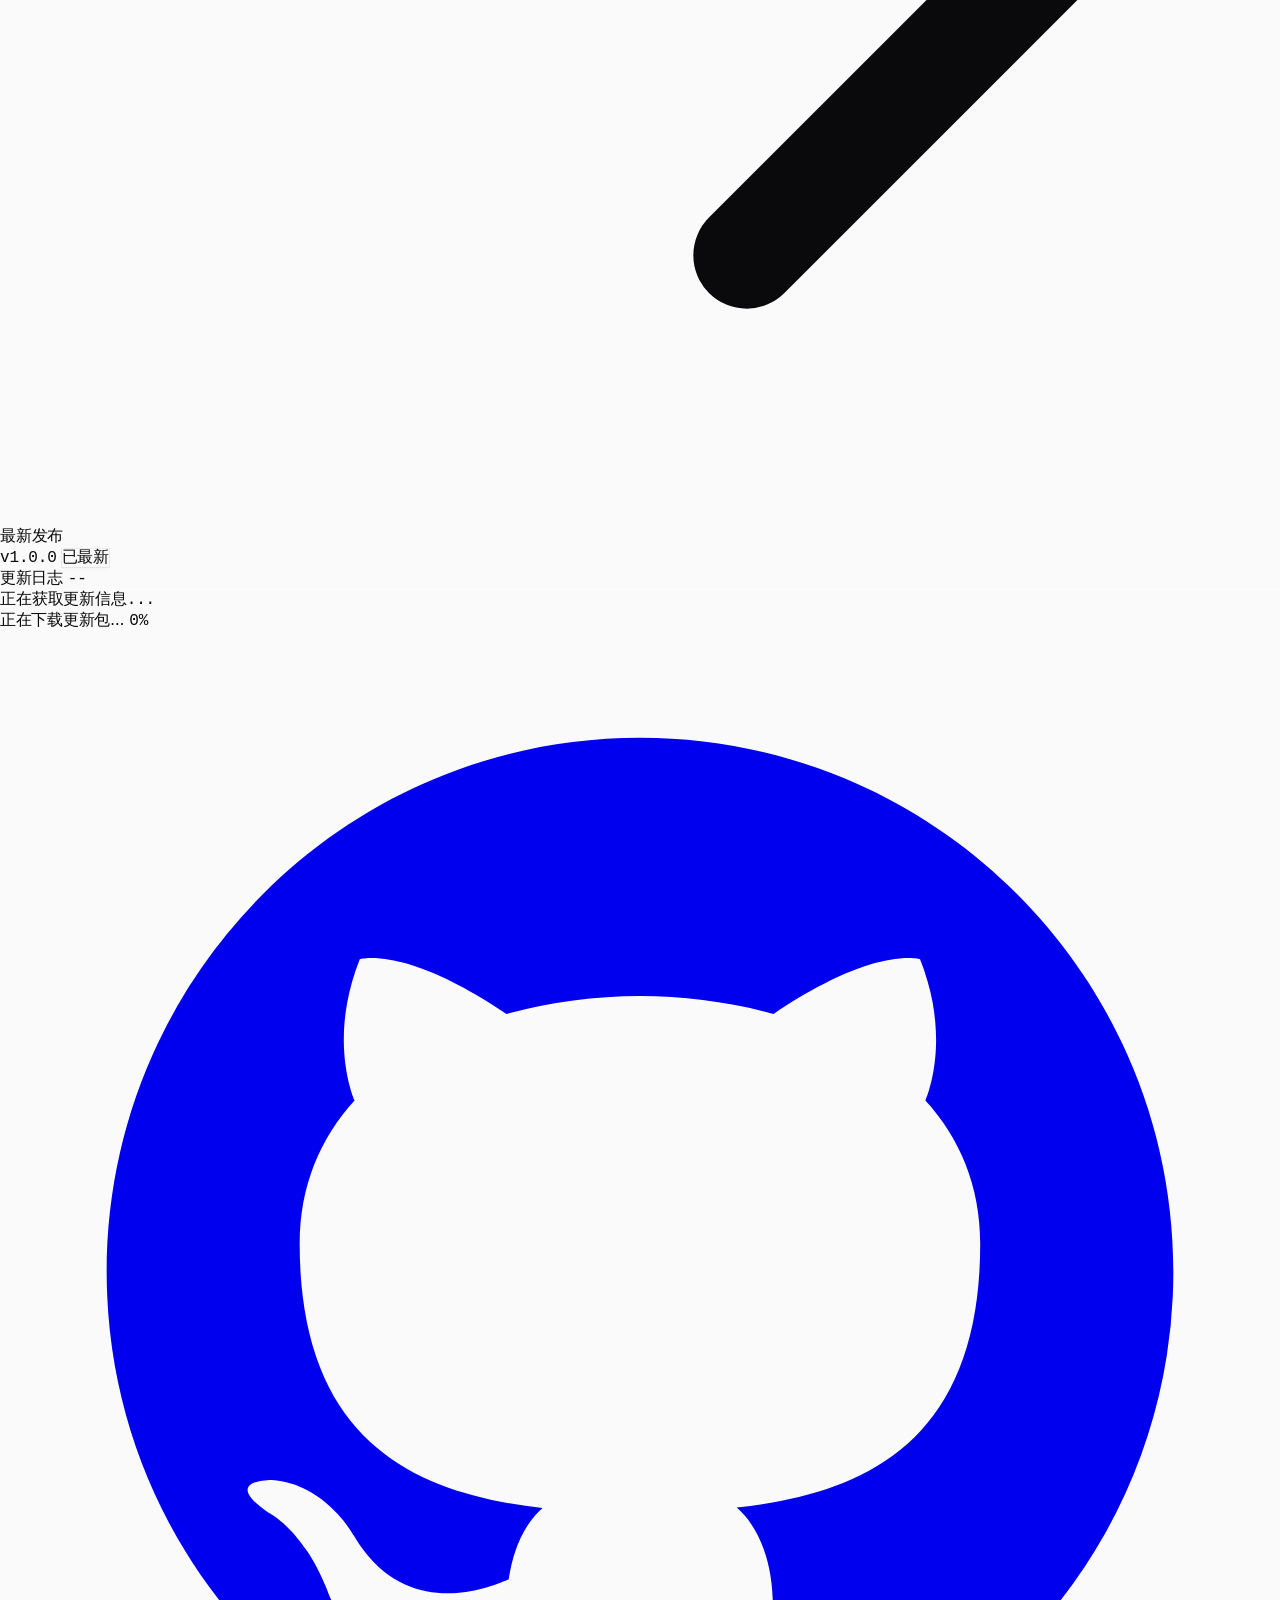
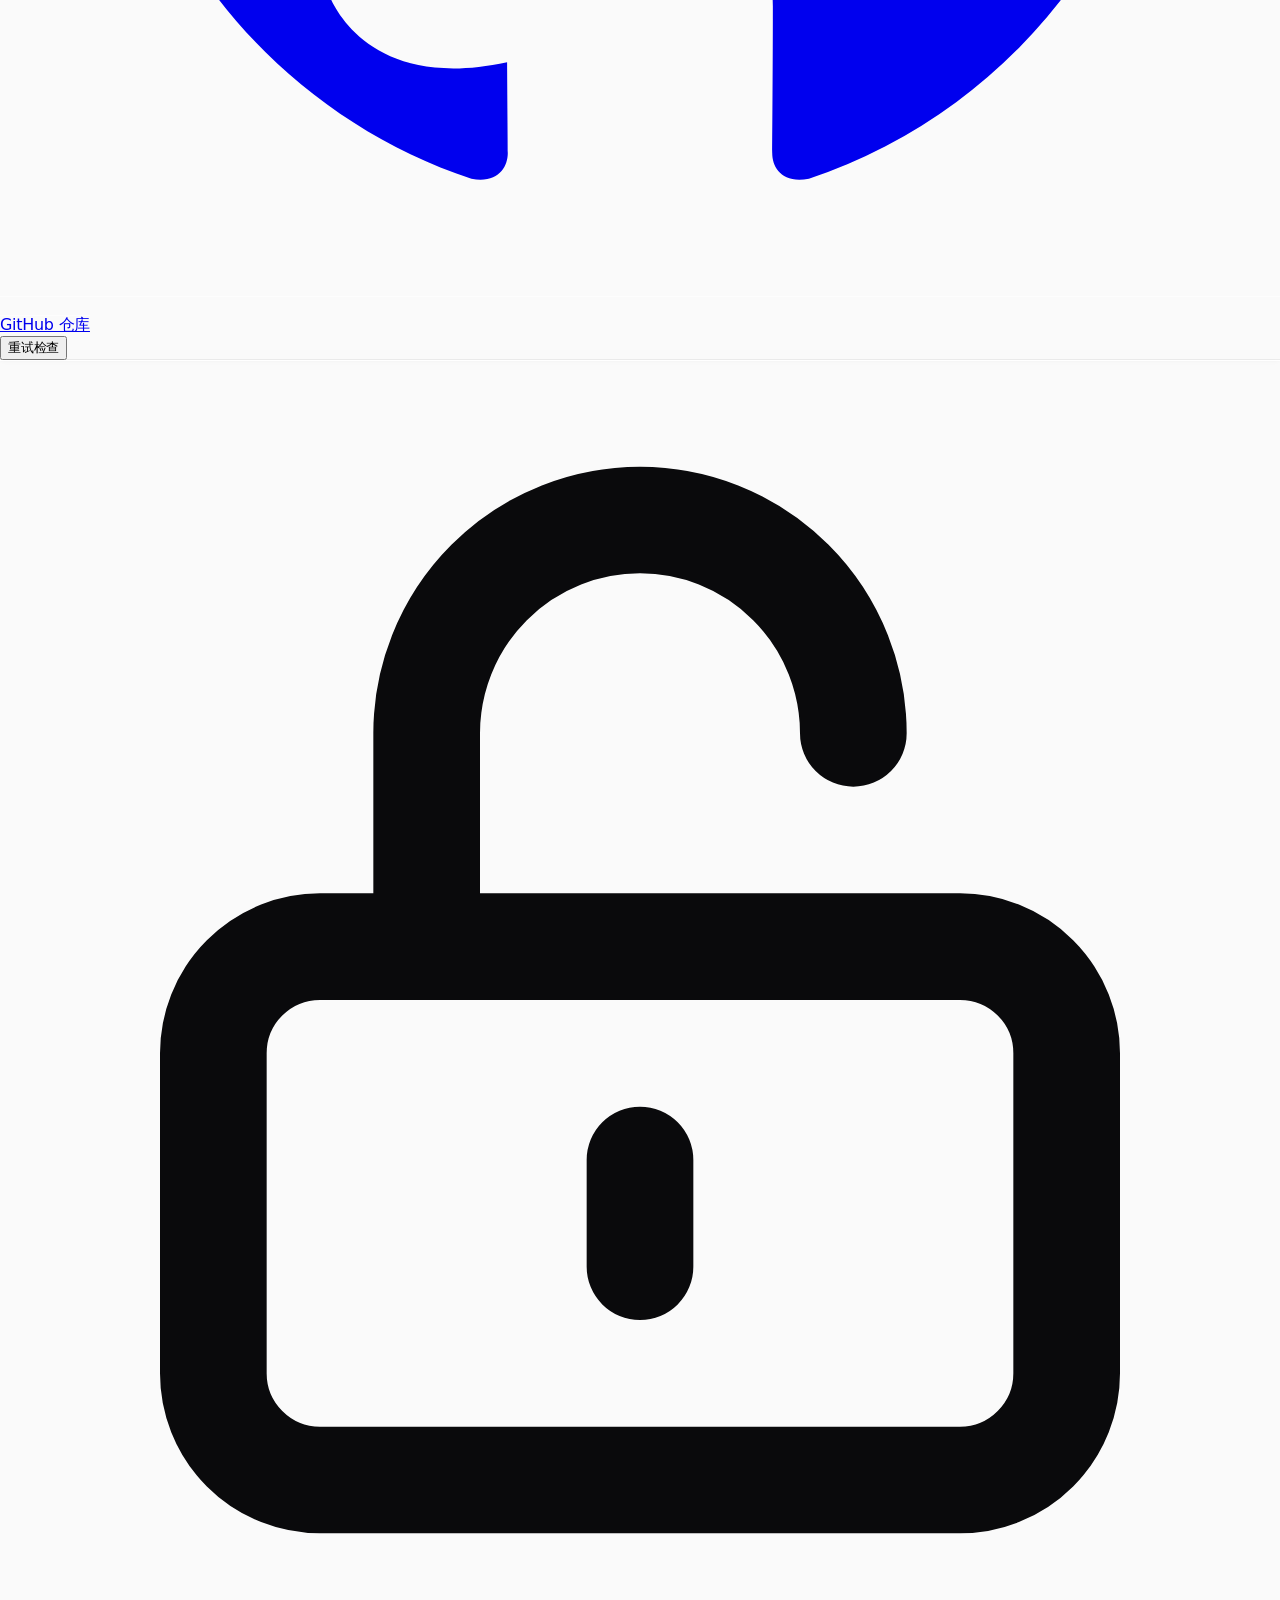
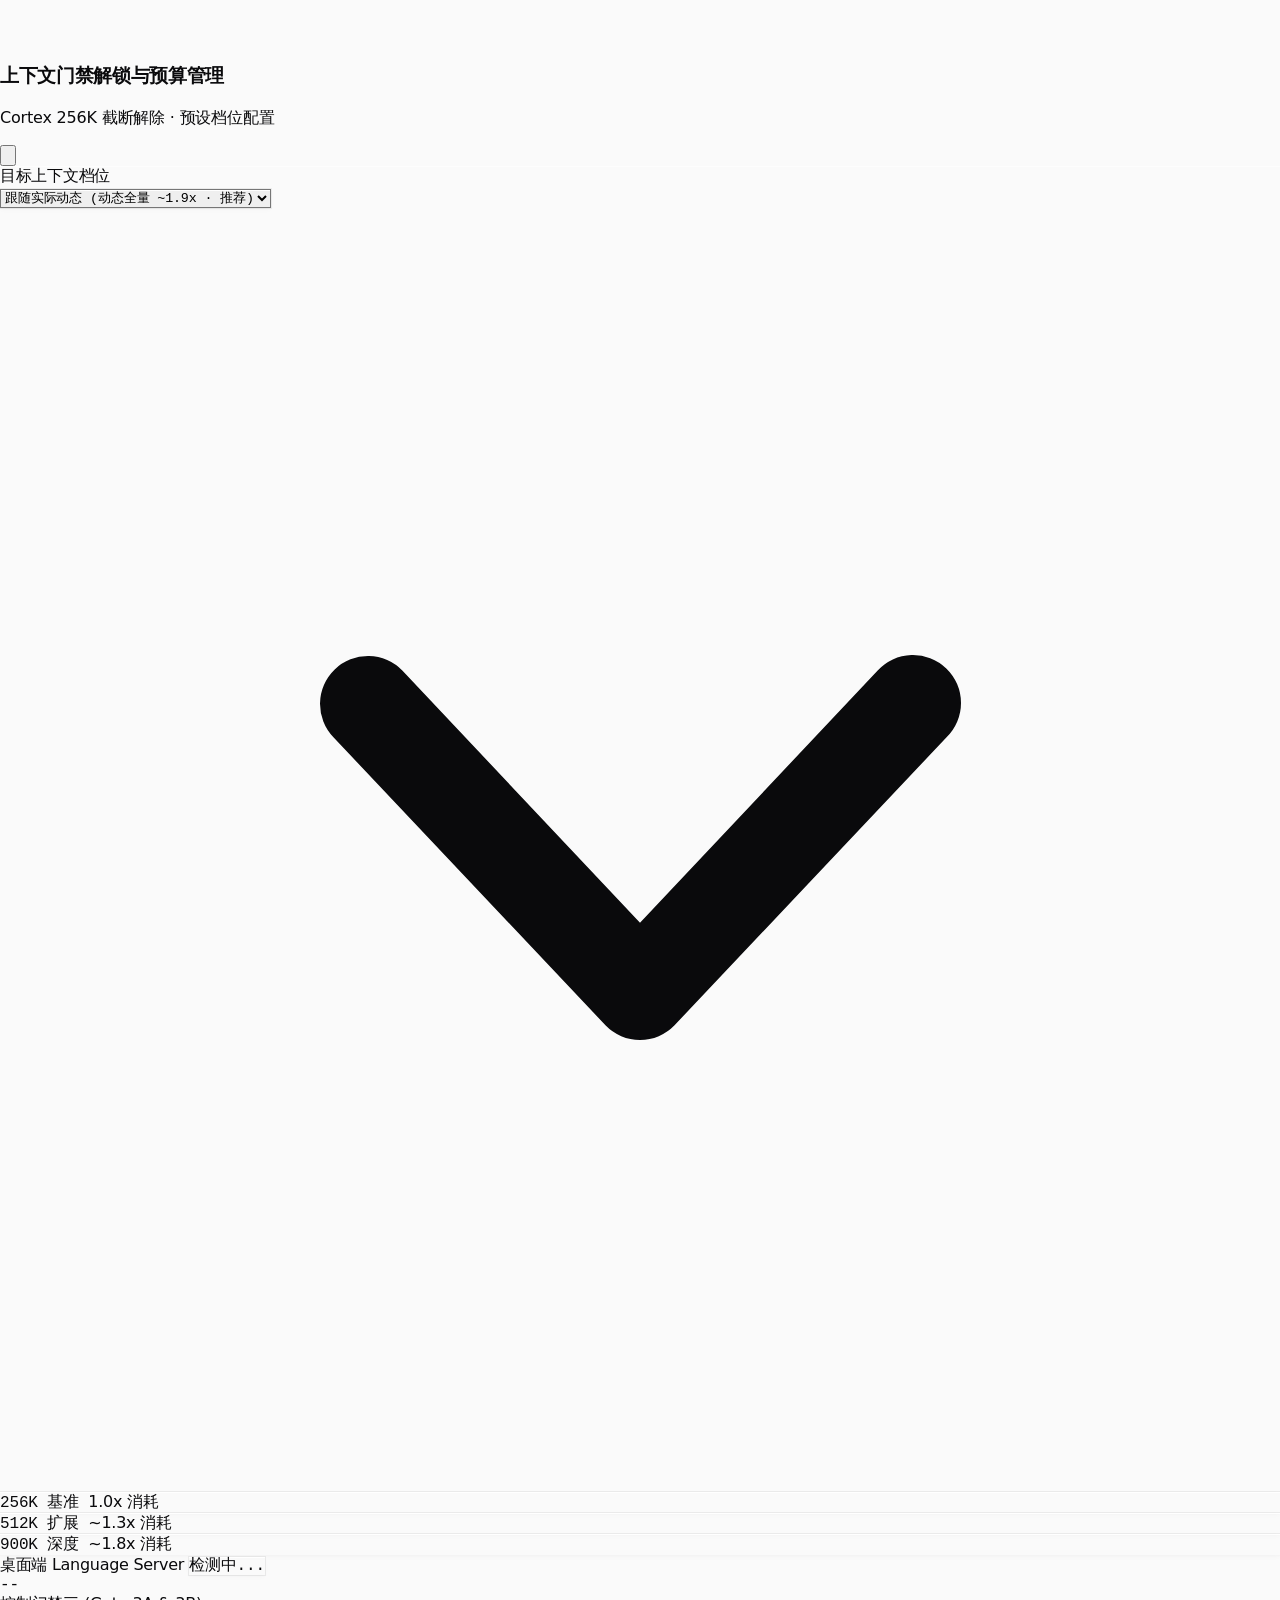
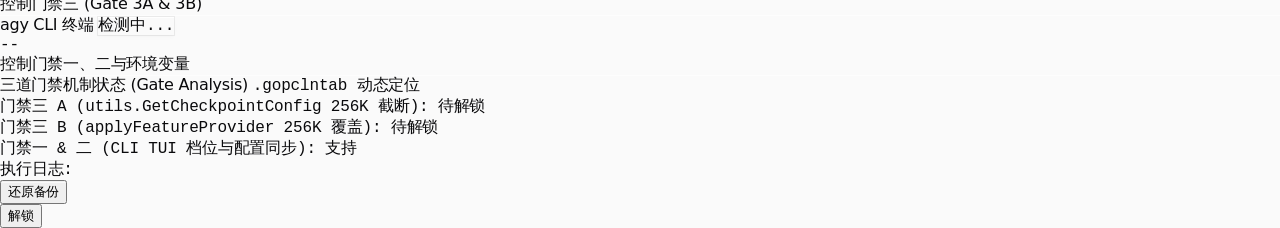
==== commit eca14db4: "Merge pull request #8 from IkariKr/feat/session-perf-metrics feat(session): 会话上下文新增首字延迟与生成速度统计卡片" ====
--- a/sidecars/context-panel/index.html
+++ b/sidecars/context-panel/index.html
@@ -129,26 +129,6 @@
       border-radius: 2px;
     }
 
-    .onyx-scroll-x {
-      overflow-x: auto;
-      scrollbar-width: thin;
-      scrollbar-color: rgba(148, 148, 158, 0.38) transparent;
-    }
-    .onyx-scroll-x::-webkit-scrollbar {
-      height: 6px;
-    }
-    .onyx-scroll-x::-webkit-scrollbar-track {
-      background: var(--card-subtle);
-      border-radius: 9999px;
-    }
-    .onyx-scroll-x::-webkit-scrollbar-thumb {
-      background: rgba(148, 148, 158, 0.35);
-      border-radius: 9999px;
-    }
-    .onyx-scroll-x::-webkit-scrollbar-thumb:hover {
-      background: rgba(148, 148, 158, 0.58);
-    }
-
     .main-tab-btn {
       position: relative;
       transition: color 150ms cubic-bezier(0.22, 1, 0.36, 1);
@@ -232,51 +212,6 @@
         filter: brightness(0.86) contrast(1.08);
       }
     }
-
-    .no-scrollbar {
-      -ms-overflow-style: none;
-      scrollbar-width: none;
-    }
-    .no-scrollbar::-webkit-scrollbar {
-      display: none;
-    }
-
-    /* Compact vertical layout for short sidecar panes / split views */
-    @media (max-height: 620px) {
-      #app {
-        padding-top: 0.5rem !important;
-        padding-bottom: 0.75rem !important;
-      }
-      #unlock-modal,
-      #update-modal {
-        padding: 0.5rem !important;
-      }
-      #unlock-modal-card,
-      #update-modal-card {
-        max-height: calc(100dvh - 1rem) !important;
-        max-height: calc(100vh - 1rem);
-      }
-      .modal-header-zone {
-        padding-top: 0.625rem !important;
-        padding-bottom: 0.625rem !important;
-      }
-      .modal-body-zone {
-        padding-top: 0.625rem !important;
-        padding-bottom: 0.625rem !important;
-      }
-      .modal-footer-zone {
-        padding-top: 0.5rem !important;
-        padding-bottom: 0.5rem !important;
-      }
-    }
-
-    /* Compact horizontal spacing for ultra-narrow sidecar panes */
-    @media (max-width: 380px) {
-      #app {
-        padding-left: 0.625rem !important;
-        padding-right: 0.625rem !important;
-      }
-    }
   </style>
   <script>
     // Enforce Google Antigravity Onyx Typography across the entire frame
@@ -305,23 +240,23 @@
   <div id="app" class="px-4 py-3.5 sm:px-6 sm:py-5 max-w-4xl mx-auto space-y-4">
 
     <!-- Top Navigation Header -->
-    <header class="flex flex-wrap items-center justify-between gap-2 pb-3 border-b border-[var(--border)]">
-      <div class="flex items-center space-x-2.5 min-w-0 flex-1">
+    <header class="flex items-center justify-between pb-3 border-b border-[var(--border)]">
+      <div class="flex items-center space-x-2.5">
         <div class="w-6 h-6 rounded-md border border-[var(--border)] bg-[var(--onyx-key)] shadow-[var(--onyx-key-shadow)] flex items-center justify-center flex-shrink-0 overflow-hidden" title="agy-context by q1u">
           <img src="/logo.svg" alt="q1u logo" class="w-4 h-4 object-contain" />
         </div>
-        <h1 id="top-title" class="text-xs sm:text-sm font-semibold tracking-tight text-[var(--foreground)] font-mono truncate">q1uuuu/agy-context</h1>
+        <h1 id="top-title" class="text-xs sm:text-sm font-semibold tracking-tight text-[var(--foreground)] font-mono">q1uuuu/agy-context</h1>
       </div>
 
-      <div class="flex items-center space-x-2 shrink-0">
+      <div class="flex items-center space-x-2">
         <!-- Version & Update Button -->
-        <button id="version-btn" onclick="openUpdateModal()" class="px-2.5 py-1 text-xs rounded-lg border border-[var(--border)] bg-[var(--onyx-key)] hover:bg-[var(--card-hover)] text-[var(--muted-foreground)] hover:text-[var(--foreground)] font-mono flex items-center gap-1.5 shadow-[var(--onyx-key-shadow)] transition select-none active:scale-95 whitespace-nowrap" title="点击检查更新">
-          <span id="version-label">v0.0.0</span>
+        <button id="version-btn" onclick="openUpdateModal()" class="px-2.5 py-1 text-xs rounded-lg border border-[var(--border)] bg-[var(--onyx-key)] hover:bg-[var(--card-hover)] text-[var(--muted-foreground)] hover:text-[var(--foreground)] font-mono flex items-center gap-1.5 shadow-[var(--onyx-key-shadow)] transition select-none active:scale-95" title="点击检查更新">
+          <span id="version-label">v1.0.0</span>
           <span id="update-badge" class="w-1.5 h-1.5 rounded-full bg-[var(--primary)] hidden animate-pulse"></span>
         </button>
 
-        <button id="refresh-btn" onclick="refreshCurrentView()" class="px-2.5 py-1 text-xs rounded-lg border border-[var(--border)] bg-[var(--onyx-key)] hover:bg-[var(--card-hover)] text-[var(--foreground)] font-medium flex items-center gap-1.5 shadow-[var(--onyx-key-shadow)] transition select-none active:scale-95 whitespace-nowrap">
-          <svg id="refresh-icon" class="w-3 h-3 text-[var(--muted-foreground)] shrink-0" fill="none" viewBox="0 0 24 24" stroke="currentColor" stroke-width="2">
+        <button id="refresh-btn" onclick="refreshCurrentView()" class="px-2.5 py-1 text-xs rounded-lg border border-[var(--border)] bg-[var(--onyx-key)] hover:bg-[var(--card-hover)] text-[var(--foreground)] font-medium flex items-center gap-1.5 shadow-[var(--onyx-key-shadow)] transition select-none active:scale-95">
+          <svg id="refresh-icon" class="w-3 h-3 text-[var(--muted-foreground)]" fill="none" viewBox="0 0 24 24" stroke="currentColor" stroke-width="2">
             <path stroke-linecap="round" stroke-linejoin="round" d="M4 4v5h.582m15.356 2A8.001 8.001 0 004.582 9m0 0H9m11 11v-5h-.581m0 0a8.003 8.003 0 01-15.357-2m15.357 2H15" />
           </svg>
           <span class="text-[11px]">刷新</span>
@@ -330,11 +265,11 @@
     </header>
 
     <!-- Top View Tabs (Swapped Order: Session Context first, Global Tokens second) -->
-    <div class="flex border-b border-[var(--border)] text-xs gap-1 overflow-x-auto no-scrollbar">
-      <button onclick="switchMainView('session')" id="btn-view-session" class="main-tab-btn active px-3.5 py-2 text-[var(--muted-foreground)] hover:text-[var(--foreground)] transition whitespace-nowrap shrink-0">
+    <div class="flex border-b border-[var(--border)] text-xs gap-1">
+      <button onclick="switchMainView('session')" id="btn-view-session" class="main-tab-btn active px-3.5 py-2 text-[var(--muted-foreground)] hover:text-[var(--foreground)] transition">
         会话上下文
       </button>
-      <button onclick="switchMainView('global')" id="btn-view-global" class="main-tab-btn px-3.5 py-2 text-[var(--muted-foreground)] hover:text-[var(--foreground)] transition whitespace-nowrap shrink-0">
+      <button onclick="switchMainView('global')" id="btn-view-global" class="main-tab-btn px-3.5 py-2 text-[var(--muted-foreground)] hover:text-[var(--foreground)] transition">
         本地全局用量
       </button>
     </div>
@@ -345,32 +280,27 @@
     <div id="view-session" class="space-y-4">
 
       <!-- Context Window Overview Island Card -->
-      <div class="bg-[var(--card)] border border-[var(--border)] rounded-xl p-3.5 sm:p-4 shadow-sm space-y-3">
+      <div class="bg-[var(--card)] border border-[var(--border)] rounded-xl p-4 shadow-sm space-y-3.5">
         <div class="flex flex-wrap items-center justify-between gap-2">
-          <div class="min-w-0">
-            <span class="text-[10px] uppercase tracking-wider text-[var(--muted-foreground)] font-medium block truncate">当前会话窗口占用 (Context Window)</span>
-            <div class="flex flex-wrap items-center gap-x-2 gap-y-1 mt-0.5">
-              <span id="session-current-tokens" class="text-lg sm:text-2xl font-bold font-mono tracking-tight text-[var(--foreground)]">--</span>
+          <div>
+            <span class="text-[10px] uppercase tracking-wider text-[var(--muted-foreground)] font-medium">当前会话窗口占用 (Context Window)</span>
+            <div class="flex items-center space-x-2 mt-0.5">
+              <span id="session-current-tokens" class="text-xl sm:text-2xl font-bold font-mono tracking-tight text-[var(--foreground)]">--</span>
               <span class="text-xs text-[var(--muted-foreground)] font-mono">/</span>
               <span id="session-max-tokens" class="text-xs sm:text-sm text-[var(--muted-foreground)] font-mono">--</span>
-              <div id="session-usage-pie-container" class="inline-flex items-center gap-1.5 px-2 py-0.5 rounded-full border border-[var(--border)] bg-[var(--card-subtle)] select-none shrink-0 transition-colors" title="当前上下文窗口占用率">
-                <svg id="session-usage-pie" class="w-4 h-4 flex-shrink-0 -rotate-90" viewBox="0 0 20 20" aria-hidden="true">
-                  <circle id="session-usage-pie-track" cx="10" cy="10" r="7.2" fill="none" stroke="var(--pie-unfilled, #d4d4d8)" stroke-width="2.2" opacity="0.65" />
-                  <circle id="session-usage-pie-arc" cx="10" cy="10" r="7.2" fill="none" stroke="var(--pie-green, #2d6a4f)" stroke-width="2.2" stroke-linecap="round"
-                    stroke-dasharray="45.239" stroke-dashoffset="45.239"
-                    style="transition: stroke-dashoffset 0.45s cubic-bezier(0.22, 1, 0.36, 1), stroke 0.25s ease, opacity 0.2s ease; opacity: 0;" />
-                </svg>
-                <span id="session-usage-pct" class="text-[11px] sm:text-xs font-semibold font-mono leading-none" style="color: var(--pie-green, #2d6a4f);">--%</span>
+              <div id="session-usage-pie-container" class="ml-1.5 inline-flex items-center space-x-1.5 select-none" title="当前上下文窗口占用率">
+                <div id="session-usage-pie" class="w-3.5 h-3.5 rounded-full flex-shrink-0" style="background: conic-gradient(var(--pie-green, #2d6a4f) 0% 0%, var(--pie-unfilled, #d4d4d8) 0% 100%);"></div>
+                <span id="session-usage-pct" class="text-xs sm:text-sm font-semibold font-mono" style="color: var(--pie-green, #2d6a4f);">--%</span>
               </div>
             </div>
           </div>
 
           <!-- Context Unlock Status Capsule (Native Antigravity Onyx Key) -->
-          <button id="unlock-badge-btn" onclick="openUnlockModal()" class="flex items-center gap-1.5 px-2.5 py-1 rounded-lg border border-[var(--border)] bg-[var(--onyx-key)] hover:bg-[var(--card-hover)] hover:border-[var(--muted-foreground)]/40 text-[var(--foreground)] text-xs font-medium shadow-[var(--onyx-key-shadow)] transition select-none active:scale-95 group cursor-pointer shrink-0 max-w-full whitespace-nowrap" title="点击查看与管理底层上下文门禁">
-            <svg id="unlock-svg-icon" class="w-3.5 h-3.5 text-[var(--muted-foreground)] transition-colors shrink-0" fill="none" viewBox="0 0 24 24" stroke="currentColor" stroke-width="2">
-              <path id="unlock-svg-path" stroke-linecap="round" stroke-linejoin="round" d="M12 15v2m-6 4h12a2 2 0 002-2v-6a2 2 0 00-2-2H6a2 2 0 00-2 2v6a2 2 0 002 2zm10-10V7a4 4 0 00-8 0v4h8z" />
+          <button id="unlock-badge-btn" onclick="openUnlockModal()" class="flex items-center gap-1.5 px-2.5 py-1 rounded-lg border border-[var(--border)] bg-[var(--onyx-key)] hover:bg-[var(--card-hover)] hover:border-[var(--muted-foreground)]/40 text-[var(--foreground)] text-xs font-medium shadow-[var(--onyx-key-shadow)] transition select-none active:scale-95 group cursor-pointer" title="点击查看与管理底层上下文门禁">
+            <svg id="unlock-svg-icon" class="w-3.5 h-3.5 text-emerald-500 transition-colors" fill="none" viewBox="0 0 24 24" stroke="currentColor" stroke-width="2">
+              <path id="unlock-svg-path" stroke-linecap="round" stroke-linejoin="round" d="M12 15v2m-6 4h12a2 2 0 002-2v-6a2 2 0 00-2-2H6a2 2 0 00-2 2v6a2 2 0 002 2zm10-10V7a4 4 0 118 0v4h8z" />
             </svg>
-            <span id="unlock-badge-label" class="text-xs font-medium text-[var(--foreground)] tracking-tight">未解锁</span>
+            <span id="unlock-badge-label" class="text-xs font-medium text-[var(--foreground)] tracking-tight">已解锁</span>
             <span id="unlock-badge-tag" class="px-1.5 py-0.2 rounded text-[10px] font-mono bg-[var(--card-subtle)] text-[var(--muted-foreground)] border border-[var(--border)] font-normal">512K</span>
           </button>
         </div>
@@ -389,39 +319,66 @@
         </div>
 
         <!-- Session Quick Grid (Floating Sub-cards) -->
-        <div class="grid grid-cols-2 sm:grid-cols-4 gap-2 sm:gap-2.5 pt-1 text-xs">
-          <div class="bg-[var(--card-subtle)] p-2.5 rounded-lg border border-[var(--border)] min-w-0">
-            <div class="text-[10px] text-[var(--muted-foreground)] truncate">Prompt 缓存命中</div>
-            <div id="session-cache-ratio" class="text-sm sm:text-base font-bold font-mono text-[var(--foreground)] mt-0.5 truncate">--%</div>
+        <div class="grid grid-cols-2 sm:grid-cols-4 gap-2.5 pt-1 text-xs">
+          <div class="bg-[var(--card-subtle)] p-2.5 rounded-lg border border-[var(--border)]">
+            <div class="text-[10px] text-[var(--muted-foreground)]">Prompt 缓存命中</div>
+            <div id="session-cache-ratio" class="text-sm sm:text-base font-bold font-mono text-[var(--foreground)] mt-0.5">--%</div>
             <div id="session-cache-tokens" class="text-[10px] text-[var(--muted-foreground)] font-mono mt-0.5 truncate">0 tokens</div>
           </div>
 
-          <div class="bg-[var(--card-subtle)] p-2.5 rounded-lg border border-[var(--border)] min-w-0">
-            <div class="text-[10px] text-[var(--muted-foreground)] truncate">单次未缓存输入</div>
-            <div id="session-uncached" class="text-sm sm:text-base font-bold font-mono text-[var(--foreground)] mt-0.5 truncate">--</div>
-            <div class="text-[10px] text-[var(--muted-foreground)] mt-0.5 truncate">实时新增计算</div>
-          </div>
-
-          <div class="bg-[var(--card-subtle)] p-2.5 rounded-lg border border-[var(--border)] min-w-0">
-            <div class="text-[10px] text-[var(--muted-foreground)] truncate">累积生成输出</div>
-            <div id="session-output" class="text-sm sm:text-base font-bold font-mono text-[var(--foreground)] mt-0.5 truncate">--</div>
-            <div id="session-turns" class="text-[10px] text-[var(--muted-foreground)] mt-0.5 truncate">-- 轮模型交互</div>
-          </div>
-
-          <div class="bg-[var(--card-subtle)] p-2.5 rounded-lg border border-[var(--border)] min-w-0">
-            <div class="text-[10px] text-[var(--muted-foreground)] truncate">剩余可用空间</div>
-            <div id="session-remaining" class="text-sm sm:text-base font-bold font-mono text-[var(--foreground)] mt-0.5 truncate">--</div>
-            <div id="session-remaining-sub" class="text-[10px] text-[var(--muted-foreground)] mt-0.5 truncate">至模型上限</div>
+          <div class="bg-[var(--card-subtle)] p-2.5 rounded-lg border border-[var(--border)]">
+            <div class="text-[10px] text-[var(--muted-foreground)]">单次未缓存输入</div>
+            <div id="session-uncached" class="text-sm sm:text-base font-bold font-mono text-[var(--foreground)] mt-0.5">--</div>
+            <div class="text-[10px] text-[var(--muted-foreground)] mt-0.5">实时新增计算</div>
+          </div>
+
+          <div class="bg-[var(--card-subtle)] p-2.5 rounded-lg border border-[var(--border)]">
+            <div class="text-[10px] text-[var(--muted-foreground)]">累积生成输出</div>
+            <div id="session-output" class="text-sm sm:text-base font-bold font-mono text-[var(--foreground)] mt-0.5">--</div>
+            <div id="session-turns" class="text-[10px] text-[var(--muted-foreground)] mt-0.5">-- 轮模型交互</div>
+          </div>
+
+          <div class="bg-[var(--card-subtle)] p-2.5 rounded-lg border border-[var(--border)]">
+            <div class="text-[10px] text-[var(--muted-foreground)]">剩余可用空间</div>
+            <div id="session-remaining" class="text-sm sm:text-base font-bold font-mono text-[var(--foreground)] mt-0.5">--</div>
+            <div id="session-remaining-sub" class="text-[10px] text-[var(--muted-foreground)] mt-0.5">至模型上限</div>
+          </div>
+        </div>
+
+        <!-- Session Performance Grid (TTFT & Generation Speed) -->
+        <div class="grid grid-cols-2 sm:grid-cols-4 gap-2.5 text-xs">
+          <div class="bg-[var(--card-subtle)] p-2.5 rounded-lg border border-[var(--border)]" title="最近一轮首字延迟（含请求等待与思考起步），副标为本会话中位数">
+            <div class="text-[10px] text-[var(--muted-foreground)]">首字延迟 (TTFT)</div>
+            <div id="session-ttft" class="text-sm sm:text-base font-bold font-mono text-[var(--foreground)] mt-0.5">-- 秒</div>
+            <div id="session-ttft-sub" class="text-[10px] text-[var(--muted-foreground)] font-mono mt-0.5 truncate">暂无本地采样</div>
+          </div>
+
+          <div class="bg-[var(--card-subtle)] p-2.5 rounded-lg border border-[var(--border)]" title="扣除首字等待后的正文流式吐字速度中位数（正文 Token ÷ 流式耗时）">
+            <div class="text-[10px] text-[var(--muted-foreground)]">正文生成速度</div>
+            <div id="session-body-speed" class="text-sm sm:text-base font-bold font-mono text-[var(--foreground)] mt-0.5">-- tok/s</div>
+            <div id="session-body-speed-sub" class="text-[10px] text-[var(--muted-foreground)] font-mono mt-0.5 truncate">暂无本地采样</div>
+          </div>
+
+          <div class="bg-[var(--card-subtle)] p-2.5 rounded-lg border border-[var(--border)]" title="按总延迟计算的输出 Token 平均速度（总输出 Token ÷ 总耗时，含首字等待与思考）">
+            <div class="text-[10px] text-[var(--muted-foreground)]">总延迟生成速度</div>
+            <div id="session-total-speed" class="text-sm sm:text-base font-bold font-mono text-[var(--foreground)] mt-0.5">-- tok/s</div>
+            <div id="session-total-speed-sub" class="text-[10px] text-[var(--muted-foreground)] font-mono mt-0.5 truncate">含首字延迟均值</div>
+          </div>
+
+          <div class="bg-[var(--card-subtle)] p-2.5 rounded-lg border border-[var(--border)]" title="本会话全部模型请求从发起到流结束的累计耗时">
+            <div class="text-[10px] text-[var(--muted-foreground)]">累计交互耗时</div>
+            <div id="session-latency-total" class="text-sm sm:text-base font-bold font-mono text-[var(--foreground)] mt-0.5">-- 秒</div>
+            <div id="session-latency-sub" class="text-[10px] text-[var(--muted-foreground)] font-mono mt-0.5 truncate">等待本地统计</div>
           </div>
         </div>
       </div>
 
       <!-- Secondary Session Sub-Tabs -->
-      <div class="flex border-b border-[var(--border)] text-xs gap-1 overflow-x-auto no-scrollbar">
-        <button onclick="switchSessionSubTab('breakdown')" id="subtab-btn-breakdown" class="main-tab-btn active px-2.5 sm:px-3 py-1.5 text-[var(--muted-foreground)] hover:text-[var(--foreground)] transition whitespace-nowrap shrink-0">构成明细</button>
-        <button onclick="switchSessionSubTab('consumers')" id="subtab-btn-consumers" class="main-tab-btn px-2.5 sm:px-3 py-1.5 text-[var(--muted-foreground)] hover:text-[var(--foreground)] transition whitespace-nowrap shrink-0">消耗排行</button>
-        <button onclick="switchSessionSubTab('timeline')" id="subtab-btn-timeline" class="main-tab-btn px-2.5 sm:px-3 py-1.5 text-[var(--muted-foreground)] hover:text-[var(--foreground)] transition whitespace-nowrap shrink-0">演进轨迹</button>
-        <button onclick="switchSessionSubTab('advice')" id="subtab-btn-advice" class="main-tab-btn px-2.5 sm:px-3 py-1.5 text-[var(--muted-foreground)] hover:text-[var(--foreground)] transition whitespace-nowrap shrink-0">诊断建议</button>
+      <div class="flex border-b border-[var(--border)] text-xs gap-1">
+        <button onclick="switchSessionSubTab('breakdown')" id="subtab-btn-breakdown" class="main-tab-btn active px-3 py-1.5 text-[var(--muted-foreground)] hover:text-[var(--foreground)] transition">构成明细</button>
+        <button onclick="switchSessionSubTab('consumers')" id="subtab-btn-consumers" class="main-tab-btn px-3 py-1.5 text-[var(--muted-foreground)] hover:text-[var(--foreground)] transition">消耗排行</button>
+        <button onclick="switchSessionSubTab('timeline')" id="subtab-btn-timeline" class="main-tab-btn px-3 py-1.5 text-[var(--muted-foreground)] hover:text-[var(--foreground)] transition">演进轨迹</button>
+        <button onclick="switchSessionSubTab('advice')" id="subtab-btn-advice" class="main-tab-btn px-3 py-1.5 text-[var(--muted-foreground)] hover:text-[var(--foreground)] transition">诊断建议</button>
       </div>
 
       <!-- Session Breakdown SubTab -->
@@ -453,113 +410,82 @@
       <div id="subtab-timeline" class="hidden space-y-3">
         <!-- Top Stats Summary Island (4 KPI Cards) -->
         <div class="grid grid-cols-2 sm:grid-cols-4 gap-2">
-          <div class="bg-[var(--card)] border border-[var(--border)] rounded-xl p-2.5 shadow-sm space-y-0.5 min-w-0">
-            <div class="text-[10px] text-[var(--muted-foreground)] truncate">初始上下文 (T1)</div>
-            <div id="tl-stat-init" class="text-sm font-bold font-mono text-[var(--foreground)] truncate">--</div>
-            <div class="text-[9px] text-[var(--muted-foreground)] truncate">首轮会话体积</div>
-          </div>
-          <div class="bg-[var(--card)] border border-[var(--border)] rounded-xl p-2.5 shadow-sm space-y-0.5 min-w-0">
-            <div class="text-[10px] text-[var(--muted-foreground)] truncate">当前上下文 (最新)</div>
-            <div id="tl-stat-curr" class="text-sm font-bold font-mono text-[var(--foreground)] truncate">--</div>
-            <div id="tl-stat-curr-sub" class="text-[9px] text-[var(--muted-foreground)] truncate">第 -- 轮</div>
-          </div>
-          <div id="tl-kpi-peak" class="bg-[var(--card)] border border-[var(--border)] rounded-xl p-2.5 shadow-sm space-y-0.5 min-w-0 transition-colors cursor-default hover:border-[var(--primary)]/50" title="悬停可在下方曲线中定位历史峰值">
-            <div class="flex items-center gap-1.5 text-[10px] text-[var(--muted-foreground)] truncate">
-              <span class="truncate">历史峰值上下文</span>
-            </div>
-            <div id="tl-stat-peak" class="text-sm font-bold font-mono text-[var(--foreground)] truncate">--</div>
-            <div id="tl-stat-peak-sub" class="text-[9px] text-[var(--muted-foreground)] truncate">出现在第 -- 轮</div>
-          </div>
-          <div class="bg-[var(--card)] border border-[var(--border)] rounded-xl p-2.5 shadow-sm space-y-0.5 min-w-0">
-            <div class="text-[10px] text-[var(--muted-foreground)] truncate">平均每轮增速</div>
-            <div id="tl-stat-rate" class="text-sm font-bold font-mono text-[var(--foreground)] truncate">--</div>
-            <div class="text-[9px] text-[var(--muted-foreground)] truncate">净增 / 交互轮次</div>
+          <div class="bg-[var(--card)] border border-[var(--border)] rounded-xl p-2.5 shadow-sm space-y-0.5">
+            <div class="text-[10px] text-[var(--muted-foreground)]">初始上下文 (T1)</div>
+            <div id="tl-stat-init" class="text-sm font-bold font-mono text-[var(--foreground)]">--</div>
+            <div class="text-[9px] text-[var(--muted-foreground)]">首轮会话体积</div>
+          </div>
+          <div class="bg-[var(--card)] border border-[var(--border)] rounded-xl p-2.5 shadow-sm space-y-0.5">
+            <div class="text-[10px] text-[var(--muted-foreground)]">当前上下文 (最新)</div>
+            <div id="tl-stat-curr" class="text-sm font-bold font-mono text-[var(--foreground)]">--</div>
+            <div id="tl-stat-curr-sub" class="text-[9px] text-[var(--muted-foreground)]">第 -- 轮</div>
+          </div>
+          <div class="bg-[var(--card)] border border-[var(--border)] rounded-xl p-2.5 shadow-sm space-y-0.5">
+            <div class="text-[10px] text-[var(--muted-foreground)]">历史峰值上下文</div>
+            <div id="tl-stat-peak" class="text-sm font-bold font-mono text-[var(--foreground)]">--</div>
+            <div id="tl-stat-peak-sub" class="text-[9px] text-[var(--muted-foreground)]">出现在第 -- 轮</div>
+          </div>
+          <div class="bg-[var(--card)] border border-[var(--border)] rounded-xl p-2.5 shadow-sm space-y-0.5">
+            <div class="text-[10px] text-[var(--muted-foreground)]">平均每轮增速</div>
+            <div id="tl-stat-rate" class="text-sm font-bold font-mono text-[var(--foreground)]">--</div>
+            <div class="text-[9px] text-[var(--muted-foreground)]">净增 / 交互轮次</div>
           </div>
         </div>
 
         <!-- Main Chart Island Card -->
         <div class="bg-[var(--card)] border border-[var(--border)] rounded-xl p-3.5 sm:p-4 shadow-sm space-y-3">
           <div class="flex flex-wrap items-center justify-between gap-1.5 pb-2 border-b border-[var(--border)]">
-            <div class="flex flex-wrap items-center gap-1.5 min-w-0">
+            <div class="flex items-center space-x-2">
               <span class="text-xs font-semibold text-[var(--foreground)]">上下文轮次增长曲线 (Token Velocity)</span>
               <span id="tl-turns-badge" class="px-1.5 py-0.5 rounded text-[10px] font-mono border border-[var(--border)] bg-[var(--card-subtle)] text-[var(--muted-foreground)]">0 轮数据</span>
             </div>
-            <div class="flex flex-wrap items-center gap-x-3 gap-y-1 text-[10px] text-[var(--muted-foreground)] font-mono">
+            <div class="flex items-center space-x-3 text-[11px] text-[var(--muted-foreground)] font-mono">
               <span class="flex items-center gap-1">
-                <span class="w-2.5 h-0.5 bg-[var(--foreground)] inline-block rounded-full"></span> 上下文
+                <span class="w-2.5 h-0.5 bg-[var(--foreground)] inline-block"></span> 上下文总量
               </span>
               <span class="flex items-center gap-1">
-                <span class="w-2 h-2 rounded-full border-[1.5px] border-[var(--primary)] bg-[var(--card)] inline-block"></span> 峰值
-              </span>
-              <span id="tl-legend-compaction" class="hidden flex items-center gap-1">
-                <span class="w-0 h-2.5 border-l border-dashed border-[var(--pie-warn)] inline-block"></span>
-                <span id="tl-legend-compaction-text">压缩点</span>
+                <span class="w-1.5 h-1.5 rounded-full bg-[#16a34a] inline-block"></span> 峰值 / 最新
               </span>
             </div>
           </div>
 
           <!-- Interactive Chart Stage -->
-          <div id="tl-chart-stage" class="relative w-full h-56 bg-[var(--card-subtle)] rounded-lg p-1 border border-[var(--border)] select-none">
-            <svg id="session-evolution-chart" class="w-full h-full block">
-              <!-- Dynamically generated coordinate grid, axes, labels, curves, markers -->
+          <div class="relative w-full h-56 bg-[var(--card-subtle)] rounded-lg p-1 border border-[var(--border)] select-none">
+            <svg id="session-evolution-chart" class="w-full h-full" viewBox="0 0 540 180" preserveAspectRatio="none">
+              <!-- Dynamically generated coordinate grid, axes, labels, curves, milestone badges -->
             </svg>
 
             <!-- Floating Tooltip Box (snaps to mouse cursor) -->
-            <div id="tl-chart-tooltip" class="absolute hidden pointer-events-none z-20 bg-[var(--card)] border border-[var(--border)] rounded-lg p-2.5 shadow-lg text-xs space-y-1 transition-opacity duration-100 backdrop-blur-sm" style="min-width: 184px; max-width: 232px;">
-              <div class="pb-1 border-b border-[var(--border)] space-y-0.5">
-                <div class="flex items-center justify-between gap-2 font-mono">
-                  <div class="flex items-center gap-1.5 min-w-0">
-                    <span id="tt-turn" class="font-bold text-[var(--foreground)]">第 -- 轮</span>
-                    <span id="tt-peak-badge" class="hidden px-1.5 py-0.2 rounded text-[9px] font-semibold tracking-wide" style="background: color-mix(in srgb, var(--primary) 15%, transparent); color: var(--primary); border: 1px solid color-mix(in srgb, var(--primary) 30%, transparent);">PEAK</span>
-                  </div>
-                  <span id="tt-step" class="text-[10px] text-[var(--muted-foreground)] flex-shrink-0">Step --</span>
-                </div>
-                <div id="tt-time" class="hidden text-[10px] font-mono text-[var(--muted-foreground)]">--</div>
+            <div id="tl-chart-tooltip" class="absolute hidden pointer-events-none z-20 bg-[var(--card)] border border-[var(--border)] rounded-lg p-2.5 shadow-lg text-xs space-y-1 transition-opacity duration-150 backdrop-blur-sm" style="min-width: 170px;">
+              <div class="flex items-center justify-between font-mono pb-1 border-b border-[var(--border)]">
+                <span id="tt-turn" class="font-bold text-[var(--foreground)]">第 -- 轮</span>
+                <span id="tt-step" class="text-[10px] text-[var(--muted-foreground)]">Step --</span>
               </div>
-              <div class="flex justify-between items-center text-[11px] gap-2">
+              <div class="flex justify-between items-center text-[11px]">
                 <span class="text-[var(--muted-foreground)]">上下文总量:</span>
                 <span id="tt-total" class="font-mono font-semibold text-[var(--foreground)]">--</span>
               </div>
-              <div class="flex justify-between items-center text-[11px] gap-2">
+              <div class="flex justify-between items-center text-[11px]">
                 <span class="text-[var(--muted-foreground)]">Prompt 缓存:</span>
                 <span id="tt-cache" class="font-mono text-[var(--muted-foreground)]">--</span>
               </div>
-              <div class="flex justify-between items-center text-[11px] gap-2">
+              <div class="flex justify-between items-center text-[11px]">
                 <span class="text-[var(--muted-foreground)]">单轮未缓存:</span>
                 <span id="tt-input" class="font-mono text-[var(--muted-foreground)]">--</span>
               </div>
-              <div class="flex justify-between items-center text-[11px] gap-2">
+              <div class="flex justify-between items-center text-[11px]">
                 <span class="text-[var(--muted-foreground)]">模型生成输出:</span>
                 <span id="tt-output" class="font-mono text-[var(--muted-foreground)]">--</span>
               </div>
-              <div id="tt-delta-row" class="flex justify-between items-center text-[10px] pt-0.5 border-t border-[var(--border-subtle)] text-[var(--muted-foreground)] gap-2">
+              <div id="tt-delta-row" class="flex justify-between items-center text-[10px] pt-0.5 border-t border-[var(--border-subtle)] text-[var(--muted-foreground)]">
                 <span>较上轮变化:</span>
                 <span id="tt-delta" class="font-mono font-medium">--</span>
               </div>
-              <div id="tt-compaction-box" class="hidden mt-1 pt-1.5 border-t border-[var(--border)] space-y-0.5">
-                <div class="flex items-center justify-between gap-1.5 text-[10px] font-mono">
-                  <span class="font-semibold" style="color: var(--pie-warn);">◆ 上下文压缩</span>
-                  <span id="tt-compaction-time" class="text-[var(--muted-foreground)]">--</span>
-                </div>
-                <div id="tt-compaction-detail" class="text-[10px] font-mono text-[var(--muted-foreground)]">--</div>
-              </div>
             </div>
           </div>
 
-          <!-- Compaction Events Strip (shown only when compactions exist) -->
-          <div id="tl-compactions-panel" class="hidden pt-2 border-t border-[var(--border-subtle)] space-y-1.5">
-            <div class="flex flex-wrap items-center justify-between gap-1 text-[10px]">
-              <span id="tl-compactions-title" class="font-medium text-[var(--foreground)] flex items-center gap-1.5">
-                <span class="inline-block w-1.5 h-1.5 rotate-45" style="background-color: var(--pie-warn);"></span>
-                <span>上下文压缩时间点</span>
-              </span>
-            </div>
-            <div id="tl-compactions-list" class="flex flex-wrap gap-1.5"></div>
-          </div>
-
-          <div class="flex flex-wrap items-center justify-between gap-1 text-[10px] text-[var(--muted-foreground)] px-0.5">
-            <span class="font-mono">纵轴：Tokens (K/M) · 横轴：交互轮次</span>
-            <span class="font-mono opacity-80">悬停曲线或峰值卡片查看详情</span>
+          <div class="flex items-center justify-end text-[11px] text-[var(--muted-foreground)] px-1">
+            <span class="font-mono">纵轴：Tokens (单位 K/M) | 横轴：交互轮次</span>
           </div>
         </div>
       </div>
@@ -585,76 +511,76 @@
     <div id="view-global" class="hidden space-y-4">
       
       <!-- Range Filter Selector Bar (Island Style) -->
-      <div class="flex flex-wrap items-center justify-between gap-2 bg-[var(--card)] border border-[var(--border)] rounded-xl px-3 sm:px-3.5 py-2.5 shadow-sm">
-        <div class="flex flex-wrap items-center gap-1.5 text-xs min-w-0">
-          <span class="text-[11px] text-[var(--muted-foreground)] mr-0.5 shrink-0">统计范围</span>
-          <div class="flex flex-wrap items-center gap-1 bg-[var(--onyx-well)] p-1 rounded-lg border border-[var(--border-subtle)] max-w-full">
-            <button onclick="setRange('today')" id="range-today" class="range-btn active px-2 sm:px-2.5 py-0.5 rounded-md text-[11px] transition whitespace-nowrap">今天</button>
-            <button onclick="setRange('yesterday')" id="range-yesterday" class="range-btn px-2 sm:px-2.5 py-0.5 rounded-md text-[11px] transition whitespace-nowrap">昨天</button>
-            <button onclick="setRange('3d')" id="range-3d" class="range-btn px-2 sm:px-2.5 py-0.5 rounded-md text-[11px] transition whitespace-nowrap">近 3 天</button>
-            <button onclick="setRange('7d')" id="range-7d" class="range-btn px-2 sm:px-2.5 py-0.5 rounded-md text-[11px] transition whitespace-nowrap">近 7 天</button>
-            <button onclick="setRange('30d')" id="range-30d" class="range-btn px-2 sm:px-2.5 py-0.5 rounded-md text-[11px] transition whitespace-nowrap">近 30 天</button>
-          </div>
-        </div>
-        <div id="range-summary-pill" class="text-[10px] text-[var(--muted-foreground)] font-mono shrink-0">今天本地记录汇总</div>
+      <div class="flex flex-wrap items-center justify-between gap-2 bg-[var(--card)] border border-[var(--border)] rounded-xl px-3.5 py-2.5 shadow-sm">
+        <div class="flex items-center space-x-1.5 text-xs">
+          <span class="text-[11px] text-[var(--muted-foreground)] mr-1">统计范围</span>
+          <div class="inline-flex items-center space-x-1 bg-[var(--onyx-well)] p-1 rounded-lg border border-[var(--border-subtle)]">
+            <button onclick="setRange('today')" id="range-today" class="range-btn active px-2.5 py-0.5 rounded-md text-[11px] transition">今天</button>
+            <button onclick="setRange('yesterday')" id="range-yesterday" class="range-btn px-2.5 py-0.5 rounded-md text-[11px] transition">昨天</button>
+            <button onclick="setRange('3d')" id="range-3d" class="range-btn px-2.5 py-0.5 rounded-md text-[11px] transition">近 3 天</button>
+            <button onclick="setRange('7d')" id="range-7d" class="range-btn px-2.5 py-0.5 rounded-md text-[11px] transition">近 7 天</button>
+            <button onclick="setRange('30d')" id="range-30d" class="range-btn px-2.5 py-0.5 rounded-md text-[11px] transition">近 30 天</button>
+          </div>
+        </div>
+        <div id="range-summary-pill" class="text-[10px] text-[var(--muted-foreground)] font-mono">今天本地记录汇总</div>
       </div>
 
       <!-- 8-Card Metric Grid (Clean monochrome, no emojis) -->
-      <div class="grid grid-cols-2 sm:grid-cols-4 gap-2 sm:gap-2.5">
+      <div class="grid grid-cols-2 sm:grid-cols-4 gap-2.5">
         <!-- 1. Total Token -->
-        <div class="bg-[var(--card)] border border-[var(--border)] rounded-xl p-2.5 sm:p-3 shadow-sm space-y-0.5 min-w-0">
-          <div id="lbl-total-tokens" class="text-[10px] uppercase tracking-wider text-[var(--muted-foreground)] truncate">今天总 Token</div>
-          <div id="val-total-compact" class="text-base sm:text-xl font-bold font-mono text-[var(--foreground)] mt-0.5 truncate">--</div>
+        <div class="bg-[var(--card)] border border-[var(--border)] rounded-xl p-3 shadow-sm space-y-0.5">
+          <div id="lbl-total-tokens" class="text-[10px] uppercase tracking-wider text-[var(--muted-foreground)]">今天总 Token</div>
+          <div id="val-total-compact" class="text-lg sm:text-xl font-bold font-mono text-[var(--foreground)] mt-0.5">--</div>
           <div id="val-total-full" class="text-[10px] text-[var(--muted-foreground)] font-mono truncate">-- Token</div>
         </div>
 
         <!-- 2. Input Token -->
-        <div class="bg-[var(--card)] border border-[var(--border)] rounded-xl p-2.5 sm:p-3 shadow-sm space-y-0.5 min-w-0">
-          <div class="text-[10px] uppercase tracking-wider text-[var(--muted-foreground)] truncate">输入 Token</div>
-          <div id="val-input-compact" class="text-base sm:text-xl font-bold font-mono text-[var(--foreground)] mt-0.5 truncate">--</div>
+        <div class="bg-[var(--card)] border border-[var(--border)] rounded-xl p-3 shadow-sm space-y-0.5">
+          <div class="text-[10px] uppercase tracking-wider text-[var(--muted-foreground)]">输入 Token</div>
+          <div id="val-input-compact" class="text-lg sm:text-xl font-bold font-mono text-[var(--foreground)] mt-0.5">--</div>
           <div id="val-input-full" class="text-[10px] text-[var(--muted-foreground)] font-mono truncate">-- Token</div>
         </div>
 
         <!-- 3. Output Token -->
-        <div class="bg-[var(--card)] border border-[var(--border)] rounded-xl p-2.5 sm:p-3 shadow-sm space-y-0.5 min-w-0">
-          <div class="text-[10px] uppercase tracking-wider text-[var(--muted-foreground)] truncate">输出 Token</div>
-          <div id="val-output-compact" class="text-base sm:text-xl font-bold font-mono text-[var(--foreground)] mt-0.5 truncate">--</div>
+        <div class="bg-[var(--card)] border border-[var(--border)] rounded-xl p-3 shadow-sm space-y-0.5">
+          <div class="text-[10px] uppercase tracking-wider text-[var(--muted-foreground)]">输出 Token</div>
+          <div id="val-output-compact" class="text-lg sm:text-xl font-bold font-mono text-[var(--foreground)] mt-0.5">--</div>
           <div id="val-output-full" class="text-[10px] text-[var(--muted-foreground)] font-mono truncate">-- Token</div>
         </div>
 
         <!-- 4. Cache Hit Ratio -->
-        <div class="bg-[var(--card)] border border-[var(--border)] rounded-xl p-2.5 sm:p-3 shadow-sm space-y-0.5 min-w-0">
-          <div class="text-[10px] uppercase tracking-wider text-[var(--muted-foreground)] truncate">缓存命中率</div>
-          <div id="val-cache-ratio" class="text-base sm:text-xl font-bold font-mono text-[var(--foreground)] mt-0.5 truncate">--%</div>
-          <div class="text-[10px] text-[var(--muted-foreground)] truncate">输入缓存占比</div>
+        <div class="bg-[var(--card)] border border-[var(--border)] rounded-xl p-3 shadow-sm space-y-0.5">
+          <div class="text-[10px] uppercase tracking-wider text-[var(--muted-foreground)]">缓存命中率</div>
+          <div id="val-cache-ratio" class="text-lg sm:text-xl font-bold font-mono text-[var(--foreground)] mt-0.5">--%</div>
+          <div class="text-[10px] text-[var(--muted-foreground)]">输入缓存占比</div>
         </div>
 
         <!-- 5. API Cost Estimate -->
-        <div class="bg-[var(--card)] border border-[var(--border)] rounded-xl p-2.5 sm:p-3 shadow-sm space-y-0.5 min-w-0">
-          <div class="text-[10px] uppercase tracking-wider text-[var(--muted-foreground)] truncate">API 费用估算</div>
-          <div id="val-cost" class="text-base sm:text-xl font-bold font-mono text-[var(--foreground)] mt-0.5 truncate">$--</div>
-          <div id="val-requests" class="text-[10px] text-[var(--muted-foreground)] truncate">-- 次请求</div>
+        <div class="bg-[var(--card)] border border-[var(--border)] rounded-xl p-3 shadow-sm space-y-0.5">
+          <div class="text-[10px] uppercase tracking-wider text-[var(--muted-foreground)]">API 费用估算</div>
+          <div id="val-cost" class="text-lg sm:text-xl font-bold font-mono text-[var(--foreground)] mt-0.5">$--</div>
+          <div id="val-requests" class="text-[10px] text-[var(--muted-foreground)]">-- 次请求</div>
         </div>
 
         <!-- 6. TTFT -->
-        <div class="bg-[var(--card)] border border-[var(--border)] rounded-xl p-2.5 sm:p-3 shadow-sm space-y-0.5 min-w-0">
-          <div class="text-[10px] uppercase tracking-wider text-[var(--muted-foreground)] truncate">首字延迟 <span class="normal-case">(秒)</span></div>
-          <div id="val-ttft" class="text-base sm:text-xl font-bold font-mono text-[var(--foreground)] mt-0.5 truncate">--</div>
-          <div id="val-ttft-sub" class="text-[10px] text-[var(--muted-foreground)] truncate">最近 10 次回复的中位数</div>
+        <div class="bg-[var(--card)] border border-[var(--border)] rounded-xl p-3 shadow-sm space-y-0.5">
+          <div class="text-[10px] uppercase tracking-wider text-[var(--muted-foreground)]">首字延迟</div>
+          <div id="val-ttft" class="text-lg sm:text-xl font-bold font-mono text-[var(--foreground)] mt-0.5">-- 秒</div>
+          <div class="text-[10px] text-[var(--muted-foreground)]">最近 10 次回复的中位数</div>
         </div>
 
         <!-- 7. Speed -->
-        <div class="bg-[var(--card)] border border-[var(--border)] rounded-xl p-2.5 sm:p-3 shadow-sm space-y-0.5 min-w-0">
-          <div class="text-[10px] uppercase tracking-wider text-[var(--muted-foreground)] truncate">正文速度 <span class="normal-case">(token/s)</span></div>
-          <div id="val-speed" class="text-base sm:text-xl font-bold font-mono text-[var(--foreground)] mt-0.5 truncate">--</div>
-          <div id="val-speed-sub" class="text-[10px] text-[var(--muted-foreground)] truncate">最近 10 次回复的中位数</div>
+        <div class="bg-[var(--card)] border border-[var(--border)] rounded-xl p-3 shadow-sm space-y-0.5">
+          <div class="text-[10px] uppercase tracking-wider text-[var(--muted-foreground)]">正文速度</div>
+          <div id="val-speed" class="text-lg sm:text-xl font-bold font-mono text-[var(--foreground)] mt-0.5">-- token/s</div>
+          <div class="text-[10px] text-[var(--muted-foreground)]">最近 10 次回复的中位数</div>
         </div>
 
         <!-- 8. Avg Input Size -->
-        <div class="bg-[var(--card)] border border-[var(--border)] rounded-xl p-2.5 sm:p-3 shadow-sm space-y-0.5 min-w-0">
-          <div class="text-[10px] uppercase tracking-wider text-[var(--muted-foreground)] truncate">平均输入规模 <span class="normal-case">(Token)</span></div>
-          <div id="val-avg-input" class="text-base sm:text-xl font-bold font-mono text-[var(--foreground)] mt-0.5 truncate">--</div>
-          <div id="val-avg-sub" class="text-[10px] text-[var(--muted-foreground)] truncate">-- 次请求，含缓存输入</div>
+        <div class="bg-[var(--card)] border border-[var(--border)] rounded-xl p-3 shadow-sm space-y-0.5">
+          <div class="text-[10px] uppercase tracking-wider text-[var(--muted-foreground)]">平均输入规模</div>
+          <div id="val-avg-input" class="text-lg sm:text-xl font-bold font-mono text-[var(--foreground)] mt-0.5">-- Token</div>
+          <div id="val-avg-sub" class="text-[10px] text-[var(--muted-foreground)]">-- 次请求，含缓存输入</div>
         </div>
       </div>
 
@@ -703,19 +629,19 @@
       <!-- ========================================== -->
       <!-- SECTION B: 模型分布 (Island Card) -->
       <!-- ========================================== -->
-      <div class="bg-[var(--card)] border border-[var(--border)] rounded-xl p-3.5 sm:p-4 shadow-sm space-y-3.5">
-        <div class="flex flex-wrap items-center justify-between gap-2 pb-2.5 border-b border-[var(--border)]">
-          <div class="min-w-0">
+      <div class="bg-[var(--card)] border border-[var(--border)] rounded-xl p-4 shadow-sm space-y-3.5">
+        <div class="flex items-center justify-between pb-2.5 border-b border-[var(--border)]">
+          <div>
             <div class="text-xs sm:text-sm font-bold text-[var(--foreground)]">模型分布</div>
             <div id="model-view-subtitle" class="text-[10px] text-[var(--muted-foreground)]">今天本地记录</div>
           </div>
 
           <!-- Switch Pills: Token 用量 vs 预估费用 -->
-          <div class="flex items-center space-x-1 bg-[var(--onyx-well)] p-1 rounded-lg border border-[var(--border-subtle)] text-[11px] shrink-0">
-            <button id="btn-model-tokens" onclick="switchModelDistributionTab('tokens')" class="px-2.5 py-0.5 rounded-md font-medium bg-[var(--onyx-key)] text-[var(--foreground)] shadow-[var(--onyx-key-shadow)] transition whitespace-nowrap">
+          <div class="flex items-center space-x-1 bg-[var(--onyx-well)] p-1 rounded-lg border border-[var(--border-subtle)] text-[11px]">
+            <button id="btn-model-tokens" onclick="switchModelDistributionTab('tokens')" class="px-2.5 py-0.5 rounded-md font-medium bg-[var(--onyx-key)] text-[var(--foreground)] shadow-[var(--onyx-key-shadow)] transition">
               Token 用量
             </button>
-            <button id="btn-model-cost" onclick="switchModelDistributionTab('cost')" class="px-2.5 py-0.5 rounded-md font-medium text-[var(--muted-foreground)] hover:text-[var(--foreground)] transition whitespace-nowrap">
+            <button id="btn-model-cost" onclick="switchModelDistributionTab('cost')" class="px-2.5 py-0.5 rounded-md font-medium text-[var(--muted-foreground)] hover:text-[var(--foreground)] transition">
               预估费用
             </button>
           </div>
@@ -726,25 +652,24 @@
           <!-- Populated dynamically -->
         </div>
 
-        <!-- Tab 2: Cost View (Refined Segmented SVG Donut Chart + Interactive Legend) -->
+        <!-- Tab 2: Cost View (Monochromatic SVG Donut Chart + Legend) -->
         <div id="tab-model-cost" class="hidden pt-1">
           <div class="grid grid-cols-1 sm:grid-cols-2 gap-4 items-center">
             <!-- Left Donut Chart -->
             <div class="flex justify-center py-2">
-              <div class="relative w-36 h-36 flex items-center justify-center select-none">
-                <svg id="cost-donut-svg" class="w-full h-full transform -rotate-90 overflow-visible" viewBox="0 0 120 120">
+              <div class="relative w-32 h-32 flex items-center justify-center">
+                <svg id="cost-donut-svg" class="w-full h-full transform -rotate-90" viewBox="0 0 100 100">
                   <!-- Injected dynamically -->
                 </svg>
-                <div class="absolute inset-0 flex flex-col items-center justify-center pointer-events-none text-center px-4">
-                  <span id="donut-center-label" class="hidden text-[9px] font-mono text-[var(--muted-foreground)] truncate max-w-[82px] mb-0.5"></span>
-                  <span id="donut-center-cost" class="text-base sm:text-lg font-bold font-mono text-[var(--foreground)] leading-tight">$--</span>
-                  <span id="donut-center-sub" class="text-[10px] text-[var(--muted-foreground)] mt-0.5">部分估算</span>
+                <div class="absolute inset-0 flex flex-col items-center justify-center pointer-events-none text-center">
+                  <span id="donut-center-cost" class="text-base sm:text-lg font-bold font-mono text-[var(--foreground)]">$--</span>
+                  <span id="donut-center-sub" class="text-[10px] text-[var(--muted-foreground)]">部分估算</span>
                 </div>
               </div>
             </div>
 
             <!-- Right Cost Breakdown Legend -->
-            <div id="cost-legend-list" class="space-y-1.5 text-xs font-mono">
+            <div id="cost-legend-list" class="space-y-2 text-xs font-mono">
               <!-- Populated dynamically -->
             </div>
           </div>
@@ -757,16 +682,16 @@
           <span class="text-xs font-semibold text-[var(--foreground)]">模型明细</span>
           <span id="model-count-label" class="text-[10px] text-[var(--muted-foreground)] font-mono">-- 个模型</span>
         </div>
-        <div class="onyx-scroll-x pb-2">
-          <table class="min-w-full w-max text-left text-xs font-mono border-collapse">
+        <div class="overflow-x-auto">
+          <table class="w-full text-left text-xs font-mono">
             <thead>
               <tr class="text-[10px] uppercase text-[var(--muted-foreground)] border-b border-[var(--border)]">
-                <th class="pb-2 pr-5 font-medium whitespace-nowrap text-left">模型</th>
-                <th class="pb-2 px-3 font-medium whitespace-nowrap text-right">预估费用</th>
-                <th class="pb-2 px-3 font-medium whitespace-nowrap text-right">总 Token</th>
-                <th class="pb-2 px-3 font-medium whitespace-nowrap text-right">输入</th>
-                <th class="pb-2 px-3 font-medium whitespace-nowrap text-right">输出</th>
-                <th class="pb-2 pl-3 pr-1 font-medium whitespace-nowrap text-right">请求</th>
+                <th class="pb-1.5 font-medium">模型</th>
+                <th class="pb-1.5 font-medium">预估费用</th>
+                <th class="pb-1.5 font-medium">总 Token</th>
+                <th class="pb-1.5 font-medium">输入</th>
+                <th class="pb-1.5 font-medium">输出</th>
+                <th class="pb-1.5 font-medium">请求</th>
               </tr>
             </thead>
             <tbody id="model-table-body" class="divide-y divide-[var(--border-subtle)]">
@@ -810,9 +735,7 @@
       document.getElementById(`subtab-${tab}`).classList.remove('hidden');
       document.getElementById(`subtab-btn-${tab}`).classList.add('active');
       if (tab === 'timeline' && sessionDataCache && sessionDataCache.timeline) {
-        requestAnimationFrame(() => {
-          renderSessionTimelineChart(sessionDataCache.timeline, sessionDataCache.compactions);
-        });
+        renderSessionTimelineChart(sessionDataCache.timeline);
       }
     }
 
@@ -867,10 +790,7 @@
     // ==========================================
     // Fetch Global Metrics (Native Antigravity style)
     // ==========================================
-    let globalFetchSeq = 0;
-
     async function fetchGlobalTokens() {
-      const seq = ++globalFetchSeq;
       const icon = document.getElementById('refresh-icon');
       if (icon) icon.classList.add('animate-spin');
 
@@ -879,13 +799,12 @@
         const res = await fetchFn(`/api/global-tokens?range=${encodeURIComponent(currentRange)}`);
         if (!res.ok) throw new Error('API ' + res.status);
         const data = await res.json();
-        if (seq !== globalFetchSeq || (data.range && data.range !== currentRange)) return;
         globalDataCache = data;
         renderGlobalView(data);
       } catch (err) {
         console.error('Failed to fetch global tokens:', err);
       } finally {
-        if (icon && seq === globalFetchSeq) setTimeout(() => icon.classList.remove('animate-spin'), 300);
+        if (icon) setTimeout(() => icon.classList.remove('animate-spin'), 300);
       }
     }
 
@@ -911,14 +830,10 @@
       document.getElementById('val-cost').textContent = data.costEstimate.formatted;
       document.getElementById('val-requests').textContent = data.costEstimate.requests;
 
-      document.getElementById('val-ttft').textContent = String((data.ttft && data.ttft.value) || '--').replace(/\s*秒$/i, '');
-      const ttftSubEl = document.getElementById('val-ttft-sub');
-      if (ttftSubEl && data.ttft && data.ttft.sub) ttftSubEl.textContent = data.ttft.sub;
-      document.getElementById('val-speed').textContent = String((data.speed && data.speed.value) || '--').replace(/\s*token\/s$/i, '');
-      const speedSubEl = document.getElementById('val-speed-sub');
-      if (speedSubEl && data.speed && data.speed.sub) speedSubEl.textContent = data.speed.sub;
-
-      document.getElementById('val-avg-input').textContent = String((data.avgInput && data.avgInput.formatted) || '--').replace(/\s*Tokens?$/i, '');
+      document.getElementById('val-ttft').textContent = data.ttft.value;
+      document.getElementById('val-speed').textContent = data.speed.value;
+
+      document.getElementById('val-avg-input').textContent = data.avgInput.formatted;
       document.getElementById('val-avg-sub').textContent = data.avgInput.sub;
 
       renderHistogram(data.chart);
@@ -929,38 +844,29 @@
     // Render Histogram Bar Chart (Monochrome Antigravity Style)
     // ==========================================
     function renderHistogram(chartData) {
+      if (!chartData || !chartData.buckets || chartData.buckets.length === 0) return;
+
       const container = document.getElementById('histogram-bars-container');
       const xAxis = document.getElementById('histogram-x-axis');
-      if (!container || !xAxis) return;
       container.innerHTML = '';
       xAxis.innerHTML = '';
-      if (!chartData || !chartData.buckets || chartData.buckets.length === 0) return;
 
       const buckets = chartData.buckets;
-      const isDense = buckets.length > 24;
-      container.className = isDense
-        ? 'h-28 flex items-end justify-between border-b border-[var(--border)] gap-0.5 sm:gap-1'
-        : 'h-28 flex items-end justify-between border-b border-[var(--border)] gap-1';
-
       const maxVal = Math.max(...buckets.map(b => b.rawTotal), 1);
 
-      buckets.forEach((b) => {
+      buckets.forEach((b, idx) => {
         const slot = document.createElement('div');
         slot.className = 'flex-1 h-full flex flex-col justify-end items-center cursor-pointer group py-1 relative';
 
         const heightPct = b.rawTotal > 0 ? Math.max(5, (b.rawTotal / maxVal) * 100) : 0;
 
         const bar = document.createElement('div');
-
+        
         if (b.rawTotal > 0) {
-          bar.className = isDense
-            ? 'w-1.5 sm:w-2 rounded-t hist-bar-item bg-[var(--foreground)] opacity-70'
-            : 'w-2 sm:w-2.5 rounded-t hist-bar-item bg-[var(--foreground)] opacity-70';
+          bar.className = 'w-2 sm:w-2.5 rounded-t hist-bar-item bg-[var(--foreground)] opacity-70';
           bar.style.height = `${heightPct}%`;
         } else {
-          bar.className = isDense
-            ? 'w-1 sm:w-1.5 rounded-t bg-[var(--border)] opacity-35'
-            : 'w-1.5 rounded-t bg-[var(--border)] opacity-35';
+          bar.className = 'w-1.5 rounded-t bg-[var(--border)] opacity-35';
           bar.style.height = '2px';
         }
 
@@ -988,18 +894,7 @@
         const ticks = ['00:00', '03:00', '06:00', '09:00', '12:00', '15:00', '18:00', '21:00', '23:00'];
         xAxis.innerHTML = ticks.map(t => `<span>${t}</span>`).join('');
       } else {
-        const labels = chartData.xLabels || [];
-        if (labels.length <= 7) {
-          xAxis.innerHTML = labels.map(l => `<span class="flex-1 text-center">${escapeHtml(l)}</span>`).join('');
-        } else {
-          const tickCount = 6;
-          const tickIndices = [];
-          for (let i = 0; i < tickCount; i++) {
-            tickIndices.push(Math.round((i * (labels.length - 1)) / (tickCount - 1)));
-          }
-          const uniqueIndices = Array.from(new Set(tickIndices));
-          xAxis.innerHTML = uniqueIndices.map(i => `<span>${escapeHtml(labels[i])}</span>`).join('');
-        }
+        xAxis.innerHTML = chartData.xLabels.map(l => `<span>${l}</span>`).join('');
       }
     }
 
@@ -1054,167 +949,61 @@
         }).join('');
       }
 
-      // Tab 2: Cost Donut Chart & Legend (Refined Claude/Onyx Segmented Ring + Interactive Legend)
+      // Tab 2: Cost Donut Chart & Legend (Monochrome Antigravity Shades)
       const pricedModels = models.filter(m => m.isPriced);
-      const activeCostModels = pricedModels.filter(m => m.rawCost > 0);
       const totalPricedCost = pricedModels.reduce((acc, m) => acc + m.rawCost, 0);
 
-      const centerLabelEl = document.getElementById('donut-center-label');
-      const centerCostEl = document.getElementById('donut-center-cost');
-      const centerSubEl = document.getElementById('donut-center-sub');
-      const defaultCostText = data.costEstimate.formatted;
-      const defaultSubText = data.unpricedCount > 0 ? '部分估算' : '预估总计';
-      if (centerLabelEl) centerLabelEl.classList.add('hidden');
-      if (centerCostEl) centerCostEl.textContent = defaultCostText;
-      if (centerSubEl) centerSubEl.textContent = defaultSubText;
+      document.getElementById('donut-center-cost').textContent = data.costEstimate.formatted;
+      document.getElementById('donut-center-sub').textContent = data.unpricedCount > 0 ? '部分估算' : '预估总计';
 
       const donutSvg = document.getElementById('cost-donut-svg');
       const legendList = document.getElementById('cost-legend-list');
 
-      // Monochromatic slate/zinc palette matching Antigravity Onyx tokens
-      const palette = ['var(--bar-sys)', 'var(--bar-tool)', 'var(--bar-user)', 'var(--bar-model)', 'var(--muted-foreground)'];
-
-      const radius = 46;
-      const circumference = 2 * Math.PI * radius;
-      const baseStroke = 9.5;
-      const hoverStroke = 11.5;
-
-      if (activeCostModels.length === 0 || totalPricedCost === 0) {
+      // Monochromatic slate/zinc palette matching Antigravity tokens
+      const palette = ['var(--bar-sys)', 'var(--bar-tool)', 'var(--bar-user)', 'var(--bar-model)'];
+
+      if (pricedModels.length === 0 || totalPricedCost === 0) {
         donutSvg.innerHTML = `
-          <circle cx="60" cy="60" r="${radius}" stroke="var(--border)" stroke-width="${baseStroke}" fill="none" />
-          <circle cx="60" cy="60" r="35" stroke="var(--border-subtle)" stroke-width="0.75" fill="none" />
+          <circle cx="50" cy="50" r="38" stroke="var(--border)" stroke-width="12" fill="none" />
         `;
-        legendList.innerHTML = pricedModels.length > 0
-          ? pricedModels.map((m, idx) => `
-              <div class="flex items-center justify-between px-2 py-1 rounded-lg text-xs font-mono text-[var(--muted-foreground)]">
-                <div class="flex items-center gap-2 truncate mr-2">
-                  <span class="w-2 h-2 rounded-full flex-shrink-0 opacity-60" style="background-color: ${palette[idx % palette.length]};"></span>
-                  <span class="truncate">${escapeHtml(m.model)}</span>
-                </div>
-                <span class="flex-shrink-0">$0.00</span>
-              </div>
-            `).join('')
-          : '<div class="text-[11px] text-[var(--muted-foreground)]">暂无计费模型数据</div>';
+        legendList.innerHTML = '<div class="text-[11px] text-[var(--muted-foreground)]">暂无计费模型数据</div>';
       } else {
-        const segCount = activeCostModels.length;
-        const gap = segCount > 1 ? Math.min(3.2, (circumference * 0.25) / segCount) : 0;
-        const availArc = circumference - gap * segCount;
-        const minArc = segCount > 1 ? Math.min(2.6, availArc / segCount) : availArc;
-
-        const rawArcs = activeCostModels.map(m => (m.rawCost / totalPricedCost) * availArc);
-        let smallDeficit = 0;
-        let largeTotal = 0;
-        rawArcs.forEach(a => {
-          if (a < minArc) smallDeficit += (minArc - a);
-          else largeTotal += (a - minArc);
-        });
-        const arcs = rawArcs.map(a => {
-          if (a <= minArc) return minArc;
-          return largeTotal > 0 ? a - smallDeficit * ((a - minArc) / largeTotal) : a;
-        });
-
+        const circumference = 2 * Math.PI * 38; // ~238.76
         let offset = 0;
         let svgCircles = `
-          <circle cx="60" cy="60" r="${radius}" stroke="var(--border-subtle)" stroke-width="${baseStroke}" fill="none" />
-          <circle cx="60" cy="60" r="35" stroke="var(--border)" stroke-width="0.75" fill="none" opacity="0.55" />
+          <circle cx="50" cy="50" r="38" stroke="var(--border-subtle)" stroke-width="12" fill="none" />
         `;
 
-        activeCostModels.forEach((m, idx) => {
-          const dash = Math.max(0.5, arcs[idx]);
+        pricedModels.forEach((m, idx) => {
+          const sliceRatio = m.rawCost / totalPricedCost;
+          const dash = sliceRatio * circumference;
           const color = palette[idx % palette.length];
+
           svgCircles += `
-            <circle id="cost-donut-slice-${idx}" data-slice-idx="${idx}" cx="60" cy="60" r="${radius}"
-              stroke="${color}" stroke-width="${baseStroke}" fill="none"
-              stroke-dasharray="${dash.toFixed(2)} ${circumference.toFixed(2)}"
-              stroke-dashoffset="-${offset.toFixed(2)}"
-              class="cost-donut-slice cursor-pointer"
-              style="transition: opacity 0.18s ease, stroke-width 0.18s ease;"
-            />
-            <circle data-slice-idx="${idx}" cx="60" cy="60" r="${radius}"
-              stroke="transparent" stroke-width="18" fill="none"
-              stroke-dasharray="${(dash + gap).toFixed(2)} ${circumference.toFixed(2)}"
-              stroke-dashoffset="-${offset.toFixed(2)}"
-              class="cost-donut-hit cursor-pointer"
+            <circle cx="50" cy="50" r="38" stroke="${color}" stroke-width="12" fill="none"
+              stroke-dasharray="${dash} ${circumference}"
+              stroke-dashoffset="-${offset}"
+              class="transition-all duration-300"
             />
           `;
-          offset += dash + gap;
+          offset += dash;
         });
 
         donutSvg.innerHTML = svgCircles;
 
-        const zeroCostModels = pricedModels.filter(m => m.rawCost <= 0);
-        const legendItems = [
-          ...activeCostModels.map((m, idx) => ({ m, idx, active: true })),
-          ...zeroCostModels.map((m, idx) => ({ m, idx: activeCostModels.length + idx, active: false }))
-        ];
-
-        legendList.innerHTML = legendItems.map(({ m, idx, active }) => {
+        // Legend
+        legendList.innerHTML = pricedModels.map((m, idx) => {
           const color = palette[idx % palette.length];
-          const dataAttr = active ? `data-slice-idx="${idx}"` : '';
-          const rowCls = active
-            ? 'cost-legend-row cursor-pointer flex items-center justify-between gap-2 px-2 py-1 rounded-lg border border-transparent transition-all duration-150 hover:bg-[var(--card-hover)]'
-            : 'flex items-center justify-between gap-2 px-2 py-1 rounded-lg opacity-55';
           return `
-            <div ${dataAttr} class="${rowCls}">
-              <div class="flex items-center gap-2 min-w-0">
-                <span class="w-2 h-2 rounded-full flex-shrink-0" style="background-color: ${color};"></span>
+            <div class="flex items-center justify-between py-1 text-xs font-mono border-b border-[var(--border-subtle)] last:border-0">
+              <div class="flex items-center space-x-2 truncate mr-2">
+                <span class="w-2.5 h-2.5 rounded-sm flex-shrink-0" style="background-color: ${color};"></span>
                 <span class="font-medium text-[var(--foreground)] truncate">${escapeHtml(m.model)}</span>
               </div>
-              <div class="flex items-center gap-1.5 flex-shrink-0">
-                <span class="text-[10px] text-[var(--muted-foreground)]">${m.percent}</span>
-                <span class="text-[var(--foreground)] font-semibold">${m.cost}</span>
-              </div>
+              <span class="text-[var(--foreground)] font-medium flex-shrink-0">${m.cost} (${m.percent})</span>
             </div>
           `;
         }).join('');
-
-        const setActiveSlice = (activeIdx) => {
-          const slices = donutSvg.querySelectorAll('.cost-donut-slice');
-          const rows = legendList.querySelectorAll('.cost-legend-row');
-          slices.forEach(s => {
-            const sIdx = Number(s.getAttribute('data-slice-idx'));
-            const isActive = activeIdx === null || sIdx === activeIdx;
-            s.style.opacity = isActive ? '1' : '0.25';
-            s.setAttribute('stroke-width', sIdx === activeIdx ? String(hoverStroke) : String(baseStroke));
-          });
-          rows.forEach(r => {
-            const rIdx = Number(r.getAttribute('data-slice-idx'));
-            if (activeIdx === null) {
-              r.classList.remove('bg-[var(--card-hover)]', 'border-[var(--border)]', 'opacity-45');
-            } else if (rIdx === activeIdx) {
-              r.classList.add('bg-[var(--card-hover)]', 'border-[var(--border)]');
-              r.classList.remove('opacity-45');
-            } else {
-              r.classList.remove('bg-[var(--card-hover)]', 'border-[var(--border)]');
-              r.classList.add('opacity-45');
-            }
-          });
-          if (activeIdx !== null && activeCostModels[activeIdx]) {
-            const target = activeCostModels[activeIdx];
-            if (centerLabelEl) {
-              centerLabelEl.textContent = target.model;
-              centerLabelEl.classList.remove('hidden');
-            }
-            if (centerCostEl) centerCostEl.textContent = target.cost;
-            if (centerSubEl) centerSubEl.textContent = target.percent;
-          } else {
-            if (centerLabelEl) centerLabelEl.classList.add('hidden');
-            if (centerCostEl) centerCostEl.textContent = defaultCostText;
-            if (centerSubEl) centerSubEl.textContent = defaultSubText;
-          }
-        };
-
-        donutSvg.querySelectorAll('.cost-donut-hit, .cost-donut-slice').forEach(el => {
-          const idx = Number(el.getAttribute('data-slice-idx'));
-          el.onmouseenter = () => setActiveSlice(idx);
-          el.onmouseleave = () => setActiveSlice(null);
-        });
-        legendList.querySelectorAll('.cost-legend-row').forEach(el => {
-          const idx = Number(el.getAttribute('data-slice-idx'));
-          el.onmouseenter = () => setActiveSlice(idx);
-          el.onmouseleave = () => setActiveSlice(null);
-        });
-        donutSvg.onmouseleave = () => setActiveSlice(null);
       }
 
       // Models Detail Table
@@ -1225,12 +1014,12 @@
       } else {
         tbody.innerHTML = models.map(m => `
           <tr class="hover:bg-[var(--card-hover)] transition">
-            <td class="py-1.5 pr-5 font-medium text-[var(--foreground)] whitespace-nowrap text-left">${escapeHtml(m.model)}</td>
-            <td class="py-1.5 px-3 text-[var(--foreground)] whitespace-nowrap text-right">${m.cost}</td>
-            <td class="py-1.5 px-3 text-[var(--foreground)] whitespace-nowrap text-right">${m.total}</td>
-            <td class="py-1.5 px-3 text-[var(--muted-foreground)] whitespace-nowrap text-right">${m.input}</td>
-            <td class="py-1.5 px-3 text-[var(--muted-foreground)] whitespace-nowrap text-right">${m.output}</td>
-            <td class="py-1.5 pl-3 pr-1 text-[var(--muted-foreground)] whitespace-nowrap text-right">${m.requests}</td>
+            <td class="py-1.5 font-medium text-[var(--foreground)]">${escapeHtml(m.model)}</td>
+            <td class="py-1.5 text-[var(--foreground)]">${m.cost}</td>
+            <td class="py-1.5 text-[var(--foreground)]">${m.total}</td>
+            <td class="py-1.5 text-[var(--muted-foreground)]">${m.input}</td>
+            <td class="py-1.5 text-[var(--muted-foreground)]">${m.output}</td>
+            <td class="py-1.5 text-[var(--muted-foreground)]">${m.requests}</td>
           </tr>
         `).join('');
       }
@@ -1305,8 +1094,80 @@
         headers: { 'Content-Type': 'application/json' },
         body: JSON.stringify({ preset: val })
       }).catch(() => {});
-      renderUnlockBadge(cachedUnlockStatus || { desktop: { isUnlocked: false }, activePreset: val });
+      renderUnlockBadge(cachedUnlockStatus || { desktop: { isUnlocked: true } });
       renderSessionOverviewWithPreset();
+    }
+
+    function formatLatencyDuration(seconds) {
+      if (typeof seconds !== 'number' || !Number.isFinite(seconds) || seconds <= 0) return '-- 秒';
+      if (seconds < 60) return `${seconds.toFixed(1)} 秒`;
+      const mins = Math.floor(seconds / 60);
+      const secs = Math.round(seconds % 60);
+      return `${mins}分${String(secs).padStart(2, '0')}秒`;
+    }
+
+    function renderSessionPerformance(perf) {
+      const ttftEl = document.getElementById('session-ttft');
+      const ttftSubEl = document.getElementById('session-ttft-sub');
+      const bodySpdEl = document.getElementById('session-body-speed');
+      const bodySpdSubEl = document.getElementById('session-body-speed-sub');
+      const totalSpdEl = document.getElementById('session-total-speed');
+      const totalSpdSubEl = document.getElementById('session-total-speed-sub');
+      const latEl = document.getElementById('session-latency-total');
+      const latSubEl = document.getElementById('session-latency-sub');
+      if (!ttftEl || !bodySpdEl || !totalSpdEl || !latEl) return;
+
+      if (!perf) {
+        ttftEl.textContent = '-- 秒';
+        ttftSubEl.textContent = '暂无本地采样';
+        bodySpdEl.textContent = '-- tok/s';
+        bodySpdSubEl.textContent = '暂无本地采样';
+        totalSpdEl.textContent = '-- tok/s';
+        totalSpdSubEl.textContent = '含首字延迟均值';
+        latEl.textContent = '-- 秒';
+        latSubEl.textContent = '等待本地统计';
+        return;
+      }
+
+      if (perf.ttft && typeof perf.ttft.latest === 'number') {
+        ttftEl.textContent = `${perf.ttft.latest.toFixed(2)} 秒`;
+        ttftSubEl.textContent = perf.ttft.sampleCount > 1 && typeof perf.ttft.median === 'number'
+          ? `中位 ${perf.ttft.median.toFixed(2)}s · ${perf.ttft.sampleCount} 轮`
+          : `最近 ${perf.ttft.sampleCount} 轮采样`;
+      } else {
+        ttftEl.textContent = '-- 秒';
+        ttftSubEl.textContent = '暂无首字采样';
+      }
+
+      if (perf.bodySpeed && typeof perf.bodySpeed.median === 'number') {
+        bodySpdEl.textContent = `${perf.bodySpeed.median.toFixed(1)} tok/s`;
+        const latestStr = typeof perf.bodySpeed.latest === 'number' ? `最新 ${perf.bodySpeed.latest.toFixed(1)} · ` : '';
+        const tagStr = perf.bodySpeed.isShortFallback ? '短回复' : '长回复';
+        bodySpdSubEl.textContent = `${latestStr}${perf.bodySpeed.sampleCount} 轮${tagStr}`;
+      } else {
+        bodySpdEl.textContent = '-- tok/s';
+        bodySpdSubEl.textContent = '暂无有效正文流';
+      }
+
+      if (perf.totalSpeed && typeof perf.totalSpeed.avg === 'number') {
+        totalSpdEl.textContent = `${perf.totalSpeed.avg.toFixed(1)} tok/s`;
+        totalSpdSubEl.textContent = typeof perf.totalSpeed.latest === 'number'
+          ? `最新 ${perf.totalSpeed.latest.toFixed(1)} · 含首字`
+          : `含首字延迟 (${perf.totalSpeed.sampleCount} 轮)`;
+      } else {
+        totalSpdEl.textContent = '-- tok/s';
+        totalSpdSubEl.textContent = '含首字延迟均值';
+      }
+
+      if (perf.latency && typeof perf.latency.totalSeconds === 'number') {
+        latEl.textContent = formatLatencyDuration(perf.latency.totalSeconds);
+        latSubEl.textContent = typeof perf.latency.avgSeconds === 'number'
+          ? `均轮 ${perf.latency.avgSeconds.toFixed(1)}s · 共 ${perf.latency.sampleCount} 轮`
+          : `共 ${perf.latency.sampleCount} 轮`;
+      } else {
+        latEl.textContent = '-- 秒';
+        latSubEl.textContent = '等待本地统计';
+      }
     }
 
     function renderSessionOverviewWithPreset() {
@@ -1315,21 +1176,15 @@
       const ov = data.overview || {};
       const meta = data.meta || {};
 
-      // 真实探测到的实际物理上限 (如 983,040 或官方 512,000 / 256,000)
+      // 真实探测到的实际物理上限 (如 983,040 或未解锁的 256,000)
       const telemetryLimit = ov.modelLimit || meta.modelLimit || 256000;
-
-      // 判断底层二进制是否真的已解锁
-      const isAnyUnlocked = Boolean(
-        (cachedUnlockStatus && cachedUnlockStatus.desktop && cachedUnlockStatus.desktop.isUnlocked) ||
-        (cachedUnlockStatus && cachedUnlockStatus.cli && cachedUnlockStatus.cli.isUnlocked)
-      );
 
       // 读取当前生效的预设档位 (512k, 900k, 256k, dynamic)
       const activePreset = (cachedUnlockStatus && cachedUnlockStatus.activePreset) || ov.activePreset || localStorage.getItem('agy_context_preset') || 'dynamic';
 
-      // 预算基准：未解锁时严格以官方真实遥测值 telemetryLimit 为准；已解锁且指定具体档位时以预设为准
+      // 预算基准：如果用户指定了具体档位，分母与百分比以设定的目标预算为准；若是 dynamic 则按全量物理上限
       let effectiveLimit = telemetryLimit;
-      if (isAnyUnlocked && activePreset in PRESET_LIMIT_MAP) {
+      if (activePreset in PRESET_LIMIT_MAP) {
         effectiveLimit = PRESET_LIMIT_MAP[activePreset];
       }
 
@@ -1353,23 +1208,10 @@
       }
       const unfilledColor = isDark ? '#3f3f46' : '#d4d4d8';
 
-      const pieContainerEl = document.getElementById('session-usage-pie-container');
-      const pieTrackEl = document.getElementById('session-usage-pie-track');
-      const pieArcEl = document.getElementById('session-usage-pie-arc');
+      const pieEl = document.getElementById('session-usage-pie');
       const pctEl = document.getElementById('session-usage-pct');
-      if (pieTrackEl) {
-        pieTrackEl.setAttribute('stroke', unfilledColor);
-      }
-      if (pieArcEl) {
-        const ringCirc = 2 * Math.PI * 7.2;
-        const ringOffset = ringCirc * (1 - pctVal / 100);
-        pieArcEl.setAttribute('stroke', sliceColor);
-        pieArcEl.setAttribute('stroke-dasharray', ringCirc.toFixed(3));
-        pieArcEl.setAttribute('stroke-dashoffset', ringOffset.toFixed(3));
-        pieArcEl.style.opacity = pctVal > 0 ? '1' : '0';
-      }
-      if (pieContainerEl) {
-        pieContainerEl.title = `当前上下文窗口占用: ${displayPct} (${currentTokens.toLocaleString()} / ${effectiveLimit.toLocaleString()} tokens)`;
+      if (pieEl) {
+        pieEl.style.background = `conic-gradient(${sliceColor} 0% ${pctVal}%, ${unfilledColor} ${pctVal}% 100%)`;
       }
       if (pctEl) {
         pctEl.textContent = displayPct;
@@ -1395,6 +1237,8 @@
         else if (activePreset === '256k') remSub.textContent = '至 256K 上限';
         else remSub.textContent = '至物理全量上限';
       }
+
+      renderSessionPerformance(data.performance);
 
       const barContainer = document.getElementById('session-bar-container');
       const barFill = document.getElementById('session-bar-fill');
@@ -1534,7 +1378,7 @@
       }
 
       // Timeline chart
-      renderSessionTimelineChart(data.timeline || [], data.compactions);
+      renderSessionTimelineChart(data.timeline || []);
 
       // Advice
       const aList = document.getElementById('session-advice-list');
@@ -1558,59 +1402,14 @@
       return n.toString();
     }
 
-    function formatLocalTimestamp(isoStr, mode = 'medium') {
-      if (!isoStr) return '';
-      const d = new Date(isoStr);
-      if (Number.isNaN(d.getTime())) return '';
-      const pad = (n) => String(n).padStart(2, '0');
-      const yyyy = d.getFullYear();
-      const mm = pad(d.getMonth() + 1);
-      const dd = pad(d.getDate());
-      const hh = pad(d.getHours());
-      const mi = pad(d.getMinutes());
-      const ss = pad(d.getSeconds());
-      if (mode === 'short') return `${hh}:${mi}`;
-      if (mode === 'time') return `${hh}:${mi}:${ss}`;
-      if (mode === 'full') return `${yyyy}-${mm}-${dd} ${hh}:${mi}:${ss}`;
-      return `${mm}-${dd} ${hh}:${mi}:${ss}`;
-    }
-
-    let tlResizeObserver = null;
-    let tlLastRenderArgs = null;
-
-    function renderSessionTimelineChart(timeline, compactions) {
+    function renderSessionTimelineChart(timeline) {
       const svg = document.getElementById('session-evolution-chart');
-      const stage = document.getElementById('tl-chart-stage');
       const tooltip = document.getElementById('tl-chart-tooltip');
-      const compactionsPanel = document.getElementById('tl-compactions-panel');
-      const compactionsList = document.getElementById('tl-compactions-list');
-      const compactionsTitle = document.getElementById('tl-compactions-title');
-      const legendCompaction = document.getElementById('tl-legend-compaction');
-      const legendCompactionText = document.getElementById('tl-legend-compaction-text');
-      const peakCard = document.getElementById('tl-kpi-peak');
       if (!svg) return;
 
-      tlLastRenderArgs = { timeline, compactions };
-
-      if (stage && typeof ResizeObserver !== 'undefined' && !tlResizeObserver) {
-        let resizeTimer = null;
-        tlResizeObserver = new ResizeObserver(() => {
-          if (!tlLastRenderArgs) return;
-          const subtab = document.getElementById('subtab-timeline');
-          if (subtab && subtab.classList.contains('hidden')) return;
-          clearTimeout(resizeTimer);
-          resizeTimer = setTimeout(() => {
-            renderSessionTimelineChart(tlLastRenderArgs.timeline, tlLastRenderArgs.compactions);
-          }, 60);
-        });
-        tlResizeObserver.observe(stage);
-      }
-
-      const setTxt = (id, val) => { const el = document.getElementById(id); if (el) el.textContent = val; };
-
       if (!timeline || timeline.length === 0) {
-        svg.setAttribute('viewBox', '0 0 540 200');
         svg.innerHTML = '<text x="50%" y="50%" fill="currentColor" font-size="11" text-anchor="middle" class="text-[var(--muted-foreground)]">暂无历史轨迹数据</text>';
+        const setTxt = (id, val) => { const el = document.getElementById(id); if (el) el.textContent = val; };
         setTxt('tl-stat-init', '--');
         setTxt('tl-stat-curr', '--');
         setTxt('tl-stat-curr-sub', '第 -- 轮');
@@ -1618,72 +1417,42 @@
         setTxt('tl-stat-peak-sub', '第 -- 轮');
         setTxt('tl-stat-rate', '--');
         setTxt('tl-turns-badge', '0 轮数据');
-        if (compactionsPanel) compactionsPanel.classList.add('hidden');
-        if (legendCompaction) legendCompaction.classList.add('hidden');
-        if (peakCard) { peakCard.onmouseenter = null; peakCard.onmouseleave = null; }
         return;
       }
 
       const points = timeline;
-      let safeCompactions;
-      if (Array.isArray(compactions)) {
-        safeCompactions = compactions;
-      } else {
-        // Graceful client-side drop detection fallback if sidecar backend has not reloaded yet
-        safeCompactions = [];
-        for (let i = 1; i < points.length; i++) {
-          const prevTok = points[i - 1].total_context || 0;
-          const currTok = points[i].total_context || 0;
-          if (prevTok >= 40000 && currTok > 0 && currTok < prevTok * 0.65 && (prevTok - currTok) >= 25000) {
-            safeCompactions.push({
-              index: safeCompactions.length + 1,
-              step: points[i].step,
-              timestamp: points[i].timestamp || null,
-              before_turn: points[i - 1].turn,
-              turn: points[i].turn,
-              before_tokens: prevTok,
-              after_tokens: currTok,
-              saved_tokens: prevTok - currTok,
-              source: 'TOKEN_DROP_FALLBACK'
-            });
-          }
-        }
-      }
       const firstPt = points[0];
       const lastPt = points[points.length - 1];
       const peakPt = points.reduce((max, p) => p.total_context > max.total_context ? p : max, points[0]);
       const avgGrowth = Math.round((lastPt.total_context - firstPt.total_context) / Math.max(1, points.length - 1));
 
       // Update KPI summary cards
+      const setTxt = (id, val) => { const el = document.getElementById(id); if (el) el.textContent = val; };
       setTxt('tl-stat-init', firstPt.total_context.toLocaleString());
       setTxt('tl-stat-curr', lastPt.total_context.toLocaleString());
       setTxt('tl-stat-curr-sub', `第 ${lastPt.turn} 轮`);
       setTxt('tl-stat-peak', peakPt.total_context.toLocaleString());
-      const peakTimeShort = formatLocalTimestamp(peakPt.timestamp, 'short');
-      setTxt('tl-stat-peak-sub', peakTimeShort ? `第 ${peakPt.turn} 轮 · ${peakTimeShort}` : `出现在第 ${peakPt.turn} 轮`);
+      setTxt('tl-stat-peak-sub', `出现在第 ${peakPt.turn} 轮`);
       setTxt('tl-stat-rate', `${avgGrowth >= 0 ? '+' : ''}${avgGrowth.toLocaleString()} / 轮`);
-      setTxt('tl-turns-badge', `共 ${points.length} 轮`);
-
-      // Dynamic crisp pixel viewBox (eliminates aspect-ratio stretching of dots & text)
-      const stageW = Math.round((svg.clientWidth || (stage && stage.clientWidth ? stage.clientWidth - 8 : 540)));
-      const stageH = Math.round((svg.clientHeight || (stage && stage.clientHeight ? stage.clientHeight - 8 : 210)));
-      const width = Math.max(260, stageW);
-      const height = Math.max(150, stageH);
-      svg.setAttribute('viewBox', `0 0 ${width} ${height}`);
-
-      const hasCompactions = safeCompactions.length > 0;
-      const padLeft = 44;
-      const padRight = 16;
-      const padTop = hasCompactions ? 32 : 16;
-      const padBottom = 24;
-      const plotW = Math.max(40, width - padLeft - padRight);
-      const plotH = Math.max(40, height - padTop - padBottom);
+      setTxt('tl-turns-badge', `共 ${points.length} 轮数据`);
+
+      // Coordinate system setup
+      const width = 540;
+      const height = 180;
+      const padLeft = 48;
+      const padRight = 20;
+      const padTop = 24;
+      const padBottom = 26;
+      const plotW = width - padLeft - padRight;
+      const plotH = height - padTop - padBottom;
+      const xMin = padLeft;
       const xMax = padLeft + plotW;
+      const yMin = padTop;
       const yMax = padTop + plotH;
 
       // Calculate nice max ceiling for Y-axis
       const rawMax = Math.max(peakPt.total_context, 1000);
-      let niceMax = Math.ceil(rawMax * 1.1);
+      let niceMax = Math.ceil(rawMax * 1.08);
       const mag = Math.pow(10, Math.max(1, Math.floor(Math.log10(niceMax))));
       niceMax = Math.ceil(niceMax / (mag / 4)) * (mag / 4);
 
@@ -1694,15 +1463,14 @@
         return { val, y, label: formatAxisToken(val) };
       });
 
-      // X-axis turn ticks: adaptive count based on width
+      // X-axis turn ticks: select 4-6 evenly spaced turns
       const totalPoints = points.length;
-      const maxXTicks = width < 340 ? 4 : 5;
       let xIndices = [];
-      if (totalPoints <= maxXTicks) {
+      if (totalPoints <= 6) {
         xIndices = points.map((_, i) => i);
       } else {
-        const step = (totalPoints - 1) / (maxXTicks - 1);
-        for (let i = 0; i < maxXTicks; i++) {
+        const step = (totalPoints - 1) / 4;
+        for (let i = 0; i <= 4; i++) {
           xIndices.push(Math.round(i * step));
         }
         xIndices = Array.from(new Set(xIndices));
@@ -1711,7 +1479,7 @@
       const xTicks = xIndices.map(idx => {
         const p = points[idx];
         const x = padLeft + (idx / Math.max(1, totalPoints - 1)) * plotW;
-        return { idx, p, x, label: `T${p.turn}` };
+        return { idx, p, x, label: `第${p.turn}轮` };
       });
 
       // Calculate coords for all points
@@ -1721,92 +1489,37 @@
         return { x, y, p, i };
       });
 
-      const coordByTurn = new Map();
-      coords.forEach(c => coordByTurn.set(c.p.turn, c));
-
       const lineD = 'M ' + coords.map(c => `${c.x.toFixed(1)},${c.y.toFixed(1)}`).join(' L ');
-      const areaD = lineD + ` L ${coords[coords.length - 1].x.toFixed(1)},${yMax.toFixed(1)} L ${coords[0].x.toFixed(1)},${yMax.toFixed(1)} Z`;
-
+      const areaD = lineD + ` L ${coords[coords.length - 1].x.toFixed(1)},${yMax} L ${coords[0].x.toFixed(1)},${yMax} Z`;
+
+      // Peak coordinate
       const peakCoord = coords.find(c => c.p === peakPt) || coords[0];
       const lastCoord = coords[coords.length - 1];
 
-      // Map compaction events to chart coordinates
-      const compactionMarkers = safeCompactions.map((cp, idx) => {
-        const afterC = cp.turn != null ? coordByTurn.get(cp.turn) : null;
-        const beforeC = cp.before_turn != null ? coordByTurn.get(cp.before_turn) : null;
-        let x = lastCoord.x;
-        if (beforeC && afterC) {
-          x = (beforeC.x + afterC.x) / 2;
-        } else if (afterC) {
-          x = afterC.x;
-        } else if (beforeC) {
-          x = beforeC.x;
-        }
-        const targetCoord = afterC || beforeC || lastCoord;
-        const shortTime = formatLocalTimestamp(cp.timestamp, 'short');
-        const medTime = formatLocalTimestamp(cp.timestamp, 'medium');
-        const fullTime = formatLocalTimestamp(cp.timestamp, 'full');
-        return { cp, idx, x, beforeCoord: beforeC, afterCoord: afterC, targetCoord, shortTime, medTime, fullTime };
-      });
-
       // Build SVG elements
       const yGridLines = yTicks.map(t => `
-        <line x1="${padLeft}" y1="${t.y.toFixed(1)}" x2="${xMax.toFixed(1)}" y2="${t.y.toFixed(1)}" stroke="var(--border)" stroke-dasharray="2.5,3" opacity="0.65" stroke-width="0.9" />
-        <text x="${padLeft - 6}" y="${(t.y + 3).toFixed(1)}" text-anchor="end" font-size="9" fill="var(--muted-foreground)">${t.label}</text>
+        <line x1="${padLeft}" y1="${t.y.toFixed(1)}" x2="${xMax}" y2="${t.y.toFixed(1)}" stroke="var(--border)" stroke-dasharray="3,3" opacity="0.6" stroke-width="0.8" />
+        <text x="${padLeft - 6}" y="${(t.y + 3).toFixed(1)}" text-anchor="end" font-size="9" font-family="'Google Sans Code', monospace" fill="var(--muted-foreground)">${t.label}</text>
       `).join('');
 
       const xAxisTicks = xTicks.map(t => `
-        <line x1="${t.x.toFixed(1)}" y1="${yMax.toFixed(1)}" x2="${t.x.toFixed(1)}" y2="${(yMax + 4).toFixed(1)}" stroke="var(--border)" stroke-width="1" />
-        <text x="${t.x.toFixed(1)}" y="${(yMax + 15).toFixed(1)}" text-anchor="middle" font-size="9" fill="var(--muted-foreground)">${t.label}</text>
+        <line x1="${t.x.toFixed(1)}" y1="${yMax}" x2="${t.x.toFixed(1)}" y2="${yMax + 4}" stroke="var(--border)" stroke-width="1" />
+        <text x="${t.x.toFixed(1)}" y="${yMax + 14}" text-anchor="middle" font-size="9" font-family="'Google Sans Code', monospace" fill="var(--muted-foreground)">${t.label}</text>
       `).join('');
 
-      // Draw subtle point dots only when points are sparse
-      const pointCircles = (totalPoints <= 45) ? coords.map(c => {
-        if (c.i === peakCoord.i || c.i === lastCoord.i) return '';
-        return `<circle cx="${c.x.toFixed(1)}" cy="${c.y.toFixed(1)}" r="1.6" fill="var(--card)" stroke="var(--foreground)" stroke-width="1.1" opacity="0.85" />`;
-      }).join('') : '';
-
-      // Compaction vertical dashed lines + header-lane diamond anchors + non-overlapping HH:mm labels
-      let lastCompactionLabelX = -999;
-      const compactionSvg = compactionMarkers.map(m => {
-        const cx = m.x.toFixed(1);
-        const dy = 21;
-        const diamondPts = `${cx},${(dy - 3.6).toFixed(1)} ${(m.x + 3.6).toFixed(1)},${dy.toFixed(1)} ${cx},${(dy + 3.6).toFixed(1)} ${(m.x - 3.6).toFixed(1)},${dy.toFixed(1)}`;
-        let labelEl = '';
-        if (m.shortTime) {
-          const clampedLx = Math.max(padLeft + 18, Math.min(xMax - 18, m.x));
-          if (clampedLx - lastCompactionLabelX >= 36) {
-            labelEl = `<text x="${clampedLx.toFixed(1)}" y="11" text-anchor="middle" font-size="8.5" fill="var(--pie-warn)" opacity="0.9">${m.shortTime}</text>`;
-            lastCompactionLabelX = clampedLx;
-          }
-        }
-        return `
-          <g id="tl-cp-marker-${m.idx}" class="transition-opacity duration-150" opacity="0.78">
-            <line x1="${cx}" y1="${(dy + 3.6).toFixed(1)}" x2="${cx}" y2="${yMax.toFixed(1)}" stroke="var(--pie-warn)" stroke-dasharray="3,2.5" stroke-width="1.15" />
-            <polygon points="${diamondPts}" fill="var(--card)" stroke="var(--pie-warn)" stroke-width="1.4" />
-            ${labelEl}
-          </g>
-        `;
-      }).join('');
-
-      // Refined Onyx Peak Marker: whisper-subtle hairline + stage-matched knockout ring + slate-blue double-halo
-      const peakMarkerSvg = `
-        <g id="tl-peak-marker">
-          <line x1="${padLeft}" y1="${peakCoord.y.toFixed(1)}" x2="${xMax.toFixed(1)}" y2="${peakCoord.y.toFixed(1)}" stroke="var(--primary)" stroke-dasharray="2,3" stroke-width="0.9" opacity="0.24" />
-          <circle cx="${peakCoord.x.toFixed(1)}" cy="${peakCoord.y.toFixed(1)}" r="5.5" fill="var(--card-subtle)" opacity="0.92" />
-          <circle id="tl-peak-halo" cx="${peakCoord.x.toFixed(1)}" cy="${peakCoord.y.toFixed(1)}" r="6.5" fill="var(--primary)" opacity="0.16" />
-          <circle id="tl-peak-ring" cx="${peakCoord.x.toFixed(1)}" cy="${peakCoord.y.toFixed(1)}" r="3.4" fill="var(--card)" stroke="var(--primary)" stroke-width="2" />
-        </g>
-      `;
-
-      const latestMarkerSvg = (lastCoord.i !== peakCoord.i)
-        ? `<circle cx="${lastCoord.x.toFixed(1)}" cy="${lastCoord.y.toFixed(1)}" r="3" fill="var(--foreground)" stroke="var(--card)" stroke-width="1.5" />`
-        : '';
+      // Draw point circles if <= 50 points
+      const pointCircles = (totalPoints <= 50) ? coords.map(c => `
+        <circle cx="${c.x.toFixed(1)}" cy="${c.y.toFixed(1)}" r="1.8" fill="var(--card)" stroke="var(--foreground)" stroke-width="1.2" />
+      `).join('') : '';
+
+      // Peak Callout Tag
+      const peakTagX = Math.max(padLeft + 36, Math.min(xMax - 36, peakCoord.x));
+      const peakTagY = Math.max(padTop + 14, peakCoord.y - 12);
 
       svg.innerHTML = `
         <defs>
           <linearGradient id="tlGradient" x1="0" y1="0" x2="0" y2="1">
-            <stop offset="0%" stop-color="var(--foreground)" stop-opacity="0.13"/>
+            <stop offset="0%" stop-color="var(--foreground)" stop-opacity="0.14"/>
             <stop offset="100%" stop-color="var(--foreground)" stop-opacity="0.0"/>
           </linearGradient>
         </defs>
@@ -1815,104 +1528,79 @@
         ${yGridLines}
 
         <!-- X Axis Base Line & Ticks -->
-        <line x1="${padLeft}" y1="${yMax.toFixed(1)}" x2="${xMax.toFixed(1)}" y2="${yMax.toFixed(1)}" stroke="var(--border)" stroke-width="1.1" />
+        <line x1="${padLeft}" y1="${yMax}" x2="${xMax}" y2="${yMax}" stroke="var(--border)" stroke-width="1.2" />
         ${xAxisTicks}
 
         <!-- Area & Curve -->
         <path d="${areaD}" fill="url(#tlGradient)" />
-        <path d="${lineD}" fill="none" stroke="var(--foreground)" stroke-width="1.85" stroke-linecap="round" stroke-linejoin="round" />
-
-        <!-- Compaction Time Markers -->
-        ${compactionSvg}
+        <path d="${lineD}" fill="none" stroke="var(--foreground)" stroke-width="2" stroke-linecap="round" stroke-linejoin="round" />
 
         <!-- Point dots -->
         ${pointCircles}
 
-        <!-- Subtle Onyx Peak Ring -->
-        ${peakMarkerSvg}
+        <!-- Peak Point Callout Marker -->
+        <circle cx="${peakCoord.x.toFixed(1)}" cy="${peakCoord.y.toFixed(1)}" r="3.5" fill="#16a34a" stroke="var(--card)" stroke-width="1.8" />
+        <g transform="translate(${peakTagX.toFixed(1)}, ${peakTagY.toFixed(1)})">
+          <rect x="-35" y="-12" width="70" height="15" rx="3.5" fill="var(--card)" stroke="#16a34a" stroke-width="1" opacity="0.95" />
+          <text x="0" y="-1.5" text-anchor="middle" font-size="8.5" font-family="'Google Sans Code', 'Google Sans Flex', monospace" font-weight="bold" fill="#16a34a">峰值 ${formatAxisToken(peakPt.total_context)}</text>
+        </g>
 
         <!-- Latest Point Marker -->
-        ${latestMarkerSvg}
+        <circle cx="${lastCoord.x.toFixed(1)}" cy="${lastCoord.y.toFixed(1)}" r="3.5" fill="var(--foreground)" stroke="var(--card)" stroke-width="1.5" />
 
         <!-- Interactive Crosshair (Hidden by default) -->
         <g id="tl-crosshair-group" style="display: none;">
-          <line id="tl-crosshair-line" x1="0" y1="${padTop}" x2="0" y2="${yMax.toFixed(1)}" stroke="var(--muted-foreground)" stroke-dasharray="2,2" stroke-width="1" opacity="0.75" />
-          <circle id="tl-crosshair-dot" cx="0" cy="0" r="4.2" fill="var(--foreground)" stroke="var(--card)" stroke-width="1.8" />
+          <line id="tl-crosshair-line" x1="0" y1="${padTop}" x2="0" y2="${yMax}" stroke="var(--muted-foreground)" stroke-dasharray="2,2" stroke-width="1" opacity="0.8" />
+          <circle id="tl-crosshair-dot" cx="0" cy="0" r="4.5" fill="var(--foreground)" stroke="var(--card)" stroke-width="2" />
         </g>
       `;
 
-      // Update Legend & Compaction Chips Strip
-      if (legendCompaction) {
-        if (hasCompactions) {
-          legendCompaction.classList.remove('hidden');
-          if (legendCompactionText) legendCompactionText.textContent = `压缩 (${safeCompactions.length})`;
-        } else {
-          legendCompaction.classList.add('hidden');
-        }
-      }
-
+      // Attach hover listener to SVG
       const crosshair = document.getElementById('tl-crosshair-group');
       const crossLine = document.getElementById('tl-crosshair-line');
       const crossDot = document.getElementById('tl-crosshair-dot');
-      const peakHalo = document.getElementById('tl-peak-halo');
-
-      const highlightCompactionMarker = (activeIdx, isPeakSpotlight = false) => {
-        compactionMarkers.forEach(m => {
-          const el = document.getElementById(`tl-cp-marker-${m.idx}`);
-          if (!el) return;
-          if (activeIdx !== null) {
-            el.setAttribute('opacity', m.idx === activeIdx ? '1' : '0.35');
-          } else if (isPeakSpotlight && Math.abs(m.x - peakCoord.x) <= 12) {
-            el.setAttribute('opacity', '0.32');
-          } else {
-            el.setAttribute('opacity', '0.78');
-          }
-        });
-      };
-
-      const showPointTooltip = (c, overrideCompaction = null) => {
-        if (!c) return;
-        const isPeak = (c.i === peakCoord.i);
-        const cpInfo = overrideCompaction || c.p.compaction || null;
+
+      svg.onmousemove = (e) => {
+        const rect = svg.getBoundingClientRect();
+        const relX = (e.clientX - rect.left) / rect.width;
+        const svgX = relX * width;
+
+        if (svgX < padLeft - 10 || svgX > xMax + 10) {
+          if (crosshair) crosshair.style.display = 'none';
+          if (tooltip) tooltip.classList.add('hidden');
+          return;
+        }
+
+        const clampedSvgX = Math.max(padLeft, Math.min(xMax, svgX));
+        const frac = (clampedSvgX - padLeft) / plotW;
+        const idx = Math.min(coords.length - 1, Math.max(0, Math.round(frac * (coords.length - 1))));
+        const c = coords[idx];
 
         if (crosshair) crosshair.style.display = '';
         if (crossLine) {
           crossLine.setAttribute('x1', c.x.toFixed(1));
           crossLine.setAttribute('x2', c.x.toFixed(1));
-          crossLine.setAttribute('stroke', isPeak ? 'var(--primary)' : (cpInfo ? 'var(--pie-warn)' : 'var(--muted-foreground)'));
         }
         if (crossDot) {
           crossDot.setAttribute('cx', c.x.toFixed(1));
           crossDot.setAttribute('cy', c.y.toFixed(1));
-          crossDot.setAttribute('fill', isPeak ? 'var(--primary)' : (cpInfo ? 'var(--pie-warn)' : 'var(--foreground)'));
-        }
-        if (peakHalo) {
-          peakHalo.setAttribute('r', isPeak ? '9' : '6.5');
-          peakHalo.setAttribute('opacity', isPeak ? '0.28' : '0.16');
-        }
-
-        setTxt('tt-turn', `第 ${c.p.turn} 轮`);
-        setTxt('tt-step', `Step ${c.p.step}`);
-        setTxt('tt-total', `${c.p.total_context.toLocaleString()} tok`);
-        setTxt('tt-cache', `${(c.p.cache_tokens || 0).toLocaleString()} tok`);
-        setTxt('tt-input', `${(c.p.input_tokens || 0).toLocaleString()} tok`);
-        setTxt('tt-output', `${(c.p.output_tokens || 0).toLocaleString()} tok`);
-
-        const peakBadge = document.getElementById('tt-peak-badge');
-        if (peakBadge) peakBadge.classList.toggle('hidden', !isPeak);
-
-        const ttTime = document.getElementById('tt-time');
-        const formattedTime = formatLocalTimestamp(c.p.timestamp, 'medium');
-        if (ttTime) {
-          if (formattedTime) {
-            ttTime.textContent = formattedTime;
-            ttTime.classList.remove('hidden');
-          } else {
-            ttTime.classList.add('hidden');
-          }
-        }
-
-        const prev = c.i > 0 ? coords[c.i - 1].p.total_context : c.p.total_context;
+        }
+
+        const ttTurn = document.getElementById('tt-turn');
+        const ttStep = document.getElementById('tt-step');
+        const ttTotal = document.getElementById('tt-total');
+        const ttCache = document.getElementById('tt-cache');
+        const ttInput = document.getElementById('tt-input');
+        const ttOutput = document.getElementById('tt-output');
+
+        if (ttTurn) ttTurn.textContent = `第 ${c.p.turn} 轮`;
+        if (ttStep) ttStep.textContent = `Step ${c.p.step}`;
+        if (ttTotal) ttTotal.textContent = `${c.p.total_context.toLocaleString()} tok`;
+        if (ttCache) ttCache.textContent = `${(c.p.cache_tokens || 0).toLocaleString()} tok`;
+        if (ttInput) ttInput.textContent = `${(c.p.input_tokens || 0).toLocaleString()} tok`;
+        if (ttOutput) ttOutput.textContent = `${(c.p.output_tokens || 0).toLocaleString()} tok`;
+
+        const prev = idx > 0 ? coords[idx - 1].p.total_context : c.p.total_context;
         const diff = c.p.total_context - prev;
         const diffEl = document.getElementById('tt-delta');
         if (diffEl) {
@@ -1920,193 +1608,25 @@
           diffEl.className = diff > 0 ? 'font-mono font-medium text-[#dc2626]' : (diff < 0 ? 'font-mono font-medium text-[#16a34a]' : 'font-mono font-medium text-[var(--muted-foreground)]');
         }
 
-        const cpBox = document.getElementById('tt-compaction-box');
-        const cpTimeEl = document.getElementById('tt-compaction-time');
-        const cpDetailEl = document.getElementById('tt-compaction-detail');
-        if (cpBox) {
-          if (cpInfo) {
-            cpBox.classList.remove('hidden');
-            if (cpTimeEl) cpTimeEl.textContent = formatLocalTimestamp(cpInfo.timestamp, 'medium') || '已记录';
-            if (cpDetailEl) {
-              if (typeof cpInfo.before_tokens === 'number' && typeof cpInfo.after_tokens === 'number') {
-                const savedStr = typeof cpInfo.saved_tokens === 'number' ? ` (-${formatAxisToken(cpInfo.saved_tokens)})` : '';
-                cpDetailEl.textContent = `${formatAxisToken(cpInfo.before_tokens)} → ${formatAxisToken(cpInfo.after_tokens)}${savedStr}`;
-              } else if (typeof cpInfo.before_tokens === 'number') {
-                cpDetailEl.textContent = `压缩前 ${formatAxisToken(cpInfo.before_tokens)} · 等待下轮响应`;
-              } else {
-                cpDetailEl.textContent = `发生于 Step ${cpInfo.step}`;
-              }
-            }
+        if (tooltip) {
+          tooltip.classList.remove('hidden');
+          const ttWidth = 180;
+          let leftPx = (c.x / width) * rect.width;
+          if (leftPx + ttWidth > rect.width - 10) {
+            leftPx = leftPx - ttWidth - 10;
           } else {
-            cpBox.classList.add('hidden');
+            leftPx = leftPx + 10;
           }
-        }
-
-        if (tooltip && stage) {
-          tooltip.classList.remove('hidden');
-          const stageRect = stage.getBoundingClientRect();
-          const svgRect = svg.getBoundingClientRect();
-          const ttW = tooltip.offsetWidth || 195;
-          const ttH = tooltip.offsetHeight || 135;
-          const anchorX = (c.x / width) * svgRect.width + (svgRect.left - stageRect.left);
-          const anchorY = (c.y / height) * svgRect.height + (svgRect.top - stageRect.top);
-
-          let leftPx = anchorX + 12;
-          if (leftPx + ttW > stageRect.width - 6) {
-            leftPx = anchorX - ttW - 12;
-          }
-          leftPx = Math.max(6, Math.min(stageRect.width - ttW - 6, leftPx));
-
-          let topPx = anchorY - ttH / 2;
-          topPx = Math.max(6, Math.min(stageRect.height - ttH - 6, topPx));
-
-          tooltip.style.left = `${leftPx}px`;
+          let topPx = (c.y / height) * rect.height - 45;
+          topPx = Math.max(10, Math.min(rect.height - 130, topPx));
+          tooltip.style.left = `${Math.max(10, leftPx)}px`;
           tooltip.style.top = `${topPx}px`;
         }
       };
 
-      const hideTooltip = () => {
+      svg.onmouseleave = () => {
         if (crosshair) crosshair.style.display = 'none';
         if (tooltip) tooltip.classList.add('hidden');
-        if (peakHalo) {
-          peakHalo.setAttribute('r', '6.5');
-          peakHalo.setAttribute('opacity', '0.16');
-        }
-        highlightCompactionMarker(null);
-      };
-
-      // Render compaction event chips below chart
-      if (compactionsPanel && compactionsList) {
-        if (!hasCompactions) {
-          compactionsPanel.classList.add('hidden');
-          compactionsList.innerHTML = '';
-        } else {
-          compactionsPanel.classList.remove('hidden');
-          if (compactionsTitle) {
-            compactionsTitle.innerHTML = `<span class="inline-block w-1.5 h-1.5 rotate-45 flex-shrink-0" style="background-color: var(--pie-warn);"></span><span>上下文压缩时间点 (${safeCompactions.length} 次)</span>`;
-          }
-          compactionsList.innerHTML = compactionMarkers.map(m => {
-            const timeLabel = m.medTime || `Step ${m.cp.step}`;
-            const turnLabel = (m.cp.before_turn != null && m.cp.turn != null)
-              ? `T${m.cp.before_turn}→T${m.cp.turn}`
-              : (m.cp.turn != null ? `T${m.cp.turn}` : (m.cp.before_turn != null ? `T${m.cp.before_turn}后` : ''));
-            const dropLabel = (typeof m.cp.before_tokens === 'number' && typeof m.cp.after_tokens === 'number')
-              ? `${formatAxisToken(m.cp.before_tokens)}→${formatAxisToken(m.cp.after_tokens)}`
-              : '';
-            const titleText = `第 ${m.cp.index} 次压缩 · ${m.fullTime || ''} · ${turnLabel}${dropLabel ? ' · ' + dropLabel : ''}`;
-            return `
-              <button type="button" data-cp-idx="${m.idx}" title="${escapeHtml(titleText)}"
-                class="tl-cp-chip inline-flex items-center gap-1.5 px-2 py-1 rounded-md border border-[var(--border)] bg-[var(--card-subtle)] hover:bg-[var(--card-hover)] transition text-[10px] font-mono text-[var(--foreground)] max-w-full">
-                <span class="font-semibold flex-shrink-0" style="color: var(--pie-warn);">#${m.cp.index}</span>
-                <span class="text-[var(--foreground)]">${escapeHtml(timeLabel)}</span>
-                ${turnLabel ? `<span class="text-[var(--muted-foreground)]">${escapeHtml(turnLabel)}</span>` : ''}
-                ${dropLabel ? `<span class="text-[var(--muted-foreground)] opacity-85">${escapeHtml(dropLabel)}</span>` : ''}
-              </button>
-            `;
-          }).join('');
-
-          compactionsList.querySelectorAll('.tl-cp-chip').forEach(btn => {
-            const idx = Number(btn.getAttribute('data-cp-idx'));
-            const m = compactionMarkers[idx];
-            if (!m) return;
-            btn.onmouseenter = () => {
-              highlightCompactionMarker(idx);
-              showPointTooltip(m.targetCoord, m.cp);
-            };
-            btn.onmouseleave = () => {
-              hideTooltip();
-            };
-          });
-        }
-      }
-
-      // Hover KPI peak card -> spotlight peak on curve
-      if (peakCard) {
-        peakCard.onmouseenter = () => {
-          highlightCompactionMarker(null, true);
-          showPointTooltip(peakCoord);
-        };
-        peakCard.onmouseleave = () => {
-          hideTooltip();
-        };
-      }
-
-      // Hover SVG chart -> snap to nearest turn (with 2D hit-testing separating Peak vs Compaction)
-      svg.onmousemove = (e) => {
-        const rect = svg.getBoundingClientRect();
-        if (rect.width <= 0 || rect.height <= 0) return;
-        const svgX = ((e.clientX - rect.left) / rect.width) * width;
-        const svgY = ((e.clientY - rect.top) / rect.height) * height;
-
-        if (svgX < padLeft - 10 || svgX > xMax + 10) {
-          hideTooltip();
-          return;
-        }
-
-        // 1. Header lane above plot area: snap directly to compaction diamond anchor
-        if (hasCompactions && svgY <= padTop - 2) {
-          let headerMarker = null;
-          let minHeaderDist = 10;
-          for (const m of compactionMarkers) {
-            const d = Math.abs(svgX - m.x);
-            if (d < minHeaderDist) {
-              minHeaderDist = d;
-              headerMarker = m;
-            }
-          }
-          if (headerMarker) {
-            highlightCompactionMarker(headerMarker.idx);
-            showPointTooltip(headerMarker.targetCoord, headerMarker.cp);
-            return;
-          }
-        }
-
-        // 2. Direct 2D hit-test around Peak ring so nearby compaction lines never hijack Peak
-        const distToPeak = Math.hypot(svgX - peakCoord.x, svgY - peakCoord.y);
-        if (distToPeak <= 10) {
-          const adjacentCp = compactionMarkers.find(m => Math.abs(m.x - peakCoord.x) <= 10);
-          const peakCloser = !adjacentCp || !adjacentCp.afterCoord ||
-            (distToPeak <= Math.hypot(svgX - adjacentCp.afterCoord.x, svgY - adjacentCp.afterCoord.y));
-          if (peakCloser) {
-            highlightCompactionMarker(null, true);
-            showPointTooltip(peakCoord);
-            return;
-          }
-        }
-
-        // 3. Magnetic snap for compaction vertical dashed lines (without stealing upper pre-drop turns)
-        let snappedMarker = null;
-        let minDist = 6;
-        for (const m of compactionMarkers) {
-          const d = Math.abs(svgX - m.x);
-          if (d < minDist) {
-            const hasDropPair = m.beforeCoord && m.afterCoord && Math.abs(m.afterCoord.y - m.beforeCoord.y) > 16;
-            const inUpperPreDropZone = hasDropPair &&
-              Math.abs(svgY - m.beforeCoord.y) < Math.abs(svgY - m.afterCoord.y) &&
-              svgX <= m.x + 2;
-            if (!inUpperPreDropZone) {
-              minDist = d;
-              snappedMarker = m;
-            }
-          }
-        }
-
-        if (snappedMarker) {
-          highlightCompactionMarker(snappedMarker.idx);
-          showPointTooltip(snappedMarker.targetCoord, snappedMarker.cp);
-          return;
-        }
-
-        const clampedSvgX = Math.max(padLeft, Math.min(xMax, svgX));
-        const frac = (clampedSvgX - padLeft) / plotW;
-        const idx = Math.min(coords.length - 1, Math.max(0, Math.round(frac * (coords.length - 1))));
-        const pt = coords[idx];
-        highlightCompactionMarker(null, pt.i === peakCoord.i);
-        showPointTooltip(pt);
-      };
-
-      svg.onmouseleave = () => {
-        hideTooltip();
       };
     }
 
@@ -2350,7 +1870,7 @@
           svgPath.setAttribute('d', 'M8 11V7a4 4 0 118 0m-4 8v2m-6 4h12a2 2 0 002-2v-6a2 2 0 00-2-2H6a2 2 0 00-2 2v6a2 2 0 002 2z');
         }
         if (svgIcon) {
-          svgIcon.setAttribute('class', 'w-3.5 h-3.5 text-emerald-500 dark:text-emerald-400 transition-colors shrink-0');
+          svgIcon.className = 'w-3.5 h-3.5 text-emerald-500 dark:text-emerald-400 transition-colors';
         }
         label.textContent = '已解锁';
         btn.title = `底层门禁已解除，当前设定: ${presetLabel}，点击管理`;
@@ -2360,7 +1880,7 @@
           svgPath.setAttribute('d', 'M12 15v2m-6 4h12a2 2 0 002-2v-6a2 2 0 00-2-2H6a2 2 0 00-2 2v6a2 2 0 002 2zm10-10V7a4 4 0 00-8 0v4h8z');
         }
         if (svgIcon) {
-          svgIcon.setAttribute('class', 'w-3.5 h-3.5 text-[var(--muted-foreground)] transition-colors shrink-0');
+          svgIcon.className = 'w-3.5 h-3.5 text-amber-500 dark:text-amber-400 transition-colors';
         }
         label.textContent = '未解锁';
         btn.title = '当前上下文受限 (256K)，点击打开上下文解锁';
@@ -2596,79 +2116,76 @@
     });
   </script>
 
-  <!-- Update Modal (Antigravity 2.0 Onyx Floating Island - Sticky Header/Footer + Scrollable Body) -->
-  <div id="update-modal" class="fixed inset-0 z-50 flex items-center justify-center p-2.5 sm:p-4 bg-black/60 backdrop-blur-sm hidden opacity-0 transition-opacity duration-200">
-    <div class="bg-[var(--card)] border border-[var(--border)] rounded-2xl shadow-2xl max-w-md w-full flex flex-col max-h-[92dvh] overflow-hidden transform scale-95 transition-transform duration-200" id="update-modal-card">
-      <!-- Fixed Modal Header -->
-      <div class="modal-header-zone shrink-0 flex items-center justify-between gap-2 px-4 py-3 sm:px-5 sm:py-3.5 border-b border-[var(--border)]">
-        <div class="flex items-center space-x-2.5 min-w-0">
+  <!-- Update Modal (Antigravity 2.0 Onyx Floating Island) -->
+  <div id="update-modal" class="fixed inset-0 z-50 flex items-center justify-center p-4 bg-black/60 backdrop-blur-sm hidden opacity-0 transition-opacity duration-200">
+    <div class="bg-[var(--card)] border border-[var(--border)] rounded-2xl p-5 shadow-2xl max-w-md w-full space-y-4 transform scale-95 transition-transform duration-200" id="update-modal-card">
+      <!-- Modal Header -->
+      <div class="flex items-center justify-between pb-3 border-b border-[var(--border)]">
+        <div class="flex items-center space-x-2.5">
           <div class="w-6 h-6 rounded-md border border-[var(--border)] bg-[var(--onyx-key)] shadow-[var(--onyx-key-shadow)] flex items-center justify-center overflow-hidden flex-shrink-0">
             <img src="/logo.svg" alt="q1u logo" class="w-4 h-4 object-contain" />
           </div>
-          <div class="min-w-0">
-            <h3 class="text-xs sm:text-sm font-semibold text-[var(--foreground)] truncate">版本更新检查</h3>
-            <p class="text-[10px] text-[var(--muted-foreground)] truncate">Antigravity Context & Token Inspector</p>
-          </div>
-        </div>
-        <button onclick="closeUpdateModal()" class="w-6 h-6 rounded-md hover:bg-[var(--card-hover)] flex items-center justify-center text-[var(--muted-foreground)] hover:text-[var(--foreground)] transition shrink-0">
+          <div>
+            <h3 class="text-xs sm:text-sm font-semibold text-[var(--foreground)]">版本更新检查</h3>
+            <p class="text-[10px] text-[var(--muted-foreground)]">Antigravity Context & Token Inspector</p>
+          </div>
+        </div>
+        <button onclick="closeUpdateModal()" class="w-6 h-6 rounded-md hover:bg-[var(--card-hover)] flex items-center justify-center text-[var(--muted-foreground)] hover:text-[var(--foreground)] transition">
           <svg class="w-4 h-4" fill="none" viewBox="0 0 24 24" stroke="currentColor">
             <path stroke-linecap="round" stroke-linejoin="round" stroke-width="2" d="M6 18L18 6M6 6l12 12" />
           </svg>
         </button>
       </div>
 
-      <!-- Scrollable Modal Body -->
-      <div class="modal-body-zone flex-1 min-h-0 overflow-y-auto px-4 py-3 sm:px-5 sm:py-4 space-y-3">
-        <!-- Version Badges Diff -->
-        <div class="flex flex-wrap items-center justify-between gap-2 bg-[var(--card-subtle)] p-3 rounded-xl border border-[var(--border)]">
-          <div class="min-w-0">
-            <span class="text-[10px] uppercase text-[var(--muted-foreground)] block">当前安装</span>
-            <span id="modal-curr-ver" class="text-xs font-mono font-bold text-[var(--foreground)]">v1.0.0</span>
-          </div>
-          <div class="flex items-center text-[var(--muted-foreground)] px-1 shrink-0">
-            <svg class="w-4 h-4" fill="none" viewBox="0 0 24 24" stroke="currentColor"><path stroke-linecap="round" stroke-linejoin="round" stroke-width="2" d="M14 5l7 7m0 0l-7 7m7-7H3"/></svg>
-          </div>
-          <div class="text-right min-w-0">
-            <span class="text-[10px] uppercase text-[var(--muted-foreground)] block">最新发布</span>
-            <div class="flex items-center justify-end space-x-1.5">
-              <span id="modal-latest-ver" class="text-xs font-mono font-bold text-[var(--foreground)]">v1.0.0</span>
-              <span id="modal-ver-status-badge" class="px-1.5 py-0.2 rounded text-[9px] font-mono border border-[var(--border)] bg-[var(--card)] text-[var(--muted-foreground)] shrink-0">已最新</span>
-            </div>
-          </div>
-        </div>
-
-        <!-- Changelog Section -->
-        <div class="space-y-1.5">
-          <div class="flex items-center justify-between gap-2 text-[11px] text-[var(--muted-foreground)]">
-            <span class="font-medium text-[var(--foreground)]">更新日志</span>
-            <span id="modal-release-date" class="text-[10px] font-mono shrink-0">--</span>
-          </div>
-          <div id="modal-changelog" class="bg-[var(--card-subtle)] border border-[var(--border)] rounded-xl p-3 text-xs text-[var(--muted-foreground)] max-h-40 overflow-y-auto font-mono whitespace-pre-wrap break-words leading-relaxed select-text">
-            正在获取更新信息...
-          </div>
-        </div>
-
-        <!-- Progress Bar (Hidden by default, shown during upgrade) -->
-        <div id="modal-progress-container" class="hidden space-y-1.5">
-          <div class="flex items-center justify-between gap-2 text-xs">
-            <span id="modal-progress-msg" class="text-[var(--foreground)] font-medium truncate">正在下载更新包...</span>
-            <span id="modal-progress-pct" class="font-mono text-[var(--muted-foreground)] shrink-0">0%</span>
-          </div>
-          <div class="w-full h-1.5 rounded-full bg-[var(--card-subtle)] border border-[var(--border)] overflow-hidden">
-            <div id="modal-progress-bar" class="h-full bg-[var(--primary)] transition-all duration-300" style="width: 0%;"></div>
+      <!-- Version Badges Diff -->
+      <div class="flex items-center justify-between bg-[var(--card-subtle)] p-3 rounded-xl border border-[var(--border)]">
+        <div>
+          <span class="text-[10px] uppercase text-[var(--muted-foreground)] block">当前安装</span>
+          <span id="modal-curr-ver" class="text-xs font-mono font-bold text-[var(--foreground)]">v1.0.0</span>
+        </div>
+        <div class="flex items-center text-[var(--muted-foreground)] px-2">
+          <svg class="w-4 h-4" fill="none" viewBox="0 0 24 24" stroke="currentColor"><path stroke-linecap="round" stroke-linejoin="round" stroke-width="2" d="M14 5l7 7m0 0l-7 7m7-7H3"/></svg>
+        </div>
+        <div class="text-right">
+          <span class="text-[10px] uppercase text-[var(--muted-foreground)] block">最新发布</span>
+          <div class="flex items-center justify-end space-x-1.5">
+            <span id="modal-latest-ver" class="text-xs font-mono font-bold text-[var(--foreground)]">v1.0.0</span>
+            <span id="modal-ver-status-badge" class="px-1.5 py-0.2 rounded text-[9px] font-mono border border-[var(--border)] bg-[var(--card)] text-[var(--muted-foreground)]">已最新</span>
           </div>
         </div>
       </div>
 
-      <!-- Fixed Modal Footer -->
-      <div class="modal-footer-zone shrink-0 flex flex-wrap items-center justify-between gap-2 px-4 py-2.5 sm:px-5 sm:py-3 border-t border-[var(--border)] bg-[var(--card)]">
-        <a id="modal-github-link" href="https://github.com/q1uuuu/agy-context" target="_blank" rel="noopener noreferrer" class="px-3 py-1.5 text-xs rounded-lg border border-[var(--border)] bg-[var(--card-subtle)] hover:bg-[var(--card-hover)] text-[var(--foreground)] transition inline-flex items-center gap-1.5 font-medium whitespace-nowrap">
-          <svg class="w-3.5 h-3.5 shrink-0" fill="currentColor" viewBox="0 0 24 24"><path fill-rule="evenodd" clip-rule="evenodd" d="M12 2C6.477 2 2 6.484 2 12.017c0 4.425 2.865 8.18 6.839 9.504.5.092.682-.217.682-.483 0-.237-.008-.868-.013-1.703-2.782.605-3.369-1.343-3.369-1.343-.454-1.158-1.11-1.466-1.11-1.466-.908-.62.069-.608.069-.608 1.003.07 1.53 1.032 1.53 1.032.892 1.53 2.341 1.088 2.91.832.092-.647.35-1.088.636-1.338-2.22-.253-4.555-1.113-4.555-4.951 0-1.093.39-1.988 1.029-2.688-.103-.253-.446-1.272.098-2.65 0 0 .84-.27 2.75 1.026A9.564 9.564 0 0112 6.844c.85.004 1.705.115 2.504.337 1.909-1.296 2.747-1.027 2.747-1.027.546 1.379.202 2.398.1 2.651.64.7 1.028 1.595 1.028 2.688 0 3.848-2.339 4.695-4.566 4.943.359.309.678.92.678 1.855 0 1.338-.012 2.419-.012 2.747 0 .268.18.58.688.482A10.019 10.019 0 0022 12.017C22 6.484 17.522 2 12 2z"/></svg>
+      <!-- Changelog Section -->
+      <div class="space-y-1.5">
+        <div class="flex items-center justify-between text-[11px] text-[var(--muted-foreground)]">
+          <span class="font-medium text-[var(--foreground)]">更新日志</span>
+          <span id="modal-release-date" class="text-[10px] font-mono">--</span>
+        </div>
+        <div id="modal-changelog" class="bg-[var(--card-subtle)] border border-[var(--border)] rounded-xl p-3 text-xs text-[var(--muted-foreground)] max-h-40 overflow-y-auto font-mono whitespace-pre-wrap leading-relaxed select-text">
+          正在获取更新信息...
+        </div>
+      </div>
+
+      <!-- Progress Bar (Hidden by default, shown during upgrade) -->
+      <div id="modal-progress-container" class="hidden space-y-1.5">
+        <div class="flex items-center justify-between text-xs">
+          <span id="modal-progress-msg" class="text-[var(--foreground)] font-medium">正在下载更新包...</span>
+          <span id="modal-progress-pct" class="font-mono text-[var(--muted-foreground)]">0%</span>
+        </div>
+        <div class="w-full h-1.5 rounded-full bg-[var(--card-subtle)] border border-[var(--border)] overflow-hidden">
+          <div id="modal-progress-bar" class="h-full bg-[var(--primary)] transition-all duration-300" style="width: 0%;"></div>
+        </div>
+      </div>
+
+      <!-- Footer Buttons -->
+      <div class="flex items-center justify-between pt-2 border-t border-[var(--border)] gap-2">
+        <a id="modal-github-link" href="https://github.com/q1uuuu/agy-context" target="_blank" rel="noopener noreferrer" class="px-3 py-1.5 text-xs rounded-lg border border-[var(--border)] bg-[var(--card-subtle)] hover:bg-[var(--card-hover)] text-[var(--foreground)] transition inline-flex items-center gap-1.5 font-medium">
+          <svg class="w-3.5 h-3.5" fill="currentColor" viewBox="0 0 24 24"><path fill-rule="evenodd" clip-rule="evenodd" d="M12 2C6.477 2 2 6.484 2 12.017c0 4.425 2.865 8.18 6.839 9.504.5.092.682-.217.682-.483 0-.237-.008-.868-.013-1.703-2.782.605-3.369-1.343-3.369-1.343-.454-1.158-1.11-1.466-1.11-1.466-.908-.62.069-.608.069-.608 1.003.07 1.53 1.032 1.53 1.032.892 1.53 2.341 1.088 2.91.832.092-.647.35-1.088.636-1.338-2.22-.253-4.555-1.113-4.555-4.951 0-1.093.39-1.988 1.029-2.688-.103-.253-.446-1.272.098-2.65 0 0 .84-.27 2.75 1.026A9.564 9.564 0 0112 6.844c.85.004 1.705.115 2.504.337 1.909-1.296 2.747-1.027 2.747-1.027.546 1.379.202 2.398.1 2.651.64.7 1.028 1.595 1.028 2.688 0 3.848-2.339 4.695-4.566 4.943.359.309.678.92.678 1.855 0 1.338-.012 2.419-.012 2.747 0 .268.18.58.688.482A10.019 10.019 0 0022 12.017C22 6.484 17.522 2 12 2z"/></svg>
           <span>GitHub 仓库</span>
         </a>
 
-        <div class="flex items-center space-x-2 shrink-0">
-          <button id="modal-action-btn" onclick="handleUpdateAction()" class="px-3.5 py-1.5 text-xs rounded-lg font-medium bg-[var(--primary)] text-[var(--primary-foreground)] shadow-sm hover:opacity-90 active:scale-95 transition flex items-center gap-1.5 whitespace-nowrap">
+        <div class="flex items-center space-x-2">
+          <button id="modal-action-btn" onclick="handleUpdateAction()" class="px-3.5 py-1.5 text-xs rounded-lg font-medium bg-[var(--primary)] text-[var(--primary-foreground)] shadow-sm hover:opacity-90 active:scale-95 transition flex items-center gap-1.5">
             <span id="modal-action-text">检查更新</span>
           </button>
         </div>
@@ -2676,124 +2193,121 @@
     </div>
   </div>
 
-  <!-- Unlock Modal (Antigravity 2.0 Onyx Floating Island - Sticky Header/Footer + Scrollable Body) -->
-  <div id="unlock-modal" class="fixed inset-0 z-50 flex items-center justify-center p-2.5 sm:p-4 bg-black/60 backdrop-blur-sm hidden opacity-0 transition-opacity duration-200">
-    <div class="bg-[var(--card)] border border-[var(--border)] rounded-2xl shadow-2xl max-w-lg w-full flex flex-col max-h-[92dvh] overflow-hidden transform scale-95 transition-transform duration-200" id="unlock-modal-card">
-      <!-- Fixed Modal Header -->
-      <div class="modal-header-zone shrink-0 flex items-center justify-between gap-2 px-4 py-3 sm:px-5 sm:py-3.5 border-b border-[var(--border)]">
-        <div class="flex items-center space-x-2.5 min-w-0">
+  <!-- Unlock Modal (Antigravity 2.0 Onyx Floating Island) -->
+  <div id="unlock-modal" class="fixed inset-0 z-50 flex items-center justify-center p-4 bg-black/60 backdrop-blur-sm hidden opacity-0 transition-opacity duration-200">
+    <div class="bg-[var(--card)] border border-[var(--border)] rounded-2xl p-5 shadow-2xl max-w-lg w-full space-y-4 transform scale-95 transition-transform duration-200 max-h-[92vh] overflow-y-auto" id="unlock-modal-card">
+      <!-- Modal Header -->
+      <div class="flex items-center justify-between pb-3 border-b border-[var(--border)]">
+        <div class="flex items-center space-x-2.5">
           <div class="w-7 h-7 rounded-lg border border-[var(--border)] bg-[var(--onyx-key)] shadow-[var(--onyx-key-shadow)] flex items-center justify-center overflow-hidden flex-shrink-0 text-[var(--foreground)]">
             <svg class="w-4 h-4 text-[var(--foreground)]" fill="none" viewBox="0 0 24 24" stroke="currentColor" stroke-width="2">
               <path stroke-linecap="round" stroke-linejoin="round" d="M8 11V7a4 4 0 118 0m-4 8v2m-6 4h12a2 2 0 002-2v-6a2 2 0 00-2-2H6a2 2 0 00-2 2v6a2 2 0 002 2z" />
             </svg>
           </div>
-          <div class="min-w-0">
-            <h3 class="text-xs sm:text-sm font-semibold text-[var(--foreground)] truncate">上下文门禁解锁与预算管理</h3>
-            <p class="text-[10px] text-[var(--muted-foreground)] truncate">Cortex 256K 截断解除 · 预设档位配置</p>
-          </div>
-        </div>
-        <button onclick="closeUnlockModal()" class="w-6 h-6 rounded-md hover:bg-[var(--card-hover)] flex items-center justify-center text-[var(--muted-foreground)] hover:text-[var(--foreground)] transition shrink-0">
+          <div>
+            <h3 class="text-xs sm:text-sm font-semibold text-[var(--foreground)]">上下文门禁解锁与预算管理</h3>
+            <p class="text-[10px] text-[var(--muted-foreground)]">Cortex 256K 截断解除 · 预设档位配置</p>
+          </div>
+        </div>
+        <button onclick="closeUnlockModal()" class="w-6 h-6 rounded-md hover:bg-[var(--card-hover)] flex items-center justify-center text-[var(--muted-foreground)] hover:text-[var(--foreground)] transition">
           <svg class="w-4 h-4" fill="none" viewBox="0 0 24 24" stroke="currentColor">
             <path stroke-linecap="round" stroke-linejoin="round" stroke-width="2" d="M6 18L18 6M6 6l12 12" />
           </svg>
         </button>
       </div>
 
-      <!-- Scrollable Modal Body -->
-      <div class="modal-body-zone flex-1 min-h-0 overflow-y-auto px-4 py-3 sm:px-5 sm:py-4 space-y-3">
-        <!-- Target Preset Selection (Configured before unlock) -->
-        <div class="bg-[var(--card-subtle)] p-3 rounded-xl border border-[var(--border)] space-y-2">
-          <div class="flex items-center justify-between gap-2">
-            <span class="text-xs font-semibold text-[var(--foreground)]">目标上下文档位</span>
-          </div>
-          <div class="relative">
-            <select id="modal-context-preset-select" onchange="onModalPresetChange(this.value)" class="w-full min-w-0 bg-[var(--card)] border border-[var(--border)] rounded-lg pl-3 pr-8 py-1.5 text-xs text-[var(--foreground)] font-medium focus:outline-none appearance-none cursor-pointer hover:border-[var(--muted-foreground)] transition font-mono truncate">
-              <option value="dynamic" selected>跟随实际动态 (动态全量 ~1.9x · 推荐)</option>
-              <option value="256k">256K (1.0x 基准消耗 · 官方默认)</option>
-              <option value="512k">512K (~1.3x 额度消耗 · 均衡扩展)</option>
-              <option value="900k">900K (~1.8x 额度消耗 · 深度分析)</option>
-            </select>
-            <div class="pointer-events-none absolute right-2.5 top-1/2 -translate-y-1/2 text-[var(--muted-foreground)]">
-              <svg class="w-3.5 h-3.5" viewBox="0 0 20 20" fill="currentColor">
-                <path fill-rule="evenodd" d="M5.23 7.21a.75.75 0 011.06.02L10 11.168l3.71-3.938a.75.75 0 111.08 1.04l-4.25 4.5a.75.75 0 01-1.08 0l-4.25-4.5a.75.75 0 01.02-1.06z" clip-rule="evenodd" />
-              </svg>
-            </div>
-          </div>
-          <!-- Multiplier Quick Reference Badges -->
-          <div class="grid grid-cols-3 gap-1.5 pt-1 text-[10px] font-mono">
-            <div class="bg-[var(--card)] p-1.5 rounded border border-[var(--border)] text-center min-w-0">
-              <span class="text-[var(--muted-foreground)] block truncate">256K 基准</span>
-              <span class="font-bold text-[var(--foreground)] block truncate">1.0x 消耗</span>
-            </div>
-            <div class="bg-[var(--card)] p-1.5 rounded border border-[var(--border)] text-center min-w-0">
-              <span class="text-[var(--muted-foreground)] block truncate">512K 扩展</span>
-              <span class="font-bold text-[var(--foreground)] block truncate">~1.3x 消耗</span>
-            </div>
-            <div class="bg-[var(--card)] p-1.5 rounded border border-[var(--border)] text-center min-w-0">
-              <span class="text-[var(--muted-foreground)] block truncate">900K 深度</span>
-              <span class="font-bold text-[var(--foreground)] block truncate">~1.8x 消耗</span>
-            </div>
-          </div>
-        </div>
-
-        <!-- Overview Cards (Desktop & CLI Target Status) -->
-        <div class="grid grid-cols-1 sm:grid-cols-2 gap-2.5">
-          <div class="bg-[var(--card-subtle)] p-3 rounded-xl border border-[var(--border)] space-y-1 min-w-0">
-            <div class="flex items-center justify-between gap-2">
-              <span class="text-[10px] uppercase text-[var(--muted-foreground)] font-medium truncate">桌面端 Language Server</span>
-              <span id="um-desktop-badge" class="px-1.5 py-0.5 rounded text-[9px] font-mono border border-[var(--border)] bg-[var(--card)] shrink-0 whitespace-nowrap">检测中...</span>
-            </div>
-            <div id="um-desktop-path" class="text-[10px] font-mono text-[var(--muted-foreground)] truncate" title="--">--</div>
-            <div class="text-[10px] text-[var(--muted-foreground)] pt-0.5 truncate">控制门禁三 (Gate 3A & 3B)</div>
-          </div>
-
-          <div class="bg-[var(--card-subtle)] p-3 rounded-xl border border-[var(--border)] space-y-1 min-w-0">
-            <div class="flex items-center justify-between gap-2">
-              <span class="text-[10px] uppercase text-[var(--muted-foreground)] font-medium truncate">agy CLI 终端</span>
-              <span id="um-cli-badge" class="px-1.5 py-0.5 rounded text-[9px] font-mono border border-[var(--border)] bg-[var(--card)] shrink-0 whitespace-nowrap">检测中...</span>
-            </div>
-            <div id="um-cli-path" class="text-[10px] font-mono text-[var(--muted-foreground)] truncate" title="--">--</div>
-            <div class="text-[10px] text-[var(--muted-foreground)] pt-0.5 truncate">控制门禁一、二与环境变量</div>
-          </div>
-        </div>
-
-        <!-- Gates Analysis Box -->
-        <div class="bg-[var(--card-subtle)] border border-[var(--border)] rounded-xl p-3 text-xs space-y-1.5 select-text">
-          <div class="text-[11px] font-medium text-[var(--foreground)] flex flex-wrap items-center justify-between gap-1.5">
-            <span>三道门禁机制状态 (Gate Analysis)</span>
-            <span class="text-[10px] text-[var(--muted-foreground)] font-mono shrink-0">.gopclntab 动态定位</span>
-          </div>
-          <div class="text-[11px] text-[var(--muted-foreground)] space-y-1.5 font-mono leading-relaxed">
-            <div class="flex flex-wrap items-baseline justify-between gap-x-2 gap-y-0.5">
-              <span class="min-w-0 break-words">门禁三 A (utils.GetCheckpointConfig 256K 截断):</span>
-              <span id="um-gate3a-status" class="font-semibold text-amber-400 shrink-0">待解锁</span>
-            </div>
-            <div class="flex flex-wrap items-baseline justify-between gap-x-2 gap-y-0.5">
-              <span class="min-w-0 break-words">门禁三 B (applyFeatureProvider 256K 覆盖):</span>
-              <span id="um-gate3b-status" class="font-semibold text-amber-400 shrink-0">待解锁</span>
-            </div>
-            <div class="flex flex-wrap items-baseline justify-between gap-x-2 gap-y-0.5">
-              <span class="min-w-0 break-words">门禁一 & 二 (CLI TUI 档位与配置同步):</span>
-              <span id="um-gate12-status" class="text-[var(--muted-foreground)] shrink-0">支持</span>
-            </div>
-          </div>
-        </div>
-
-        <!-- Action Log Output (Console preview) -->
-        <div id="um-log-container" class="space-y-1.5 hidden">
-          <div class="text-[10px] text-[var(--muted-foreground)] font-mono">执行日志:</div>
-          <div id="um-log" class="bg-[var(--card-subtle)] border border-[var(--border)] rounded-lg p-2.5 text-[11px] text-[var(--foreground)] max-h-40 overflow-y-auto font-mono whitespace-pre-wrap break-all select-text scroll-smooth"></div>
+      <!-- Target Preset Selection (Configured before unlock) -->
+      <div class="bg-[var(--card-subtle)] p-3 rounded-xl border border-[var(--border)] space-y-2">
+        <div class="flex items-center justify-between">
+          <span class="text-xs font-semibold text-[var(--foreground)]">目标上下文档位</span>
+        </div>
+        <div class="relative">
+          <select id="modal-context-preset-select" onchange="onModalPresetChange(this.value)" class="w-full bg-[var(--card)] border border-[var(--border)] rounded-lg px-3 py-1.5 text-xs text-[var(--foreground)] font-medium focus:outline-none appearance-none cursor-pointer hover:border-[var(--muted-foreground)] transition font-mono">
+            <option value="dynamic" selected>跟随实际动态 (动态全量 ~1.9x · 推荐)</option>
+            <option value="256k">256K (1.0x 基准消耗 · 官方默认)</option>
+            <option value="512k">512K (~1.3x 额度消耗 · 均衡扩展)</option>
+            <option value="900k">900K (~1.8x 额度消耗 · 深度分析)</option>
+          </select>
+          <div class="pointer-events-none absolute right-2.5 top-1/2 -translate-y-1/2 text-[var(--muted-foreground)]">
+            <svg class="w-3.5 h-3.5" viewBox="0 0 20 20" fill="currentColor">
+              <path fill-rule="evenodd" d="M5.23 7.21a.75.75 0 011.06.02L10 11.168l3.71-3.938a.75.75 0 111.08 1.04l-4.25 4.5a.75.75 0 01-1.08 0l-4.25-4.5a.75.75 0 01.02-1.06z" clip-rule="evenodd" />
+            </svg>
+          </div>
+        </div>
+        <!-- Multiplier Quick Reference Badges -->
+        <div class="grid grid-cols-3 gap-1.5 pt-1 text-[10px] font-mono">
+          <div class="bg-[var(--card)] p-1.5 rounded border border-[var(--border)] text-center">
+            <span class="text-[var(--muted-foreground)] block">256K 基准</span>
+            <span class="font-bold text-[var(--foreground)]">1.0x 消耗</span>
+          </div>
+          <div class="bg-[var(--card)] p-1.5 rounded border border-[var(--border)] text-center">
+            <span class="text-[var(--muted-foreground)] block">512K 扩展</span>
+            <span class="font-bold text-[var(--foreground)]">~1.3x 消耗</span>
+          </div>
+          <div class="bg-[var(--card)] p-1.5 rounded border border-[var(--border)] text-center">
+            <span class="text-[var(--muted-foreground)] block">900K 深度</span>
+            <span class="font-bold text-[var(--foreground)]">~1.8x 消耗</span>
+          </div>
         </div>
       </div>
 
-      <!-- Fixed Modal Footer -->
-      <div class="modal-footer-zone shrink-0 flex flex-wrap items-center justify-between gap-2 px-4 py-2.5 sm:px-5 sm:py-3 border-t border-[var(--border)] bg-[var(--card)]">
-        <button id="um-restore-btn" onclick="applyRestoreFromModal()" class="px-3 py-1.5 text-xs rounded-lg border border-[var(--border)] bg-[var(--card-subtle)] hover:bg-[var(--card-hover)] text-[var(--muted-foreground)] hover:text-[var(--foreground)] transition font-medium whitespace-nowrap">
+      <!-- Overview Cards (Desktop & CLI Target Status) -->
+      <div class="grid grid-cols-1 sm:grid-cols-2 gap-2.5">
+        <div class="bg-[var(--card-subtle)] p-3 rounded-xl border border-[var(--border)] space-y-1">
+          <div class="flex items-center justify-between">
+            <span class="text-[10px] uppercase text-[var(--muted-foreground)] font-medium">桌面端 Language Server</span>
+            <span id="um-desktop-badge" class="px-1.5 py-0.5 rounded text-[9px] font-mono border border-[var(--border)] bg-[var(--card)]">检测中...</span>
+          </div>
+          <div id="um-desktop-path" class="text-[10px] font-mono text-[var(--muted-foreground)] truncate" title="--">--</div>
+          <div class="text-[10px] text-[var(--muted-foreground)] pt-0.5">控制门禁三 (Gate 3A & 3B)</div>
+        </div>
+
+        <div class="bg-[var(--card-subtle)] p-3 rounded-xl border border-[var(--border)] space-y-1">
+          <div class="flex items-center justify-between">
+            <span class="text-[10px] uppercase text-[var(--muted-foreground)] font-medium">agy CLI 终端</span>
+            <span id="um-cli-badge" class="px-1.5 py-0.5 rounded text-[9px] font-mono border border-[var(--border)] bg-[var(--card)]">检测中...</span>
+          </div>
+          <div id="um-cli-path" class="text-[10px] font-mono text-[var(--muted-foreground)] truncate" title="--">--</div>
+          <div class="text-[10px] text-[var(--muted-foreground)] pt-0.5">控制门禁一、二与环境变量</div>
+        </div>
+      </div>
+
+      <!-- Gates Analysis Box -->
+      <div class="bg-[var(--card-subtle)] border border-[var(--border)] rounded-xl p-3 text-xs space-y-1.5 select-text">
+        <div class="text-[11px] font-medium text-[var(--foreground)] flex items-center justify-between">
+          <span>三道门禁机制状态 (Gate Analysis)</span>
+          <span class="text-[10px] text-[var(--muted-foreground)] font-mono">.gopclntab 动态定位</span>
+        </div>
+        <div class="text-[11px] text-[var(--muted-foreground)] space-y-1 font-mono leading-relaxed">
+          <div class="flex items-center justify-between">
+            <span>门禁三 A (utils.GetCheckpointConfig 256K 截断):</span>
+            <span id="um-gate3a-status" class="font-semibold text-amber-400">待解锁</span>
+          </div>
+          <div class="flex items-center justify-between">
+            <span>门禁三 B (applyFeatureProvider 256K 覆盖):</span>
+            <span id="um-gate3b-status" class="font-semibold text-amber-400">待解锁</span>
+          </div>
+          <div class="flex items-center justify-between">
+            <span>门禁一 & 二 (CLI TUI 档位与配置同步):</span>
+            <span id="um-gate12-status" class="text-[var(--muted-foreground)]">支持</span>
+          </div>
+        </div>
+      </div>
+
+      <!-- Action Log Output (Console preview) -->
+      <div id="um-log-container" class="space-y-1.5 hidden">
+        <div class="text-[10px] text-[var(--muted-foreground)] font-mono">执行日志:</div>
+        <div id="um-log" class="bg-[var(--card-subtle)] border border-[var(--border)] rounded-lg p-2.5 text-[11px] text-[var(--foreground)] max-h-40 overflow-y-auto font-mono whitespace-pre-wrap select-text scroll-smooth"></div>
+      </div>
+
+      <!-- Modal Footer -->
+      <div class="flex items-center justify-between pt-2 border-t border-[var(--border)] gap-2">
+        <button id="um-restore-btn" onclick="applyRestoreFromModal()" class="px-3 py-1.5 text-xs rounded-lg border border-[var(--border)] bg-[var(--card-subtle)] hover:bg-[var(--card-hover)] text-[var(--muted-foreground)] hover:text-[var(--foreground)] transition font-medium">
           还原备份
         </button>
 
-        <div class="flex items-center space-x-2 shrink-0">
-          <button id="um-unlock-btn" onclick="applyUnlockFromModal()" class="px-3.5 py-1.5 text-xs rounded-lg font-medium bg-[var(--primary)] text-[var(--primary-foreground)] shadow-sm hover:opacity-90 active:scale-95 transition flex items-center gap-1.5 whitespace-nowrap">
+        <div class="flex items-center space-x-2">
+          <button id="um-unlock-btn" onclick="applyUnlockFromModal()" class="px-3.5 py-1.5 text-xs rounded-lg font-medium bg-[var(--primary)] text-[var(--primary-foreground)] shadow-sm hover:opacity-90 active:scale-95 transition flex items-center gap-1.5">
             <span id="um-unlock-text">解锁</span>
           </button>
         </div>
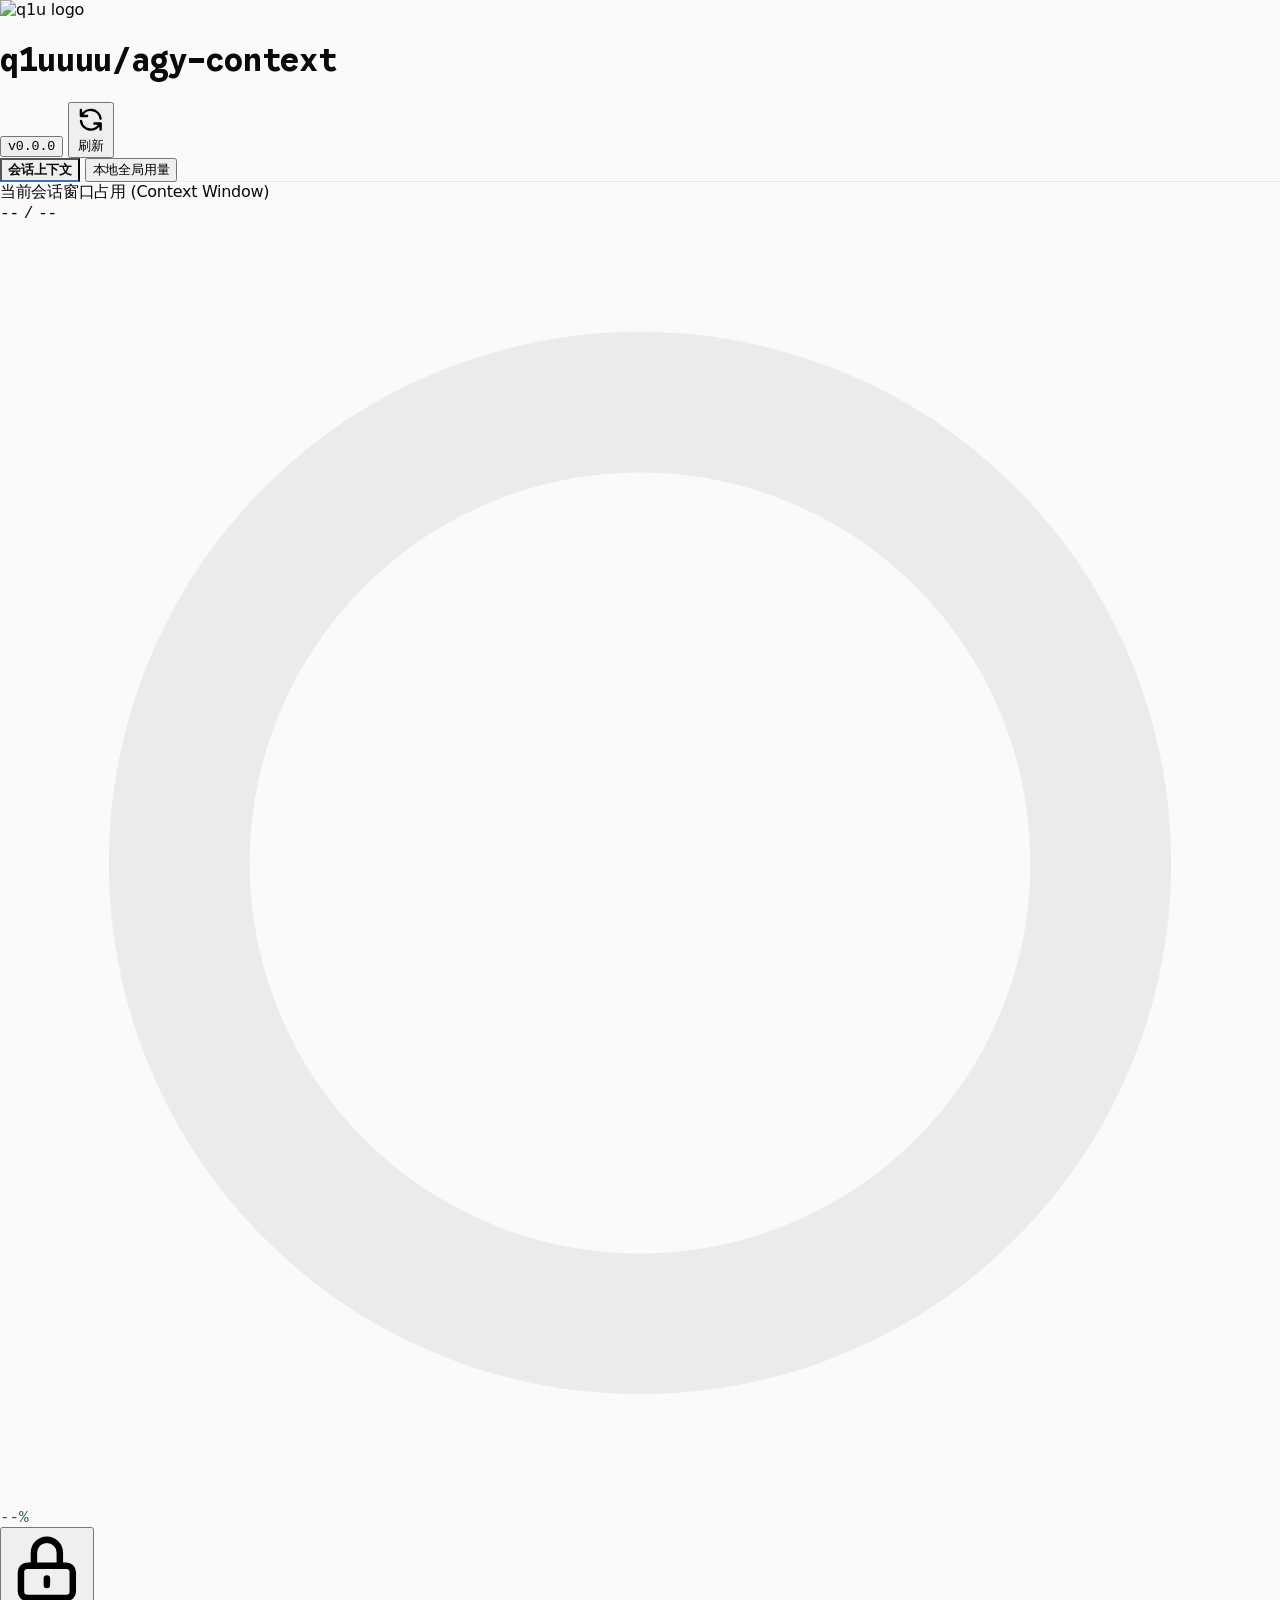
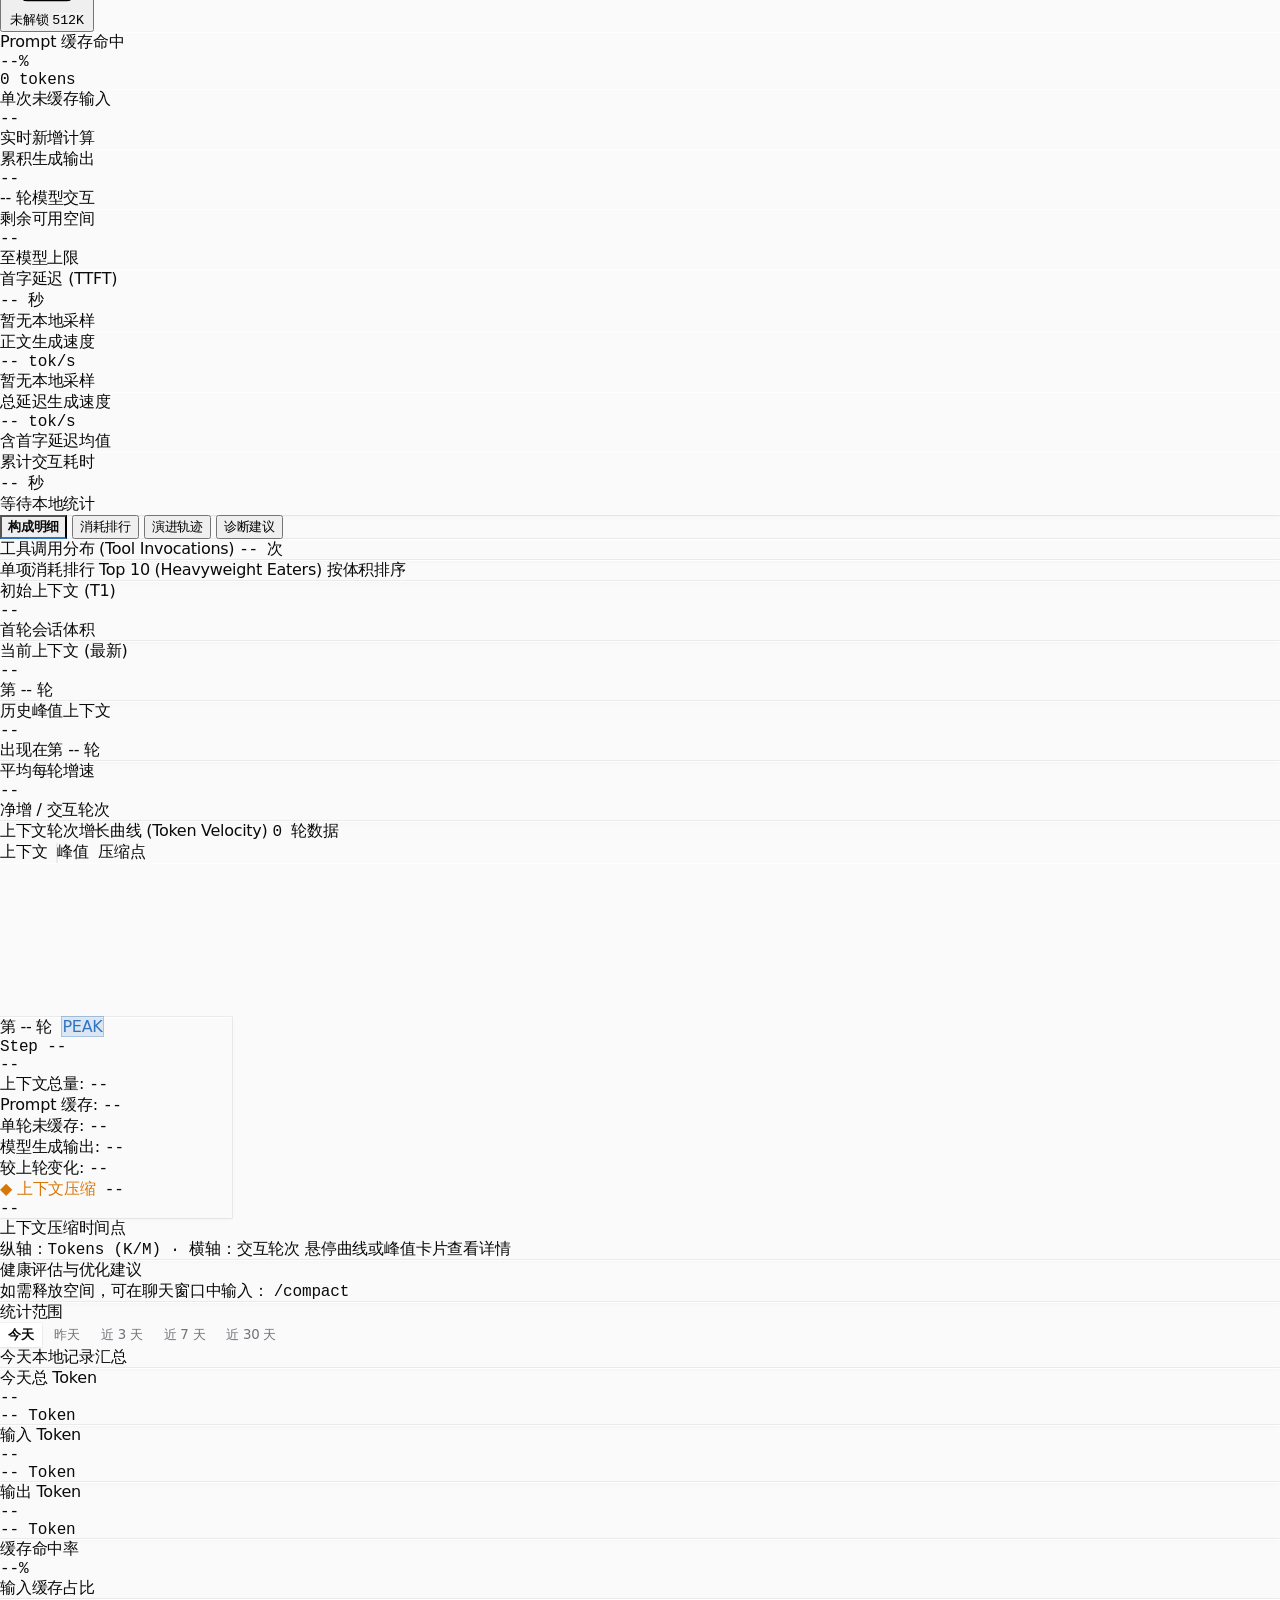
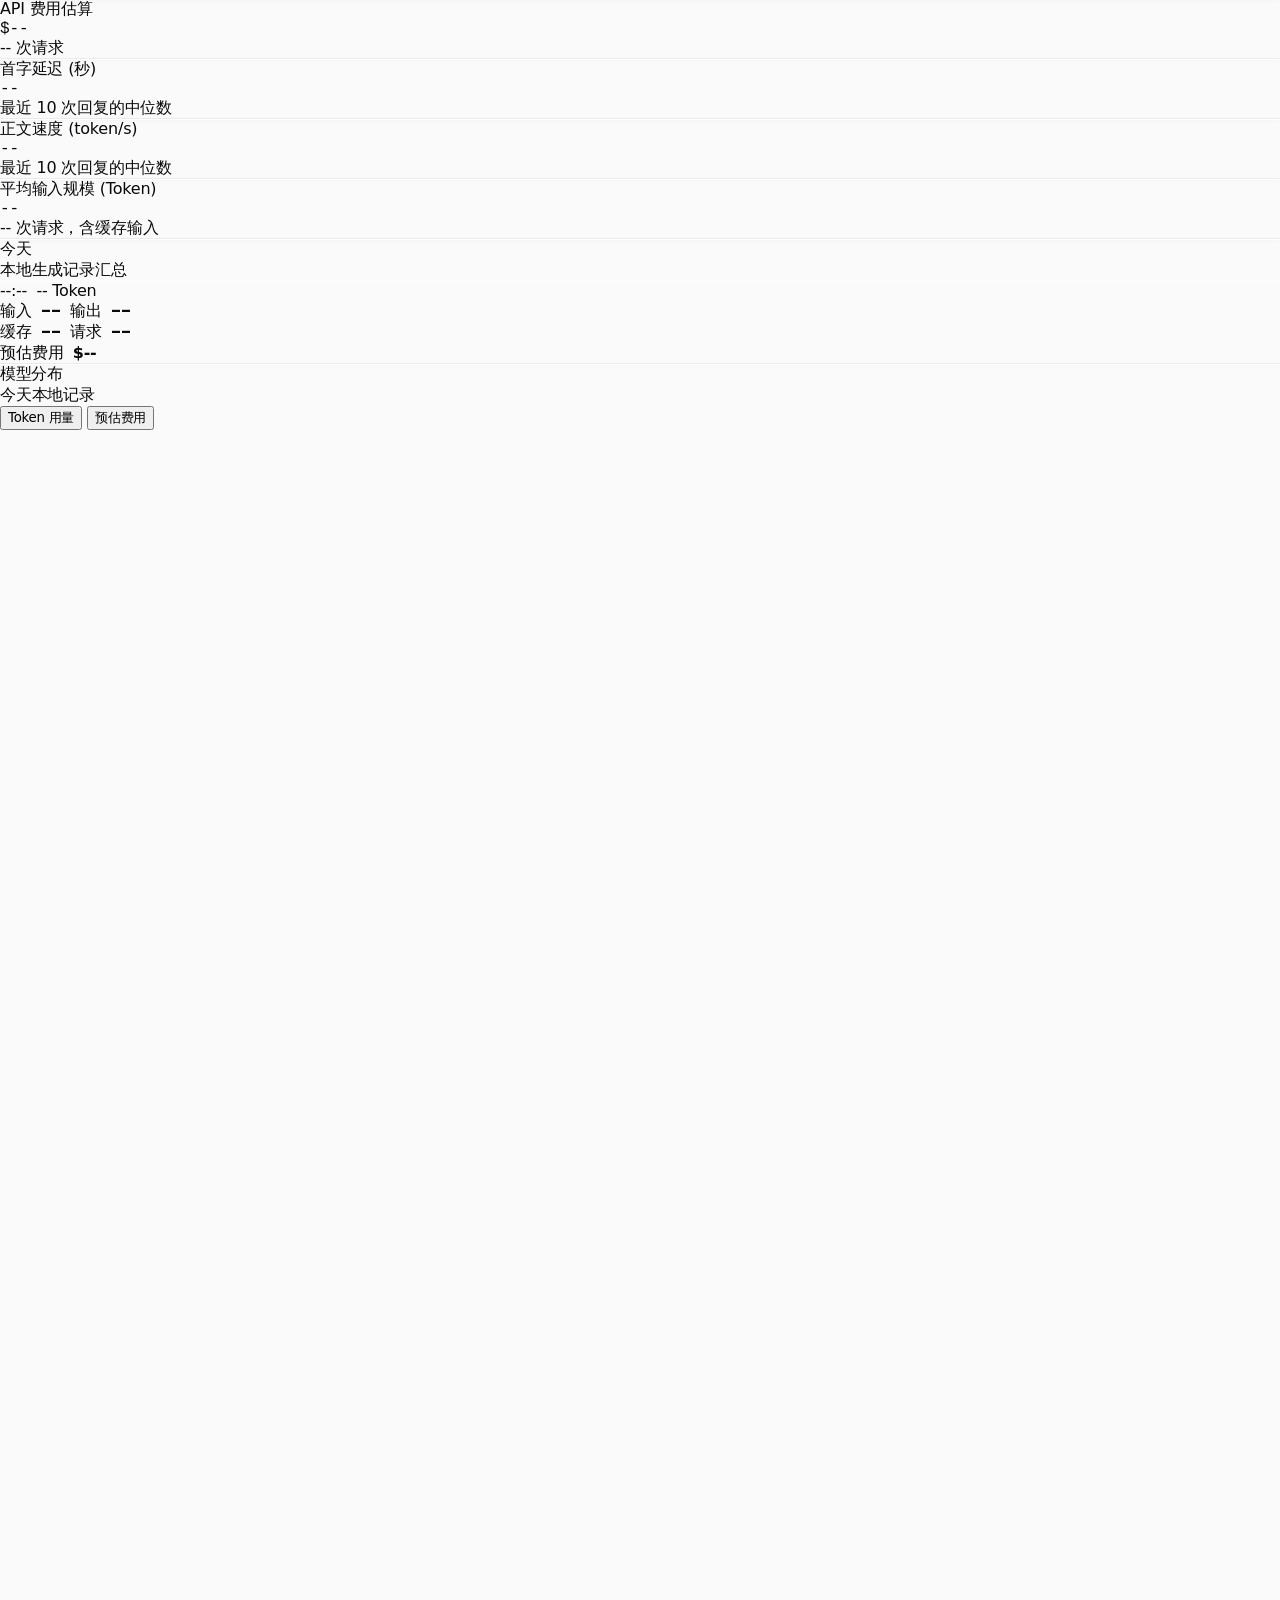
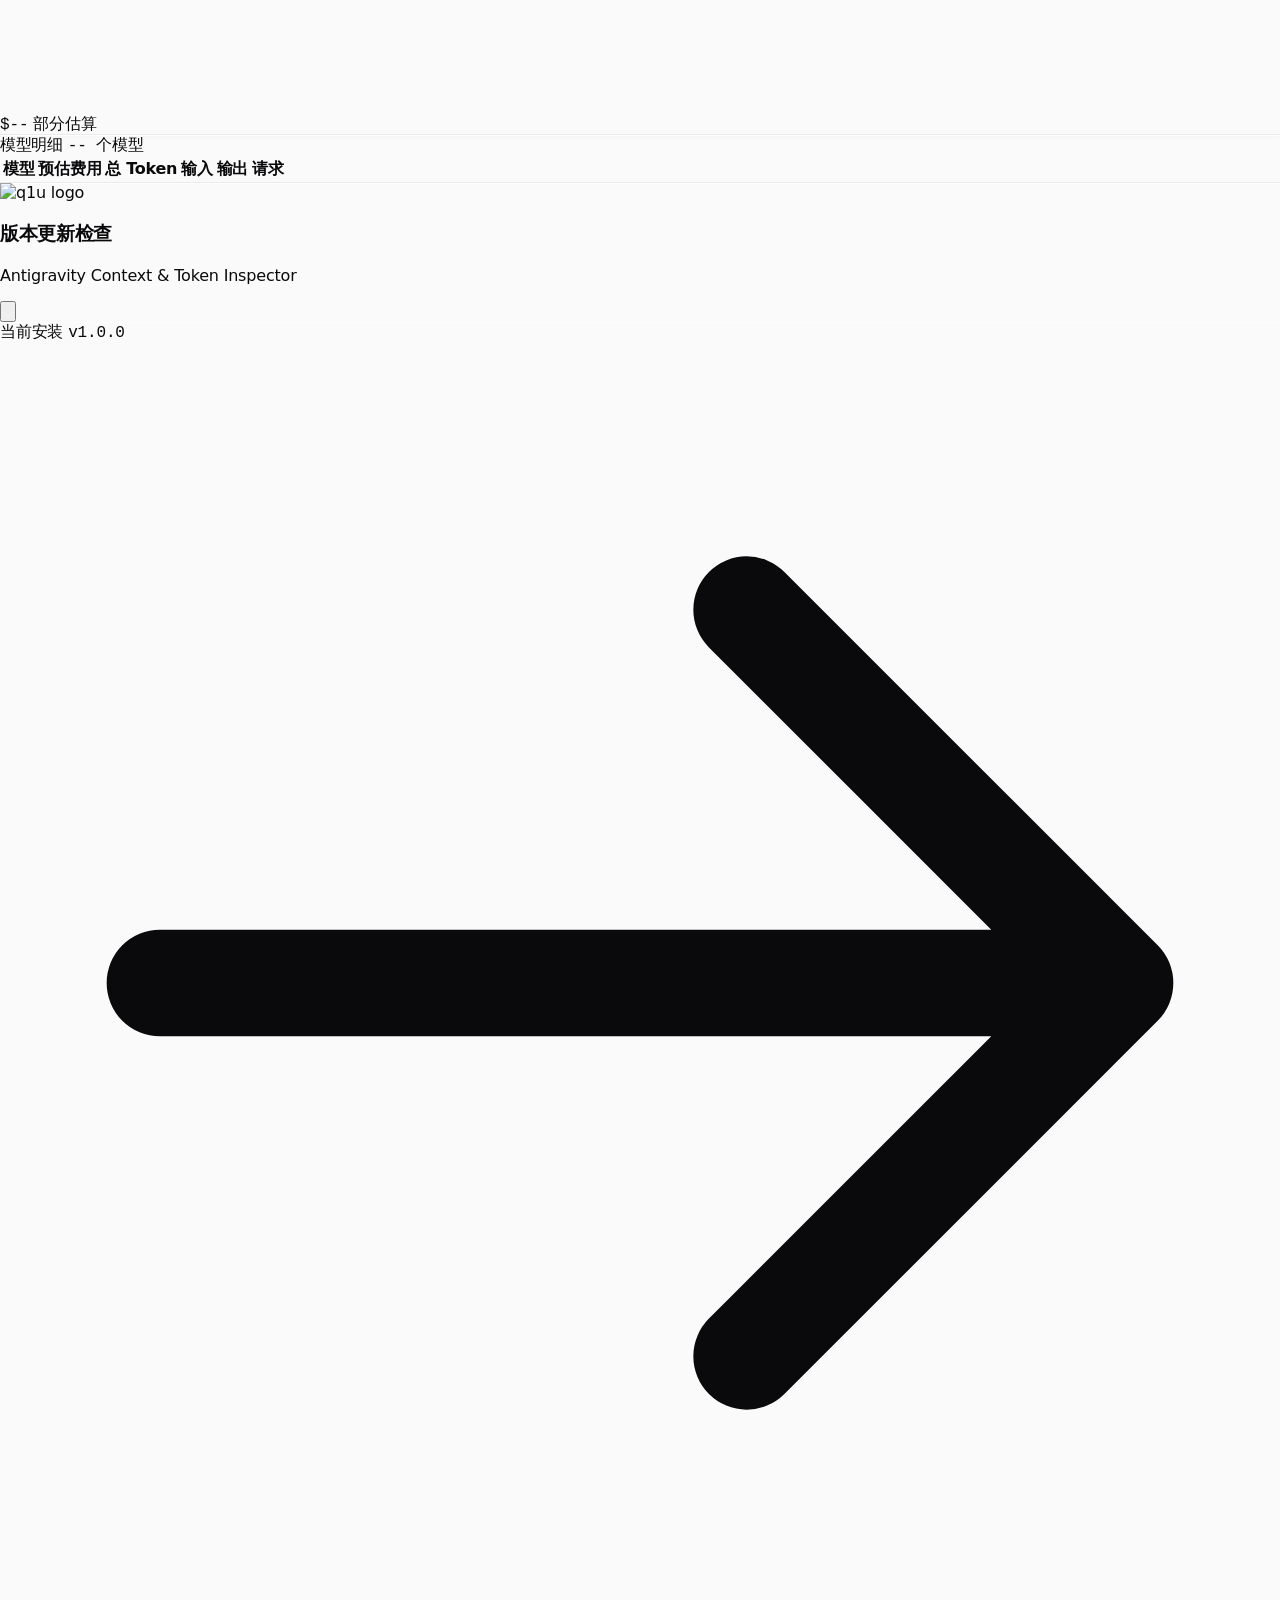
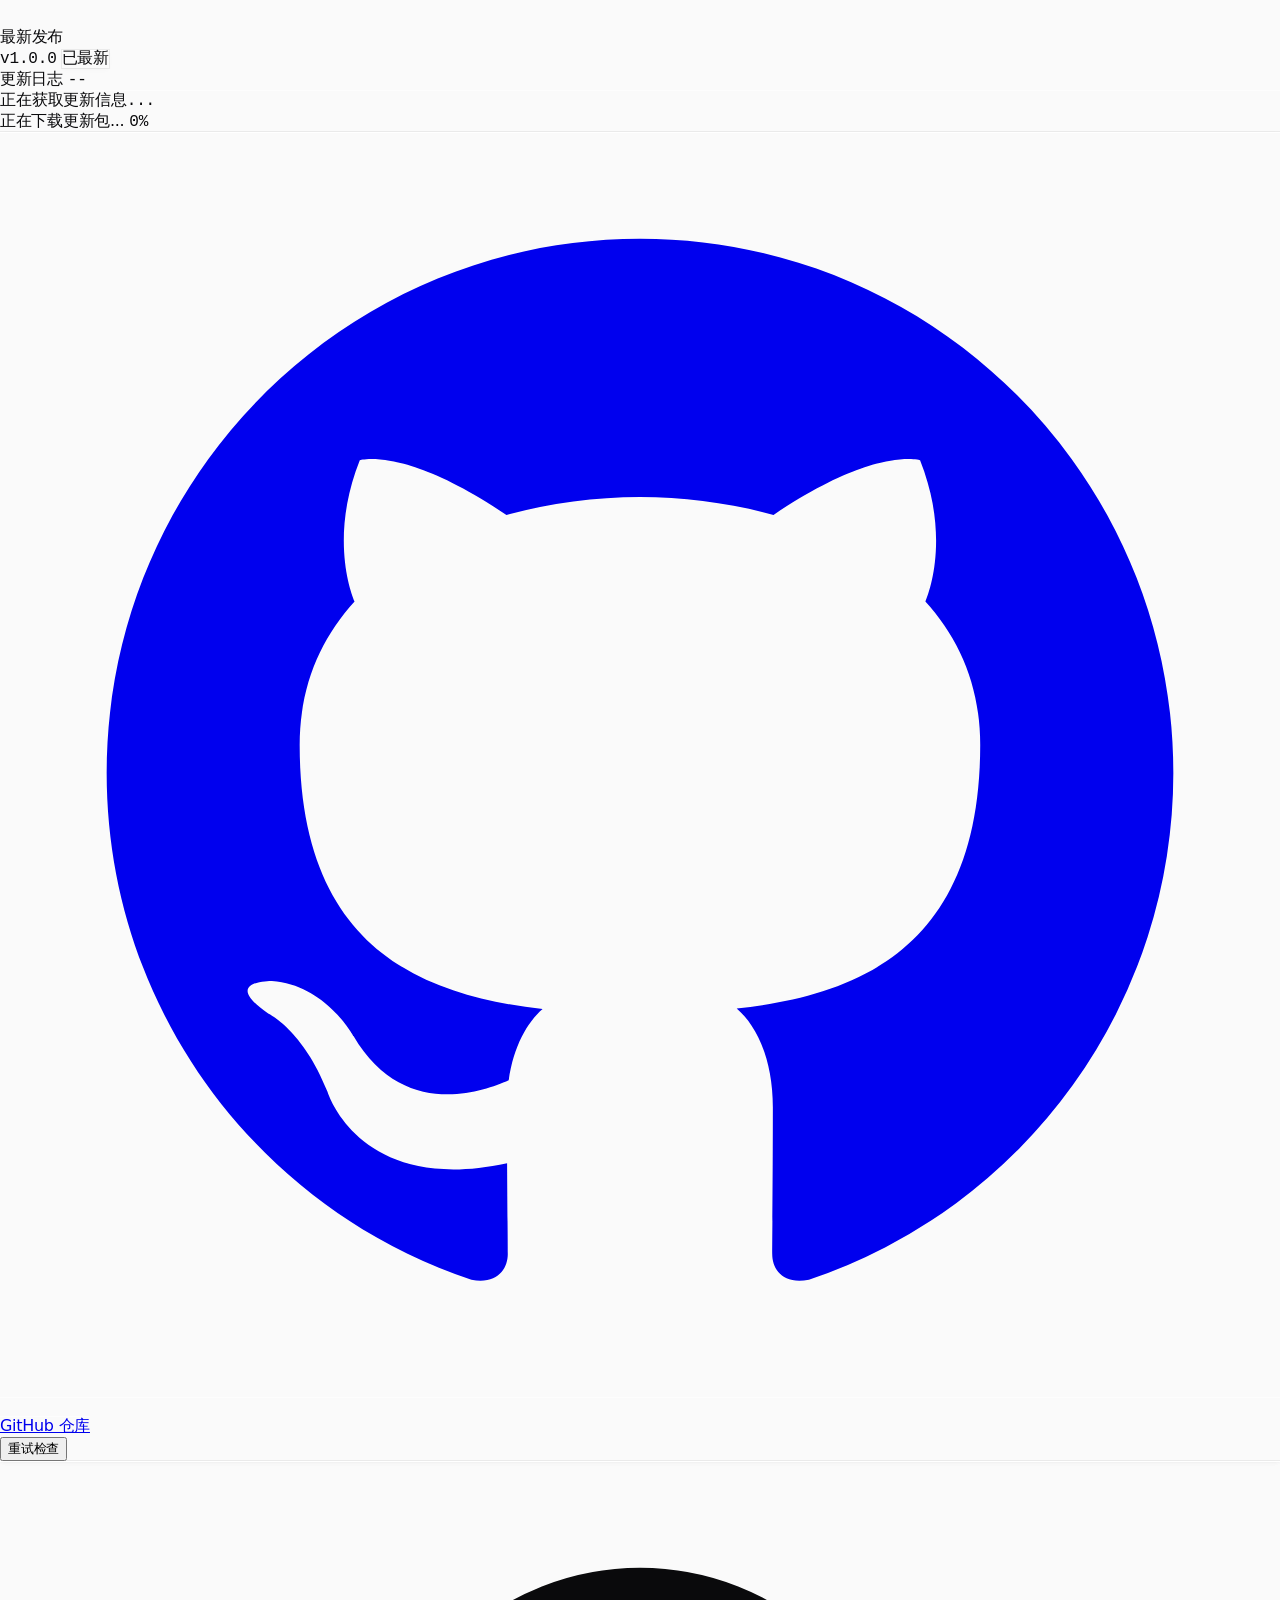
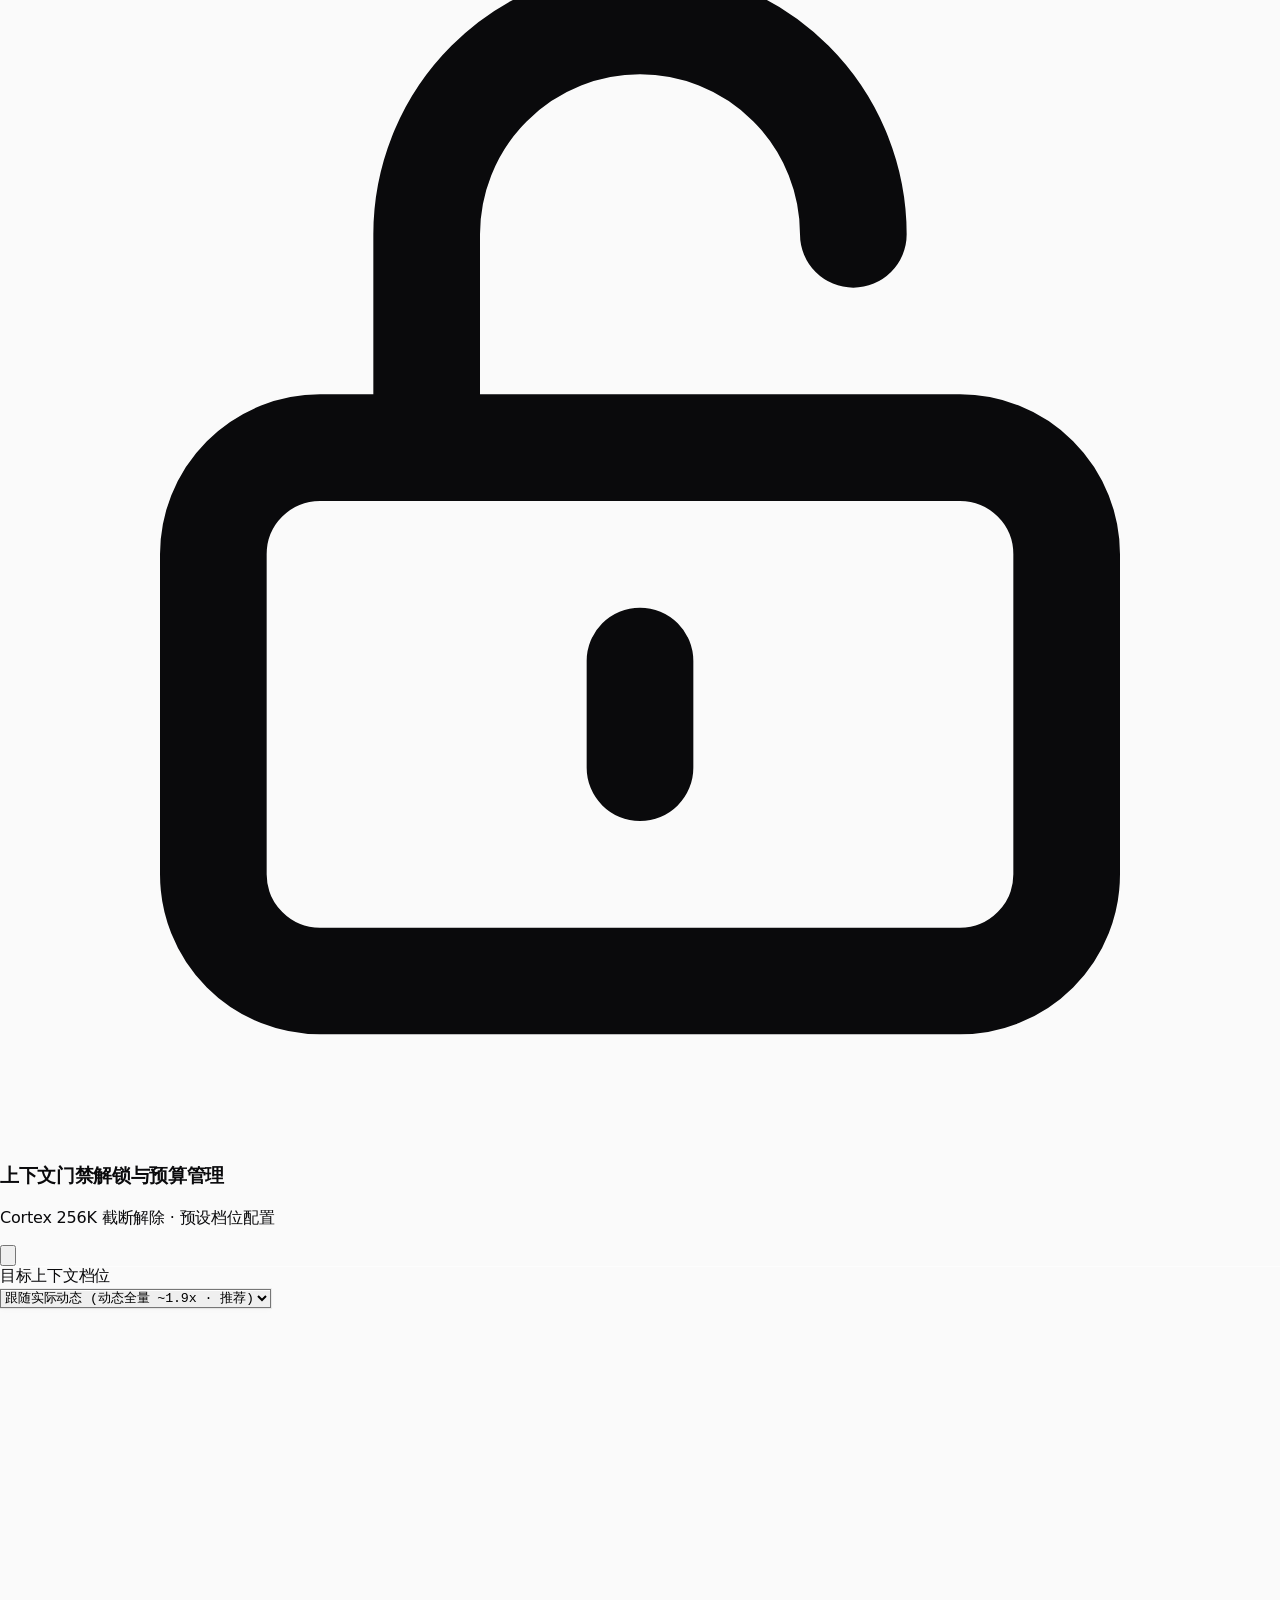
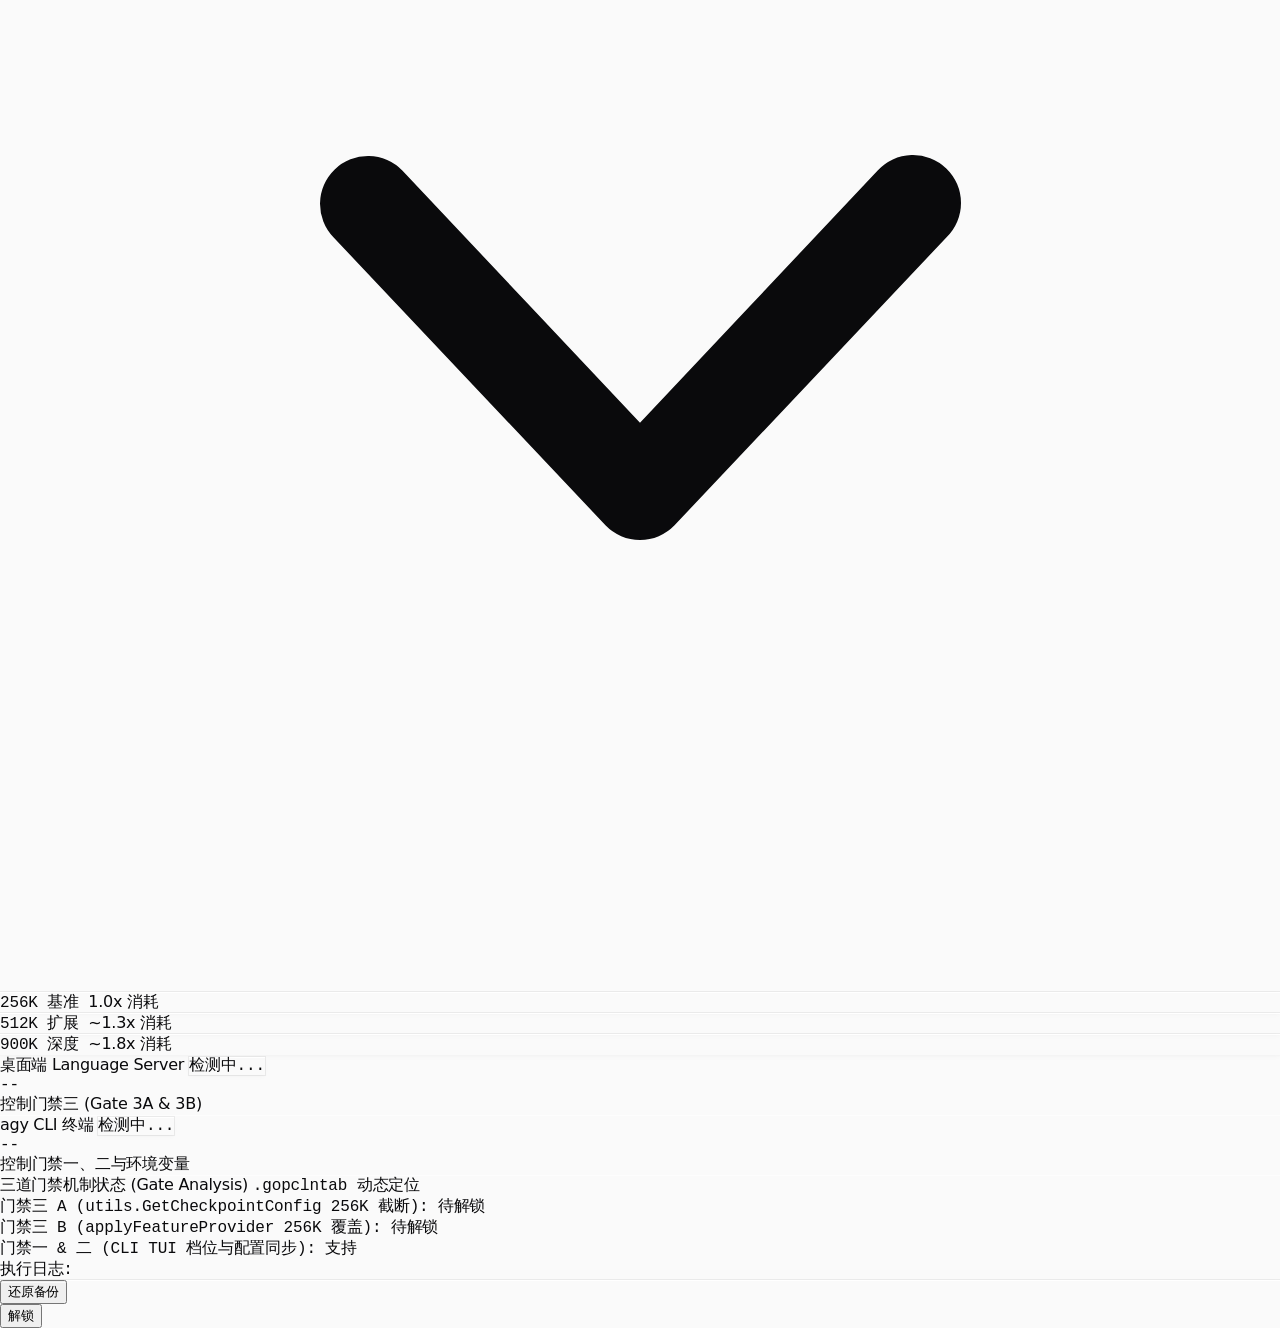
==== commit 50f8338e: "Merge pull request #9 from q1uuuu/master PR合入" ====
--- a/sidecars/context-panel/index.html
+++ b/sidecars/context-panel/index.html
@@ -129,6 +129,26 @@
       border-radius: 2px;
     }
 
+    .onyx-scroll-x {
+      overflow-x: auto;
+      scrollbar-width: thin;
+      scrollbar-color: rgba(148, 148, 158, 0.38) transparent;
+    }
+    .onyx-scroll-x::-webkit-scrollbar {
+      height: 6px;
+    }
+    .onyx-scroll-x::-webkit-scrollbar-track {
+      background: var(--card-subtle);
+      border-radius: 9999px;
+    }
+    .onyx-scroll-x::-webkit-scrollbar-thumb {
+      background: rgba(148, 148, 158, 0.35);
+      border-radius: 9999px;
+    }
+    .onyx-scroll-x::-webkit-scrollbar-thumb:hover {
+      background: rgba(148, 148, 158, 0.58);
+    }
+
     .main-tab-btn {
       position: relative;
       transition: color 150ms cubic-bezier(0.22, 1, 0.36, 1);
@@ -212,6 +232,51 @@
         filter: brightness(0.86) contrast(1.08);
       }
     }
+
+    .no-scrollbar {
+      -ms-overflow-style: none;
+      scrollbar-width: none;
+    }
+    .no-scrollbar::-webkit-scrollbar {
+      display: none;
+    }
+
+    /* Compact vertical layout for short sidecar panes / split views */
+    @media (max-height: 620px) {
+      #app {
+        padding-top: 0.5rem !important;
+        padding-bottom: 0.75rem !important;
+      }
+      #unlock-modal,
+      #update-modal {
+        padding: 0.5rem !important;
+      }
+      #unlock-modal-card,
+      #update-modal-card {
+        max-height: calc(100dvh - 1rem) !important;
+        max-height: calc(100vh - 1rem);
+      }
+      .modal-header-zone {
+        padding-top: 0.625rem !important;
+        padding-bottom: 0.625rem !important;
+      }
+      .modal-body-zone {
+        padding-top: 0.625rem !important;
+        padding-bottom: 0.625rem !important;
+      }
+      .modal-footer-zone {
+        padding-top: 0.5rem !important;
+        padding-bottom: 0.5rem !important;
+      }
+    }
+
+    /* Compact horizontal spacing for ultra-narrow sidecar panes */
+    @media (max-width: 380px) {
+      #app {
+        padding-left: 0.625rem !important;
+        padding-right: 0.625rem !important;
+      }
+    }
   </style>
   <script>
     // Enforce Google Antigravity Onyx Typography across the entire frame
@@ -240,23 +305,23 @@
   <div id="app" class="px-4 py-3.5 sm:px-6 sm:py-5 max-w-4xl mx-auto space-y-4">
 
     <!-- Top Navigation Header -->
-    <header class="flex items-center justify-between pb-3 border-b border-[var(--border)]">
-      <div class="flex items-center space-x-2.5">
+    <header class="flex flex-wrap items-center justify-between gap-2 pb-3 border-b border-[var(--border)]">
+      <div class="flex items-center space-x-2.5 min-w-0 flex-1">
         <div class="w-6 h-6 rounded-md border border-[var(--border)] bg-[var(--onyx-key)] shadow-[var(--onyx-key-shadow)] flex items-center justify-center flex-shrink-0 overflow-hidden" title="agy-context by q1u">
           <img src="/logo.svg" alt="q1u logo" class="w-4 h-4 object-contain" />
         </div>
-        <h1 id="top-title" class="text-xs sm:text-sm font-semibold tracking-tight text-[var(--foreground)] font-mono">q1uuuu/agy-context</h1>
+        <h1 id="top-title" class="text-xs sm:text-sm font-semibold tracking-tight text-[var(--foreground)] font-mono truncate">q1uuuu/agy-context</h1>
       </div>
 
-      <div class="flex items-center space-x-2">
+      <div class="flex items-center space-x-2 shrink-0">
         <!-- Version & Update Button -->
-        <button id="version-btn" onclick="openUpdateModal()" class="px-2.5 py-1 text-xs rounded-lg border border-[var(--border)] bg-[var(--onyx-key)] hover:bg-[var(--card-hover)] text-[var(--muted-foreground)] hover:text-[var(--foreground)] font-mono flex items-center gap-1.5 shadow-[var(--onyx-key-shadow)] transition select-none active:scale-95" title="点击检查更新">
-          <span id="version-label">v1.0.0</span>
+        <button id="version-btn" onclick="openUpdateModal()" class="px-2.5 py-1 text-xs rounded-lg border border-[var(--border)] bg-[var(--onyx-key)] hover:bg-[var(--card-hover)] text-[var(--muted-foreground)] hover:text-[var(--foreground)] font-mono flex items-center gap-1.5 shadow-[var(--onyx-key-shadow)] transition select-none active:scale-95 whitespace-nowrap" title="点击检查更新">
+          <span id="version-label">v0.0.0</span>
           <span id="update-badge" class="w-1.5 h-1.5 rounded-full bg-[var(--primary)] hidden animate-pulse"></span>
         </button>
 
-        <button id="refresh-btn" onclick="refreshCurrentView()" class="px-2.5 py-1 text-xs rounded-lg border border-[var(--border)] bg-[var(--onyx-key)] hover:bg-[var(--card-hover)] text-[var(--foreground)] font-medium flex items-center gap-1.5 shadow-[var(--onyx-key-shadow)] transition select-none active:scale-95">
-          <svg id="refresh-icon" class="w-3 h-3 text-[var(--muted-foreground)]" fill="none" viewBox="0 0 24 24" stroke="currentColor" stroke-width="2">
+        <button id="refresh-btn" onclick="refreshCurrentView()" class="px-2.5 py-1 text-xs rounded-lg border border-[var(--border)] bg-[var(--onyx-key)] hover:bg-[var(--card-hover)] text-[var(--foreground)] font-medium flex items-center gap-1.5 shadow-[var(--onyx-key-shadow)] transition select-none active:scale-95 whitespace-nowrap">
+          <svg id="refresh-icon" class="w-3 h-3 text-[var(--muted-foreground)] shrink-0" fill="none" viewBox="0 0 24 24" stroke="currentColor" stroke-width="2">
             <path stroke-linecap="round" stroke-linejoin="round" d="M4 4v5h.582m15.356 2A8.001 8.001 0 004.582 9m0 0H9m11 11v-5h-.581m0 0a8.003 8.003 0 01-15.357-2m15.357 2H15" />
           </svg>
           <span class="text-[11px]">刷新</span>
@@ -265,11 +330,11 @@
     </header>
 
     <!-- Top View Tabs (Swapped Order: Session Context first, Global Tokens second) -->
-    <div class="flex border-b border-[var(--border)] text-xs gap-1">
-      <button onclick="switchMainView('session')" id="btn-view-session" class="main-tab-btn active px-3.5 py-2 text-[var(--muted-foreground)] hover:text-[var(--foreground)] transition">
+    <div class="flex border-b border-[var(--border)] text-xs gap-1 overflow-x-auto no-scrollbar">
+      <button onclick="switchMainView('session')" id="btn-view-session" class="main-tab-btn active px-3.5 py-2 text-[var(--muted-foreground)] hover:text-[var(--foreground)] transition whitespace-nowrap shrink-0">
         会话上下文
       </button>
-      <button onclick="switchMainView('global')" id="btn-view-global" class="main-tab-btn px-3.5 py-2 text-[var(--muted-foreground)] hover:text-[var(--foreground)] transition">
+      <button onclick="switchMainView('global')" id="btn-view-global" class="main-tab-btn px-3.5 py-2 text-[var(--muted-foreground)] hover:text-[var(--foreground)] transition whitespace-nowrap shrink-0">
         本地全局用量
       </button>
     </div>
@@ -280,27 +345,32 @@
     <div id="view-session" class="space-y-4">
 
       <!-- Context Window Overview Island Card -->
-      <div class="bg-[var(--card)] border border-[var(--border)] rounded-xl p-4 shadow-sm space-y-3.5">
+      <div class="bg-[var(--card)] border border-[var(--border)] rounded-xl p-3.5 sm:p-4 shadow-sm space-y-3">
         <div class="flex flex-wrap items-center justify-between gap-2">
-          <div>
-            <span class="text-[10px] uppercase tracking-wider text-[var(--muted-foreground)] font-medium">当前会话窗口占用 (Context Window)</span>
-            <div class="flex items-center space-x-2 mt-0.5">
-              <span id="session-current-tokens" class="text-xl sm:text-2xl font-bold font-mono tracking-tight text-[var(--foreground)]">--</span>
+          <div class="min-w-0">
+            <span class="text-[10px] uppercase tracking-wider text-[var(--muted-foreground)] font-medium block truncate">当前会话窗口占用 (Context Window)</span>
+            <div class="flex flex-wrap items-center gap-x-2 gap-y-1 mt-0.5">
+              <span id="session-current-tokens" class="text-lg sm:text-2xl font-bold font-mono tracking-tight text-[var(--foreground)]">--</span>
               <span class="text-xs text-[var(--muted-foreground)] font-mono">/</span>
               <span id="session-max-tokens" class="text-xs sm:text-sm text-[var(--muted-foreground)] font-mono">--</span>
-              <div id="session-usage-pie-container" class="ml-1.5 inline-flex items-center space-x-1.5 select-none" title="当前上下文窗口占用率">
-                <div id="session-usage-pie" class="w-3.5 h-3.5 rounded-full flex-shrink-0" style="background: conic-gradient(var(--pie-green, #2d6a4f) 0% 0%, var(--pie-unfilled, #d4d4d8) 0% 100%);"></div>
-                <span id="session-usage-pct" class="text-xs sm:text-sm font-semibold font-mono" style="color: var(--pie-green, #2d6a4f);">--%</span>
+              <div id="session-usage-pie-container" class="inline-flex items-center gap-1.5 px-2 py-0.5 rounded-full border border-[var(--border)] bg-[var(--card-subtle)] select-none shrink-0 transition-colors" title="当前上下文窗口占用率">
+                <svg id="session-usage-pie" class="w-4 h-4 flex-shrink-0 -rotate-90" viewBox="0 0 20 20" aria-hidden="true">
+                  <circle id="session-usage-pie-track" cx="10" cy="10" r="7.2" fill="none" stroke="var(--pie-unfilled, #d4d4d8)" stroke-width="2.2" opacity="0.65" />
+                  <circle id="session-usage-pie-arc" cx="10" cy="10" r="7.2" fill="none" stroke="var(--pie-green, #2d6a4f)" stroke-width="2.2" stroke-linecap="round"
+                    stroke-dasharray="45.239" stroke-dashoffset="45.239"
+                    style="transition: stroke-dashoffset 0.45s cubic-bezier(0.22, 1, 0.36, 1), stroke 0.25s ease, opacity 0.2s ease; opacity: 0;" />
+                </svg>
+                <span id="session-usage-pct" class="text-[11px] sm:text-xs font-semibold font-mono leading-none" style="color: var(--pie-green, #2d6a4f);">--%</span>
               </div>
             </div>
           </div>
 
           <!-- Context Unlock Status Capsule (Native Antigravity Onyx Key) -->
-          <button id="unlock-badge-btn" onclick="openUnlockModal()" class="flex items-center gap-1.5 px-2.5 py-1 rounded-lg border border-[var(--border)] bg-[var(--onyx-key)] hover:bg-[var(--card-hover)] hover:border-[var(--muted-foreground)]/40 text-[var(--foreground)] text-xs font-medium shadow-[var(--onyx-key-shadow)] transition select-none active:scale-95 group cursor-pointer" title="点击查看与管理底层上下文门禁">
-            <svg id="unlock-svg-icon" class="w-3.5 h-3.5 text-emerald-500 transition-colors" fill="none" viewBox="0 0 24 24" stroke="currentColor" stroke-width="2">
-              <path id="unlock-svg-path" stroke-linecap="round" stroke-linejoin="round" d="M12 15v2m-6 4h12a2 2 0 002-2v-6a2 2 0 00-2-2H6a2 2 0 00-2 2v6a2 2 0 002 2zm10-10V7a4 4 0 118 0v4h8z" />
+          <button id="unlock-badge-btn" onclick="openUnlockModal()" class="flex items-center gap-1.5 px-2.5 py-1 rounded-lg border border-[var(--border)] bg-[var(--onyx-key)] hover:bg-[var(--card-hover)] hover:border-[var(--muted-foreground)]/40 text-[var(--foreground)] text-xs font-medium shadow-[var(--onyx-key-shadow)] transition select-none active:scale-95 group cursor-pointer shrink-0 max-w-full whitespace-nowrap" title="点击查看与管理底层上下文门禁">
+            <svg id="unlock-svg-icon" class="w-3.5 h-3.5 text-[var(--muted-foreground)] transition-colors shrink-0" fill="none" viewBox="0 0 24 24" stroke="currentColor" stroke-width="2">
+              <path id="unlock-svg-path" stroke-linecap="round" stroke-linejoin="round" d="M12 15v2m-6 4h12a2 2 0 002-2v-6a2 2 0 00-2-2H6a2 2 0 00-2 2v6a2 2 0 002 2zm10-10V7a4 4 0 00-8 0v4h8z" />
             </svg>
-            <span id="unlock-badge-label" class="text-xs font-medium text-[var(--foreground)] tracking-tight">已解锁</span>
+            <span id="unlock-badge-label" class="text-xs font-medium text-[var(--foreground)] tracking-tight">未解锁</span>
             <span id="unlock-badge-tag" class="px-1.5 py-0.2 rounded text-[10px] font-mono bg-[var(--card-subtle)] text-[var(--muted-foreground)] border border-[var(--border)] font-normal">512K</span>
           </button>
         </div>
@@ -319,29 +389,29 @@
         </div>
 
         <!-- Session Quick Grid (Floating Sub-cards) -->
-        <div class="grid grid-cols-2 sm:grid-cols-4 gap-2.5 pt-1 text-xs">
-          <div class="bg-[var(--card-subtle)] p-2.5 rounded-lg border border-[var(--border)]">
-            <div class="text-[10px] text-[var(--muted-foreground)]">Prompt 缓存命中</div>
-            <div id="session-cache-ratio" class="text-sm sm:text-base font-bold font-mono text-[var(--foreground)] mt-0.5">--%</div>
+        <div class="grid grid-cols-2 sm:grid-cols-4 gap-2 sm:gap-2.5 pt-1 text-xs">
+          <div class="bg-[var(--card-subtle)] p-2.5 rounded-lg border border-[var(--border)] min-w-0">
+            <div class="text-[10px] text-[var(--muted-foreground)] truncate">Prompt 缓存命中</div>
+            <div id="session-cache-ratio" class="text-sm sm:text-base font-bold font-mono text-[var(--foreground)] mt-0.5 truncate">--%</div>
             <div id="session-cache-tokens" class="text-[10px] text-[var(--muted-foreground)] font-mono mt-0.5 truncate">0 tokens</div>
           </div>
 
-          <div class="bg-[var(--card-subtle)] p-2.5 rounded-lg border border-[var(--border)]">
-            <div class="text-[10px] text-[var(--muted-foreground)]">单次未缓存输入</div>
-            <div id="session-uncached" class="text-sm sm:text-base font-bold font-mono text-[var(--foreground)] mt-0.5">--</div>
-            <div class="text-[10px] text-[var(--muted-foreground)] mt-0.5">实时新增计算</div>
-          </div>
-
-          <div class="bg-[var(--card-subtle)] p-2.5 rounded-lg border border-[var(--border)]">
-            <div class="text-[10px] text-[var(--muted-foreground)]">累积生成输出</div>
-            <div id="session-output" class="text-sm sm:text-base font-bold font-mono text-[var(--foreground)] mt-0.5">--</div>
-            <div id="session-turns" class="text-[10px] text-[var(--muted-foreground)] mt-0.5">-- 轮模型交互</div>
-          </div>
-
-          <div class="bg-[var(--card-subtle)] p-2.5 rounded-lg border border-[var(--border)]">
-            <div class="text-[10px] text-[var(--muted-foreground)]">剩余可用空间</div>
-            <div id="session-remaining" class="text-sm sm:text-base font-bold font-mono text-[var(--foreground)] mt-0.5">--</div>
-            <div id="session-remaining-sub" class="text-[10px] text-[var(--muted-foreground)] mt-0.5">至模型上限</div>
+          <div class="bg-[var(--card-subtle)] p-2.5 rounded-lg border border-[var(--border)] min-w-0">
+            <div class="text-[10px] text-[var(--muted-foreground)] truncate">单次未缓存输入</div>
+            <div id="session-uncached" class="text-sm sm:text-base font-bold font-mono text-[var(--foreground)] mt-0.5 truncate">--</div>
+            <div class="text-[10px] text-[var(--muted-foreground)] mt-0.5 truncate">实时新增计算</div>
+          </div>
+
+          <div class="bg-[var(--card-subtle)] p-2.5 rounded-lg border border-[var(--border)] min-w-0">
+            <div class="text-[10px] text-[var(--muted-foreground)] truncate">累积生成输出</div>
+            <div id="session-output" class="text-sm sm:text-base font-bold font-mono text-[var(--foreground)] mt-0.5 truncate">--</div>
+            <div id="session-turns" class="text-[10px] text-[var(--muted-foreground)] mt-0.5 truncate">-- 轮模型交互</div>
+          </div>
+
+          <div class="bg-[var(--card-subtle)] p-2.5 rounded-lg border border-[var(--border)] min-w-0">
+            <div class="text-[10px] text-[var(--muted-foreground)] truncate">剩余可用空间</div>
+            <div id="session-remaining" class="text-sm sm:text-base font-bold font-mono text-[var(--foreground)] mt-0.5 truncate">--</div>
+            <div id="session-remaining-sub" class="text-[10px] text-[var(--muted-foreground)] mt-0.5 truncate">至模型上限</div>
           </div>
         </div>
 
@@ -374,11 +444,11 @@
       </div>
 
       <!-- Secondary Session Sub-Tabs -->
-      <div class="flex border-b border-[var(--border)] text-xs gap-1">
-        <button onclick="switchSessionSubTab('breakdown')" id="subtab-btn-breakdown" class="main-tab-btn active px-3 py-1.5 text-[var(--muted-foreground)] hover:text-[var(--foreground)] transition">构成明细</button>
-        <button onclick="switchSessionSubTab('consumers')" id="subtab-btn-consumers" class="main-tab-btn px-3 py-1.5 text-[var(--muted-foreground)] hover:text-[var(--foreground)] transition">消耗排行</button>
-        <button onclick="switchSessionSubTab('timeline')" id="subtab-btn-timeline" class="main-tab-btn px-3 py-1.5 text-[var(--muted-foreground)] hover:text-[var(--foreground)] transition">演进轨迹</button>
-        <button onclick="switchSessionSubTab('advice')" id="subtab-btn-advice" class="main-tab-btn px-3 py-1.5 text-[var(--muted-foreground)] hover:text-[var(--foreground)] transition">诊断建议</button>
+      <div class="flex border-b border-[var(--border)] text-xs gap-1 overflow-x-auto no-scrollbar">
+        <button onclick="switchSessionSubTab('breakdown')" id="subtab-btn-breakdown" class="main-tab-btn active px-2.5 sm:px-3 py-1.5 text-[var(--muted-foreground)] hover:text-[var(--foreground)] transition whitespace-nowrap shrink-0">构成明细</button>
+        <button onclick="switchSessionSubTab('consumers')" id="subtab-btn-consumers" class="main-tab-btn px-2.5 sm:px-3 py-1.5 text-[var(--muted-foreground)] hover:text-[var(--foreground)] transition whitespace-nowrap shrink-0">消耗排行</button>
+        <button onclick="switchSessionSubTab('timeline')" id="subtab-btn-timeline" class="main-tab-btn px-2.5 sm:px-3 py-1.5 text-[var(--muted-foreground)] hover:text-[var(--foreground)] transition whitespace-nowrap shrink-0">演进轨迹</button>
+        <button onclick="switchSessionSubTab('advice')" id="subtab-btn-advice" class="main-tab-btn px-2.5 sm:px-3 py-1.5 text-[var(--muted-foreground)] hover:text-[var(--foreground)] transition whitespace-nowrap shrink-0">诊断建议</button>
       </div>
 
       <!-- Session Breakdown SubTab -->
@@ -410,82 +480,113 @@
       <div id="subtab-timeline" class="hidden space-y-3">
         <!-- Top Stats Summary Island (4 KPI Cards) -->
         <div class="grid grid-cols-2 sm:grid-cols-4 gap-2">
-          <div class="bg-[var(--card)] border border-[var(--border)] rounded-xl p-2.5 shadow-sm space-y-0.5">
-            <div class="text-[10px] text-[var(--muted-foreground)]">初始上下文 (T1)</div>
-            <div id="tl-stat-init" class="text-sm font-bold font-mono text-[var(--foreground)]">--</div>
-            <div class="text-[9px] text-[var(--muted-foreground)]">首轮会话体积</div>
-          </div>
-          <div class="bg-[var(--card)] border border-[var(--border)] rounded-xl p-2.5 shadow-sm space-y-0.5">
-            <div class="text-[10px] text-[var(--muted-foreground)]">当前上下文 (最新)</div>
-            <div id="tl-stat-curr" class="text-sm font-bold font-mono text-[var(--foreground)]">--</div>
-            <div id="tl-stat-curr-sub" class="text-[9px] text-[var(--muted-foreground)]">第 -- 轮</div>
-          </div>
-          <div class="bg-[var(--card)] border border-[var(--border)] rounded-xl p-2.5 shadow-sm space-y-0.5">
-            <div class="text-[10px] text-[var(--muted-foreground)]">历史峰值上下文</div>
-            <div id="tl-stat-peak" class="text-sm font-bold font-mono text-[var(--foreground)]">--</div>
-            <div id="tl-stat-peak-sub" class="text-[9px] text-[var(--muted-foreground)]">出现在第 -- 轮</div>
-          </div>
-          <div class="bg-[var(--card)] border border-[var(--border)] rounded-xl p-2.5 shadow-sm space-y-0.5">
-            <div class="text-[10px] text-[var(--muted-foreground)]">平均每轮增速</div>
-            <div id="tl-stat-rate" class="text-sm font-bold font-mono text-[var(--foreground)]">--</div>
-            <div class="text-[9px] text-[var(--muted-foreground)]">净增 / 交互轮次</div>
+          <div class="bg-[var(--card)] border border-[var(--border)] rounded-xl p-2.5 shadow-sm space-y-0.5 min-w-0">
+            <div class="text-[10px] text-[var(--muted-foreground)] truncate">初始上下文 (T1)</div>
+            <div id="tl-stat-init" class="text-sm font-bold font-mono text-[var(--foreground)] truncate">--</div>
+            <div class="text-[9px] text-[var(--muted-foreground)] truncate">首轮会话体积</div>
+          </div>
+          <div class="bg-[var(--card)] border border-[var(--border)] rounded-xl p-2.5 shadow-sm space-y-0.5 min-w-0">
+            <div class="text-[10px] text-[var(--muted-foreground)] truncate">当前上下文 (最新)</div>
+            <div id="tl-stat-curr" class="text-sm font-bold font-mono text-[var(--foreground)] truncate">--</div>
+            <div id="tl-stat-curr-sub" class="text-[9px] text-[var(--muted-foreground)] truncate">第 -- 轮</div>
+          </div>
+          <div id="tl-kpi-peak" class="bg-[var(--card)] border border-[var(--border)] rounded-xl p-2.5 shadow-sm space-y-0.5 min-w-0 transition-colors cursor-default hover:border-[var(--primary)]/50" title="悬停可在下方曲线中定位历史峰值">
+            <div class="flex items-center gap-1.5 text-[10px] text-[var(--muted-foreground)] truncate">
+              <span class="truncate">历史峰值上下文</span>
+            </div>
+            <div id="tl-stat-peak" class="text-sm font-bold font-mono text-[var(--foreground)] truncate">--</div>
+            <div id="tl-stat-peak-sub" class="text-[9px] text-[var(--muted-foreground)] truncate">出现在第 -- 轮</div>
+          </div>
+          <div class="bg-[var(--card)] border border-[var(--border)] rounded-xl p-2.5 shadow-sm space-y-0.5 min-w-0">
+            <div class="text-[10px] text-[var(--muted-foreground)] truncate">平均每轮增速</div>
+            <div id="tl-stat-rate" class="text-sm font-bold font-mono text-[var(--foreground)] truncate">--</div>
+            <div class="text-[9px] text-[var(--muted-foreground)] truncate">净增 / 交互轮次</div>
           </div>
         </div>
 
         <!-- Main Chart Island Card -->
         <div class="bg-[var(--card)] border border-[var(--border)] rounded-xl p-3.5 sm:p-4 shadow-sm space-y-3">
           <div class="flex flex-wrap items-center justify-between gap-1.5 pb-2 border-b border-[var(--border)]">
-            <div class="flex items-center space-x-2">
+            <div class="flex flex-wrap items-center gap-1.5 min-w-0">
               <span class="text-xs font-semibold text-[var(--foreground)]">上下文轮次增长曲线 (Token Velocity)</span>
               <span id="tl-turns-badge" class="px-1.5 py-0.5 rounded text-[10px] font-mono border border-[var(--border)] bg-[var(--card-subtle)] text-[var(--muted-foreground)]">0 轮数据</span>
             </div>
-            <div class="flex items-center space-x-3 text-[11px] text-[var(--muted-foreground)] font-mono">
+            <div class="flex flex-wrap items-center gap-x-3 gap-y-1 text-[10px] text-[var(--muted-foreground)] font-mono">
               <span class="flex items-center gap-1">
-                <span class="w-2.5 h-0.5 bg-[var(--foreground)] inline-block"></span> 上下文总量
+                <span class="w-2.5 h-0.5 bg-[var(--foreground)] inline-block rounded-full"></span> 上下文
               </span>
               <span class="flex items-center gap-1">
-                <span class="w-1.5 h-1.5 rounded-full bg-[#16a34a] inline-block"></span> 峰值 / 最新
+                <span class="w-2 h-2 rounded-full border-[1.5px] border-[var(--primary)] bg-[var(--card)] inline-block"></span> 峰值
+              </span>
+              <span id="tl-legend-compaction" class="hidden flex items-center gap-1">
+                <span class="w-0 h-2.5 border-l border-dashed border-[var(--pie-warn)] inline-block"></span>
+                <span id="tl-legend-compaction-text">压缩点</span>
               </span>
             </div>
           </div>
 
           <!-- Interactive Chart Stage -->
-          <div class="relative w-full h-56 bg-[var(--card-subtle)] rounded-lg p-1 border border-[var(--border)] select-none">
-            <svg id="session-evolution-chart" class="w-full h-full" viewBox="0 0 540 180" preserveAspectRatio="none">
-              <!-- Dynamically generated coordinate grid, axes, labels, curves, milestone badges -->
+          <div id="tl-chart-stage" class="relative w-full h-56 bg-[var(--card-subtle)] rounded-lg p-1 border border-[var(--border)] select-none">
+            <svg id="session-evolution-chart" class="w-full h-full block">
+              <!-- Dynamically generated coordinate grid, axes, labels, curves, markers -->
             </svg>
 
             <!-- Floating Tooltip Box (snaps to mouse cursor) -->
-            <div id="tl-chart-tooltip" class="absolute hidden pointer-events-none z-20 bg-[var(--card)] border border-[var(--border)] rounded-lg p-2.5 shadow-lg text-xs space-y-1 transition-opacity duration-150 backdrop-blur-sm" style="min-width: 170px;">
-              <div class="flex items-center justify-between font-mono pb-1 border-b border-[var(--border)]">
-                <span id="tt-turn" class="font-bold text-[var(--foreground)]">第 -- 轮</span>
-                <span id="tt-step" class="text-[10px] text-[var(--muted-foreground)]">Step --</span>
+            <div id="tl-chart-tooltip" class="absolute hidden pointer-events-none z-20 bg-[var(--card)] border border-[var(--border)] rounded-lg p-2.5 shadow-lg text-xs space-y-1 transition-opacity duration-100 backdrop-blur-sm" style="min-width: 184px; max-width: 232px;">
+              <div class="pb-1 border-b border-[var(--border)] space-y-0.5">
+                <div class="flex items-center justify-between gap-2 font-mono">
+                  <div class="flex items-center gap-1.5 min-w-0">
+                    <span id="tt-turn" class="font-bold text-[var(--foreground)]">第 -- 轮</span>
+                    <span id="tt-peak-badge" class="hidden px-1.5 py-0.2 rounded text-[9px] font-semibold tracking-wide" style="background: color-mix(in srgb, var(--primary) 15%, transparent); color: var(--primary); border: 1px solid color-mix(in srgb, var(--primary) 30%, transparent);">PEAK</span>
+                  </div>
+                  <span id="tt-step" class="text-[10px] text-[var(--muted-foreground)] flex-shrink-0">Step --</span>
+                </div>
+                <div id="tt-time" class="hidden text-[10px] font-mono text-[var(--muted-foreground)]">--</div>
               </div>
-              <div class="flex justify-between items-center text-[11px]">
+              <div class="flex justify-between items-center text-[11px] gap-2">
                 <span class="text-[var(--muted-foreground)]">上下文总量:</span>
                 <span id="tt-total" class="font-mono font-semibold text-[var(--foreground)]">--</span>
               </div>
-              <div class="flex justify-between items-center text-[11px]">
+              <div class="flex justify-between items-center text-[11px] gap-2">
                 <span class="text-[var(--muted-foreground)]">Prompt 缓存:</span>
                 <span id="tt-cache" class="font-mono text-[var(--muted-foreground)]">--</span>
               </div>
-              <div class="flex justify-between items-center text-[11px]">
+              <div class="flex justify-between items-center text-[11px] gap-2">
                 <span class="text-[var(--muted-foreground)]">单轮未缓存:</span>
                 <span id="tt-input" class="font-mono text-[var(--muted-foreground)]">--</span>
               </div>
-              <div class="flex justify-between items-center text-[11px]">
+              <div class="flex justify-between items-center text-[11px] gap-2">
                 <span class="text-[var(--muted-foreground)]">模型生成输出:</span>
                 <span id="tt-output" class="font-mono text-[var(--muted-foreground)]">--</span>
               </div>
-              <div id="tt-delta-row" class="flex justify-between items-center text-[10px] pt-0.5 border-t border-[var(--border-subtle)] text-[var(--muted-foreground)]">
+              <div id="tt-delta-row" class="flex justify-between items-center text-[10px] pt-0.5 border-t border-[var(--border-subtle)] text-[var(--muted-foreground)] gap-2">
                 <span>较上轮变化:</span>
                 <span id="tt-delta" class="font-mono font-medium">--</span>
               </div>
+              <div id="tt-compaction-box" class="hidden mt-1 pt-1.5 border-t border-[var(--border)] space-y-0.5">
+                <div class="flex items-center justify-between gap-1.5 text-[10px] font-mono">
+                  <span class="font-semibold" style="color: var(--pie-warn);">◆ 上下文压缩</span>
+                  <span id="tt-compaction-time" class="text-[var(--muted-foreground)]">--</span>
+                </div>
+                <div id="tt-compaction-detail" class="text-[10px] font-mono text-[var(--muted-foreground)]">--</div>
+              </div>
             </div>
           </div>
 
-          <div class="flex items-center justify-end text-[11px] text-[var(--muted-foreground)] px-1">
-            <span class="font-mono">纵轴：Tokens (单位 K/M) | 横轴：交互轮次</span>
+          <!-- Compaction Events Strip (shown only when compactions exist) -->
+          <div id="tl-compactions-panel" class="hidden pt-2 border-t border-[var(--border-subtle)] space-y-1.5">
+            <div class="flex flex-wrap items-center justify-between gap-1 text-[10px]">
+              <span id="tl-compactions-title" class="font-medium text-[var(--foreground)] flex items-center gap-1.5">
+                <span class="inline-block w-1.5 h-1.5 rotate-45" style="background-color: var(--pie-warn);"></span>
+                <span>上下文压缩时间点</span>
+              </span>
+            </div>
+            <div id="tl-compactions-list" class="flex flex-wrap gap-1.5"></div>
+          </div>
+
+          <div class="flex flex-wrap items-center justify-between gap-1 text-[10px] text-[var(--muted-foreground)] px-0.5">
+            <span class="font-mono">纵轴：Tokens (K/M) · 横轴：交互轮次</span>
+            <span class="font-mono opacity-80">悬停曲线或峰值卡片查看详情</span>
           </div>
         </div>
       </div>
@@ -511,76 +612,76 @@
     <div id="view-global" class="hidden space-y-4">
       
       <!-- Range Filter Selector Bar (Island Style) -->
-      <div class="flex flex-wrap items-center justify-between gap-2 bg-[var(--card)] border border-[var(--border)] rounded-xl px-3.5 py-2.5 shadow-sm">
-        <div class="flex items-center space-x-1.5 text-xs">
-          <span class="text-[11px] text-[var(--muted-foreground)] mr-1">统计范围</span>
-          <div class="inline-flex items-center space-x-1 bg-[var(--onyx-well)] p-1 rounded-lg border border-[var(--border-subtle)]">
-            <button onclick="setRange('today')" id="range-today" class="range-btn active px-2.5 py-0.5 rounded-md text-[11px] transition">今天</button>
-            <button onclick="setRange('yesterday')" id="range-yesterday" class="range-btn px-2.5 py-0.5 rounded-md text-[11px] transition">昨天</button>
-            <button onclick="setRange('3d')" id="range-3d" class="range-btn px-2.5 py-0.5 rounded-md text-[11px] transition">近 3 天</button>
-            <button onclick="setRange('7d')" id="range-7d" class="range-btn px-2.5 py-0.5 rounded-md text-[11px] transition">近 7 天</button>
-            <button onclick="setRange('30d')" id="range-30d" class="range-btn px-2.5 py-0.5 rounded-md text-[11px] transition">近 30 天</button>
-          </div>
-        </div>
-        <div id="range-summary-pill" class="text-[10px] text-[var(--muted-foreground)] font-mono">今天本地记录汇总</div>
+      <div class="flex flex-wrap items-center justify-between gap-2 bg-[var(--card)] border border-[var(--border)] rounded-xl px-3 sm:px-3.5 py-2.5 shadow-sm">
+        <div class="flex flex-wrap items-center gap-1.5 text-xs min-w-0">
+          <span class="text-[11px] text-[var(--muted-foreground)] mr-0.5 shrink-0">统计范围</span>
+          <div class="flex flex-wrap items-center gap-1 bg-[var(--onyx-well)] p-1 rounded-lg border border-[var(--border-subtle)] max-w-full">
+            <button onclick="setRange('today')" id="range-today" class="range-btn active px-2 sm:px-2.5 py-0.5 rounded-md text-[11px] transition whitespace-nowrap">今天</button>
+            <button onclick="setRange('yesterday')" id="range-yesterday" class="range-btn px-2 sm:px-2.5 py-0.5 rounded-md text-[11px] transition whitespace-nowrap">昨天</button>
+            <button onclick="setRange('3d')" id="range-3d" class="range-btn px-2 sm:px-2.5 py-0.5 rounded-md text-[11px] transition whitespace-nowrap">近 3 天</button>
+            <button onclick="setRange('7d')" id="range-7d" class="range-btn px-2 sm:px-2.5 py-0.5 rounded-md text-[11px] transition whitespace-nowrap">近 7 天</button>
+            <button onclick="setRange('30d')" id="range-30d" class="range-btn px-2 sm:px-2.5 py-0.5 rounded-md text-[11px] transition whitespace-nowrap">近 30 天</button>
+          </div>
+        </div>
+        <div id="range-summary-pill" class="text-[10px] text-[var(--muted-foreground)] font-mono shrink-0">今天本地记录汇总</div>
       </div>
 
       <!-- 8-Card Metric Grid (Clean monochrome, no emojis) -->
-      <div class="grid grid-cols-2 sm:grid-cols-4 gap-2.5">
+      <div class="grid grid-cols-2 sm:grid-cols-4 gap-2 sm:gap-2.5">
         <!-- 1. Total Token -->
-        <div class="bg-[var(--card)] border border-[var(--border)] rounded-xl p-3 shadow-sm space-y-0.5">
-          <div id="lbl-total-tokens" class="text-[10px] uppercase tracking-wider text-[var(--muted-foreground)]">今天总 Token</div>
-          <div id="val-total-compact" class="text-lg sm:text-xl font-bold font-mono text-[var(--foreground)] mt-0.5">--</div>
+        <div class="bg-[var(--card)] border border-[var(--border)] rounded-xl p-2.5 sm:p-3 shadow-sm space-y-0.5 min-w-0">
+          <div id="lbl-total-tokens" class="text-[10px] uppercase tracking-wider text-[var(--muted-foreground)] truncate">今天总 Token</div>
+          <div id="val-total-compact" class="text-base sm:text-xl font-bold font-mono text-[var(--foreground)] mt-0.5 truncate">--</div>
           <div id="val-total-full" class="text-[10px] text-[var(--muted-foreground)] font-mono truncate">-- Token</div>
         </div>
 
         <!-- 2. Input Token -->
-        <div class="bg-[var(--card)] border border-[var(--border)] rounded-xl p-3 shadow-sm space-y-0.5">
-          <div class="text-[10px] uppercase tracking-wider text-[var(--muted-foreground)]">输入 Token</div>
-          <div id="val-input-compact" class="text-lg sm:text-xl font-bold font-mono text-[var(--foreground)] mt-0.5">--</div>
+        <div class="bg-[var(--card)] border border-[var(--border)] rounded-xl p-2.5 sm:p-3 shadow-sm space-y-0.5 min-w-0">
+          <div class="text-[10px] uppercase tracking-wider text-[var(--muted-foreground)] truncate">输入 Token</div>
+          <div id="val-input-compact" class="text-base sm:text-xl font-bold font-mono text-[var(--foreground)] mt-0.5 truncate">--</div>
           <div id="val-input-full" class="text-[10px] text-[var(--muted-foreground)] font-mono truncate">-- Token</div>
         </div>
 
         <!-- 3. Output Token -->
-        <div class="bg-[var(--card)] border border-[var(--border)] rounded-xl p-3 shadow-sm space-y-0.5">
-          <div class="text-[10px] uppercase tracking-wider text-[var(--muted-foreground)]">输出 Token</div>
-          <div id="val-output-compact" class="text-lg sm:text-xl font-bold font-mono text-[var(--foreground)] mt-0.5">--</div>
+        <div class="bg-[var(--card)] border border-[var(--border)] rounded-xl p-2.5 sm:p-3 shadow-sm space-y-0.5 min-w-0">
+          <div class="text-[10px] uppercase tracking-wider text-[var(--muted-foreground)] truncate">输出 Token</div>
+          <div id="val-output-compact" class="text-base sm:text-xl font-bold font-mono text-[var(--foreground)] mt-0.5 truncate">--</div>
           <div id="val-output-full" class="text-[10px] text-[var(--muted-foreground)] font-mono truncate">-- Token</div>
         </div>
 
         <!-- 4. Cache Hit Ratio -->
-        <div class="bg-[var(--card)] border border-[var(--border)] rounded-xl p-3 shadow-sm space-y-0.5">
-          <div class="text-[10px] uppercase tracking-wider text-[var(--muted-foreground)]">缓存命中率</div>
-          <div id="val-cache-ratio" class="text-lg sm:text-xl font-bold font-mono text-[var(--foreground)] mt-0.5">--%</div>
-          <div class="text-[10px] text-[var(--muted-foreground)]">输入缓存占比</div>
+        <div class="bg-[var(--card)] border border-[var(--border)] rounded-xl p-2.5 sm:p-3 shadow-sm space-y-0.5 min-w-0">
+          <div class="text-[10px] uppercase tracking-wider text-[var(--muted-foreground)] truncate">缓存命中率</div>
+          <div id="val-cache-ratio" class="text-base sm:text-xl font-bold font-mono text-[var(--foreground)] mt-0.5 truncate">--%</div>
+          <div class="text-[10px] text-[var(--muted-foreground)] truncate">输入缓存占比</div>
         </div>
 
         <!-- 5. API Cost Estimate -->
-        <div class="bg-[var(--card)] border border-[var(--border)] rounded-xl p-3 shadow-sm space-y-0.5">
-          <div class="text-[10px] uppercase tracking-wider text-[var(--muted-foreground)]">API 费用估算</div>
-          <div id="val-cost" class="text-lg sm:text-xl font-bold font-mono text-[var(--foreground)] mt-0.5">$--</div>
-          <div id="val-requests" class="text-[10px] text-[var(--muted-foreground)]">-- 次请求</div>
+        <div class="bg-[var(--card)] border border-[var(--border)] rounded-xl p-2.5 sm:p-3 shadow-sm space-y-0.5 min-w-0">
+          <div class="text-[10px] uppercase tracking-wider text-[var(--muted-foreground)] truncate">API 费用估算</div>
+          <div id="val-cost" class="text-base sm:text-xl font-bold font-mono text-[var(--foreground)] mt-0.5 truncate">$--</div>
+          <div id="val-requests" class="text-[10px] text-[var(--muted-foreground)] truncate">-- 次请求</div>
         </div>
 
         <!-- 6. TTFT -->
-        <div class="bg-[var(--card)] border border-[var(--border)] rounded-xl p-3 shadow-sm space-y-0.5">
-          <div class="text-[10px] uppercase tracking-wider text-[var(--muted-foreground)]">首字延迟</div>
-          <div id="val-ttft" class="text-lg sm:text-xl font-bold font-mono text-[var(--foreground)] mt-0.5">-- 秒</div>
-          <div class="text-[10px] text-[var(--muted-foreground)]">最近 10 次回复的中位数</div>
+        <div class="bg-[var(--card)] border border-[var(--border)] rounded-xl p-2.5 sm:p-3 shadow-sm space-y-0.5 min-w-0">
+          <div class="text-[10px] uppercase tracking-wider text-[var(--muted-foreground)] truncate">首字延迟 <span class="normal-case">(秒)</span></div>
+          <div id="val-ttft" class="text-base sm:text-xl font-bold font-mono text-[var(--foreground)] mt-0.5 truncate">--</div>
+          <div id="val-ttft-sub" class="text-[10px] text-[var(--muted-foreground)] truncate">最近 10 次回复的中位数</div>
         </div>
 
         <!-- 7. Speed -->
-        <div class="bg-[var(--card)] border border-[var(--border)] rounded-xl p-3 shadow-sm space-y-0.5">
-          <div class="text-[10px] uppercase tracking-wider text-[var(--muted-foreground)]">正文速度</div>
-          <div id="val-speed" class="text-lg sm:text-xl font-bold font-mono text-[var(--foreground)] mt-0.5">-- token/s</div>
-          <div class="text-[10px] text-[var(--muted-foreground)]">最近 10 次回复的中位数</div>
+        <div class="bg-[var(--card)] border border-[var(--border)] rounded-xl p-2.5 sm:p-3 shadow-sm space-y-0.5 min-w-0">
+          <div class="text-[10px] uppercase tracking-wider text-[var(--muted-foreground)] truncate">正文速度 <span class="normal-case">(token/s)</span></div>
+          <div id="val-speed" class="text-base sm:text-xl font-bold font-mono text-[var(--foreground)] mt-0.5 truncate">--</div>
+          <div id="val-speed-sub" class="text-[10px] text-[var(--muted-foreground)] truncate">最近 10 次回复的中位数</div>
         </div>
 
         <!-- 8. Avg Input Size -->
-        <div class="bg-[var(--card)] border border-[var(--border)] rounded-xl p-3 shadow-sm space-y-0.5">
-          <div class="text-[10px] uppercase tracking-wider text-[var(--muted-foreground)]">平均输入规模</div>
-          <div id="val-avg-input" class="text-lg sm:text-xl font-bold font-mono text-[var(--foreground)] mt-0.5">-- Token</div>
-          <div id="val-avg-sub" class="text-[10px] text-[var(--muted-foreground)]">-- 次请求，含缓存输入</div>
+        <div class="bg-[var(--card)] border border-[var(--border)] rounded-xl p-2.5 sm:p-3 shadow-sm space-y-0.5 min-w-0">
+          <div class="text-[10px] uppercase tracking-wider text-[var(--muted-foreground)] truncate">平均输入规模 <span class="normal-case">(Token)</span></div>
+          <div id="val-avg-input" class="text-base sm:text-xl font-bold font-mono text-[var(--foreground)] mt-0.5 truncate">--</div>
+          <div id="val-avg-sub" class="text-[10px] text-[var(--muted-foreground)] truncate">-- 次请求，含缓存输入</div>
         </div>
       </div>
 
@@ -629,19 +730,19 @@
       <!-- ========================================== -->
       <!-- SECTION B: 模型分布 (Island Card) -->
       <!-- ========================================== -->
-      <div class="bg-[var(--card)] border border-[var(--border)] rounded-xl p-4 shadow-sm space-y-3.5">
-        <div class="flex items-center justify-between pb-2.5 border-b border-[var(--border)]">
-          <div>
+      <div class="bg-[var(--card)] border border-[var(--border)] rounded-xl p-3.5 sm:p-4 shadow-sm space-y-3.5">
+        <div class="flex flex-wrap items-center justify-between gap-2 pb-2.5 border-b border-[var(--border)]">
+          <div class="min-w-0">
             <div class="text-xs sm:text-sm font-bold text-[var(--foreground)]">模型分布</div>
             <div id="model-view-subtitle" class="text-[10px] text-[var(--muted-foreground)]">今天本地记录</div>
           </div>
 
           <!-- Switch Pills: Token 用量 vs 预估费用 -->
-          <div class="flex items-center space-x-1 bg-[var(--onyx-well)] p-1 rounded-lg border border-[var(--border-subtle)] text-[11px]">
-            <button id="btn-model-tokens" onclick="switchModelDistributionTab('tokens')" class="px-2.5 py-0.5 rounded-md font-medium bg-[var(--onyx-key)] text-[var(--foreground)] shadow-[var(--onyx-key-shadow)] transition">
+          <div class="flex items-center space-x-1 bg-[var(--onyx-well)] p-1 rounded-lg border border-[var(--border-subtle)] text-[11px] shrink-0">
+            <button id="btn-model-tokens" onclick="switchModelDistributionTab('tokens')" class="px-2.5 py-0.5 rounded-md font-medium bg-[var(--onyx-key)] text-[var(--foreground)] shadow-[var(--onyx-key-shadow)] transition whitespace-nowrap">
               Token 用量
             </button>
-            <button id="btn-model-cost" onclick="switchModelDistributionTab('cost')" class="px-2.5 py-0.5 rounded-md font-medium text-[var(--muted-foreground)] hover:text-[var(--foreground)] transition">
+            <button id="btn-model-cost" onclick="switchModelDistributionTab('cost')" class="px-2.5 py-0.5 rounded-md font-medium text-[var(--muted-foreground)] hover:text-[var(--foreground)] transition whitespace-nowrap">
               预估费用
             </button>
           </div>
@@ -652,24 +753,25 @@
           <!-- Populated dynamically -->
         </div>
 
-        <!-- Tab 2: Cost View (Monochromatic SVG Donut Chart + Legend) -->
+        <!-- Tab 2: Cost View (Refined Segmented SVG Donut Chart + Interactive Legend) -->
         <div id="tab-model-cost" class="hidden pt-1">
           <div class="grid grid-cols-1 sm:grid-cols-2 gap-4 items-center">
             <!-- Left Donut Chart -->
             <div class="flex justify-center py-2">
-              <div class="relative w-32 h-32 flex items-center justify-center">
-                <svg id="cost-donut-svg" class="w-full h-full transform -rotate-90" viewBox="0 0 100 100">
+              <div class="relative w-36 h-36 flex items-center justify-center select-none">
+                <svg id="cost-donut-svg" class="w-full h-full transform -rotate-90 overflow-visible" viewBox="0 0 120 120">
                   <!-- Injected dynamically -->
                 </svg>
-                <div class="absolute inset-0 flex flex-col items-center justify-center pointer-events-none text-center">
-                  <span id="donut-center-cost" class="text-base sm:text-lg font-bold font-mono text-[var(--foreground)]">$--</span>
-                  <span id="donut-center-sub" class="text-[10px] text-[var(--muted-foreground)]">部分估算</span>
+                <div class="absolute inset-0 flex flex-col items-center justify-center pointer-events-none text-center px-4">
+                  <span id="donut-center-label" class="hidden text-[9px] font-mono text-[var(--muted-foreground)] truncate max-w-[82px] mb-0.5"></span>
+                  <span id="donut-center-cost" class="text-base sm:text-lg font-bold font-mono text-[var(--foreground)] leading-tight">$--</span>
+                  <span id="donut-center-sub" class="text-[10px] text-[var(--muted-foreground)] mt-0.5">部分估算</span>
                 </div>
               </div>
             </div>
 
             <!-- Right Cost Breakdown Legend -->
-            <div id="cost-legend-list" class="space-y-2 text-xs font-mono">
+            <div id="cost-legend-list" class="space-y-1.5 text-xs font-mono">
               <!-- Populated dynamically -->
             </div>
           </div>
@@ -682,16 +784,16 @@
           <span class="text-xs font-semibold text-[var(--foreground)]">模型明细</span>
           <span id="model-count-label" class="text-[10px] text-[var(--muted-foreground)] font-mono">-- 个模型</span>
         </div>
-        <div class="overflow-x-auto">
-          <table class="w-full text-left text-xs font-mono">
+        <div class="onyx-scroll-x pb-2">
+          <table class="min-w-full w-max text-left text-xs font-mono border-collapse">
             <thead>
               <tr class="text-[10px] uppercase text-[var(--muted-foreground)] border-b border-[var(--border)]">
-                <th class="pb-1.5 font-medium">模型</th>
-                <th class="pb-1.5 font-medium">预估费用</th>
-                <th class="pb-1.5 font-medium">总 Token</th>
-                <th class="pb-1.5 font-medium">输入</th>
-                <th class="pb-1.5 font-medium">输出</th>
-                <th class="pb-1.5 font-medium">请求</th>
+                <th class="pb-2 pr-5 font-medium whitespace-nowrap text-left">模型</th>
+                <th class="pb-2 px-3 font-medium whitespace-nowrap text-right">预估费用</th>
+                <th class="pb-2 px-3 font-medium whitespace-nowrap text-right">总 Token</th>
+                <th class="pb-2 px-3 font-medium whitespace-nowrap text-right">输入</th>
+                <th class="pb-2 px-3 font-medium whitespace-nowrap text-right">输出</th>
+                <th class="pb-2 pl-3 pr-1 font-medium whitespace-nowrap text-right">请求</th>
               </tr>
             </thead>
             <tbody id="model-table-body" class="divide-y divide-[var(--border-subtle)]">
@@ -735,7 +837,9 @@
       document.getElementById(`subtab-${tab}`).classList.remove('hidden');
       document.getElementById(`subtab-btn-${tab}`).classList.add('active');
       if (tab === 'timeline' && sessionDataCache && sessionDataCache.timeline) {
-        renderSessionTimelineChart(sessionDataCache.timeline);
+        requestAnimationFrame(() => {
+          renderSessionTimelineChart(sessionDataCache.timeline, sessionDataCache.compactions);
+        });
       }
     }
 
@@ -790,7 +894,10 @@
     // ==========================================
     // Fetch Global Metrics (Native Antigravity style)
     // ==========================================
+    let globalFetchSeq = 0;
+
     async function fetchGlobalTokens() {
+      const seq = ++globalFetchSeq;
       const icon = document.getElementById('refresh-icon');
       if (icon) icon.classList.add('animate-spin');
 
@@ -799,12 +906,13 @@
         const res = await fetchFn(`/api/global-tokens?range=${encodeURIComponent(currentRange)}`);
         if (!res.ok) throw new Error('API ' + res.status);
         const data = await res.json();
+        if (seq !== globalFetchSeq || (data.range && data.range !== currentRange)) return;
         globalDataCache = data;
         renderGlobalView(data);
       } catch (err) {
         console.error('Failed to fetch global tokens:', err);
       } finally {
-        if (icon) setTimeout(() => icon.classList.remove('animate-spin'), 300);
+        if (icon && seq === globalFetchSeq) setTimeout(() => icon.classList.remove('animate-spin'), 300);
       }
     }
 
@@ -830,10 +938,14 @@
       document.getElementById('val-cost').textContent = data.costEstimate.formatted;
       document.getElementById('val-requests').textContent = data.costEstimate.requests;
 
-      document.getElementById('val-ttft').textContent = data.ttft.value;
-      document.getElementById('val-speed').textContent = data.speed.value;
-
-      document.getElementById('val-avg-input').textContent = data.avgInput.formatted;
+      document.getElementById('val-ttft').textContent = String((data.ttft && data.ttft.value) || '--').replace(/\s*秒$/i, '');
+      const ttftSubEl = document.getElementById('val-ttft-sub');
+      if (ttftSubEl && data.ttft && data.ttft.sub) ttftSubEl.textContent = data.ttft.sub;
+      document.getElementById('val-speed').textContent = String((data.speed && data.speed.value) || '--').replace(/\s*token\/s$/i, '');
+      const speedSubEl = document.getElementById('val-speed-sub');
+      if (speedSubEl && data.speed && data.speed.sub) speedSubEl.textContent = data.speed.sub;
+
+      document.getElementById('val-avg-input').textContent = String((data.avgInput && data.avgInput.formatted) || '--').replace(/\s*Tokens?$/i, '');
       document.getElementById('val-avg-sub').textContent = data.avgInput.sub;
 
       renderHistogram(data.chart);
@@ -844,29 +956,38 @@
     // Render Histogram Bar Chart (Monochrome Antigravity Style)
     // ==========================================
     function renderHistogram(chartData) {
-      if (!chartData || !chartData.buckets || chartData.buckets.length === 0) return;
-
       const container = document.getElementById('histogram-bars-container');
       const xAxis = document.getElementById('histogram-x-axis');
+      if (!container || !xAxis) return;
       container.innerHTML = '';
       xAxis.innerHTML = '';
+      if (!chartData || !chartData.buckets || chartData.buckets.length === 0) return;
 
       const buckets = chartData.buckets;
+      const isDense = buckets.length > 24;
+      container.className = isDense
+        ? 'h-28 flex items-end justify-between border-b border-[var(--border)] gap-0.5 sm:gap-1'
+        : 'h-28 flex items-end justify-between border-b border-[var(--border)] gap-1';
+
       const maxVal = Math.max(...buckets.map(b => b.rawTotal), 1);
 
-      buckets.forEach((b, idx) => {
+      buckets.forEach((b) => {
         const slot = document.createElement('div');
         slot.className = 'flex-1 h-full flex flex-col justify-end items-center cursor-pointer group py-1 relative';
 
         const heightPct = b.rawTotal > 0 ? Math.max(5, (b.rawTotal / maxVal) * 100) : 0;
 
         const bar = document.createElement('div');
-        
+
         if (b.rawTotal > 0) {
-          bar.className = 'w-2 sm:w-2.5 rounded-t hist-bar-item bg-[var(--foreground)] opacity-70';
+          bar.className = isDense
+            ? 'w-1.5 sm:w-2 rounded-t hist-bar-item bg-[var(--foreground)] opacity-70'
+            : 'w-2 sm:w-2.5 rounded-t hist-bar-item bg-[var(--foreground)] opacity-70';
           bar.style.height = `${heightPct}%`;
         } else {
-          bar.className = 'w-1.5 rounded-t bg-[var(--border)] opacity-35';
+          bar.className = isDense
+            ? 'w-1 sm:w-1.5 rounded-t bg-[var(--border)] opacity-35'
+            : 'w-1.5 rounded-t bg-[var(--border)] opacity-35';
           bar.style.height = '2px';
         }
 
@@ -894,7 +1015,18 @@
         const ticks = ['00:00', '03:00', '06:00', '09:00', '12:00', '15:00', '18:00', '21:00', '23:00'];
         xAxis.innerHTML = ticks.map(t => `<span>${t}</span>`).join('');
       } else {
-        xAxis.innerHTML = chartData.xLabels.map(l => `<span>${l}</span>`).join('');
+        const labels = chartData.xLabels || [];
+        if (labels.length <= 7) {
+          xAxis.innerHTML = labels.map(l => `<span class="flex-1 text-center">${escapeHtml(l)}</span>`).join('');
+        } else {
+          const tickCount = 6;
+          const tickIndices = [];
+          for (let i = 0; i < tickCount; i++) {
+            tickIndices.push(Math.round((i * (labels.length - 1)) / (tickCount - 1)));
+          }
+          const uniqueIndices = Array.from(new Set(tickIndices));
+          xAxis.innerHTML = uniqueIndices.map(i => `<span>${escapeHtml(labels[i])}</span>`).join('');
+        }
       }
     }
 
@@ -949,61 +1081,167 @@
         }).join('');
       }
 
-      // Tab 2: Cost Donut Chart & Legend (Monochrome Antigravity Shades)
+      // Tab 2: Cost Donut Chart & Legend (Refined Claude/Onyx Segmented Ring + Interactive Legend)
       const pricedModels = models.filter(m => m.isPriced);
+      const activeCostModels = pricedModels.filter(m => m.rawCost > 0);
       const totalPricedCost = pricedModels.reduce((acc, m) => acc + m.rawCost, 0);
 
-      document.getElementById('donut-center-cost').textContent = data.costEstimate.formatted;
-      document.getElementById('donut-center-sub').textContent = data.unpricedCount > 0 ? '部分估算' : '预估总计';
+      const centerLabelEl = document.getElementById('donut-center-label');
+      const centerCostEl = document.getElementById('donut-center-cost');
+      const centerSubEl = document.getElementById('donut-center-sub');
+      const defaultCostText = data.costEstimate.formatted;
+      const defaultSubText = data.unpricedCount > 0 ? '部分估算' : '预估总计';
+      if (centerLabelEl) centerLabelEl.classList.add('hidden');
+      if (centerCostEl) centerCostEl.textContent = defaultCostText;
+      if (centerSubEl) centerSubEl.textContent = defaultSubText;
 
       const donutSvg = document.getElementById('cost-donut-svg');
       const legendList = document.getElementById('cost-legend-list');
 
-      // Monochromatic slate/zinc palette matching Antigravity tokens
-      const palette = ['var(--bar-sys)', 'var(--bar-tool)', 'var(--bar-user)', 'var(--bar-model)'];
-
-      if (pricedModels.length === 0 || totalPricedCost === 0) {
+      // Monochromatic slate/zinc palette matching Antigravity Onyx tokens
+      const palette = ['var(--bar-sys)', 'var(--bar-tool)', 'var(--bar-user)', 'var(--bar-model)', 'var(--muted-foreground)'];
+
+      const radius = 46;
+      const circumference = 2 * Math.PI * radius;
+      const baseStroke = 9.5;
+      const hoverStroke = 11.5;
+
+      if (activeCostModels.length === 0 || totalPricedCost === 0) {
         donutSvg.innerHTML = `
-          <circle cx="50" cy="50" r="38" stroke="var(--border)" stroke-width="12" fill="none" />
+          <circle cx="60" cy="60" r="${radius}" stroke="var(--border)" stroke-width="${baseStroke}" fill="none" />
+          <circle cx="60" cy="60" r="35" stroke="var(--border-subtle)" stroke-width="0.75" fill="none" />
         `;
-        legendList.innerHTML = '<div class="text-[11px] text-[var(--muted-foreground)]">暂无计费模型数据</div>';
+        legendList.innerHTML = pricedModels.length > 0
+          ? pricedModels.map((m, idx) => `
+              <div class="flex items-center justify-between px-2 py-1 rounded-lg text-xs font-mono text-[var(--muted-foreground)]">
+                <div class="flex items-center gap-2 truncate mr-2">
+                  <span class="w-2 h-2 rounded-full flex-shrink-0 opacity-60" style="background-color: ${palette[idx % palette.length]};"></span>
+                  <span class="truncate">${escapeHtml(m.model)}</span>
+                </div>
+                <span class="flex-shrink-0">$0.00</span>
+              </div>
+            `).join('')
+          : '<div class="text-[11px] text-[var(--muted-foreground)]">暂无计费模型数据</div>';
       } else {
-        const circumference = 2 * Math.PI * 38; // ~238.76
+        const segCount = activeCostModels.length;
+        const gap = segCount > 1 ? Math.min(3.2, (circumference * 0.25) / segCount) : 0;
+        const availArc = circumference - gap * segCount;
+        const minArc = segCount > 1 ? Math.min(2.6, availArc / segCount) : availArc;
+
+        const rawArcs = activeCostModels.map(m => (m.rawCost / totalPricedCost) * availArc);
+        let smallDeficit = 0;
+        let largeTotal = 0;
+        rawArcs.forEach(a => {
+          if (a < minArc) smallDeficit += (minArc - a);
+          else largeTotal += (a - minArc);
+        });
+        const arcs = rawArcs.map(a => {
+          if (a <= minArc) return minArc;
+          return largeTotal > 0 ? a - smallDeficit * ((a - minArc) / largeTotal) : a;
+        });
+
         let offset = 0;
         let svgCircles = `
-          <circle cx="50" cy="50" r="38" stroke="var(--border-subtle)" stroke-width="12" fill="none" />
+          <circle cx="60" cy="60" r="${radius}" stroke="var(--border-subtle)" stroke-width="${baseStroke}" fill="none" />
+          <circle cx="60" cy="60" r="35" stroke="var(--border)" stroke-width="0.75" fill="none" opacity="0.55" />
         `;
 
-        pricedModels.forEach((m, idx) => {
-          const sliceRatio = m.rawCost / totalPricedCost;
-          const dash = sliceRatio * circumference;
+        activeCostModels.forEach((m, idx) => {
+          const dash = Math.max(0.5, arcs[idx]);
           const color = palette[idx % palette.length];
-
           svgCircles += `
-            <circle cx="50" cy="50" r="38" stroke="${color}" stroke-width="12" fill="none"
-              stroke-dasharray="${dash} ${circumference}"
-              stroke-dashoffset="-${offset}"
-              class="transition-all duration-300"
+            <circle id="cost-donut-slice-${idx}" data-slice-idx="${idx}" cx="60" cy="60" r="${radius}"
+              stroke="${color}" stroke-width="${baseStroke}" fill="none"
+              stroke-dasharray="${dash.toFixed(2)} ${circumference.toFixed(2)}"
+              stroke-dashoffset="-${offset.toFixed(2)}"
+              class="cost-donut-slice cursor-pointer"
+              style="transition: opacity 0.18s ease, stroke-width 0.18s ease;"
+            />
+            <circle data-slice-idx="${idx}" cx="60" cy="60" r="${radius}"
+              stroke="transparent" stroke-width="18" fill="none"
+              stroke-dasharray="${(dash + gap).toFixed(2)} ${circumference.toFixed(2)}"
+              stroke-dashoffset="-${offset.toFixed(2)}"
+              class="cost-donut-hit cursor-pointer"
             />
           `;
-          offset += dash;
+          offset += dash + gap;
         });
 
         donutSvg.innerHTML = svgCircles;
 
-        // Legend
-        legendList.innerHTML = pricedModels.map((m, idx) => {
+        const zeroCostModels = pricedModels.filter(m => m.rawCost <= 0);
+        const legendItems = [
+          ...activeCostModels.map((m, idx) => ({ m, idx, active: true })),
+          ...zeroCostModels.map((m, idx) => ({ m, idx: activeCostModels.length + idx, active: false }))
+        ];
+
+        legendList.innerHTML = legendItems.map(({ m, idx, active }) => {
           const color = palette[idx % palette.length];
+          const dataAttr = active ? `data-slice-idx="${idx}"` : '';
+          const rowCls = active
+            ? 'cost-legend-row cursor-pointer flex items-center justify-between gap-2 px-2 py-1 rounded-lg border border-transparent transition-all duration-150 hover:bg-[var(--card-hover)]'
+            : 'flex items-center justify-between gap-2 px-2 py-1 rounded-lg opacity-55';
           return `
-            <div class="flex items-center justify-between py-1 text-xs font-mono border-b border-[var(--border-subtle)] last:border-0">
-              <div class="flex items-center space-x-2 truncate mr-2">
-                <span class="w-2.5 h-2.5 rounded-sm flex-shrink-0" style="background-color: ${color};"></span>
+            <div ${dataAttr} class="${rowCls}">
+              <div class="flex items-center gap-2 min-w-0">
+                <span class="w-2 h-2 rounded-full flex-shrink-0" style="background-color: ${color};"></span>
                 <span class="font-medium text-[var(--foreground)] truncate">${escapeHtml(m.model)}</span>
               </div>
-              <span class="text-[var(--foreground)] font-medium flex-shrink-0">${m.cost} (${m.percent})</span>
+              <div class="flex items-center gap-1.5 flex-shrink-0">
+                <span class="text-[10px] text-[var(--muted-foreground)]">${m.percent}</span>
+                <span class="text-[var(--foreground)] font-semibold">${m.cost}</span>
+              </div>
             </div>
           `;
         }).join('');
+
+        const setActiveSlice = (activeIdx) => {
+          const slices = donutSvg.querySelectorAll('.cost-donut-slice');
+          const rows = legendList.querySelectorAll('.cost-legend-row');
+          slices.forEach(s => {
+            const sIdx = Number(s.getAttribute('data-slice-idx'));
+            const isActive = activeIdx === null || sIdx === activeIdx;
+            s.style.opacity = isActive ? '1' : '0.25';
+            s.setAttribute('stroke-width', sIdx === activeIdx ? String(hoverStroke) : String(baseStroke));
+          });
+          rows.forEach(r => {
+            const rIdx = Number(r.getAttribute('data-slice-idx'));
+            if (activeIdx === null) {
+              r.classList.remove('bg-[var(--card-hover)]', 'border-[var(--border)]', 'opacity-45');
+            } else if (rIdx === activeIdx) {
+              r.classList.add('bg-[var(--card-hover)]', 'border-[var(--border)]');
+              r.classList.remove('opacity-45');
+            } else {
+              r.classList.remove('bg-[var(--card-hover)]', 'border-[var(--border)]');
+              r.classList.add('opacity-45');
+            }
+          });
+          if (activeIdx !== null && activeCostModels[activeIdx]) {
+            const target = activeCostModels[activeIdx];
+            if (centerLabelEl) {
+              centerLabelEl.textContent = target.model;
+              centerLabelEl.classList.remove('hidden');
+            }
+            if (centerCostEl) centerCostEl.textContent = target.cost;
+            if (centerSubEl) centerSubEl.textContent = target.percent;
+          } else {
+            if (centerLabelEl) centerLabelEl.classList.add('hidden');
+            if (centerCostEl) centerCostEl.textContent = defaultCostText;
+            if (centerSubEl) centerSubEl.textContent = defaultSubText;
+          }
+        };
+
+        donutSvg.querySelectorAll('.cost-donut-hit, .cost-donut-slice').forEach(el => {
+          const idx = Number(el.getAttribute('data-slice-idx'));
+          el.onmouseenter = () => setActiveSlice(idx);
+          el.onmouseleave = () => setActiveSlice(null);
+        });
+        legendList.querySelectorAll('.cost-legend-row').forEach(el => {
+          const idx = Number(el.getAttribute('data-slice-idx'));
+          el.onmouseenter = () => setActiveSlice(idx);
+          el.onmouseleave = () => setActiveSlice(null);
+        });
+        donutSvg.onmouseleave = () => setActiveSlice(null);
       }
 
       // Models Detail Table
@@ -1014,12 +1252,12 @@
       } else {
         tbody.innerHTML = models.map(m => `
           <tr class="hover:bg-[var(--card-hover)] transition">
-            <td class="py-1.5 font-medium text-[var(--foreground)]">${escapeHtml(m.model)}</td>
-            <td class="py-1.5 text-[var(--foreground)]">${m.cost}</td>
-            <td class="py-1.5 text-[var(--foreground)]">${m.total}</td>
-            <td class="py-1.5 text-[var(--muted-foreground)]">${m.input}</td>
-            <td class="py-1.5 text-[var(--muted-foreground)]">${m.output}</td>
-            <td class="py-1.5 text-[var(--muted-foreground)]">${m.requests}</td>
+            <td class="py-1.5 pr-5 font-medium text-[var(--foreground)] whitespace-nowrap text-left">${escapeHtml(m.model)}</td>
+            <td class="py-1.5 px-3 text-[var(--foreground)] whitespace-nowrap text-right">${m.cost}</td>
+            <td class="py-1.5 px-3 text-[var(--foreground)] whitespace-nowrap text-right">${m.total}</td>
+            <td class="py-1.5 px-3 text-[var(--muted-foreground)] whitespace-nowrap text-right">${m.input}</td>
+            <td class="py-1.5 px-3 text-[var(--muted-foreground)] whitespace-nowrap text-right">${m.output}</td>
+            <td class="py-1.5 pl-3 pr-1 text-[var(--muted-foreground)] whitespace-nowrap text-right">${m.requests}</td>
           </tr>
         `).join('');
       }
@@ -1094,7 +1332,7 @@
         headers: { 'Content-Type': 'application/json' },
         body: JSON.stringify({ preset: val })
       }).catch(() => {});
-      renderUnlockBadge(cachedUnlockStatus || { desktop: { isUnlocked: true } });
+      renderUnlockBadge(cachedUnlockStatus || { desktop: { isUnlocked: false }, activePreset: val });
       renderSessionOverviewWithPreset();
     }
 
@@ -1176,15 +1414,21 @@
       const ov = data.overview || {};
       const meta = data.meta || {};
 
-      // 真实探测到的实际物理上限 (如 983,040 或未解锁的 256,000)
+      // 真实探测到的实际物理上限 (如 983,040 或官方 512,000 / 256,000)
       const telemetryLimit = ov.modelLimit || meta.modelLimit || 256000;
+
+      // 判断底层二进制是否真的已解锁
+      const isAnyUnlocked = Boolean(
+        (cachedUnlockStatus && cachedUnlockStatus.desktop && cachedUnlockStatus.desktop.isUnlocked) ||
+        (cachedUnlockStatus && cachedUnlockStatus.cli && cachedUnlockStatus.cli.isUnlocked)
+      );
 
       // 读取当前生效的预设档位 (512k, 900k, 256k, dynamic)
       const activePreset = (cachedUnlockStatus && cachedUnlockStatus.activePreset) || ov.activePreset || localStorage.getItem('agy_context_preset') || 'dynamic';
 
-      // 预算基准：如果用户指定了具体档位，分母与百分比以设定的目标预算为准；若是 dynamic 则按全量物理上限
+      // 预算基准：未解锁时严格以官方真实遥测值 telemetryLimit 为准；已解锁且指定具体档位时以预设为准
       let effectiveLimit = telemetryLimit;
-      if (activePreset in PRESET_LIMIT_MAP) {
+      if (isAnyUnlocked && activePreset in PRESET_LIMIT_MAP) {
         effectiveLimit = PRESET_LIMIT_MAP[activePreset];
       }
 
@@ -1208,10 +1452,23 @@
       }
       const unfilledColor = isDark ? '#3f3f46' : '#d4d4d8';
 
-      const pieEl = document.getElementById('session-usage-pie');
+      const pieContainerEl = document.getElementById('session-usage-pie-container');
+      const pieTrackEl = document.getElementById('session-usage-pie-track');
+      const pieArcEl = document.getElementById('session-usage-pie-arc');
       const pctEl = document.getElementById('session-usage-pct');
-      if (pieEl) {
-        pieEl.style.background = `conic-gradient(${sliceColor} 0% ${pctVal}%, ${unfilledColor} ${pctVal}% 100%)`;
+      if (pieTrackEl) {
+        pieTrackEl.setAttribute('stroke', unfilledColor);
+      }
+      if (pieArcEl) {
+        const ringCirc = 2 * Math.PI * 7.2;
+        const ringOffset = ringCirc * (1 - pctVal / 100);
+        pieArcEl.setAttribute('stroke', sliceColor);
+        pieArcEl.setAttribute('stroke-dasharray', ringCirc.toFixed(3));
+        pieArcEl.setAttribute('stroke-dashoffset', ringOffset.toFixed(3));
+        pieArcEl.style.opacity = pctVal > 0 ? '1' : '0';
+      }
+      if (pieContainerEl) {
+        pieContainerEl.title = `当前上下文窗口占用: ${displayPct} (${currentTokens.toLocaleString()} / ${effectiveLimit.toLocaleString()} tokens)`;
       }
       if (pctEl) {
         pctEl.textContent = displayPct;
@@ -1378,7 +1635,7 @@
       }
 
       // Timeline chart
-      renderSessionTimelineChart(data.timeline || []);
+      renderSessionTimelineChart(data.timeline || [], data.compactions);
 
       // Advice
       const aList = document.getElementById('session-advice-list');
@@ -1402,14 +1659,59 @@
       return n.toString();
     }
 
-    function renderSessionTimelineChart(timeline) {
+    function formatLocalTimestamp(isoStr, mode = 'medium') {
+      if (!isoStr) return '';
+      const d = new Date(isoStr);
+      if (Number.isNaN(d.getTime())) return '';
+      const pad = (n) => String(n).padStart(2, '0');
+      const yyyy = d.getFullYear();
+      const mm = pad(d.getMonth() + 1);
+      const dd = pad(d.getDate());
+      const hh = pad(d.getHours());
+      const mi = pad(d.getMinutes());
+      const ss = pad(d.getSeconds());
+      if (mode === 'short') return `${hh}:${mi}`;
+      if (mode === 'time') return `${hh}:${mi}:${ss}`;
+      if (mode === 'full') return `${yyyy}-${mm}-${dd} ${hh}:${mi}:${ss}`;
+      return `${mm}-${dd} ${hh}:${mi}:${ss}`;
+    }
+
+    let tlResizeObserver = null;
+    let tlLastRenderArgs = null;
+
+    function renderSessionTimelineChart(timeline, compactions) {
       const svg = document.getElementById('session-evolution-chart');
+      const stage = document.getElementById('tl-chart-stage');
       const tooltip = document.getElementById('tl-chart-tooltip');
+      const compactionsPanel = document.getElementById('tl-compactions-panel');
+      const compactionsList = document.getElementById('tl-compactions-list');
+      const compactionsTitle = document.getElementById('tl-compactions-title');
+      const legendCompaction = document.getElementById('tl-legend-compaction');
+      const legendCompactionText = document.getElementById('tl-legend-compaction-text');
+      const peakCard = document.getElementById('tl-kpi-peak');
       if (!svg) return;
 
+      tlLastRenderArgs = { timeline, compactions };
+
+      if (stage && typeof ResizeObserver !== 'undefined' && !tlResizeObserver) {
+        let resizeTimer = null;
+        tlResizeObserver = new ResizeObserver(() => {
+          if (!tlLastRenderArgs) return;
+          const subtab = document.getElementById('subtab-timeline');
+          if (subtab && subtab.classList.contains('hidden')) return;
+          clearTimeout(resizeTimer);
+          resizeTimer = setTimeout(() => {
+            renderSessionTimelineChart(tlLastRenderArgs.timeline, tlLastRenderArgs.compactions);
+          }, 60);
+        });
+        tlResizeObserver.observe(stage);
+      }
+
+      const setTxt = (id, val) => { const el = document.getElementById(id); if (el) el.textContent = val; };
+
       if (!timeline || timeline.length === 0) {
+        svg.setAttribute('viewBox', '0 0 540 200');
         svg.innerHTML = '<text x="50%" y="50%" fill="currentColor" font-size="11" text-anchor="middle" class="text-[var(--muted-foreground)]">暂无历史轨迹数据</text>';
-        const setTxt = (id, val) => { const el = document.getElementById(id); if (el) el.textContent = val; };
         setTxt('tl-stat-init', '--');
         setTxt('tl-stat-curr', '--');
         setTxt('tl-stat-curr-sub', '第 -- 轮');
@@ -1417,42 +1719,72 @@
         setTxt('tl-stat-peak-sub', '第 -- 轮');
         setTxt('tl-stat-rate', '--');
         setTxt('tl-turns-badge', '0 轮数据');
+        if (compactionsPanel) compactionsPanel.classList.add('hidden');
+        if (legendCompaction) legendCompaction.classList.add('hidden');
+        if (peakCard) { peakCard.onmouseenter = null; peakCard.onmouseleave = null; }
         return;
       }
 
       const points = timeline;
+      let safeCompactions;
+      if (Array.isArray(compactions)) {
+        safeCompactions = compactions;
+      } else {
+        // Graceful client-side drop detection fallback if sidecar backend has not reloaded yet
+        safeCompactions = [];
+        for (let i = 1; i < points.length; i++) {
+          const prevTok = points[i - 1].total_context || 0;
+          const currTok = points[i].total_context || 0;
+          if (prevTok >= 40000 && currTok > 0 && currTok < prevTok * 0.65 && (prevTok - currTok) >= 25000) {
+            safeCompactions.push({
+              index: safeCompactions.length + 1,
+              step: points[i].step,
+              timestamp: points[i].timestamp || null,
+              before_turn: points[i - 1].turn,
+              turn: points[i].turn,
+              before_tokens: prevTok,
+              after_tokens: currTok,
+              saved_tokens: prevTok - currTok,
+              source: 'TOKEN_DROP_FALLBACK'
+            });
+          }
+        }
+      }
       const firstPt = points[0];
       const lastPt = points[points.length - 1];
       const peakPt = points.reduce((max, p) => p.total_context > max.total_context ? p : max, points[0]);
       const avgGrowth = Math.round((lastPt.total_context - firstPt.total_context) / Math.max(1, points.length - 1));
 
       // Update KPI summary cards
-      const setTxt = (id, val) => { const el = document.getElementById(id); if (el) el.textContent = val; };
       setTxt('tl-stat-init', firstPt.total_context.toLocaleString());
       setTxt('tl-stat-curr', lastPt.total_context.toLocaleString());
       setTxt('tl-stat-curr-sub', `第 ${lastPt.turn} 轮`);
       setTxt('tl-stat-peak', peakPt.total_context.toLocaleString());
-      setTxt('tl-stat-peak-sub', `出现在第 ${peakPt.turn} 轮`);
+      const peakTimeShort = formatLocalTimestamp(peakPt.timestamp, 'short');
+      setTxt('tl-stat-peak-sub', peakTimeShort ? `第 ${peakPt.turn} 轮 · ${peakTimeShort}` : `出现在第 ${peakPt.turn} 轮`);
       setTxt('tl-stat-rate', `${avgGrowth >= 0 ? '+' : ''}${avgGrowth.toLocaleString()} / 轮`);
-      setTxt('tl-turns-badge', `共 ${points.length} 轮数据`);
-
-      // Coordinate system setup
-      const width = 540;
-      const height = 180;
-      const padLeft = 48;
-      const padRight = 20;
-      const padTop = 24;
-      const padBottom = 26;
-      const plotW = width - padLeft - padRight;
-      const plotH = height - padTop - padBottom;
-      const xMin = padLeft;
+      setTxt('tl-turns-badge', `共 ${points.length} 轮`);
+
+      // Dynamic crisp pixel viewBox (eliminates aspect-ratio stretching of dots & text)
+      const stageW = Math.round((svg.clientWidth || (stage && stage.clientWidth ? stage.clientWidth - 8 : 540)));
+      const stageH = Math.round((svg.clientHeight || (stage && stage.clientHeight ? stage.clientHeight - 8 : 210)));
+      const width = Math.max(260, stageW);
+      const height = Math.max(150, stageH);
+      svg.setAttribute('viewBox', `0 0 ${width} ${height}`);
+
+      const hasCompactions = safeCompactions.length > 0;
+      const padLeft = 44;
+      const padRight = 16;
+      const padTop = hasCompactions ? 32 : 16;
+      const padBottom = 24;
+      const plotW = Math.max(40, width - padLeft - padRight);
+      const plotH = Math.max(40, height - padTop - padBottom);
       const xMax = padLeft + plotW;
-      const yMin = padTop;
       const yMax = padTop + plotH;
 
       // Calculate nice max ceiling for Y-axis
       const rawMax = Math.max(peakPt.total_context, 1000);
-      let niceMax = Math.ceil(rawMax * 1.08);
+      let niceMax = Math.ceil(rawMax * 1.1);
       const mag = Math.pow(10, Math.max(1, Math.floor(Math.log10(niceMax))));
       niceMax = Math.ceil(niceMax / (mag / 4)) * (mag / 4);
 
@@ -1463,14 +1795,15 @@
         return { val, y, label: formatAxisToken(val) };
       });
 
-      // X-axis turn ticks: select 4-6 evenly spaced turns
+      // X-axis turn ticks: adaptive count based on width
       const totalPoints = points.length;
+      const maxXTicks = width < 340 ? 4 : 5;
       let xIndices = [];
-      if (totalPoints <= 6) {
+      if (totalPoints <= maxXTicks) {
         xIndices = points.map((_, i) => i);
       } else {
-        const step = (totalPoints - 1) / 4;
-        for (let i = 0; i <= 4; i++) {
+        const step = (totalPoints - 1) / (maxXTicks - 1);
+        for (let i = 0; i < maxXTicks; i++) {
           xIndices.push(Math.round(i * step));
         }
         xIndices = Array.from(new Set(xIndices));
@@ -1479,7 +1812,7 @@
       const xTicks = xIndices.map(idx => {
         const p = points[idx];
         const x = padLeft + (idx / Math.max(1, totalPoints - 1)) * plotW;
-        return { idx, p, x, label: `第${p.turn}轮` };
+        return { idx, p, x, label: `T${p.turn}` };
       });
 
       // Calculate coords for all points
@@ -1489,37 +1822,92 @@
         return { x, y, p, i };
       });
 
+      const coordByTurn = new Map();
+      coords.forEach(c => coordByTurn.set(c.p.turn, c));
+
       const lineD = 'M ' + coords.map(c => `${c.x.toFixed(1)},${c.y.toFixed(1)}`).join(' L ');
-      const areaD = lineD + ` L ${coords[coords.length - 1].x.toFixed(1)},${yMax} L ${coords[0].x.toFixed(1)},${yMax} Z`;
-
-      // Peak coordinate
+      const areaD = lineD + ` L ${coords[coords.length - 1].x.toFixed(1)},${yMax.toFixed(1)} L ${coords[0].x.toFixed(1)},${yMax.toFixed(1)} Z`;
+
       const peakCoord = coords.find(c => c.p === peakPt) || coords[0];
       const lastCoord = coords[coords.length - 1];
 
+      // Map compaction events to chart coordinates
+      const compactionMarkers = safeCompactions.map((cp, idx) => {
+        const afterC = cp.turn != null ? coordByTurn.get(cp.turn) : null;
+        const beforeC = cp.before_turn != null ? coordByTurn.get(cp.before_turn) : null;
+        let x = lastCoord.x;
+        if (beforeC && afterC) {
+          x = (beforeC.x + afterC.x) / 2;
+        } else if (afterC) {
+          x = afterC.x;
+        } else if (beforeC) {
+          x = beforeC.x;
+        }
+        const targetCoord = afterC || beforeC || lastCoord;
+        const shortTime = formatLocalTimestamp(cp.timestamp, 'short');
+        const medTime = formatLocalTimestamp(cp.timestamp, 'medium');
+        const fullTime = formatLocalTimestamp(cp.timestamp, 'full');
+        return { cp, idx, x, beforeCoord: beforeC, afterCoord: afterC, targetCoord, shortTime, medTime, fullTime };
+      });
+
       // Build SVG elements
       const yGridLines = yTicks.map(t => `
-        <line x1="${padLeft}" y1="${t.y.toFixed(1)}" x2="${xMax}" y2="${t.y.toFixed(1)}" stroke="var(--border)" stroke-dasharray="3,3" opacity="0.6" stroke-width="0.8" />
-        <text x="${padLeft - 6}" y="${(t.y + 3).toFixed(1)}" text-anchor="end" font-size="9" font-family="'Google Sans Code', monospace" fill="var(--muted-foreground)">${t.label}</text>
+        <line x1="${padLeft}" y1="${t.y.toFixed(1)}" x2="${xMax.toFixed(1)}" y2="${t.y.toFixed(1)}" stroke="var(--border)" stroke-dasharray="2.5,3" opacity="0.65" stroke-width="0.9" />
+        <text x="${padLeft - 6}" y="${(t.y + 3).toFixed(1)}" text-anchor="end" font-size="9" fill="var(--muted-foreground)">${t.label}</text>
       `).join('');
 
       const xAxisTicks = xTicks.map(t => `
-        <line x1="${t.x.toFixed(1)}" y1="${yMax}" x2="${t.x.toFixed(1)}" y2="${yMax + 4}" stroke="var(--border)" stroke-width="1" />
-        <text x="${t.x.toFixed(1)}" y="${yMax + 14}" text-anchor="middle" font-size="9" font-family="'Google Sans Code', monospace" fill="var(--muted-foreground)">${t.label}</text>
+        <line x1="${t.x.toFixed(1)}" y1="${yMax.toFixed(1)}" x2="${t.x.toFixed(1)}" y2="${(yMax + 4).toFixed(1)}" stroke="var(--border)" stroke-width="1" />
+        <text x="${t.x.toFixed(1)}" y="${(yMax + 15).toFixed(1)}" text-anchor="middle" font-size="9" fill="var(--muted-foreground)">${t.label}</text>
       `).join('');
 
-      // Draw point circles if <= 50 points
-      const pointCircles = (totalPoints <= 50) ? coords.map(c => `
-        <circle cx="${c.x.toFixed(1)}" cy="${c.y.toFixed(1)}" r="1.8" fill="var(--card)" stroke="var(--foreground)" stroke-width="1.2" />
-      `).join('') : '';
-
-      // Peak Callout Tag
-      const peakTagX = Math.max(padLeft + 36, Math.min(xMax - 36, peakCoord.x));
-      const peakTagY = Math.max(padTop + 14, peakCoord.y - 12);
+      // Draw subtle point dots only when points are sparse
+      const pointCircles = (totalPoints <= 45) ? coords.map(c => {
+        if (c.i === peakCoord.i || c.i === lastCoord.i) return '';
+        return `<circle cx="${c.x.toFixed(1)}" cy="${c.y.toFixed(1)}" r="1.6" fill="var(--card)" stroke="var(--foreground)" stroke-width="1.1" opacity="0.85" />`;
+      }).join('') : '';
+
+      // Compaction vertical dashed lines + header-lane diamond anchors + non-overlapping HH:mm labels
+      let lastCompactionLabelX = -999;
+      const compactionSvg = compactionMarkers.map(m => {
+        const cx = m.x.toFixed(1);
+        const dy = 21;
+        const diamondPts = `${cx},${(dy - 3.6).toFixed(1)} ${(m.x + 3.6).toFixed(1)},${dy.toFixed(1)} ${cx},${(dy + 3.6).toFixed(1)} ${(m.x - 3.6).toFixed(1)},${dy.toFixed(1)}`;
+        let labelEl = '';
+        if (m.shortTime) {
+          const clampedLx = Math.max(padLeft + 18, Math.min(xMax - 18, m.x));
+          if (clampedLx - lastCompactionLabelX >= 36) {
+            labelEl = `<text x="${clampedLx.toFixed(1)}" y="11" text-anchor="middle" font-size="8.5" fill="var(--pie-warn)" opacity="0.9">${m.shortTime}</text>`;
+            lastCompactionLabelX = clampedLx;
+          }
+        }
+        return `
+          <g id="tl-cp-marker-${m.idx}" class="transition-opacity duration-150" opacity="0.78">
+            <line x1="${cx}" y1="${(dy + 3.6).toFixed(1)}" x2="${cx}" y2="${yMax.toFixed(1)}" stroke="var(--pie-warn)" stroke-dasharray="3,2.5" stroke-width="1.15" />
+            <polygon points="${diamondPts}" fill="var(--card)" stroke="var(--pie-warn)" stroke-width="1.4" />
+            ${labelEl}
+          </g>
+        `;
+      }).join('');
+
+      // Refined Onyx Peak Marker: whisper-subtle hairline + stage-matched knockout ring + slate-blue double-halo
+      const peakMarkerSvg = `
+        <g id="tl-peak-marker">
+          <line x1="${padLeft}" y1="${peakCoord.y.toFixed(1)}" x2="${xMax.toFixed(1)}" y2="${peakCoord.y.toFixed(1)}" stroke="var(--primary)" stroke-dasharray="2,3" stroke-width="0.9" opacity="0.24" />
+          <circle cx="${peakCoord.x.toFixed(1)}" cy="${peakCoord.y.toFixed(1)}" r="5.5" fill="var(--card-subtle)" opacity="0.92" />
+          <circle id="tl-peak-halo" cx="${peakCoord.x.toFixed(1)}" cy="${peakCoord.y.toFixed(1)}" r="6.5" fill="var(--primary)" opacity="0.16" />
+          <circle id="tl-peak-ring" cx="${peakCoord.x.toFixed(1)}" cy="${peakCoord.y.toFixed(1)}" r="3.4" fill="var(--card)" stroke="var(--primary)" stroke-width="2" />
+        </g>
+      `;
+
+      const latestMarkerSvg = (lastCoord.i !== peakCoord.i)
+        ? `<circle cx="${lastCoord.x.toFixed(1)}" cy="${lastCoord.y.toFixed(1)}" r="3" fill="var(--foreground)" stroke="var(--card)" stroke-width="1.5" />`
+        : '';
 
       svg.innerHTML = `
         <defs>
           <linearGradient id="tlGradient" x1="0" y1="0" x2="0" y2="1">
-            <stop offset="0%" stop-color="var(--foreground)" stop-opacity="0.14"/>
+            <stop offset="0%" stop-color="var(--foreground)" stop-opacity="0.13"/>
             <stop offset="100%" stop-color="var(--foreground)" stop-opacity="0.0"/>
           </linearGradient>
         </defs>
@@ -1528,79 +1916,104 @@
         ${yGridLines}
 
         <!-- X Axis Base Line & Ticks -->
-        <line x1="${padLeft}" y1="${yMax}" x2="${xMax}" y2="${yMax}" stroke="var(--border)" stroke-width="1.2" />
+        <line x1="${padLeft}" y1="${yMax.toFixed(1)}" x2="${xMax.toFixed(1)}" y2="${yMax.toFixed(1)}" stroke="var(--border)" stroke-width="1.1" />
         ${xAxisTicks}
 
         <!-- Area & Curve -->
         <path d="${areaD}" fill="url(#tlGradient)" />
-        <path d="${lineD}" fill="none" stroke="var(--foreground)" stroke-width="2" stroke-linecap="round" stroke-linejoin="round" />
+        <path d="${lineD}" fill="none" stroke="var(--foreground)" stroke-width="1.85" stroke-linecap="round" stroke-linejoin="round" />
+
+        <!-- Compaction Time Markers -->
+        ${compactionSvg}
 
         <!-- Point dots -->
         ${pointCircles}
 
-        <!-- Peak Point Callout Marker -->
-        <circle cx="${peakCoord.x.toFixed(1)}" cy="${peakCoord.y.toFixed(1)}" r="3.5" fill="#16a34a" stroke="var(--card)" stroke-width="1.8" />
-        <g transform="translate(${peakTagX.toFixed(1)}, ${peakTagY.toFixed(1)})">
-          <rect x="-35" y="-12" width="70" height="15" rx="3.5" fill="var(--card)" stroke="#16a34a" stroke-width="1" opacity="0.95" />
-          <text x="0" y="-1.5" text-anchor="middle" font-size="8.5" font-family="'Google Sans Code', 'Google Sans Flex', monospace" font-weight="bold" fill="#16a34a">峰值 ${formatAxisToken(peakPt.total_context)}</text>
-        </g>
+        <!-- Subtle Onyx Peak Ring -->
+        ${peakMarkerSvg}
 
         <!-- Latest Point Marker -->
-        <circle cx="${lastCoord.x.toFixed(1)}" cy="${lastCoord.y.toFixed(1)}" r="3.5" fill="var(--foreground)" stroke="var(--card)" stroke-width="1.5" />
+        ${latestMarkerSvg}
 
         <!-- Interactive Crosshair (Hidden by default) -->
         <g id="tl-crosshair-group" style="display: none;">
-          <line id="tl-crosshair-line" x1="0" y1="${padTop}" x2="0" y2="${yMax}" stroke="var(--muted-foreground)" stroke-dasharray="2,2" stroke-width="1" opacity="0.8" />
-          <circle id="tl-crosshair-dot" cx="0" cy="0" r="4.5" fill="var(--foreground)" stroke="var(--card)" stroke-width="2" />
+          <line id="tl-crosshair-line" x1="0" y1="${padTop}" x2="0" y2="${yMax.toFixed(1)}" stroke="var(--muted-foreground)" stroke-dasharray="2,2" stroke-width="1" opacity="0.75" />
+          <circle id="tl-crosshair-dot" cx="0" cy="0" r="4.2" fill="var(--foreground)" stroke="var(--card)" stroke-width="1.8" />
         </g>
       `;
 
-      // Attach hover listener to SVG
+      // Update Legend & Compaction Chips Strip
+      if (legendCompaction) {
+        if (hasCompactions) {
+          legendCompaction.classList.remove('hidden');
+          if (legendCompactionText) legendCompactionText.textContent = `压缩 (${safeCompactions.length})`;
+        } else {
+          legendCompaction.classList.add('hidden');
+        }
+      }
+
       const crosshair = document.getElementById('tl-crosshair-group');
       const crossLine = document.getElementById('tl-crosshair-line');
       const crossDot = document.getElementById('tl-crosshair-dot');
-
-      svg.onmousemove = (e) => {
-        const rect = svg.getBoundingClientRect();
-        const relX = (e.clientX - rect.left) / rect.width;
-        const svgX = relX * width;
-
-        if (svgX < padLeft - 10 || svgX > xMax + 10) {
-          if (crosshair) crosshair.style.display = 'none';
-          if (tooltip) tooltip.classList.add('hidden');
-          return;
-        }
-
-        const clampedSvgX = Math.max(padLeft, Math.min(xMax, svgX));
-        const frac = (clampedSvgX - padLeft) / plotW;
-        const idx = Math.min(coords.length - 1, Math.max(0, Math.round(frac * (coords.length - 1))));
-        const c = coords[idx];
+      const peakHalo = document.getElementById('tl-peak-halo');
+
+      const highlightCompactionMarker = (activeIdx, isPeakSpotlight = false) => {
+        compactionMarkers.forEach(m => {
+          const el = document.getElementById(`tl-cp-marker-${m.idx}`);
+          if (!el) return;
+          if (activeIdx !== null) {
+            el.setAttribute('opacity', m.idx === activeIdx ? '1' : '0.35');
+          } else if (isPeakSpotlight && Math.abs(m.x - peakCoord.x) <= 12) {
+            el.setAttribute('opacity', '0.32');
+          } else {
+            el.setAttribute('opacity', '0.78');
+          }
+        });
+      };
+
+      const showPointTooltip = (c, overrideCompaction = null) => {
+        if (!c) return;
+        const isPeak = (c.i === peakCoord.i);
+        const cpInfo = overrideCompaction || c.p.compaction || null;
 
         if (crosshair) crosshair.style.display = '';
         if (crossLine) {
           crossLine.setAttribute('x1', c.x.toFixed(1));
           crossLine.setAttribute('x2', c.x.toFixed(1));
+          crossLine.setAttribute('stroke', isPeak ? 'var(--primary)' : (cpInfo ? 'var(--pie-warn)' : 'var(--muted-foreground)'));
         }
         if (crossDot) {
           crossDot.setAttribute('cx', c.x.toFixed(1));
           crossDot.setAttribute('cy', c.y.toFixed(1));
-        }
-
-        const ttTurn = document.getElementById('tt-turn');
-        const ttStep = document.getElementById('tt-step');
-        const ttTotal = document.getElementById('tt-total');
-        const ttCache = document.getElementById('tt-cache');
-        const ttInput = document.getElementById('tt-input');
-        const ttOutput = document.getElementById('tt-output');
-
-        if (ttTurn) ttTurn.textContent = `第 ${c.p.turn} 轮`;
-        if (ttStep) ttStep.textContent = `Step ${c.p.step}`;
-        if (ttTotal) ttTotal.textContent = `${c.p.total_context.toLocaleString()} tok`;
-        if (ttCache) ttCache.textContent = `${(c.p.cache_tokens || 0).toLocaleString()} tok`;
-        if (ttInput) ttInput.textContent = `${(c.p.input_tokens || 0).toLocaleString()} tok`;
-        if (ttOutput) ttOutput.textContent = `${(c.p.output_tokens || 0).toLocaleString()} tok`;
-
-        const prev = idx > 0 ? coords[idx - 1].p.total_context : c.p.total_context;
+          crossDot.setAttribute('fill', isPeak ? 'var(--primary)' : (cpInfo ? 'var(--pie-warn)' : 'var(--foreground)'));
+        }
+        if (peakHalo) {
+          peakHalo.setAttribute('r', isPeak ? '9' : '6.5');
+          peakHalo.setAttribute('opacity', isPeak ? '0.28' : '0.16');
+        }
+
+        setTxt('tt-turn', `第 ${c.p.turn} 轮`);
+        setTxt('tt-step', `Step ${c.p.step}`);
+        setTxt('tt-total', `${c.p.total_context.toLocaleString()} tok`);
+        setTxt('tt-cache', `${(c.p.cache_tokens || 0).toLocaleString()} tok`);
+        setTxt('tt-input', `${(c.p.input_tokens || 0).toLocaleString()} tok`);
+        setTxt('tt-output', `${(c.p.output_tokens || 0).toLocaleString()} tok`);
+
+        const peakBadge = document.getElementById('tt-peak-badge');
+        if (peakBadge) peakBadge.classList.toggle('hidden', !isPeak);
+
+        const ttTime = document.getElementById('tt-time');
+        const formattedTime = formatLocalTimestamp(c.p.timestamp, 'medium');
+        if (ttTime) {
+          if (formattedTime) {
+            ttTime.textContent = formattedTime;
+            ttTime.classList.remove('hidden');
+          } else {
+            ttTime.classList.add('hidden');
+          }
+        }
+
+        const prev = c.i > 0 ? coords[c.i - 1].p.total_context : c.p.total_context;
         const diff = c.p.total_context - prev;
         const diffEl = document.getElementById('tt-delta');
         if (diffEl) {
@@ -1608,25 +2021,193 @@
           diffEl.className = diff > 0 ? 'font-mono font-medium text-[#dc2626]' : (diff < 0 ? 'font-mono font-medium text-[#16a34a]' : 'font-mono font-medium text-[var(--muted-foreground)]');
         }
 
-        if (tooltip) {
+        const cpBox = document.getElementById('tt-compaction-box');
+        const cpTimeEl = document.getElementById('tt-compaction-time');
+        const cpDetailEl = document.getElementById('tt-compaction-detail');
+        if (cpBox) {
+          if (cpInfo) {
+            cpBox.classList.remove('hidden');
+            if (cpTimeEl) cpTimeEl.textContent = formatLocalTimestamp(cpInfo.timestamp, 'medium') || '已记录';
+            if (cpDetailEl) {
+              if (typeof cpInfo.before_tokens === 'number' && typeof cpInfo.after_tokens === 'number') {
+                const savedStr = typeof cpInfo.saved_tokens === 'number' ? ` (-${formatAxisToken(cpInfo.saved_tokens)})` : '';
+                cpDetailEl.textContent = `${formatAxisToken(cpInfo.before_tokens)} → ${formatAxisToken(cpInfo.after_tokens)}${savedStr}`;
+              } else if (typeof cpInfo.before_tokens === 'number') {
+                cpDetailEl.textContent = `压缩前 ${formatAxisToken(cpInfo.before_tokens)} · 等待下轮响应`;
+              } else {
+                cpDetailEl.textContent = `发生于 Step ${cpInfo.step}`;
+              }
+            }
+          } else {
+            cpBox.classList.add('hidden');
+          }
+        }
+
+        if (tooltip && stage) {
           tooltip.classList.remove('hidden');
-          const ttWidth = 180;
-          let leftPx = (c.x / width) * rect.width;
-          if (leftPx + ttWidth > rect.width - 10) {
-            leftPx = leftPx - ttWidth - 10;
-          } else {
-            leftPx = leftPx + 10;
+          const stageRect = stage.getBoundingClientRect();
+          const svgRect = svg.getBoundingClientRect();
+          const ttW = tooltip.offsetWidth || 195;
+          const ttH = tooltip.offsetHeight || 135;
+          const anchorX = (c.x / width) * svgRect.width + (svgRect.left - stageRect.left);
+          const anchorY = (c.y / height) * svgRect.height + (svgRect.top - stageRect.top);
+
+          let leftPx = anchorX + 12;
+          if (leftPx + ttW > stageRect.width - 6) {
+            leftPx = anchorX - ttW - 12;
           }
-          let topPx = (c.y / height) * rect.height - 45;
-          topPx = Math.max(10, Math.min(rect.height - 130, topPx));
-          tooltip.style.left = `${Math.max(10, leftPx)}px`;
+          leftPx = Math.max(6, Math.min(stageRect.width - ttW - 6, leftPx));
+
+          let topPx = anchorY - ttH / 2;
+          topPx = Math.max(6, Math.min(stageRect.height - ttH - 6, topPx));
+
+          tooltip.style.left = `${leftPx}px`;
           tooltip.style.top = `${topPx}px`;
         }
       };
 
-      svg.onmouseleave = () => {
+      const hideTooltip = () => {
         if (crosshair) crosshair.style.display = 'none';
         if (tooltip) tooltip.classList.add('hidden');
+        if (peakHalo) {
+          peakHalo.setAttribute('r', '6.5');
+          peakHalo.setAttribute('opacity', '0.16');
+        }
+        highlightCompactionMarker(null);
+      };
+
+      // Render compaction event chips below chart
+      if (compactionsPanel && compactionsList) {
+        if (!hasCompactions) {
+          compactionsPanel.classList.add('hidden');
+          compactionsList.innerHTML = '';
+        } else {
+          compactionsPanel.classList.remove('hidden');
+          if (compactionsTitle) {
+            compactionsTitle.innerHTML = `<span class="inline-block w-1.5 h-1.5 rotate-45 flex-shrink-0" style="background-color: var(--pie-warn);"></span><span>上下文压缩时间点 (${safeCompactions.length} 次)</span>`;
+          }
+          compactionsList.innerHTML = compactionMarkers.map(m => {
+            const timeLabel = m.medTime || `Step ${m.cp.step}`;
+            const turnLabel = (m.cp.before_turn != null && m.cp.turn != null)
+              ? `T${m.cp.before_turn}→T${m.cp.turn}`
+              : (m.cp.turn != null ? `T${m.cp.turn}` : (m.cp.before_turn != null ? `T${m.cp.before_turn}后` : ''));
+            const dropLabel = (typeof m.cp.before_tokens === 'number' && typeof m.cp.after_tokens === 'number')
+              ? `${formatAxisToken(m.cp.before_tokens)}→${formatAxisToken(m.cp.after_tokens)}`
+              : '';
+            const titleText = `第 ${m.cp.index} 次压缩 · ${m.fullTime || ''} · ${turnLabel}${dropLabel ? ' · ' + dropLabel : ''}`;
+            return `
+              <button type="button" data-cp-idx="${m.idx}" title="${escapeHtml(titleText)}"
+                class="tl-cp-chip inline-flex items-center gap-1.5 px-2 py-1 rounded-md border border-[var(--border)] bg-[var(--card-subtle)] hover:bg-[var(--card-hover)] transition text-[10px] font-mono text-[var(--foreground)] max-w-full">
+                <span class="font-semibold flex-shrink-0" style="color: var(--pie-warn);">#${m.cp.index}</span>
+                <span class="text-[var(--foreground)]">${escapeHtml(timeLabel)}</span>
+                ${turnLabel ? `<span class="text-[var(--muted-foreground)]">${escapeHtml(turnLabel)}</span>` : ''}
+                ${dropLabel ? `<span class="text-[var(--muted-foreground)] opacity-85">${escapeHtml(dropLabel)}</span>` : ''}
+              </button>
+            `;
+          }).join('');
+
+          compactionsList.querySelectorAll('.tl-cp-chip').forEach(btn => {
+            const idx = Number(btn.getAttribute('data-cp-idx'));
+            const m = compactionMarkers[idx];
+            if (!m) return;
+            btn.onmouseenter = () => {
+              highlightCompactionMarker(idx);
+              showPointTooltip(m.targetCoord, m.cp);
+            };
+            btn.onmouseleave = () => {
+              hideTooltip();
+            };
+          });
+        }
+      }
+
+      // Hover KPI peak card -> spotlight peak on curve
+      if (peakCard) {
+        peakCard.onmouseenter = () => {
+          highlightCompactionMarker(null, true);
+          showPointTooltip(peakCoord);
+        };
+        peakCard.onmouseleave = () => {
+          hideTooltip();
+        };
+      }
+
+      // Hover SVG chart -> snap to nearest turn (with 2D hit-testing separating Peak vs Compaction)
+      svg.onmousemove = (e) => {
+        const rect = svg.getBoundingClientRect();
+        if (rect.width <= 0 || rect.height <= 0) return;
+        const svgX = ((e.clientX - rect.left) / rect.width) * width;
+        const svgY = ((e.clientY - rect.top) / rect.height) * height;
+
+        if (svgX < padLeft - 10 || svgX > xMax + 10) {
+          hideTooltip();
+          return;
+        }
+
+        // 1. Header lane above plot area: snap directly to compaction diamond anchor
+        if (hasCompactions && svgY <= padTop - 2) {
+          let headerMarker = null;
+          let minHeaderDist = 10;
+          for (const m of compactionMarkers) {
+            const d = Math.abs(svgX - m.x);
+            if (d < minHeaderDist) {
+              minHeaderDist = d;
+              headerMarker = m;
+            }
+          }
+          if (headerMarker) {
+            highlightCompactionMarker(headerMarker.idx);
+            showPointTooltip(headerMarker.targetCoord, headerMarker.cp);
+            return;
+          }
+        }
+
+        // 2. Direct 2D hit-test around Peak ring so nearby compaction lines never hijack Peak
+        const distToPeak = Math.hypot(svgX - peakCoord.x, svgY - peakCoord.y);
+        if (distToPeak <= 10) {
+          const adjacentCp = compactionMarkers.find(m => Math.abs(m.x - peakCoord.x) <= 10);
+          const peakCloser = !adjacentCp || !adjacentCp.afterCoord ||
+            (distToPeak <= Math.hypot(svgX - adjacentCp.afterCoord.x, svgY - adjacentCp.afterCoord.y));
+          if (peakCloser) {
+            highlightCompactionMarker(null, true);
+            showPointTooltip(peakCoord);
+            return;
+          }
+        }
+
+        // 3. Magnetic snap for compaction vertical dashed lines (without stealing upper pre-drop turns)
+        let snappedMarker = null;
+        let minDist = 6;
+        for (const m of compactionMarkers) {
+          const d = Math.abs(svgX - m.x);
+          if (d < minDist) {
+            const hasDropPair = m.beforeCoord && m.afterCoord && Math.abs(m.afterCoord.y - m.beforeCoord.y) > 16;
+            const inUpperPreDropZone = hasDropPair &&
+              Math.abs(svgY - m.beforeCoord.y) < Math.abs(svgY - m.afterCoord.y) &&
+              svgX <= m.x + 2;
+            if (!inUpperPreDropZone) {
+              minDist = d;
+              snappedMarker = m;
+            }
+          }
+        }
+
+        if (snappedMarker) {
+          highlightCompactionMarker(snappedMarker.idx);
+          showPointTooltip(snappedMarker.targetCoord, snappedMarker.cp);
+          return;
+        }
+
+        const clampedSvgX = Math.max(padLeft, Math.min(xMax, svgX));
+        const frac = (clampedSvgX - padLeft) / plotW;
+        const idx = Math.min(coords.length - 1, Math.max(0, Math.round(frac * (coords.length - 1))));
+        const pt = coords[idx];
+        highlightCompactionMarker(null, pt.i === peakCoord.i);
+        showPointTooltip(pt);
+      };
+
+      svg.onmouseleave = () => {
+        hideTooltip();
       };
     }
 
@@ -1870,7 +2451,7 @@
           svgPath.setAttribute('d', 'M8 11V7a4 4 0 118 0m-4 8v2m-6 4h12a2 2 0 002-2v-6a2 2 0 00-2-2H6a2 2 0 00-2 2v6a2 2 0 002 2z');
         }
         if (svgIcon) {
-          svgIcon.className = 'w-3.5 h-3.5 text-emerald-500 dark:text-emerald-400 transition-colors';
+          svgIcon.setAttribute('class', 'w-3.5 h-3.5 text-emerald-500 dark:text-emerald-400 transition-colors shrink-0');
         }
         label.textContent = '已解锁';
         btn.title = `底层门禁已解除，当前设定: ${presetLabel}，点击管理`;
@@ -1880,7 +2461,7 @@
           svgPath.setAttribute('d', 'M12 15v2m-6 4h12a2 2 0 002-2v-6a2 2 0 00-2-2H6a2 2 0 00-2 2v6a2 2 0 002 2zm10-10V7a4 4 0 00-8 0v4h8z');
         }
         if (svgIcon) {
-          svgIcon.className = 'w-3.5 h-3.5 text-amber-500 dark:text-amber-400 transition-colors';
+          svgIcon.setAttribute('class', 'w-3.5 h-3.5 text-[var(--muted-foreground)] transition-colors shrink-0');
         }
         label.textContent = '未解锁';
         btn.title = '当前上下文受限 (256K)，点击打开上下文解锁';
@@ -2116,76 +2697,79 @@
     });
   </script>
 
-  <!-- Update Modal (Antigravity 2.0 Onyx Floating Island) -->
-  <div id="update-modal" class="fixed inset-0 z-50 flex items-center justify-center p-4 bg-black/60 backdrop-blur-sm hidden opacity-0 transition-opacity duration-200">
-    <div class="bg-[var(--card)] border border-[var(--border)] rounded-2xl p-5 shadow-2xl max-w-md w-full space-y-4 transform scale-95 transition-transform duration-200" id="update-modal-card">
-      <!-- Modal Header -->
-      <div class="flex items-center justify-between pb-3 border-b border-[var(--border)]">
-        <div class="flex items-center space-x-2.5">
+  <!-- Update Modal (Antigravity 2.0 Onyx Floating Island - Sticky Header/Footer + Scrollable Body) -->
+  <div id="update-modal" class="fixed inset-0 z-50 flex items-center justify-center p-2.5 sm:p-4 bg-black/60 backdrop-blur-sm hidden opacity-0 transition-opacity duration-200">
+    <div class="bg-[var(--card)] border border-[var(--border)] rounded-2xl shadow-2xl max-w-md w-full flex flex-col max-h-[92dvh] overflow-hidden transform scale-95 transition-transform duration-200" id="update-modal-card">
+      <!-- Fixed Modal Header -->
+      <div class="modal-header-zone shrink-0 flex items-center justify-between gap-2 px-4 py-3 sm:px-5 sm:py-3.5 border-b border-[var(--border)]">
+        <div class="flex items-center space-x-2.5 min-w-0">
           <div class="w-6 h-6 rounded-md border border-[var(--border)] bg-[var(--onyx-key)] shadow-[var(--onyx-key-shadow)] flex items-center justify-center overflow-hidden flex-shrink-0">
             <img src="/logo.svg" alt="q1u logo" class="w-4 h-4 object-contain" />
           </div>
-          <div>
-            <h3 class="text-xs sm:text-sm font-semibold text-[var(--foreground)]">版本更新检查</h3>
-            <p class="text-[10px] text-[var(--muted-foreground)]">Antigravity Context & Token Inspector</p>
-          </div>
-        </div>
-        <button onclick="closeUpdateModal()" class="w-6 h-6 rounded-md hover:bg-[var(--card-hover)] flex items-center justify-center text-[var(--muted-foreground)] hover:text-[var(--foreground)] transition">
+          <div class="min-w-0">
+            <h3 class="text-xs sm:text-sm font-semibold text-[var(--foreground)] truncate">版本更新检查</h3>
+            <p class="text-[10px] text-[var(--muted-foreground)] truncate">Antigravity Context & Token Inspector</p>
+          </div>
+        </div>
+        <button onclick="closeUpdateModal()" class="w-6 h-6 rounded-md hover:bg-[var(--card-hover)] flex items-center justify-center text-[var(--muted-foreground)] hover:text-[var(--foreground)] transition shrink-0">
           <svg class="w-4 h-4" fill="none" viewBox="0 0 24 24" stroke="currentColor">
             <path stroke-linecap="round" stroke-linejoin="round" stroke-width="2" d="M6 18L18 6M6 6l12 12" />
           </svg>
         </button>
       </div>
 
-      <!-- Version Badges Diff -->
-      <div class="flex items-center justify-between bg-[var(--card-subtle)] p-3 rounded-xl border border-[var(--border)]">
-        <div>
-          <span class="text-[10px] uppercase text-[var(--muted-foreground)] block">当前安装</span>
-          <span id="modal-curr-ver" class="text-xs font-mono font-bold text-[var(--foreground)]">v1.0.0</span>
-        </div>
-        <div class="flex items-center text-[var(--muted-foreground)] px-2">
-          <svg class="w-4 h-4" fill="none" viewBox="0 0 24 24" stroke="currentColor"><path stroke-linecap="round" stroke-linejoin="round" stroke-width="2" d="M14 5l7 7m0 0l-7 7m7-7H3"/></svg>
-        </div>
-        <div class="text-right">
-          <span class="text-[10px] uppercase text-[var(--muted-foreground)] block">最新发布</span>
-          <div class="flex items-center justify-end space-x-1.5">
-            <span id="modal-latest-ver" class="text-xs font-mono font-bold text-[var(--foreground)]">v1.0.0</span>
-            <span id="modal-ver-status-badge" class="px-1.5 py-0.2 rounded text-[9px] font-mono border border-[var(--border)] bg-[var(--card)] text-[var(--muted-foreground)]">已最新</span>
+      <!-- Scrollable Modal Body -->
+      <div class="modal-body-zone flex-1 min-h-0 overflow-y-auto px-4 py-3 sm:px-5 sm:py-4 space-y-3">
+        <!-- Version Badges Diff -->
+        <div class="flex flex-wrap items-center justify-between gap-2 bg-[var(--card-subtle)] p-3 rounded-xl border border-[var(--border)]">
+          <div class="min-w-0">
+            <span class="text-[10px] uppercase text-[var(--muted-foreground)] block">当前安装</span>
+            <span id="modal-curr-ver" class="text-xs font-mono font-bold text-[var(--foreground)]">v1.0.0</span>
+          </div>
+          <div class="flex items-center text-[var(--muted-foreground)] px-1 shrink-0">
+            <svg class="w-4 h-4" fill="none" viewBox="0 0 24 24" stroke="currentColor"><path stroke-linecap="round" stroke-linejoin="round" stroke-width="2" d="M14 5l7 7m0 0l-7 7m7-7H3"/></svg>
+          </div>
+          <div class="text-right min-w-0">
+            <span class="text-[10px] uppercase text-[var(--muted-foreground)] block">最新发布</span>
+            <div class="flex items-center justify-end space-x-1.5">
+              <span id="modal-latest-ver" class="text-xs font-mono font-bold text-[var(--foreground)]">v1.0.0</span>
+              <span id="modal-ver-status-badge" class="px-1.5 py-0.2 rounded text-[9px] font-mono border border-[var(--border)] bg-[var(--card)] text-[var(--muted-foreground)] shrink-0">已最新</span>
+            </div>
+          </div>
+        </div>
+
+        <!-- Changelog Section -->
+        <div class="space-y-1.5">
+          <div class="flex items-center justify-between gap-2 text-[11px] text-[var(--muted-foreground)]">
+            <span class="font-medium text-[var(--foreground)]">更新日志</span>
+            <span id="modal-release-date" class="text-[10px] font-mono shrink-0">--</span>
+          </div>
+          <div id="modal-changelog" class="bg-[var(--card-subtle)] border border-[var(--border)] rounded-xl p-3 text-xs text-[var(--muted-foreground)] max-h-40 overflow-y-auto font-mono whitespace-pre-wrap break-words leading-relaxed select-text">
+            正在获取更新信息...
+          </div>
+        </div>
+
+        <!-- Progress Bar (Hidden by default, shown during upgrade) -->
+        <div id="modal-progress-container" class="hidden space-y-1.5">
+          <div class="flex items-center justify-between gap-2 text-xs">
+            <span id="modal-progress-msg" class="text-[var(--foreground)] font-medium truncate">正在下载更新包...</span>
+            <span id="modal-progress-pct" class="font-mono text-[var(--muted-foreground)] shrink-0">0%</span>
+          </div>
+          <div class="w-full h-1.5 rounded-full bg-[var(--card-subtle)] border border-[var(--border)] overflow-hidden">
+            <div id="modal-progress-bar" class="h-full bg-[var(--primary)] transition-all duration-300" style="width: 0%;"></div>
           </div>
         </div>
       </div>
 
-      <!-- Changelog Section -->
-      <div class="space-y-1.5">
-        <div class="flex items-center justify-between text-[11px] text-[var(--muted-foreground)]">
-          <span class="font-medium text-[var(--foreground)]">更新日志</span>
-          <span id="modal-release-date" class="text-[10px] font-mono">--</span>
-        </div>
-        <div id="modal-changelog" class="bg-[var(--card-subtle)] border border-[var(--border)] rounded-xl p-3 text-xs text-[var(--muted-foreground)] max-h-40 overflow-y-auto font-mono whitespace-pre-wrap leading-relaxed select-text">
-          正在获取更新信息...
-        </div>
-      </div>
-
-      <!-- Progress Bar (Hidden by default, shown during upgrade) -->
-      <div id="modal-progress-container" class="hidden space-y-1.5">
-        <div class="flex items-center justify-between text-xs">
-          <span id="modal-progress-msg" class="text-[var(--foreground)] font-medium">正在下载更新包...</span>
-          <span id="modal-progress-pct" class="font-mono text-[var(--muted-foreground)]">0%</span>
-        </div>
-        <div class="w-full h-1.5 rounded-full bg-[var(--card-subtle)] border border-[var(--border)] overflow-hidden">
-          <div id="modal-progress-bar" class="h-full bg-[var(--primary)] transition-all duration-300" style="width: 0%;"></div>
-        </div>
-      </div>
-
-      <!-- Footer Buttons -->
-      <div class="flex items-center justify-between pt-2 border-t border-[var(--border)] gap-2">
-        <a id="modal-github-link" href="https://github.com/q1uuuu/agy-context" target="_blank" rel="noopener noreferrer" class="px-3 py-1.5 text-xs rounded-lg border border-[var(--border)] bg-[var(--card-subtle)] hover:bg-[var(--card-hover)] text-[var(--foreground)] transition inline-flex items-center gap-1.5 font-medium">
-          <svg class="w-3.5 h-3.5" fill="currentColor" viewBox="0 0 24 24"><path fill-rule="evenodd" clip-rule="evenodd" d="M12 2C6.477 2 2 6.484 2 12.017c0 4.425 2.865 8.18 6.839 9.504.5.092.682-.217.682-.483 0-.237-.008-.868-.013-1.703-2.782.605-3.369-1.343-3.369-1.343-.454-1.158-1.11-1.466-1.11-1.466-.908-.62.069-.608.069-.608 1.003.07 1.53 1.032 1.53 1.032.892 1.53 2.341 1.088 2.91.832.092-.647.35-1.088.636-1.338-2.22-.253-4.555-1.113-4.555-4.951 0-1.093.39-1.988 1.029-2.688-.103-.253-.446-1.272.098-2.65 0 0 .84-.27 2.75 1.026A9.564 9.564 0 0112 6.844c.85.004 1.705.115 2.504.337 1.909-1.296 2.747-1.027 2.747-1.027.546 1.379.202 2.398.1 2.651.64.7 1.028 1.595 1.028 2.688 0 3.848-2.339 4.695-4.566 4.943.359.309.678.92.678 1.855 0 1.338-.012 2.419-.012 2.747 0 .268.18.58.688.482A10.019 10.019 0 0022 12.017C22 6.484 17.522 2 12 2z"/></svg>
+      <!-- Fixed Modal Footer -->
+      <div class="modal-footer-zone shrink-0 flex flex-wrap items-center justify-between gap-2 px-4 py-2.5 sm:px-5 sm:py-3 border-t border-[var(--border)] bg-[var(--card)]">
+        <a id="modal-github-link" href="https://github.com/q1uuuu/agy-context" target="_blank" rel="noopener noreferrer" class="px-3 py-1.5 text-xs rounded-lg border border-[var(--border)] bg-[var(--card-subtle)] hover:bg-[var(--card-hover)] text-[var(--foreground)] transition inline-flex items-center gap-1.5 font-medium whitespace-nowrap">
+          <svg class="w-3.5 h-3.5 shrink-0" fill="currentColor" viewBox="0 0 24 24"><path fill-rule="evenodd" clip-rule="evenodd" d="M12 2C6.477 2 2 6.484 2 12.017c0 4.425 2.865 8.18 6.839 9.504.5.092.682-.217.682-.483 0-.237-.008-.868-.013-1.703-2.782.605-3.369-1.343-3.369-1.343-.454-1.158-1.11-1.466-1.11-1.466-.908-.62.069-.608.069-.608 1.003.07 1.53 1.032 1.53 1.032.892 1.53 2.341 1.088 2.91.832.092-.647.35-1.088.636-1.338-2.22-.253-4.555-1.113-4.555-4.951 0-1.093.39-1.988 1.029-2.688-.103-.253-.446-1.272.098-2.65 0 0 .84-.27 2.75 1.026A9.564 9.564 0 0112 6.844c.85.004 1.705.115 2.504.337 1.909-1.296 2.747-1.027 2.747-1.027.546 1.379.202 2.398.1 2.651.64.7 1.028 1.595 1.028 2.688 0 3.848-2.339 4.695-4.566 4.943.359.309.678.92.678 1.855 0 1.338-.012 2.419-.012 2.747 0 .268.18.58.688.482A10.019 10.019 0 0022 12.017C22 6.484 17.522 2 12 2z"/></svg>
           <span>GitHub 仓库</span>
         </a>
 
-        <div class="flex items-center space-x-2">
-          <button id="modal-action-btn" onclick="handleUpdateAction()" class="px-3.5 py-1.5 text-xs rounded-lg font-medium bg-[var(--primary)] text-[var(--primary-foreground)] shadow-sm hover:opacity-90 active:scale-95 transition flex items-center gap-1.5">
+        <div class="flex items-center space-x-2 shrink-0">
+          <button id="modal-action-btn" onclick="handleUpdateAction()" class="px-3.5 py-1.5 text-xs rounded-lg font-medium bg-[var(--primary)] text-[var(--primary-foreground)] shadow-sm hover:opacity-90 active:scale-95 transition flex items-center gap-1.5 whitespace-nowrap">
             <span id="modal-action-text">检查更新</span>
           </button>
         </div>
@@ -2193,121 +2777,124 @@
     </div>
   </div>
 
-  <!-- Unlock Modal (Antigravity 2.0 Onyx Floating Island) -->
-  <div id="unlock-modal" class="fixed inset-0 z-50 flex items-center justify-center p-4 bg-black/60 backdrop-blur-sm hidden opacity-0 transition-opacity duration-200">
-    <div class="bg-[var(--card)] border border-[var(--border)] rounded-2xl p-5 shadow-2xl max-w-lg w-full space-y-4 transform scale-95 transition-transform duration-200 max-h-[92vh] overflow-y-auto" id="unlock-modal-card">
-      <!-- Modal Header -->
-      <div class="flex items-center justify-between pb-3 border-b border-[var(--border)]">
-        <div class="flex items-center space-x-2.5">
+  <!-- Unlock Modal (Antigravity 2.0 Onyx Floating Island - Sticky Header/Footer + Scrollable Body) -->
+  <div id="unlock-modal" class="fixed inset-0 z-50 flex items-center justify-center p-2.5 sm:p-4 bg-black/60 backdrop-blur-sm hidden opacity-0 transition-opacity duration-200">
+    <div class="bg-[var(--card)] border border-[var(--border)] rounded-2xl shadow-2xl max-w-lg w-full flex flex-col max-h-[92dvh] overflow-hidden transform scale-95 transition-transform duration-200" id="unlock-modal-card">
+      <!-- Fixed Modal Header -->
+      <div class="modal-header-zone shrink-0 flex items-center justify-between gap-2 px-4 py-3 sm:px-5 sm:py-3.5 border-b border-[var(--border)]">
+        <div class="flex items-center space-x-2.5 min-w-0">
           <div class="w-7 h-7 rounded-lg border border-[var(--border)] bg-[var(--onyx-key)] shadow-[var(--onyx-key-shadow)] flex items-center justify-center overflow-hidden flex-shrink-0 text-[var(--foreground)]">
             <svg class="w-4 h-4 text-[var(--foreground)]" fill="none" viewBox="0 0 24 24" stroke="currentColor" stroke-width="2">
               <path stroke-linecap="round" stroke-linejoin="round" d="M8 11V7a4 4 0 118 0m-4 8v2m-6 4h12a2 2 0 002-2v-6a2 2 0 00-2-2H6a2 2 0 00-2 2v6a2 2 0 002 2z" />
             </svg>
           </div>
-          <div>
-            <h3 class="text-xs sm:text-sm font-semibold text-[var(--foreground)]">上下文门禁解锁与预算管理</h3>
-            <p class="text-[10px] text-[var(--muted-foreground)]">Cortex 256K 截断解除 · 预设档位配置</p>
-          </div>
-        </div>
-        <button onclick="closeUnlockModal()" class="w-6 h-6 rounded-md hover:bg-[var(--card-hover)] flex items-center justify-center text-[var(--muted-foreground)] hover:text-[var(--foreground)] transition">
+          <div class="min-w-0">
+            <h3 class="text-xs sm:text-sm font-semibold text-[var(--foreground)] truncate">上下文门禁解锁与预算管理</h3>
+            <p class="text-[10px] text-[var(--muted-foreground)] truncate">Cortex 256K 截断解除 · 预设档位配置</p>
+          </div>
+        </div>
+        <button onclick="closeUnlockModal()" class="w-6 h-6 rounded-md hover:bg-[var(--card-hover)] flex items-center justify-center text-[var(--muted-foreground)] hover:text-[var(--foreground)] transition shrink-0">
           <svg class="w-4 h-4" fill="none" viewBox="0 0 24 24" stroke="currentColor">
             <path stroke-linecap="round" stroke-linejoin="round" stroke-width="2" d="M6 18L18 6M6 6l12 12" />
           </svg>
         </button>
       </div>
 
-      <!-- Target Preset Selection (Configured before unlock) -->
-      <div class="bg-[var(--card-subtle)] p-3 rounded-xl border border-[var(--border)] space-y-2">
-        <div class="flex items-center justify-between">
-          <span class="text-xs font-semibold text-[var(--foreground)]">目标上下文档位</span>
-        </div>
-        <div class="relative">
-          <select id="modal-context-preset-select" onchange="onModalPresetChange(this.value)" class="w-full bg-[var(--card)] border border-[var(--border)] rounded-lg px-3 py-1.5 text-xs text-[var(--foreground)] font-medium focus:outline-none appearance-none cursor-pointer hover:border-[var(--muted-foreground)] transition font-mono">
-            <option value="dynamic" selected>跟随实际动态 (动态全量 ~1.9x · 推荐)</option>
-            <option value="256k">256K (1.0x 基准消耗 · 官方默认)</option>
-            <option value="512k">512K (~1.3x 额度消耗 · 均衡扩展)</option>
-            <option value="900k">900K (~1.8x 额度消耗 · 深度分析)</option>
-          </select>
-          <div class="pointer-events-none absolute right-2.5 top-1/2 -translate-y-1/2 text-[var(--muted-foreground)]">
-            <svg class="w-3.5 h-3.5" viewBox="0 0 20 20" fill="currentColor">
-              <path fill-rule="evenodd" d="M5.23 7.21a.75.75 0 011.06.02L10 11.168l3.71-3.938a.75.75 0 111.08 1.04l-4.25 4.5a.75.75 0 01-1.08 0l-4.25-4.5a.75.75 0 01.02-1.06z" clip-rule="evenodd" />
-            </svg>
-          </div>
-        </div>
-        <!-- Multiplier Quick Reference Badges -->
-        <div class="grid grid-cols-3 gap-1.5 pt-1 text-[10px] font-mono">
-          <div class="bg-[var(--card)] p-1.5 rounded border border-[var(--border)] text-center">
-            <span class="text-[var(--muted-foreground)] block">256K 基准</span>
-            <span class="font-bold text-[var(--foreground)]">1.0x 消耗</span>
-          </div>
-          <div class="bg-[var(--card)] p-1.5 rounded border border-[var(--border)] text-center">
-            <span class="text-[var(--muted-foreground)] block">512K 扩展</span>
-            <span class="font-bold text-[var(--foreground)]">~1.3x 消耗</span>
-          </div>
-          <div class="bg-[var(--card)] p-1.5 rounded border border-[var(--border)] text-center">
-            <span class="text-[var(--muted-foreground)] block">900K 深度</span>
-            <span class="font-bold text-[var(--foreground)]">~1.8x 消耗</span>
-          </div>
+      <!-- Scrollable Modal Body -->
+      <div class="modal-body-zone flex-1 min-h-0 overflow-y-auto px-4 py-3 sm:px-5 sm:py-4 space-y-3">
+        <!-- Target Preset Selection (Configured before unlock) -->
+        <div class="bg-[var(--card-subtle)] p-3 rounded-xl border border-[var(--border)] space-y-2">
+          <div class="flex items-center justify-between gap-2">
+            <span class="text-xs font-semibold text-[var(--foreground)]">目标上下文档位</span>
+          </div>
+          <div class="relative">
+            <select id="modal-context-preset-select" onchange="onModalPresetChange(this.value)" class="w-full min-w-0 bg-[var(--card)] border border-[var(--border)] rounded-lg pl-3 pr-8 py-1.5 text-xs text-[var(--foreground)] font-medium focus:outline-none appearance-none cursor-pointer hover:border-[var(--muted-foreground)] transition font-mono truncate">
+              <option value="dynamic" selected>跟随实际动态 (动态全量 ~1.9x · 推荐)</option>
+              <option value="256k">256K (1.0x 基准消耗 · 官方默认)</option>
+              <option value="512k">512K (~1.3x 额度消耗 · 均衡扩展)</option>
+              <option value="900k">900K (~1.8x 额度消耗 · 深度分析)</option>
+            </select>
+            <div class="pointer-events-none absolute right-2.5 top-1/2 -translate-y-1/2 text-[var(--muted-foreground)]">
+              <svg class="w-3.5 h-3.5" viewBox="0 0 20 20" fill="currentColor">
+                <path fill-rule="evenodd" d="M5.23 7.21a.75.75 0 011.06.02L10 11.168l3.71-3.938a.75.75 0 111.08 1.04l-4.25 4.5a.75.75 0 01-1.08 0l-4.25-4.5a.75.75 0 01.02-1.06z" clip-rule="evenodd" />
+              </svg>
+            </div>
+          </div>
+          <!-- Multiplier Quick Reference Badges -->
+          <div class="grid grid-cols-3 gap-1.5 pt-1 text-[10px] font-mono">
+            <div class="bg-[var(--card)] p-1.5 rounded border border-[var(--border)] text-center min-w-0">
+              <span class="text-[var(--muted-foreground)] block truncate">256K 基准</span>
+              <span class="font-bold text-[var(--foreground)] block truncate">1.0x 消耗</span>
+            </div>
+            <div class="bg-[var(--card)] p-1.5 rounded border border-[var(--border)] text-center min-w-0">
+              <span class="text-[var(--muted-foreground)] block truncate">512K 扩展</span>
+              <span class="font-bold text-[var(--foreground)] block truncate">~1.3x 消耗</span>
+            </div>
+            <div class="bg-[var(--card)] p-1.5 rounded border border-[var(--border)] text-center min-w-0">
+              <span class="text-[var(--muted-foreground)] block truncate">900K 深度</span>
+              <span class="font-bold text-[var(--foreground)] block truncate">~1.8x 消耗</span>
+            </div>
+          </div>
+        </div>
+
+        <!-- Overview Cards (Desktop & CLI Target Status) -->
+        <div class="grid grid-cols-1 sm:grid-cols-2 gap-2.5">
+          <div class="bg-[var(--card-subtle)] p-3 rounded-xl border border-[var(--border)] space-y-1 min-w-0">
+            <div class="flex items-center justify-between gap-2">
+              <span class="text-[10px] uppercase text-[var(--muted-foreground)] font-medium truncate">桌面端 Language Server</span>
+              <span id="um-desktop-badge" class="px-1.5 py-0.5 rounded text-[9px] font-mono border border-[var(--border)] bg-[var(--card)] shrink-0 whitespace-nowrap">检测中...</span>
+            </div>
+            <div id="um-desktop-path" class="text-[10px] font-mono text-[var(--muted-foreground)] truncate" title="--">--</div>
+            <div class="text-[10px] text-[var(--muted-foreground)] pt-0.5 truncate">控制门禁三 (Gate 3A & 3B)</div>
+          </div>
+
+          <div class="bg-[var(--card-subtle)] p-3 rounded-xl border border-[var(--border)] space-y-1 min-w-0">
+            <div class="flex items-center justify-between gap-2">
+              <span class="text-[10px] uppercase text-[var(--muted-foreground)] font-medium truncate">agy CLI 终端</span>
+              <span id="um-cli-badge" class="px-1.5 py-0.5 rounded text-[9px] font-mono border border-[var(--border)] bg-[var(--card)] shrink-0 whitespace-nowrap">检测中...</span>
+            </div>
+            <div id="um-cli-path" class="text-[10px] font-mono text-[var(--muted-foreground)] truncate" title="--">--</div>
+            <div class="text-[10px] text-[var(--muted-foreground)] pt-0.5 truncate">控制门禁一、二与环境变量</div>
+          </div>
+        </div>
+
+        <!-- Gates Analysis Box -->
+        <div class="bg-[var(--card-subtle)] border border-[var(--border)] rounded-xl p-3 text-xs space-y-1.5 select-text">
+          <div class="text-[11px] font-medium text-[var(--foreground)] flex flex-wrap items-center justify-between gap-1.5">
+            <span>三道门禁机制状态 (Gate Analysis)</span>
+            <span class="text-[10px] text-[var(--muted-foreground)] font-mono shrink-0">.gopclntab 动态定位</span>
+          </div>
+          <div class="text-[11px] text-[var(--muted-foreground)] space-y-1.5 font-mono leading-relaxed">
+            <div class="flex flex-wrap items-baseline justify-between gap-x-2 gap-y-0.5">
+              <span class="min-w-0 break-words">门禁三 A (utils.GetCheckpointConfig 256K 截断):</span>
+              <span id="um-gate3a-status" class="font-semibold text-amber-400 shrink-0">待解锁</span>
+            </div>
+            <div class="flex flex-wrap items-baseline justify-between gap-x-2 gap-y-0.5">
+              <span class="min-w-0 break-words">门禁三 B (applyFeatureProvider 256K 覆盖):</span>
+              <span id="um-gate3b-status" class="font-semibold text-amber-400 shrink-0">待解锁</span>
+            </div>
+            <div class="flex flex-wrap items-baseline justify-between gap-x-2 gap-y-0.5">
+              <span class="min-w-0 break-words">门禁一 & 二 (CLI TUI 档位与配置同步):</span>
+              <span id="um-gate12-status" class="text-[var(--muted-foreground)] shrink-0">支持</span>
+            </div>
+          </div>
+        </div>
+
+        <!-- Action Log Output (Console preview) -->
+        <div id="um-log-container" class="space-y-1.5 hidden">
+          <div class="text-[10px] text-[var(--muted-foreground)] font-mono">执行日志:</div>
+          <div id="um-log" class="bg-[var(--card-subtle)] border border-[var(--border)] rounded-lg p-2.5 text-[11px] text-[var(--foreground)] max-h-40 overflow-y-auto font-mono whitespace-pre-wrap break-all select-text scroll-smooth"></div>
         </div>
       </div>
 
-      <!-- Overview Cards (Desktop & CLI Target Status) -->
-      <div class="grid grid-cols-1 sm:grid-cols-2 gap-2.5">
-        <div class="bg-[var(--card-subtle)] p-3 rounded-xl border border-[var(--border)] space-y-1">
-          <div class="flex items-center justify-between">
-            <span class="text-[10px] uppercase text-[var(--muted-foreground)] font-medium">桌面端 Language Server</span>
-            <span id="um-desktop-badge" class="px-1.5 py-0.5 rounded text-[9px] font-mono border border-[var(--border)] bg-[var(--card)]">检测中...</span>
-          </div>
-          <div id="um-desktop-path" class="text-[10px] font-mono text-[var(--muted-foreground)] truncate" title="--">--</div>
-          <div class="text-[10px] text-[var(--muted-foreground)] pt-0.5">控制门禁三 (Gate 3A & 3B)</div>
-        </div>
-
-        <div class="bg-[var(--card-subtle)] p-3 rounded-xl border border-[var(--border)] space-y-1">
-          <div class="flex items-center justify-between">
-            <span class="text-[10px] uppercase text-[var(--muted-foreground)] font-medium">agy CLI 终端</span>
-            <span id="um-cli-badge" class="px-1.5 py-0.5 rounded text-[9px] font-mono border border-[var(--border)] bg-[var(--card)]">检测中...</span>
-          </div>
-          <div id="um-cli-path" class="text-[10px] font-mono text-[var(--muted-foreground)] truncate" title="--">--</div>
-          <div class="text-[10px] text-[var(--muted-foreground)] pt-0.5">控制门禁一、二与环境变量</div>
-        </div>
-      </div>
-
-      <!-- Gates Analysis Box -->
-      <div class="bg-[var(--card-subtle)] border border-[var(--border)] rounded-xl p-3 text-xs space-y-1.5 select-text">
-        <div class="text-[11px] font-medium text-[var(--foreground)] flex items-center justify-between">
-          <span>三道门禁机制状态 (Gate Analysis)</span>
-          <span class="text-[10px] text-[var(--muted-foreground)] font-mono">.gopclntab 动态定位</span>
-        </div>
-        <div class="text-[11px] text-[var(--muted-foreground)] space-y-1 font-mono leading-relaxed">
-          <div class="flex items-center justify-between">
-            <span>门禁三 A (utils.GetCheckpointConfig 256K 截断):</span>
-            <span id="um-gate3a-status" class="font-semibold text-amber-400">待解锁</span>
-          </div>
-          <div class="flex items-center justify-between">
-            <span>门禁三 B (applyFeatureProvider 256K 覆盖):</span>
-            <span id="um-gate3b-status" class="font-semibold text-amber-400">待解锁</span>
-          </div>
-          <div class="flex items-center justify-between">
-            <span>门禁一 & 二 (CLI TUI 档位与配置同步):</span>
-            <span id="um-gate12-status" class="text-[var(--muted-foreground)]">支持</span>
-          </div>
-        </div>
-      </div>
-
-      <!-- Action Log Output (Console preview) -->
-      <div id="um-log-container" class="space-y-1.5 hidden">
-        <div class="text-[10px] text-[var(--muted-foreground)] font-mono">执行日志:</div>
-        <div id="um-log" class="bg-[var(--card-subtle)] border border-[var(--border)] rounded-lg p-2.5 text-[11px] text-[var(--foreground)] max-h-40 overflow-y-auto font-mono whitespace-pre-wrap select-text scroll-smooth"></div>
-      </div>
-
-      <!-- Modal Footer -->
-      <div class="flex items-center justify-between pt-2 border-t border-[var(--border)] gap-2">
-        <button id="um-restore-btn" onclick="applyRestoreFromModal()" class="px-3 py-1.5 text-xs rounded-lg border border-[var(--border)] bg-[var(--card-subtle)] hover:bg-[var(--card-hover)] text-[var(--muted-foreground)] hover:text-[var(--foreground)] transition font-medium">
+      <!-- Fixed Modal Footer -->
+      <div class="modal-footer-zone shrink-0 flex flex-wrap items-center justify-between gap-2 px-4 py-2.5 sm:px-5 sm:py-3 border-t border-[var(--border)] bg-[var(--card)]">
+        <button id="um-restore-btn" onclick="applyRestoreFromModal()" class="px-3 py-1.5 text-xs rounded-lg border border-[var(--border)] bg-[var(--card-subtle)] hover:bg-[var(--card-hover)] text-[var(--muted-foreground)] hover:text-[var(--foreground)] transition font-medium whitespace-nowrap">
           还原备份
         </button>
 
-        <div class="flex items-center space-x-2">
-          <button id="um-unlock-btn" onclick="applyUnlockFromModal()" class="px-3.5 py-1.5 text-xs rounded-lg font-medium bg-[var(--primary)] text-[var(--primary-foreground)] shadow-sm hover:opacity-90 active:scale-95 transition flex items-center gap-1.5">
+        <div class="flex items-center space-x-2 shrink-0">
+          <button id="um-unlock-btn" onclick="applyUnlockFromModal()" class="px-3.5 py-1.5 text-xs rounded-lg font-medium bg-[var(--primary)] text-[var(--primary-foreground)] shadow-sm hover:opacity-90 active:scale-95 transition flex items-center gap-1.5 whitespace-nowrap">
             <span id="um-unlock-text">解锁</span>
           </button>
         </div>
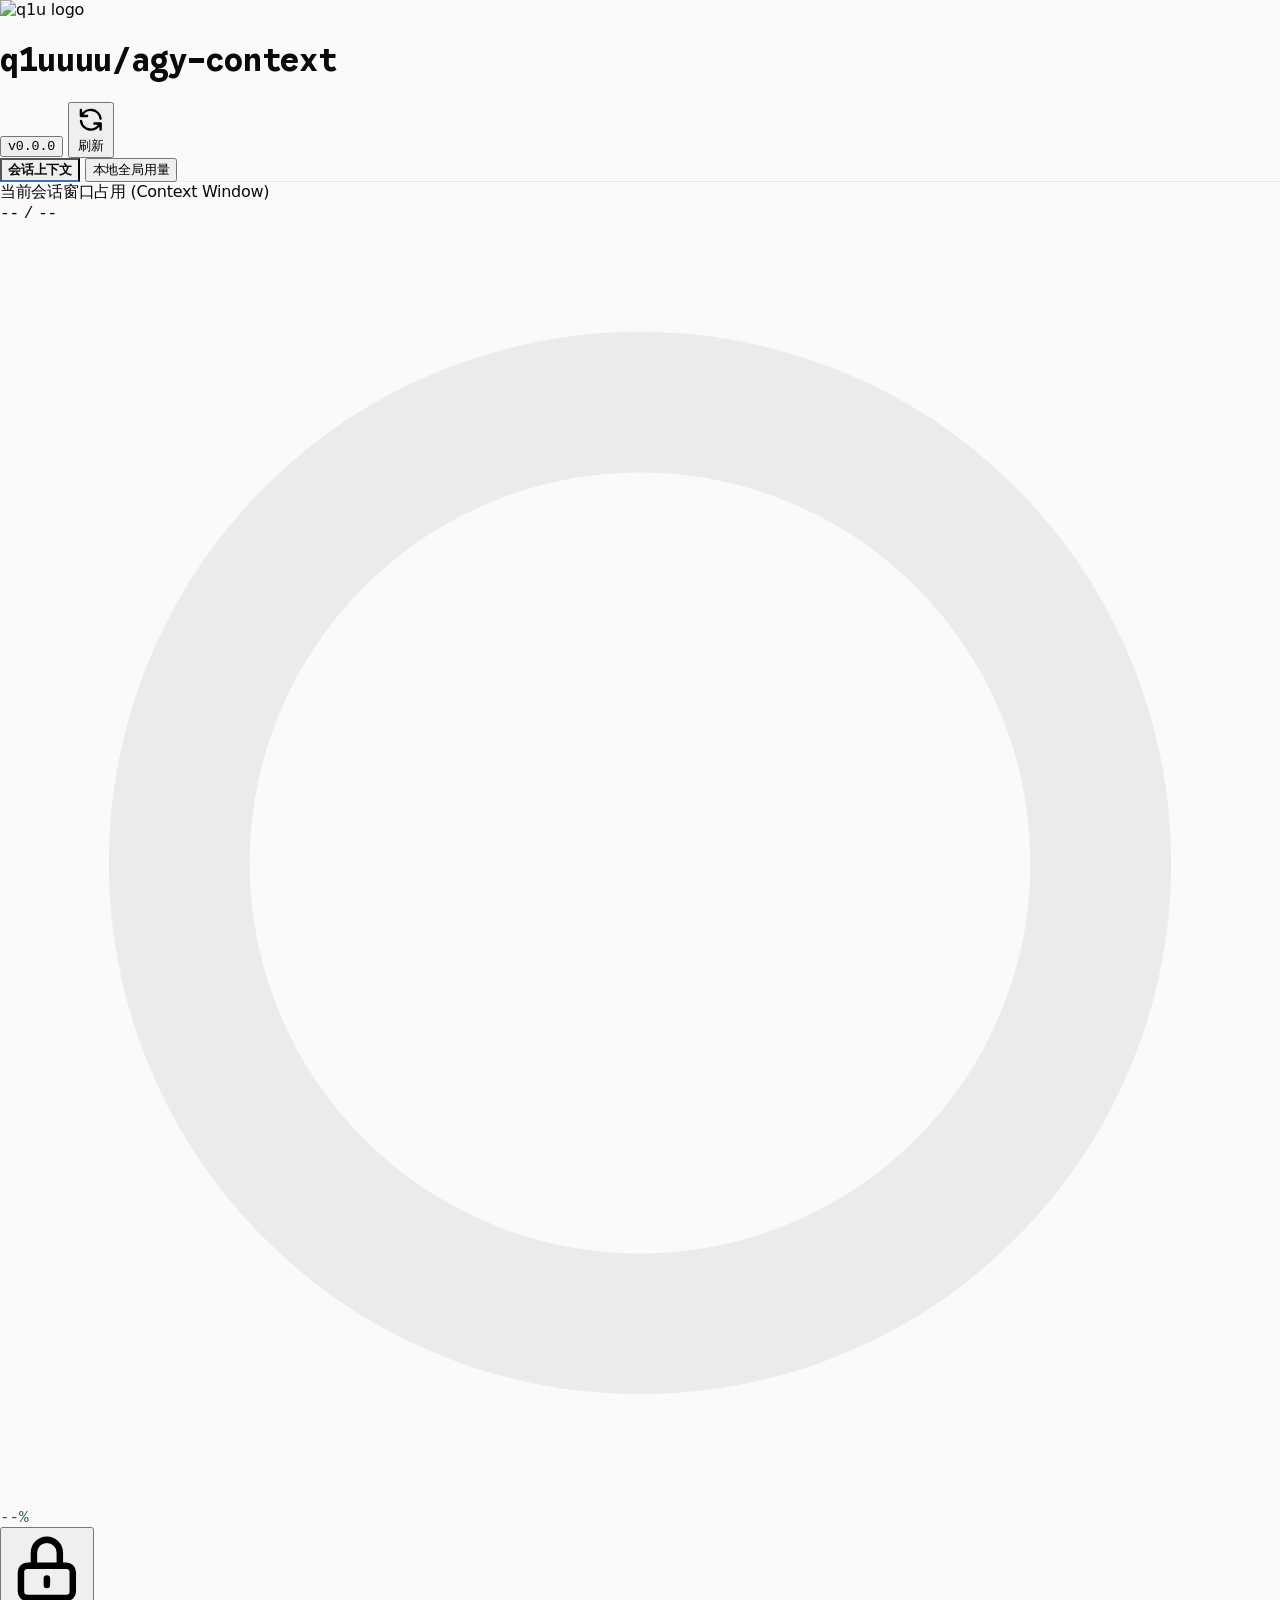
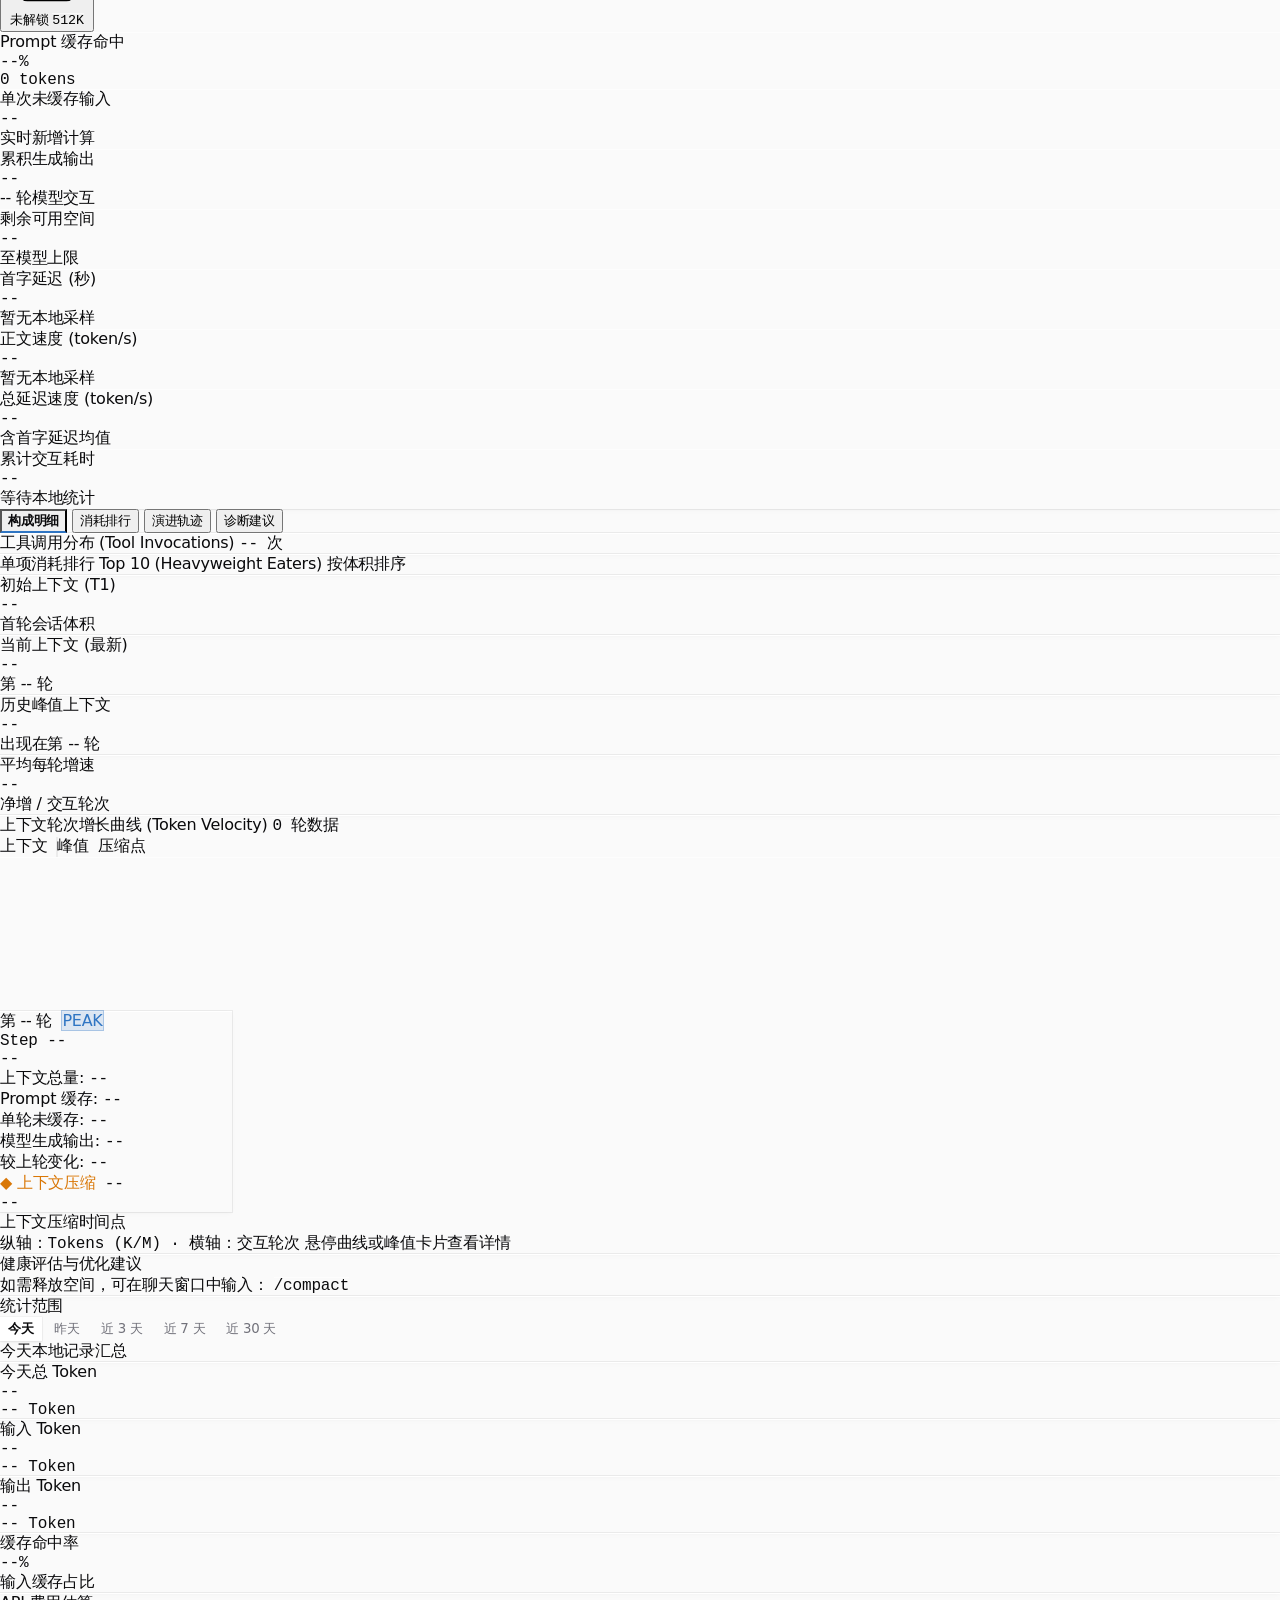
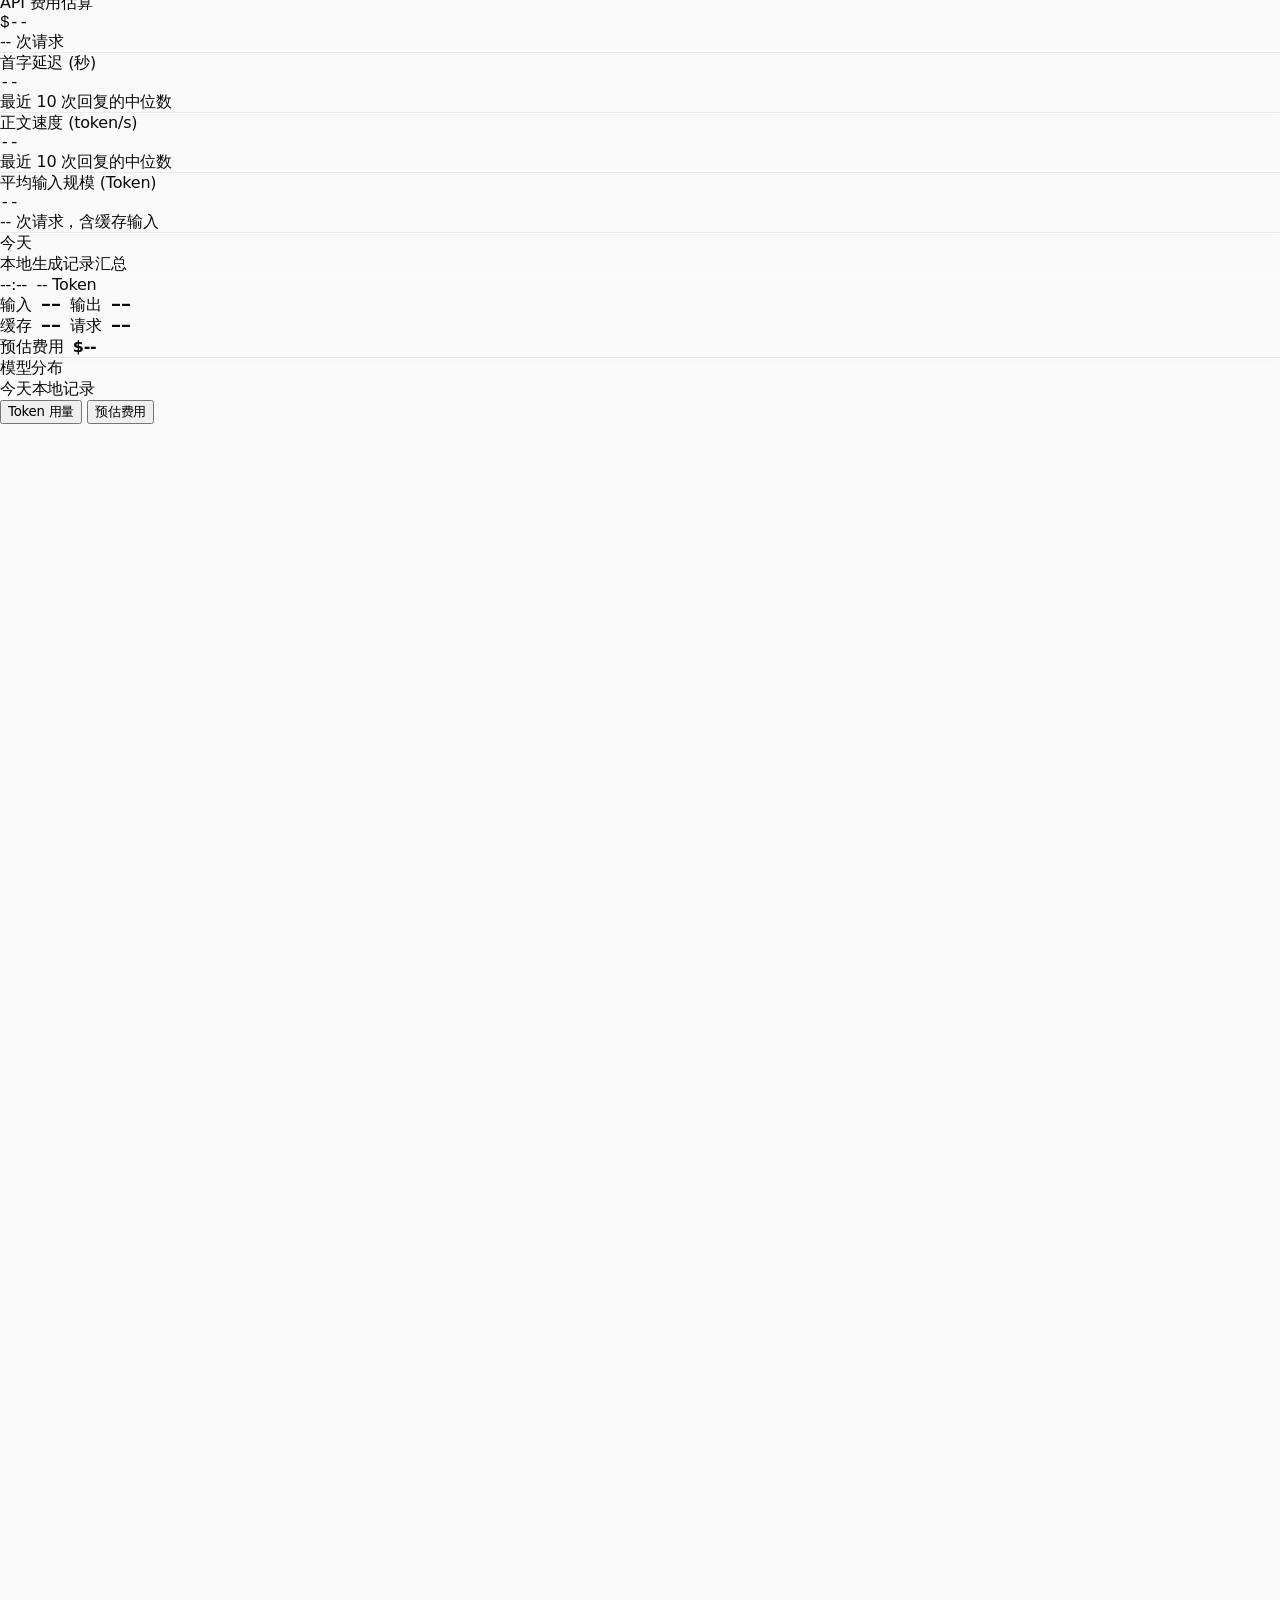
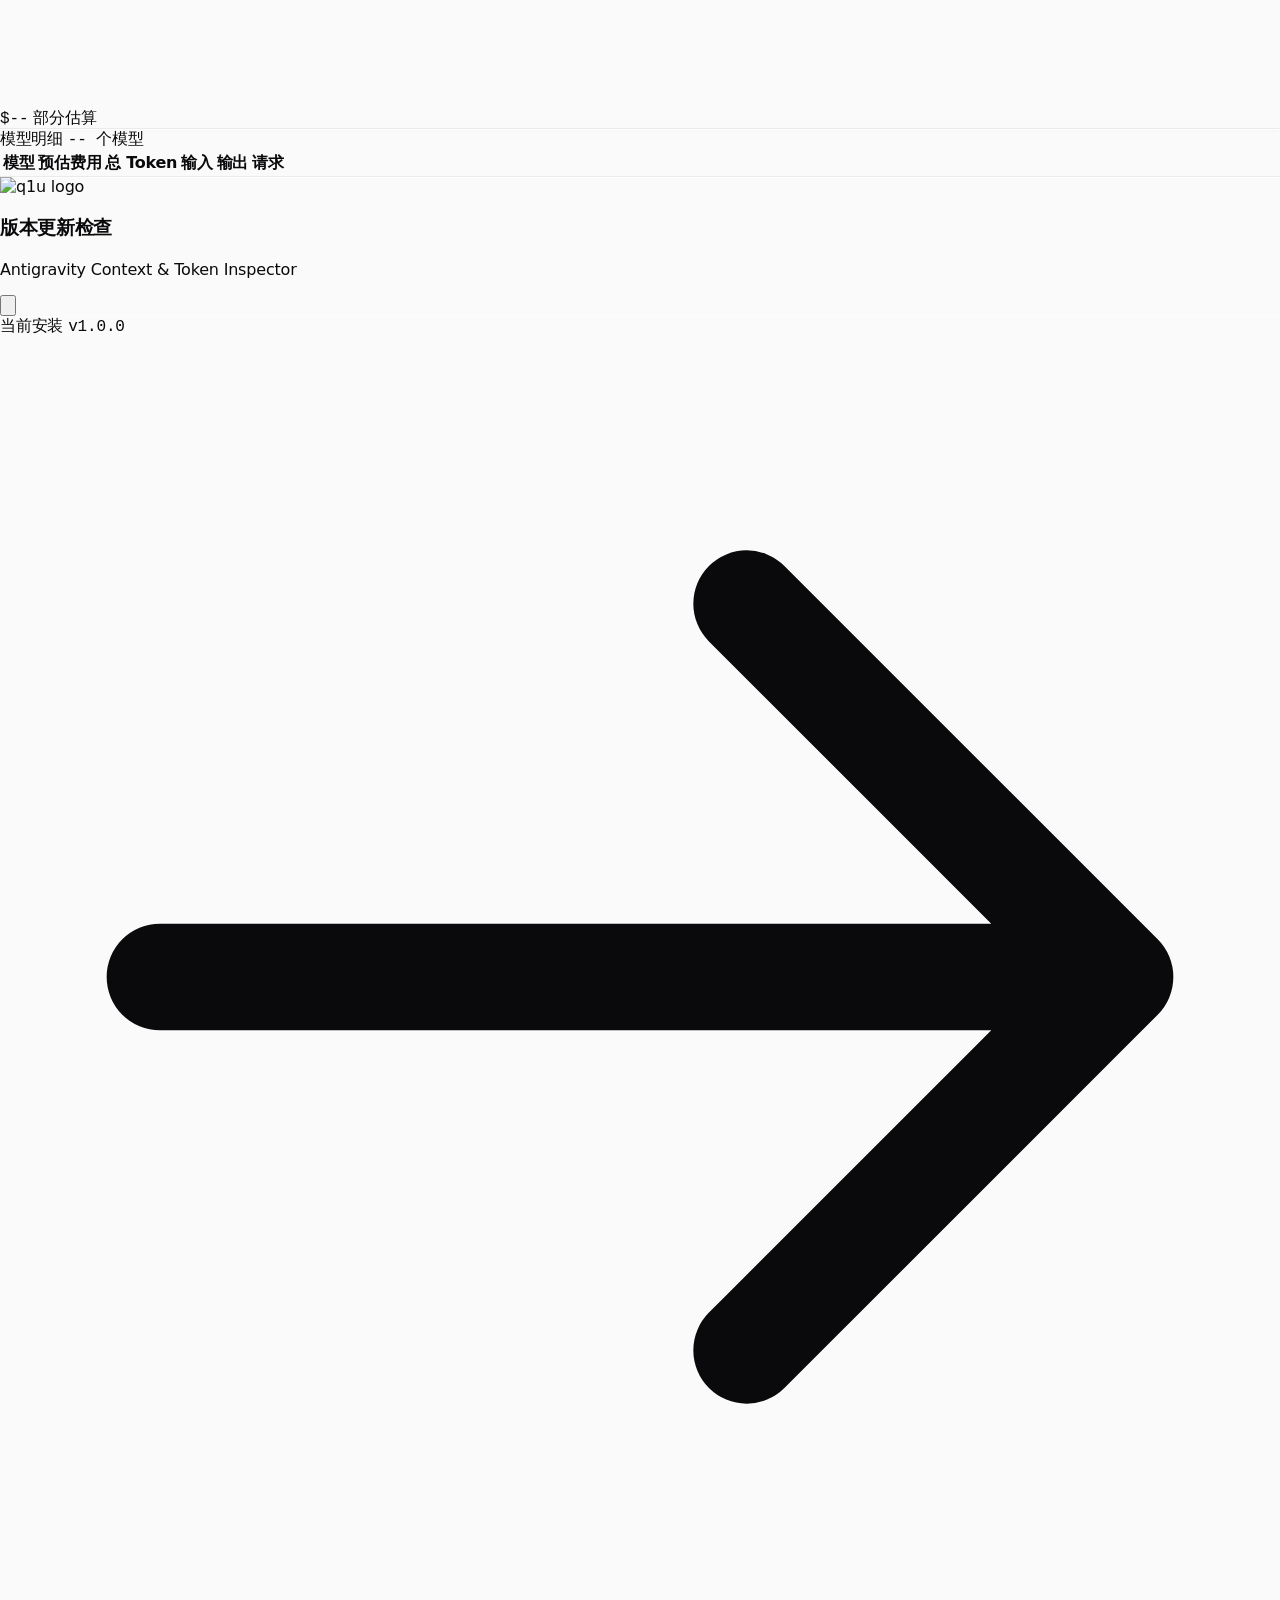
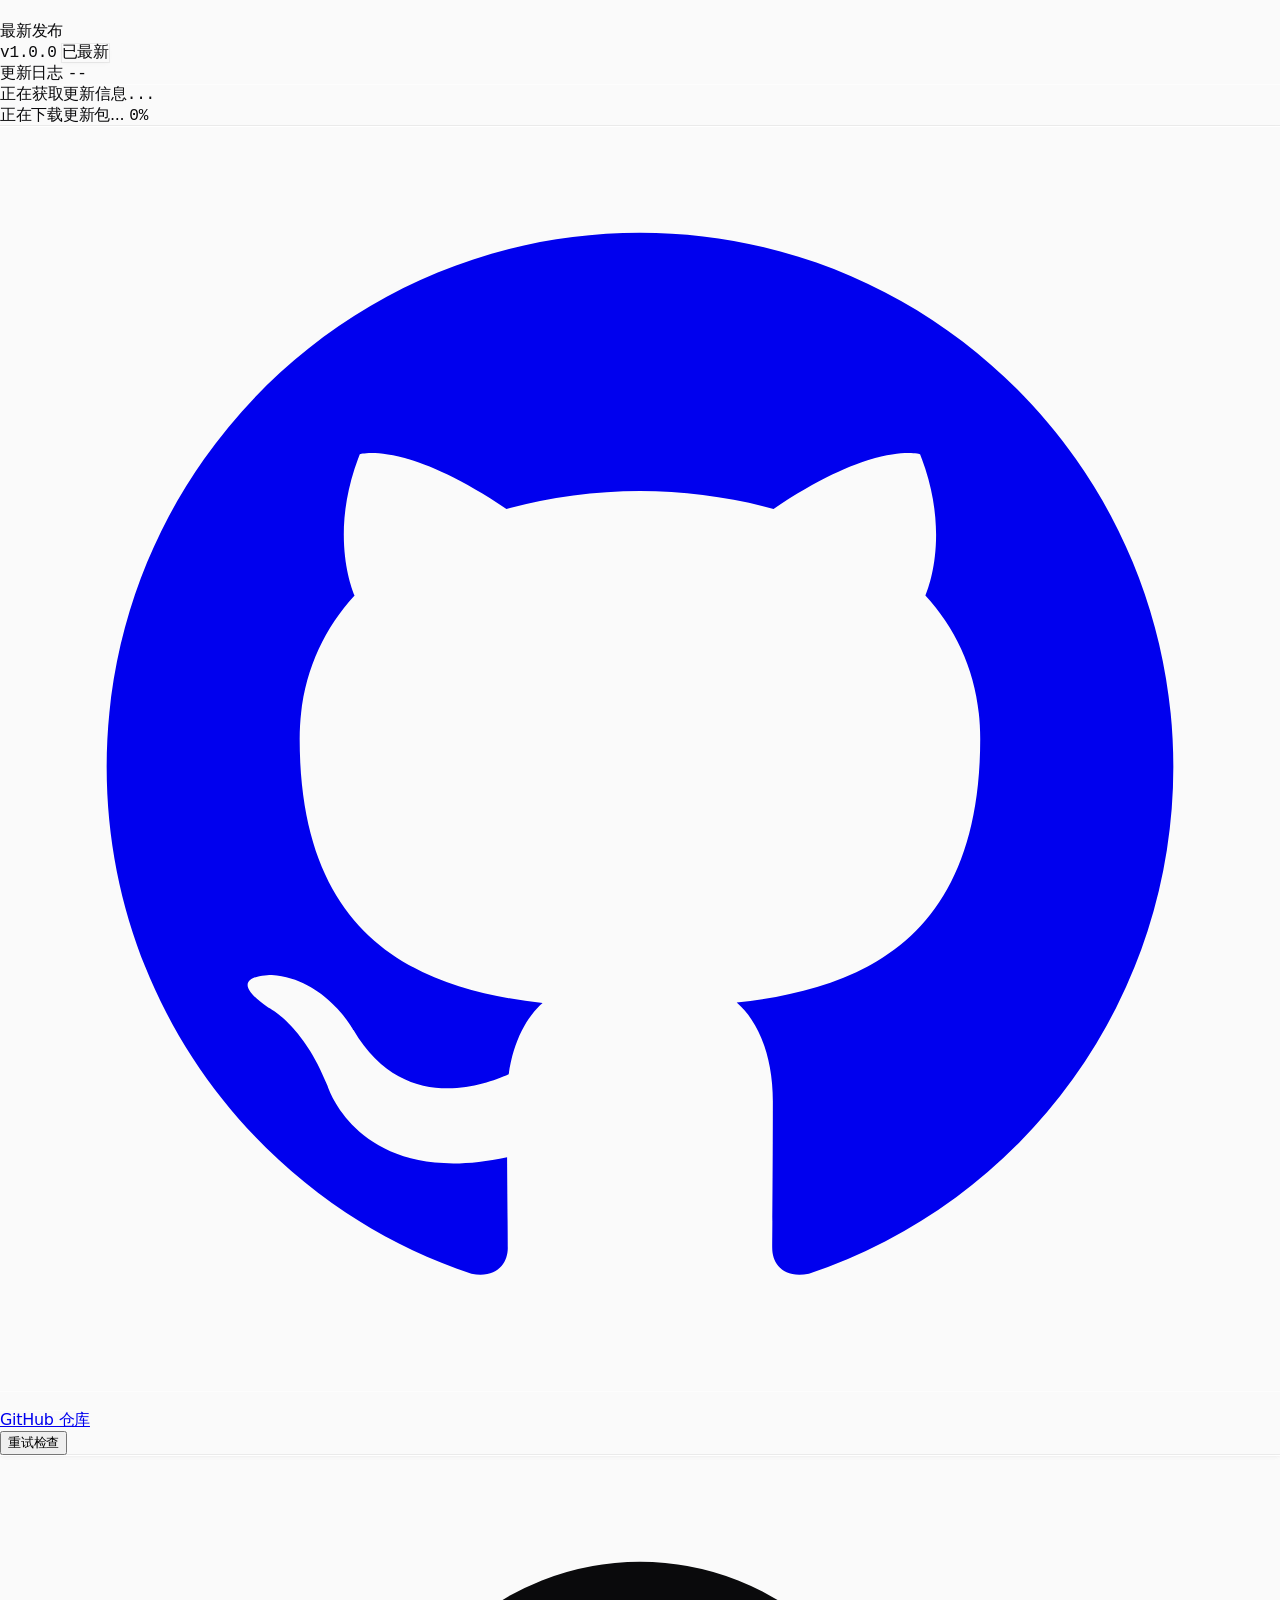
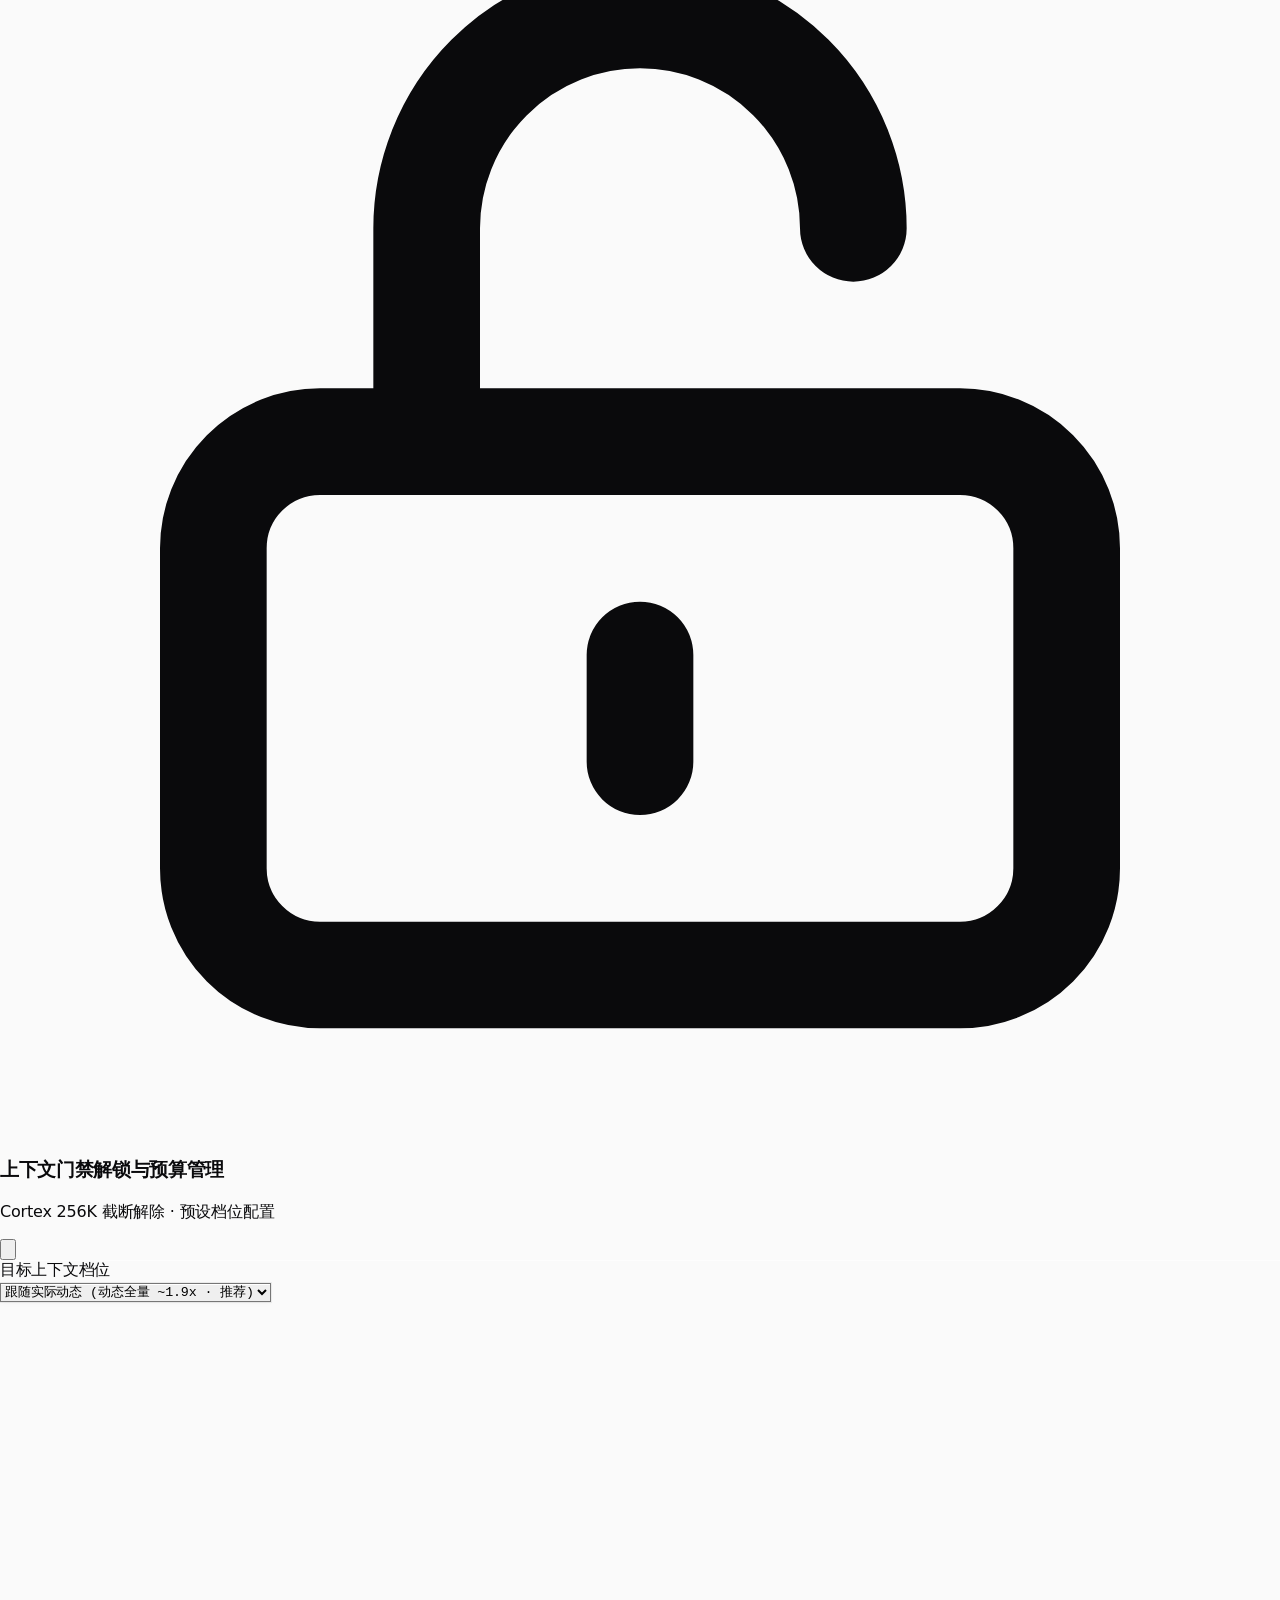
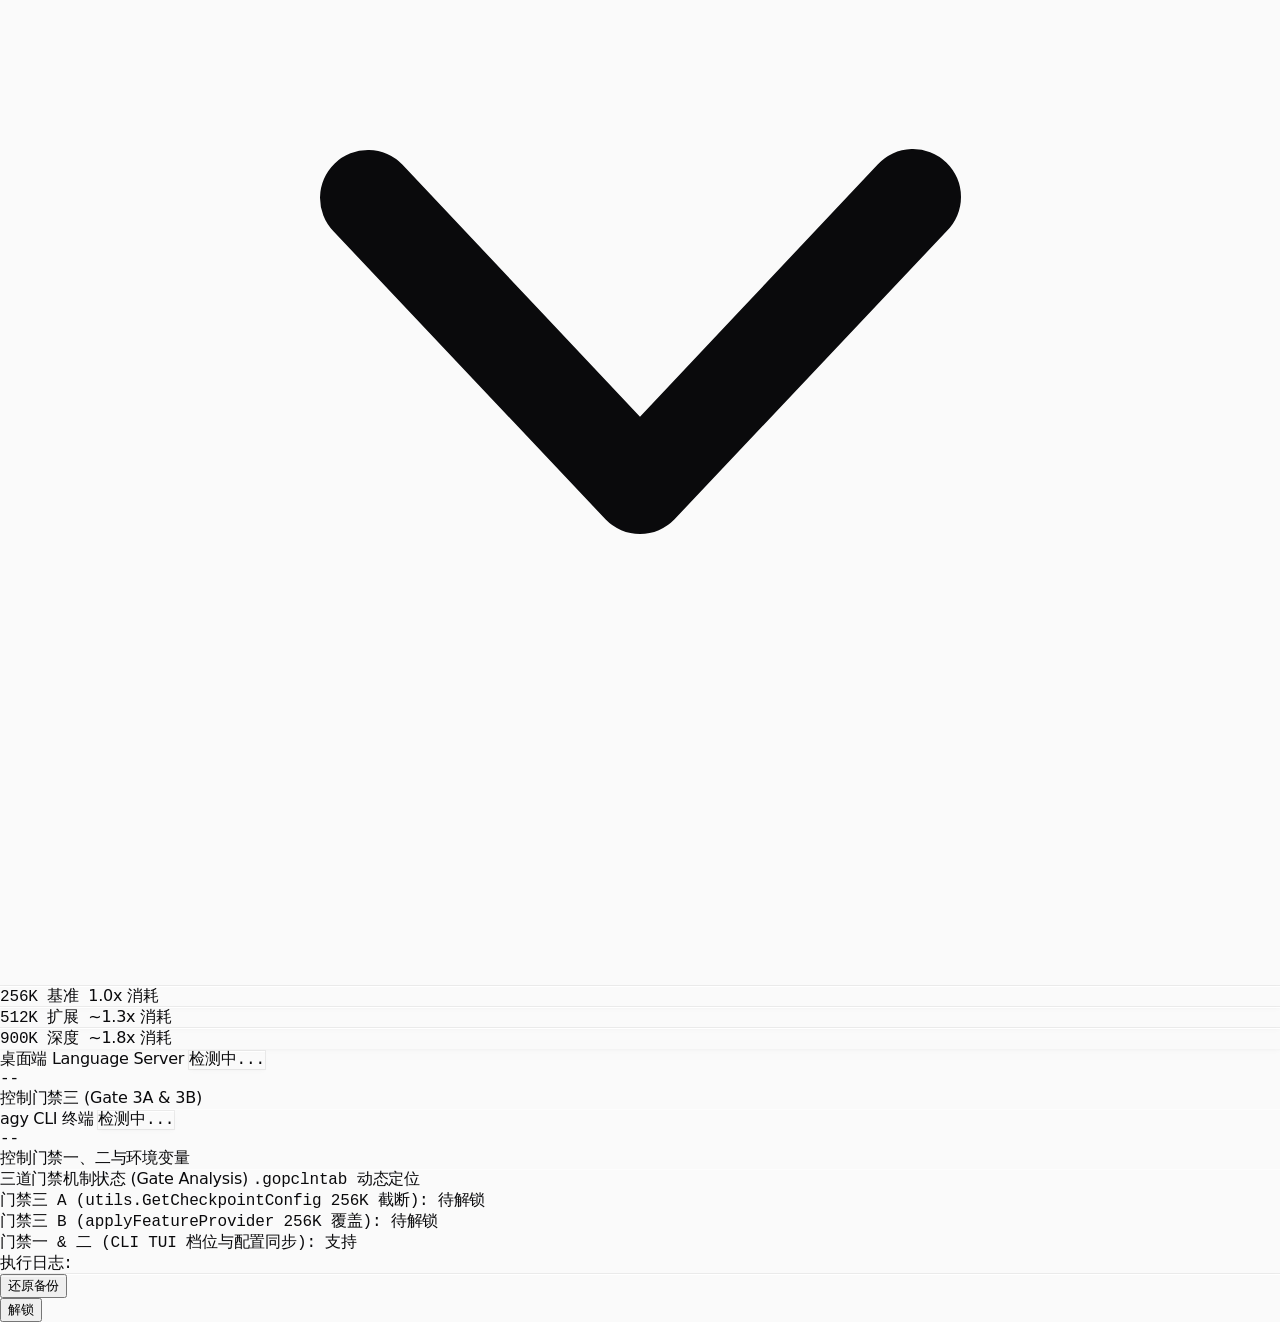
==== commit 8a93ba04: "fix(ui): pr#8的ui兼容" ====
--- a/sidecars/context-panel/index.html
+++ b/sidecars/context-panel/index.html
@@ -416,28 +416,28 @@
         </div>
 
         <!-- Session Performance Grid (TTFT & Generation Speed) -->
-        <div class="grid grid-cols-2 sm:grid-cols-4 gap-2.5 text-xs">
-          <div class="bg-[var(--card-subtle)] p-2.5 rounded-lg border border-[var(--border)]" title="最近一轮首字延迟（含请求等待与思考起步），副标为本会话中位数">
-            <div class="text-[10px] text-[var(--muted-foreground)]">首字延迟 (TTFT)</div>
-            <div id="session-ttft" class="text-sm sm:text-base font-bold font-mono text-[var(--foreground)] mt-0.5">-- 秒</div>
+        <div class="grid grid-cols-2 sm:grid-cols-4 gap-2 sm:gap-2.5 text-xs">
+          <div class="bg-[var(--card-subtle)] p-2.5 rounded-lg border border-[var(--border)] min-w-0" title="最近一轮首字延迟（含请求等待与思考起步），副标为本会话中位数">
+            <div class="text-[10px] text-[var(--muted-foreground)] truncate">首字延迟 <span class="normal-case">(秒)</span></div>
+            <div id="session-ttft" class="text-sm sm:text-base font-bold font-mono text-[var(--foreground)] mt-0.5 truncate">--</div>
             <div id="session-ttft-sub" class="text-[10px] text-[var(--muted-foreground)] font-mono mt-0.5 truncate">暂无本地采样</div>
           </div>
 
-          <div class="bg-[var(--card-subtle)] p-2.5 rounded-lg border border-[var(--border)]" title="扣除首字等待后的正文流式吐字速度中位数（正文 Token ÷ 流式耗时）">
-            <div class="text-[10px] text-[var(--muted-foreground)]">正文生成速度</div>
-            <div id="session-body-speed" class="text-sm sm:text-base font-bold font-mono text-[var(--foreground)] mt-0.5">-- tok/s</div>
+          <div class="bg-[var(--card-subtle)] p-2.5 rounded-lg border border-[var(--border)] min-w-0" title="扣除首字等待后的正文流式吐字速度中位数（正文 Token ÷ 流式耗时）">
+            <div class="text-[10px] text-[var(--muted-foreground)] truncate">正文速度 <span class="normal-case">(token/s)</span></div>
+            <div id="session-body-speed" class="text-sm sm:text-base font-bold font-mono text-[var(--foreground)] mt-0.5 truncate">--</div>
             <div id="session-body-speed-sub" class="text-[10px] text-[var(--muted-foreground)] font-mono mt-0.5 truncate">暂无本地采样</div>
           </div>
 
-          <div class="bg-[var(--card-subtle)] p-2.5 rounded-lg border border-[var(--border)]" title="按总延迟计算的输出 Token 平均速度（总输出 Token ÷ 总耗时，含首字等待与思考）">
-            <div class="text-[10px] text-[var(--muted-foreground)]">总延迟生成速度</div>
-            <div id="session-total-speed" class="text-sm sm:text-base font-bold font-mono text-[var(--foreground)] mt-0.5">-- tok/s</div>
+          <div class="bg-[var(--card-subtle)] p-2.5 rounded-lg border border-[var(--border)] min-w-0" title="按总延迟计算的输出 Token 平均速度（总输出 Token ÷ 总耗时，含首字等待与思考）">
+            <div class="text-[10px] text-[var(--muted-foreground)] truncate">总延迟速度 <span class="normal-case">(token/s)</span></div>
+            <div id="session-total-speed" class="text-sm sm:text-base font-bold font-mono text-[var(--foreground)] mt-0.5 truncate">--</div>
             <div id="session-total-speed-sub" class="text-[10px] text-[var(--muted-foreground)] font-mono mt-0.5 truncate">含首字延迟均值</div>
           </div>
 
-          <div class="bg-[var(--card-subtle)] p-2.5 rounded-lg border border-[var(--border)]" title="本会话全部模型请求从发起到流结束的累计耗时">
-            <div class="text-[10px] text-[var(--muted-foreground)]">累计交互耗时</div>
-            <div id="session-latency-total" class="text-sm sm:text-base font-bold font-mono text-[var(--foreground)] mt-0.5">-- 秒</div>
+          <div class="bg-[var(--card-subtle)] p-2.5 rounded-lg border border-[var(--border)] min-w-0" title="本会话全部模型请求从发起到流结束的累计耗时">
+            <div class="text-[10px] text-[var(--muted-foreground)] truncate">累计交互耗时</div>
+            <div id="session-latency-total" class="text-sm sm:text-base font-bold font-mono text-[var(--foreground)] mt-0.5 truncate">--</div>
             <div id="session-latency-sub" class="text-[10px] text-[var(--muted-foreground)] font-mono mt-0.5 truncate">等待本地统计</div>
           </div>
         </div>
@@ -1337,10 +1337,11 @@
     }
 
     function formatLatencyDuration(seconds) {
-      if (typeof seconds !== 'number' || !Number.isFinite(seconds) || seconds <= 0) return '-- 秒';
-      if (seconds < 60) return `${seconds.toFixed(1)} 秒`;
-      const mins = Math.floor(seconds / 60);
-      const secs = Math.round(seconds % 60);
+      if (typeof seconds !== 'number' || !Number.isFinite(seconds) || seconds <= 0) return '--';
+      if (seconds < 59.95) return `${seconds.toFixed(1)} 秒`;
+      const totalWhole = Math.round(seconds);
+      const mins = Math.floor(totalWhole / 60);
+      const secs = totalWhole % 60;
       return `${mins}分${String(secs).padStart(2, '0')}秒`;
     }
 
@@ -1356,44 +1357,44 @@
       if (!ttftEl || !bodySpdEl || !totalSpdEl || !latEl) return;
 
       if (!perf) {
-        ttftEl.textContent = '-- 秒';
+        ttftEl.textContent = '--';
         ttftSubEl.textContent = '暂无本地采样';
-        bodySpdEl.textContent = '-- tok/s';
+        bodySpdEl.textContent = '--';
         bodySpdSubEl.textContent = '暂无本地采样';
-        totalSpdEl.textContent = '-- tok/s';
+        totalSpdEl.textContent = '--';
         totalSpdSubEl.textContent = '含首字延迟均值';
-        latEl.textContent = '-- 秒';
+        latEl.textContent = '--';
         latSubEl.textContent = '等待本地统计';
         return;
       }
 
       if (perf.ttft && typeof perf.ttft.latest === 'number') {
-        ttftEl.textContent = `${perf.ttft.latest.toFixed(2)} 秒`;
+        ttftEl.textContent = perf.ttft.latest.toFixed(2);
         ttftSubEl.textContent = perf.ttft.sampleCount > 1 && typeof perf.ttft.median === 'number'
           ? `中位 ${perf.ttft.median.toFixed(2)}s · ${perf.ttft.sampleCount} 轮`
           : `最近 ${perf.ttft.sampleCount} 轮采样`;
       } else {
-        ttftEl.textContent = '-- 秒';
+        ttftEl.textContent = '--';
         ttftSubEl.textContent = '暂无首字采样';
       }
 
       if (perf.bodySpeed && typeof perf.bodySpeed.median === 'number') {
-        bodySpdEl.textContent = `${perf.bodySpeed.median.toFixed(1)} tok/s`;
+        bodySpdEl.textContent = perf.bodySpeed.median.toFixed(1);
         const latestStr = typeof perf.bodySpeed.latest === 'number' ? `最新 ${perf.bodySpeed.latest.toFixed(1)} · ` : '';
         const tagStr = perf.bodySpeed.isShortFallback ? '短回复' : '长回复';
         bodySpdSubEl.textContent = `${latestStr}${perf.bodySpeed.sampleCount} 轮${tagStr}`;
       } else {
-        bodySpdEl.textContent = '-- tok/s';
+        bodySpdEl.textContent = '--';
         bodySpdSubEl.textContent = '暂无有效正文流';
       }
 
       if (perf.totalSpeed && typeof perf.totalSpeed.avg === 'number') {
-        totalSpdEl.textContent = `${perf.totalSpeed.avg.toFixed(1)} tok/s`;
+        totalSpdEl.textContent = perf.totalSpeed.avg.toFixed(1);
         totalSpdSubEl.textContent = typeof perf.totalSpeed.latest === 'number'
           ? `最新 ${perf.totalSpeed.latest.toFixed(1)} · 含首字`
           : `含首字延迟 (${perf.totalSpeed.sampleCount} 轮)`;
       } else {
-        totalSpdEl.textContent = '-- tok/s';
+        totalSpdEl.textContent = '--';
         totalSpdSubEl.textContent = '含首字延迟均值';
       }
 
@@ -1403,7 +1404,7 @@
           ? `均轮 ${perf.latency.avgSeconds.toFixed(1)}s · 共 ${perf.latency.sampleCount} 轮`
           : `共 ${perf.latency.sampleCount} 轮`;
       } else {
-        latEl.textContent = '-- 秒';
+        latEl.textContent = '--';
         latSubEl.textContent = '等待本地统计';
       }
     }
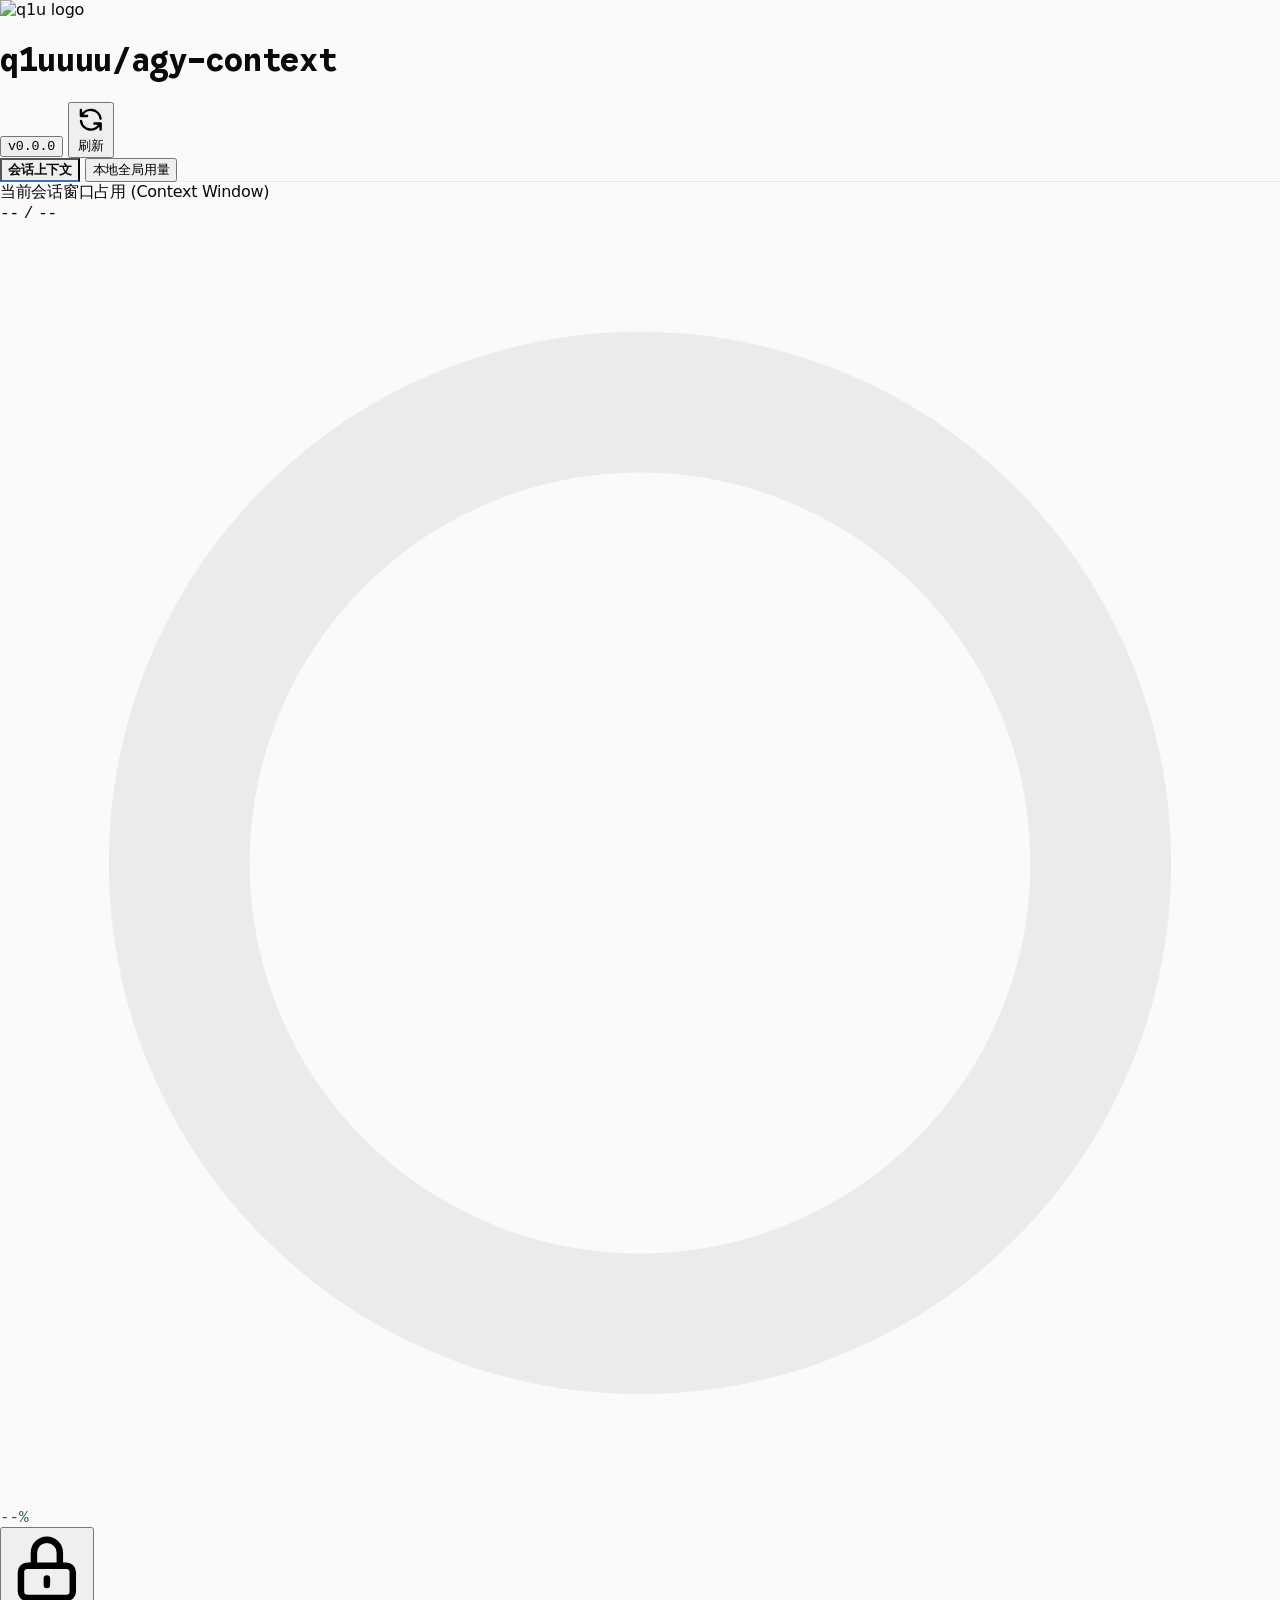
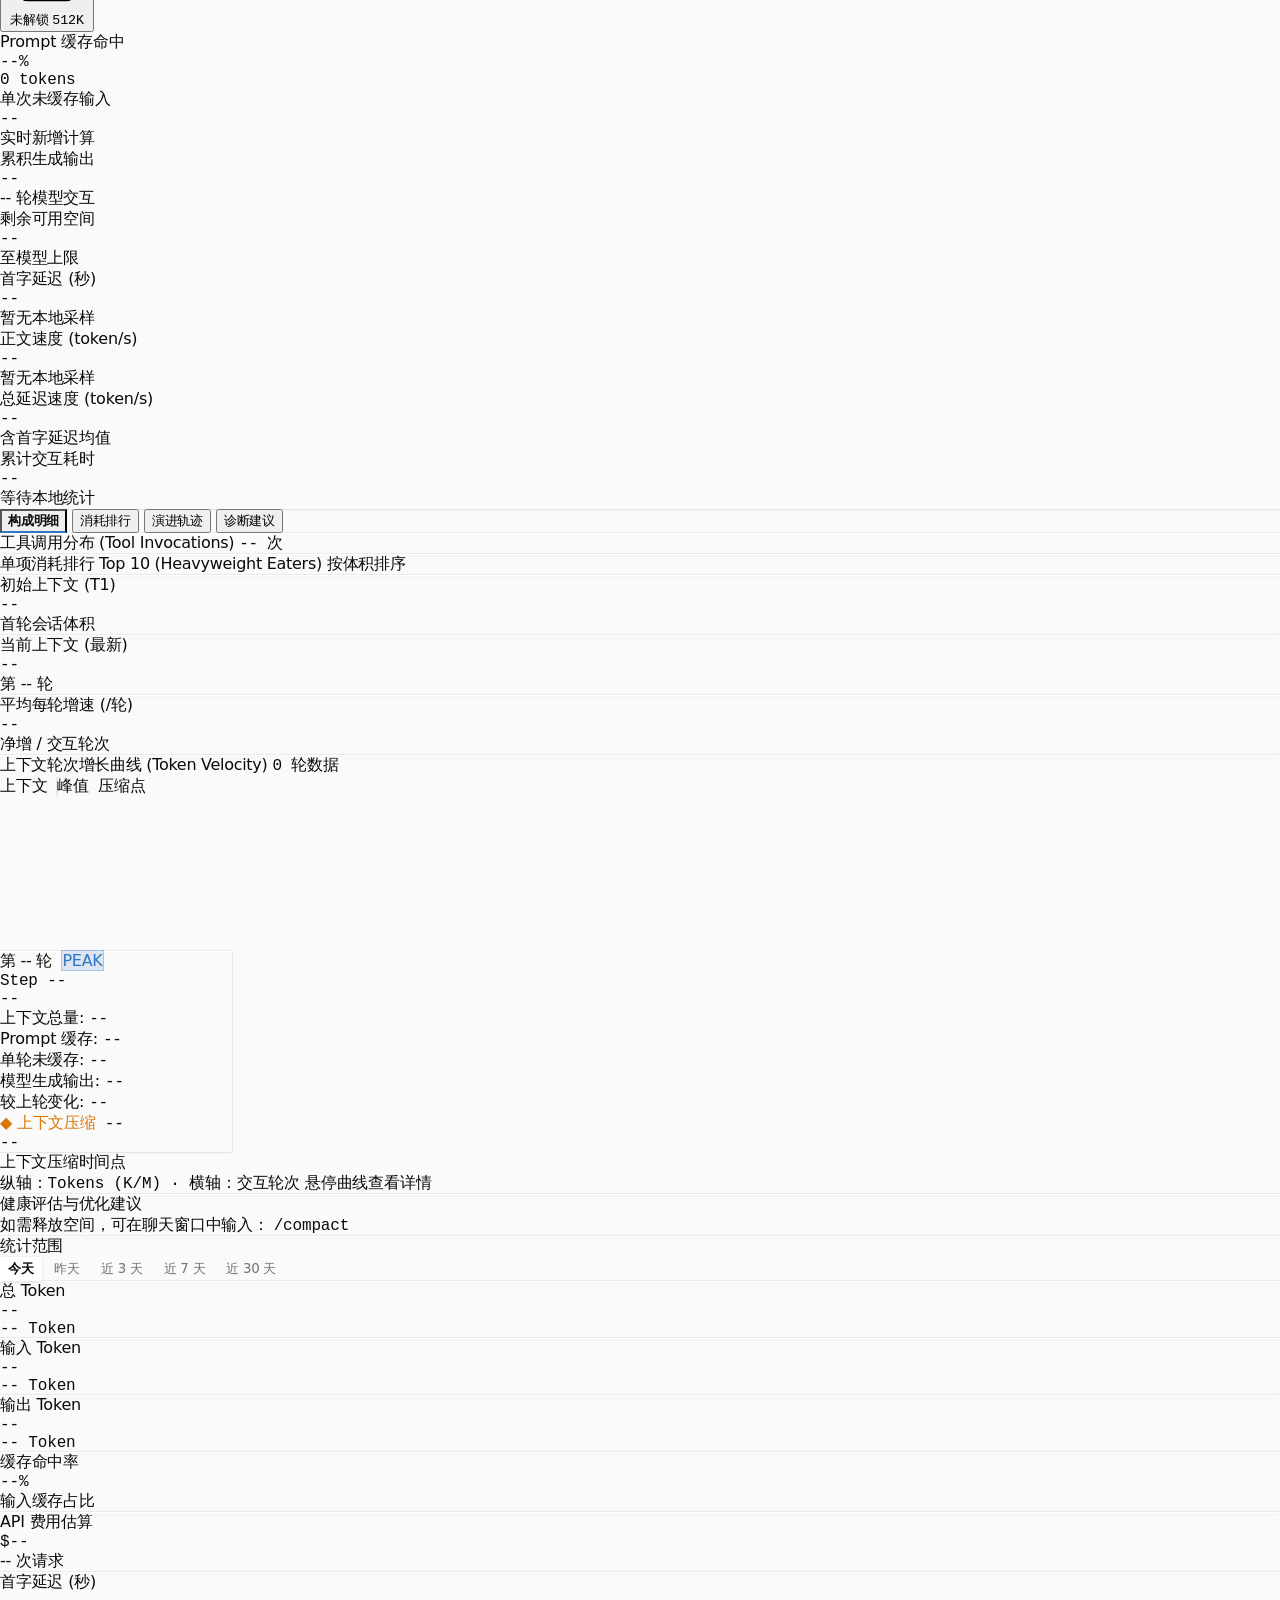
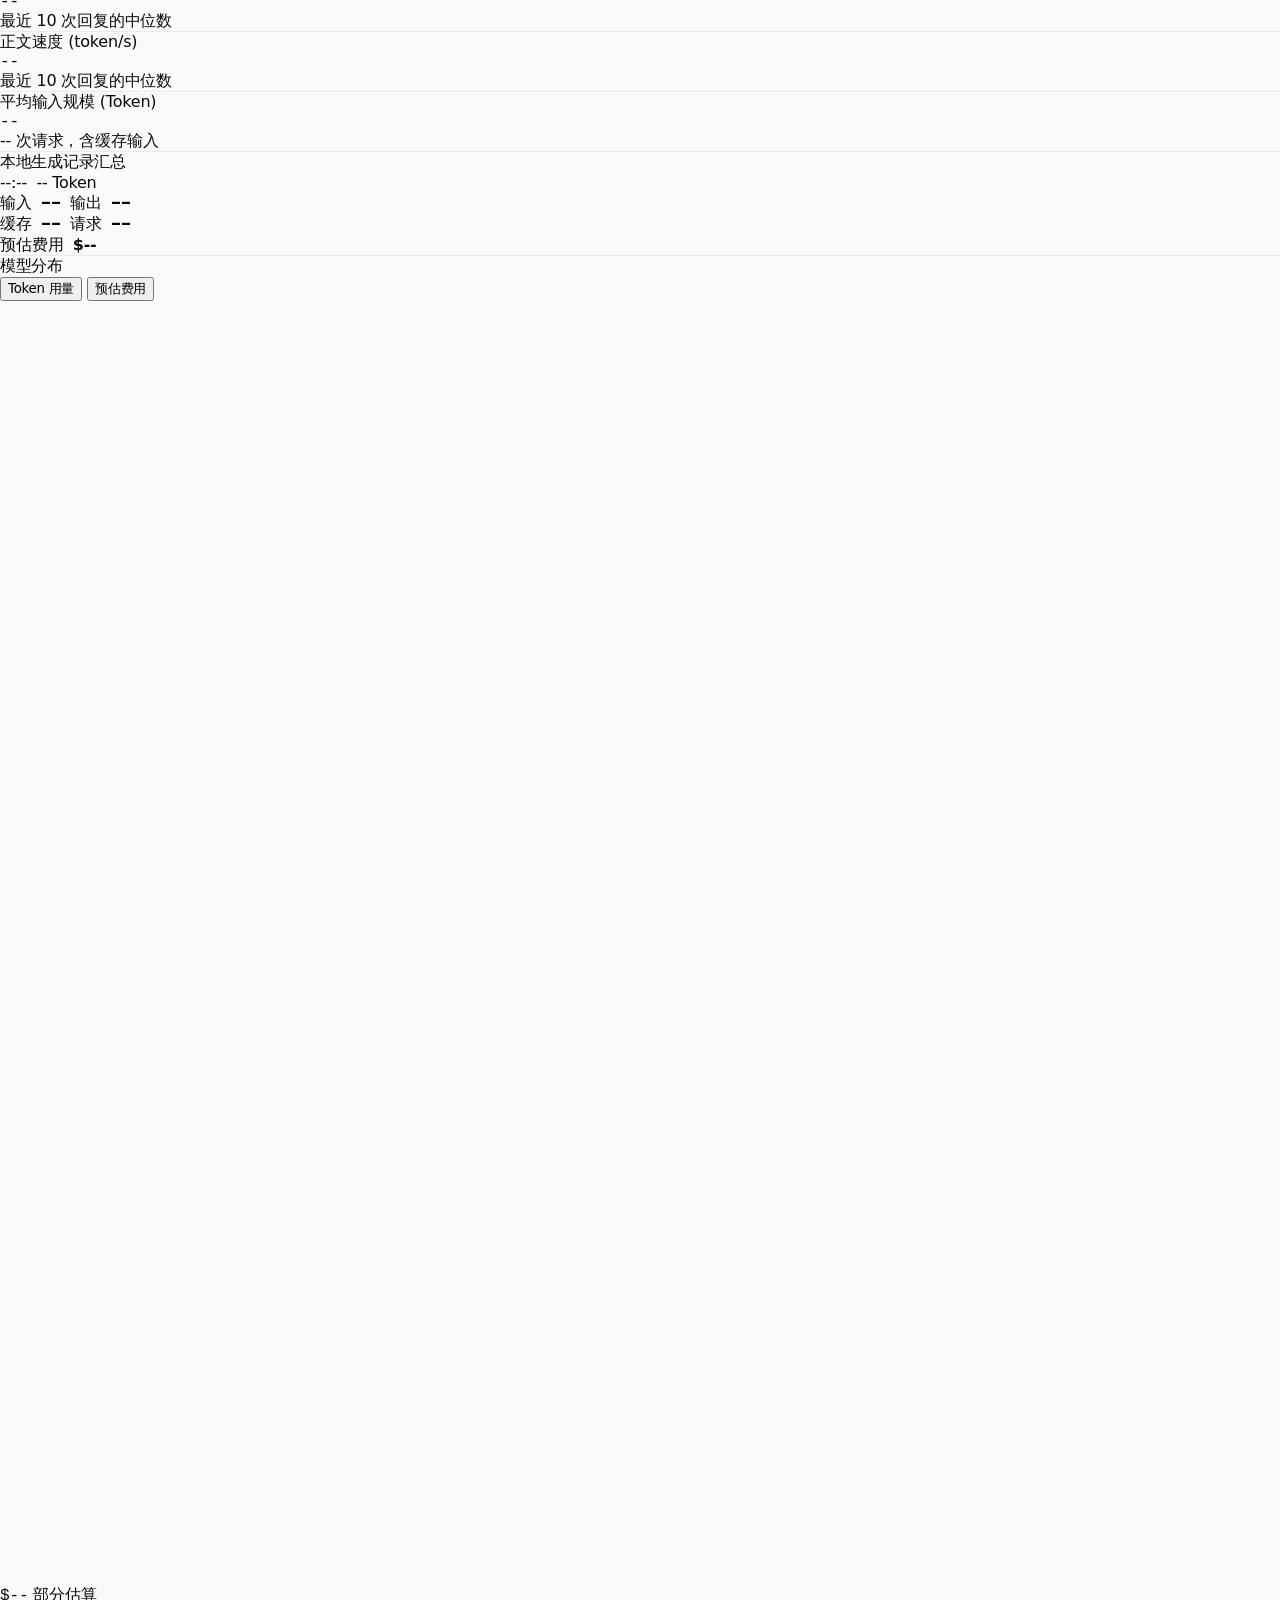
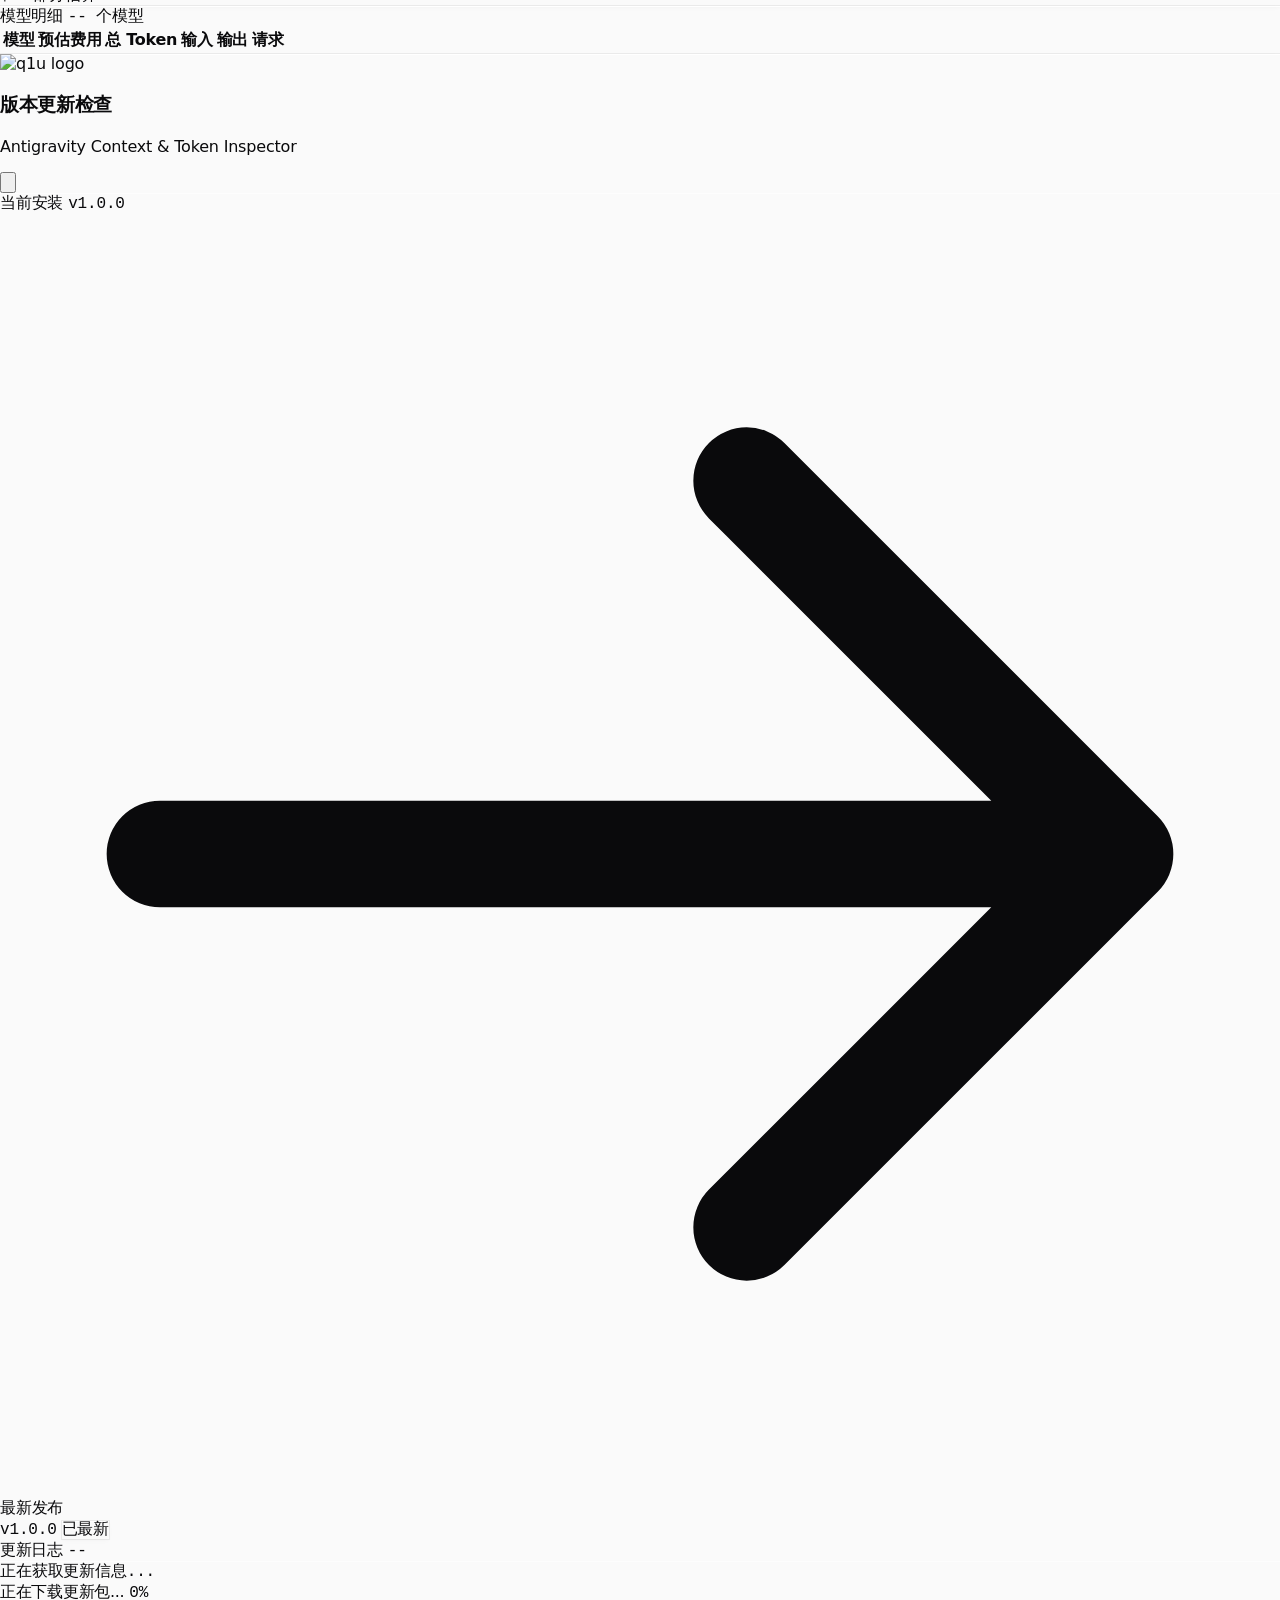
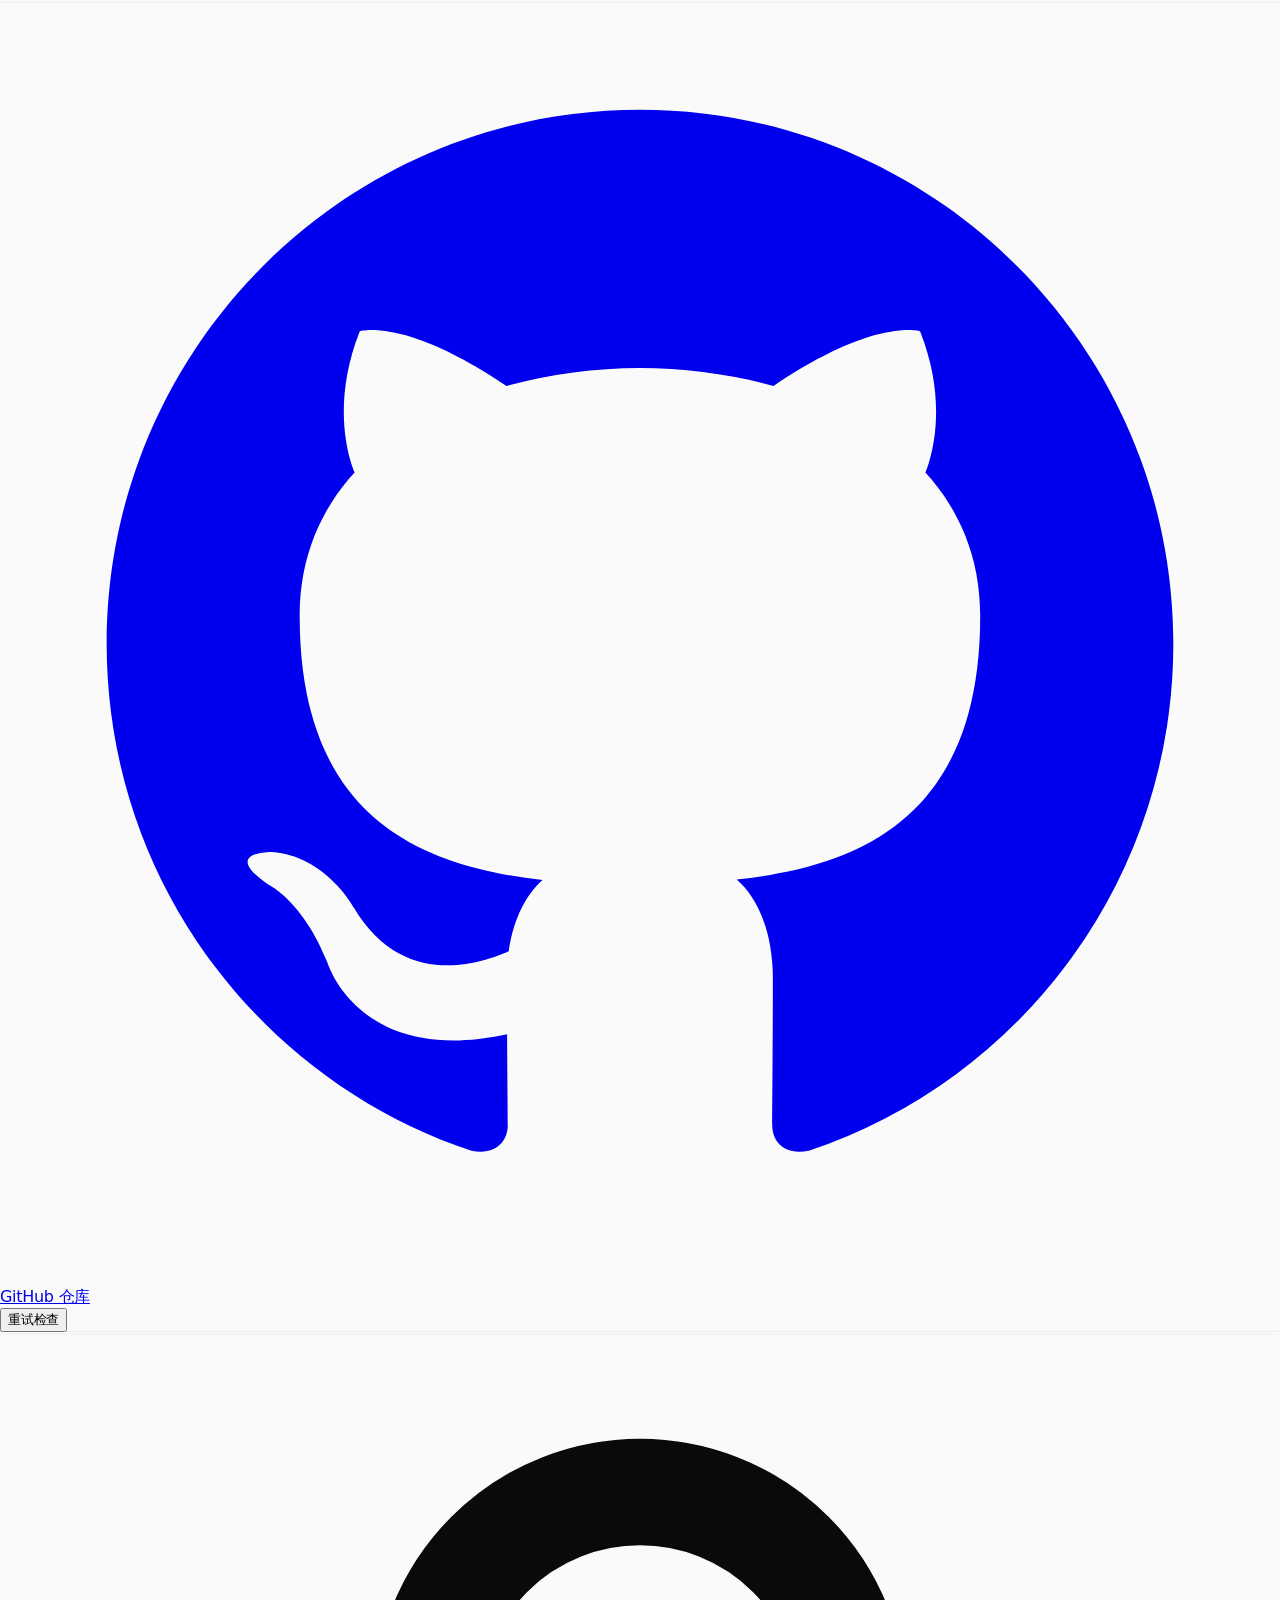
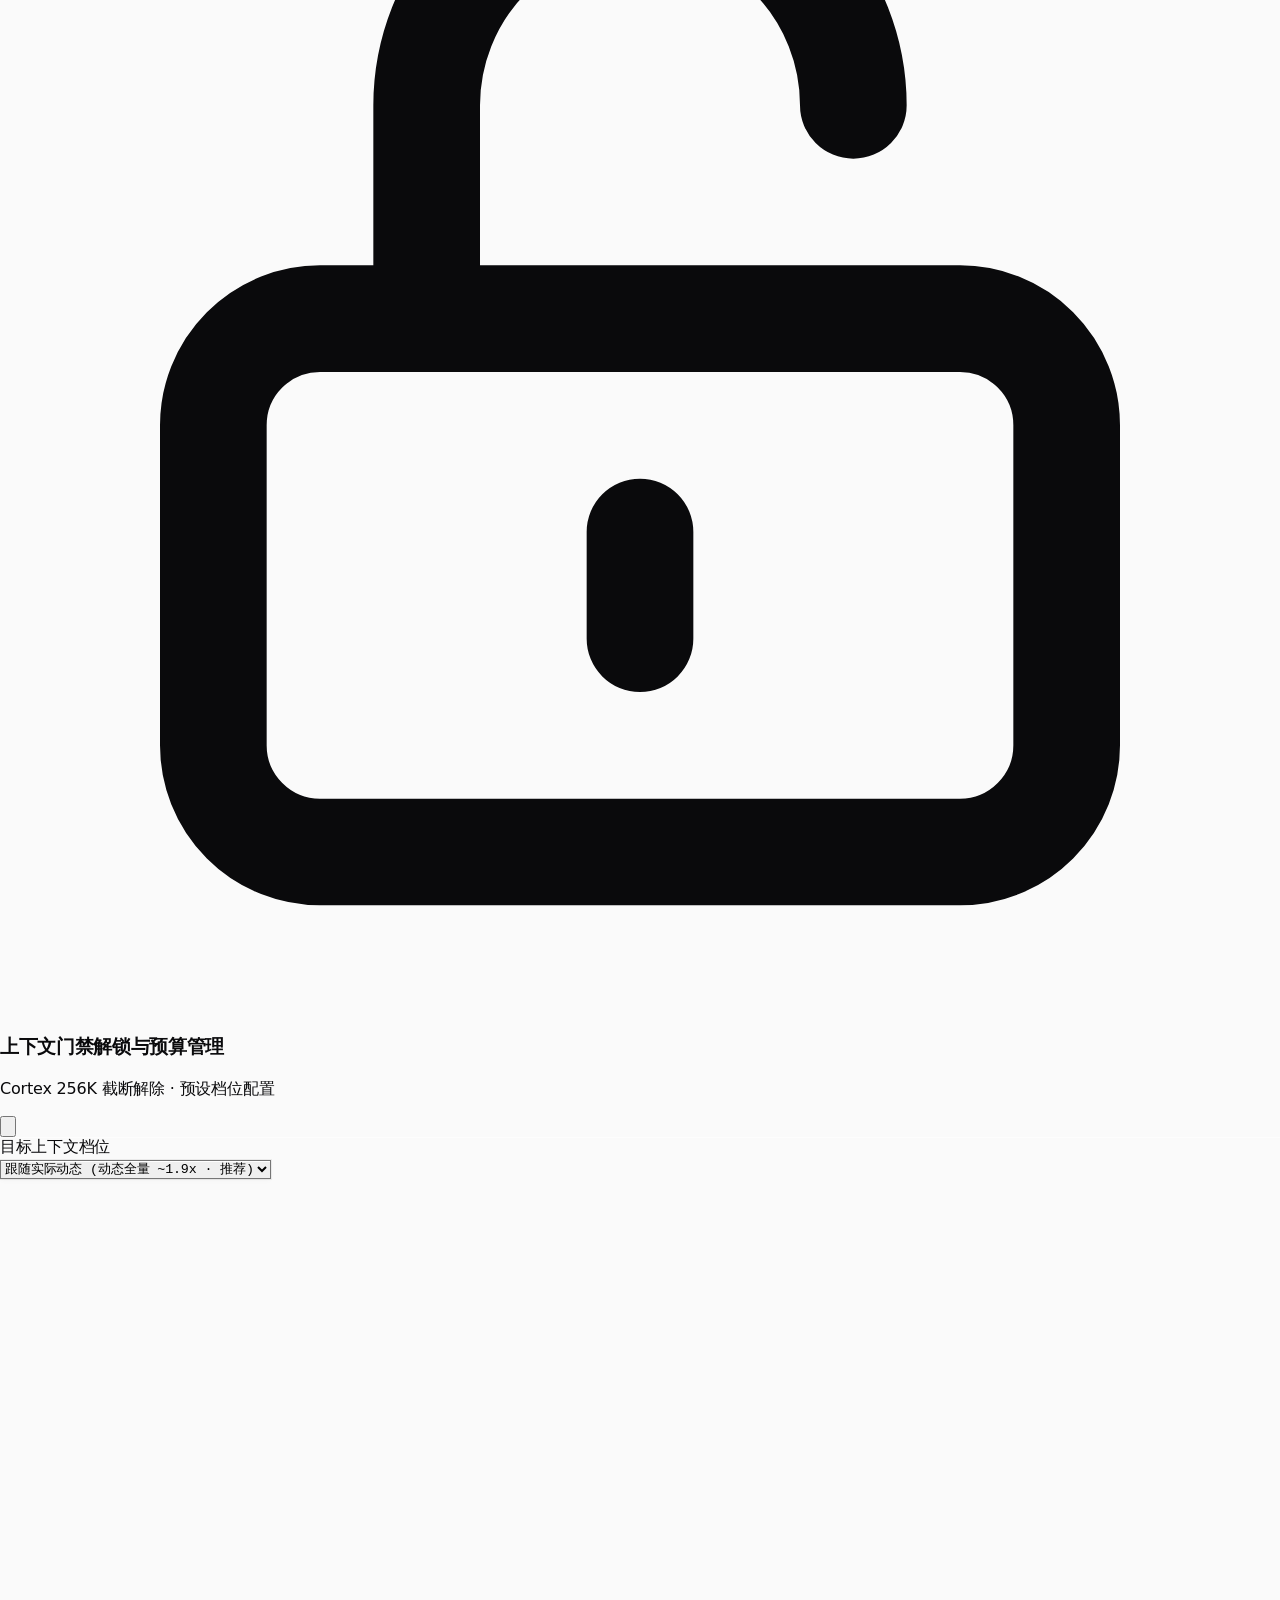
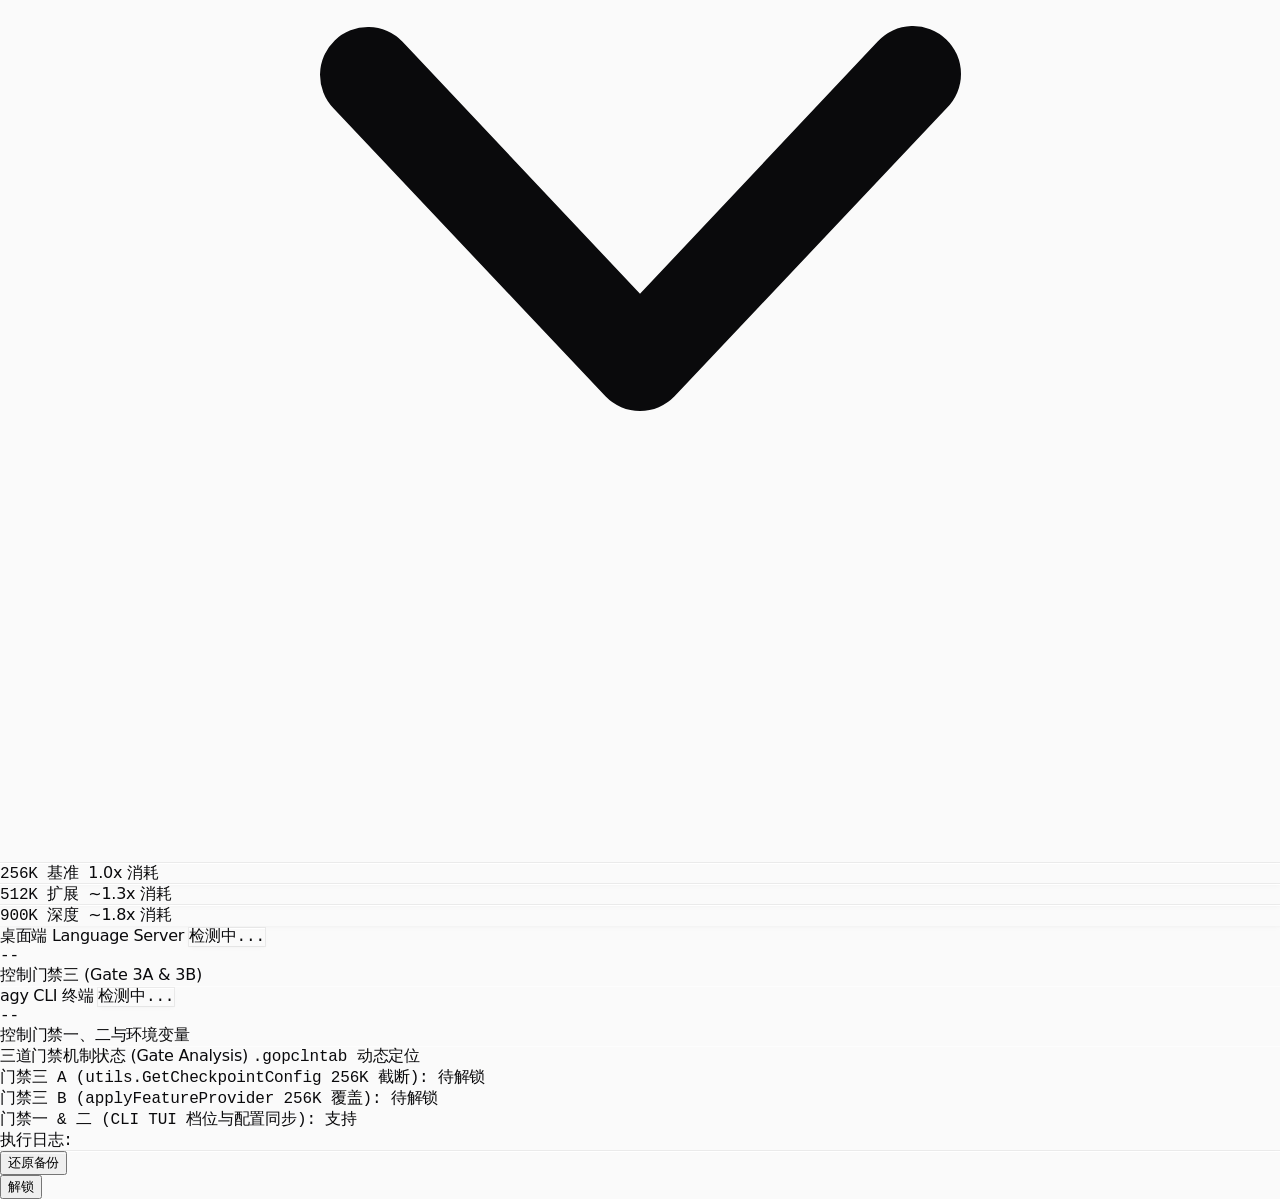
==== commit 5fd05dc6: "perf(ui): ui优化" ====
--- a/sidecars/context-panel/index.html
+++ b/sidecars/context-panel/index.html
@@ -478,8 +478,8 @@
 
       <!-- Session Timeline SubTab -->
       <div id="subtab-timeline" class="hidden space-y-3">
-        <!-- Top Stats Summary Island (4 KPI Cards) -->
-        <div class="grid grid-cols-2 sm:grid-cols-4 gap-2">
+        <!-- Top Stats Summary Island (3 KPI Cards) -->
+        <div class="grid grid-cols-3 gap-2">
           <div class="bg-[var(--card)] border border-[var(--border)] rounded-xl p-2.5 shadow-sm space-y-0.5 min-w-0">
             <div class="text-[10px] text-[var(--muted-foreground)] truncate">初始上下文 (T1)</div>
             <div id="tl-stat-init" class="text-sm font-bold font-mono text-[var(--foreground)] truncate">--</div>
@@ -490,15 +490,8 @@
             <div id="tl-stat-curr" class="text-sm font-bold font-mono text-[var(--foreground)] truncate">--</div>
             <div id="tl-stat-curr-sub" class="text-[9px] text-[var(--muted-foreground)] truncate">第 -- 轮</div>
           </div>
-          <div id="tl-kpi-peak" class="bg-[var(--card)] border border-[var(--border)] rounded-xl p-2.5 shadow-sm space-y-0.5 min-w-0 transition-colors cursor-default hover:border-[var(--primary)]/50" title="悬停可在下方曲线中定位历史峰值">
-            <div class="flex items-center gap-1.5 text-[10px] text-[var(--muted-foreground)] truncate">
-              <span class="truncate">历史峰值上下文</span>
-            </div>
-            <div id="tl-stat-peak" class="text-sm font-bold font-mono text-[var(--foreground)] truncate">--</div>
-            <div id="tl-stat-peak-sub" class="text-[9px] text-[var(--muted-foreground)] truncate">出现在第 -- 轮</div>
-          </div>
           <div class="bg-[var(--card)] border border-[var(--border)] rounded-xl p-2.5 shadow-sm space-y-0.5 min-w-0">
-            <div class="text-[10px] text-[var(--muted-foreground)] truncate">平均每轮增速</div>
+            <div class="text-[10px] text-[var(--muted-foreground)] truncate">平均每轮增速 <span class="normal-case">(/轮)</span></div>
             <div id="tl-stat-rate" class="text-sm font-bold font-mono text-[var(--foreground)] truncate">--</div>
             <div class="text-[9px] text-[var(--muted-foreground)] truncate">净增 / 交互轮次</div>
           </div>
@@ -586,7 +579,7 @@
 
           <div class="flex flex-wrap items-center justify-between gap-1 text-[10px] text-[var(--muted-foreground)] px-0.5">
             <span class="font-mono">纵轴：Tokens (K/M) · 横轴：交互轮次</span>
-            <span class="font-mono opacity-80">悬停曲线或峰值卡片查看详情</span>
+            <span class="font-mono opacity-80">悬停曲线查看详情</span>
           </div>
         </div>
       </div>
@@ -623,14 +616,13 @@
             <button onclick="setRange('30d')" id="range-30d" class="range-btn px-2 sm:px-2.5 py-0.5 rounded-md text-[11px] transition whitespace-nowrap">近 30 天</button>
           </div>
         </div>
-        <div id="range-summary-pill" class="text-[10px] text-[var(--muted-foreground)] font-mono shrink-0">今天本地记录汇总</div>
       </div>
 
       <!-- 8-Card Metric Grid (Clean monochrome, no emojis) -->
       <div class="grid grid-cols-2 sm:grid-cols-4 gap-2 sm:gap-2.5">
         <!-- 1. Total Token -->
         <div class="bg-[var(--card)] border border-[var(--border)] rounded-xl p-2.5 sm:p-3 shadow-sm space-y-0.5 min-w-0">
-          <div id="lbl-total-tokens" class="text-[10px] uppercase tracking-wider text-[var(--muted-foreground)] truncate">今天总 Token</div>
+          <div id="lbl-total-tokens" class="text-[10px] uppercase tracking-wider text-[var(--muted-foreground)] truncate">总 Token</div>
           <div id="val-total-compact" class="text-base sm:text-xl font-bold font-mono text-[var(--foreground)] mt-0.5 truncate">--</div>
           <div id="val-total-full" class="text-[10px] text-[var(--muted-foreground)] font-mono truncate">-- Token</div>
         </div>
@@ -692,8 +684,7 @@
         <div class="flex flex-wrap items-start justify-between gap-3 pb-2.5 border-b border-[var(--border)]">
           <!-- Left title -->
           <div>
-            <div id="chart-range-title" class="text-xs sm:text-sm font-bold text-[var(--foreground)]">今天</div>
-            <div class="text-[10px] text-[var(--muted-foreground)]">本地生成记录汇总</div>
+            <div class="text-xs sm:text-sm font-bold text-[var(--foreground)]">本地生成记录汇总</div>
           </div>
 
           <!-- Right interactive stats card (Monochrome styling) -->
@@ -734,7 +725,7 @@
         <div class="flex flex-wrap items-center justify-between gap-2 pb-2.5 border-b border-[var(--border)]">
           <div class="min-w-0">
             <div class="text-xs sm:text-sm font-bold text-[var(--foreground)]">模型分布</div>
-            <div id="model-view-subtitle" class="text-[10px] text-[var(--muted-foreground)]">今天本地记录</div>
+            <div id="model-view-subtitle" class="hidden text-[10px] text-[var(--muted-foreground)]"></div>
           </div>
 
           <!-- Switch Pills: Token 用量 vs 预估费用 -->
@@ -852,35 +843,41 @@
       fetchGlobalTokens();
     }
 
+    function updateModelViewSubtitle(data) {
+      const subTitle = document.getElementById('model-view-subtitle');
+      if (!subTitle) return;
+      if (currentModelTab === 'tokens') {
+        subTitle.classList.add('hidden');
+        subTitle.textContent = '';
+      } else {
+        subTitle.classList.remove('hidden');
+        if (data && data.unpricedCount > 0) {
+          subTitle.textContent = `${data.unpricedCount} 个模型未计价，未计入费用估算`;
+        } else {
+          subTitle.textContent = '全模型已计费';
+        }
+      }
+    }
+
     function switchModelDistributionTab(tab) {
       currentModelTab = tab;
       const btnTokens = document.getElementById('btn-model-tokens');
       const btnCost = document.getElementById('btn-model-cost');
       const tabTokens = document.getElementById('tab-model-tokens');
       const tabCost = document.getElementById('tab-model-cost');
-      const subTitle = document.getElementById('model-view-subtitle');
 
       if (tab === 'tokens') {
         btnTokens.className = 'px-2.5 py-0.5 rounded-md font-medium bg-[var(--onyx-key)] text-[var(--foreground)] shadow-[var(--onyx-key-shadow)] transition';
         btnCost.className = 'px-2.5 py-0.5 rounded-md font-medium text-[var(--muted-foreground)] hover:text-[var(--foreground)] transition flex items-center gap-1';
         tabTokens.classList.remove('hidden');
         tabCost.classList.add('hidden');
-        if (globalDataCache) {
-          subTitle.textContent = `${globalDataCache.rangeLabel}本地记录`;
-        }
       } else {
         btnCost.className = 'px-2.5 py-0.5 rounded-md font-medium bg-[var(--onyx-key)] text-[var(--foreground)] shadow-[var(--onyx-key-shadow)] transition flex items-center gap-1';
         btnTokens.className = 'px-2.5 py-0.5 rounded-md font-medium text-[var(--muted-foreground)] hover:text-[var(--foreground)] transition';
         tabTokens.classList.add('hidden');
         tabCost.classList.remove('hidden');
-        if (globalDataCache) {
-          if (globalDataCache.unpricedCount > 0) {
-            subTitle.textContent = `${globalDataCache.unpricedCount} 个模型未计价，未计入费用估算`;
-          } else {
-            subTitle.textContent = '全模型已计费';
-          }
-        }
-      }
+      }
+      updateModelViewSubtitle(globalDataCache);
     }
 
     function refreshCurrentView() {
@@ -921,9 +918,6 @@
       if (scanEl && currentMainView === 'global') {
         scanEl.textContent = `已扫描 ${data.scanTime} · 最新记录 ${data.latestRecordTime}`;
       }
-      document.getElementById('lbl-total-tokens').textContent = `${data.rangeLabel}总 Token`;
-      document.getElementById('range-summary-pill').textContent = `${data.rangeLabel}本地记录汇总`;
-      document.getElementById('chart-range-title').textContent = data.rangeLabel;
 
       document.getElementById('val-total-compact').textContent = data.totalTokens.compact;
       document.getElementById('val-total-full').textContent = data.totalTokens.full;
@@ -1046,16 +1040,7 @@
     // ==========================================
     function renderModelViews(data) {
       const models = data.models || [];
-      const subTitle = document.getElementById('model-view-subtitle');
-      if (currentModelTab === 'tokens') {
-        subTitle.textContent = `${data.rangeLabel}本地记录`;
-      } else {
-        if (data.unpricedCount > 0) {
-          subTitle.textContent = `${data.unpricedCount} 个模型未计价，未计入费用估算`;
-        } else {
-          subTitle.textContent = '全模型已计费';
-        }
-      }
+      updateModelViewSubtitle(data);
 
       // Tab 1: Token Usage horizontal progress bars (Proportional to total token volume)
       const tabTokens = document.getElementById('tab-model-tokens');
@@ -1338,11 +1323,11 @@
 
     function formatLatencyDuration(seconds) {
       if (typeof seconds !== 'number' || !Number.isFinite(seconds) || seconds <= 0) return '--';
-      if (seconds < 59.95) return `${seconds.toFixed(1)} 秒`;
+      if (seconds < 59.95) return `${seconds.toFixed(1)}″`;
       const totalWhole = Math.round(seconds);
       const mins = Math.floor(totalWhole / 60);
       const secs = totalWhole % 60;
-      return `${mins}分${String(secs).padStart(2, '0')}秒`;
+      return `${mins}′${String(secs).padStart(2, '0')}″`;
     }
 
     function renderSessionPerformance(perf) {
@@ -1401,7 +1386,7 @@
       if (perf.latency && typeof perf.latency.totalSeconds === 'number') {
         latEl.textContent = formatLatencyDuration(perf.latency.totalSeconds);
         latSubEl.textContent = typeof perf.latency.avgSeconds === 'number'
-          ? `均轮 ${perf.latency.avgSeconds.toFixed(1)}s · 共 ${perf.latency.sampleCount} 轮`
+          ? `均轮 ${perf.latency.avgSeconds.toFixed(1)}″ · 共 ${perf.latency.sampleCount} 轮`
           : `共 ${perf.latency.sampleCount} 轮`;
       } else {
         latEl.textContent = '--';
@@ -1763,7 +1748,7 @@
       setTxt('tl-stat-peak', peakPt.total_context.toLocaleString());
       const peakTimeShort = formatLocalTimestamp(peakPt.timestamp, 'short');
       setTxt('tl-stat-peak-sub', peakTimeShort ? `第 ${peakPt.turn} 轮 · ${peakTimeShort}` : `出现在第 ${peakPt.turn} 轮`);
-      setTxt('tl-stat-rate', `${avgGrowth >= 0 ? '+' : ''}${avgGrowth.toLocaleString()} / 轮`);
+      setTxt('tl-stat-rate', `${avgGrowth >= 0 ? '+' : ''}${avgGrowth.toLocaleString()}`);
       setTxt('tl-turns-badge', `共 ${points.length} 轮`);
 
       // Dynamic crisp pixel viewBox (eliminates aspect-ratio stretching of dots & text)
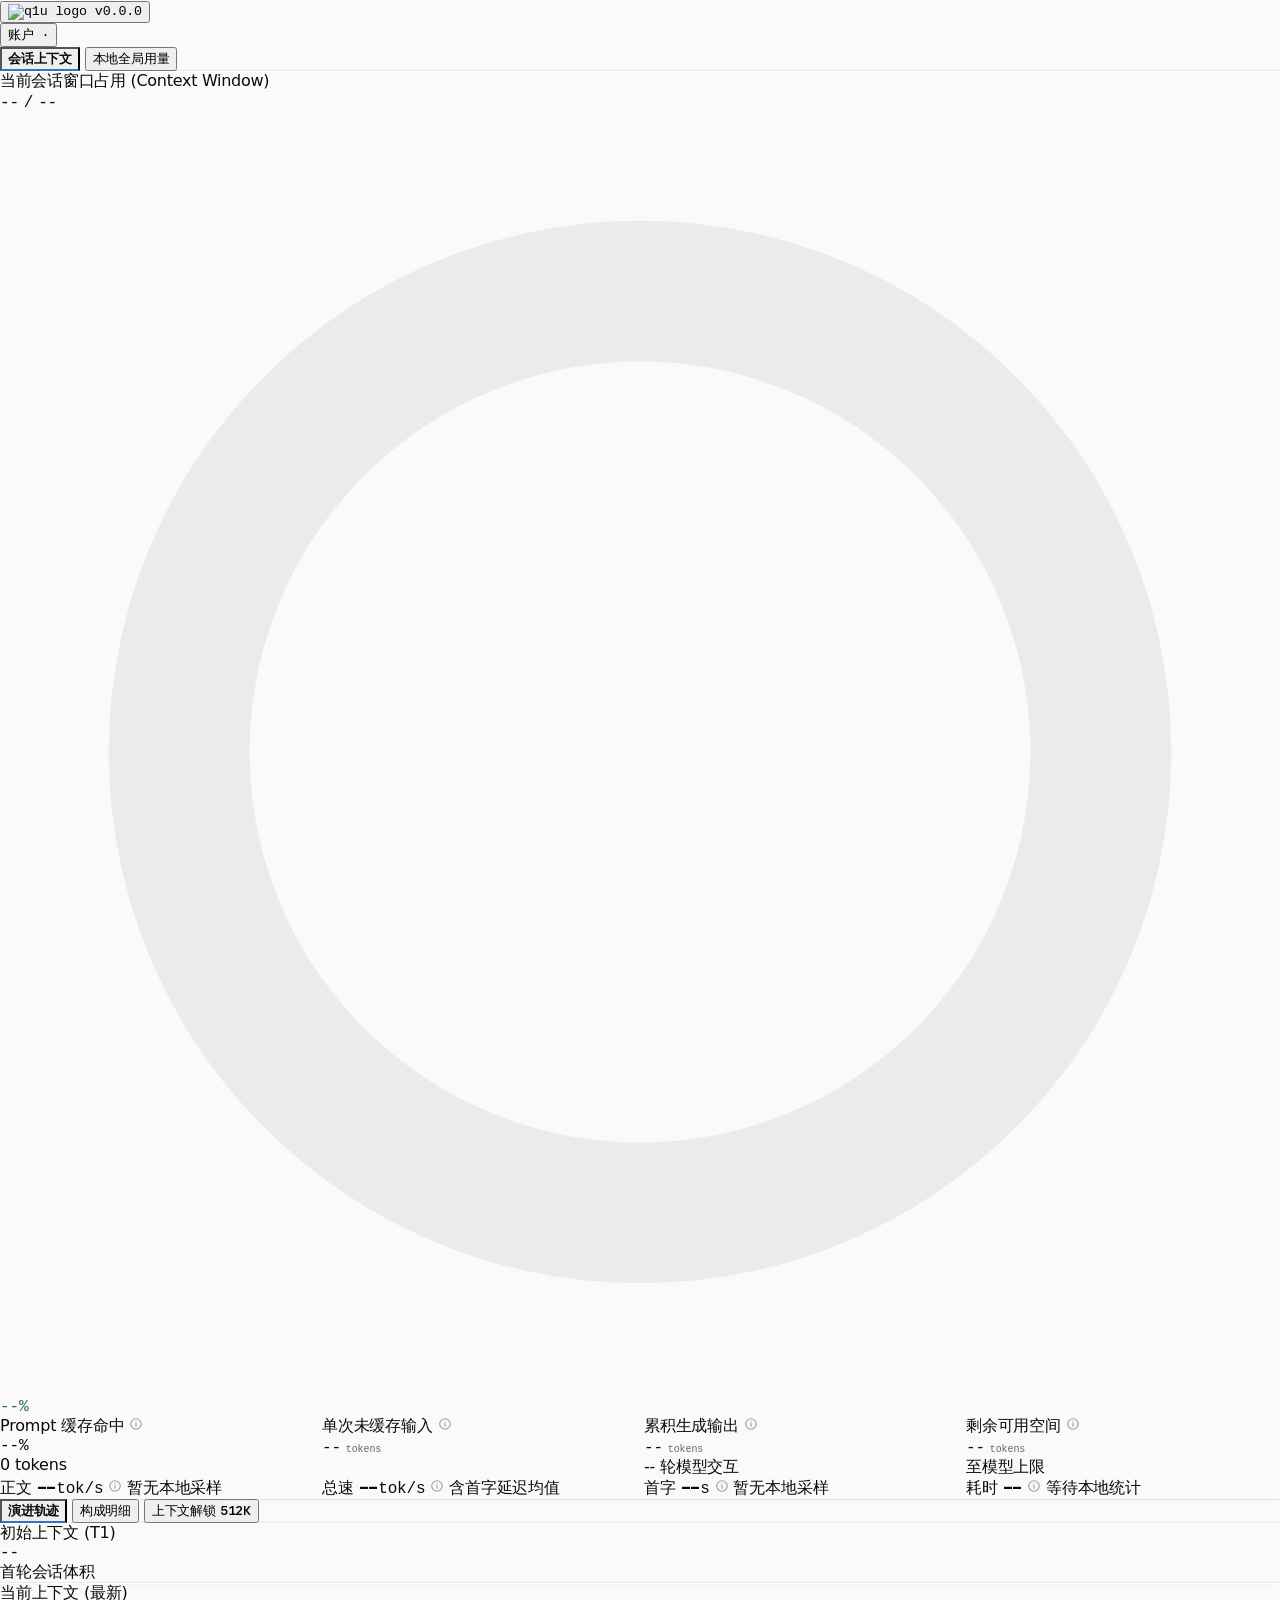
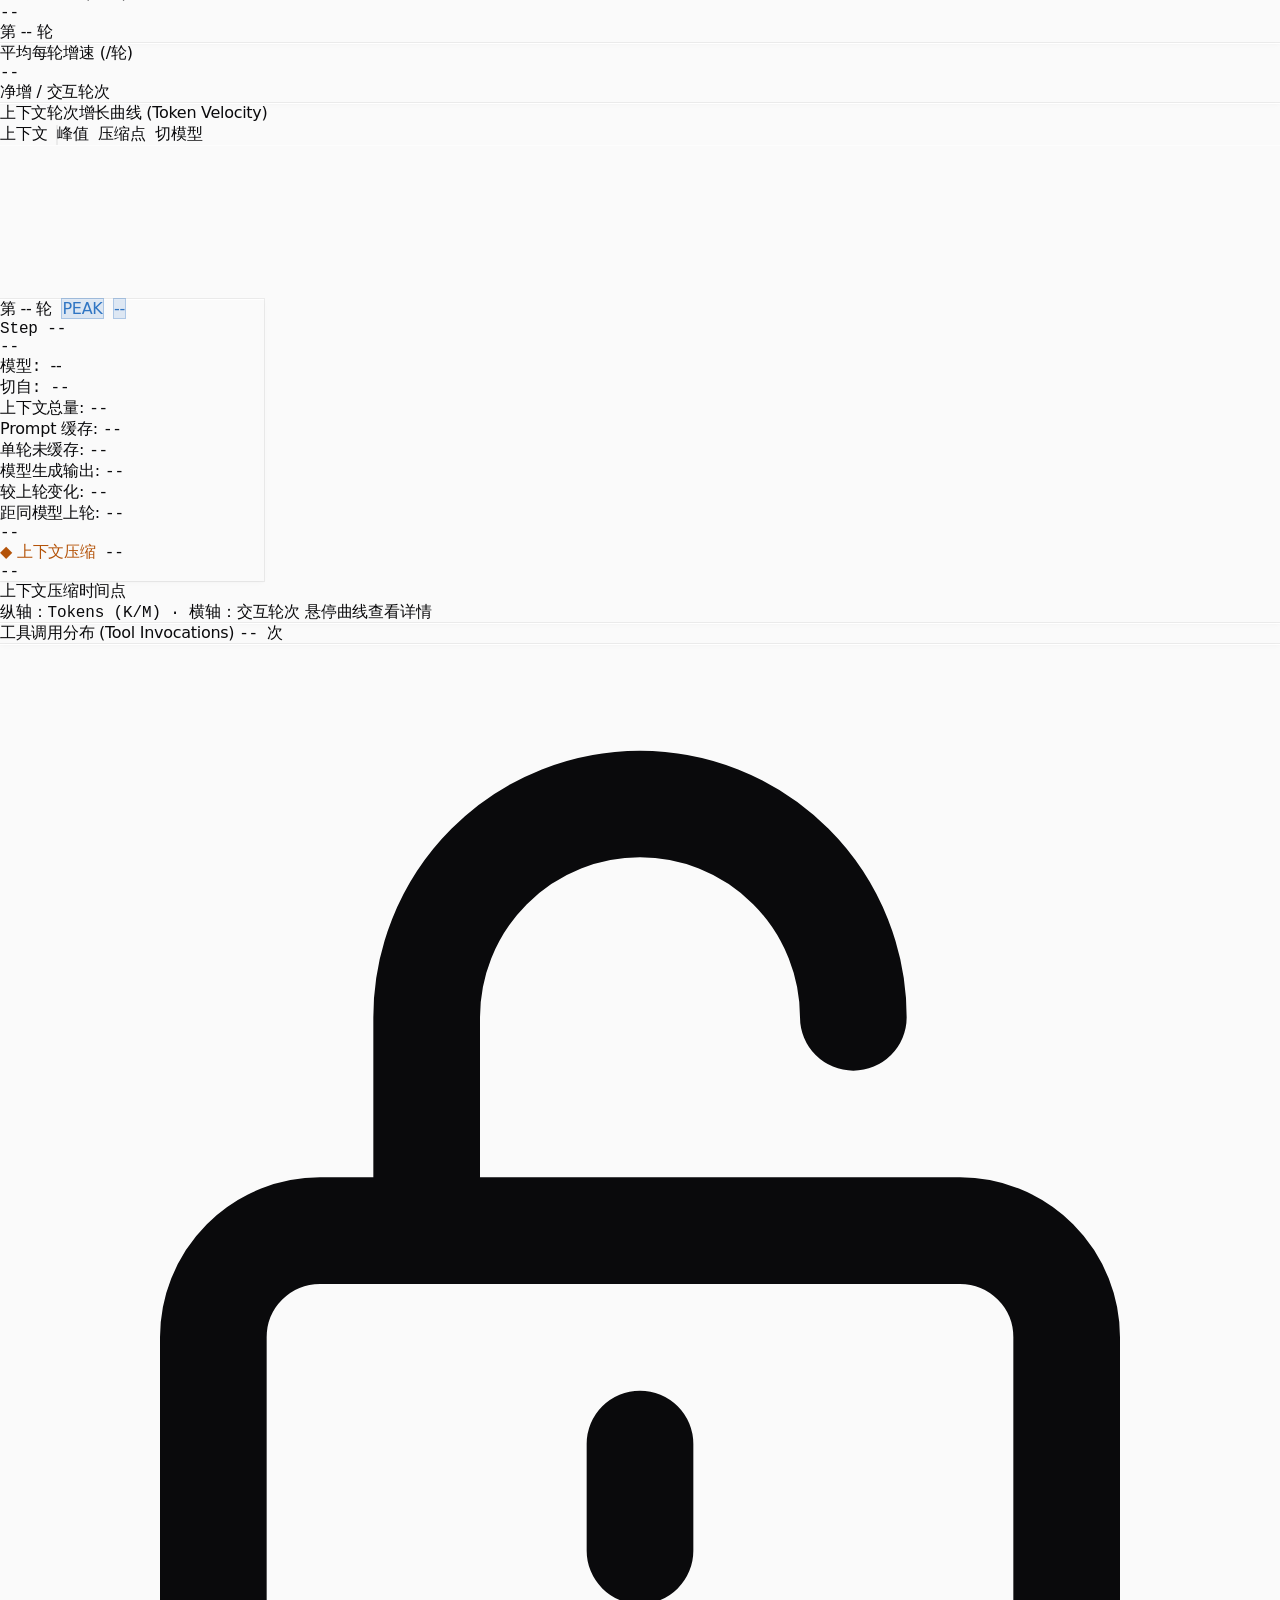
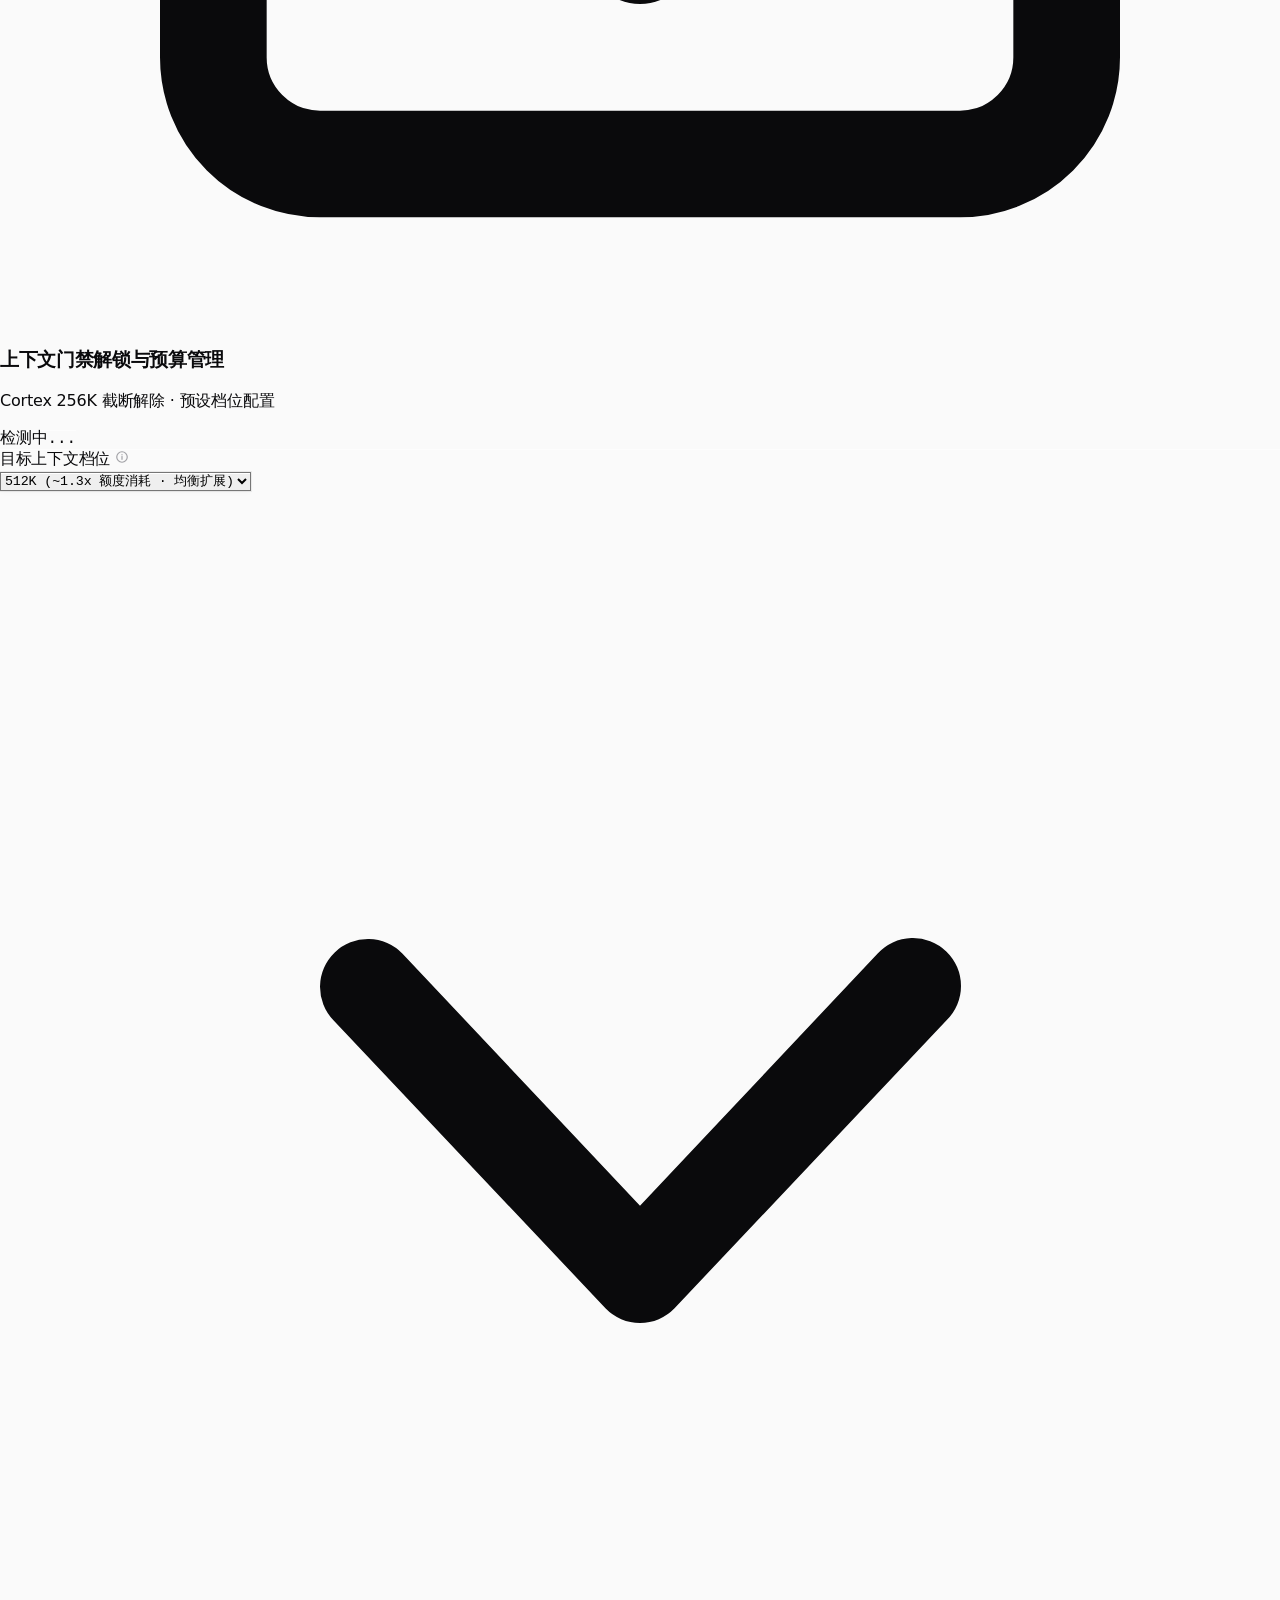
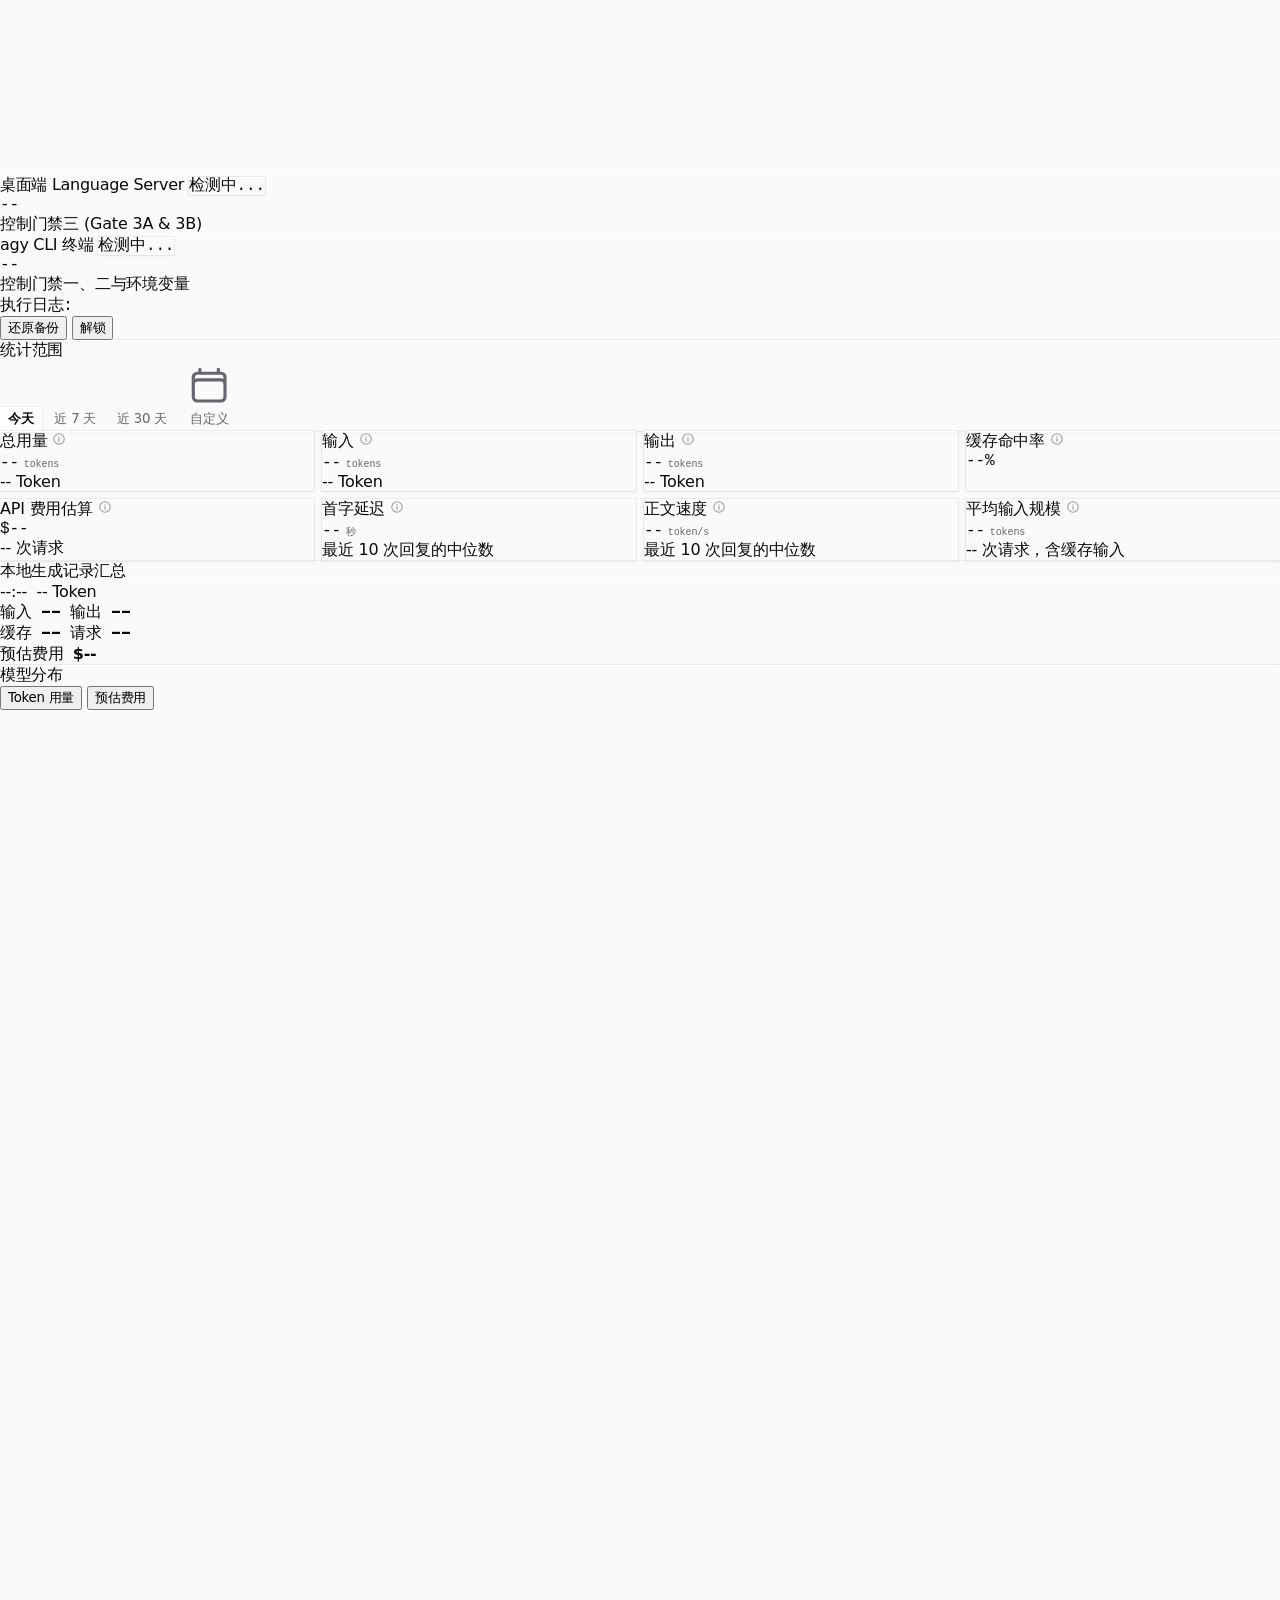
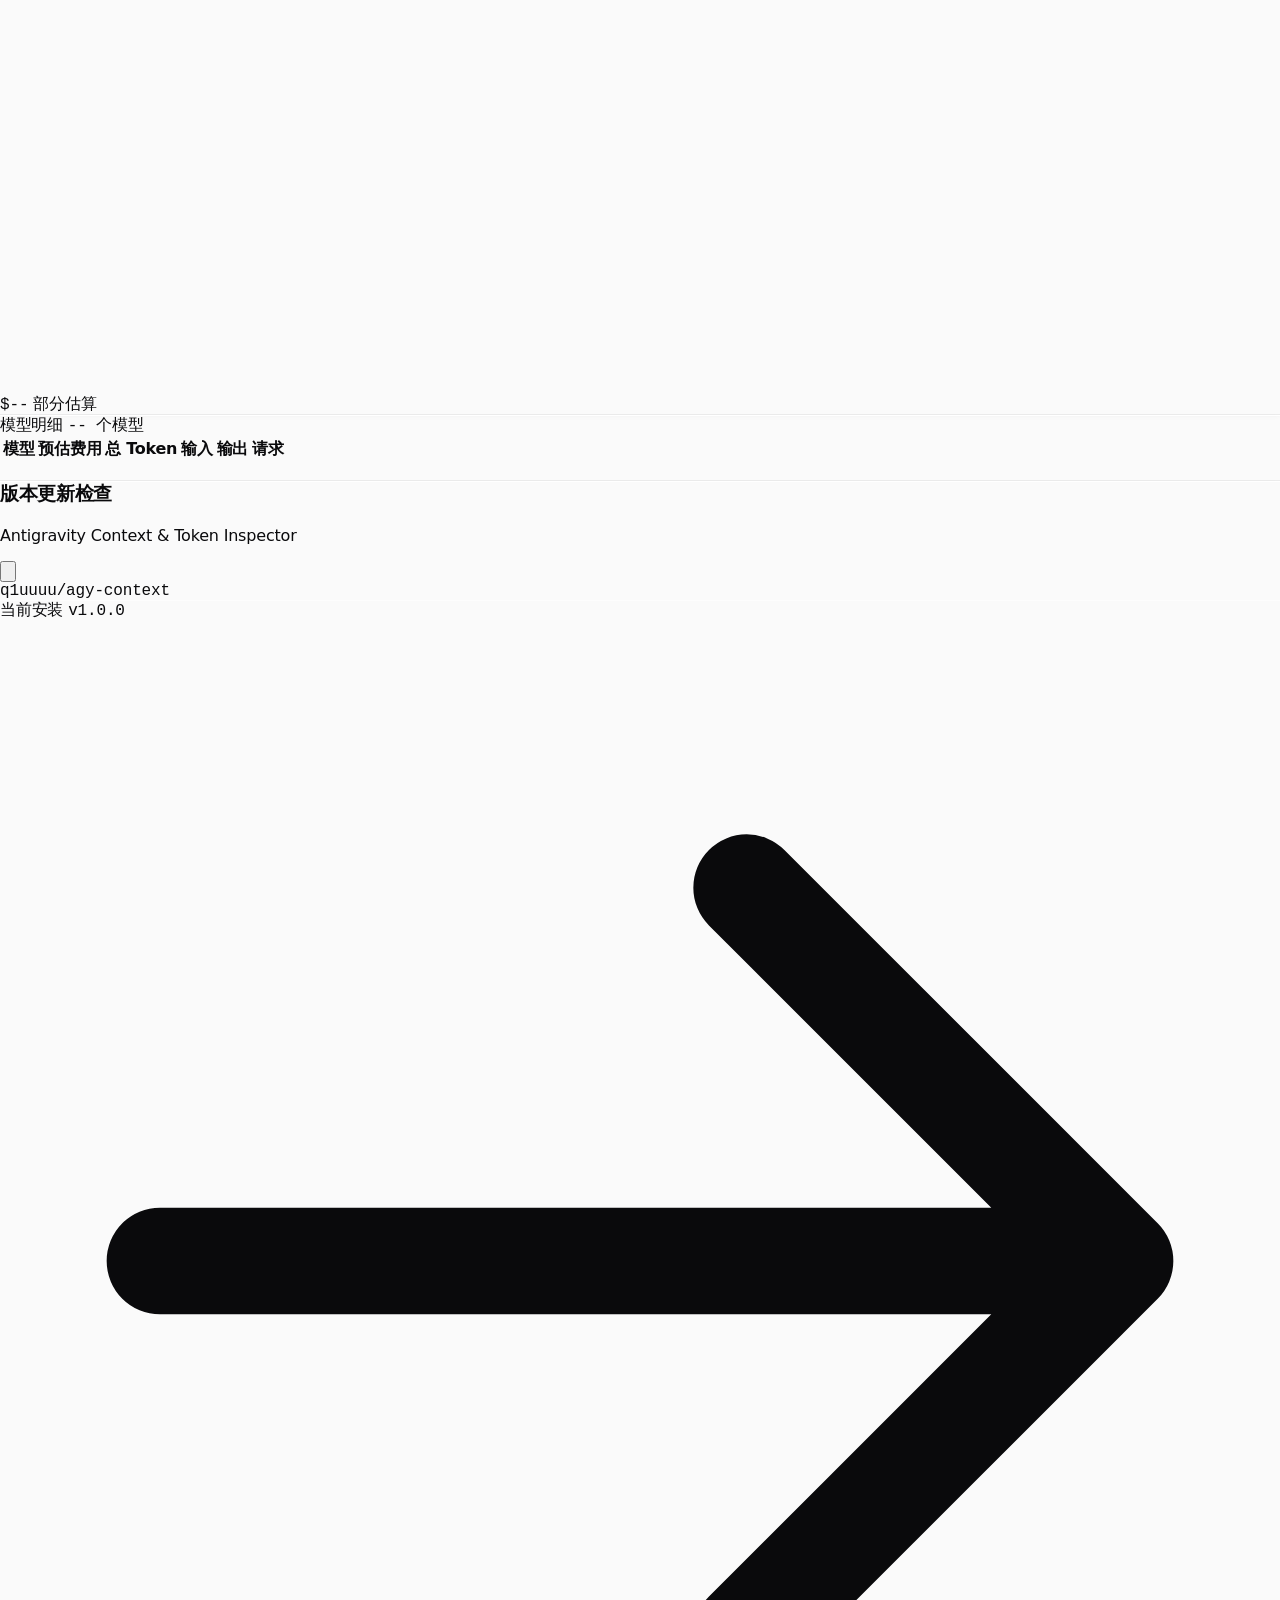
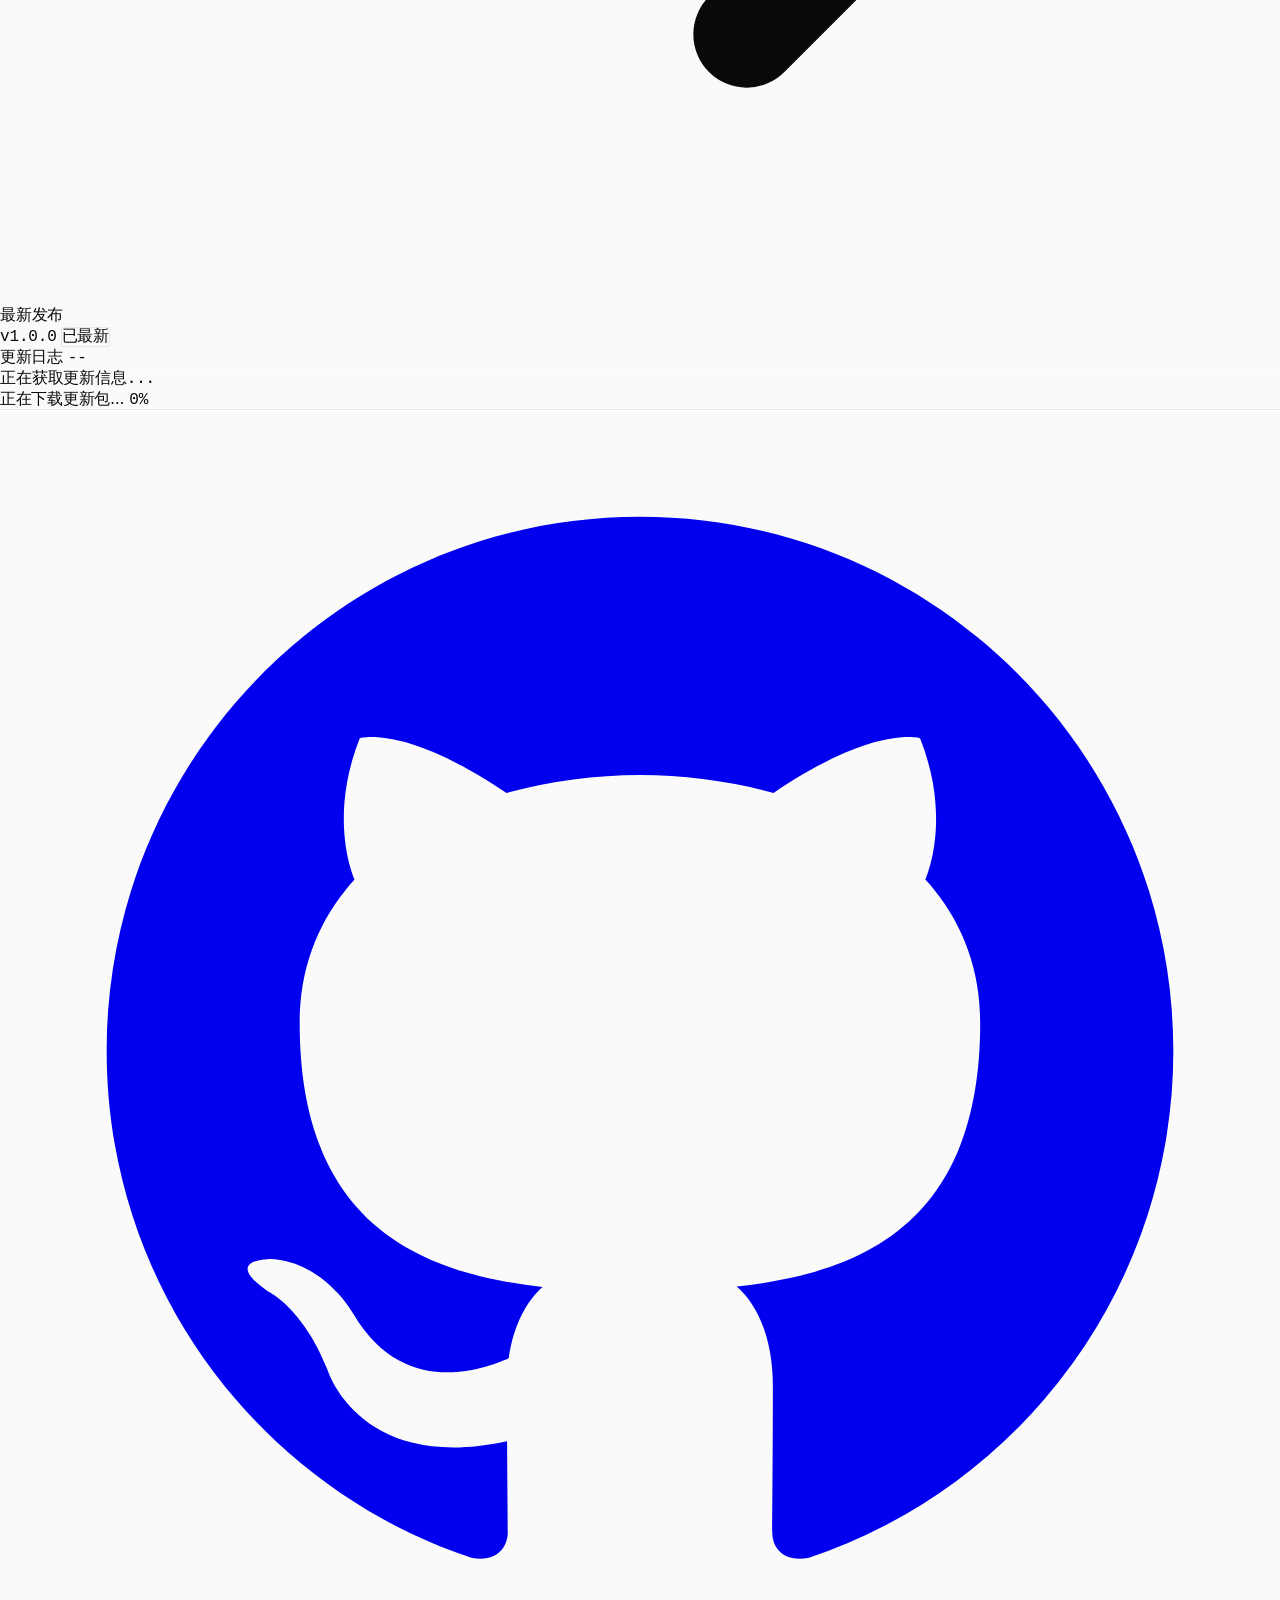
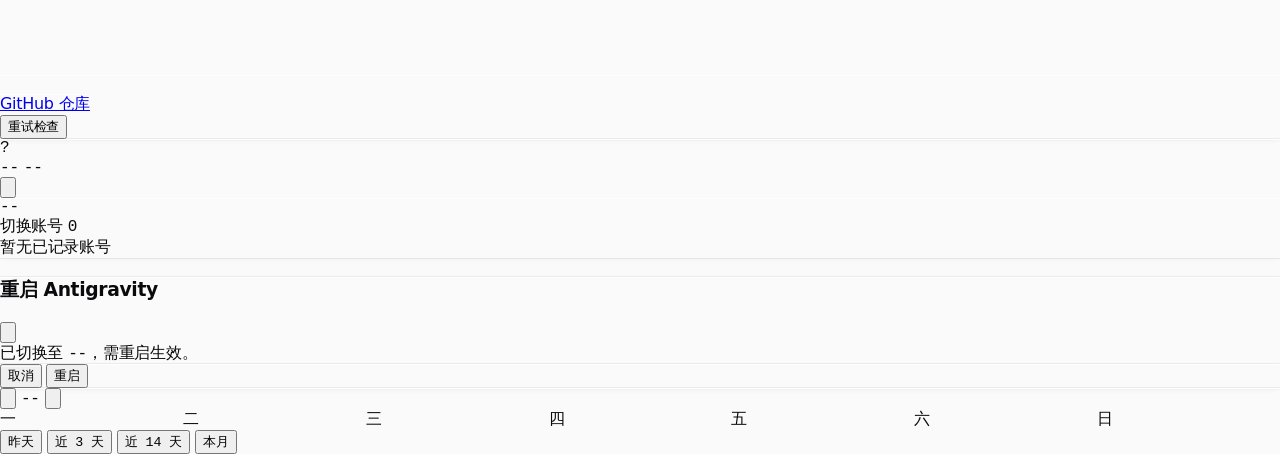
==== commit af1502a1: "feat(accountSwitch): 新增账号切换功能-实验性" ====
--- a/sidecars/context-panel/index.html
+++ b/sidecars/context-panel/index.html
@@ -22,21 +22,21 @@
       --muted-foreground: #94949E;
       --border: rgba(255, 255, 255, 0.075);
       --border-subtle: rgba(255, 255, 255, 0.045);
-      --primary: #4A92E6;
+      --primary: #2F6FB5;
       --primary-foreground: #FFFFFF;
       --onyx-well: #111115;
       --onyx-key: #24252A;
       --onyx-key-shadow: inset 0 1px 0 rgba(255, 255, 255, 0.11), 0 0 0 0.5px rgba(0, 0, 0, 0.65), 0 1px 2px rgba(0, 0, 0, 0.28), 0 3px 8px -2px rgba(0, 0, 0, 0.22);
       --onyx-selected: #1F1F24;
       --card-shadow: inset 0 1px 0 rgba(255, 255, 255, 0.08), 0 0 0 1px rgba(255, 255, 255, 0.075), 0 3px 10px -2px rgba(0, 0, 0, 0.28), 0 1px 3px rgba(0, 0, 0, 0.22);
-      --bar-sys: #383842;
-      --bar-tool: #585866;
-      --bar-user: #787888;
-      --bar-model: #9494a4;
+      --bar-sys: #4A4A58;
+      --bar-tool: #6E6E80;
+      --bar-user: #9696A8;
+      --bar-model: #C4C4D4;
       --pie-unfilled: #24242C;
-      --pie-green: #4ade80;
-      --pie-warn: #fbbf24;
-      --pie-crit: #f87171;
+      --status-ok: #4ade80;
+      --status-warn: #fbbf24;
+      --status-crit: #f87171;
     }
 
     /* Antigravity 2.0 Onyx Light Theme */
@@ -48,7 +48,7 @@
         --card-subtle: #F5F5F7;
         --foreground: #0A0A0C;
         --muted: rgba(10, 10, 12, 0.038);
-        --muted-foreground: #71717A;
+        --muted-foreground: #66666E;
         --border: rgba(10, 10, 12, 0.065);
         --border-subtle: rgba(10, 10, 12, 0.04);
         --primary: #2F75C3;
@@ -63,9 +63,9 @@
         --bar-user: #666672;
         --bar-model: #7e7e8c;
         --pie-unfilled: #E4E4E7;
-        --pie-green: #2d6a4f;
-        --pie-warn: #d97706;
-        --pie-crit: #dc2626;
+        --status-ok: #2d6a4f;
+        --status-warn: #b45309;
+        --status-crit: #dc2626;
       }
     }
 
@@ -247,12 +247,10 @@
         padding-top: 0.5rem !important;
         padding-bottom: 0.75rem !important;
       }
-      #unlock-modal,
-      #update-modal {
+      #restart-app-modal {
         padding: 0.5rem !important;
       }
-      #unlock-modal-card,
-      #update-modal-card {
+      #restart-app-modal-card {
         max-height: calc(100dvh - 1rem) !important;
         max-height: calc(100vh - 1rem);
       }
@@ -267,6 +265,189 @@
       .modal-footer-zone {
         padding-top: 0.5rem !important;
         padding-bottom: 0.5rem !important;
+      }
+    }
+
+    /* Metric card (i) hover info button & floating tooltip */
+    .metric-info-btn {
+      display: inline-flex;
+      align-items: center;
+      justify-content: center;
+      width: 14px;
+      height: 14px;
+      padding: 0;
+      border: none;
+      background: transparent;
+      color: var(--muted-foreground);
+      opacity: 0.6;
+      border-radius: 9999px;
+      cursor: help;
+      flex-shrink: 0;
+      transition: opacity 140ms ease, color 140ms ease;
+    }
+    .metric-info-btn:hover,
+    .metric-info-btn:focus-visible {
+      opacity: 1;
+      color: var(--foreground);
+      outline: none;
+    }
+    #metric-info-tooltip {
+      position: fixed;
+      z-index: 60;
+      pointer-events: none;
+      max-width: 260px;
+      padding: 5px 9px;
+      border-radius: 8px;
+      background: var(--card);
+      color: var(--foreground);
+      border: 1px solid var(--border);
+      box-shadow: 0 8px 20px -4px rgba(0, 0, 0, 0.35), 0 2px 6px rgba(0, 0, 0, 0.2);
+      font-size: 11px;
+      line-height: 1.4;
+      white-space: pre-line;
+      opacity: 0;
+      transform: translateY(2px);
+      transition: opacity 110ms ease, transform 110ms ease;
+    }
+    #metric-info-tooltip.visible {
+      opacity: 1;
+      transform: translateY(0);
+    }
+
+    /* Metric value inline unit suffix */
+    .metric-unit {
+      font-size: 10px;
+      font-weight: 400;
+      color: var(--muted-foreground);
+      white-space: nowrap;
+      flex-shrink: 0;
+      line-height: 1;
+    }
+
+    /* Container query host for adaptive KPI grids */
+    .kpi-container {
+      container-type: inline-size;
+    }
+
+    /* Adaptive KPI grid: 2-col in narrow sidecar (<520px), 4-col when wide (>=520px) */
+    .kpi-grid-4 {
+      display: grid;
+      grid-template-columns: repeat(2, minmax(0, 1fr));
+      gap: 0.5rem;
+    }
+    .perf-strip-grid {
+      display: grid;
+      grid-template-columns: repeat(2, minmax(0, 1fr));
+      gap: 0.375rem 0.5rem;
+    }
+    @container (min-width: 520px) {
+      .kpi-grid-4,
+      .perf-strip-grid {
+        grid-template-columns: repeat(4, minmax(0, 1fr));
+      }
+    }
+
+    /* Onyx Single-Flow Range Calendar Popover */
+    .cal-grid {
+      display: grid;
+      grid-template-columns: repeat(7, minmax(0, 1fr));
+      gap: 2px 0;
+    }
+    .cal-cell {
+      position: relative;
+      height: 28px;
+      display: flex;
+      align-items: center;
+      justify-content: center;
+      font-family: ui-monospace, SFMono-Regular, Menlo, Monaco, Consolas, monospace;
+      font-size: 11px;
+      color: var(--foreground);
+      border-radius: 6px;
+      transition: background-color 0.12s ease, color 0.12s ease;
+      cursor: pointer;
+      user-select: none;
+    }
+    .cal-cell:hover:not(:disabled):not(.is-edge) {
+      background-color: var(--card-hover);
+    }
+    .cal-cell:disabled {
+      color: var(--muted-foreground);
+      opacity: 0.28;
+      cursor: not-allowed;
+    }
+    .cal-cell.is-in-range {
+      background-color: color-mix(in srgb, var(--foreground) 10%, transparent);
+      border-radius: 0;
+    }
+    .cal-cell.is-in-range.is-edge-start {
+      border-radius: 6px 0 0 6px;
+    }
+    .cal-cell.is-in-range.is-edge-end {
+      border-radius: 0 6px 6px 0;
+    }
+    .cal-cell.is-edge {
+      background-color: var(--foreground);
+      color: var(--background);
+      font-weight: 600;
+      border-radius: 6px;
+    }
+    .cal-cell.is-in-range.is-edge-start.is-edge-end {
+      border-radius: 6px;
+    }
+    .cal-cell.is-today:not(.is-edge)::after {
+      content: '';
+      position: absolute;
+      bottom: 3px;
+      left: 50%;
+      transform: translateX(-50%);
+      width: 3px;
+      height: 3px;
+      border-radius: 9999px;
+      background-color: var(--foreground);
+      opacity: 0.65;
+    }
+    .cal-cell:focus-visible {
+      outline: 1.5px solid var(--foreground);
+      outline-offset: -2px;
+    }
+
+    /* Theme-adaptive semantic status styles backed by --status-* tokens */
+    .status-ok-badge {
+      color: var(--status-ok);
+      background-color: color-mix(in srgb, var(--status-ok) 12%, transparent);
+      border-color: color-mix(in srgb, var(--status-ok) 35%, transparent);
+    }
+    .status-warn-badge {
+      color: var(--status-warn);
+      background-color: color-mix(in srgb, var(--status-warn) 12%, transparent);
+      border-color: color-mix(in srgb, var(--status-warn) 38%, transparent);
+    }
+    .status-crit-badge {
+      color: var(--status-crit);
+      background-color: color-mix(in srgb, var(--status-crit) 12%, transparent);
+      border-color: color-mix(in srgb, var(--status-crit) 38%, transparent);
+    }
+    .status-ok-text { color: var(--status-ok); }
+    .status-warn-text { color: var(--status-warn); }
+    .status-crit-text { color: var(--status-crit); }
+
+    /* Low-contrast skeleton pulse during initial data load (zero layout shift) */
+    @keyframes skelPulse {
+      0%, 100% { opacity: 0.42; }
+      50% { opacity: 0.78; }
+    }
+    .is-loading .kpi-grid-4 > div,
+    .is-loading #session-perf-strip,
+    .is-loading #tl-chart-stage,
+    .is-loading #histogram-bars-container {
+      animation: skelPulse 1.4s ease-in-out infinite;
+    }
+    @media (prefers-reduced-motion: reduce) {
+      .is-loading .kpi-grid-4 > div,
+      .is-loading #session-perf-strip,
+      .is-loading #tl-chart-stage,
+      .is-loading #histogram-bars-container {
+        animation: none;
       }
     }
 
@@ -275,6 +456,12 @@
       #app {
         padding-left: 0.625rem !important;
         padding-right: 0.625rem !important;
+      }
+    }
+
+    @media (max-width: 399px) {
+      .acct-pill-secondary {
+        display: none;
       }
     }
   </style>
@@ -306,35 +493,32 @@
 
     <!-- Top Navigation Header -->
     <header class="flex flex-wrap items-center justify-between gap-2 pb-3 border-b border-[var(--border)]">
-      <div class="flex items-center space-x-2.5 min-w-0 flex-1">
-        <div class="w-6 h-6 rounded-md border border-[var(--border)] bg-[var(--onyx-key)] shadow-[var(--onyx-key-shadow)] flex items-center justify-center flex-shrink-0 overflow-hidden" title="agy-context by q1u">
-          <img src="/logo.svg" alt="q1u logo" class="w-4 h-4 object-contain" />
-        </div>
-        <h1 id="top-title" class="text-xs sm:text-sm font-semibold tracking-tight text-[var(--foreground)] font-mono truncate">q1uuuu/agy-context</h1>
-      </div>
-
-      <div class="flex items-center space-x-2 shrink-0">
-        <!-- Version & Update Button -->
-        <button id="version-btn" onclick="openUpdateModal()" class="px-2.5 py-1 text-xs rounded-lg border border-[var(--border)] bg-[var(--onyx-key)] hover:bg-[var(--card-hover)] text-[var(--muted-foreground)] hover:text-[var(--foreground)] font-mono flex items-center gap-1.5 shadow-[var(--onyx-key-shadow)] transition select-none active:scale-95 whitespace-nowrap" title="点击检查更新">
+      <div class="flex items-center min-w-0">
+        <!-- Brand Logo & Version Update Pill -->
+        <button id="version-btn" onclick="toggleUpdatePopover(event)" class="px-2 py-1 text-xs rounded-lg border border-[var(--border)] bg-[var(--onyx-key)] hover:bg-[var(--card-hover)] text-[var(--muted-foreground)] hover:text-[var(--foreground)] font-mono flex items-center gap-1.5 shadow-[var(--onyx-key-shadow)] transition select-none active:scale-95 whitespace-nowrap">
+          <img src="/logo.svg" alt="q1u logo" class="w-4 h-4 object-contain shrink-0" />
           <span id="version-label">v0.0.0</span>
           <span id="update-badge" class="w-1.5 h-1.5 rounded-full bg-[var(--primary)] hidden animate-pulse"></span>
         </button>
-
-        <button id="refresh-btn" onclick="refreshCurrentView()" class="px-2.5 py-1 text-xs rounded-lg border border-[var(--border)] bg-[var(--onyx-key)] hover:bg-[var(--card-hover)] text-[var(--foreground)] font-medium flex items-center gap-1.5 shadow-[var(--onyx-key-shadow)] transition select-none active:scale-95 whitespace-nowrap">
-          <svg id="refresh-icon" class="w-3 h-3 text-[var(--muted-foreground)] shrink-0" fill="none" viewBox="0 0 24 24" stroke="currentColor" stroke-width="2">
-            <path stroke-linecap="round" stroke-linejoin="round" d="M4 4v5h.582m15.356 2A8.001 8.001 0 004.582 9m0 0H9m11 11v-5h-.581m0 0a8.003 8.003 0 01-15.357-2m15.357 2H15" />
-          </svg>
-          <span class="text-[11px]">刷新</span>
+      </div>
+
+      <div class="flex items-center space-x-2 shrink-0">
+        <!-- Active Account & Dual Quota Pill (Hover/Click opens #account-popover) -->
+        <button id="header-account-pill" onclick="toggleAccountPopover()" class="hidden px-2.5 py-1 text-xs rounded-lg border border-[var(--border)] bg-[var(--onyx-key)] hover:bg-[var(--card-hover)] text-[var(--foreground)] font-mono flex items-center gap-1.5 shadow-[var(--onyx-key-shadow)] transition select-none active:scale-95 whitespace-nowrap max-w-[255px]">
+          <span id="header-account-dot" class="w-1.5 h-1.5 rounded-full shrink-0" style="background-color: var(--status-ok);"></span>
+          <span id="header-account-label" class="truncate text-[11px]">--</span>
+          <span id="header-account-pct" class="text-[10px] font-semibold shrink-0" style="color: var(--status-ok);">--%</span>
+          <span id="header-account-pct-secondary" class="hidden text-[10px] shrink-0 inline-flex items-center gap-1"><span class="text-[var(--muted-foreground)] opacity-45">·</span><span id="header-account-wk-val" class="font-semibold"></span></span>
         </button>
       </div>
     </header>
 
     <!-- Top View Tabs (Swapped Order: Session Context first, Global Tokens second) -->
-    <div class="flex border-b border-[var(--border)] text-xs gap-1 overflow-x-auto no-scrollbar">
-      <button onclick="switchMainView('session')" id="btn-view-session" class="main-tab-btn active px-3.5 py-2 text-[var(--muted-foreground)] hover:text-[var(--foreground)] transition whitespace-nowrap shrink-0">
+    <div role="tablist" aria-label="主视图切换" class="flex border-b border-[var(--border)] text-xs gap-1 overflow-x-auto no-scrollbar">
+      <button type="button" role="tab" aria-selected="true" onclick="switchMainView('session')" id="btn-view-session" class="main-tab-btn active px-3.5 py-2 text-[var(--muted-foreground)] hover:text-[var(--foreground)] transition whitespace-nowrap shrink-0">
         会话上下文
       </button>
-      <button onclick="switchMainView('global')" id="btn-view-global" class="main-tab-btn px-3.5 py-2 text-[var(--muted-foreground)] hover:text-[var(--foreground)] transition whitespace-nowrap shrink-0">
+      <button type="button" role="tab" aria-selected="false" onclick="switchMainView('global')" id="btn-view-global" class="main-tab-btn px-3.5 py-2 text-[var(--muted-foreground)] hover:text-[var(--foreground)] transition whitespace-nowrap shrink-0">
         本地全局用量
       </button>
     </div>
@@ -342,158 +526,150 @@
     <!-- ========================================== -->
     <!-- VIEW 1: SINGLE CONVERSATION CONTEXT GAUGE  -->
     <!-- ========================================== -->
-    <div id="view-session" class="space-y-4">
+    <div id="view-session" class="space-y-4 is-loading">
 
       <!-- Context Window Overview Island Card -->
       <div class="bg-[var(--card)] border border-[var(--border)] rounded-xl p-3.5 sm:p-4 shadow-sm space-y-3">
         <div class="flex flex-wrap items-center justify-between gap-2">
           <div class="min-w-0">
-            <span class="text-[10px] uppercase tracking-wider text-[var(--muted-foreground)] font-medium block truncate">当前会话窗口占用 (Context Window)</span>
+            <span class="text-[11px] uppercase tracking-wider text-[var(--muted-foreground)] font-medium block truncate">当前会话窗口占用 (Context Window)</span>
             <div class="flex flex-wrap items-center gap-x-2 gap-y-1 mt-0.5">
               <span id="session-current-tokens" class="text-lg sm:text-2xl font-bold font-mono tracking-tight text-[var(--foreground)]">--</span>
               <span class="text-xs text-[var(--muted-foreground)] font-mono">/</span>
               <span id="session-max-tokens" class="text-xs sm:text-sm text-[var(--muted-foreground)] font-mono">--</span>
-              <div id="session-usage-pie-container" class="inline-flex items-center gap-1.5 px-2 py-0.5 rounded-full border border-[var(--border)] bg-[var(--card-subtle)] select-none shrink-0 transition-colors" title="当前上下文窗口占用率">
+              <div id="session-usage-pie-container" class="inline-flex items-center gap-1.5 px-2 py-0.5 rounded-full border border-[var(--border)] bg-[var(--card-subtle)] select-none shrink-0 transition-colors">
                 <svg id="session-usage-pie" class="w-4 h-4 flex-shrink-0 -rotate-90" viewBox="0 0 20 20" aria-hidden="true">
                   <circle id="session-usage-pie-track" cx="10" cy="10" r="7.2" fill="none" stroke="var(--pie-unfilled, #d4d4d8)" stroke-width="2.2" opacity="0.65" />
-                  <circle id="session-usage-pie-arc" cx="10" cy="10" r="7.2" fill="none" stroke="var(--pie-green, #2d6a4f)" stroke-width="2.2" stroke-linecap="round"
+                  <circle id="session-usage-pie-arc" cx="10" cy="10" r="7.2" fill="none" stroke="var(--status-ok, #2d6a4f)" stroke-width="2.2" stroke-linecap="round"
                     stroke-dasharray="45.239" stroke-dashoffset="45.239"
                     style="transition: stroke-dashoffset 0.45s cubic-bezier(0.22, 1, 0.36, 1), stroke 0.25s ease, opacity 0.2s ease; opacity: 0;" />
                 </svg>
-                <span id="session-usage-pct" class="text-[11px] sm:text-xs font-semibold font-mono leading-none" style="color: var(--pie-green, #2d6a4f);">--%</span>
+                <span id="session-usage-pct" class="text-[11px] sm:text-xs font-semibold font-mono leading-none" style="color: var(--status-ok, #2d6a4f);">--%</span>
               </div>
             </div>
           </div>
-
-          <!-- Context Unlock Status Capsule (Native Antigravity Onyx Key) -->
-          <button id="unlock-badge-btn" onclick="openUnlockModal()" class="flex items-center gap-1.5 px-2.5 py-1 rounded-lg border border-[var(--border)] bg-[var(--onyx-key)] hover:bg-[var(--card-hover)] hover:border-[var(--muted-foreground)]/40 text-[var(--foreground)] text-xs font-medium shadow-[var(--onyx-key-shadow)] transition select-none active:scale-95 group cursor-pointer shrink-0 max-w-full whitespace-nowrap" title="点击查看与管理底层上下文门禁">
-            <svg id="unlock-svg-icon" class="w-3.5 h-3.5 text-[var(--muted-foreground)] transition-colors shrink-0" fill="none" viewBox="0 0 24 24" stroke="currentColor" stroke-width="2">
-              <path id="unlock-svg-path" stroke-linecap="round" stroke-linejoin="round" d="M12 15v2m-6 4h12a2 2 0 002-2v-6a2 2 0 00-2-2H6a2 2 0 00-2 2v6a2 2 0 002 2zm10-10V7a4 4 0 00-8 0v4h8z" />
-            </svg>
-            <span id="unlock-badge-label" class="text-xs font-medium text-[var(--foreground)] tracking-tight">未解锁</span>
-            <span id="unlock-badge-tag" class="px-1.5 py-0.2 rounded text-[10px] font-mono bg-[var(--card-subtle)] text-[var(--muted-foreground)] border border-[var(--border)] font-normal">512K</span>
-          </button>
         </div>
 
         <!-- Segmented Stacked Progress Bar (Native Monochrome) -->
-        <div id="session-bar-container" class="relative w-full h-4 flex items-center cursor-pointer select-none" title="当前会话窗口占用">
+        <div id="session-bar-container" class="relative w-full h-4 flex items-center select-none">
           <!-- Track Base -->
           <div class="absolute inset-x-0 h-2 rounded bg-[var(--card-subtle)] border border-[var(--border)] overflow-hidden pointer-events-none"></div>
           <!-- Filled Segment Container (overflow-visible for hover scaling) -->
-          <div id="session-bar-fill" class="relative h-2 flex items-center transition-all duration-300" style="width: 0%;">
-            <div id="session-bar-sys" class="token-bar-segment shrink-0 h-full rounded-l" style="width: 0%; background-color: var(--bar-sys);" title="System & Rules"></div>
-            <div id="session-bar-tool" class="token-bar-segment shrink-0 h-full" style="width: 0%; background-color: var(--bar-tool);" title="Tool I/O"></div>
-            <div id="session-bar-user" class="token-bar-segment shrink-0 h-full" style="width: 0%; background-color: var(--bar-user);" title="User Input"></div>
-            <div id="session-bar-model" class="token-bar-segment shrink-0 h-full rounded-r" style="width: 0%; background-color: var(--bar-model);" title="Model History"></div>
+          <div id="session-bar-fill" class="relative h-2 flex items-center gap-[1.5px] transition-all duration-300" style="width: 0%;">
+            <div id="session-bar-sys" class="token-bar-segment min-w-0 h-full rounded-[2px]" style="width: 0%; background-color: var(--bar-sys);"></div>
+            <div id="session-bar-tool" class="token-bar-segment min-w-0 h-full rounded-[2px]" style="width: 0%; background-color: var(--bar-tool);"></div>
+            <div id="session-bar-user" class="token-bar-segment min-w-0 h-full rounded-[2px]" style="width: 0%; background-color: var(--bar-user);"></div>
+            <div id="session-bar-model" class="token-bar-segment min-w-0 h-full rounded-[2px]" style="width: 0%; background-color: var(--bar-model);"></div>
           </div>
         </div>
 
-        <!-- Session Quick Grid (Floating Sub-cards) -->
-        <div class="grid grid-cols-2 sm:grid-cols-4 gap-2 sm:gap-2.5 pt-1 text-xs">
-          <div class="bg-[var(--card-subtle)] p-2.5 rounded-lg border border-[var(--border)] min-w-0">
-            <div class="text-[10px] text-[var(--muted-foreground)] truncate">Prompt 缓存命中</div>
-            <div id="session-cache-ratio" class="text-sm sm:text-base font-bold font-mono text-[var(--foreground)] mt-0.5 truncate">--%</div>
-            <div id="session-cache-tokens" class="text-[10px] text-[var(--muted-foreground)] font-mono mt-0.5 truncate">0 tokens</div>
-          </div>
-
-          <div class="bg-[var(--card-subtle)] p-2.5 rounded-lg border border-[var(--border)] min-w-0">
-            <div class="text-[10px] text-[var(--muted-foreground)] truncate">单次未缓存输入</div>
-            <div id="session-uncached" class="text-sm sm:text-base font-bold font-mono text-[var(--foreground)] mt-0.5 truncate">--</div>
-            <div class="text-[10px] text-[var(--muted-foreground)] mt-0.5 truncate">实时新增计算</div>
-          </div>
-
-          <div class="bg-[var(--card-subtle)] p-2.5 rounded-lg border border-[var(--border)] min-w-0">
-            <div class="text-[10px] text-[var(--muted-foreground)] truncate">累积生成输出</div>
-            <div id="session-output" class="text-sm sm:text-base font-bold font-mono text-[var(--foreground)] mt-0.5 truncate">--</div>
-            <div id="session-turns" class="text-[10px] text-[var(--muted-foreground)] mt-0.5 truncate">-- 轮模型交互</div>
-          </div>
-
-          <div class="bg-[var(--card-subtle)] p-2.5 rounded-lg border border-[var(--border)] min-w-0">
-            <div class="text-[10px] text-[var(--muted-foreground)] truncate">剩余可用空间</div>
-            <div id="session-remaining" class="text-sm sm:text-base font-bold font-mono text-[var(--foreground)] mt-0.5 truncate">--</div>
-            <div id="session-remaining-sub" class="text-[10px] text-[var(--muted-foreground)] mt-0.5 truncate">至模型上限</div>
-          </div>
-        </div>
-
-        <!-- Session Performance Grid (TTFT & Generation Speed) -->
-        <div class="grid grid-cols-2 sm:grid-cols-4 gap-2 sm:gap-2.5 text-xs">
-          <div class="bg-[var(--card-subtle)] p-2.5 rounded-lg border border-[var(--border)] min-w-0" title="最近一轮首字延迟（含请求等待与思考起步），副标为本会话中位数">
-            <div class="text-[10px] text-[var(--muted-foreground)] truncate">首字延迟 <span class="normal-case">(秒)</span></div>
-            <div id="session-ttft" class="text-sm sm:text-base font-bold font-mono text-[var(--foreground)] mt-0.5 truncate">--</div>
-            <div id="session-ttft-sub" class="text-[10px] text-[var(--muted-foreground)] font-mono mt-0.5 truncate">暂无本地采样</div>
-          </div>
-
-          <div class="bg-[var(--card-subtle)] p-2.5 rounded-lg border border-[var(--border)] min-w-0" title="扣除首字等待后的正文流式吐字速度中位数（正文 Token ÷ 流式耗时）">
-            <div class="text-[10px] text-[var(--muted-foreground)] truncate">正文速度 <span class="normal-case">(token/s)</span></div>
-            <div id="session-body-speed" class="text-sm sm:text-base font-bold font-mono text-[var(--foreground)] mt-0.5 truncate">--</div>
-            <div id="session-body-speed-sub" class="text-[10px] text-[var(--muted-foreground)] font-mono mt-0.5 truncate">暂无本地采样</div>
-          </div>
-
-          <div class="bg-[var(--card-subtle)] p-2.5 rounded-lg border border-[var(--border)] min-w-0" title="按总延迟计算的输出 Token 平均速度（总输出 Token ÷ 总耗时，含首字等待与思考）">
-            <div class="text-[10px] text-[var(--muted-foreground)] truncate">总延迟速度 <span class="normal-case">(token/s)</span></div>
-            <div id="session-total-speed" class="text-sm sm:text-base font-bold font-mono text-[var(--foreground)] mt-0.5 truncate">--</div>
-            <div id="session-total-speed-sub" class="text-[10px] text-[var(--muted-foreground)] font-mono mt-0.5 truncate">含首字延迟均值</div>
-          </div>
-
-          <div class="bg-[var(--card-subtle)] p-2.5 rounded-lg border border-[var(--border)] min-w-0" title="本会话全部模型请求从发起到流结束的累计耗时">
-            <div class="text-[10px] text-[var(--muted-foreground)] truncate">累计交互耗时</div>
-            <div id="session-latency-total" class="text-sm sm:text-base font-bold font-mono text-[var(--foreground)] mt-0.5 truncate">--</div>
-            <div id="session-latency-sub" class="text-[10px] text-[var(--muted-foreground)] font-mono mt-0.5 truncate">等待本地统计</div>
+        <!-- Session Quick Grid (Container-Query Adaptive 2↔4 cols) -->
+        <div class="kpi-container pt-1">
+          <div class="kpi-grid-4 text-xs">
+            <div class="bg-[var(--card-subtle)] p-2.5 rounded-lg border border-[var(--border)] min-w-0">
+              <div class="flex items-center gap-1 min-w-0">
+                <span class="text-[11px] text-[var(--muted-foreground)] truncate">Prompt 缓存命中</span>
+                <button type="button" class="metric-info-btn" data-tip-for="session-cache-tokens" aria-label="详情"><svg class="w-3 h-3" fill="none" viewBox="0 0 24 24" stroke="currentColor" stroke-width="2"><circle cx="12" cy="12" r="9"/><path stroke-linecap="round" stroke-linejoin="round" d="M12 11v5m0-8h.01"/></svg></button>
+              </div>
+              <div id="session-cache-ratio" class="text-sm sm:text-base font-bold font-mono text-[var(--foreground)] mt-0.5 whitespace-nowrap">--%</div>
+              <span id="session-cache-tokens" class="hidden">0 tokens</span>
+            </div>
+
+            <div class="bg-[var(--card-subtle)] p-2.5 rounded-lg border border-[var(--border)] min-w-0">
+              <div class="flex items-center gap-1 min-w-0">
+                <span class="text-[11px] text-[var(--muted-foreground)] truncate">单次未缓存输入</span>
+                <button type="button" class="metric-info-btn" data-tip-text="实时新增计算" aria-label="详情"><svg class="w-3 h-3" fill="none" viewBox="0 0 24 24" stroke="currentColor" stroke-width="2"><circle cx="12" cy="12" r="9"/><path stroke-linecap="round" stroke-linejoin="round" d="M12 11v5m0-8h.01"/></svg></button>
+              </div>
+              <div class="flex items-baseline flex-wrap gap-x-1 gap-y-0.5 mt-0.5 min-w-0">
+                <span id="session-uncached" class="text-sm sm:text-base font-bold font-mono text-[var(--foreground)] whitespace-nowrap">--</span>
+                <span class="metric-unit font-mono">tokens</span>
+              </div>
+            </div>
+
+            <div class="bg-[var(--card-subtle)] p-2.5 rounded-lg border border-[var(--border)] min-w-0">
+              <div class="flex items-center gap-1 min-w-0">
+                <span class="text-[11px] text-[var(--muted-foreground)] truncate">累积生成输出</span>
+                <button type="button" class="metric-info-btn" data-tip-for="session-turns" aria-label="详情"><svg class="w-3 h-3" fill="none" viewBox="0 0 24 24" stroke="currentColor" stroke-width="2"><circle cx="12" cy="12" r="9"/><path stroke-linecap="round" stroke-linejoin="round" d="M12 11v5m0-8h.01"/></svg></button>
+              </div>
+              <div class="flex items-baseline flex-wrap gap-x-1 gap-y-0.5 mt-0.5 min-w-0">
+                <span id="session-output" class="text-sm sm:text-base font-bold font-mono text-[var(--foreground)] whitespace-nowrap">--</span>
+                <span class="metric-unit font-mono">tokens</span>
+              </div>
+              <span id="session-turns" class="hidden">-- 轮模型交互</span>
+            </div>
+
+            <div class="bg-[var(--card-subtle)] p-2.5 rounded-lg border border-[var(--border)] min-w-0">
+              <div class="flex items-center gap-1 min-w-0">
+                <span class="text-[11px] text-[var(--muted-foreground)] truncate">剩余可用空间</span>
+                <button type="button" class="metric-info-btn" data-tip-for="session-remaining-sub" aria-label="详情"><svg class="w-3 h-3" fill="none" viewBox="0 0 24 24" stroke="currentColor" stroke-width="2"><circle cx="12" cy="12" r="9"/><path stroke-linecap="round" stroke-linejoin="round" d="M12 11v5m0-8h.01"/></svg></button>
+              </div>
+              <div class="flex items-baseline flex-wrap gap-x-1 gap-y-0.5 mt-0.5 min-w-0">
+                <span id="session-remaining" class="text-sm sm:text-base font-bold font-mono text-[var(--foreground)] whitespace-nowrap">--</span>
+                <span class="metric-unit font-mono">tokens</span>
+              </div>
+              <span id="session-remaining-sub" class="hidden">至模型上限</span>
+            </div>
+          </div>
+
+          <!-- Session Performance Strip (Compact Secondary Tier, Container-Aligned 2x2 / 4x1) -->
+          <div id="session-perf-strip" class="mt-2.5 pt-2.5 border-t border-[var(--border-subtle)] perf-strip-grid text-[11px] text-[var(--muted-foreground)]">
+            <div class="flex items-center gap-1 min-w-0 whitespace-nowrap">
+              <span class="shrink-0">正文</span>
+              <strong id="session-body-speed" class="font-mono font-semibold text-[var(--foreground)]">--</strong><span class="font-mono text-[10px]">tok/s</span>
+              <button type="button" class="metric-info-btn" data-tip-for="session-body-speed-sub" aria-label="正文速度详情"><svg class="w-3 h-3" fill="none" viewBox="0 0 24 24" stroke="currentColor" stroke-width="2"><circle cx="12" cy="12" r="9"/><path stroke-linecap="round" stroke-linejoin="round" d="M12 11v5m0-8h.01"/></svg></button>
+              <span id="session-body-speed-sub" class="hidden">暂无本地采样</span>
+            </div>
+            <div class="flex items-center gap-1 min-w-0 whitespace-nowrap">
+              <span class="shrink-0">总速</span>
+              <strong id="session-total-speed" class="font-mono font-semibold text-[var(--foreground)]">--</strong><span class="font-mono text-[10px]">tok/s</span>
+              <button type="button" class="metric-info-btn" data-tip-for="session-total-speed-sub" aria-label="总延迟速度详情"><svg class="w-3 h-3" fill="none" viewBox="0 0 24 24" stroke="currentColor" stroke-width="2"><circle cx="12" cy="12" r="9"/><path stroke-linecap="round" stroke-linejoin="round" d="M12 11v5m0-8h.01"/></svg></button>
+              <span id="session-total-speed-sub" class="hidden">含首字延迟均值</span>
+            </div>
+            <div class="flex items-center gap-1 min-w-0 whitespace-nowrap">
+              <span class="shrink-0">首字</span>
+              <strong id="session-ttft" class="font-mono font-semibold text-[var(--foreground)]">--</strong><span class="font-mono text-[10px]">s</span>
+              <button type="button" class="metric-info-btn" data-tip-for="session-ttft-sub" aria-label="首字延迟详情"><svg class="w-3 h-3" fill="none" viewBox="0 0 24 24" stroke="currentColor" stroke-width="2"><circle cx="12" cy="12" r="9"/><path stroke-linecap="round" stroke-linejoin="round" d="M12 11v5m0-8h.01"/></svg></button>
+              <span id="session-ttft-sub" class="hidden">暂无本地采样</span>
+            </div>
+            <div class="flex items-center gap-1 min-w-0 whitespace-nowrap">
+              <span class="shrink-0">耗时</span>
+              <strong id="session-latency-total" class="font-mono font-semibold text-[var(--foreground)]">--</strong>
+              <button type="button" class="metric-info-btn" data-tip-for="session-latency-sub" aria-label="累计交互耗时详情"><svg class="w-3 h-3" fill="none" viewBox="0 0 24 24" stroke="currentColor" stroke-width="2"><circle cx="12" cy="12" r="9"/><path stroke-linecap="round" stroke-linejoin="round" d="M12 11v5m0-8h.01"/></svg></button>
+              <span id="session-latency-sub" class="hidden">等待本地统计</span>
+            </div>
           </div>
         </div>
       </div>
 
       <!-- Secondary Session Sub-Tabs -->
-      <div class="flex border-b border-[var(--border)] text-xs gap-1 overflow-x-auto no-scrollbar">
-        <button onclick="switchSessionSubTab('breakdown')" id="subtab-btn-breakdown" class="main-tab-btn active px-2.5 sm:px-3 py-1.5 text-[var(--muted-foreground)] hover:text-[var(--foreground)] transition whitespace-nowrap shrink-0">构成明细</button>
-        <button onclick="switchSessionSubTab('consumers')" id="subtab-btn-consumers" class="main-tab-btn px-2.5 sm:px-3 py-1.5 text-[var(--muted-foreground)] hover:text-[var(--foreground)] transition whitespace-nowrap shrink-0">消耗排行</button>
-        <button onclick="switchSessionSubTab('timeline')" id="subtab-btn-timeline" class="main-tab-btn px-2.5 sm:px-3 py-1.5 text-[var(--muted-foreground)] hover:text-[var(--foreground)] transition whitespace-nowrap shrink-0">演进轨迹</button>
-        <button onclick="switchSessionSubTab('advice')" id="subtab-btn-advice" class="main-tab-btn px-2.5 sm:px-3 py-1.5 text-[var(--muted-foreground)] hover:text-[var(--foreground)] transition whitespace-nowrap shrink-0">诊断建议</button>
+      <div role="tablist" aria-label="会话详情视图" class="flex border-b border-[var(--border)] text-xs gap-1 overflow-x-auto no-scrollbar">
+        <button type="button" role="tab" aria-selected="true" onclick="switchSessionSubTab('timeline')" id="subtab-btn-timeline" class="main-tab-btn active px-2.5 sm:px-3 py-1.5 text-[var(--muted-foreground)] hover:text-[var(--foreground)] transition whitespace-nowrap shrink-0">演进轨迹</button>
+        <button type="button" role="tab" aria-selected="false" onclick="switchSessionSubTab('breakdown')" id="subtab-btn-breakdown" class="main-tab-btn px-2.5 sm:px-3 py-1.5 text-[var(--muted-foreground)] hover:text-[var(--foreground)] transition whitespace-nowrap shrink-0">构成明细</button>
+        <button type="button" role="tab" aria-selected="false" onclick="switchSessionSubTab('unlock')" id="subtab-btn-unlock" class="main-tab-btn px-2.5 sm:px-3 py-1.5 text-[var(--muted-foreground)] hover:text-[var(--foreground)] transition whitespace-nowrap shrink-0 inline-flex items-center gap-1.5">
+          <span id="unlock-tab-dot" class="w-1.5 h-1.5 rounded-full bg-[var(--muted-foreground)] opacity-60 shrink-0 transition-colors"></span>
+          <span>上下文解锁</span>
+          <span id="unlock-tab-tag" class="px-1.5 py-0.2 rounded text-[10px] font-mono bg-[var(--card-subtle)] text-[var(--muted-foreground)] border border-[var(--border)] font-normal leading-tight">512K</span>
+        </button>
       </div>
 
-      <!-- Session Breakdown SubTab -->
-      <div id="subtab-breakdown" class="space-y-3">
-        <div class="grid grid-cols-1 sm:grid-cols-2 gap-3">
-          <div id="session-breakdown-list" class="space-y-2"></div>
-          <div class="bg-[var(--card)] border border-[var(--border)] rounded-xl p-4 shadow-sm space-y-2.5">
-            <div class="flex items-center justify-between text-xs pb-1.5 border-b border-[var(--border)]">
-              <span class="font-medium text-[var(--foreground)]">工具调用分布 (Tool Invocations)</span>
-              <span id="session-total-tool-count" class="text-[11px] text-[var(--muted-foreground)] font-mono">-- 次</span>
-            </div>
-            <div id="session-tool-stats-list" class="space-y-1.5 max-h-56 overflow-y-auto pr-1"></div>
-          </div>
-        </div>
-      </div>
-
-      <!-- Session Consumers SubTab -->
-      <div id="subtab-consumers" class="hidden space-y-2">
-        <div class="bg-[var(--card)] border border-[var(--border)] rounded-xl p-4 shadow-sm space-y-2.5">
-          <div class="flex items-center justify-between pb-1.5 border-b border-[var(--border)]">
-            <span class="text-xs font-medium text-[var(--foreground)]">单项消耗排行 Top 10 (Heavyweight Eaters)</span>
-            <span class="text-[11px] text-[var(--muted-foreground)] font-mono">按体积排序</span>
-          </div>
-          <div id="session-top-consumers-list" class="space-y-2"></div>
-        </div>
-      </div>
-
       <!-- Session Timeline SubTab -->
-      <div id="subtab-timeline" class="hidden space-y-3">
+      <div id="subtab-timeline" class="space-y-3">
         <!-- Top Stats Summary Island (3 KPI Cards) -->
         <div class="grid grid-cols-3 gap-2">
           <div class="bg-[var(--card)] border border-[var(--border)] rounded-xl p-2.5 shadow-sm space-y-0.5 min-w-0">
-            <div class="text-[10px] text-[var(--muted-foreground)] truncate">初始上下文 (T1)</div>
+            <div class="text-[11px] text-[var(--muted-foreground)] truncate">初始上下文 (T1)</div>
             <div id="tl-stat-init" class="text-sm font-bold font-mono text-[var(--foreground)] truncate">--</div>
-            <div class="text-[9px] text-[var(--muted-foreground)] truncate">首轮会话体积</div>
+            <div class="text-[11px] text-[var(--muted-foreground)] truncate">首轮会话体积</div>
           </div>
           <div class="bg-[var(--card)] border border-[var(--border)] rounded-xl p-2.5 shadow-sm space-y-0.5 min-w-0">
-            <div class="text-[10px] text-[var(--muted-foreground)] truncate">当前上下文 (最新)</div>
+            <div class="text-[11px] text-[var(--muted-foreground)] truncate">当前上下文 (最新)</div>
             <div id="tl-stat-curr" class="text-sm font-bold font-mono text-[var(--foreground)] truncate">--</div>
-            <div id="tl-stat-curr-sub" class="text-[9px] text-[var(--muted-foreground)] truncate">第 -- 轮</div>
+            <div id="tl-stat-curr-sub" class="text-[11px] text-[var(--muted-foreground)] truncate">第 -- 轮</div>
           </div>
           <div class="bg-[var(--card)] border border-[var(--border)] rounded-xl p-2.5 shadow-sm space-y-0.5 min-w-0">
-            <div class="text-[10px] text-[var(--muted-foreground)] truncate">平均每轮增速 <span class="normal-case">(/轮)</span></div>
+            <div class="text-[11px] text-[var(--muted-foreground)] truncate">平均每轮增速 <span class="normal-case">(/轮)</span></div>
             <div id="tl-stat-rate" class="text-sm font-bold font-mono text-[var(--foreground)] truncate">--</div>
-            <div class="text-[9px] text-[var(--muted-foreground)] truncate">净增 / 交互轮次</div>
+            <div class="text-[11px] text-[var(--muted-foreground)] truncate">净增 / 交互轮次</div>
           </div>
         </div>
 
@@ -502,7 +678,6 @@
           <div class="flex flex-wrap items-center justify-between gap-1.5 pb-2 border-b border-[var(--border)]">
             <div class="flex flex-wrap items-center gap-1.5 min-w-0">
               <span class="text-xs font-semibold text-[var(--foreground)]">上下文轮次增长曲线 (Token Velocity)</span>
-              <span id="tl-turns-badge" class="px-1.5 py-0.5 rounded text-[10px] font-mono border border-[var(--border)] bg-[var(--card-subtle)] text-[var(--muted-foreground)]">0 轮数据</span>
             </div>
             <div class="flex flex-wrap items-center gap-x-3 gap-y-1 text-[10px] text-[var(--muted-foreground)] font-mono">
               <span class="flex items-center gap-1">
@@ -512,8 +687,12 @@
                 <span class="w-2 h-2 rounded-full border-[1.5px] border-[var(--primary)] bg-[var(--card)] inline-block"></span> 峰值
               </span>
               <span id="tl-legend-compaction" class="hidden flex items-center gap-1">
-                <span class="w-0 h-2.5 border-l border-dashed border-[var(--pie-warn)] inline-block"></span>
+                <span class="w-0 h-2.5 border-l border-dashed border-[var(--status-warn)] inline-block"></span>
                 <span id="tl-legend-compaction-text">压缩点</span>
+              </span>
+              <span id="tl-legend-model-switch" class="hidden flex items-center gap-1">
+                <span class="w-0 h-2.5 border-l border-dotted border-[var(--primary)] inline-block"></span>
+                <span id="tl-legend-model-switch-text">切模型</span>
               </span>
             </div>
           </div>
@@ -525,16 +704,25 @@
             </svg>
 
             <!-- Floating Tooltip Box (snaps to mouse cursor) -->
-            <div id="tl-chart-tooltip" class="absolute hidden pointer-events-none z-20 bg-[var(--card)] border border-[var(--border)] rounded-lg p-2.5 shadow-lg text-xs space-y-1 transition-opacity duration-100 backdrop-blur-sm" style="min-width: 184px; max-width: 232px;">
+            <div id="tl-chart-tooltip" class="absolute hidden pointer-events-none z-20 bg-[var(--card)] border border-[var(--border)] rounded-lg p-2 shadow-lg text-[11px] leading-tight space-y-0.5 transition-opacity duration-100 backdrop-blur-sm" style="min-width: 196px; max-width: 264px;">
               <div class="pb-1 border-b border-[var(--border)] space-y-0.5">
                 <div class="flex items-center justify-between gap-2 font-mono">
-                  <div class="flex items-center gap-1.5 min-w-0">
-                    <span id="tt-turn" class="font-bold text-[var(--foreground)]">第 -- 轮</span>
-                    <span id="tt-peak-badge" class="hidden px-1.5 py-0.2 rounded text-[9px] font-semibold tracking-wide" style="background: color-mix(in srgb, var(--primary) 15%, transparent); color: var(--primary); border: 1px solid color-mix(in srgb, var(--primary) 30%, transparent);">PEAK</span>
+                  <div class="flex items-center gap-1 min-w-0">
+                    <span id="tt-turn" class="font-bold text-[var(--foreground)] whitespace-nowrap">第 -- 轮</span>
+                    <span id="tt-peak-badge" class="hidden px-1 py-0.2 rounded text-[9px] font-semibold tracking-wide flex-shrink-0" style="background: color-mix(in srgb, var(--primary) 15%, transparent); color: var(--primary); border: 1px solid color-mix(in srgb, var(--primary) 30%, transparent);">PEAK</span>
+                    <span id="tt-switch-badge" class="hidden px-1 py-0.2 rounded text-[9px] font-semibold tracking-wide truncate" style="background: color-mix(in srgb, var(--primary) 14%, transparent); color: var(--primary); border: 1px solid color-mix(in srgb, var(--primary) 28%, transparent);">--</span>
                   </div>
                   <span id="tt-step" class="text-[10px] text-[var(--muted-foreground)] flex-shrink-0">Step --</span>
                 </div>
                 <div id="tt-time" class="hidden text-[10px] font-mono text-[var(--muted-foreground)]">--</div>
+                <div id="tt-model-row" class="hidden flex justify-between items-center text-[10px] font-mono gap-2">
+                  <span class="text-[var(--muted-foreground)] flex-shrink-0">模型:</span>
+                  <span id="tt-model" class="text-[var(--foreground)] font-medium truncate">--</span>
+                </div>
+                <div id="tt-switch-from-row" class="hidden flex justify-between items-center text-[10px] font-mono gap-2">
+                  <span class="text-[var(--muted-foreground)] flex-shrink-0">切自:</span>
+                  <span id="tt-switch-from" class="text-[var(--muted-foreground)] truncate">--</span>
+                </div>
               </div>
               <div class="flex justify-between items-center text-[11px] gap-2">
                 <span class="text-[var(--muted-foreground)]">上下文总量:</span>
@@ -552,13 +740,20 @@
                 <span class="text-[var(--muted-foreground)]">模型生成输出:</span>
                 <span id="tt-output" class="font-mono text-[var(--muted-foreground)]">--</span>
               </div>
-              <div id="tt-delta-row" class="flex justify-between items-center text-[10px] pt-0.5 border-t border-[var(--border-subtle)] text-[var(--muted-foreground)] gap-2">
+              <div id="tt-delta-row" class="flex justify-between items-center text-[11px] pt-0.5 border-t border-[var(--border-subtle)] text-[var(--muted-foreground)] gap-2">
                 <span>较上轮变化:</span>
                 <span id="tt-delta" class="font-mono font-medium">--</span>
               </div>
+              <div id="tt-same-model-gap-row" class="hidden flex justify-between items-center text-[10.5px] text-[var(--muted-foreground)] gap-2">
+                <span class="flex-shrink-0">距同模型上轮:</span>
+                <span id="tt-same-model-gap" class="font-mono font-medium text-right">--</span>
+              </div>
+              <div id="tt-cache-diag-box" class="hidden mt-1 pt-1 border-t border-[var(--border)] text-[10px] font-mono leading-snug">
+                <span id="tt-cache-diag-text">--</span>
+              </div>
               <div id="tt-compaction-box" class="hidden mt-1 pt-1.5 border-t border-[var(--border)] space-y-0.5">
                 <div class="flex items-center justify-between gap-1.5 text-[10px] font-mono">
-                  <span class="font-semibold" style="color: var(--pie-warn);">◆ 上下文压缩</span>
+                  <span class="font-semibold" style="color: var(--status-warn);">◆ 上下文压缩</span>
                   <span id="tt-compaction-time" class="text-[var(--muted-foreground)]">--</span>
                 </div>
                 <div id="tt-compaction-detail" class="text-[10px] font-mono text-[var(--muted-foreground)]">--</div>
@@ -568,30 +763,112 @@
 
           <!-- Compaction Events Strip (shown only when compactions exist) -->
           <div id="tl-compactions-panel" class="hidden pt-2 border-t border-[var(--border-subtle)] space-y-1.5">
-            <div class="flex flex-wrap items-center justify-between gap-1 text-[10px]">
+            <div class="flex flex-wrap items-center justify-between gap-1 text-[11px]">
               <span id="tl-compactions-title" class="font-medium text-[var(--foreground)] flex items-center gap-1.5">
-                <span class="inline-block w-1.5 h-1.5 rotate-45" style="background-color: var(--pie-warn);"></span>
+                <span class="inline-block w-1.5 h-1.5 rotate-45" style="background-color: var(--status-warn);"></span>
                 <span>上下文压缩时间点</span>
               </span>
             </div>
             <div id="tl-compactions-list" class="flex flex-wrap gap-1.5"></div>
           </div>
 
-          <div class="flex flex-wrap items-center justify-between gap-1 text-[10px] text-[var(--muted-foreground)] px-0.5">
+          <div class="flex flex-wrap items-center justify-between gap-1 text-[11px] text-[var(--muted-foreground)] px-0.5">
             <span class="font-mono">纵轴：Tokens (K/M) · 横轴：交互轮次</span>
             <span class="font-mono opacity-80">悬停曲线查看详情</span>
           </div>
         </div>
       </div>
 
-      <!-- Session Advice SubTab -->
-      <div id="subtab-advice" class="hidden space-y-2.5">
-        <div class="bg-[var(--card)] border border-[var(--border)] rounded-xl p-4 shadow-sm space-y-2.5">
-          <div class="text-xs font-medium text-[var(--foreground)]">健康评估与优化建议</div>
-          <div id="session-advice-list" class="space-y-2"></div>
-          <div class="pt-2 border-t border-[var(--border)] flex flex-wrap items-center justify-between gap-2 text-xs">
-            <span class="text-[11px] text-[var(--muted-foreground)]">如需释放空间，可在聊天窗口中输入：</span>
-            <code class="px-2 py-0.5 rounded border border-[var(--border)] bg-[var(--card-subtle)] text-[var(--foreground)] font-mono text-xs">/compact</code>
+      <!-- Session Breakdown SubTab -->
+      <div id="subtab-breakdown" class="hidden space-y-3">
+        <div class="grid grid-cols-1 sm:grid-cols-2 gap-3">
+          <div id="session-breakdown-list" class="space-y-2"></div>
+          <div class="bg-[var(--card)] border border-[var(--border)] rounded-xl p-4 shadow-sm space-y-2.5">
+            <div class="flex items-center justify-between text-xs pb-1.5 border-b border-[var(--border)]">
+              <span class="font-medium text-[var(--foreground)]">工具调用分布 (Tool Invocations)</span>
+              <span id="session-total-tool-count" class="text-[11px] text-[var(--muted-foreground)] font-mono">-- 次</span>
+            </div>
+            <div id="session-tool-stats-list" class="space-y-1.5 max-h-56 overflow-y-auto pr-1"></div>
+          </div>
+        </div>
+      </div>
+
+      <!-- Session Context Unlock SubTab (Inline Panel) -->
+      <div id="subtab-unlock" class="hidden space-y-3">
+        <div class="bg-[var(--card)] border border-[var(--border)] rounded-xl p-3.5 sm:p-4 shadow-sm space-y-3">
+          <!-- Header -->
+          <div class="flex items-center justify-between gap-2 pb-2.5 border-b border-[var(--border)]">
+            <div class="flex items-center space-x-2.5 min-w-0">
+              <div class="w-7 h-7 rounded-lg border border-[var(--border)] bg-[var(--onyx-key)] shadow-[var(--onyx-key-shadow)] flex items-center justify-center overflow-hidden flex-shrink-0 text-[var(--foreground)]">
+                <svg class="w-4 h-4 text-[var(--foreground)]" fill="none" viewBox="0 0 24 24" stroke="currentColor" stroke-width="2">
+                  <path stroke-linecap="round" stroke-linejoin="round" d="M8 11V7a4 4 0 118 0m-4 8v2m-6 4h12a2 2 0 002-2v-6a2 2 0 00-2-2H6a2 2 0 00-2 2v6a2 2 0 002 2z" />
+                </svg>
+              </div>
+              <div class="min-w-0">
+                <h3 class="text-xs sm:text-sm font-semibold text-[var(--foreground)] truncate">上下文门禁解锁与预算管理</h3>
+                <p class="text-[11px] text-[var(--muted-foreground)] truncate">Cortex 256K 截断解除 · 预设档位配置</p>
+              </div>
+            </div>
+            <span id="um-overall-badge" class="px-2 py-0.5 rounded text-[10px] font-mono border border-[var(--border)] bg-[var(--card-subtle)] text-[var(--muted-foreground)] shrink-0 whitespace-nowrap">检测中...</span>
+          </div>
+
+          <!-- Target Preset Selection (Configured before unlock) -->
+          <div class="bg-[var(--card-subtle)] p-3 rounded-xl border border-[var(--border)] space-y-2">
+            <div class="flex items-center justify-between gap-2">
+              <div class="flex items-center gap-1.5 min-w-0">
+                <span class="text-xs font-semibold text-[var(--foreground)]">目标上下文档位</span>
+                <button type="button" class="metric-info-btn" data-tip-text="256K 基准 · 1.0x 消耗&#10;512K 扩展 · ~1.3x 消耗&#10;900K 深度 · ~1.8x 消耗" aria-label="档位消耗说明"><svg class="w-3 h-3" fill="none" viewBox="0 0 24 24" stroke="currentColor" stroke-width="2"><circle cx="12" cy="12" r="9"/><path stroke-linecap="round" stroke-linejoin="round" d="M12 11v5m0-8h.01"/></svg></button>
+              </div>
+            </div>
+            <div class="relative">
+              <select id="unlock-preset-select" onchange="onUnlockPresetChange(this.value)" class="w-full min-w-0 bg-[var(--card)] border border-[var(--border)] rounded-lg pl-3 pr-8 py-1.5 text-xs text-[var(--foreground)] font-medium focus:outline-none appearance-none cursor-pointer hover:border-[var(--muted-foreground)] transition font-mono truncate">
+                <option value="256k">256K (1.0x 基准消耗 · 官方默认)</option>
+                <option value="512k" selected>512K (~1.3x 额度消耗 · 均衡扩展)</option>
+                <option value="900k">900K (~1.8x 额度消耗 · 深度分析)</option>
+              </select>
+              <div class="pointer-events-none absolute right-2.5 top-1/2 -translate-y-1/2 text-[var(--muted-foreground)]">
+                <svg class="w-3.5 h-3.5" viewBox="0 0 20 20" fill="currentColor">
+                  <path fill-rule="evenodd" d="M5.23 7.21a.75.75 0 011.06.02L10 11.168l3.71-3.938a.75.75 0 111.08 1.04l-4.25 4.5a.75.75 0 01-1.08 0l-4.25-4.5a.75.75 0 01.02-1.06z" clip-rule="evenodd" />
+                </svg>
+              </div>
+            </div>
+          </div>
+
+          <!-- Overview Cards (Desktop & CLI Target Status) -->
+          <div class="grid grid-cols-1 sm:grid-cols-2 gap-2.5">
+            <div class="bg-[var(--card-subtle)] p-3 rounded-xl border border-[var(--border)] space-y-1 min-w-0">
+              <div class="flex items-center justify-between gap-2">
+                <span class="text-[11px] uppercase text-[var(--muted-foreground)] font-medium truncate">桌面端 Language Server</span>
+                <span id="um-desktop-badge" class="px-1.5 py-0.5 rounded text-[10px] font-mono border border-[var(--border)] bg-[var(--card)] shrink-0 whitespace-nowrap">检测中...</span>
+              </div>
+              <div id="um-desktop-path" class="text-[10px] font-mono text-[var(--muted-foreground)] truncate">--</div>
+              <div class="text-[11px] text-[var(--muted-foreground)] pt-0.5 truncate">控制门禁三 (Gate 3A & 3B)</div>
+            </div>
+
+            <div class="bg-[var(--card-subtle)] p-3 rounded-xl border border-[var(--border)] space-y-1 min-w-0">
+              <div class="flex items-center justify-between gap-2">
+                <span class="text-[11px] uppercase text-[var(--muted-foreground)] font-medium truncate">agy CLI 终端</span>
+                <span id="um-cli-badge" class="px-1.5 py-0.5 rounded text-[10px] font-mono border border-[var(--border)] bg-[var(--card)] shrink-0 whitespace-nowrap">检测中...</span>
+              </div>
+              <div id="um-cli-path" class="text-[10px] font-mono text-[var(--muted-foreground)] truncate">--</div>
+              <div class="text-[11px] text-[var(--muted-foreground)] pt-0.5 truncate">控制门禁一、二与环境变量</div>
+            </div>
+          </div>
+
+          <!-- Action Log Output (Console preview) -->
+          <div id="um-log-container" class="space-y-1.5 hidden">
+            <div class="text-[11px] text-[var(--muted-foreground)] font-mono">执行日志:</div>
+            <div id="um-log" class="bg-[var(--card-subtle)] border border-[var(--border)] rounded-lg p-2.5 text-[11px] text-[var(--foreground)] max-h-40 overflow-y-auto font-mono whitespace-pre-wrap break-all select-text scroll-smooth"></div>
+          </div>
+
+          <!-- Footer Actions -->
+          <div class="pt-2 border-t border-[var(--border)] flex flex-wrap items-center justify-between gap-2">
+            <button id="um-restore-btn" onclick="applyRestoreFromPanel()" class="px-3 py-1.5 text-xs rounded-lg border border-[var(--border)] bg-[var(--card-subtle)] hover:bg-[var(--card-hover)] text-[var(--muted-foreground)] hover:text-[var(--foreground)] transition font-medium whitespace-nowrap">
+              还原备份
+            </button>
+            <button id="um-unlock-btn" onclick="applyUnlockFromPanel()" class="px-3.5 py-1.5 text-xs rounded-lg font-medium bg-[var(--primary)] text-[var(--primary-foreground)] shadow-sm hover:opacity-90 active:scale-95 transition flex items-center gap-1.5 whitespace-nowrap">
+              <span id="um-unlock-text">解锁</span>
+            </button>
           </div>
         </div>
       </div>
@@ -602,79 +879,126 @@
     <!-- ========================================== -->
     <!-- VIEW 2: GLOBAL METRICS & USAGE (Native AGY Style) -->
     <!-- ========================================== -->
-    <div id="view-global" class="hidden space-y-4">
+    <div id="view-global" class="hidden space-y-4 is-loading">
       
       <!-- Range Filter Selector Bar (Island Style) -->
       <div class="flex flex-wrap items-center justify-between gap-2 bg-[var(--card)] border border-[var(--border)] rounded-xl px-3 sm:px-3.5 py-2.5 shadow-sm">
         <div class="flex flex-wrap items-center gap-1.5 text-xs min-w-0">
           <span class="text-[11px] text-[var(--muted-foreground)] mr-0.5 shrink-0">统计范围</span>
-          <div class="flex flex-wrap items-center gap-1 bg-[var(--onyx-well)] p-1 rounded-lg border border-[var(--border-subtle)] max-w-full">
-            <button onclick="setRange('today')" id="range-today" class="range-btn active px-2 sm:px-2.5 py-0.5 rounded-md text-[11px] transition whitespace-nowrap">今天</button>
-            <button onclick="setRange('yesterday')" id="range-yesterday" class="range-btn px-2 sm:px-2.5 py-0.5 rounded-md text-[11px] transition whitespace-nowrap">昨天</button>
-            <button onclick="setRange('3d')" id="range-3d" class="range-btn px-2 sm:px-2.5 py-0.5 rounded-md text-[11px] transition whitespace-nowrap">近 3 天</button>
-            <button onclick="setRange('7d')" id="range-7d" class="range-btn px-2 sm:px-2.5 py-0.5 rounded-md text-[11px] transition whitespace-nowrap">近 7 天</button>
-            <button onclick="setRange('30d')" id="range-30d" class="range-btn px-2 sm:px-2.5 py-0.5 rounded-md text-[11px] transition whitespace-nowrap">近 30 天</button>
+          <div role="tablist" aria-label="统计时间范围" class="flex flex-wrap items-center gap-1 bg-[var(--onyx-well)] p-1 rounded-lg border border-[var(--border-subtle)] max-w-full">
+            <button type="button" role="tab" aria-selected="true" onclick="setRange('today')" id="range-today" class="range-btn active px-2 sm:px-2.5 py-0.5 rounded-md text-[11px] transition whitespace-nowrap">今天</button>
+            <button type="button" role="tab" aria-selected="false" onclick="setRange('7d')" id="range-7d" class="range-btn px-2 sm:px-2.5 py-0.5 rounded-md text-[11px] transition whitespace-nowrap">近 7 天</button>
+            <button type="button" role="tab" aria-selected="false" onclick="setRange('30d')" id="range-30d" class="range-btn px-2 sm:px-2.5 py-0.5 rounded-md text-[11px] transition whitespace-nowrap">近 30 天</button>
+            <button type="button" role="tab" aria-selected="false" aria-haspopup="dialog" aria-expanded="false" onclick="toggleCustomCalendarPopover(event)" id="range-custom" class="range-btn px-2 sm:px-2.5 py-0.5 rounded-md text-[11px] transition whitespace-nowrap inline-flex items-center gap-1">
+              <svg class="w-3 h-3 shrink-0 opacity-75" fill="none" viewBox="0 0 24 24" stroke="currentColor" stroke-width="1.8">
+                <path stroke-linecap="round" stroke-linejoin="round" d="M6.75 3v2.25M17.25 3v2.25M3 18.75V7.5a2.25 2.25 0 012.25-2.25h13.5A2.25 2.25 0 0121 7.5v11.25m-18 0A2.25 2.25 0 005.25 21h13.5A2.25 2.25 0 0021 18.75m-18 0v-7.5A2.25 2.25 0 015.25 9h13.5A2.25 2.25 0 0121 11.25v7.5" />
+              </svg>
+              <span id="range-custom-label">自定义</span>
+            </button>
           </div>
         </div>
       </div>
 
-      <!-- 8-Card Metric Grid (Clean monochrome, no emojis) -->
-      <div class="grid grid-cols-2 sm:grid-cols-4 gap-2 sm:gap-2.5">
+      <!-- 8-Card Metric Grid (Container-Query Adaptive 2↔4 cols) -->
+      <div class="kpi-container">
+      <div class="kpi-grid-4">
         <!-- 1. Total Token -->
         <div class="bg-[var(--card)] border border-[var(--border)] rounded-xl p-2.5 sm:p-3 shadow-sm space-y-0.5 min-w-0">
-          <div id="lbl-total-tokens" class="text-[10px] uppercase tracking-wider text-[var(--muted-foreground)] truncate">总 Token</div>
-          <div id="val-total-compact" class="text-base sm:text-xl font-bold font-mono text-[var(--foreground)] mt-0.5 truncate">--</div>
-          <div id="val-total-full" class="text-[10px] text-[var(--muted-foreground)] font-mono truncate">-- Token</div>
+          <div class="flex items-center gap-1 min-w-0">
+            <span id="lbl-total-tokens" class="text-[11px] uppercase tracking-wider text-[var(--muted-foreground)] truncate">总用量</span>
+            <button type="button" class="metric-info-btn" data-tip-for="val-total-full" aria-label="详情"><svg class="w-3 h-3" fill="none" viewBox="0 0 24 24" stroke="currentColor" stroke-width="2"><circle cx="12" cy="12" r="9"/><path stroke-linecap="round" stroke-linejoin="round" d="M12 11v5m0-8h.01"/></svg></button>
+          </div>
+          <div class="flex items-baseline flex-wrap gap-x-1 gap-y-0.5 mt-0.5 min-w-0">
+            <span id="val-total-compact" class="text-base sm:text-lg font-bold font-mono text-[var(--foreground)] whitespace-nowrap">--</span>
+            <span class="metric-unit font-mono">tokens</span>
+          </div>
+          <span id="val-total-full" class="hidden">-- Token</span>
         </div>
 
         <!-- 2. Input Token -->
         <div class="bg-[var(--card)] border border-[var(--border)] rounded-xl p-2.5 sm:p-3 shadow-sm space-y-0.5 min-w-0">
-          <div class="text-[10px] uppercase tracking-wider text-[var(--muted-foreground)] truncate">输入 Token</div>
-          <div id="val-input-compact" class="text-base sm:text-xl font-bold font-mono text-[var(--foreground)] mt-0.5 truncate">--</div>
-          <div id="val-input-full" class="text-[10px] text-[var(--muted-foreground)] font-mono truncate">-- Token</div>
+          <div class="flex items-center gap-1 min-w-0">
+            <span class="text-[11px] uppercase tracking-wider text-[var(--muted-foreground)] truncate">输入</span>
+            <button type="button" class="metric-info-btn" data-tip-for="val-input-full" aria-label="详情"><svg class="w-3 h-3" fill="none" viewBox="0 0 24 24" stroke="currentColor" stroke-width="2"><circle cx="12" cy="12" r="9"/><path stroke-linecap="round" stroke-linejoin="round" d="M12 11v5m0-8h.01"/></svg></button>
+          </div>
+          <div class="flex items-baseline flex-wrap gap-x-1 gap-y-0.5 mt-0.5 min-w-0">
+            <span id="val-input-compact" class="text-base sm:text-lg font-bold font-mono text-[var(--foreground)] whitespace-nowrap">--</span>
+            <span class="metric-unit font-mono">tokens</span>
+          </div>
+          <span id="val-input-full" class="hidden">-- Token</span>
         </div>
 
         <!-- 3. Output Token -->
         <div class="bg-[var(--card)] border border-[var(--border)] rounded-xl p-2.5 sm:p-3 shadow-sm space-y-0.5 min-w-0">
-          <div class="text-[10px] uppercase tracking-wider text-[var(--muted-foreground)] truncate">输出 Token</div>
-          <div id="val-output-compact" class="text-base sm:text-xl font-bold font-mono text-[var(--foreground)] mt-0.5 truncate">--</div>
-          <div id="val-output-full" class="text-[10px] text-[var(--muted-foreground)] font-mono truncate">-- Token</div>
+          <div class="flex items-center gap-1 min-w-0">
+            <span class="text-[11px] uppercase tracking-wider text-[var(--muted-foreground)] truncate">输出</span>
+            <button type="button" class="metric-info-btn" data-tip-for="val-output-full" aria-label="详情"><svg class="w-3 h-3" fill="none" viewBox="0 0 24 24" stroke="currentColor" stroke-width="2"><circle cx="12" cy="12" r="9"/><path stroke-linecap="round" stroke-linejoin="round" d="M12 11v5m0-8h.01"/></svg></button>
+          </div>
+          <div class="flex items-baseline flex-wrap gap-x-1 gap-y-0.5 mt-0.5 min-w-0">
+            <span id="val-output-compact" class="text-base sm:text-lg font-bold font-mono text-[var(--foreground)] whitespace-nowrap">--</span>
+            <span class="metric-unit font-mono">tokens</span>
+          </div>
+          <span id="val-output-full" class="hidden">-- Token</span>
         </div>
 
         <!-- 4. Cache Hit Ratio -->
         <div class="bg-[var(--card)] border border-[var(--border)] rounded-xl p-2.5 sm:p-3 shadow-sm space-y-0.5 min-w-0">
-          <div class="text-[10px] uppercase tracking-wider text-[var(--muted-foreground)] truncate">缓存命中率</div>
-          <div id="val-cache-ratio" class="text-base sm:text-xl font-bold font-mono text-[var(--foreground)] mt-0.5 truncate">--%</div>
-          <div class="text-[10px] text-[var(--muted-foreground)] truncate">输入缓存占比</div>
+          <div class="flex items-center gap-1 min-w-0">
+            <span class="text-[11px] uppercase tracking-wider text-[var(--muted-foreground)] truncate">缓存命中率</span>
+            <button type="button" class="metric-info-btn" data-tip-text="输入缓存占比" aria-label="详情"><svg class="w-3 h-3" fill="none" viewBox="0 0 24 24" stroke="currentColor" stroke-width="2"><circle cx="12" cy="12" r="9"/><path stroke-linecap="round" stroke-linejoin="round" d="M12 11v5m0-8h.01"/></svg></button>
+          </div>
+          <div id="val-cache-ratio" class="text-base sm:text-lg font-bold font-mono text-[var(--foreground)] mt-0.5 whitespace-nowrap">--%</div>
         </div>
 
         <!-- 5. API Cost Estimate -->
         <div class="bg-[var(--card)] border border-[var(--border)] rounded-xl p-2.5 sm:p-3 shadow-sm space-y-0.5 min-w-0">
-          <div class="text-[10px] uppercase tracking-wider text-[var(--muted-foreground)] truncate">API 费用估算</div>
-          <div id="val-cost" class="text-base sm:text-xl font-bold font-mono text-[var(--foreground)] mt-0.5 truncate">$--</div>
-          <div id="val-requests" class="text-[10px] text-[var(--muted-foreground)] truncate">-- 次请求</div>
+          <div class="flex items-center gap-1 min-w-0">
+            <span class="text-[11px] uppercase tracking-wider text-[var(--muted-foreground)] truncate">API 费用估算</span>
+            <button type="button" class="metric-info-btn" data-tip-for="val-requests" aria-label="详情"><svg class="w-3 h-3" fill="none" viewBox="0 0 24 24" stroke="currentColor" stroke-width="2"><circle cx="12" cy="12" r="9"/><path stroke-linecap="round" stroke-linejoin="round" d="M12 11v5m0-8h.01"/></svg></button>
+          </div>
+          <div id="val-cost" class="text-base sm:text-lg font-bold font-mono text-[var(--foreground)] mt-0.5 whitespace-nowrap">$--</div>
+          <span id="val-requests" class="hidden">-- 次请求</span>
         </div>
 
         <!-- 6. TTFT -->
         <div class="bg-[var(--card)] border border-[var(--border)] rounded-xl p-2.5 sm:p-3 shadow-sm space-y-0.5 min-w-0">
-          <div class="text-[10px] uppercase tracking-wider text-[var(--muted-foreground)] truncate">首字延迟 <span class="normal-case">(秒)</span></div>
-          <div id="val-ttft" class="text-base sm:text-xl font-bold font-mono text-[var(--foreground)] mt-0.5 truncate">--</div>
-          <div id="val-ttft-sub" class="text-[10px] text-[var(--muted-foreground)] truncate">最近 10 次回复的中位数</div>
+          <div class="flex items-center gap-1 min-w-0">
+            <span class="text-[11px] uppercase tracking-wider text-[var(--muted-foreground)] truncate">首字延迟</span>
+            <button type="button" class="metric-info-btn" data-tip-for="val-ttft-sub" aria-label="详情"><svg class="w-3 h-3" fill="none" viewBox="0 0 24 24" stroke="currentColor" stroke-width="2"><circle cx="12" cy="12" r="9"/><path stroke-linecap="round" stroke-linejoin="round" d="M12 11v5m0-8h.01"/></svg></button>
+          </div>
+          <div class="flex items-baseline flex-wrap gap-x-1 gap-y-0.5 mt-0.5 min-w-0">
+            <span id="val-ttft" class="text-base sm:text-lg font-bold font-mono text-[var(--foreground)] whitespace-nowrap">--</span>
+            <span class="metric-unit font-mono">秒</span>
+          </div>
+          <span id="val-ttft-sub" class="hidden">最近 10 次回复的中位数</span>
         </div>
 
         <!-- 7. Speed -->
         <div class="bg-[var(--card)] border border-[var(--border)] rounded-xl p-2.5 sm:p-3 shadow-sm space-y-0.5 min-w-0">
-          <div class="text-[10px] uppercase tracking-wider text-[var(--muted-foreground)] truncate">正文速度 <span class="normal-case">(token/s)</span></div>
-          <div id="val-speed" class="text-base sm:text-xl font-bold font-mono text-[var(--foreground)] mt-0.5 truncate">--</div>
-          <div id="val-speed-sub" class="text-[10px] text-[var(--muted-foreground)] truncate">最近 10 次回复的中位数</div>
+          <div class="flex items-center gap-1 min-w-0">
+            <span class="text-[11px] uppercase tracking-wider text-[var(--muted-foreground)] truncate">正文速度</span>
+            <button type="button" class="metric-info-btn" data-tip-for="val-speed-sub" aria-label="详情"><svg class="w-3 h-3" fill="none" viewBox="0 0 24 24" stroke="currentColor" stroke-width="2"><circle cx="12" cy="12" r="9"/><path stroke-linecap="round" stroke-linejoin="round" d="M12 11v5m0-8h.01"/></svg></button>
+          </div>
+          <div class="flex items-baseline flex-wrap gap-x-1 gap-y-0.5 mt-0.5 min-w-0">
+            <span id="val-speed" class="text-base sm:text-lg font-bold font-mono text-[var(--foreground)] whitespace-nowrap">--</span>
+            <span class="metric-unit font-mono">token/s</span>
+          </div>
+          <span id="val-speed-sub" class="hidden">最近 10 次回复的中位数</span>
         </div>
 
         <!-- 8. Avg Input Size -->
         <div class="bg-[var(--card)] border border-[var(--border)] rounded-xl p-2.5 sm:p-3 shadow-sm space-y-0.5 min-w-0">
-          <div class="text-[10px] uppercase tracking-wider text-[var(--muted-foreground)] truncate">平均输入规模 <span class="normal-case">(Token)</span></div>
-          <div id="val-avg-input" class="text-base sm:text-xl font-bold font-mono text-[var(--foreground)] mt-0.5 truncate">--</div>
-          <div id="val-avg-sub" class="text-[10px] text-[var(--muted-foreground)] truncate">-- 次请求，含缓存输入</div>
+          <div class="flex items-center gap-1 min-w-0">
+            <span class="text-[11px] uppercase tracking-wider text-[var(--muted-foreground)] truncate">平均输入规模</span>
+            <button type="button" class="metric-info-btn" data-tip-for="val-avg-sub" aria-label="详情"><svg class="w-3 h-3" fill="none" viewBox="0 0 24 24" stroke="currentColor" stroke-width="2"><circle cx="12" cy="12" r="9"/><path stroke-linecap="round" stroke-linejoin="round" d="M12 11v5m0-8h.01"/></svg></button>
+          </div>
+          <div class="flex items-baseline flex-wrap gap-x-1 gap-y-0.5 mt-0.5 min-w-0">
+            <span id="val-avg-input" class="text-base sm:text-lg font-bold font-mono text-[var(--foreground)] whitespace-nowrap">--</span>
+            <span class="metric-unit font-mono">tokens</span>
+          </div>
+          <span id="val-avg-sub" class="hidden">-- 次请求，含缓存输入</span>
         </div>
+      </div>
       </div>
 
       <!-- ========================================== -->
@@ -683,8 +1007,9 @@
       <div class="bg-[var(--card)] border border-[var(--border)] rounded-xl p-4 shadow-sm space-y-3.5">
         <div class="flex flex-wrap items-start justify-between gap-3 pb-2.5 border-b border-[var(--border)]">
           <!-- Left title -->
-          <div>
+          <div class="flex items-center gap-2">
             <div class="text-xs sm:text-sm font-bold text-[var(--foreground)]">本地生成记录汇总</div>
+            <span id="histogram-granularity-tag" class="hidden text-[10px] font-mono text-[var(--muted-foreground)] px-1.5 py-0.2 rounded bg-[var(--onyx-well)] border border-[var(--border-subtle)]"></span>
           </div>
 
           <!-- Right interactive stats card (Monochrome styling) -->
@@ -709,10 +1034,10 @@
 
         <!-- Bar chart visualizer -->
         <div class="relative w-full pt-1 px-1">
-          <div id="histogram-bars-container" class="h-28 flex items-end justify-between border-b border-[var(--border)] gap-1">
+          <div id="histogram-bars-container" class="w-full h-28 flex items-end justify-between border-b border-[var(--border)] gap-1 overflow-hidden">
             <!-- Populated dynamically -->
           </div>
-          <div id="histogram-x-axis" class="flex justify-between text-[9px] sm:text-[10px] text-[var(--muted-foreground)] font-mono pt-1.5 px-0.5">
+          <div id="histogram-x-axis" class="flex justify-between text-[10px] text-[var(--muted-foreground)] font-mono pt-1.5 px-0.5">
             <!-- Dynamic X-axis scale ticks -->
           </div>
         </div>
@@ -725,15 +1050,15 @@
         <div class="flex flex-wrap items-center justify-between gap-2 pb-2.5 border-b border-[var(--border)]">
           <div class="min-w-0">
             <div class="text-xs sm:text-sm font-bold text-[var(--foreground)]">模型分布</div>
-            <div id="model-view-subtitle" class="hidden text-[10px] text-[var(--muted-foreground)]"></div>
+            <div id="model-view-subtitle" class="hidden text-[11px] text-[var(--muted-foreground)]"></div>
           </div>
 
           <!-- Switch Pills: Token 用量 vs 预估费用 -->
-          <div class="flex items-center space-x-1 bg-[var(--onyx-well)] p-1 rounded-lg border border-[var(--border-subtle)] text-[11px] shrink-0">
-            <button id="btn-model-tokens" onclick="switchModelDistributionTab('tokens')" class="px-2.5 py-0.5 rounded-md font-medium bg-[var(--onyx-key)] text-[var(--foreground)] shadow-[var(--onyx-key-shadow)] transition whitespace-nowrap">
+          <div role="tablist" aria-label="模型分布维度" class="flex items-center space-x-1 bg-[var(--onyx-well)] p-1 rounded-lg border border-[var(--border-subtle)] text-[11px] shrink-0">
+            <button type="button" role="tab" aria-selected="true" id="btn-model-tokens" onclick="switchModelDistributionTab('tokens')" class="px-2.5 py-0.5 rounded-md font-medium bg-[var(--onyx-key)] text-[var(--foreground)] shadow-[var(--onyx-key-shadow)] transition whitespace-nowrap">
               Token 用量
             </button>
-            <button id="btn-model-cost" onclick="switchModelDistributionTab('cost')" class="px-2.5 py-0.5 rounded-md font-medium text-[var(--muted-foreground)] hover:text-[var(--foreground)] transition whitespace-nowrap">
+            <button type="button" role="tab" aria-selected="false" id="btn-model-cost" onclick="switchModelDistributionTab('cost')" class="px-2.5 py-0.5 rounded-md font-medium text-[var(--muted-foreground)] hover:text-[var(--foreground)] transition whitespace-nowrap">
               预估费用
             </button>
           </div>
@@ -754,9 +1079,9 @@
                   <!-- Injected dynamically -->
                 </svg>
                 <div class="absolute inset-0 flex flex-col items-center justify-center pointer-events-none text-center px-4">
-                  <span id="donut-center-label" class="hidden text-[9px] font-mono text-[var(--muted-foreground)] truncate max-w-[82px] mb-0.5"></span>
+                  <span id="donut-center-label" class="hidden text-[10px] font-mono text-[var(--muted-foreground)] truncate max-w-[82px] mb-0.5"></span>
                   <span id="donut-center-cost" class="text-base sm:text-lg font-bold font-mono text-[var(--foreground)] leading-tight">$--</span>
-                  <span id="donut-center-sub" class="text-[10px] text-[var(--muted-foreground)] mt-0.5">部分估算</span>
+                  <span id="donut-center-sub" class="text-[11px] text-[var(--muted-foreground)] mt-0.5">部分估算</span>
                 </div>
               </div>
             </div>
@@ -778,7 +1103,7 @@
         <div class="onyx-scroll-x pb-2">
           <table class="min-w-full w-max text-left text-xs font-mono border-collapse">
             <thead>
-              <tr class="text-[10px] uppercase text-[var(--muted-foreground)] border-b border-[var(--border)]">
+              <tr class="text-[11px] uppercase text-[var(--muted-foreground)] border-b border-[var(--border)]">
                 <th class="pb-2 pr-5 font-medium whitespace-nowrap text-left">模型</th>
                 <th class="pb-2 px-3 font-medium whitespace-nowrap text-right">预估费用</th>
                 <th class="pb-2 px-3 font-medium whitespace-nowrap text-right">总 Token</th>
@@ -801,6 +1126,8 @@
   <script>
     let currentMainView = 'session';
     let currentRange = 'today';
+    let customRangeStart = '';
+    let customRangeEnd = '';
     let currentModelTab = 'tokens';
     let globalDataCache = null;
     let sessionDataCache = null;
@@ -809,9 +1136,17 @@
       currentMainView = view;
       document.getElementById('view-session').classList.toggle('hidden', view !== 'session');
       document.getElementById('view-global').classList.toggle('hidden', view !== 'global');
-      document.getElementById('btn-view-session').classList.toggle('active', view === 'session');
-      document.getElementById('btn-view-global').classList.toggle('active', view === 'global');
-      
+      const sBtn = document.getElementById('btn-view-session');
+      const gBtn = document.getElementById('btn-view-global');
+      if (sBtn) {
+        sBtn.classList.toggle('active', view === 'session');
+        sBtn.setAttribute('aria-selected', String(view === 'session'));
+      }
+      if (gBtn) {
+        gBtn.classList.toggle('active', view === 'global');
+        gBtn.setAttribute('aria-selected', String(view === 'global'));
+      }
+
       if (view === 'session') {
         fetchSessionContext();
       } else {
@@ -820,26 +1155,405 @@
     }
 
     function switchSessionSubTab(tab) {
-      const tabs = ['breakdown', 'consumers', 'timeline', 'advice'];
+      const tabs = ['timeline', 'breakdown', 'unlock'];
+      const targetTab = tabs.includes(tab) ? tab : 'timeline';
       tabs.forEach(t => {
-        document.getElementById(`subtab-${t}`).classList.add('hidden');
-        document.getElementById(`subtab-btn-${t}`).classList.remove('active');
+        const panel = document.getElementById(`subtab-${t}`);
+        const btn = document.getElementById(`subtab-btn-${t}`);
+        if (panel) panel.classList.add('hidden');
+        if (btn) {
+          btn.classList.remove('active');
+          btn.setAttribute('aria-selected', 'false');
+        }
       });
-      document.getElementById(`subtab-${tab}`).classList.remove('hidden');
-      document.getElementById(`subtab-btn-${tab}`).classList.add('active');
-      if (tab === 'timeline' && sessionDataCache && sessionDataCache.timeline) {
+      const activePanel = document.getElementById(`subtab-${targetTab}`);
+      const activeBtn = document.getElementById(`subtab-btn-${targetTab}`);
+      if (activePanel) activePanel.classList.remove('hidden');
+      if (activeBtn) {
+        activeBtn.classList.add('active');
+        activeBtn.setAttribute('aria-selected', 'true');
+      }
+      if (targetTab === 'timeline' && sessionDataCache && sessionDataCache.timeline) {
         requestAnimationFrame(() => {
           renderSessionTimelineChart(sessionDataCache.timeline, sessionDataCache.compactions);
         });
+      } else if (targetTab === 'unlock') {
+        const sel = document.getElementById('unlock-preset-select');
+        const activePreset = normalizeContextPreset(
+          (cachedUnlockStatus && cachedUnlockStatus.activePreset) || localStorage.getItem('agy_context_preset')
+        );
+        if (sel) sel.value = activePreset;
+        updateUnlockPanelDetails();
+      }
+    }
+
+    let calViewYear = 0;
+    let calViewMonth = 0;
+    let calPendingStart = '';
+    let calHoverDate = '';
+    let calFocusedDate = '';
+    let calCloseTimer = null;
+
+    function formatDateInputValue(d) {
+      const pad = n => String(n).padStart(2, '0');
+      return `${d.getFullYear()}-${pad(d.getMonth() + 1)}-${pad(d.getDate())}`;
+    }
+
+    function formatShortMonthDay(dateStr) {
+      const parts = String(dateStr || '').split('-');
+      return parts.length === 3 ? `${parts[1]}/${parts[2]}` : dateStr;
+    }
+
+    function parseLocalDateStr(dateStr) {
+      const parts = String(dateStr || '').split('-');
+      if (parts.length !== 3) return new Date();
+      return new Date(Number(parts[0]), Number(parts[1]) - 1, Number(parts[2]));
+    }
+
+    function ensureCustomRangeDefaults() {
+      const now = new Date();
+      const todayVal = formatDateInputValue(now);
+      if (!customRangeEnd) customRangeEnd = todayVal;
+      if (!customRangeStart) {
+        const d7 = new Date(now.getFullYear(), now.getMonth(), now.getDate() - 6);
+        customRangeStart = formatDateInputValue(d7);
+      }
+      if (customRangeStart > customRangeEnd) {
+        [customRangeStart, customRangeEnd] = [customRangeEnd, customRangeStart];
+      }
+    }
+
+    function updateCustomRangeLabel() {
+      const label = document.getElementById('range-custom-label');
+      if (!label) return;
+      if (currentRange === 'custom' && customRangeStart && customRangeEnd) {
+        label.textContent = customRangeStart === customRangeEnd
+          ? formatShortMonthDay(customRangeStart)
+          : `${formatShortMonthDay(customRangeStart)}–${formatShortMonthDay(customRangeEnd)}`;
+      } else {
+        label.textContent = '自定义';
+      }
+    }
+
+    function positionCustomCalendarPopover() {
+      const pop = document.getElementById('custom-calendar-popover');
+      const trigger = document.getElementById('range-custom');
+      if (!pop || !trigger || pop.classList.contains('hidden')) return;
+
+      const rect = trigger.getBoundingClientRect();
+      const popWidth = Math.min(268, window.innerWidth - 16);
+      const popHeight = pop.offsetHeight || 270;
+      const desiredLeft = rect.left + rect.width / 2 - popWidth / 2;
+      const clampedLeft = Math.max(8, Math.min(desiredLeft, window.innerWidth - popWidth - 8));
+
+      let top = rect.bottom + 8;
+      if (top + popHeight > window.innerHeight - 8 && rect.top - popHeight - 8 >= 8) {
+        top = rect.top - popHeight - 8;
+      }
+
+      pop.style.left = `${Math.round(clampedLeft)}px`;
+      pop.style.top = `${Math.round(Math.max(8, top))}px`;
+    }
+
+    function getCalendarVisualBounds() {
+      if (calPendingStart) {
+        const end = calHoverDate || calPendingStart;
+        return calPendingStart <= end ? [calPendingStart, end] : [end, calPendingStart];
+      }
+      if (customRangeStart && customRangeEnd) {
+        return [customRangeStart, customRangeEnd];
+      }
+      return ['', ''];
+    }
+
+    function updateCalendarCellClasses() {
+      const grid = document.getElementById('cal-days-grid');
+      if (!grid) return;
+      const todayStr = formatDateInputValue(new Date());
+      const [visStart, visEnd] = getCalendarVisualBounds();
+      const cells = grid.querySelectorAll('[data-cal-date]');
+      for (const cell of cells) {
+        const d = cell.getAttribute('data-cal-date');
+        const inRange = Boolean(visStart && visEnd && d >= visStart && d <= visEnd);
+        const isStart = Boolean(visStart && d === visStart);
+        const isEnd = Boolean(visEnd && d === visEnd);
+        cell.classList.toggle('is-today', d === todayStr);
+        cell.classList.toggle('is-in-range', inRange);
+        cell.classList.toggle('is-edge', isStart || isEnd);
+        cell.classList.toggle('is-edge-start', isStart);
+        cell.classList.toggle('is-edge-end', isEnd);
+        if (!cell.disabled) {
+          cell.tabIndex = d === calFocusedDate ? 0 : -1;
+          cell.setAttribute('aria-pressed', (isStart || isEnd) ? 'true' : 'false');
+        }
+      }
+    }
+
+    function renderCustomCalendar() {
+      const now = new Date();
+      const todayStr = formatDateInputValue(now);
+      const maxYear = now.getFullYear();
+      const maxMonth = now.getMonth();
+
+      if (calViewYear > maxYear || (calViewYear === maxYear && calViewMonth > maxMonth)) {
+        calViewYear = maxYear;
+        calViewMonth = maxMonth;
+      }
+
+      const titleEl = document.getElementById('cal-month-title');
+      if (titleEl) titleEl.textContent = `${calViewYear} 年 ${calViewMonth + 1} 月`;
+
+      const nextBtn = document.getElementById('cal-next-month-btn');
+      if (nextBtn) {
+        nextBtn.disabled = calViewYear > maxYear || (calViewYear === maxYear && calViewMonth >= maxMonth);
+      }
+
+      const grid = document.getElementById('cal-days-grid');
+      if (!grid) return;
+
+      const firstWeekday = (new Date(calViewYear, calViewMonth, 1).getDay() + 6) % 7;
+      const daysInMonth = new Date(calViewYear, calViewMonth + 1, 0).getDate();
+      const pad = n => String(n).padStart(2, '0');
+      const ymPrefix = `${calViewYear}-${pad(calViewMonth + 1)}`;
+      const lastSelectableDay = (calViewYear === maxYear && calViewMonth === maxMonth)
+        ? now.getDate()
+        : daysInMonth;
+      const maxMonthDate = `${ymPrefix}-${pad(lastSelectableDay)}`;
+
+      if (!calFocusedDate || !calFocusedDate.startsWith(ymPrefix) || calFocusedDate > todayStr) {
+        if (customRangeEnd && customRangeEnd.startsWith(ymPrefix) && customRangeEnd <= todayStr) {
+          calFocusedDate = customRangeEnd;
+        } else if (todayStr.startsWith(ymPrefix)) {
+          calFocusedDate = todayStr;
+        } else {
+          calFocusedDate = maxMonthDate;
+        }
+      }
+
+      const parts = [];
+      for (let i = 0; i < firstWeekday; i++) {
+        parts.push('<span class="h-[28px]"></span>');
+      }
+      for (let day = 1; day <= daysInMonth; day++) {
+        const dateStr = `${ymPrefix}-${pad(day)}`;
+        const isFuture = dateStr > todayStr;
+        const tabIdx = (!isFuture && dateStr === calFocusedDate) ? '0' : '-1';
+        parts.push(
+          `<button type="button" data-cal-date="${dateStr}" tabindex="${isFuture ? '-1' : tabIdx}" aria-label="${dateStr}" aria-pressed="false" ${isFuture ? 'disabled' : `onclick="onCalendarDayClick('${dateStr}')" onmouseenter="onCalendarDayHover('${dateStr}')"`} class="cal-cell">${day}</button>`
+        );
+      }
+      grid.innerHTML = parts.join('');
+      updateCalendarCellClasses();
+    }
+
+    function shiftCalendarMonth(delta) {
+      const now = new Date();
+      let nextYear = calViewYear;
+      let nextMonth = calViewMonth + delta;
+      while (nextMonth < 0) {
+        nextMonth += 12;
+        nextYear -= 1;
+      }
+      while (nextMonth > 11) {
+        nextMonth -= 12;
+        nextYear += 1;
+      }
+      if (nextYear > now.getFullYear() || (nextYear === now.getFullYear() && nextMonth > now.getMonth())) {
+        return;
+      }
+      calViewYear = nextYear;
+      calViewMonth = nextMonth;
+      renderCustomCalendar();
+    }
+
+    function onCalendarDayHover(dateStr) {
+      if (!calPendingStart || calHoverDate === dateStr) return;
+      calHoverDate = dateStr;
+      updateCalendarCellClasses();
+    }
+
+    function onCalendarGridMouseLeave() {
+      if (!calPendingStart || !calHoverDate) return;
+      calHoverDate = '';
+      updateCalendarCellClasses();
+    }
+
+    function onCalendarGridKeyDown(e) {
+      const key = e.key;
+      const moveKeys = ['ArrowLeft', 'ArrowRight', 'ArrowUp', 'ArrowDown', 'Home', 'End', 'PageUp', 'PageDown'];
+      if (!moveKeys.includes(key)) return;
+      e.preventDefault();
+
+      const todayDate = new Date();
+      const todayOnly = new Date(todayDate.getFullYear(), todayDate.getMonth(), todayDate.getDate());
+      const todayStr = formatDateInputValue(todayOnly);
+      const baseStr = (e.target && e.target.getAttribute && e.target.getAttribute('data-cal-date')) || calFocusedDate || todayStr;
+      const baseDt = parseLocalDateStr(baseStr);
+      let nextDt = new Date(baseDt);
+
+      if (key === 'ArrowLeft') nextDt.setDate(nextDt.getDate() - 1);
+      else if (key === 'ArrowRight') nextDt.setDate(nextDt.getDate() + 1);
+      else if (key === 'ArrowUp') nextDt.setDate(nextDt.getDate() - 7);
+      else if (key === 'ArrowDown') nextDt.setDate(nextDt.getDate() + 7);
+      else if (key === 'Home') {
+        const offsetMon = (baseDt.getDay() + 6) % 7;
+        nextDt.setDate(nextDt.getDate() - offsetMon);
+      } else if (key === 'End') {
+        const offsetSun = 6 - ((baseDt.getDay() + 6) % 7);
+        nextDt.setDate(nextDt.getDate() + offsetSun);
+      } else if (key === 'PageUp' || key === 'PageDown') {
+        const delta = key === 'PageUp' ? -1 : 1;
+        const targetMonthFirst = new Date(baseDt.getFullYear(), baseDt.getMonth() + delta, 1);
+        const daysInTarget = new Date(targetMonthFirst.getFullYear(), targetMonthFirst.getMonth() + 1, 0).getDate();
+        nextDt = new Date(targetMonthFirst.getFullYear(), targetMonthFirst.getMonth(), Math.min(baseDt.getDate(), daysInTarget));
+      }
+
+      if (nextDt > todayOnly) {
+        nextDt = todayOnly;
+      }
+
+      calFocusedDate = formatDateInputValue(nextDt);
+      if (calPendingStart) {
+        calHoverDate = calFocusedDate;
+      }
+
+      const changedMonth = nextDt.getFullYear() !== calViewYear || nextDt.getMonth() !== calViewMonth;
+      if (changedMonth) {
+        calViewYear = nextDt.getFullYear();
+        calViewMonth = nextDt.getMonth();
+        renderCustomCalendar();
+      } else {
+        updateCalendarCellClasses();
+      }
+
+      const targetBtn = document.querySelector(`#cal-days-grid [data-cal-date="${calFocusedDate}"]`);
+      if (targetBtn && !targetBtn.disabled) {
+        targetBtn.focus({ preventScroll: true });
+      }
+    }
+
+    function commitCustomDateRange(startStr, endStr) {
+      customRangeStart = startStr <= endStr ? startStr : endStr;
+      customRangeEnd = startStr <= endStr ? endStr : startStr;
+      calPendingStart = '';
+      calHoverDate = '';
+      setRange('custom');
+      closeCustomCalendarPopover(true);
+    }
+
+    function onCalendarDayClick(dateStr) {
+      calFocusedDate = dateStr;
+      if (!calPendingStart) {
+        calPendingStart = dateStr;
+        calHoverDate = dateStr;
+        updateCalendarCellClasses();
+        return;
+      }
+      const start = calPendingStart;
+      calPendingStart = '';
+      calHoverDate = '';
+      commitCustomDateRange(start, dateStr);
+    }
+
+    function applyQuickCalendarPreset(preset) {
+      const now = new Date();
+      const today = new Date(now.getFullYear(), now.getMonth(), now.getDate());
+      const todayStr = formatDateInputValue(today);
+      let startDate = today;
+      let endDate = today;
+      if (preset === 'yesterday') {
+        startDate = new Date(today.getFullYear(), today.getMonth(), today.getDate() - 1);
+        endDate = startDate;
+      } else if (preset === '3d') {
+        startDate = new Date(today.getFullYear(), today.getMonth(), today.getDate() - 2);
+      } else if (preset === '14d') {
+        startDate = new Date(today.getFullYear(), today.getMonth(), today.getDate() - 13);
+      } else if (preset === 'month') {
+        startDate = new Date(today.getFullYear(), today.getMonth(), 1);
+      }
+      commitCustomDateRange(formatDateInputValue(startDate), formatDateInputValue(endDate) || todayStr);
+    }
+
+    function openCustomCalendarPopover() {
+      const pop = document.getElementById('custom-calendar-popover');
+      const trigger = document.getElementById('range-custom');
+      if (!pop) return;
+      if (calCloseTimer) {
+        clearTimeout(calCloseTimer);
+        calCloseTimer = null;
+      }
+      closeAccountPopover(true);
+      closeUpdateModal();
+      ensureCustomRangeDefaults();
+
+      const anchorStr = customRangeEnd || formatDateInputValue(new Date());
+      const anchor = anchorStr.split('-');
+      calViewYear = Number(anchor[0]) || new Date().getFullYear();
+      calViewMonth = (Number(anchor[1]) || (new Date().getMonth() + 1)) - 1;
+      calPendingStart = '';
+      calHoverDate = '';
+      calFocusedDate = anchorStr;
+
+      renderCustomCalendar();
+      pop.classList.remove('hidden', 'pointer-events-none');
+      if (trigger) trigger.setAttribute('aria-expanded', 'true');
+      positionCustomCalendarPopover();
+      requestAnimationFrame(() => {
+        positionCustomCalendarPopover();
+        pop.classList.remove('opacity-0', '-translate-y-1');
+        const focusTarget = document.querySelector(`#cal-days-grid [data-cal-date="${calFocusedDate}"]`);
+        if (focusTarget && !focusTarget.disabled) {
+          focusTarget.focus({ preventScroll: true });
+        }
+      });
+    }
+
+    function closeCustomCalendarPopover(restoreFocus = false) {
+      const pop = document.getElementById('custom-calendar-popover');
+      const trigger = document.getElementById('range-custom');
+      if (trigger) trigger.setAttribute('aria-expanded', 'false');
+      if (!pop || pop.classList.contains('hidden')) return;
+      if (calCloseTimer) clearTimeout(calCloseTimer);
+      const shouldRestore = restoreFocus && document.activeElement && pop.contains(document.activeElement);
+      calPendingStart = '';
+      calHoverDate = '';
+      pop.classList.add('pointer-events-none', 'opacity-0', '-translate-y-1');
+      if (shouldRestore && trigger) {
+        trigger.focus({ preventScroll: true });
+      }
+      calCloseTimer = setTimeout(() => {
+        calCloseTimer = null;
+        pop.classList.add('hidden');
+      }, 150);
+    }
+
+    function toggleCustomCalendarPopover(e) {
+      if (e) e.stopPropagation();
+      const pop = document.getElementById('custom-calendar-popover');
+      if (!pop) return;
+      if (pop.classList.contains('hidden') || pop.classList.contains('pointer-events-none')) {
+        openCustomCalendarPopover();
+      } else {
+        closeCustomCalendarPopover(true);
       }
     }
 
     function setRange(range) {
       currentRange = range;
-      ['today', 'yesterday', '3d', '7d', '30d'].forEach(r => {
+      ['today', '7d', '30d', 'custom'].forEach(r => {
         const btn = document.getElementById(`range-${r}`);
-        if (btn) btn.classList.toggle('active', r === range);
+        if (btn) {
+          const isSelected = r === range;
+          btn.classList.toggle('active', isSelected);
+          btn.setAttribute('aria-selected', String(isSelected));
+        }
       });
+      if (range === 'custom') {
+        ensureCustomRangeDefaults();
+      } else {
+        closeCustomCalendarPopover();
+      }
+      updateCustomRangeLabel();
       fetchGlobalTokens();
     }
 
@@ -867,24 +1581,35 @@
       const tabCost = document.getElementById('tab-model-cost');
 
       if (tab === 'tokens') {
-        btnTokens.className = 'px-2.5 py-0.5 rounded-md font-medium bg-[var(--onyx-key)] text-[var(--foreground)] shadow-[var(--onyx-key-shadow)] transition';
-        btnCost.className = 'px-2.5 py-0.5 rounded-md font-medium text-[var(--muted-foreground)] hover:text-[var(--foreground)] transition flex items-center gap-1';
+        btnTokens.className = 'px-2.5 py-0.5 rounded-md font-medium bg-[var(--onyx-key)] text-[var(--foreground)] shadow-[var(--onyx-key-shadow)] transition whitespace-nowrap';
+        btnCost.className = 'px-2.5 py-0.5 rounded-md font-medium text-[var(--muted-foreground)] hover:text-[var(--foreground)] transition whitespace-nowrap';
+        btnTokens.setAttribute('aria-selected', 'true');
+        btnCost.setAttribute('aria-selected', 'false');
         tabTokens.classList.remove('hidden');
         tabCost.classList.add('hidden');
       } else {
-        btnCost.className = 'px-2.5 py-0.5 rounded-md font-medium bg-[var(--onyx-key)] text-[var(--foreground)] shadow-[var(--onyx-key-shadow)] transition flex items-center gap-1';
-        btnTokens.className = 'px-2.5 py-0.5 rounded-md font-medium text-[var(--muted-foreground)] hover:text-[var(--foreground)] transition';
+        btnCost.className = 'px-2.5 py-0.5 rounded-md font-medium bg-[var(--onyx-key)] text-[var(--foreground)] shadow-[var(--onyx-key-shadow)] transition whitespace-nowrap';
+        btnTokens.className = 'px-2.5 py-0.5 rounded-md font-medium text-[var(--muted-foreground)] hover:text-[var(--foreground)] transition whitespace-nowrap';
+        btnCost.setAttribute('aria-selected', 'true');
+        btnTokens.setAttribute('aria-selected', 'false');
         tabTokens.classList.add('hidden');
         tabCost.classList.remove('hidden');
       }
       updateModelViewSubtitle(globalDataCache);
     }
 
-    function refreshCurrentView() {
+    function refreshCurrentView(force = false) {
       if (currentMainView === 'session') {
         fetchSessionContext();
       } else {
-        fetchGlobalTokens();
+        fetchGlobalTokens(Boolean(force));
+      }
+      const acctPopover = document.getElementById('account-popover');
+      const popoverOpen = Boolean(acctPopover && !acctPopover.classList.contains('hidden'));
+      if (force || popoverOpen) {
+        fetchAccountQuota(Boolean(force || popoverOpen)).then(() => {
+          if (popoverOpen && !editingAliasAccountId) fetchAccountsList();
+        });
       }
     }
 
@@ -893,14 +1618,20 @@
     // ==========================================
     let globalFetchSeq = 0;
 
-    async function fetchGlobalTokens() {
+    async function fetchGlobalTokens(force = false) {
       const seq = ++globalFetchSeq;
-      const icon = document.getElementById('refresh-icon');
-      if (icon) icon.classList.add('animate-spin');
 
       try {
         const fetchFn = (window.sidecar && window.sidecar.fetch) ? window.sidecar.fetch : fetch;
-        const res = await fetchFn(`/api/global-tokens?range=${encodeURIComponent(currentRange)}`);
+        let query = `range=${encodeURIComponent(currentRange)}`;
+        if (currentRange === 'custom') {
+          ensureCustomRangeDefaults();
+          query += `&start=${encodeURIComponent(customRangeStart)}&end=${encodeURIComponent(customRangeEnd)}`;
+        }
+        if (force) {
+          query += '&force=1';
+        }
+        const res = await fetchFn(`/api/global-tokens?${query}`);
         if (!res.ok) throw new Error('API ' + res.status);
         const data = await res.json();
         if (seq !== globalFetchSeq || (data.range && data.range !== currentRange)) return;
@@ -909,16 +1640,16 @@
       } catch (err) {
         console.error('Failed to fetch global tokens:', err);
       } finally {
-        if (icon && seq === globalFetchSeq) setTimeout(() => icon.classList.remove('animate-spin'), 300);
+        if (seq === globalFetchSeq) {
+          const gView = document.getElementById('view-global');
+          if (gView) gView.classList.remove('is-loading');
+        }
       }
     }
 
     function renderGlobalView(data) {
-      const scanEl = document.getElementById('scan-status');
-      if (scanEl && currentMainView === 'global') {
-        scanEl.textContent = `已扫描 ${data.scanTime} · 最新记录 ${data.latestRecordTime}`;
-      }
-
+      const gView = document.getElementById('view-global');
+      if (gView) gView.classList.remove('is-loading');
       document.getElementById('val-total-compact').textContent = data.totalTokens.compact;
       document.getElementById('val-total-full').textContent = data.totalTokens.full;
 
@@ -952,22 +1683,36 @@
     function renderHistogram(chartData) {
       const container = document.getElementById('histogram-bars-container');
       const xAxis = document.getElementById('histogram-x-axis');
+      const granTag = document.getElementById('histogram-granularity-tag');
       if (!container || !xAxis) return;
       container.innerHTML = '';
       xAxis.innerHTML = '';
+      if (granTag) {
+        const g = chartData && chartData.granularity;
+        if (g === 'weekly') {
+          granTag.textContent = '按周汇总';
+          granTag.classList.remove('hidden');
+        } else if (g === 'monthly') {
+          granTag.textContent = '按月汇总';
+          granTag.classList.remove('hidden');
+        } else {
+          granTag.textContent = '';
+          granTag.classList.add('hidden');
+        }
+      }
       if (!chartData || !chartData.buckets || chartData.buckets.length === 0) return;
 
       const buckets = chartData.buckets;
       const isDense = buckets.length > 24;
       container.className = isDense
-        ? 'h-28 flex items-end justify-between border-b border-[var(--border)] gap-0.5 sm:gap-1'
-        : 'h-28 flex items-end justify-between border-b border-[var(--border)] gap-1';
+        ? 'w-full h-28 flex items-end justify-between border-b border-[var(--border)] gap-[2px] overflow-hidden'
+        : 'w-full h-28 flex items-end justify-between border-b border-[var(--border)] gap-1 overflow-hidden';
 
       const maxVal = Math.max(...buckets.map(b => b.rawTotal), 1);
 
       buckets.forEach((b) => {
         const slot = document.createElement('div');
-        slot.className = 'flex-1 h-full flex flex-col justify-end items-center cursor-pointer group py-1 relative';
+        slot.className = 'flex-1 min-w-0 h-full flex flex-col justify-end items-center cursor-pointer group py-1 relative';
 
         const heightPct = b.rawTotal > 0 ? Math.max(5, (b.rawTotal / maxVal) * 100) : 0;
 
@@ -975,13 +1720,13 @@
 
         if (b.rawTotal > 0) {
           bar.className = isDense
-            ? 'w-1.5 sm:w-2 rounded-t hist-bar-item bg-[var(--foreground)] opacity-70'
-            : 'w-2 sm:w-2.5 rounded-t hist-bar-item bg-[var(--foreground)] opacity-70';
+            ? 'w-full max-w-[6px] rounded-t hist-bar-item bg-[var(--foreground)] opacity-70'
+            : 'w-full max-w-[10px] rounded-t hist-bar-item bg-[var(--foreground)] opacity-70';
           bar.style.height = `${heightPct}%`;
         } else {
           bar.className = isDense
-            ? 'w-1 sm:w-1.5 rounded-t bg-[var(--border)] opacity-35'
-            : 'w-1.5 rounded-t bg-[var(--border)] opacity-35';
+            ? 'w-full max-w-[5px] rounded-t bg-[var(--border)] opacity-35'
+            : 'w-full max-w-[7px] rounded-t bg-[var(--border)] opacity-35';
           bar.style.height = '2px';
         }
 
@@ -1007,11 +1752,11 @@
 
       if (chartData.type === 'hourly') {
         const ticks = ['00:00', '03:00', '06:00', '09:00', '12:00', '15:00', '18:00', '21:00', '23:00'];
-        xAxis.innerHTML = ticks.map(t => `<span>${t}</span>`).join('');
+        xAxis.innerHTML = ticks.map(t => `<span class="whitespace-nowrap">${t}</span>`).join('');
       } else {
         const labels = chartData.xLabels || [];
         if (labels.length <= 7) {
-          xAxis.innerHTML = labels.map(l => `<span class="flex-1 text-center">${escapeHtml(l)}</span>`).join('');
+          xAxis.innerHTML = labels.map(l => `<span class="flex-1 text-center whitespace-nowrap">${escapeHtml(l)}</span>`).join('');
         } else {
           const tickCount = 6;
           const tickIndices = [];
@@ -1019,7 +1764,7 @@
             tickIndices.push(Math.round((i * (labels.length - 1)) / (tickCount - 1)));
           }
           const uniqueIndices = Array.from(new Set(tickIndices));
-          xAxis.innerHTML = uniqueIndices.map(i => `<span>${escapeHtml(labels[i])}</span>`).join('');
+          xAxis.innerHTML = uniqueIndices.map(i => `<span class="whitespace-nowrap">${escapeHtml(labels[i])}</span>`).join('');
         }
       }
     }
@@ -1251,9 +1996,13 @@
     // ==========================================
     // Fetch Single Conversation Context Metrics
     // ==========================================
+    let sessionFetchSeq = 0;
+    let lastKnownSessionConvId = '';
+    let lastKnownModelTurns = null;
+    let quotaTurnTriggerTimer = null;
+
     async function fetchSessionContext() {
-      const icon = document.getElementById('refresh-icon');
-      if (icon) icon.classList.add('animate-spin');
+      const seq = ++sessionFetchSeq;
 
       try {
         let convId = '';
@@ -1268,12 +2017,30 @@
         const res = await fetchFn(`/api/context?conversationId=${encodeURIComponent(convId)}`);
         if (!res.ok) throw new Error('API ' + res.status);
         const data = await res.json();
+        if (seq !== sessionFetchSeq) return;
         sessionDataCache = data;
         renderSessionView(data);
+
+        const resolvedConvId = data?.meta?.conversationId || convId || '';
+        const turns = data?.overview?.totalModelTurns;
+        if (typeof turns === 'number') {
+          if (resolvedConvId && resolvedConvId === lastKnownSessionConvId && lastKnownModelTurns !== null && turns > lastKnownModelTurns) {
+            if (quotaTurnTriggerTimer) clearTimeout(quotaTurnTriggerTimer);
+            quotaTurnTriggerTimer = setTimeout(() => {
+              quotaTurnTriggerTimer = null;
+              fetchAccountQuota(true);
+            }, 1500);
+          }
+          lastKnownSessionConvId = resolvedConvId;
+          lastKnownModelTurns = turns;
+        }
       } catch (err) {
         console.error('Failed to fetch session context:', err);
       } finally {
-        if (icon) setTimeout(() => icon.classList.remove('animate-spin'), 300);
+        if (seq === sessionFetchSeq) {
+          const sView = document.getElementById('view-session');
+          if (sView) sView.classList.remove('is-loading');
+        }
       }
     }
 
@@ -1282,25 +2049,12 @@
       '512k': 512000,
       '256k': 256000
     };
-    // 默认初始状态必须是 'dynamic'（跟随实际动态）
-    let currentSelectedPreset = localStorage.getItem('agy_context_preset') || 'dynamic';
-    if (!['dynamic', '900k', '512k', '256k'].includes(currentSelectedPreset)) {
-      currentSelectedPreset = 'dynamic';
-    }
-
-    function onContextPresetChange(val) {
-      currentSelectedPreset = val;
-      localStorage.setItem('agy_context_preset', val);
-      renderSessionOverviewWithPreset();
-      const fetchFn = (window.sidecar && window.sidecar.fetch) ? window.sidecar.fetch : fetch;
-      fetchFn('/api/context/preset', {
-        method: 'POST',
-        headers: { 'Content-Type': 'application/json' },
-        body: JSON.stringify({ preset: val })
-      }).catch(() => {});
-    }
-
-    async function onModalPresetChange(val) {
+
+    function normalizeContextPreset(p) {
+      return (p && Object.prototype.hasOwnProperty.call(PRESET_LIMIT_MAP, p)) ? p : '512k';
+    }
+
+    async function onUnlockPresetChange(val) {
       localStorage.setItem('agy_context_preset', val);
       if (cachedUnlockStatus) {
         cachedUnlockStatus.activePreset = val;
@@ -1409,10 +2163,12 @@
         (cachedUnlockStatus && cachedUnlockStatus.cli && cachedUnlockStatus.cli.isUnlocked)
       );
 
-      // 读取当前生效的预设档位 (512k, 900k, 256k, dynamic)
-      const activePreset = (cachedUnlockStatus && cachedUnlockStatus.activePreset) || ov.activePreset || localStorage.getItem('agy_context_preset') || 'dynamic';
-
-      // 预算基准：未解锁时严格以官方真实遥测值 telemetryLimit 为准；已解锁且指定具体档位时以预设为准
+      // 读取当前生效的预设档位 (512k, 900k, 256k)
+      const activePreset = normalizeContextPreset(
+        (cachedUnlockStatus && cachedUnlockStatus.activePreset) || ov.activePreset || localStorage.getItem('agy_context_preset')
+      );
+
+      // 预算基准：未解锁时严格以官方真实遥测值 telemetryLimit 为准；已解锁时以预设档位为准
       let effectiveLimit = telemetryLimit;
       if (isAnyUnlocked && activePreset in PRESET_LIMIT_MAP) {
         effectiveLimit = PRESET_LIMIT_MAP[activePreset];
@@ -1421,29 +2177,21 @@
       const currentTokens = ov.currentTotalContext || 0;
       document.getElementById('session-current-tokens').textContent = currentTokens.toLocaleString();
       document.getElementById('session-max-tokens').textContent = effectiveLimit.toLocaleString();
-      document.getElementById('session-max-tokens').title = `当前预算上限: ${effectiveLimit.toLocaleString()} tokens (物理底层真实极限: ${telemetryLimit.toLocaleString()})`;
 
       const pctVal = Math.min(100, Math.max(0, (currentTokens / effectiveLimit) * 100));
       const displayPct = `${Math.round(pctVal)}%`;
-      const isDark = window.matchMedia && window.matchMedia('(prefers-color-scheme: dark)').matches;
-      
-      let sliceColor = isDark ? '#4ade80' : '#2d6a4f';
-      let healthText = '良好 (Healthy: <60%)';
+      let sliceColor = 'var(--status-ok)';
       if (pctVal > 80) {
-        sliceColor = isDark ? '#f87171' : '#dc2626';
-        healthText = '危险 (Critical: >80%)';
+        sliceColor = 'var(--status-crit)';
       } else if (pctVal > 60) {
-        sliceColor = isDark ? '#fbbf24' : '#d97706';
-        healthText = '注意 (Warning: 60-80%)';
-      }
-      const unfilledColor = isDark ? '#3f3f46' : '#d4d4d8';
-
-      const pieContainerEl = document.getElementById('session-usage-pie-container');
+        sliceColor = 'var(--status-warn)';
+      }
+
       const pieTrackEl = document.getElementById('session-usage-pie-track');
       const pieArcEl = document.getElementById('session-usage-pie-arc');
       const pctEl = document.getElementById('session-usage-pct');
       if (pieTrackEl) {
-        pieTrackEl.setAttribute('stroke', unfilledColor);
+        pieTrackEl.setAttribute('stroke', 'var(--pie-unfilled)');
       }
       if (pieArcEl) {
         const ringCirc = 2 * Math.PI * 7.2;
@@ -1453,17 +2201,10 @@
         pieArcEl.setAttribute('stroke-dashoffset', ringOffset.toFixed(3));
         pieArcEl.style.opacity = pctVal > 0 ? '1' : '0';
       }
-      if (pieContainerEl) {
-        pieContainerEl.title = `当前上下文窗口占用: ${displayPct} (${currentTokens.toLocaleString()} / ${effectiveLimit.toLocaleString()} tokens)`;
-      }
       if (pctEl) {
         pctEl.textContent = displayPct;
         pctEl.style.color = sliceColor;
       }
-
-      // 注意：session-health-dot 现在作为解锁状态指示灯，其颜色严格由解锁状态独立管理，不再随上下文占用率变化！
-      const healthLabel = document.getElementById('session-health-label');
-      if (healthLabel) healthLabel.textContent = healthText;
 
       document.getElementById('session-cache-ratio').textContent = `${ov.cacheHitRatio}%`;
       document.getElementById('session-cache-tokens').textContent = `${ov.cacheTokens.toLocaleString()} tokens`;
@@ -1475,30 +2216,25 @@
       document.getElementById('session-remaining').textContent = remainingTokens.toLocaleString();
       const remSub = document.getElementById('session-remaining-sub');
       if (remSub) {
-        if (activePreset === '512k') remSub.textContent = '至 512K 预算';
-        else if (activePreset === '900k') remSub.textContent = '至 900K 预算';
+        if (activePreset === '900k') remSub.textContent = '至 900K 预算';
         else if (activePreset === '256k') remSub.textContent = '至 256K 上限';
-        else remSub.textContent = '至物理全量上限';
+        else remSub.textContent = '至 512K 预算';
       }
 
       renderSessionPerformance(data.performance);
 
-      const barContainer = document.getElementById('session-bar-container');
       const barFill = document.getElementById('session-bar-fill');
       if (barFill) {
         const fillW = (currentTokens > 0 && pctVal < 0.5) ? 0.5 : pctVal;
         barFill.style.width = `${fillW}%`;
       }
-      if (barContainer) {
-        barContainer.title = `当前会话窗口占用: ${currentTokens.toLocaleString()} / ${effectiveLimit.toLocaleString()} tokens (${Math.round(pctVal)}%)`;
-      }
     }
 
     function renderSessionView(data) {
       sessionDataCache = data;
-
-      const barContainer = document.getElementById('session-bar-container');
-      const barFill = document.getElementById('session-bar-fill');
+      const sView = document.getElementById('view-session');
+      if (sView) sView.classList.remove('is-loading');
+
       const barSys = document.getElementById('session-bar-sys');
       const barTool = document.getElementById('session-bar-tool');
       const barUser = document.getElementById('session-bar-user');
@@ -1517,12 +2253,10 @@
         if (barSys) {
           barSys.style.width = `${sysPct}%`;
           barSys.style.display = sysPct > 0 ? 'block' : 'none';
-          barSys.title = `${sys.label || 'System Prompt'}: ${(sys.tokens || 0).toLocaleString()} tokens (${sysPct}% 占已用)`;
         }
         if (barTool) {
           barTool.style.width = `${toolPct}%`;
           barTool.style.display = toolPct > 0 ? 'block' : 'none';
-          barTool.title = `${tool.label || 'Tools'}: ${(tool.tokens || 0).toLocaleString()} tokens (${toolPct}% 占已用)`;
         }
         if (barUser) {
           barUser.style.width = '0%';
@@ -1531,7 +2265,6 @@
         if (barModel) {
           barModel.style.width = `${chatPct}%`;
           barModel.style.display = chatPct > 0 ? 'block' : 'none';
-          barModel.title = `${chat.label || 'Chat Messages'}: ${(chat.tokens || 0).toLocaleString()} tokens (${chatPct}% 占已用)`;
         }
       } else if (data.breakdown) {
         const sys = data.breakdown[0] || {};
@@ -1545,22 +2278,18 @@
         if (barSys) {
           barSys.style.width = `${sysPct}%`;
           barSys.style.display = sysPct > 0 ? 'block' : 'none';
-          barSys.title = `${sys.label || 'System'}: ${(sys.tokens || 0).toLocaleString()} tokens (${sysPct}% 占已用)`;
         }
         if (barTool) {
           barTool.style.width = `${toolPct}%`;
           barTool.style.display = toolPct > 0 ? 'block' : 'none';
-          barTool.title = `${tool.label || 'Tools'}: ${(tool.tokens || 0).toLocaleString()} tokens (${toolPct}% 占已用)`;
         }
         if (barUser) {
           barUser.style.width = `${userPct}%`;
           barUser.style.display = userPct > 0 ? 'block' : 'none';
-          barUser.title = `${user.label || 'User'}: ${(user.tokens || 0).toLocaleString()} tokens (${userPct}% 占已用)`;
         }
         if (barModel) {
           barModel.style.width = `${modelPct}%`;
           barModel.style.display = modelPct > 0 ? 'block' : 'none';
-          barModel.title = `${model.label || 'Model'}: ${(model.tokens || 0).toLocaleString()} tokens (${modelPct}% 占已用)`;
         }
       }
 
@@ -1574,8 +2303,8 @@
             <div class="flex items-center space-x-2">
               <span class="w-2.5 h-2.5 rounded-sm" style="background-color: ${swatch};"></span>
               <div>
-                <div class="text-xs font-medium text-[var(--foreground)]">${b.label}</div>
-                <div class="text-[10px] text-[var(--muted-foreground)] font-mono">${b.tokens.toLocaleString()} tokens</div>
+                <div class="text-xs font-medium text-[var(--foreground)]">${escapeHtml(b.label)}</div>
+                <div class="text-[10px] text-[var(--muted-foreground)] font-mono">${(b.tokens || 0).toLocaleString()} tokens</div>
               </div>
             </div>
             <span class="text-xs font-mono font-medium text-[var(--foreground)]">${b.percent}%</span>
@@ -1594,43 +2323,20 @@
       } else {
         tList.innerHTML = toolEntries.map(([name, s]) => `
           <div class="flex items-center justify-between text-xs py-1 border-b border-[var(--border-subtle)] last:border-0 font-mono">
-            <span class="text-[var(--foreground)]">${name}</span>
+            <span class="text-[var(--foreground)]">${escapeHtml(name)}</span>
             <span class="text-[var(--muted-foreground)]">${s.count} 次</span>
-          </div>
-        `).join('');
-      }
-
-      // Consumers
-      const cList = document.getElementById('session-top-consumers-list');
-      if (!data.topConsumers || data.topConsumers.length === 0) {
-        cList.innerHTML = '<div class="text-[11px] text-[var(--muted-foreground)]">暂无大体积上下文项</div>';
-      } else {
-        cList.innerHTML = data.topConsumers.map((c, i) => `
-          <div class="bg-[var(--card-subtle)] border border-[var(--border)] rounded-lg p-2.5 space-y-1">
-            <div class="flex items-center justify-between text-xs">
-              <div class="flex items-center space-x-1.5">
-                <span class="px-1.5 py-0.2 rounded border border-[var(--border)] text-[10px] font-mono text-[var(--muted-foreground)]">#${i+1}</span>
-                <span class="font-medium text-[var(--foreground)]">${c.label}</span>
-                <span class="text-[10px] text-[var(--muted-foreground)] font-mono">Step ${c.step_index}</span>
-              </div>
-              <span class="text-xs font-mono text-[var(--foreground)] font-medium">~${c.tokens.toLocaleString()} tok</span>
-            </div>
-            <p class="text-[11px] text-[var(--muted-foreground)] truncate font-mono">${escapeHtml(c.details)}</p>
           </div>
         `).join('');
       }
 
       // Timeline chart
       renderSessionTimelineChart(data.timeline || [], data.compactions);
-
-      // Advice
-      const aList = document.getElementById('session-advice-list');
-      aList.innerHTML = (data.recommendations || []).map(r => `
-        <div class="p-3 rounded-lg border border-[var(--border)] bg-[var(--card-subtle)] text-xs space-y-0.5">
-          <div class="font-medium text-[var(--foreground)]">${r.title}</div>
-          <div class="text-[11px] text-[var(--muted-foreground)]">${r.action}</div>
-        </div>
-      `).join('');
+      const tlSvg = document.getElementById('session-evolution-chart');
+      if (tlSvg && tlSvg.clientWidth === 0) {
+        requestAnimationFrame(() => {
+          renderSessionTimelineChart(data.timeline || [], data.compactions);
+        });
+      }
     }
 
     function formatAxisToken(n) {
@@ -1662,6 +2368,19 @@
       return `${mm}-${dd} ${hh}:${mi}:${ss}`;
     }
 
+    function formatGapDuration(sec) {
+      if (typeof sec !== 'number' || !Number.isFinite(sec) || sec < 0) return '';
+      if (sec < 60) return `${sec}s`;
+      if (sec < 3600) {
+        const m = Math.floor(sec / 60);
+        const s = sec % 60;
+        return s > 0 ? `${m}m${String(s).padStart(2, '0')}s` : `${m}m`;
+      }
+      const h = Math.floor(sec / 3600);
+      const m = Math.floor((sec % 3600) / 60);
+      return `${h}h${m}m`;
+    }
+
     let tlResizeObserver = null;
     let tlLastRenderArgs = null;
 
@@ -1674,7 +2393,8 @@
       const compactionsTitle = document.getElementById('tl-compactions-title');
       const legendCompaction = document.getElementById('tl-legend-compaction');
       const legendCompactionText = document.getElementById('tl-legend-compaction-text');
-      const peakCard = document.getElementById('tl-kpi-peak');
+      const legendModelSwitch = document.getElementById('tl-legend-model-switch');
+      const legendModelSwitchText = document.getElementById('tl-legend-model-switch-text');
       if (!svg) return;
 
       tlLastRenderArgs = { timeline, compactions };
@@ -1701,13 +2421,10 @@
         setTxt('tl-stat-init', '--');
         setTxt('tl-stat-curr', '--');
         setTxt('tl-stat-curr-sub', '第 -- 轮');
-        setTxt('tl-stat-peak', '--');
-        setTxt('tl-stat-peak-sub', '第 -- 轮');
         setTxt('tl-stat-rate', '--');
-        setTxt('tl-turns-badge', '0 轮数据');
         if (compactionsPanel) compactionsPanel.classList.add('hidden');
         if (legendCompaction) legendCompaction.classList.add('hidden');
-        if (peakCard) { peakCard.onmouseenter = null; peakCard.onmouseleave = null; }
+        if (legendModelSwitch) legendModelSwitch.classList.add('hidden');
         return;
       }
 
@@ -1745,11 +2462,7 @@
       setTxt('tl-stat-init', firstPt.total_context.toLocaleString());
       setTxt('tl-stat-curr', lastPt.total_context.toLocaleString());
       setTxt('tl-stat-curr-sub', `第 ${lastPt.turn} 轮`);
-      setTxt('tl-stat-peak', peakPt.total_context.toLocaleString());
-      const peakTimeShort = formatLocalTimestamp(peakPt.timestamp, 'short');
-      setTxt('tl-stat-peak-sub', peakTimeShort ? `第 ${peakPt.turn} 轮 · ${peakTimeShort}` : `出现在第 ${peakPt.turn} 轮`);
       setTxt('tl-stat-rate', `${avgGrowth >= 0 ? '+' : ''}${avgGrowth.toLocaleString()}`);
-      setTxt('tl-turns-badge', `共 ${points.length} 轮`);
 
       // Dynamic crisp pixel viewBox (eliminates aspect-ratio stretching of dots & text)
       const stageW = Math.round((svg.clientWidth || (stage && stage.clientWidth ? stage.clientWidth - 8 : 540)));
@@ -1848,10 +2561,27 @@
       `).join('');
 
       // Draw subtle point dots only when points are sparse
+      const modelSwitchCoords = coords.filter(c => c.p.model_switched);
+      const hasModelSwitches = modelSwitchCoords.length > 0;
+
       const pointCircles = (totalPoints <= 45) ? coords.map(c => {
-        if (c.i === peakCoord.i || c.i === lastCoord.i) return '';
+        if (c.i === peakCoord.i || c.i === lastCoord.i || c.p.model_switched) return '';
         return `<circle cx="${c.x.toFixed(1)}" cy="${c.y.toFixed(1)}" r="1.6" fill="var(--card)" stroke="var(--foreground)" stroke-width="1.1" opacity="0.85" />`;
       }).join('') : '';
+
+      const modelSwitchSvg = modelSwitchCoords.map(c => {
+        const cx = c.x.toFixed(1);
+        const cy = c.y.toFixed(1);
+        const dotEl = (c.i !== peakCoord.i)
+          ? `<circle cx="${cx}" cy="${cy}" r="2.8" fill="var(--primary)" stroke="var(--card)" stroke-width="1.2" />`
+          : '';
+        return `
+          <g class="tl-switch-marker" opacity="0.72">
+            <line x1="${cx}" y1="${padTop}" x2="${cx}" y2="${yMax.toFixed(1)}" stroke="var(--primary)" stroke-dasharray="1.5,3" stroke-width="1" />
+            ${dotEl}
+          </g>
+        `;
+      }).join('');
 
       // Compaction vertical dashed lines + header-lane diamond anchors + non-overlapping HH:mm labels
       let lastCompactionLabelX = -999;
@@ -1863,14 +2593,14 @@
         if (m.shortTime) {
           const clampedLx = Math.max(padLeft + 18, Math.min(xMax - 18, m.x));
           if (clampedLx - lastCompactionLabelX >= 36) {
-            labelEl = `<text x="${clampedLx.toFixed(1)}" y="11" text-anchor="middle" font-size="8.5" fill="var(--pie-warn)" opacity="0.9">${m.shortTime}</text>`;
+            labelEl = `<text x="${clampedLx.toFixed(1)}" y="11" text-anchor="middle" font-size="8.5" fill="var(--status-warn)" opacity="0.9">${m.shortTime}</text>`;
             lastCompactionLabelX = clampedLx;
           }
         }
         return `
           <g id="tl-cp-marker-${m.idx}" class="transition-opacity duration-150" opacity="0.78">
-            <line x1="${cx}" y1="${(dy + 3.6).toFixed(1)}" x2="${cx}" y2="${yMax.toFixed(1)}" stroke="var(--pie-warn)" stroke-dasharray="3,2.5" stroke-width="1.15" />
-            <polygon points="${diamondPts}" fill="var(--card)" stroke="var(--pie-warn)" stroke-width="1.4" />
+            <line x1="${cx}" y1="${(dy + 3.6).toFixed(1)}" x2="${cx}" y2="${yMax.toFixed(1)}" stroke="var(--status-warn)" stroke-dasharray="3,2.5" stroke-width="1.15" />
+            <polygon points="${diamondPts}" fill="var(--card)" stroke="var(--status-warn)" stroke-width="1.4" />
             ${labelEl}
           </g>
         `;
@@ -1912,6 +2642,9 @@
         <!-- Compaction Time Markers -->
         ${compactionSvg}
 
+        <!-- Model Switch Markers -->
+        ${modelSwitchSvg}
+
         <!-- Point dots -->
         ${pointCircles}
 
@@ -1935,6 +2668,14 @@
           if (legendCompactionText) legendCompactionText.textContent = `压缩 (${safeCompactions.length})`;
         } else {
           legendCompaction.classList.add('hidden');
+        }
+      }
+      if (legendModelSwitch) {
+        if (hasModelSwitches) {
+          legendModelSwitch.classList.remove('hidden');
+          if (legendModelSwitchText) legendModelSwitchText.textContent = `切模型 (${modelSwitchCoords.length})`;
+        } else {
+          legendModelSwitch.classList.add('hidden');
         }
       }
 
@@ -1961,17 +2702,18 @@
         if (!c) return;
         const isPeak = (c.i === peakCoord.i);
         const cpInfo = overrideCompaction || c.p.compaction || null;
+        const isSwitch = Boolean(c.p.model_switched);
 
         if (crosshair) crosshair.style.display = '';
         if (crossLine) {
           crossLine.setAttribute('x1', c.x.toFixed(1));
           crossLine.setAttribute('x2', c.x.toFixed(1));
-          crossLine.setAttribute('stroke', isPeak ? 'var(--primary)' : (cpInfo ? 'var(--pie-warn)' : 'var(--muted-foreground)'));
+          crossLine.setAttribute('stroke', isPeak ? 'var(--primary)' : (cpInfo ? 'var(--status-warn)' : (isSwitch ? 'var(--primary)' : 'var(--muted-foreground)')));
         }
         if (crossDot) {
           crossDot.setAttribute('cx', c.x.toFixed(1));
           crossDot.setAttribute('cy', c.y.toFixed(1));
-          crossDot.setAttribute('fill', isPeak ? 'var(--primary)' : (cpInfo ? 'var(--pie-warn)' : 'var(--foreground)'));
+          crossDot.setAttribute('fill', isPeak ? 'var(--primary)' : (cpInfo ? 'var(--status-warn)' : (isSwitch ? 'var(--primary)' : 'var(--foreground)')));
         }
         if (peakHalo) {
           peakHalo.setAttribute('r', isPeak ? '9' : '6.5');
@@ -1988,14 +2730,52 @@
         const peakBadge = document.getElementById('tt-peak-badge');
         if (peakBadge) peakBadge.classList.toggle('hidden', !isPeak);
 
+        const switchBadge = document.getElementById('tt-switch-badge');
+        if (switchBadge) {
+          if (isSwitch) {
+            switchBadge.textContent = c.p.switch_label || '切模型';
+            switchBadge.classList.remove('hidden');
+          } else {
+            switchBadge.classList.add('hidden');
+          }
+        }
+
         const ttTime = document.getElementById('tt-time');
         const formattedTime = formatLocalTimestamp(c.p.timestamp, 'medium');
         if (ttTime) {
           if (formattedTime) {
-            ttTime.textContent = formattedTime;
+            const gapStr = typeof c.p.prev_turn_gap_seconds === 'number'
+              ? ` · +${formatGapDuration(c.p.prev_turn_gap_seconds)}`
+              : '';
+            ttTime.textContent = `${formattedTime}${gapStr}`;
             ttTime.classList.remove('hidden');
           } else {
             ttTime.classList.add('hidden');
+          }
+        }
+
+        const modelRow = document.getElementById('tt-model-row');
+        const modelEl = document.getElementById('tt-model');
+        if (modelRow && modelEl) {
+          if (c.p.model) {
+            const phaseTag = (!isSwitch && c.p.phase)
+              ? (c.p.phase === 'plan' ? ' (Plan)' : (c.p.phase === 'exec' ? ' (Exec)' : ''))
+              : '';
+            modelEl.textContent = `${c.p.model}${phaseTag}`;
+            modelRow.classList.remove('hidden');
+          } else {
+            modelRow.classList.add('hidden');
+          }
+        }
+
+        const switchFromRow = document.getElementById('tt-switch-from-row');
+        const switchFromEl = document.getElementById('tt-switch-from');
+        if (switchFromRow && switchFromEl) {
+          if (isSwitch && c.p.prev_model) {
+            switchFromEl.textContent = c.p.prev_model;
+            switchFromRow.classList.remove('hidden');
+          } else {
+            switchFromRow.classList.add('hidden');
           }
         }
 
@@ -2004,7 +2784,55 @@
         const diffEl = document.getElementById('tt-delta');
         if (diffEl) {
           diffEl.textContent = `${diff >= 0 ? '+' : ''}${diff.toLocaleString()} tok`;
-          diffEl.className = diff > 0 ? 'font-mono font-medium text-[#dc2626]' : (diff < 0 ? 'font-mono font-medium text-[#16a34a]' : 'font-mono font-medium text-[var(--muted-foreground)]');
+          diffEl.className = diff > 0 ? 'font-mono font-medium status-crit-text' : (diff < 0 ? 'font-mono font-medium status-ok-text' : 'font-mono font-medium text-[var(--muted-foreground)]');
+        }
+
+        const sameGapRow = document.getElementById('tt-same-model-gap-row');
+        const sameGapEl = document.getElementById('tt-same-model-gap');
+        if (sameGapRow && sameGapEl) {
+          if (c.p.same_model_prev_turn != null && typeof c.p.same_model_gap_seconds === 'number') {
+            sameGapEl.textContent = `${formatGapDuration(c.p.same_model_gap_seconds)} (T${c.p.same_model_prev_turn})`;
+            sameGapEl.style.color = c.p.same_model_gap_seconds >= 300 ? 'var(--status-warn)' : 'var(--muted-foreground)';
+            sameGapRow.classList.remove('hidden');
+          } else if (c.p.same_model_prev_turn != null) {
+            sameGapEl.textContent = `上轮 T${c.p.same_model_prev_turn}`;
+            sameGapEl.style.color = 'var(--muted-foreground)';
+            sameGapRow.classList.remove('hidden');
+          } else if (c.p.model) {
+            sameGapEl.textContent = '该模型首轮';
+            sameGapEl.style.color = 'var(--primary)';
+            sameGapRow.classList.remove('hidden');
+          } else {
+            sameGapRow.classList.add('hidden');
+          }
+        }
+
+        const cacheDiagBox = document.getElementById('tt-cache-diag-box');
+        const cacheDiagText = document.getElementById('tt-cache-diag-text');
+        if (cacheDiagBox && cacheDiagText) {
+          if (c.p.turn > 1 && (c.p.cache_tokens || 0) === 0 && !cpInfo) {
+            let diagMsg = '';
+            let diagColor = 'var(--muted-foreground)';
+            if (isSwitch) {
+              diagMsg = '模型切换，缓存不跨模型复用';
+              diagColor = 'var(--primary)';
+            } else if (typeof c.p.same_model_gap_seconds === 'number' && c.p.same_model_gap_seconds >= 300) {
+              diagMsg = `同模型间隔 ${formatGapDuration(c.p.same_model_gap_seconds)}，缓存可能已过期`;
+              diagColor = 'var(--status-warn)';
+            } else if (typeof c.p.same_model_gap_seconds === 'number') {
+              diagMsg = `同模型间隔仅 ${formatGapDuration(c.p.same_model_gap_seconds)} 却 0 缓存，疑似异常击穿`;
+              diagColor = 'var(--status-crit)';
+            }
+            if (diagMsg) {
+              cacheDiagText.textContent = diagMsg;
+              cacheDiagText.style.color = diagColor;
+              cacheDiagBox.classList.remove('hidden');
+            } else {
+              cacheDiagBox.classList.add('hidden');
+            }
+          } else {
+            cacheDiagBox.classList.add('hidden');
+          }
         }
 
         const cpBox = document.getElementById('tt-compaction-box');
@@ -2070,7 +2898,7 @@
         } else {
           compactionsPanel.classList.remove('hidden');
           if (compactionsTitle) {
-            compactionsTitle.innerHTML = `<span class="inline-block w-1.5 h-1.5 rotate-45 flex-shrink-0" style="background-color: var(--pie-warn);"></span><span>上下文压缩时间点 (${safeCompactions.length} 次)</span>`;
+            compactionsTitle.innerHTML = `<span class="inline-block w-1.5 h-1.5 rotate-45 flex-shrink-0" style="background-color: var(--status-warn);"></span><span>上下文压缩时间点 (${safeCompactions.length} 次)</span>`;
           }
           compactionsList.innerHTML = compactionMarkers.map(m => {
             const timeLabel = m.medTime || `Step ${m.cp.step}`;
@@ -2080,11 +2908,10 @@
             const dropLabel = (typeof m.cp.before_tokens === 'number' && typeof m.cp.after_tokens === 'number')
               ? `${formatAxisToken(m.cp.before_tokens)}→${formatAxisToken(m.cp.after_tokens)}`
               : '';
-            const titleText = `第 ${m.cp.index} 次压缩 · ${m.fullTime || ''} · ${turnLabel}${dropLabel ? ' · ' + dropLabel : ''}`;
             return `
-              <button type="button" data-cp-idx="${m.idx}" title="${escapeHtml(titleText)}"
+              <button type="button" data-cp-idx="${m.idx}"
                 class="tl-cp-chip inline-flex items-center gap-1.5 px-2 py-1 rounded-md border border-[var(--border)] bg-[var(--card-subtle)] hover:bg-[var(--card-hover)] transition text-[10px] font-mono text-[var(--foreground)] max-w-full">
-                <span class="font-semibold flex-shrink-0" style="color: var(--pie-warn);">#${m.cp.index}</span>
+                <span class="font-semibold flex-shrink-0" style="color: var(--status-warn);">#${m.cp.index}</span>
                 <span class="text-[var(--foreground)]">${escapeHtml(timeLabel)}</span>
                 ${turnLabel ? `<span class="text-[var(--muted-foreground)]">${escapeHtml(turnLabel)}</span>` : ''}
                 ${dropLabel ? `<span class="text-[var(--muted-foreground)] opacity-85">${escapeHtml(dropLabel)}</span>` : ''}
@@ -2105,17 +2932,6 @@
             };
           });
         }
-      }
-
-      // Hover KPI peak card -> spotlight peak on curve
-      if (peakCard) {
-        peakCard.onmouseenter = () => {
-          highlightCompactionMarker(null, true);
-          showPointTooltip(peakCoord);
-        };
-        peakCard.onmouseleave = () => {
-          hideTooltip();
-        };
       }
 
       // Hover SVG chart -> snap to nearest turn (with 2D hit-testing separating Peak vs Compaction)
@@ -2199,7 +3015,12 @@
 
     function escapeHtml(str) {
       if (!str) return '';
-      return str.replace(/&/g, '&amp;').replace(/</g, '&lt;').replace(/>/g, '&gt;').replace(/"/g, '&quot;');
+      return String(str)
+        .replace(/&/g, '&amp;')
+        .replace(/</g, '&lt;')
+        .replace(/>/g, '&gt;')
+        .replace(/"/g, '&quot;')
+        .replace(/'/g, '&#39;');
     }
 
     // ==========================================
@@ -2207,35 +3028,67 @@
     // ==========================================
     let cachedUpdateInfo = null;
     let isUpdating = false;
+    let updateCloseTimer = null;
+
+    function positionUpdatePopover() {
+      const trigger = document.getElementById('version-btn');
+      const pop = document.getElementById('update-modal');
+      if (!trigger || !pop || pop.classList.contains('hidden')) return;
+
+      const rect = trigger.getBoundingClientRect();
+      const popW = pop.offsetWidth || Math.min(360, window.innerWidth - 16);
+      const pad = 8;
+
+      let left = rect.left;
+      left = Math.max(pad, Math.min(window.innerWidth - popW - pad, left));
+
+      const top = Math.max(pad, rect.bottom + 6);
+      const maxH = Math.max(160, Math.floor(window.innerHeight - top - pad));
+
+      pop.style.left = `${Math.round(left)}px`;
+      pop.style.top = `${Math.round(top)}px`;
+      pop.style.maxHeight = `${maxH}px`;
+    }
 
     function openUpdateModal() {
-      const modal = document.getElementById('update-modal');
-      const card = document.getElementById('update-modal-card');
-      if (!modal) return;
-      modal.classList.remove('hidden');
+      const pop = document.getElementById('update-modal');
+      if (!pop) return;
+      if (updateCloseTimer) {
+        clearTimeout(updateCloseTimer);
+        updateCloseTimer = null;
+      }
+      closeAccountPopover(true);
+      closeCustomCalendarPopover();
+      pop.classList.remove('hidden', 'pointer-events-none');
+      positionUpdatePopover();
       requestAnimationFrame(() => {
-        modal.classList.remove('opacity-0');
-        if (card) {
-          card.classList.remove('scale-95');
-          card.classList.add('scale-100');
-        }
+        positionUpdatePopover();
+        pop.classList.remove('opacity-0', '-translate-y-1');
       });
       fetchUpdateStatus(true);
     }
 
     function closeUpdateModal() {
       if (isUpdating) return; // Prevent closing while applying update
-      const modal = document.getElementById('update-modal');
-      const card = document.getElementById('update-modal-card');
-      if (!modal) return;
-      modal.classList.add('opacity-0');
-      if (card) {
-        card.classList.remove('scale-100');
-        card.classList.add('scale-95');
-      }
-      setTimeout(() => {
-        modal.classList.add('hidden');
-      }, 200);
+      const pop = document.getElementById('update-modal');
+      if (!pop || pop.classList.contains('hidden')) return;
+      if (updateCloseTimer) clearTimeout(updateCloseTimer);
+      pop.classList.add('pointer-events-none', 'opacity-0', '-translate-y-1');
+      updateCloseTimer = setTimeout(() => {
+        updateCloseTimer = null;
+        pop.classList.add('hidden');
+      }, 150);
+    }
+
+    function toggleUpdatePopover(e) {
+      if (e) e.stopPropagation();
+      const pop = document.getElementById('update-modal');
+      if (!pop) return;
+      if (pop.classList.contains('hidden') || pop.classList.contains('pointer-events-none')) {
+        openUpdateModal();
+      } else {
+        closeUpdateModal();
+      }
     }
 
     async function fetchUpdateStatus(isUserTriggered = false) {
@@ -2277,7 +3130,7 @@
           if (topBadge) topBadge.classList.remove('hidden');
           if (badgeEl) {
             badgeEl.textContent = '可升级';
-            badgeEl.className = 'px-1.5 py-0.2 rounded text-[9px] font-mono border border-[var(--primary)] bg-[var(--primary)]/10 text-[var(--primary)] font-semibold';
+            badgeEl.className = 'px-1.5 py-0.2 rounded text-[10px] font-mono border border-[var(--primary)] bg-[var(--primary)]/10 text-[var(--primary)] font-semibold';
           }
           if (txt) txt.textContent = '立即一键更新';
           if (btn) btn.className = 'px-3.5 py-1.5 text-xs rounded-lg font-medium bg-[var(--primary)] text-[var(--primary-foreground)] shadow-sm hover:opacity-90 active:scale-95 transition flex items-center gap-1.5';
@@ -2286,10 +3139,10 @@
           if (topBadge) topBadge.classList.add('hidden');
           if (badgeEl) {
             badgeEl.textContent = '已最新';
-            badgeEl.className = 'px-1.5 py-0.2 rounded text-[9px] font-mono border border-[var(--border)] bg-[var(--card)] text-[var(--muted-foreground)]';
+            badgeEl.className = 'px-1.5 py-0.2 rounded text-[10px] font-mono border border-[var(--border)] bg-[var(--card)] text-[var(--muted-foreground)]';
           }
           if (txt) txt.textContent = '重新检查';
-          if (logEl) logEl.textContent = '当前已是最新版本，无需更新。\n\n项目主页：https://github.com/q1uuuu/agy-context';
+          if (logEl) logEl.textContent = '当前已是最新版本，无需更新。';
         }
       } catch (err) {
         if (logEl && isUserTriggered) {
@@ -2409,104 +3262,72 @@
     }
 
     function renderUnlockBadge(data) {
-      const btn = document.getElementById('unlock-badge-btn');
-      const label = document.getElementById('unlock-badge-label');
-      const tag = document.getElementById('unlock-badge-tag');
-      const svgIcon = document.getElementById('unlock-svg-icon');
-      const svgPath = document.getElementById('unlock-svg-path');
-      if (!btn || !label) return;
+      const btn = document.getElementById('subtab-btn-unlock');
+      const dot = document.getElementById('unlock-tab-dot');
+      const tag = document.getElementById('unlock-tab-tag');
+      if (!btn) return;
 
       const isDesktopUnlocked = data.desktop && data.desktop.isUnlocked;
       const isCliUnlocked = data.cli && data.cli.isUnlocked;
       const anyUnlocked = isDesktopUnlocked || isCliUnlocked;
 
-      // 动态读取当前设定的 preset，绝不再写死
-      const currentPreset = (data && data.activePreset) || localStorage.getItem('agy_context_preset') || 'dynamic';
-
-      let presetLabel = '全量';
-      if (currentPreset === '512k') presetLabel = '512K';
-      else if (currentPreset === '900k') presetLabel = '900K';
+      // 动态读取当前设定的 preset
+      const currentPreset = normalizeContextPreset(
+        (data && data.activePreset) || localStorage.getItem('agy_context_preset')
+      );
+
+      let presetLabel = '512K';
+      if (currentPreset === '900k') presetLabel = '900K';
       else if (currentPreset === '256k') presetLabel = '256K';
-      else presetLabel = '全量';
 
       if (tag) tag.textContent = presetLabel;
 
       if (anyUnlocked) {
-        if (svgPath) {
-          // Open lock SVG path
-          svgPath.setAttribute('d', 'M8 11V7a4 4 0 118 0m-4 8v2m-6 4h12a2 2 0 002-2v-6a2 2 0 00-2-2H6a2 2 0 00-2 2v6a2 2 0 002 2z');
-        }
-        if (svgIcon) {
-          svgIcon.setAttribute('class', 'w-3.5 h-3.5 text-emerald-500 dark:text-emerald-400 transition-colors shrink-0');
-        }
-        label.textContent = '已解锁';
-        btn.title = `底层门禁已解除，当前设定: ${presetLabel}，点击管理`;
+        if (dot) {
+          dot.className = 'w-1.5 h-1.5 rounded-full bg-[var(--status-ok)] opacity-100 shrink-0 transition-colors';
+        }
       } else {
-        if (svgPath) {
-          // Closed lock SVG path
-          svgPath.setAttribute('d', 'M12 15v2m-6 4h12a2 2 0 002-2v-6a2 2 0 00-2-2H6a2 2 0 00-2 2v6a2 2 0 002 2zm10-10V7a4 4 0 00-8 0v4h8z');
-        }
-        if (svgIcon) {
-          svgIcon.setAttribute('class', 'w-3.5 h-3.5 text-[var(--muted-foreground)] transition-colors shrink-0');
-        }
-        label.textContent = '未解锁';
-        btn.title = '当前上下文受限 (256K)，点击打开上下文解锁';
-      }
-    }
-
-    function openUnlockModal() {
-      const modal = document.getElementById('unlock-modal');
-      const card = document.getElementById('unlock-modal-card');
-      if (!modal) return;
-      modal.classList.remove('hidden');
-      requestAnimationFrame(() => {
-        modal.classList.remove('opacity-0');
-        if (card) {
-          card.classList.remove('scale-95');
-          card.classList.add('scale-100');
-        }
-      });
-
-      // Synchronize modal preset select
-      const mSel = document.getElementById('modal-context-preset-select');
-      const activePreset = (cachedUnlockStatus && cachedUnlockStatus.activePreset) || localStorage.getItem('agy_context_preset') || 'dynamic';
-      if (mSel) {
-        mSel.value = activePreset;
-      }
-      updateUnlockModalDetails();
-    }
-
-    function closeUnlockModal() {
-      if (isUnlocking) return;
-      const modal = document.getElementById('unlock-modal');
-      const card = document.getElementById('unlock-modal-card');
-      if (!modal) return;
-      modal.classList.add('opacity-0');
-      if (card) {
-        card.classList.remove('scale-100');
-        card.classList.add('scale-95');
-      }
-      setTimeout(() => {
-        modal.classList.add('hidden');
-      }, 200);
-    }
-
-    function updateUnlockModalDetails() {
+        if (dot) {
+          dot.className = 'w-1.5 h-1.5 rounded-full bg-[var(--muted-foreground)] opacity-60 shrink-0 transition-colors';
+        }
+      }
+
+      updateUnlockPanelDetails();
+    }
+
+    function updateUnlockPanelDetails() {
       if (!cachedUnlockStatus) return;
       const s = cachedUnlockStatus;
+
+      const sel = document.getElementById('unlock-preset-select');
+      const activePreset = normalizeContextPreset(s.activePreset || localStorage.getItem('agy_context_preset'));
+      if (sel && document.activeElement !== sel) {
+        sel.value = activePreset;
+      }
+
+      const isAnyUnlocked = Boolean((s.desktop && s.desktop.isUnlocked) || (s.cli && s.cli.isUnlocked));
+      const overallBadge = document.getElementById('um-overall-badge');
+      if (overallBadge) {
+        if (isAnyUnlocked) {
+          overallBadge.textContent = '已解锁';
+          overallBadge.className = 'px-2 py-0.5 rounded text-[10px] font-mono border status-ok-badge shrink-0 whitespace-nowrap';
+        } else {
+          overallBadge.textContent = '未解锁';
+          overallBadge.className = 'px-2 py-0.5 rounded text-[10px] font-mono border status-warn-badge shrink-0 whitespace-nowrap';
+        }
+      }
 
       // Desktop
       const dBadge = document.getElementById('um-desktop-badge');
       const dPath = document.getElementById('um-desktop-path');
       if (s.desktop && s.desktop.exists) {
         dPath.textContent = s.desktop.path;
-        dPath.title = s.desktop.path;
         if (s.desktop.isUnlocked) {
           dBadge.textContent = '已解锁';
-          dBadge.className = 'px-1.5 py-0.5 rounded text-[9px] font-mono border border-emerald-500/30 bg-emerald-500/10 text-emerald-400';
+          dBadge.className = 'px-1.5 py-0.5 rounded text-[10px] font-mono border status-ok-badge';
         } else {
           dBadge.textContent = '未解锁 (256K截断)';
-          dBadge.className = 'px-1.5 py-0.5 rounded text-[9px] font-mono border border-amber-500/40 bg-amber-500/10 text-amber-400';
+          dBadge.className = 'px-1.5 py-0.5 rounded text-[10px] font-mono border status-warn-badge';
         }
       } else {
         dPath.textContent = '未检测到桌面端二进制';
@@ -2518,33 +3339,20 @@
       const cPath = document.getElementById('um-cli-path');
       if (s.cli && s.cli.exists) {
         cPath.textContent = s.cli.path;
-        cPath.title = s.cli.path;
         if (s.cli.isUnlocked) {
           cBadge.textContent = '已解锁';
-          cBadge.className = 'px-1.5 py-0.5 rounded text-[9px] font-mono border border-emerald-500/30 bg-emerald-500/10 text-emerald-400';
+          cBadge.className = 'px-1.5 py-0.5 rounded text-[10px] font-mono border status-ok-badge';
         } else {
           cBadge.textContent = '未解锁';
-          cBadge.className = 'px-1.5 py-0.5 rounded text-[9px] font-mono border border-amber-500/40 bg-amber-500/10 text-amber-400';
+          cBadge.className = 'px-1.5 py-0.5 rounded text-[10px] font-mono border status-warn-badge';
         }
       } else {
         cPath.textContent = '未检测到独立 CLI (以桌面端优先)';
         cBadge.textContent = '桌面模式';
       }
 
-      const g3a = document.getElementById('um-gate3a-status');
-      const g3b = document.getElementById('um-gate3b-status');
-      const isAnyUnlocked = (s.desktop && s.desktop.isUnlocked) || (s.cli && s.cli.isUnlocked);
-      if (isAnyUnlocked) {
-        if (g3a) { g3a.textContent = '已清除 (0x3e800 6x nop)'; g3a.className = 'font-semibold text-emerald-400'; }
-        if (g3b) { g3b.textContent = '已清零 (str wzr,[x0,#0xc])'; g3b.className = 'font-semibold text-emerald-400'; }
-        const btnTxt = document.getElementById('um-unlock-text');
-        if (btnTxt) btnTxt.textContent = '解锁';
-      } else {
-        if (g3a) { g3a.textContent = '受限 (硬编码 256,000)'; g3a.className = 'font-semibold text-amber-400'; }
-        if (g3b) { g3b.textContent = '受限 (实验配置强制覆盖)'; g3b.className = 'font-semibold text-amber-400'; }
-        const btnTxt = document.getElementById('um-unlock-text');
-        if (btnTxt) btnTxt.textContent = '解锁';
-      }
+      const btnTxt = document.getElementById('um-unlock-text');
+      if (btnTxt) btnTxt.textContent = '解锁';
     }
 
     function appendUnlockLog(text, isAppend = false) {
@@ -2558,10 +3366,8 @@
         logBox.textContent = text;
       }
 
-      // Auto-scroll the log textarea itself to bottom
       logBox.scrollTop = logBox.scrollHeight;
 
-      // Auto-scroll modal container smoothly so bottom instructions are in plain sight
       requestAnimationFrame(() => {
         logBox.scrollTop = logBox.scrollHeight;
         if (logContainer) {
@@ -2576,12 +3382,12 @@
       }, 60);
     }
 
-    async function applyUnlockFromModal() {
+    async function applyUnlockFromPanel() {
       if (isUnlocking) return;
       isUnlocking = true;
       const btn = document.getElementById('um-unlock-btn');
       const txt = document.getElementById('um-unlock-text');
-      const mSel = document.getElementById('modal-context-preset-select');
+      const mSel = document.getElementById('unlock-preset-select');
 
       if (btn) btn.disabled = true;
       if (txt) txt.textContent = '正在解锁...';
@@ -2623,7 +3429,7 @@
         if (result.success) {
           if (txt) txt.textContent = '解锁';
           await fetchUnlockStatus();
-          updateUnlockModalDetails();
+          updateUnlockPanelDetails();
         } else {
           if (txt) txt.textContent = '解锁';
         }
@@ -2636,7 +3442,7 @@
       }
     }
 
-    async function applyRestoreFromModal() {
+    async function applyRestoreFromPanel() {
       if (isUnlocking) return;
       isUnlocking = true;
       const btn = document.getElementById('um-restore-btn');
@@ -2653,18 +3459,27 @@
           body: JSON.stringify({ target: 'all' })
         });
         const result = await res.json();
-        localStorage.setItem('agy_context_preset', '256k');
-        if (cachedUnlockStatus) {
-          cachedUnlockStatus.activePreset = '256k';
+        if (result && result.success) {
+          localStorage.setItem('agy_context_preset', '256k');
+          if (cachedUnlockStatus) {
+            cachedUnlockStatus.activePreset = '256k';
+          }
+          const sel = document.getElementById('unlock-preset-select');
+          if (sel) sel.value = '256k';
+          await fetchFn('/api/context/preset', {
+            method: 'POST',
+            headers: { 'Content-Type': 'application/json' },
+            body: JSON.stringify({ preset: '256k' })
+          }).catch(() => {});
         }
         const hint = `\n============================================================\n` +
-          `[指引] ${result.message || '还原完成'}\n` +
-          `· 当前运行中的 Antigravity 仍在内存执行。请完全退出客户端并重新打开以生效！\n` +
+          `[${result && result.success ? '指引' : '提示'}] ${(result && result.message) || '还原完成'}\n` +
+          (result && result.success ? `· 当前运行中的 Antigravity 仍在内存执行。请完全退出客户端并重新打开以生效！\n` : '') +
           `============================================================`;
         appendUnlockLog(hint);
 
         await fetchUnlockStatus();
-        updateUnlockModalDetails();
+        updateUnlockPanelDetails();
       } catch (err) {
         appendUnlockLog(`\n[还原错误] ${err.message}`, true);
       } finally {
@@ -2673,219 +3488,1233 @@
       }
     }
 
+    // ==========================================
+    // Account Quota & Credential Switcher Popover Controller
+    // ==========================================
+    let cachedQuotaData = null;
+    let cachedAccountsList = null;
+    let weeklyTokenSummaryCache = null;
+    let quotaFetchSeq = 0;
+    let lastQuotaFetchAt = 0;
+    let lastResetAutoSyncAt = 0;
+    let isRefreshingAccountPanel = false;
+    let editingAliasAccountId = null;
+    let isSavingAlias = false;
+    let confirmDeleteAccountId = null;
+    let isSwitchingAccount = false;
+    let switchingAccountId = null;
+    let isRestartingApp = false;
+    let closePopoverTimer = null;
+    let hidePopoverAnimTimer = null;
+
+    function normalizeAliasValue(alias, email) {
+      const trimmed = String(alias || '').trim().slice(0, 128);
+      const mail = String(email || '').trim();
+      return (trimmed && trimmed.toLowerCase() !== mail.toLowerCase()) ? trimmed : '';
+    }
+
+    function getQuotaColorVar(percent) {
+      if (typeof percent !== 'number') return 'var(--muted-foreground)';
+      if (percent >= 40) return 'var(--status-ok)';
+      if (percent >= 15) return 'var(--status-warn)';
+      return 'var(--status-crit)';
+    }
+
+    function formatResetShort(resetIso) {
+      if (!resetIso) return '';
+      const targetMs = Date.parse(resetIso);
+      if (!Number.isFinite(targetMs)) return '';
+      const diffMs = targetMs - Date.now();
+      if (diffMs <= 0) return '即将重置';
+      const totalMins = Math.ceil(diffMs / 60000);
+      const days = Math.floor(totalMins / (24 * 60));
+      const hours = Math.floor((totalMins % (24 * 60)) / 60);
+      const mins = totalMins % 60;
+      if (days > 0) return hours > 0 ? `${days}d${hours}h` : `${days}d`;
+      if (hours > 0) return mins > 0 ? `${hours}h${mins}m` : `${hours}h`;
+      return `${mins}m`;
+    }
+
+    function formatRelativeAgo(isoOrMs) {
+      const ms = typeof isoOrMs === 'number' ? isoOrMs : Date.parse(isoOrMs || '');
+      if (!Number.isFinite(ms) || ms <= 0) return '--';
+      const diffSec = Math.max(0, Math.floor((Date.now() - ms) / 1000));
+      if (diffSec < 10) return '刚刚';
+      if (diffSec < 60) return `${diffSec}s 前`;
+      const mins = Math.floor(diffSec / 60);
+      if (mins < 60) return `${mins}m 前`;
+      const hours = Math.floor(mins / 60);
+      if (hours < 24) return `${hours}h 前`;
+      const days = Math.floor(hours / 24);
+      return `${days}d 前`;
+    }
+
+    function resolveWindowResetClient(win, nowMs) {
+      if (!win || typeof win !== 'object' || typeof win.remainingPercent !== 'number') return null;
+      const resetIso = win.resetTime || null;
+      const resetMs = resetIso ? Date.parse(resetIso) : NaN;
+      if (Number.isFinite(resetMs) && nowMs >= resetMs) {
+        return {
+          remainingFraction: 1,
+          remainingPercent: 100,
+          resetTime: null,
+          isExhausted: false,
+          isEstimatedReset: true,
+          originalPercent: win.remainingPercent,
+          originalResetTime: resetIso
+        };
+      }
+      return { ...win, isEstimatedReset: false };
+    }
+
+    function resolveEffectiveQuotaClient(lastQuota, nowMs = Date.now()) {
+      if (!lastQuota || typeof lastQuota !== 'object') return null;
+      const groups = Array.isArray(lastQuota.quotaGroups) ? lastQuota.quotaGroups : [];
+      const effGroups = [];
+      const allPercents = [];
+      let resetApplied = false;
+
+      for (const g of groups) {
+        if (!g || typeof g !== 'object') continue;
+        const effWeekly = resolveWindowResetClient(g.weekly, nowMs);
+        const baseFive = resolveWindowResetClient(g.fiveHour, nowMs);
+        if (effWeekly?.isEstimatedReset || baseFive?.isEstimatedReset) resetApplied = true;
+        const weeklyDepleted = Boolean(effWeekly && !effWeekly.isEstimatedReset && effWeekly.remainingPercent <= 0);
+        const effFive = baseFive
+          ? { ...baseFive, cappedByWeekly: weeklyDepleted, effectivePercent: weeklyDepleted ? 0 : baseFive.remainingPercent }
+          : null;
+        if (effFive) allPercents.push(effFive.effectivePercent);
+        if (effWeekly) allPercents.push(effWeekly.remainingPercent);
+        effGroups.push({ key: g.key, title: g.title, weekly: effWeekly, fiveHour: effFive });
+      }
+
+      const minPct = allPercents.length > 0
+        ? Math.min(...allPercents)
+        : (typeof lastQuota.minRemainingPercent === 'number' ? lastQuota.minRemainingPercent : null);
+      return {
+        fetchedAt: lastQuota.fetchedAt || null,
+        capturedOnSwitch: Boolean(lastQuota.capturedOnSwitch),
+        quotaGroups: effGroups,
+        minRemainingPercent: minPct,
+        resetApplied
+      };
+    }
+
+    function showAccountError(msg, isError = true) {
+      const el = document.getElementById('acct-notice-bar');
+      if (!el) return;
+      if (!msg) {
+        el.classList.add('hidden');
+        el.textContent = '';
+        return;
+      }
+      el.className = isError
+        ? 'px-2.5 py-1.5 rounded-lg border status-crit-badge text-[11px] font-mono'
+        : 'px-2.5 py-1.5 rounded-lg border border-[var(--border)] bg-[var(--onyx-well)] text-[var(--foreground)] text-[11px] font-mono';
+      el.classList.remove('hidden');
+      el.textContent = msg;
+    }
+
+    function positionAccountPopover() {
+      const pill = document.getElementById('header-account-pill');
+      const pop = document.getElementById('account-popover');
+      if (!pill || !pop || pop.classList.contains('hidden')) return;
+
+      const rect = pill.getBoundingClientRect();
+      const popW = pop.offsetWidth || Math.min(360, window.innerWidth - 16);
+      const pad = 8;
+
+      let left = rect.right - popW;
+      left = Math.max(pad, Math.min(window.innerWidth - popW - pad, left));
+
+      const top = Math.max(pad, rect.bottom + 6);
+      const maxH = Math.max(160, Math.floor(window.innerHeight - top - pad));
+
+      pop.style.left = `${Math.round(left)}px`;
+      pop.style.top = `${Math.round(top)}px`;
+      pop.style.maxHeight = `${maxH}px`;
+    }
+
+    function cancelCloseAccountPopover() {
+      if (closePopoverTimer) {
+        clearTimeout(closePopoverTimer);
+        closePopoverTimer = null;
+      }
+      if (hidePopoverAnimTimer) {
+        clearTimeout(hidePopoverAnimTimer);
+        hidePopoverAnimTimer = null;
+      }
+    }
+
+    function openAccountPopover() {
+      cancelCloseAccountPopover();
+      closeUpdateModal();
+      closeCustomCalendarPopover();
+      const pop = document.getElementById('account-popover');
+      if (!pop) return;
+
+      const wasHidden = pop.classList.contains('hidden') || pop.classList.contains('pointer-events-none');
+      showAccountError('');
+      renderAccountQuotaSection();
+      renderSavedAccountsSection();
+
+      pop.classList.remove('hidden', 'pointer-events-none');
+      positionAccountPopover();
+      requestAnimationFrame(() => {
+        pop.classList.remove('opacity-0', '-translate-y-1');
+      });
+
+      if (wasHidden) {
+        const ageMs = Date.now() - lastQuotaFetchAt;
+        const shouldForce = !cachedQuotaData || !cachedQuotaData.available || ageMs > 5000;
+        fetchAccountQuota(shouldForce).then(() => fetchAccountsList());
+      }
+    }
+
+    function closeAccountPopover(force = false) {
+      cancelCloseAccountPopover();
+      const pop = document.getElementById('account-popover');
+      if (!pop || pop.classList.contains('hidden')) return;
+      if (!force && (editingAliasAccountId || confirmDeleteAccountId || isSwitchingAccount)) return;
+
+      editingAliasAccountId = null;
+      confirmDeleteAccountId = null;
+      hideMetricTooltip();
+      pop.classList.add('pointer-events-none', 'opacity-0', '-translate-y-1');
+      hidePopoverAnimTimer = setTimeout(() => {
+        pop.classList.add('hidden');
+        hidePopoverAnimTimer = null;
+      }, 150);
+    }
+
+    function scheduleCloseAccountPopover(delay = 180) {
+      if (editingAliasAccountId || confirmDeleteAccountId || isSwitchingAccount) return;
+      cancelCloseAccountPopover();
+      closePopoverTimer = setTimeout(() => {
+        closePopoverTimer = null;
+        closeAccountPopover(false);
+      }, delay);
+    }
+
+    function toggleAccountPopover() {
+      const pop = document.getElementById('account-popover');
+      if (!pop) return;
+      if (pop.classList.contains('hidden') || pop.classList.contains('opacity-0') || pop.classList.contains('pointer-events-none')) {
+        openAccountPopover();
+      } else {
+        closeAccountPopover(true);
+      }
+    }
+
+    async function refreshAccountPanelNow(e) {
+      if (e) e.stopPropagation();
+      if (isRefreshingAccountPanel) return;
+      isRefreshingAccountPanel = true;
+      const icon = document.getElementById('acct-refresh-icon');
+      const btn = document.getElementById('acct-refresh-btn');
+      if (icon) icon.classList.add('animate-spin');
+      if (btn) btn.disabled = true;
+      try {
+        await fetchAccountQuota(true);
+        await fetchAccountsList();
+      } finally {
+        isRefreshingAccountPanel = false;
+        if (btn) btn.disabled = false;
+        if (icon) setTimeout(() => icon.classList.remove('animate-spin'), 250);
+      }
+    }
+
+    function renderHeaderAccountPill() {
+      const pill = document.getElementById('header-account-pill');
+      const dot = document.getElementById('header-account-dot');
+      const labelEl = document.getElementById('header-account-label');
+      const pctEl = document.getElementById('header-account-pct');
+      const secEl = document.getElementById('header-account-pct-secondary');
+      const wkValEl = document.getElementById('header-account-wk-val');
+      if (!pill || !labelEl || !pctEl) return;
+
+      const email = cachedQuotaData?.account?.email || '';
+      pill.classList.remove('hidden');
+
+      if (!email) {
+        labelEl.textContent = '账户';
+        pctEl.textContent = '';
+        if (secEl) {
+          secEl.classList.add('hidden');
+          secEl.classList.remove('acct-pill-secondary');
+        }
+        if (wkValEl) wkValEl.textContent = '';
+        if (dot) dot.style.backgroundColor = 'var(--muted-foreground)';
+        return;
+      }
+
+      const matched = (cachedAccountsList?.accounts || []).find(
+        a => String(a.email || '').toLowerCase() === email.toLowerCase()
+      );
+      const displayLabel = (matched && matched.alias) ? matched.alias : email.split('@')[0];
+      const groups = Array.isArray(cachedQuotaData?.quotaGroups) ? cachedQuotaData.quotaGroups : [];
+      const fiveVals = groups.map(g => g.fiveHour?.remainingPercent).filter(v => typeof v === 'number');
+      const weekVals = groups.map(g => g.weekly?.remainingPercent).filter(v => typeof v === 'number');
+      const minFive = fiveVals.length > 0 ? Math.min(...fiveVals) : null;
+      const minWeek = weekVals.length > 0 ? Math.min(...weekVals) : null;
+      const minPct = cachedQuotaData?.summary?.minRemainingPercent;
+      const color = getQuotaColorVar(minPct);
+
+      labelEl.textContent = displayLabel;
+
+      if (minFive !== null && minWeek !== null) {
+        pctEl.textContent = `5H ${minFive}%`;
+        pctEl.style.color = getQuotaColorVar(minFive);
+        if (secEl && wkValEl) {
+          wkValEl.textContent = `WEEK ${minWeek}%`;
+          wkValEl.style.color = getQuotaColorVar(minWeek);
+          secEl.classList.remove('hidden');
+          secEl.classList.add('acct-pill-secondary');
+        }
+      } else {
+        pctEl.textContent = typeof minPct === 'number' ? `${minPct}%` : '--';
+        pctEl.style.color = color;
+        if (secEl) {
+          secEl.classList.add('hidden');
+          secEl.classList.remove('acct-pill-secondary');
+        }
+        if (wkValEl) wkValEl.textContent = '';
+      }
+
+      if (dot) dot.style.backgroundColor = color;
+    }
+
+    function renderUsageWindowRow(label, winObj, missingHint = '') {
+      if (!winObj || typeof winObj.remainingPercent !== 'number') {
+        if (!missingHint) return '';
+        return `
+          <div class="flex items-center justify-between gap-2.5">
+            <span class="w-[84px] shrink-0 text-[11px] font-mono font-medium text-[var(--muted-foreground)]">${escapeHtml(label)}</span>
+            <span class="text-[10px] font-mono text-[var(--muted-foreground)] opacity-75 truncate">${escapeHtml(missingHint)}</span>
+          </div>
+        `;
+      }
+      const pct = winObj.remainingPercent;
+      const color = getQuotaColorVar(pct);
+      const resetText = pct < 100 ? formatResetShort(winObj.resetTime) : '';
+      const clamped = Math.max(0, Math.min(100, pct));
+      return `
+        <div class="flex items-center gap-2.5">
+          <div class="w-[84px] shrink-0 flex items-baseline gap-1.5 min-w-0">
+            <span class="w-[32px] text-[11px] font-mono font-medium text-[var(--muted-foreground)] shrink-0">${escapeHtml(label)}</span>
+            ${resetText ? `<span class="text-[10px] font-mono text-[var(--muted-foreground)] opacity-75 truncate">${escapeHtml(resetText)}</span>` : ''}
+          </div>
+          <div class="flex-1 min-w-0 h-1.5 rounded-full bg-[var(--onyx-well)] overflow-hidden">
+            <div class="h-full rounded-full transition-all duration-300" style="width:${clamped}%; background-color:${color};"></div>
+          </div>
+          <span class="w-[34px] shrink-0 text-right text-[11px] font-mono font-semibold text-[var(--foreground)]">${pct}%</span>
+        </div>
+      `;
+    }
+
+    function renderAccountQuotaSection() {
+      const avatarEl = document.getElementById('acct-avatar');
+      const emailEl = document.getElementById('acct-email');
+      const planBadge = document.getElementById('acct-plan-badge');
+      const listEl = document.getElementById('acct-quota-list');
+      if (!emailEl || !listEl) return;
+
+      const q = cachedQuotaData;
+      if (!q || !q.available || !q.account) {
+        if (avatarEl) avatarEl.textContent = '!';
+        emailEl.textContent = '未连接账户';
+        if (planBadge) planBadge.classList.add('hidden');
+        listEl.innerHTML = `<div class="bg-[var(--card-subtle)] border border-[var(--border)] rounded-xl p-3 text-xs text-[var(--muted-foreground)] font-mono">${escapeHtml((q && q.error) || '无法获取额度')}</div>`;
+        positionAccountPopover();
+        return;
+      }
+
+      const email = q.account.email || q.account.name || '--';
+      if (avatarEl) avatarEl.textContent = email.slice(0, 1).toUpperCase();
+      emailEl.textContent = email;
+
+      if (planBadge) {
+        if (q.account.planName || q.account.planTier) {
+          planBadge.textContent = q.account.planName || q.account.planTier;
+          planBadge.classList.remove('hidden');
+        } else {
+          planBadge.classList.add('hidden');
+        }
+      }
+
+      const groups = Array.isArray(q.quotaGroups) ? q.quotaGroups : [];
+      if (groups.length === 0) {
+        listEl.innerHTML = '<div class="bg-[var(--card-subtle)] border border-[var(--border)] rounded-xl p-3 text-xs text-[var(--muted-foreground)] font-mono">暂无额度数据</div>';
+        positionAccountPopover();
+        return;
+      }
+
+      const weeklyFallbackHint = weeklyTokenSummaryCache
+        ? `7d ${weeklyTokenSummaryCache.compactTotal}`
+        : '--';
+      const cardsHtml = groups.map(g => {
+        const title = g.key === 'claude_gpt' ? 'Claude & GPT' : g.title;
+        const winRows = [];
+        if (g.fiveHour) winRows.push(renderUsageWindowRow('5H', g.fiveHour));
+        winRows.push(renderUsageWindowRow('WEEK', g.weekly, weeklyFallbackHint));
+        return `
+          <div class="bg-[var(--card-subtle)] border border-[var(--border)] rounded-xl p-2.5 space-y-1.5 min-w-0">
+            <div class="text-[11px] font-semibold text-[var(--foreground)] tracking-tight truncate">${escapeHtml(title)}</div>
+            <div class="space-y-1.5">${winRows.join('')}</div>
+          </div>
+        `;
+      }).join('');
+
+      listEl.innerHTML = cardsHtml
+        ? `<div class="space-y-2">${cardsHtml}</div>`
+        : '<div class="bg-[var(--card-subtle)] border border-[var(--border)] rounded-xl p-3 text-xs text-[var(--muted-foreground)] font-mono">暂无额度数据</div>';
+      positionAccountPopover();
+    }
+
+    function buildAccountSnapshotStrip(acct) {
+      if (acct.isCurrent) return '';
+      const eff = resolveEffectiveQuotaClient(acct.lastQuota, Date.now());
+      if (!eff) {
+        return `<div class="mt-1 pl-3 text-[10px] font-mono text-[var(--muted-foreground)] opacity-65">暂无切出快照</div>`;
+      }
+
+      const fmtWin = (win, isWeekly) => {
+        if (!win || typeof win.remainingPercent !== 'number') return '';
+        if (win.isEstimatedReset) return win.cappedByWeekly ? '0%' : '100%↻';
+        const p = isWeekly ? win.remainingPercent : (typeof win.effectivePercent === 'number' ? win.effectivePercent : win.remainingPercent);
+        const rs = p < 100 && win.resetTime ? formatResetShort(win.resetTime) : '';
+        return `${p}%${rs ? ` (${rs})` : ''}`;
+      };
+
+      const groups = Array.isArray(eff.quotaGroups) ? eff.quotaGroups : [];
+      const barItems = [];
+      const tipLines = [];
+
+      for (const g of groups) {
+        const shortTag = g.key === 'claude_gpt' ? 'C' : (g.key === 'gemini' ? 'G' : g.key);
+        const fullTag = g.key === 'claude_gpt' ? 'Claude & GPT' : g.title;
+        const pcts = [];
+        const segs = [];
+
+        if (g.fiveHour && typeof g.fiveHour.remainingPercent === 'number') {
+          const p5 = typeof g.fiveHour.effectivePercent === 'number' ? g.fiveHour.effectivePercent : g.fiveHour.remainingPercent;
+          pcts.push(p5);
+          segs.push(`5H ${fmtWin(g.fiveHour, false)}`);
+        }
+        if (g.weekly && typeof g.weekly.remainingPercent === 'number') {
+          pcts.push(g.weekly.remainingPercent);
+          segs.push(`WEEK ${fmtWin(g.weekly, true)}`);
+        }
+        if (pcts.length === 0) continue;
+
+        const barPct = Math.min(...pcts);
+        const clampedPct = Math.max(0, Math.min(100, barPct));
+        const barColor = getQuotaColorVar(barPct);
+        const hasReset = Boolean(g.fiveHour?.isEstimatedReset || g.weekly?.isEstimatedReset);
+
+        barItems.push(`
+          <div class="inline-flex items-center gap-1.5">
+            <span class="text-[10px] font-mono font-medium leading-none text-[var(--muted-foreground)]">${escapeHtml(shortTag)}${hasReset ? '↻' : ''}</span>
+            <div class="w-14 h-1 rounded-full bg-[var(--onyx-well)] overflow-hidden">
+              <div class="h-full rounded-full" style="width:${clampedPct}%; background-color:${barColor};"></div>
+            </div>
+          </div>
+        `);
+        tipLines.push(`${fullTag}: ${segs.join(' / ')}`);
+      }
+
+      const exactTs = formatLocalTimestamp(eff.fetchedAt, 'medium');
+      if (exactTs) tipLines.push(`快照时间: ${exactTs}`);
+
+      const ageStr = eff.fetchedAt ? formatRelativeAgo(eff.fetchedAt) : '';
+      let leftBody = '';
+      if (barItems.length > 0) {
+        leftBody = `<div class="snap-tip-trigger inline-flex flex-wrap items-center gap-x-3.5 gap-y-1 py-0.5 cursor-default" data-tip-text="${escapeHtml(tipLines.join('\n'))}">${barItems.join('')}</div>`;
+      } else if (typeof eff.minRemainingPercent === 'number') {
+        const clampedMin = Math.max(0, Math.min(100, eff.minRemainingPercent));
+        leftBody = `
+          <div class="snap-tip-trigger inline-flex items-center gap-1.5 py-0.5 cursor-default" data-tip-text="${escapeHtml(`最低余量: ${eff.minRemainingPercent}%${exactTs ? `\n快照时间: ${exactTs}` : ''}`)}">
+            <div class="w-14 h-1 rounded-full bg-[var(--onyx-well)] overflow-hidden">
+              <div class="h-full rounded-full" style="width:${clampedMin}%; background-color:${getQuotaColorVar(eff.minRemainingPercent)};"></div>
+            </div>
+            <span class="text-[10px] font-mono text-[var(--muted-foreground)]">${eff.minRemainingPercent}%</span>
+          </div>
+        `;
+      } else {
+        leftBody = `<span class="text-[10px] font-mono text-[var(--muted-foreground)] opacity-75">已记录快照</span>`;
+      }
+
+      return `
+        <div class="mt-1 pl-3 pr-1 flex items-center justify-between gap-2 leading-tight">
+          <div class="min-w-0">${leftBody}</div>
+          ${ageStr ? `<span class="text-[10px] font-mono text-[var(--muted-foreground)] opacity-70 shrink-0">${escapeHtml(ageStr)}</span>` : ''}
+        </div>
+      `;
+    }
+
+    function renderSavedAccountsSection() {
+      const container = document.getElementById('account-list-container');
+      const countEl = document.getElementById('acct-saved-count');
+      if (!container) return;
+
+      const accounts = Array.isArray(cachedAccountsList?.accounts) ? cachedAccountsList.accounts : [];
+      if (countEl) countEl.textContent = String(accounts.length);
+
+      if (accounts.length === 0) {
+        container.innerHTML = '<div class="text-xs text-[var(--muted-foreground)] py-2 font-mono">暂无已记录账号</div>';
+        positionAccountPopover();
+        return;
+      }
+
+      container.innerHTML = accounts.map(acct => {
+        const isCurrent = Boolean(acct.isCurrent);
+        const isEditing = editingAliasAccountId === acct.id;
+        const isConfirmDelete = confirmDeleteAccountId === acct.id;
+        const isThisSwitching = switchingAccountId === acct.id;
+        const primaryText = acct.alias ? acct.alias : acct.email;
+        const secondaryEmail = acct.alias ? acct.email : '';
+        const snapshotStrip = isEditing ? '' : buildAccountSnapshotStrip(acct);
+
+        return `
+          <div class="group/row rounded-lg px-2.5 py-1.5 transition ${isCurrent ? 'bg-[var(--onyx-well)]' : 'hover:bg-[var(--card-hover)]'}">
+            <div class="flex items-center justify-between gap-2">
+              ${isEditing ? `
+                <div class="flex items-center gap-1.5 min-w-0 flex-1 -ml-1.5 px-1.5 py-0.5 rounded-md border border-[var(--foreground)]/50 bg-[var(--card)]">
+                  <span class="w-1.5 h-1.5 rounded-full shrink-0" style="background-color: ${isCurrent ? 'var(--status-ok)' : 'var(--muted-foreground)'}; opacity: ${isCurrent ? '1' : '0.4'};"></span>
+                  <input type="text" id="acct-alias-input-${escapeHtml(acct.id)}" data-acct-alias-input="${escapeHtml(acct.id)}" value="${escapeHtml(primaryText)}" maxlength="128" placeholder="${escapeHtml(acct.email)}" class="flex-1 min-w-0 bg-transparent text-xs font-mono font-medium text-[var(--foreground)] focus:outline-none selection:bg-[var(--primary)] selection:text-white" />
+                </div>
+                <div class="flex items-center gap-0.5 shrink-0">
+                  <button type="button" onmousedown="event.preventDefault()" data-acct-action="save-alias" data-acct-id="${escapeHtml(acct.id)}" class="p-1.5 rounded-md text-[var(--status-ok)] hover:bg-[var(--card-subtle)] transition cursor-pointer" aria-label="保存">
+                    <svg class="w-3.5 h-3.5" fill="none" viewBox="0 0 24 24" stroke="currentColor" stroke-width="2.2">
+                      <path stroke-linecap="round" stroke-linejoin="round" d="M4.5 12.75l6 6 9-13.5" />
+                    </svg>
+                  </button>
+                  <button type="button" onmousedown="event.preventDefault()" data-acct-action="cancel-alias" data-acct-id="${escapeHtml(acct.id)}" class="p-1.5 rounded-md text-[var(--muted-foreground)] hover:text-[var(--foreground)] hover:bg-[var(--card-subtle)] transition cursor-pointer" aria-label="取消">
+                    <svg class="w-3.5 h-3.5" fill="none" viewBox="0 0 24 24" stroke="currentColor" stroke-width="2">
+                      <path stroke-linecap="round" stroke-linejoin="round" d="M6 18L18 6M6 6l12 12" />
+                    </svg>
+                  </button>
+                </div>
+              ` : `
+                <button type="button" data-acct-action="alias" data-acct-id="${escapeHtml(acct.id)}" class="group/acct flex items-center gap-1.5 min-w-0 flex-1 text-left px-2 py-1 -ml-1.5 rounded-md border border-transparent hover:border-[var(--muted-foreground)]/40 hover:bg-[var(--card-subtle)] transition cursor-pointer" aria-label="点击编辑备注">
+                  <span class="w-1.5 h-1.5 rounded-full shrink-0" style="background-color: ${isCurrent ? 'var(--status-ok)' : 'var(--muted-foreground)'}; opacity: ${isCurrent ? '1' : '0.4'};"></span>
+                  <span class="text-xs font-mono font-medium text-[var(--foreground)] truncate">${escapeHtml(primaryText)}</span>
+                  ${secondaryEmail ? `<span class="text-[10px] font-mono text-[var(--muted-foreground)] truncate hidden sm:inline">${escapeHtml(secondaryEmail)}</span>` : ''}
+                  ${acct.planName ? `<span class="px-1.5 py-0.2 rounded text-[10px] font-mono bg-[var(--card-subtle)] text-[var(--muted-foreground)] shrink-0">${escapeHtml(acct.planName)}</span>` : ''}
+                </button>
+
+                <div class="flex items-center gap-0.5 shrink-0">
+                  ${!isCurrent ? `
+                    <button type="button" data-acct-action="switch" data-acct-id="${escapeHtml(acct.id)}" ${isSwitchingAccount ? 'disabled' : ''} class="p-1.5 rounded-md transition-opacity duration-150 cursor-pointer disabled:cursor-not-allowed ${isThisSwitching ? 'opacity-100 text-[var(--primary)] bg-[var(--card-subtle)]' : 'opacity-0 group-hover/row:opacity-100 group-hover/row:disabled:opacity-40 focus-visible:opacity-100 text-[var(--muted-foreground)] hover:text-[var(--primary)] hover:bg-[var(--card-subtle)]'}" aria-label="${isThisSwitching ? '切换中' : '切换账号'}">
+                      ${isThisSwitching ? `
+                        <svg class="w-3.5 h-3.5 animate-spin" fill="none" viewBox="0 0 24 24">
+                          <circle class="opacity-25" cx="12" cy="12" r="10" stroke="currentColor" stroke-width="2.5"></circle>
+                          <path class="opacity-85" fill="currentColor" d="M4 12a8 8 0 018-8v3a5 5 0 00-5 5H4z"></path>
+                        </svg>
+                      ` : `
+                        <svg class="w-3.5 h-3.5" fill="none" viewBox="0 0 24 24" stroke="currentColor" stroke-width="1.8">
+                          <path stroke-linecap="round" stroke-linejoin="round" d="M7.5 21L3 16.5m0 0L7.5 12M3 16.5h13.5m0-13.5L21 7.5m0 0L16.5 12M21 7.5H7.5" />
+                        </svg>
+                      `}
+                    </button>
+                  ` : ''}
+                  <button type="button" data-acct-action="delete" data-acct-id="${escapeHtml(acct.id)}" ${isSwitchingAccount ? 'disabled' : ''} class="p-1.5 rounded-md transition-opacity duration-150 cursor-pointer disabled:opacity-40 ${isConfirmDelete ? 'opacity-100 status-crit-badge' : 'opacity-0 group-hover/row:opacity-100 focus-visible:opacity-100 text-[var(--muted-foreground)] hover:text-[var(--status-crit)] hover:bg-[var(--card-subtle)]'}" aria-label="删除账号">
+                    <svg class="w-3.5 h-3.5" fill="none" viewBox="0 0 24 24" stroke="currentColor" stroke-width="1.8">
+                      <path stroke-linecap="round" stroke-linejoin="round" d="M14.74 9l-.346 9m-4.788 0L9.26 9m9.968-3.21c.342.052.682.107 1.022.166m-1.022-.165L18.16 19.673a2.25 2.25 0 01-2.244 2.077H8.084a2.25 2.25 0 01-2.244-2.077L4.772 5.79m14.456 0a48.108 48.108 0 00-3.478-.397m-12 .562c.34-.059.68-.114 1.022-.165m0 0a48.11 48.11 0 013.478-.397m7.5 0v-.916c0-1.18-.91-2.164-2.09-2.201a51.964 51.964 0 00-3.32 0c-1.18.037-2.09 1.022-2.09 2.201v.916m7.5 0a48.667 48.667 0 00-7.5 0" />
+                    </svg>
+                  </button>
+                </div>
+              `}
+            </div>
+            ${snapshotStrip}
+          </div>
+        `;
+      }).join('');
+      positionAccountPopover();
+    }
+
+    function checkAndTriggerQuotaResetSync() {
+      const q = cachedQuotaData;
+      if (!q || !q.available || !Array.isArray(q.quotaGroups)) return;
+      const nowMs = Date.now();
+      if (nowMs - lastResetAutoSyncAt < 15000) return;
+
+      const hasExpiredNonFull = q.quotaGroups.some(g =>
+        [g.fiveHour, g.weekly].some(w => {
+          if (!w || typeof w.remainingPercent !== 'number' || w.remainingPercent >= 100 || !w.resetTime) return false;
+          const ms = Date.parse(w.resetTime);
+          return Number.isFinite(ms) && nowMs >= ms + 2000;
+        })
+      );
+      if (hasExpiredNonFull) {
+        lastResetAutoSyncAt = nowMs;
+        fetchAccountQuota(true);
+      }
+    }
+
+    async function fetchAccountQuota(force = false) {
+      const seq = ++quotaFetchSeq;
+      try {
+        const fetchFn = (window.sidecar && window.sidecar.fetch) ? window.sidecar.fetch : fetch;
+        const res = await fetchFn(`/api/quota${force ? '?force=1' : ''}`);
+        const data = await res.json();
+        if (seq !== quotaFetchSeq) return data;
+        cachedQuotaData = data;
+        lastQuotaFetchAt = Date.now();
+        renderHeaderAccountPill();
+        const pop = document.getElementById('account-popover');
+        if (pop && !pop.classList.contains('hidden')) {
+          renderAccountQuotaSection();
+        }
+        return data;
+      } catch (err) {
+        console.error('Failed to fetch account quota:', err);
+        if (seq === quotaFetchSeq) renderHeaderAccountPill();
+        return null;
+      }
+    }
+
+    async function fetchAccountsList() {
+      try {
+        const fetchFn = (window.sidecar && window.sidecar.fetch) ? window.sidecar.fetch : fetch;
+        const res = await fetchFn('/api/accounts');
+        if (!res.ok) return null;
+        const data = await res.json();
+        cachedAccountsList = data;
+        if (data && data.weeklyTokenSummary) {
+          weeklyTokenSummaryCache = data.weeklyTokenSummary;
+        }
+        renderHeaderAccountPill();
+        const pop = document.getElementById('account-popover');
+        if (pop && !pop.classList.contains('hidden') && !editingAliasAccountId) {
+          renderSavedAccountsSection();
+        }
+        return data;
+      } catch (err) {
+        console.error('Failed to fetch accounts list:', err);
+        return null;
+      }
+    }
+
+    async function switchAccountFromCard(accountId) {
+      if (isSwitchingAccount || !accountId) return;
+      isSwitchingAccount = true;
+      switchingAccountId = accountId;
+      confirmDeleteAccountId = null;
+
+      const targetAcct = (cachedAccountsList?.accounts || []).find(a => a.id === accountId);
+      const targetName = targetAcct ? (targetAcct.alias || targetAcct.email) : '';
+      showAccountError(targetName ? `正在写入凭据并切换至 ${targetName}...` : '正在写入凭据并切换账号...', false);
+      renderSavedAccountsSection();
+
+      try {
+        const fetchFn = (window.sidecar && window.sidecar.fetch) ? window.sidecar.fetch : fetch;
+        const res = await fetchFn('/api/accounts/switch', {
+          method: 'POST',
+          headers: { 'Content-Type': 'application/json' },
+          body: JSON.stringify({ accountId })
+        });
+        const result = await res.json();
+        if (!res.ok || !result.success) {
+          throw new Error(result.error || `HTTP ${res.status}`);
+        }
+        showAccountError('');
+        await fetchAccountsList();
+        closeAccountPopover(true);
+        openRestartModal(result);
+      } catch (err) {
+        showAccountError(`切换失败：${err.message}`, true);
+      } finally {
+        switchingAccountId = null;
+        isSwitchingAccount = false;
+        renderSavedAccountsSection();
+      }
+    }
+
+    async function saveAliasFromCard(accountId, explicitValue) {
+      if (isSavingAlias || !accountId) return;
+      const input = document.getElementById(`acct-alias-input-${accountId}`);
+      const rawVal = explicitValue !== undefined ? explicitValue : (input ? input.value : '');
+      const accounts = Array.isArray(cachedAccountsList?.accounts) ? cachedAccountsList.accounts : [];
+      const acct = accounts.find(a => a.id === accountId);
+      const nextAlias = normalizeAliasValue(rawVal, acct?.email || '');
+      const prevAlias = acct ? String(acct.alias || '') : null;
+
+      if (prevAlias !== null && nextAlias === prevAlias) {
+        if (editingAliasAccountId === accountId) {
+          editingAliasAccountId = null;
+          renderSavedAccountsSection();
+        }
+        return;
+      }
+
+      isSavingAlias = true;
+      showAccountError('');
+      try {
+        const fetchFn = (window.sidecar && window.sidecar.fetch) ? window.sidecar.fetch : fetch;
+        const res = await fetchFn('/api/accounts/alias', {
+          method: 'POST',
+          headers: { 'Content-Type': 'application/json' },
+          body: JSON.stringify({ accountId, alias: nextAlias })
+        });
+        const result = await res.json();
+        if (!res.ok || !result.success) throw new Error(result.error || '更新失败');
+
+        if (acct) {
+          acct.alias = result.account?.alias ?? nextAlias;
+        }
+        if (editingAliasAccountId === accountId) {
+          editingAliasAccountId = null;
+        }
+        renderHeaderAccountPill();
+        renderSavedAccountsSection();
+        fetchAccountsList();
+      } catch (err) {
+        showAccountError(`备注更新失败：${err.message}`);
+      } finally {
+        isSavingAlias = false;
+      }
+    }
+
+    async function deleteAccountFromCard(accountId) {
+      if (confirmDeleteAccountId !== accountId) {
+        confirmDeleteAccountId = accountId;
+        renderSavedAccountsSection();
+        setTimeout(() => {
+          if (confirmDeleteAccountId === accountId) {
+            confirmDeleteAccountId = null;
+            const pop = document.getElementById('account-popover');
+            if (pop && !pop.classList.contains('hidden')) renderSavedAccountsSection();
+          }
+        }, 3500);
+        return;
+      }
+
+      confirmDeleteAccountId = null;
+      showAccountError('');
+      try {
+        const fetchFn = (window.sidecar && window.sidecar.fetch) ? window.sidecar.fetch : fetch;
+        const res = await fetchFn('/api/accounts/delete', {
+          method: 'POST',
+          headers: { 'Content-Type': 'application/json' },
+          body: JSON.stringify({ accountId })
+        });
+        const result = await res.json();
+        if (!res.ok || !result.success) throw new Error(result.error || '删除失败');
+        await fetchAccountsList();
+      } catch (err) {
+        showAccountError(`删除失败：${err.message}`);
+      }
+    }
+
+    function openRestartModal(switchResult) {
+      const modal = document.getElementById('restart-app-modal');
+      const card = document.getElementById('restart-app-modal-card');
+      const targetEl = document.getElementById('restart-target-account');
+      const errEl = document.getElementById('restart-app-error');
+      const confirmBtn = document.getElementById('restart-app-confirm-btn');
+      const confirmTxt = document.getElementById('restart-app-confirm-text');
+      if (!modal) return;
+
+      const acct = switchResult?.account;
+      const displayTarget = acct
+        ? (acct.alias ? `${acct.alias} (${acct.email})` : acct.email)
+        : '--';
+      if (targetEl) targetEl.textContent = displayTarget;
+      if (errEl) {
+        errEl.classList.add('hidden');
+        errEl.textContent = '';
+      }
+      if (confirmBtn) confirmBtn.disabled = false;
+      if (confirmTxt) confirmTxt.textContent = '重启';
+      isRestartingApp = false;
+
+      modal.classList.remove('hidden');
+      requestAnimationFrame(() => {
+        modal.classList.remove('opacity-0');
+        if (card) {
+          card.classList.remove('scale-95');
+          card.classList.add('scale-100');
+        }
+      });
+    }
+
+    function closeRestartModal() {
+      if (isRestartingApp) return;
+      const modal = document.getElementById('restart-app-modal');
+      const card = document.getElementById('restart-app-modal-card');
+      if (!modal) return;
+      modal.classList.add('opacity-0');
+      if (card) {
+        card.classList.remove('scale-100');
+        card.classList.add('scale-95');
+      }
+      setTimeout(() => {
+        modal.classList.add('hidden');
+      }, 200);
+    }
+
+    async function triggerOneClickAppRestart() {
+      if (isRestartingApp) return;
+      isRestartingApp = true;
+      const confirmBtn = document.getElementById('restart-app-confirm-btn');
+      const confirmTxt = document.getElementById('restart-app-confirm-text');
+      const errEl = document.getElementById('restart-app-error');
+      if (confirmBtn) confirmBtn.disabled = true;
+      if (confirmTxt) confirmTxt.textContent = '重启中...';
+      if (errEl) errEl.classList.add('hidden');
+
+      let fallbackTimer = null;
+      try {
+        const fetchFn = (window.sidecar && window.sidecar.fetch) ? window.sidecar.fetch : fetch;
+        fallbackTimer = setTimeout(() => {
+          if (!isRestartingApp) return;
+          isRestartingApp = false;
+          if (confirmBtn) confirmBtn.disabled = false;
+          if (confirmTxt) confirmTxt.textContent = '重试重启';
+          if (errEl) {
+            errEl.textContent = '客户端未能自动退出，请手动完全退出 Antigravity 后重新打开。';
+            errEl.classList.remove('hidden');
+          }
+        }, 10000);
+        const res = await fetchFn('/api/app/restart', {
+          method: 'POST',
+          headers: { 'Content-Type': 'application/json' },
+          body: '{}'
+        });
+        const result = await res.json();
+        if (!res.ok || !result.success) {
+          throw new Error(result.error || `HTTP ${res.status}`);
+        }
+      } catch (err) {
+        if (fallbackTimer) clearTimeout(fallbackTimer);
+        isRestartingApp = false;
+        if (confirmBtn) confirmBtn.disabled = false;
+        if (confirmTxt) confirmTxt.textContent = '重启';
+        if (errEl) {
+          errEl.textContent = err.message || '重启失败，请手动重启。';
+          errEl.classList.remove('hidden');
+        }
+      }
+    }
+
+    // ==========================================
+    // Metric Card (i) Hover Floating Tooltip
+    // ==========================================
+    let activeMetricTipBtn = null;
+
+    function showMetricTooltip(btn) {
+      const tip = document.getElementById('metric-info-tooltip');
+      if (!tip || !btn) return;
+      if (activeMetricTipBtn === btn && tip.classList.contains('visible')) return;
+      let text = btn.getAttribute('data-tip-text') || '';
+      const forId = btn.getAttribute('data-tip-for');
+      if (forId) {
+        const target = document.getElementById(forId);
+        if (target) text = (target.textContent || '').trim();
+      }
+      if (!text) return;
+
+      activeMetricTipBtn = btn;
+      tip.textContent = text;
+      tip.classList.add('visible');
+
+      const rect = btn.getBoundingClientRect();
+      const tipW = tip.offsetWidth || 120;
+      const tipH = tip.offsetHeight || 28;
+      const pad = 8;
+
+      let left = rect.left + (rect.width / 2) - (tipW / 2);
+      left = Math.max(pad, Math.min(window.innerWidth - tipW - pad, left));
+
+      let top = rect.top - tipH - 6;
+      if (top < pad) {
+        top = Math.min(window.innerHeight - tipH - pad, rect.bottom + 6);
+      }
+
+      tip.style.left = `${Math.round(left)}px`;
+      tip.style.top = `${Math.round(top)}px`;
+    }
+
+    function hideMetricTooltip() {
+      activeMetricTipBtn = null;
+      const tip = document.getElementById('metric-info-tooltip');
+      if (tip) tip.classList.remove('visible');
+    }
+
     window.addEventListener('DOMContentLoaded', () => {
+      document.addEventListener('mouseover', (e) => {
+        const btn = e.target.closest('.metric-info-btn, .snap-tip-trigger');
+        if (btn) showMetricTooltip(btn);
+      });
+      document.addEventListener('mouseout', (e) => {
+        if (!activeMetricTipBtn) return;
+        const btn = e.target.closest('.metric-info-btn, .snap-tip-trigger');
+        if (btn && (!e.relatedTarget || !btn.contains(e.relatedTarget))) {
+          hideMetricTooltip();
+        }
+      });
+      document.addEventListener('focusin', (e) => {
+        const btn = e.target.closest('.metric-info-btn, .snap-tip-trigger');
+        if (btn) showMetricTooltip(btn);
+      });
+      document.addEventListener('focusout', (e) => {
+        const btn = e.target.closest('.metric-info-btn, .snap-tip-trigger');
+        if (btn) hideMetricTooltip();
+      });
+      window.addEventListener('scroll', hideMetricTooltip, true);
+
+      const headerPill = document.getElementById('header-account-pill');
+      const acctPop = document.getElementById('account-popover');
+      if (headerPill && acctPop) {
+        headerPill.addEventListener('mouseenter', () => openAccountPopover());
+        headerPill.addEventListener('mouseleave', () => scheduleCloseAccountPopover(200));
+        acctPop.addEventListener('mouseenter', () => {
+          if (!acctPop.classList.contains('hidden') && !acctPop.classList.contains('opacity-0') && !acctPop.classList.contains('pointer-events-none')) {
+            cancelCloseAccountPopover();
+          }
+        });
+        acctPop.addEventListener('mouseleave', () => scheduleCloseAccountPopover(180));
+        acctPop.addEventListener('click', (e) => e.stopPropagation());
+      }
+
+      const calPop = document.getElementById('custom-calendar-popover');
+      if (calPop) {
+        calPop.addEventListener('click', (e) => e.stopPropagation());
+      }
+
+      const updatePop = document.getElementById('update-modal');
+      const versionBtn = document.getElementById('version-btn');
+      if (updatePop) {
+        updatePop.addEventListener('click', (e) => e.stopPropagation());
+      }
+
+      document.addEventListener('click', (e) => {
+        const path = typeof e.composedPath === 'function' ? e.composedPath() : [];
+        if (acctPop && !acctPop.classList.contains('hidden')) {
+          const inAcct = acctPop.contains(e.target) || path.includes(acctPop);
+          const inPill = headerPill && (headerPill.contains(e.target) || path.includes(headerPill));
+          if (!inAcct && !inPill) {
+            closeAccountPopover(true);
+          }
+        }
+        if (calPop && !calPop.classList.contains('hidden')) {
+          const rangeCustomBtn = document.getElementById('range-custom');
+          const inCal = calPop.contains(e.target) || path.includes(calPop);
+          const inTrigger = rangeCustomBtn && (rangeCustomBtn.contains(e.target) || path.includes(rangeCustomBtn));
+          if (!inCal && !inTrigger) {
+            closeCustomCalendarPopover();
+          }
+        }
+        if (updatePop && !updatePop.classList.contains('hidden')) {
+          const inUpdate = updatePop.contains(e.target) || path.includes(updatePop);
+          const inVerBtn = versionBtn && (versionBtn.contains(e.target) || path.includes(versionBtn));
+          if (!inUpdate && !inVerBtn) {
+            closeUpdateModal();
+          }
+        }
+      });
+
+      window.addEventListener('resize', () => {
+        positionAccountPopover();
+        positionCustomCalendarPopover();
+        positionUpdatePopover();
+      });
+
+      document.addEventListener('keydown', (e) => {
+        if (e.key === 'Escape' && !editingAliasAccountId) {
+          const restartModal = document.getElementById('restart-app-modal');
+          const acctPopover = document.getElementById('account-popover');
+          const customCalPop = document.getElementById('custom-calendar-popover');
+          const updatePopover = document.getElementById('update-modal');
+          if (restartModal && !restartModal.classList.contains('hidden')) {
+            closeRestartModal();
+          } else if (updatePopover && !updatePopover.classList.contains('hidden')) {
+            closeUpdateModal();
+          } else if (customCalPop && !customCalPop.classList.contains('hidden')) {
+            closeCustomCalendarPopover(true);
+          } else if (acctPopover && !acctPopover.classList.contains('hidden')) {
+            closeAccountPopover(true);
+          }
+        }
+      });
+
+      const acctContainer = document.getElementById('account-list-container');
+      if (acctContainer) {
+        acctContainer.addEventListener('click', (e) => {
+          e.stopPropagation();
+          const btn = e.target.closest('[data-acct-action]');
+          if (!btn) return;
+          const action = btn.getAttribute('data-acct-action');
+          const id = btn.getAttribute('data-acct-id');
+          if (!action || !id) return;
+
+          if (action === 'switch') {
+            switchAccountFromCard(id);
+          } else if (action === 'alias') {
+            const prevId = editingAliasAccountId;
+            if (prevId && prevId !== id) {
+              const prevInp = document.getElementById(`acct-alias-input-${prevId}`);
+              const prevVal = prevInp ? prevInp.value : undefined;
+              if (prevVal !== undefined) {
+                saveAliasFromCard(prevId, prevVal);
+              }
+            }
+            editingAliasAccountId = id;
+            confirmDeleteAccountId = null;
+            renderSavedAccountsSection();
+            const inp = document.getElementById(`acct-alias-input-${id}`);
+            if (inp) {
+              inp.focus();
+              inp.select();
+            }
+          } else if (action === 'save-alias') {
+            saveAliasFromCard(id);
+          } else if (action === 'cancel-alias') {
+            editingAliasAccountId = null;
+            renderSavedAccountsSection();
+          } else if (action === 'delete') {
+            deleteAccountFromCard(id);
+          }
+        });
+
+        acctContainer.addEventListener('keydown', (e) => {
+          if (e.isComposing || e.keyCode === 229) return;
+          if (e.key === 'Enter' && e.target && e.target.id && e.target.id.startsWith('acct-alias-input-')) {
+            e.preventDefault();
+            e.stopPropagation();
+            const id = e.target.id.replace('acct-alias-input-', '');
+            saveAliasFromCard(id);
+          } else if (e.key === 'Escape' && editingAliasAccountId) {
+            e.preventDefault();
+            e.stopPropagation();
+            editingAliasAccountId = null;
+            renderSavedAccountsSection();
+          }
+        });
+
+        acctContainer.addEventListener('focusout', (e) => {
+          const inp = e.target && e.target.closest ? e.target.closest('[data-acct-alias-input]') : null;
+          if (!inp) return;
+          const id = inp.getAttribute('data-acct-alias-input');
+          const val = inp.value;
+          setTimeout(() => {
+            if (!isSavingAlias && editingAliasAccountId === id) {
+              saveAliasFromCard(id, val);
+            }
+          }, 120);
+        });
+      }
+
       fetchSessionContext();
       fetchUpdateStatus(false);
       fetchUnlockStatus();
+      fetchAccountQuota(false).then(() => fetchAccountsList());
       setInterval(() => {
+        if (document.hidden) return;
         refreshCurrentView();
-      }, 10000);
+      }, 15000);
+      setInterval(() => {
+        if (document.hidden) return;
+        fetchAccountQuota(false);
+        checkAndTriggerQuotaResetSync();
+        const acctPop = document.getElementById('account-popover');
+        if (acctPop && !acctPop.classList.contains('hidden')) {
+          if (!editingAliasAccountId) renderSavedAccountsSection();
+        }
+      }, 30000);
+      document.addEventListener('visibilitychange', () => {
+        if (!document.hidden) {
+          refreshCurrentView();
+          fetchAccountQuota(false);
+        }
+      });
     });
   </script>
 
-  <!-- Update Modal (Antigravity 2.0 Onyx Floating Island - Sticky Header/Footer + Scrollable Body) -->
-  <div id="update-modal" class="fixed inset-0 z-50 flex items-center justify-center p-2.5 sm:p-4 bg-black/60 backdrop-blur-sm hidden opacity-0 transition-opacity duration-200">
-    <div class="bg-[var(--card)] border border-[var(--border)] rounded-2xl shadow-2xl max-w-md w-full flex flex-col max-h-[92dvh] overflow-hidden transform scale-95 transition-transform duration-200" id="update-modal-card">
-      <!-- Fixed Modal Header -->
-      <div class="modal-header-zone shrink-0 flex items-center justify-between gap-2 px-4 py-3 sm:px-5 sm:py-3.5 border-b border-[var(--border)]">
-        <div class="flex items-center space-x-2.5 min-w-0">
-          <div class="w-6 h-6 rounded-md border border-[var(--border)] bg-[var(--onyx-key)] shadow-[var(--onyx-key-shadow)] flex items-center justify-center overflow-hidden flex-shrink-0">
-            <img src="/logo.svg" alt="q1u logo" class="w-4 h-4 object-contain" />
-          </div>
+  <!-- Version & Update Popover (Matches Account Quota Popover) -->
+  <div id="update-modal" class="fixed z-50 w-[min(360px,calc(100vw-16px))] max-h-[calc(100dvh-56px)] bg-[var(--card)] border border-[var(--border)] rounded-2xl shadow-2xl flex flex-col overflow-hidden hidden pointer-events-none opacity-0 -translate-y-1 transition-all duration-150">
+    <!-- Fixed Popover Header -->
+    <div class="shrink-0 flex items-center justify-between gap-2 px-3.5 py-2.5 border-b border-[var(--border)]">
+      <div class="min-w-0">
+        <h3 class="text-xs font-semibold text-[var(--foreground)] truncate">版本更新检查</h3>
+        <p class="text-[11px] text-[var(--muted-foreground)] truncate">Antigravity Context & Token Inspector</p>
+      </div>
+      <button type="button" onclick="closeUpdateModal()" class="w-6 h-6 rounded-md hover:bg-[var(--card-hover)] flex items-center justify-center text-[var(--muted-foreground)] hover:text-[var(--foreground)] transition shrink-0" aria-label="关闭">
+        <svg class="w-3.5 h-3.5" fill="none" viewBox="0 0 24 24" stroke="currentColor">
+          <path stroke-linecap="round" stroke-linejoin="round" stroke-width="2" d="M6 18L18 6M6 6l12 12" />
+        </svg>
+      </button>
+    </div>
+
+    <!-- Scrollable Popover Body -->
+    <div class="flex-1 min-h-0 overflow-y-auto px-3.5 py-3 space-y-2.5">
+      <!-- Version Badges Diff -->
+      <div class="space-y-1.5">
+        <div class="text-[11px] font-mono font-medium text-[var(--foreground)]">q1uuuu/agy-context</div>
+        <div class="flex flex-wrap items-center justify-between gap-2 bg-[var(--card-subtle)] p-2.5 rounded-xl border border-[var(--border)]">
           <div class="min-w-0">
-            <h3 class="text-xs sm:text-sm font-semibold text-[var(--foreground)] truncate">版本更新检查</h3>
-            <p class="text-[10px] text-[var(--muted-foreground)] truncate">Antigravity Context & Token Inspector</p>
+            <span class="text-[11px] uppercase text-[var(--muted-foreground)] block">当前安装</span>
+            <span id="modal-curr-ver" class="text-xs font-mono font-bold text-[var(--foreground)]">v1.0.0</span>
+          </div>
+          <div class="flex items-center text-[var(--muted-foreground)] px-1 shrink-0">
+            <svg class="w-4 h-4" fill="none" viewBox="0 0 24 24" stroke="currentColor"><path stroke-linecap="round" stroke-linejoin="round" stroke-width="2" d="M14 5l7 7m0 0l-7 7m7-7H3"/></svg>
+          </div>
+          <div class="text-right min-w-0">
+            <span class="text-[11px] uppercase text-[var(--muted-foreground)] block">最新发布</span>
+            <div class="flex items-center justify-end space-x-1.5">
+              <span id="modal-latest-ver" class="text-xs font-mono font-bold text-[var(--foreground)]">v1.0.0</span>
+              <span id="modal-ver-status-badge" class="px-1.5 py-0.2 rounded text-[10px] font-mono border border-[var(--border)] bg-[var(--card)] text-[var(--muted-foreground)] shrink-0">已最新</span>
+            </div>
           </div>
         </div>
-        <button onclick="closeUpdateModal()" class="w-6 h-6 rounded-md hover:bg-[var(--card-hover)] flex items-center justify-center text-[var(--muted-foreground)] hover:text-[var(--foreground)] transition shrink-0">
+      </div>
+
+      <!-- Changelog Section -->
+      <div class="space-y-1.5">
+        <div class="flex items-center justify-between gap-2 text-[11px] text-[var(--muted-foreground)]">
+          <span class="font-medium text-[var(--foreground)]">更新日志</span>
+          <span id="modal-release-date" class="text-[10px] font-mono shrink-0">--</span>
+        </div>
+        <div id="modal-changelog" class="bg-[var(--card-subtle)] border border-[var(--border)] rounded-xl p-2.5 text-xs text-[var(--muted-foreground)] max-h-36 overflow-y-auto font-mono whitespace-pre-wrap break-words leading-relaxed select-text">
+          正在获取更新信息...
+        </div>
+      </div>
+
+      <!-- Progress Bar (Hidden by default, shown during upgrade) -->
+      <div id="modal-progress-container" class="hidden space-y-1.5">
+        <div class="flex items-center justify-between gap-2 text-xs">
+          <span id="modal-progress-msg" class="text-[var(--foreground)] font-medium truncate">正在下载更新包...</span>
+          <span id="modal-progress-pct" class="font-mono text-[var(--muted-foreground)] shrink-0">0%</span>
+        </div>
+        <div class="w-full h-1.5 rounded-full bg-[var(--card-subtle)] border border-[var(--border)] overflow-hidden">
+          <div id="modal-progress-bar" class="h-full bg-[var(--primary)] transition-all duration-300" style="width: 0%;"></div>
+        </div>
+      </div>
+    </div>
+
+    <!-- Fixed Popover Footer -->
+    <div class="shrink-0 flex flex-wrap items-center justify-between gap-2 px-3.5 py-2.5 border-t border-[var(--border)] bg-[var(--card)]">
+      <a id="modal-github-link" href="https://github.com/q1uuuu/agy-context" target="_blank" rel="noopener noreferrer" class="px-2.5 py-1.5 text-xs rounded-lg border border-[var(--border)] bg-[var(--card-subtle)] hover:bg-[var(--card-hover)] text-[var(--foreground)] transition inline-flex items-center gap-1.5 font-medium whitespace-nowrap">
+        <svg class="w-3.5 h-3.5 shrink-0" fill="currentColor" viewBox="0 0 24 24"><path fill-rule="evenodd" clip-rule="evenodd" d="M12 2C6.477 2 2 6.484 2 12.017c0 4.425 2.865 8.18 6.839 9.504.5.092.682-.217.682-.483 0-.237-.008-.868-.013-1.703-2.782.605-3.369-1.343-3.369-1.343-.454-1.158-1.11-1.466-1.11-1.466-.908-.62.069-.608.069-.608 1.003.07 1.53 1.032 1.53 1.032.892 1.53 2.341 1.088 2.91.832.092-.647.35-1.088.636-1.338-2.22-.253-4.555-1.113-4.555-4.951 0-1.093.39-1.988 1.029-2.688-.103-.253-.446-1.272.098-2.65 0 0 .84-.27 2.75 1.026A9.564 9.564 0 0112 6.844c.85.004 1.705.115 2.504.337 1.909-1.296 2.747-1.027 2.747-1.027.546 1.379.202 2.398.1 2.651.64.7 1.028 1.595 1.028 2.688 0 3.848-2.339 4.695-4.566 4.943.359.309.678.92.678 1.855 0 1.338-.012 2.419-.012 2.747 0 .268.18.58.688.482A10.019 10.019 0 0022 12.017C22 6.484 17.522 2 12 2z"/></svg>
+        <span>GitHub 仓库</span>
+      </a>
+
+      <div class="flex items-center space-x-2 shrink-0">
+        <button id="modal-action-btn" onclick="handleUpdateAction()" class="px-3 py-1.5 text-xs rounded-lg font-medium bg-[var(--primary)] text-[var(--primary-foreground)] shadow-sm hover:opacity-90 active:scale-95 transition flex items-center gap-1.5 whitespace-nowrap">
+          <span id="modal-action-text">检查更新</span>
+        </button>
+      </div>
+    </div>
+  </div>
+
+  <!-- Account & Quota Hover Popover -->
+  <div id="account-popover" class="fixed z-50 w-[min(360px,calc(100vw-16px))] max-h-[calc(100dvh-56px)] bg-[var(--card)] border border-[var(--border)] rounded-2xl shadow-2xl flex flex-col overflow-hidden hidden pointer-events-none opacity-0 -translate-y-1 transition-all duration-150">
+    <div class="shrink-0 flex items-center justify-between gap-2 px-3.5 py-2.5 border-b border-[var(--border)]">
+      <div class="flex items-center gap-2.5 min-w-0 flex-1">
+        <div id="acct-avatar" class="w-7 h-7 rounded-lg border border-[var(--border)] bg-[var(--onyx-key)] shadow-[var(--onyx-key-shadow)] flex items-center justify-center font-mono font-bold text-xs text-[var(--foreground)] shrink-0">
+          ?
+        </div>
+        <div class="min-w-0 flex items-center gap-1.5 flex-1">
+          <span class="text-xs font-semibold font-mono text-[var(--foreground)] truncate" id="acct-email">--</span>
+          <span id="acct-plan-badge" class="hidden px-1.5 py-0.2 rounded text-[10px] font-mono bg-[var(--onyx-well)] text-[var(--muted-foreground)] shrink-0">--</span>
+        </div>
+      </div>
+      <div class="flex items-center gap-1.5 shrink-0">
+        <button type="button" id="acct-refresh-btn" onclick="refreshAccountPanelNow(event)" class="w-6 h-6 rounded-md border border-[var(--border)] bg-[var(--onyx-key)] hover:bg-[var(--card-hover)] flex items-center justify-center text-[var(--muted-foreground)] hover:text-[var(--foreground)] transition cursor-pointer active:scale-95 disabled:opacity-50" aria-label="立即刷新账号额度">
+          <svg id="acct-refresh-icon" class="w-3 h-3" fill="none" viewBox="0 0 24 24" stroke="currentColor" stroke-width="2">
+            <path stroke-linecap="round" stroke-linejoin="round" d="M4 4v5h.582m15.356 2A8.001 8.001 0 004.582 9m0 0H9m11 11v-5h-.581m0 0a8.003 8.003 0 01-15.357-2m15.357 2H15" />
+          </svg>
+        </button>
+      </div>
+    </div>
+
+    <div class="flex-1 min-h-0 overflow-y-auto px-3 py-3 space-y-3">
+      <div id="acct-notice-bar" class="hidden px-2.5 py-1.5 rounded-lg border status-crit-badge text-[11px] font-mono"></div>
+
+      <!-- Single-Column Quota Cards -->
+      <div id="acct-quota-list">
+        <div class="bg-[var(--card-subtle)] border border-[var(--border)] rounded-xl p-3 text-xs text-[var(--muted-foreground)] font-mono">--</div>
+      </div>
+
+      <!-- Integrated Account Switcher -->
+      <div class="pt-2.5 border-t border-[var(--border)] space-y-1">
+        <div class="flex items-center justify-between px-0.5">
+          <span class="text-[11px] font-medium text-[var(--muted-foreground)]">切换账号</span>
+          <span id="acct-saved-count" class="text-[10px] font-mono text-[var(--muted-foreground)]">0</span>
+        </div>
+        <div id="account-list-container" class="space-y-0.5">
+          <div class="text-xs text-[var(--muted-foreground)] py-2 font-mono">暂无已记录账号</div>
+        </div>
+      </div>
+    </div>
+  </div>
+
+  <!-- Restart Confirmation Modal -->
+  <div id="restart-app-modal" class="fixed inset-0 z-50 flex items-center justify-center p-2.5 sm:p-4 bg-black/60 backdrop-blur-sm hidden opacity-0 transition-opacity duration-200">
+    <div id="restart-app-modal-card" class="bg-[var(--card)] border border-[var(--border)] rounded-2xl shadow-2xl max-w-sm w-full flex flex-col max-h-[92dvh] overflow-hidden transform scale-95 transition-transform duration-200">
+      <div class="modal-header-zone shrink-0 flex items-center justify-between gap-2 px-4 py-3 border-b border-[var(--border)]">
+        <h3 class="text-xs sm:text-sm font-semibold text-[var(--foreground)] truncate">重启 Antigravity</h3>
+        <button onclick="closeRestartModal()" class="w-6 h-6 rounded-md hover:bg-[var(--card-hover)] flex items-center justify-center text-[var(--muted-foreground)] hover:text-[var(--foreground)] transition shrink-0">
           <svg class="w-4 h-4" fill="none" viewBox="0 0 24 24" stroke="currentColor">
             <path stroke-linecap="round" stroke-linejoin="round" stroke-width="2" d="M6 18L18 6M6 6l12 12" />
           </svg>
         </button>
       </div>
 
-      <!-- Scrollable Modal Body -->
-      <div class="modal-body-zone flex-1 min-h-0 overflow-y-auto px-4 py-3 sm:px-5 sm:py-4 space-y-3">
-        <!-- Version Badges Diff -->
-        <div class="flex flex-wrap items-center justify-between gap-2 bg-[var(--card-subtle)] p-3 rounded-xl border border-[var(--border)]">
-          <div class="min-w-0">
-            <span class="text-[10px] uppercase text-[var(--muted-foreground)] block">当前安装</span>
-            <span id="modal-curr-ver" class="text-xs font-mono font-bold text-[var(--foreground)]">v1.0.0</span>
-          </div>
-          <div class="flex items-center text-[var(--muted-foreground)] px-1 shrink-0">
-            <svg class="w-4 h-4" fill="none" viewBox="0 0 24 24" stroke="currentColor"><path stroke-linecap="round" stroke-linejoin="round" stroke-width="2" d="M14 5l7 7m0 0l-7 7m7-7H3"/></svg>
-          </div>
-          <div class="text-right min-w-0">
-            <span class="text-[10px] uppercase text-[var(--muted-foreground)] block">最新发布</span>
-            <div class="flex items-center justify-end space-x-1.5">
-              <span id="modal-latest-ver" class="text-xs font-mono font-bold text-[var(--foreground)]">v1.0.0</span>
-              <span id="modal-ver-status-badge" class="px-1.5 py-0.2 rounded text-[9px] font-mono border border-[var(--border)] bg-[var(--card)] text-[var(--muted-foreground)] shrink-0">已最新</span>
-            </div>
-          </div>
+      <div class="modal-body-zone flex-1 min-h-0 overflow-y-auto px-4 py-3.5 space-y-2.5">
+        <div class="text-xs text-[var(--muted-foreground)] leading-relaxed">
+          已切换至 <span id="restart-target-account" class="font-mono font-semibold text-[var(--foreground)] break-all">--</span>，需重启生效。
         </div>
-
-        <!-- Changelog Section -->
-        <div class="space-y-1.5">
-          <div class="flex items-center justify-between gap-2 text-[11px] text-[var(--muted-foreground)]">
-            <span class="font-medium text-[var(--foreground)]">更新日志</span>
-            <span id="modal-release-date" class="text-[10px] font-mono shrink-0">--</span>
-          </div>
-          <div id="modal-changelog" class="bg-[var(--card-subtle)] border border-[var(--border)] rounded-xl p-3 text-xs text-[var(--muted-foreground)] max-h-40 overflow-y-auto font-mono whitespace-pre-wrap break-words leading-relaxed select-text">
-            正在获取更新信息...
-          </div>
-        </div>
-
-        <!-- Progress Bar (Hidden by default, shown during upgrade) -->
-        <div id="modal-progress-container" class="hidden space-y-1.5">
-          <div class="flex items-center justify-between gap-2 text-xs">
-            <span id="modal-progress-msg" class="text-[var(--foreground)] font-medium truncate">正在下载更新包...</span>
-            <span id="modal-progress-pct" class="font-mono text-[var(--muted-foreground)] shrink-0">0%</span>
-          </div>
-          <div class="w-full h-1.5 rounded-full bg-[var(--card-subtle)] border border-[var(--border)] overflow-hidden">
-            <div id="modal-progress-bar" class="h-full bg-[var(--primary)] transition-all duration-300" style="width: 0%;"></div>
-          </div>
-        </div>
+        <div id="restart-app-error" class="hidden px-2.5 py-1.5 rounded-lg border status-crit-badge text-[11px] font-mono"></div>
       </div>
 
-      <!-- Fixed Modal Footer -->
-      <div class="modal-footer-zone shrink-0 flex flex-wrap items-center justify-between gap-2 px-4 py-2.5 sm:px-5 sm:py-3 border-t border-[var(--border)] bg-[var(--card)]">
-        <a id="modal-github-link" href="https://github.com/q1uuuu/agy-context" target="_blank" rel="noopener noreferrer" class="px-3 py-1.5 text-xs rounded-lg border border-[var(--border)] bg-[var(--card-subtle)] hover:bg-[var(--card-hover)] text-[var(--foreground)] transition inline-flex items-center gap-1.5 font-medium whitespace-nowrap">
-          <svg class="w-3.5 h-3.5 shrink-0" fill="currentColor" viewBox="0 0 24 24"><path fill-rule="evenodd" clip-rule="evenodd" d="M12 2C6.477 2 2 6.484 2 12.017c0 4.425 2.865 8.18 6.839 9.504.5.092.682-.217.682-.483 0-.237-.008-.868-.013-1.703-2.782.605-3.369-1.343-3.369-1.343-.454-1.158-1.11-1.466-1.11-1.466-.908-.62.069-.608.069-.608 1.003.07 1.53 1.032 1.53 1.032.892 1.53 2.341 1.088 2.91.832.092-.647.35-1.088.636-1.338-2.22-.253-4.555-1.113-4.555-4.951 0-1.093.39-1.988 1.029-2.688-.103-.253-.446-1.272.098-2.65 0 0 .84-.27 2.75 1.026A9.564 9.564 0 0112 6.844c.85.004 1.705.115 2.504.337 1.909-1.296 2.747-1.027 2.747-1.027.546 1.379.202 2.398.1 2.651.64.7 1.028 1.595 1.028 2.688 0 3.848-2.339 4.695-4.566 4.943.359.309.678.92.678 1.855 0 1.338-.012 2.419-.012 2.747 0 .268.18.58.688.482A10.019 10.019 0 0022 12.017C22 6.484 17.522 2 12 2z"/></svg>
-          <span>GitHub 仓库</span>
-        </a>
-
-        <div class="flex items-center space-x-2 shrink-0">
-          <button id="modal-action-btn" onclick="handleUpdateAction()" class="px-3.5 py-1.5 text-xs rounded-lg font-medium bg-[var(--primary)] text-[var(--primary-foreground)] shadow-sm hover:opacity-90 active:scale-95 transition flex items-center gap-1.5 whitespace-nowrap">
-            <span id="modal-action-text">检查更新</span>
-          </button>
-        </div>
+      <div class="modal-footer-zone shrink-0 flex items-center justify-end gap-2 px-4 py-2.5 border-t border-[var(--border)] bg-[var(--card)]">
+        <button type="button" onclick="closeRestartModal()" class="px-3 py-1.5 text-xs rounded-lg border border-[var(--border)] bg-[var(--card-subtle)] hover:bg-[var(--card-hover)] text-[var(--muted-foreground)] hover:text-[var(--foreground)] transition font-medium whitespace-nowrap">
+          取消
+        </button>
+        <button id="restart-app-confirm-btn" type="button" onclick="triggerOneClickAppRestart()" class="px-3.5 py-1.5 text-xs rounded-lg font-medium bg-[var(--primary)] text-[var(--primary-foreground)] shadow-sm hover:opacity-90 active:scale-95 transition whitespace-nowrap">
+          <span id="restart-app-confirm-text">重启</span>
+        </button>
       </div>
     </div>
   </div>
 
-  <!-- Unlock Modal (Antigravity 2.0 Onyx Floating Island - Sticky Header/Footer + Scrollable Body) -->
-  <div id="unlock-modal" class="fixed inset-0 z-50 flex items-center justify-center p-2.5 sm:p-4 bg-black/60 backdrop-blur-sm hidden opacity-0 transition-opacity duration-200">
-    <div class="bg-[var(--card)] border border-[var(--border)] rounded-2xl shadow-2xl max-w-lg w-full flex flex-col max-h-[92dvh] overflow-hidden transform scale-95 transition-transform duration-200" id="unlock-modal-card">
-      <!-- Fixed Modal Header -->
-      <div class="modal-header-zone shrink-0 flex items-center justify-between gap-2 px-4 py-3 sm:px-5 sm:py-3.5 border-b border-[var(--border)]">
-        <div class="flex items-center space-x-2.5 min-w-0">
-          <div class="w-7 h-7 rounded-lg border border-[var(--border)] bg-[var(--onyx-key)] shadow-[var(--onyx-key-shadow)] flex items-center justify-center overflow-hidden flex-shrink-0 text-[var(--foreground)]">
-            <svg class="w-4 h-4 text-[var(--foreground)]" fill="none" viewBox="0 0 24 24" stroke="currentColor" stroke-width="2">
-              <path stroke-linecap="round" stroke-linejoin="round" d="M8 11V7a4 4 0 118 0m-4 8v2m-6 4h12a2 2 0 002-2v-6a2 2 0 00-2-2H6a2 2 0 00-2 2v6a2 2 0 002 2z" />
-            </svg>
-          </div>
-          <div class="min-w-0">
-            <h3 class="text-xs sm:text-sm font-semibold text-[var(--foreground)] truncate">上下文门禁解锁与预算管理</h3>
-            <p class="text-[10px] text-[var(--muted-foreground)] truncate">Cortex 256K 截断解除 · 预设档位配置</p>
-          </div>
-        </div>
-        <button onclick="closeUnlockModal()" class="w-6 h-6 rounded-md hover:bg-[var(--card-hover)] flex items-center justify-center text-[var(--muted-foreground)] hover:text-[var(--foreground)] transition shrink-0">
-          <svg class="w-4 h-4" fill="none" viewBox="0 0 24 24" stroke="currentColor">
-            <path stroke-linecap="round" stroke-linejoin="round" stroke-width="2" d="M6 18L18 6M6 6l12 12" />
-          </svg>
-        </button>
-      </div>
-
-      <!-- Scrollable Modal Body -->
-      <div class="modal-body-zone flex-1 min-h-0 overflow-y-auto px-4 py-3 sm:px-5 sm:py-4 space-y-3">
-        <!-- Target Preset Selection (Configured before unlock) -->
-        <div class="bg-[var(--card-subtle)] p-3 rounded-xl border border-[var(--border)] space-y-2">
-          <div class="flex items-center justify-between gap-2">
-            <span class="text-xs font-semibold text-[var(--foreground)]">目标上下文档位</span>
-          </div>
-          <div class="relative">
-            <select id="modal-context-preset-select" onchange="onModalPresetChange(this.value)" class="w-full min-w-0 bg-[var(--card)] border border-[var(--border)] rounded-lg pl-3 pr-8 py-1.5 text-xs text-[var(--foreground)] font-medium focus:outline-none appearance-none cursor-pointer hover:border-[var(--muted-foreground)] transition font-mono truncate">
-              <option value="dynamic" selected>跟随实际动态 (动态全量 ~1.9x · 推荐)</option>
-              <option value="256k">256K (1.0x 基准消耗 · 官方默认)</option>
-              <option value="512k">512K (~1.3x 额度消耗 · 均衡扩展)</option>
-              <option value="900k">900K (~1.8x 额度消耗 · 深度分析)</option>
-            </select>
-            <div class="pointer-events-none absolute right-2.5 top-1/2 -translate-y-1/2 text-[var(--muted-foreground)]">
-              <svg class="w-3.5 h-3.5" viewBox="0 0 20 20" fill="currentColor">
-                <path fill-rule="evenodd" d="M5.23 7.21a.75.75 0 011.06.02L10 11.168l3.71-3.938a.75.75 0 111.08 1.04l-4.25 4.5a.75.75 0 01-1.08 0l-4.25-4.5a.75.75 0 01.02-1.06z" clip-rule="evenodd" />
-              </svg>
-            </div>
-          </div>
-          <!-- Multiplier Quick Reference Badges -->
-          <div class="grid grid-cols-3 gap-1.5 pt-1 text-[10px] font-mono">
-            <div class="bg-[var(--card)] p-1.5 rounded border border-[var(--border)] text-center min-w-0">
-              <span class="text-[var(--muted-foreground)] block truncate">256K 基准</span>
-              <span class="font-bold text-[var(--foreground)] block truncate">1.0x 消耗</span>
-            </div>
-            <div class="bg-[var(--card)] p-1.5 rounded border border-[var(--border)] text-center min-w-0">
-              <span class="text-[var(--muted-foreground)] block truncate">512K 扩展</span>
-              <span class="font-bold text-[var(--foreground)] block truncate">~1.3x 消耗</span>
-            </div>
-            <div class="bg-[var(--card)] p-1.5 rounded border border-[var(--border)] text-center min-w-0">
-              <span class="text-[var(--muted-foreground)] block truncate">900K 深度</span>
-              <span class="font-bold text-[var(--foreground)] block truncate">~1.8x 消耗</span>
-            </div>
-          </div>
-        </div>
-
-        <!-- Overview Cards (Desktop & CLI Target Status) -->
-        <div class="grid grid-cols-1 sm:grid-cols-2 gap-2.5">
-          <div class="bg-[var(--card-subtle)] p-3 rounded-xl border border-[var(--border)] space-y-1 min-w-0">
-            <div class="flex items-center justify-between gap-2">
-              <span class="text-[10px] uppercase text-[var(--muted-foreground)] font-medium truncate">桌面端 Language Server</span>
-              <span id="um-desktop-badge" class="px-1.5 py-0.5 rounded text-[9px] font-mono border border-[var(--border)] bg-[var(--card)] shrink-0 whitespace-nowrap">检测中...</span>
-            </div>
-            <div id="um-desktop-path" class="text-[10px] font-mono text-[var(--muted-foreground)] truncate" title="--">--</div>
-            <div class="text-[10px] text-[var(--muted-foreground)] pt-0.5 truncate">控制门禁三 (Gate 3A & 3B)</div>
-          </div>
-
-          <div class="bg-[var(--card-subtle)] p-3 rounded-xl border border-[var(--border)] space-y-1 min-w-0">
-            <div class="flex items-center justify-between gap-2">
-              <span class="text-[10px] uppercase text-[var(--muted-foreground)] font-medium truncate">agy CLI 终端</span>
-              <span id="um-cli-badge" class="px-1.5 py-0.5 rounded text-[9px] font-mono border border-[var(--border)] bg-[var(--card)] shrink-0 whitespace-nowrap">检测中...</span>
-            </div>
-            <div id="um-cli-path" class="text-[10px] font-mono text-[var(--muted-foreground)] truncate" title="--">--</div>
-            <div class="text-[10px] text-[var(--muted-foreground)] pt-0.5 truncate">控制门禁一、二与环境变量</div>
-          </div>
-        </div>
-
-        <!-- Gates Analysis Box -->
-        <div class="bg-[var(--card-subtle)] border border-[var(--border)] rounded-xl p-3 text-xs space-y-1.5 select-text">
-          <div class="text-[11px] font-medium text-[var(--foreground)] flex flex-wrap items-center justify-between gap-1.5">
-            <span>三道门禁机制状态 (Gate Analysis)</span>
-            <span class="text-[10px] text-[var(--muted-foreground)] font-mono shrink-0">.gopclntab 动态定位</span>
-          </div>
-          <div class="text-[11px] text-[var(--muted-foreground)] space-y-1.5 font-mono leading-relaxed">
-            <div class="flex flex-wrap items-baseline justify-between gap-x-2 gap-y-0.5">
-              <span class="min-w-0 break-words">门禁三 A (utils.GetCheckpointConfig 256K 截断):</span>
-              <span id="um-gate3a-status" class="font-semibold text-amber-400 shrink-0">待解锁</span>
-            </div>
-            <div class="flex flex-wrap items-baseline justify-between gap-x-2 gap-y-0.5">
-              <span class="min-w-0 break-words">门禁三 B (applyFeatureProvider 256K 覆盖):</span>
-              <span id="um-gate3b-status" class="font-semibold text-amber-400 shrink-0">待解锁</span>
-            </div>
-            <div class="flex flex-wrap items-baseline justify-between gap-x-2 gap-y-0.5">
-              <span class="min-w-0 break-words">门禁一 & 二 (CLI TUI 档位与配置同步):</span>
-              <span id="um-gate12-status" class="text-[var(--muted-foreground)] shrink-0">支持</span>
-            </div>
-          </div>
-        </div>
-
-        <!-- Action Log Output (Console preview) -->
-        <div id="um-log-container" class="space-y-1.5 hidden">
-          <div class="text-[10px] text-[var(--muted-foreground)] font-mono">执行日志:</div>
-          <div id="um-log" class="bg-[var(--card-subtle)] border border-[var(--border)] rounded-lg p-2.5 text-[11px] text-[var(--foreground)] max-h-40 overflow-y-auto font-mono whitespace-pre-wrap break-all select-text scroll-smooth"></div>
-        </div>
-      </div>
-
-      <!-- Fixed Modal Footer -->
-      <div class="modal-footer-zone shrink-0 flex flex-wrap items-center justify-between gap-2 px-4 py-2.5 sm:px-5 sm:py-3 border-t border-[var(--border)] bg-[var(--card)]">
-        <button id="um-restore-btn" onclick="applyRestoreFromModal()" class="px-3 py-1.5 text-xs rounded-lg border border-[var(--border)] bg-[var(--card-subtle)] hover:bg-[var(--card-hover)] text-[var(--muted-foreground)] hover:text-[var(--foreground)] transition font-medium whitespace-nowrap">
-          还原备份
-        </button>
-
-        <div class="flex items-center space-x-2 shrink-0">
-          <button id="um-unlock-btn" onclick="applyUnlockFromModal()" class="px-3.5 py-1.5 text-xs rounded-lg font-medium bg-[var(--primary)] text-[var(--primary-foreground)] shadow-sm hover:opacity-90 active:scale-95 transition flex items-center gap-1.5 whitespace-nowrap">
-            <span id="um-unlock-text">解锁</span>
-          </button>
-        </div>
-      </div>
+  <!-- Onyx Single-Flow Range Calendar Popover -->
+  <div id="custom-calendar-popover" role="dialog" aria-label="自定义日期范围" class="fixed z-50 w-[268px] max-w-[calc(100vw-16px)] bg-[var(--card)] border border-[var(--border)] rounded-2xl shadow-2xl p-3 space-y-2.5 hidden pointer-events-none opacity-0 -translate-y-1 transition-all duration-150">
+    <!-- Month Navigator -->
+    <div class="flex items-center justify-between gap-2 px-0.5">
+      <button type="button" onclick="shiftCalendarMonth(-1)" class="w-7 h-7 rounded-lg bg-[var(--onyx-well)] border border-[var(--border-subtle)] hover:bg-[var(--card-hover)] flex items-center justify-center text-[var(--muted-foreground)] hover:text-[var(--foreground)] transition cursor-pointer" aria-label="上一月">
+        <svg class="w-3.5 h-3.5" fill="none" viewBox="0 0 24 24" stroke="currentColor" stroke-width="2">
+          <path stroke-linecap="round" stroke-linejoin="round" d="M15.75 19.5L8.25 12l7.5-7.5" />
+        </svg>
+      </button>
+      <span id="cal-month-title" class="text-xs font-semibold font-mono text-[var(--foreground)] tracking-tight">--</span>
+      <button type="button" id="cal-next-month-btn" onclick="shiftCalendarMonth(1)" class="w-7 h-7 rounded-lg bg-[var(--onyx-well)] border border-[var(--border-subtle)] hover:bg-[var(--card-hover)] flex items-center justify-center text-[var(--muted-foreground)] hover:text-[var(--foreground)] transition cursor-pointer disabled:opacity-30 disabled:cursor-not-allowed" aria-label="下一月">
+        <svg class="w-3.5 h-3.5" fill="none" viewBox="0 0 24 24" stroke="currentColor" stroke-width="2">
+          <path stroke-linecap="round" stroke-linejoin="round" d="M8.25 4.5l7.5 7.5-7.5 7.5" />
+        </svg>
+      </button>
+    </div>
+
+    <!-- Weekday Header (Mon-Sun) -->
+    <div class="cal-grid text-[10px] font-mono text-[var(--muted-foreground)] text-center pb-0.5 border-b border-[var(--border-subtle)]">
+      <span>一</span><span>二</span><span>三</span><span>四</span><span>五</span><span>六</span><span>日</span>
+    </div>
+
+    <!-- Calendar Days Grid -->
+    <div id="cal-days-grid" role="grid" class="cal-grid" onkeydown="onCalendarGridKeyDown(event)" onmouseleave="onCalendarGridMouseLeave()"></div>
+
+    <!-- Quick Presets Footer -->
+    <div class="pt-2 border-t border-[var(--border-subtle)] flex flex-wrap items-center gap-1">
+      <button type="button" onclick="applyQuickCalendarPreset('yesterday')" class="px-2 py-0.5 rounded-md text-[10px] font-mono bg-[var(--onyx-well)] border border-[var(--border-subtle)] text-[var(--muted-foreground)] hover:text-[var(--foreground)] hover:bg-[var(--card-hover)] transition cursor-pointer">昨天</button>
+      <button type="button" onclick="applyQuickCalendarPreset('3d')" class="px-2 py-0.5 rounded-md text-[10px] font-mono bg-[var(--onyx-well)] border border-[var(--border-subtle)] text-[var(--muted-foreground)] hover:text-[var(--foreground)] hover:bg-[var(--card-hover)] transition cursor-pointer">近 3 天</button>
+      <button type="button" onclick="applyQuickCalendarPreset('14d')" class="px-2 py-0.5 rounded-md text-[10px] font-mono bg-[var(--onyx-well)] border border-[var(--border-subtle)] text-[var(--muted-foreground)] hover:text-[var(--foreground)] hover:bg-[var(--card-hover)] transition cursor-pointer">近 14 天</button>
+      <button type="button" onclick="applyQuickCalendarPreset('month')" class="px-2 py-0.5 rounded-md text-[10px] font-mono bg-[var(--onyx-well)] border border-[var(--border-subtle)] text-[var(--muted-foreground)] hover:text-[var(--foreground)] hover:bg-[var(--card-hover)] transition cursor-pointer">本月</button>
     </div>
   </div>
+
+  <!-- Shared Floating Metric (i) Tooltip -->
+  <div id="metric-info-tooltip" role="tooltip"></div>
 </body>
 </html>
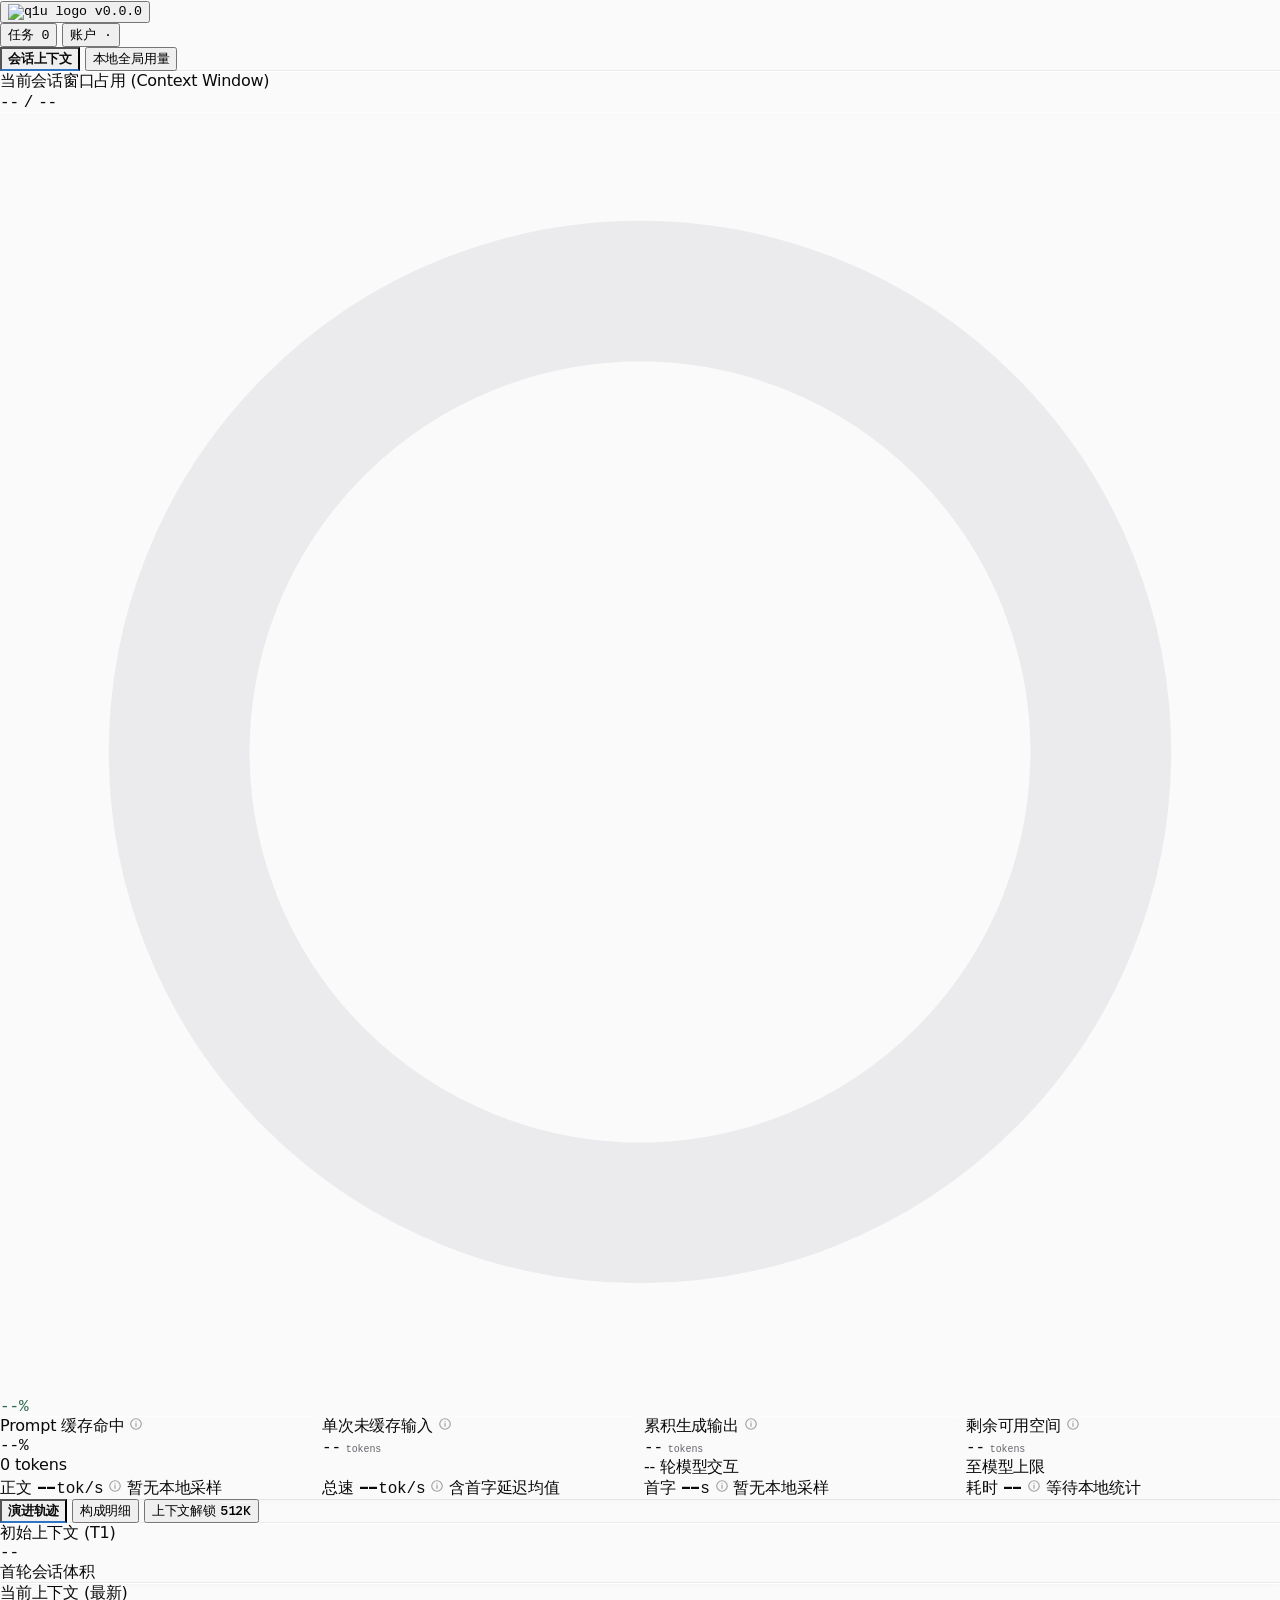
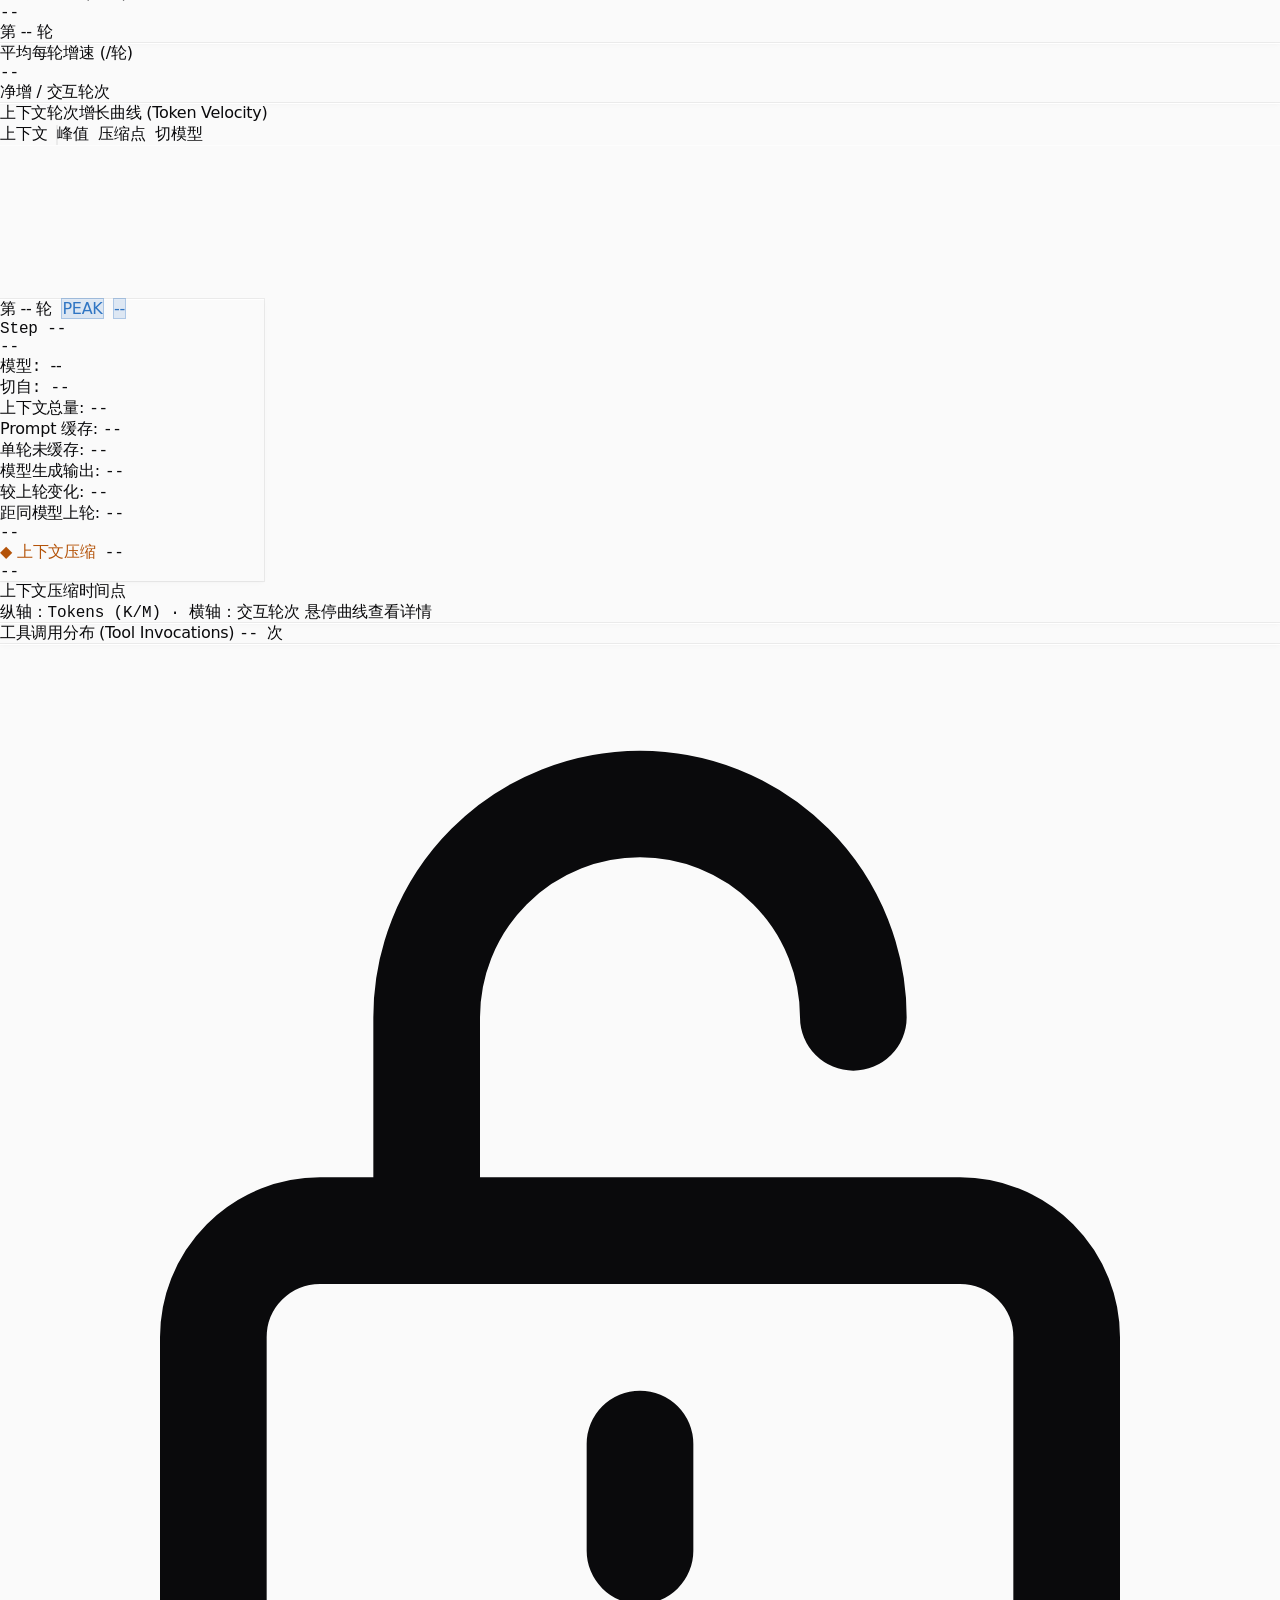
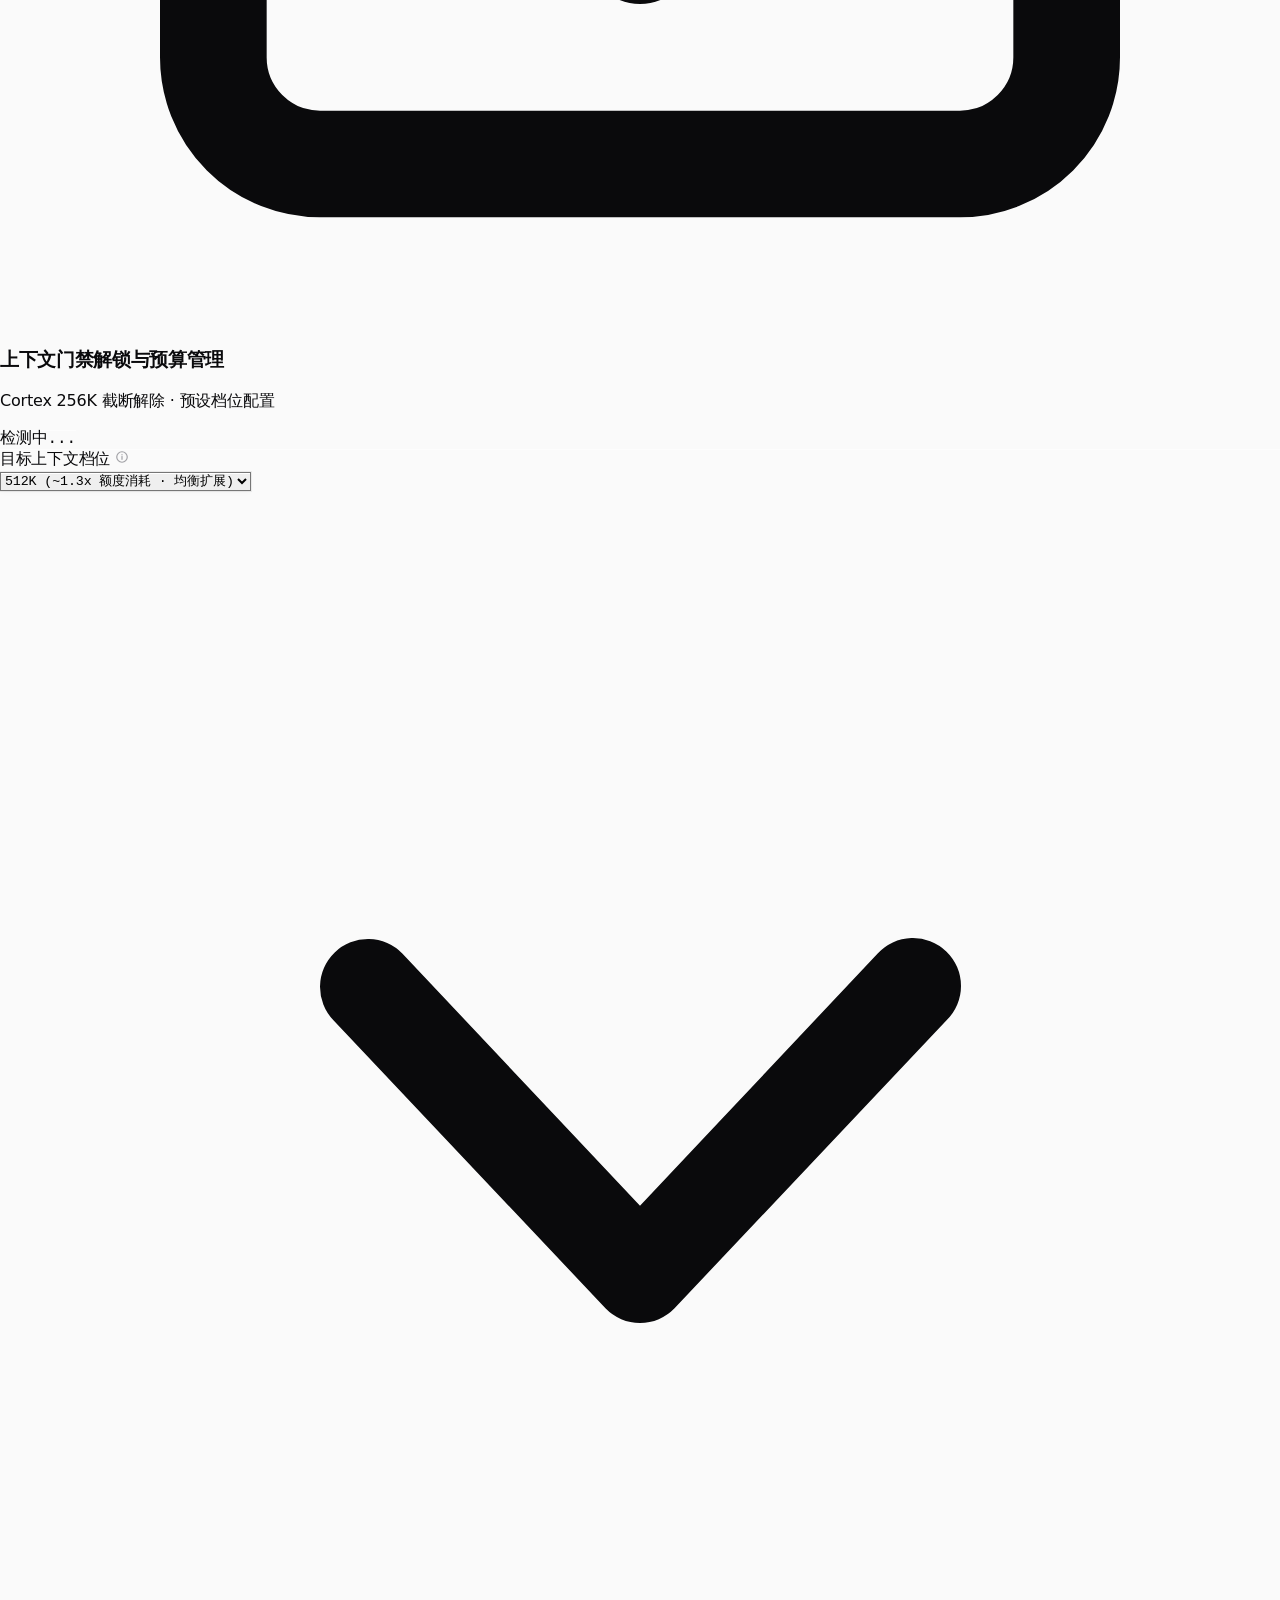
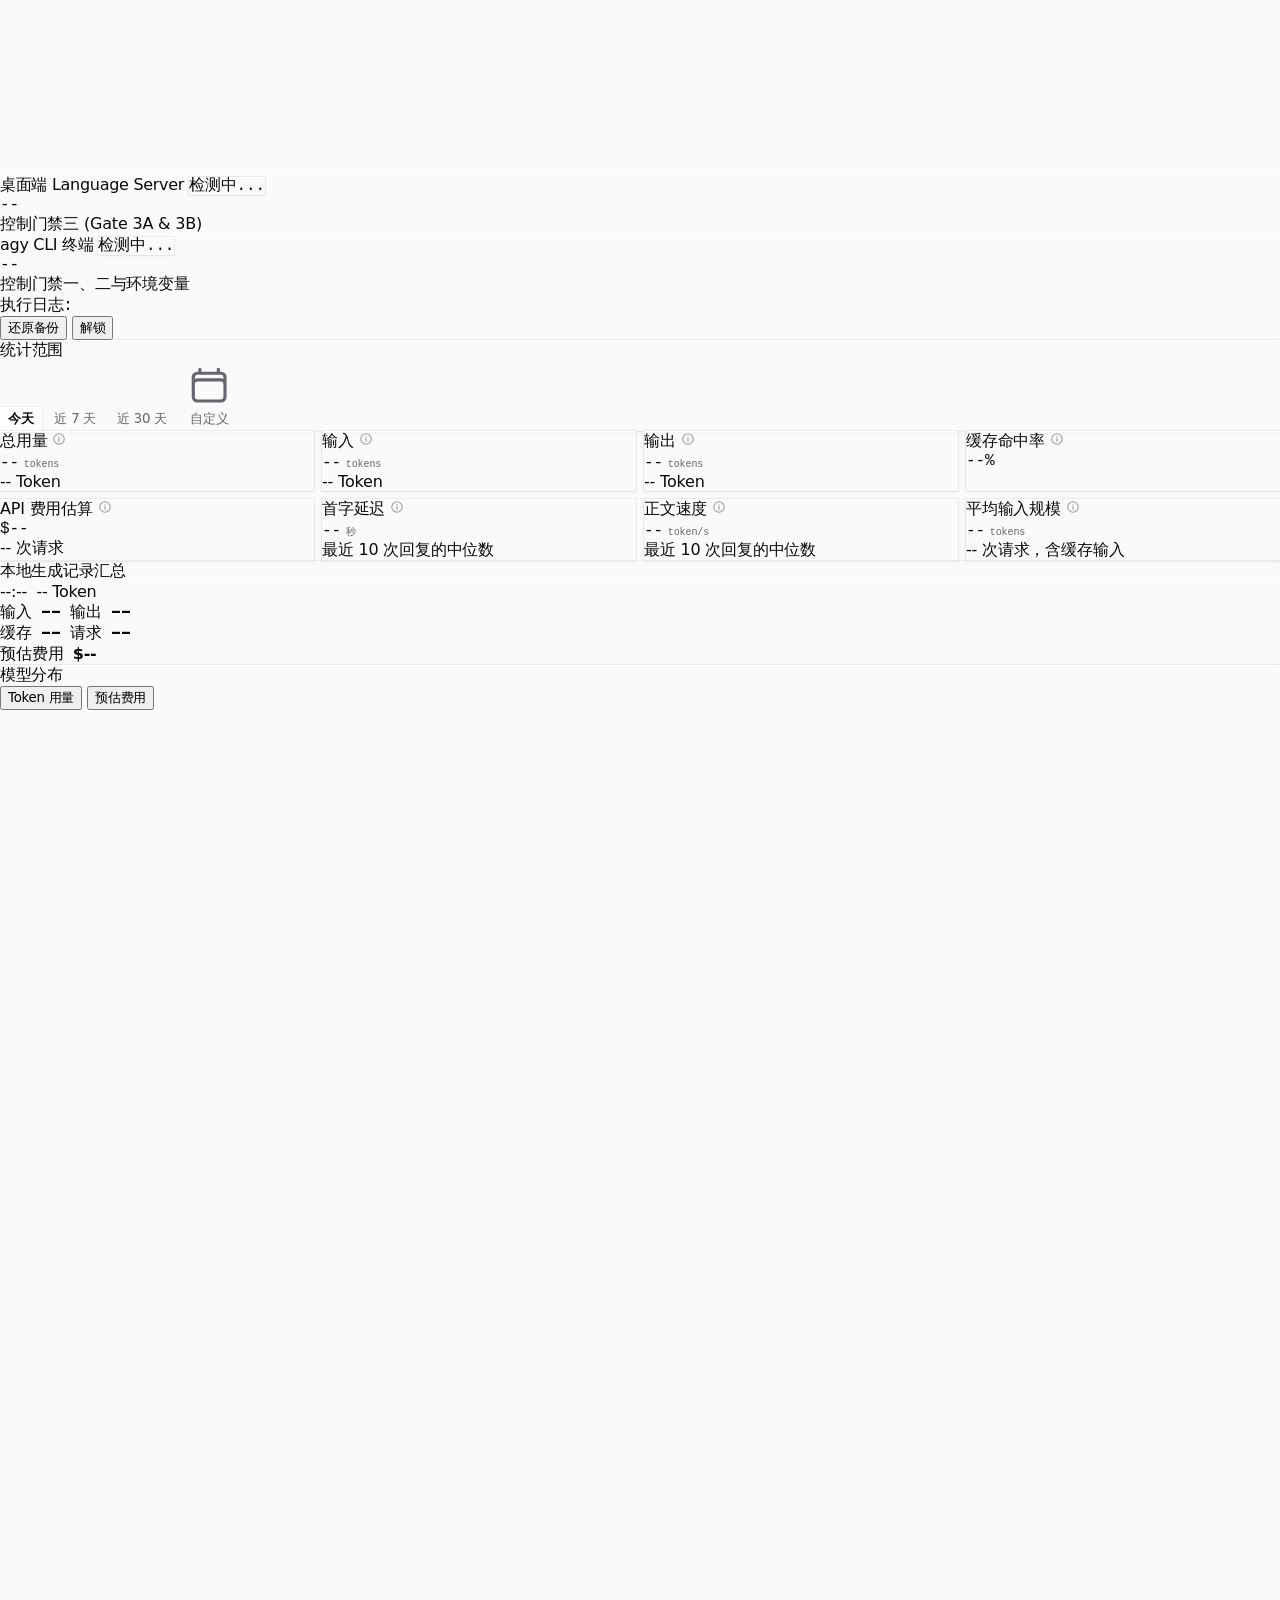
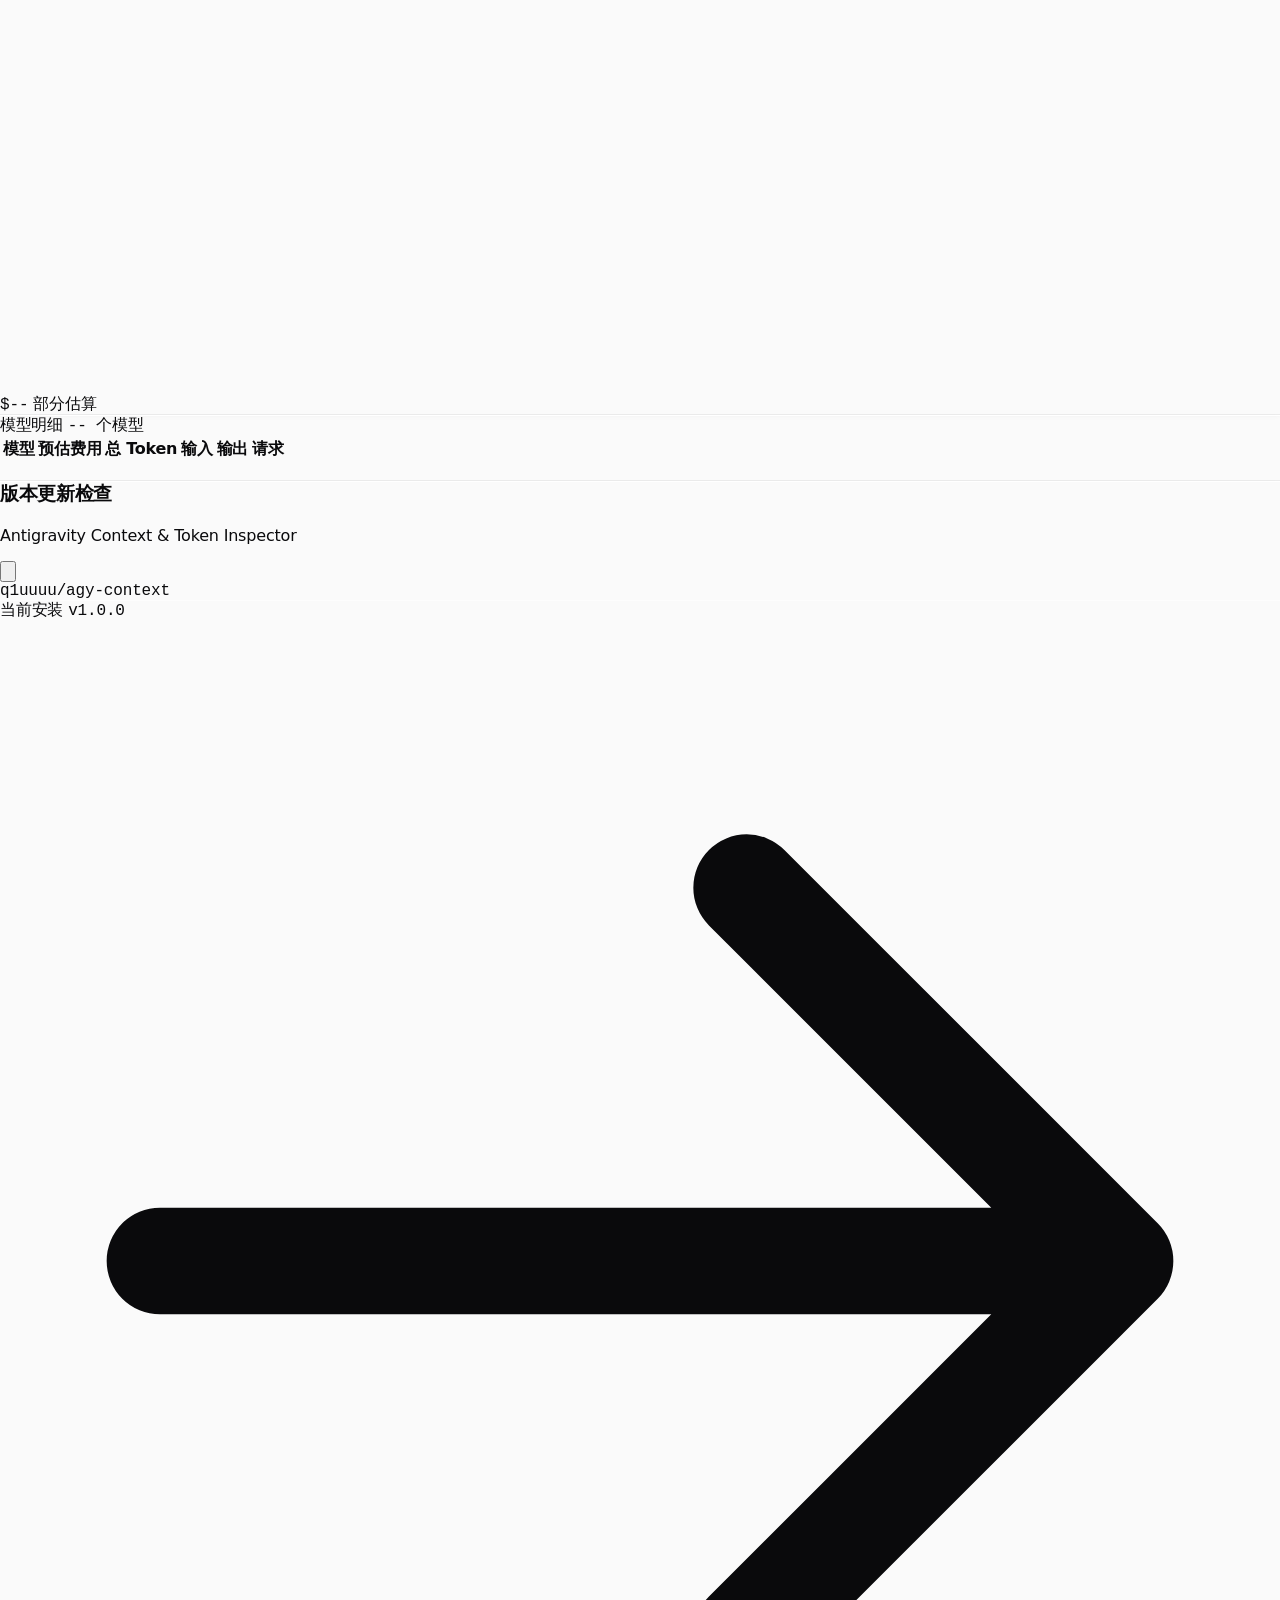
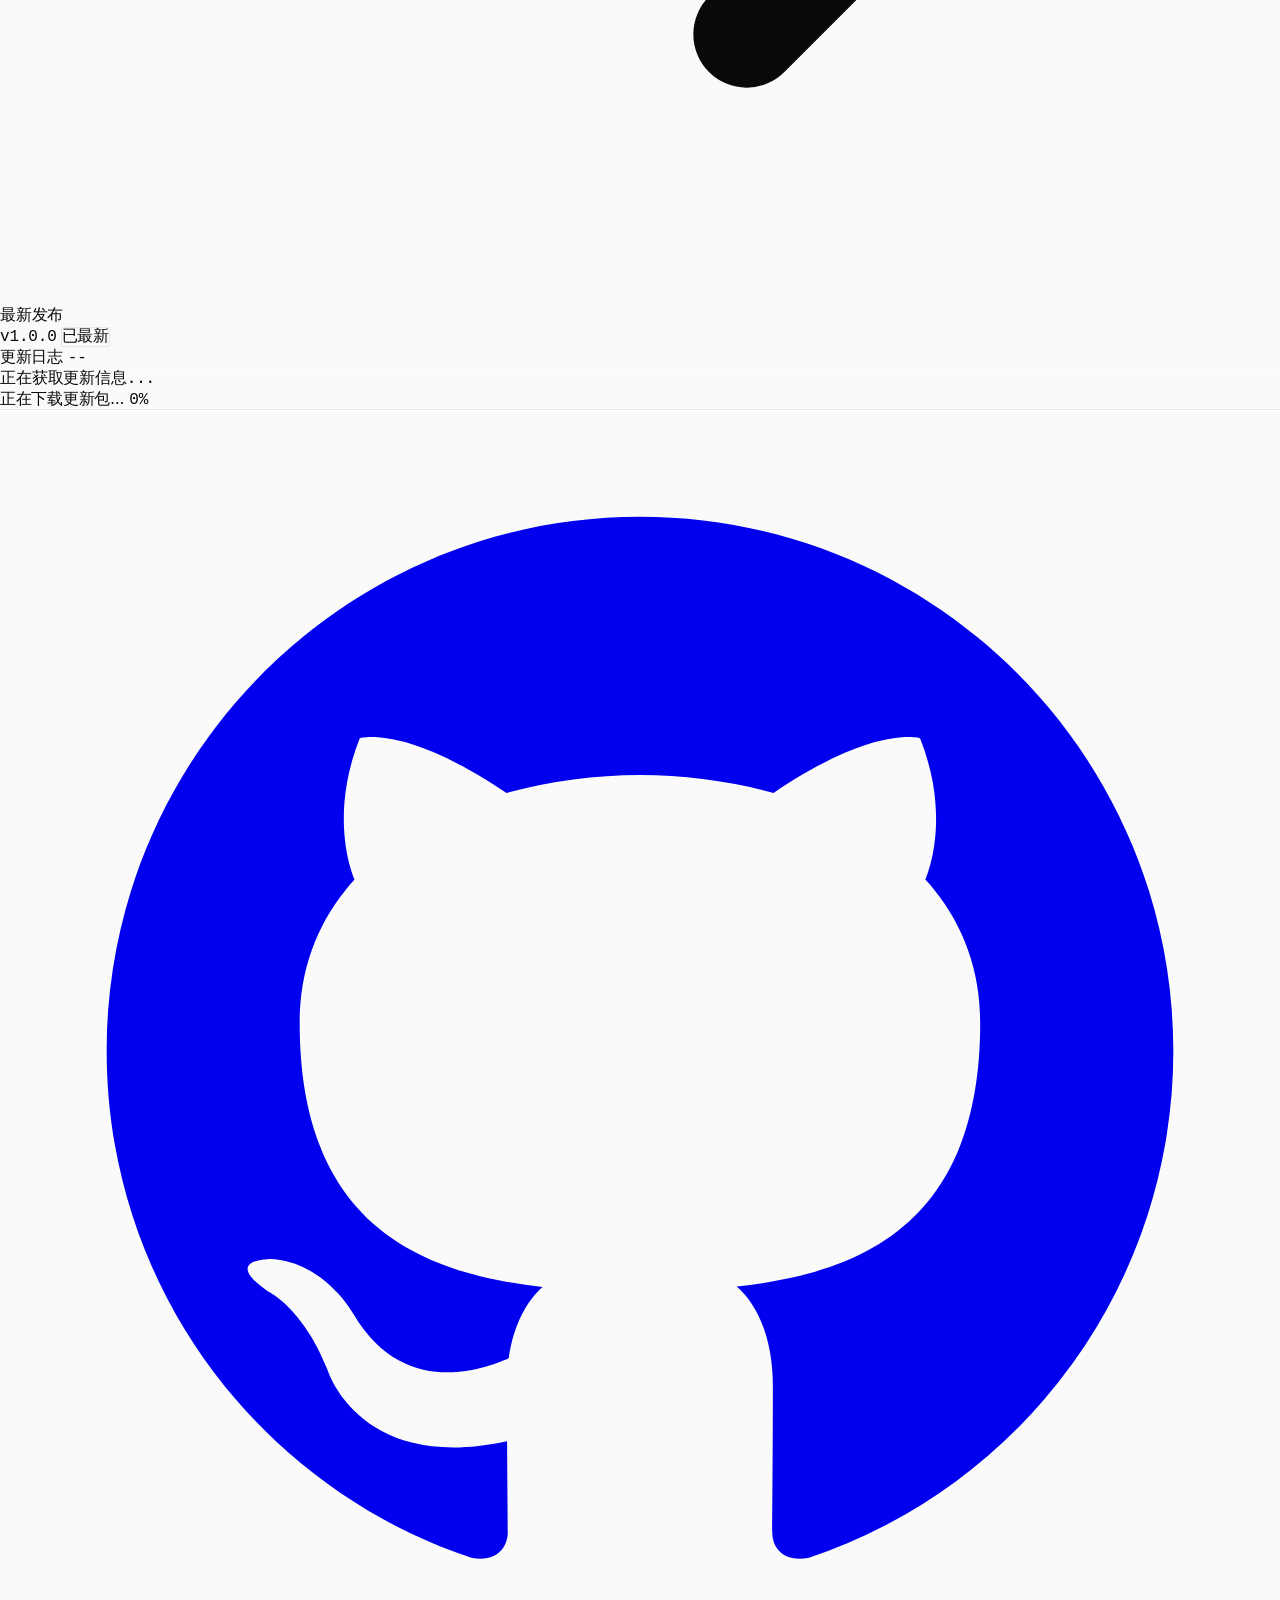
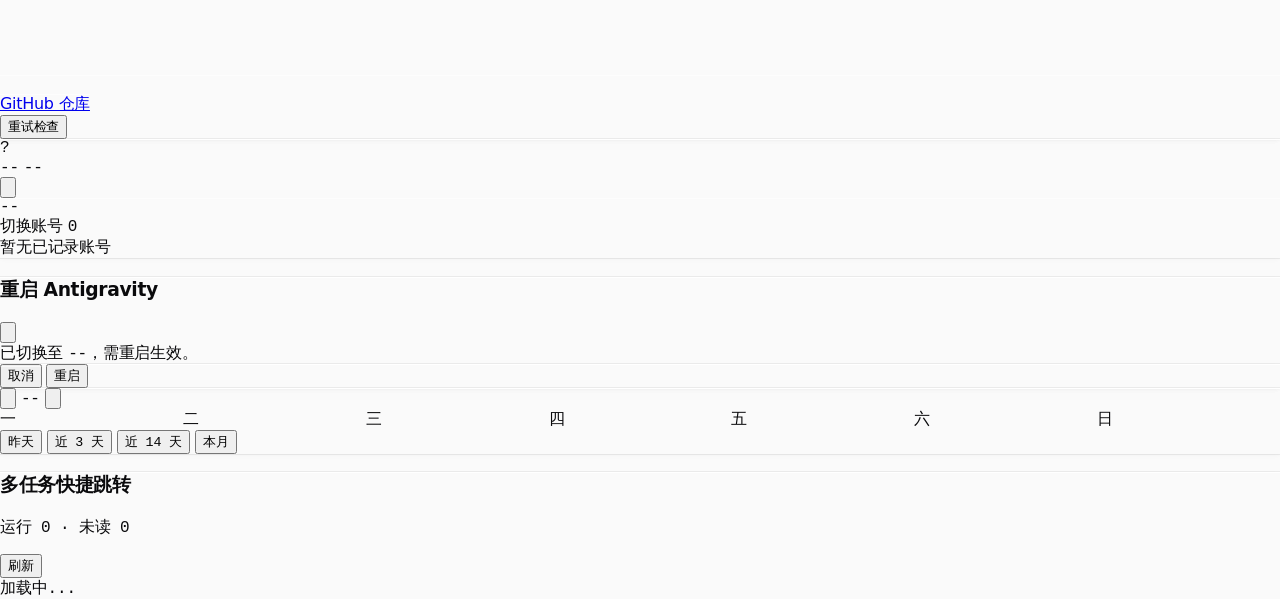
==== commit daa4c65a: "feat(mainDashboard): 新增多功能主面板" ====
--- a/sidecars/context-panel/index.html
+++ b/sidecars/context-panel/index.html
@@ -1,4720 +1,4913 @@
-<!DOCTYPE html>
-<html lang="zh-CN">
-<head>
-  <meta charset="UTF-8">
-  <meta name="viewport" content="width=device-width, initial-scale=1.0">
-  <title>Antigravity Context & Token Inspector</title>
-  <script src="/preload.js"></script>
-  <!-- Google Antigravity 2.0 Official Font System (Google Sans Flex + Google Sans Code + Inter) -->
-  <link rel="preconnect" href="https://fonts.googleapis.com">
-  <link rel="preconnect" href="https://fonts.gstatic.com" crossorigin>
-  <link href="https://fonts.googleapis.com/css2?family=Google+Sans:ital,wght@0,400..700;1,400..700&family=Google+Sans+Code:ital,wght@0,300..800;1,300..800&family=Google+Sans+Flex:ROND,opsz,slnt,wdth,wght@0..100,6..144,-10..0,92..100,100..1000&family=Inter:ital,opsz,wght@0,14..32,100..900;1,14..32,100..900&display=swap" rel="stylesheet">
-  <script src="https://www.gstatic.com/antigravity/web/dev/tailwindcss.min.js"></script>
-  <style>
-    :root {
-      /* Antigravity 2.0 Onyx Dark Theme */
-      --background: #0D0D11;
-      --card: #15151A;
-      --card-hover: #1D1D24;
-      --card-subtle: #111115;
-      --foreground: #EDEDF0;
-      --muted: rgba(255, 255, 255, 0.05);
-      --muted-foreground: #94949E;
-      --border: rgba(255, 255, 255, 0.075);
-      --border-subtle: rgba(255, 255, 255, 0.045);
-      --primary: #2F6FB5;
-      --primary-foreground: #FFFFFF;
-      --onyx-well: #111115;
-      --onyx-key: #24252A;
-      --onyx-key-shadow: inset 0 1px 0 rgba(255, 255, 255, 0.11), 0 0 0 0.5px rgba(0, 0, 0, 0.65), 0 1px 2px rgba(0, 0, 0, 0.28), 0 3px 8px -2px rgba(0, 0, 0, 0.22);
-      --onyx-selected: #1F1F24;
-      --card-shadow: inset 0 1px 0 rgba(255, 255, 255, 0.08), 0 0 0 1px rgba(255, 255, 255, 0.075), 0 3px 10px -2px rgba(0, 0, 0, 0.28), 0 1px 3px rgba(0, 0, 0, 0.22);
-      --bar-sys: #4A4A58;
-      --bar-tool: #6E6E80;
-      --bar-user: #9696A8;
-      --bar-model: #C4C4D4;
-      --pie-unfilled: #24242C;
-      --status-ok: #4ade80;
-      --status-warn: #fbbf24;
-      --status-crit: #f87171;
-    }
-
-    /* Antigravity 2.0 Onyx Light Theme */
-    @media (prefers-color-scheme: light) {
-      :root {
-        --background: #FAFAFA;
-        --card: #FFFFFF;
-        --card-hover: #F8F8FA;
-        --card-subtle: #F5F5F7;
-        --foreground: #0A0A0C;
-        --muted: rgba(10, 10, 12, 0.038);
-        --muted-foreground: #66666E;
-        --border: rgba(10, 10, 12, 0.065);
-        --border-subtle: rgba(10, 10, 12, 0.04);
-        --primary: #2F75C3;
-        --primary-foreground: #FFFFFF;
-        --onyx-well: rgba(10, 10, 12, 0.048);
-        --onyx-key: #FFFFFF;
-        --onyx-key-shadow: inset 0 1px 0 #FFFFFF, 0 0 0 0.5px rgba(10, 10, 12, 0.065), 0 1px 2px rgba(10, 10, 12, 0.05), 0 3px 6px -2px rgba(10, 10, 12, 0.04);
-        --onyx-selected: #FFFFFF;
-        --card-shadow: inset 0 1px 0 #FFFFFF, 0 0 0 1px rgba(10, 10, 12, 0.06), 0 2px 6px -1px rgba(10, 10, 12, 0.03), 0 1px 2px rgba(10, 10, 12, 0.02);
-        --bar-sys: #18181b;
-        --bar-tool: #4b4b54;
-        --bar-user: #666672;
-        --bar-model: #7e7e8c;
-        --pie-unfilled: #E4E4E7;
-        --status-ok: #2d6a4f;
-        --status-warn: #b45309;
-        --status-crit: #dc2626;
-      }
-    }
-
-    /* Local font declarations */
-    @font-face {
-      font-family: "Google Sans Flex";
-      src: local("Google Sans Flex"), local("Google Sans"), local("GoogleSans-Regular");
-      font-display: swap;
-    }
-    @font-face {
-      font-family: "Google Sans Code";
-      src: local("Google Sans Code"), local("GoogleSansCode-Regular");
-      font-display: swap;
-    }
-
-    *, *::before, *::after {
-      font-family: inherit;
-    }
-
-    html, body, #app {
-      background-color: var(--background) !important;
-      color: var(--foreground) !important;
-      font-family: "Google Sans Flex", "Google Sans", system-ui, -apple-system, BlinkMacSystemFont, "Segoe UI", Roboto, "PingFang SC", "Hiragino Sans GB", "Microsoft YaHei", sans-serif !important;
-      letter-spacing: -0.012em;
-      margin: 0;
-      overflow-x: hidden;
-      -webkit-font-smoothing: antialiased;
-      -moz-osx-font-smoothing: grayscale;
-      font-feature-settings: "cv02", "cv03", "cv04", "cv11";
-    }
-
-    /* Headings, titles, badges, and controls with optical sizing */
-    h1, h2, h3, h4, h5, h6, .font-heading, .font-semibold, .font-bold, .font-medium, .main-tab-btn, .range-btn, button {
-      font-family: "Google Sans Flex", "Google Sans", system-ui, -apple-system, sans-serif !important;
-      letter-spacing: -0.018em;
-    }
-
-    /* Monospace numbers, metrics, code, timestamps, and data rows */
-    code, pre, .font-mono, [class*="mono"], .font-numeric, table tbody td, .metric-value, .token-num, svg text {
-      font-family: "Google Sans Code", ui-monospace, SFMono-Regular, Menlo, Monaco, Consolas, "Liberation Mono", "Courier New", monospace !important;
-      font-feature-settings: "tnum" 1, "zero" 1 !important;
-      font-variant-numeric: tabular-nums lining-nums;
-      letter-spacing: -0.01em;
-    }
-
-    /* Table column headers use sans */
-    table thead th {
-      font-family: "Google Sans Flex", "Google Sans", system-ui, -apple-system, sans-serif !important;
-      letter-spacing: 0.02em;
-    }
-
-    ::-webkit-scrollbar {
-      width: 5px;
-      height: 5px;
-    }
-    ::-webkit-scrollbar-track {
-      background: transparent;
-    }
-    ::-webkit-scrollbar-thumb {
-      background: var(--border);
-      border-radius: 2px;
-    }
-
-    .onyx-scroll-x {
-      overflow-x: auto;
-      scrollbar-width: thin;
-      scrollbar-color: rgba(148, 148, 158, 0.38) transparent;
-    }
-    .onyx-scroll-x::-webkit-scrollbar {
-      height: 6px;
-    }
-    .onyx-scroll-x::-webkit-scrollbar-track {
-      background: var(--card-subtle);
-      border-radius: 9999px;
-    }
-    .onyx-scroll-x::-webkit-scrollbar-thumb {
-      background: rgba(148, 148, 158, 0.35);
-      border-radius: 9999px;
-    }
-    .onyx-scroll-x::-webkit-scrollbar-thumb:hover {
-      background: rgba(148, 148, 158, 0.58);
-    }
-
-    .main-tab-btn {
-      position: relative;
-      transition: color 150ms cubic-bezier(0.22, 1, 0.36, 1);
-      font-weight: 500;
-    }
-
-    .main-tab-btn.active {
-      color: var(--foreground);
-      border-bottom: 2px solid var(--primary);
-      font-weight: 600;
-    }
-
-    .range-btn {
-      transition: all 160ms cubic-bezier(0.22, 1, 0.36, 1);
-      background-color: transparent;
-      border-color: transparent;
-      color: var(--muted-foreground);
-      font-weight: 500;
-    }
-
-    .range-btn:hover {
-      color: var(--foreground);
-    }
-
-    .range-btn.active {
-      background-color: var(--onyx-key) !important;
-      color: var(--foreground) !important;
-      border-color: transparent !important;
-      font-weight: 600;
-      box-shadow: var(--onyx-key-shadow);
-    }
-
-    .hist-bar-item {
-      transition: opacity 0.15s ease, transform 0.15s ease;
-    }
-
-    .hist-bar-item:hover,
-    .hist-bar-active {
-      opacity: 1 !important;
-      outline: 1px solid var(--foreground);
-    }
-
-    .bg-\[var\(--card\)\] {
-      box-shadow: var(--card-shadow);
-      transition: background-color 160ms cubic-bezier(0.22, 1, 0.36, 1), box-shadow 160ms cubic-bezier(0.22, 1, 0.36, 1);
-    }
-
-    .bg-\[var\(--card-subtle\)\] {
-      box-shadow: inset 0 1px 0 rgba(255, 255, 255, 0.04);
-    }
-    @media (prefers-color-scheme: light) {
-      .bg-\[var\(--card-subtle\)\] {
-        box-shadow: inset 0 1px 0 rgba(255, 255, 255, 0.6);
-      }
-    }
-
-    .token-bar-segment {
-      position: relative;
-      transition: width 0.3s cubic-bezier(0.22, 1, 0.36, 1),
-                  transform 0.15s ease,
-                  filter 0.15s ease,
-                  opacity 0.15s ease;
-      transform-origin: center;
-      cursor: pointer;
-    }
-
-    #session-bar-fill:hover .token-bar-segment {
-      opacity: 0.6;
-    }
-
-    #session-bar-fill .token-bar-segment:hover {
-      opacity: 1 !important;
-      transform: scaleY(1.3);
-      z-index: 10;
-      border-radius: 2px;
-      filter: brightness(1.12);
-    }
-
-    @media (prefers-color-scheme: light) {
-      #session-bar-fill .token-bar-segment:hover {
-        filter: brightness(0.86) contrast(1.08);
-      }
-    }
-
-    .no-scrollbar {
-      -ms-overflow-style: none;
-      scrollbar-width: none;
-    }
-    .no-scrollbar::-webkit-scrollbar {
-      display: none;
-    }
-
-    /* Compact vertical layout for short sidecar panes / split views */
-    @media (max-height: 620px) {
-      #app {
-        padding-top: 0.5rem !important;
-        padding-bottom: 0.75rem !important;
-      }
-      #restart-app-modal {
-        padding: 0.5rem !important;
-      }
-      #restart-app-modal-card {
-        max-height: calc(100dvh - 1rem) !important;
-        max-height: calc(100vh - 1rem);
-      }
-      .modal-header-zone {
-        padding-top: 0.625rem !important;
-        padding-bottom: 0.625rem !important;
-      }
-      .modal-body-zone {
-        padding-top: 0.625rem !important;
-        padding-bottom: 0.625rem !important;
-      }
-      .modal-footer-zone {
-        padding-top: 0.5rem !important;
-        padding-bottom: 0.5rem !important;
-      }
-    }
-
-    /* Metric card (i) hover info button & floating tooltip */
-    .metric-info-btn {
-      display: inline-flex;
-      align-items: center;
-      justify-content: center;
-      width: 14px;
-      height: 14px;
-      padding: 0;
-      border: none;
-      background: transparent;
-      color: var(--muted-foreground);
-      opacity: 0.6;
-      border-radius: 9999px;
-      cursor: help;
-      flex-shrink: 0;
-      transition: opacity 140ms ease, color 140ms ease;
-    }
-    .metric-info-btn:hover,
-    .metric-info-btn:focus-visible {
-      opacity: 1;
-      color: var(--foreground);
-      outline: none;
-    }
-    #metric-info-tooltip {
-      position: fixed;
-      z-index: 60;
-      pointer-events: none;
-      max-width: 260px;
-      padding: 5px 9px;
-      border-radius: 8px;
-      background: var(--card);
-      color: var(--foreground);
-      border: 1px solid var(--border);
-      box-shadow: 0 8px 20px -4px rgba(0, 0, 0, 0.35), 0 2px 6px rgba(0, 0, 0, 0.2);
-      font-size: 11px;
-      line-height: 1.4;
-      white-space: pre-line;
-      opacity: 0;
-      transform: translateY(2px);
-      transition: opacity 110ms ease, transform 110ms ease;
-    }
-    #metric-info-tooltip.visible {
-      opacity: 1;
-      transform: translateY(0);
-    }
-
-    /* Metric value inline unit suffix */
-    .metric-unit {
-      font-size: 10px;
-      font-weight: 400;
-      color: var(--muted-foreground);
-      white-space: nowrap;
-      flex-shrink: 0;
-      line-height: 1;
-    }
-
-    /* Container query host for adaptive KPI grids */
-    .kpi-container {
-      container-type: inline-size;
-    }
-
-    /* Adaptive KPI grid: 2-col in narrow sidecar (<520px), 4-col when wide (>=520px) */
-    .kpi-grid-4 {
-      display: grid;
-      grid-template-columns: repeat(2, minmax(0, 1fr));
-      gap: 0.5rem;
-    }
-    .perf-strip-grid {
-      display: grid;
-      grid-template-columns: repeat(2, minmax(0, 1fr));
-      gap: 0.375rem 0.5rem;
-    }
-    @container (min-width: 520px) {
-      .kpi-grid-4,
-      .perf-strip-grid {
-        grid-template-columns: repeat(4, minmax(0, 1fr));
-      }
-    }
-
-    /* Onyx Single-Flow Range Calendar Popover */
-    .cal-grid {
-      display: grid;
-      grid-template-columns: repeat(7, minmax(0, 1fr));
-      gap: 2px 0;
-    }
-    .cal-cell {
-      position: relative;
-      height: 28px;
-      display: flex;
-      align-items: center;
-      justify-content: center;
-      font-family: ui-monospace, SFMono-Regular, Menlo, Monaco, Consolas, monospace;
-      font-size: 11px;
-      color: var(--foreground);
-      border-radius: 6px;
-      transition: background-color 0.12s ease, color 0.12s ease;
-      cursor: pointer;
-      user-select: none;
-    }
-    .cal-cell:hover:not(:disabled):not(.is-edge) {
-      background-color: var(--card-hover);
-    }
-    .cal-cell:disabled {
-      color: var(--muted-foreground);
-      opacity: 0.28;
-      cursor: not-allowed;
-    }
-    .cal-cell.is-in-range {
-      background-color: color-mix(in srgb, var(--foreground) 10%, transparent);
-      border-radius: 0;
-    }
-    .cal-cell.is-in-range.is-edge-start {
-      border-radius: 6px 0 0 6px;
-    }
-    .cal-cell.is-in-range.is-edge-end {
-      border-radius: 0 6px 6px 0;
-    }
-    .cal-cell.is-edge {
-      background-color: var(--foreground);
-      color: var(--background);
-      font-weight: 600;
-      border-radius: 6px;
-    }
-    .cal-cell.is-in-range.is-edge-start.is-edge-end {
-      border-radius: 6px;
-    }
-    .cal-cell.is-today:not(.is-edge)::after {
-      content: '';
-      position: absolute;
-      bottom: 3px;
-      left: 50%;
-      transform: translateX(-50%);
-      width: 3px;
-      height: 3px;
-      border-radius: 9999px;
-      background-color: var(--foreground);
-      opacity: 0.65;
-    }
-    .cal-cell:focus-visible {
-      outline: 1.5px solid var(--foreground);
-      outline-offset: -2px;
-    }
-
-    /* Theme-adaptive semantic status styles backed by --status-* tokens */
-    .status-ok-badge {
-      color: var(--status-ok);
-      background-color: color-mix(in srgb, var(--status-ok) 12%, transparent);
-      border-color: color-mix(in srgb, var(--status-ok) 35%, transparent);
-    }
-    .status-warn-badge {
-      color: var(--status-warn);
-      background-color: color-mix(in srgb, var(--status-warn) 12%, transparent);
-      border-color: color-mix(in srgb, var(--status-warn) 38%, transparent);
-    }
-    .status-crit-badge {
-      color: var(--status-crit);
-      background-color: color-mix(in srgb, var(--status-crit) 12%, transparent);
-      border-color: color-mix(in srgb, var(--status-crit) 38%, transparent);
-    }
-    .status-ok-text { color: var(--status-ok); }
-    .status-warn-text { color: var(--status-warn); }
-    .status-crit-text { color: var(--status-crit); }
-
-    /* Low-contrast skeleton pulse during initial data load (zero layout shift) */
-    @keyframes skelPulse {
-      0%, 100% { opacity: 0.42; }
-      50% { opacity: 0.78; }
-    }
-    .is-loading .kpi-grid-4 > div,
-    .is-loading #session-perf-strip,
-    .is-loading #tl-chart-stage,
-    .is-loading #histogram-bars-container {
-      animation: skelPulse 1.4s ease-in-out infinite;
-    }
-    @media (prefers-reduced-motion: reduce) {
-      .is-loading .kpi-grid-4 > div,
-      .is-loading #session-perf-strip,
-      .is-loading #tl-chart-stage,
-      .is-loading #histogram-bars-container {
-        animation: none;
-      }
-    }
-
-    /* Compact horizontal spacing for ultra-narrow sidecar panes */
-    @media (max-width: 380px) {
-      #app {
-        padding-left: 0.625rem !important;
-        padding-right: 0.625rem !important;
-      }
-    }
-
-    @media (max-width: 399px) {
-      .acct-pill-secondary {
-        display: none;
-      }
-    }
-  </style>
-  <script>
-    // Enforce Google Antigravity Onyx Typography across the entire frame
-    (function() {
-      const applyOnyxTypography = () => {
-        if (document.body) {
-          document.body.style.fontFamily = '"Google Sans Flex", "Google Sans", system-ui, -apple-system, BlinkMacSystemFont, "Segoe UI", Roboto, sans-serif';
-        }
-      };
-      if (document.readyState === 'loading') {
-        document.addEventListener('DOMContentLoaded', applyOnyxTypography);
-      } else {
-        applyOnyxTypography();
-      }
-      if (document.fonts) {
-        document.fonts.load('14px "Google Sans Flex"').catch(() => {});
-        document.fonts.load('14px "Google Sans Code"').catch(() => {});
-        document.fonts.load('600 16px "Google Sans Flex"').catch(() => {});
-        document.fonts.load('600 16px "Google Sans Code"').catch(() => {});
-      }
-    })();
-  </script>
-</head>
-<body class="text-xs sm:text-sm antialiased">
-  <!-- Outer container with comfortable horizontal & vertical margins so island cards float with breathing room -->
-  <div id="app" class="px-4 py-3.5 sm:px-6 sm:py-5 max-w-4xl mx-auto space-y-4">
-
-    <!-- Top Navigation Header -->
-    <header class="flex flex-wrap items-center justify-between gap-2 pb-3 border-b border-[var(--border)]">
-      <div class="flex items-center min-w-0">
-        <!-- Brand Logo & Version Update Pill -->
-        <button id="version-btn" onclick="toggleUpdatePopover(event)" class="px-2 py-1 text-xs rounded-lg border border-[var(--border)] bg-[var(--onyx-key)] hover:bg-[var(--card-hover)] text-[var(--muted-foreground)] hover:text-[var(--foreground)] font-mono flex items-center gap-1.5 shadow-[var(--onyx-key-shadow)] transition select-none active:scale-95 whitespace-nowrap">
-          <img src="/logo.svg" alt="q1u logo" class="w-4 h-4 object-contain shrink-0" />
-          <span id="version-label">v0.0.0</span>
-          <span id="update-badge" class="w-1.5 h-1.5 rounded-full bg-[var(--primary)] hidden animate-pulse"></span>
-        </button>
-      </div>
-
-      <div class="flex items-center space-x-2 shrink-0">
-        <!-- Active Account & Dual Quota Pill (Hover/Click opens #account-popover) -->
-        <button id="header-account-pill" onclick="toggleAccountPopover()" class="hidden px-2.5 py-1 text-xs rounded-lg border border-[var(--border)] bg-[var(--onyx-key)] hover:bg-[var(--card-hover)] text-[var(--foreground)] font-mono flex items-center gap-1.5 shadow-[var(--onyx-key-shadow)] transition select-none active:scale-95 whitespace-nowrap max-w-[255px]">
-          <span id="header-account-dot" class="w-1.5 h-1.5 rounded-full shrink-0" style="background-color: var(--status-ok);"></span>
-          <span id="header-account-label" class="truncate text-[11px]">--</span>
-          <span id="header-account-pct" class="text-[10px] font-semibold shrink-0" style="color: var(--status-ok);">--%</span>
-          <span id="header-account-pct-secondary" class="hidden text-[10px] shrink-0 inline-flex items-center gap-1"><span class="text-[var(--muted-foreground)] opacity-45">·</span><span id="header-account-wk-val" class="font-semibold"></span></span>
-        </button>
-      </div>
-    </header>
-
-    <!-- Top View Tabs (Swapped Order: Session Context first, Global Tokens second) -->
-    <div role="tablist" aria-label="主视图切换" class="flex border-b border-[var(--border)] text-xs gap-1 overflow-x-auto no-scrollbar">
-      <button type="button" role="tab" aria-selected="true" onclick="switchMainView('session')" id="btn-view-session" class="main-tab-btn active px-3.5 py-2 text-[var(--muted-foreground)] hover:text-[var(--foreground)] transition whitespace-nowrap shrink-0">
-        会话上下文
-      </button>
-      <button type="button" role="tab" aria-selected="false" onclick="switchMainView('global')" id="btn-view-global" class="main-tab-btn px-3.5 py-2 text-[var(--muted-foreground)] hover:text-[var(--foreground)] transition whitespace-nowrap shrink-0">
-        本地全局用量
-      </button>
-    </div>
-
-    <!-- ========================================== -->
-    <!-- VIEW 1: SINGLE CONVERSATION CONTEXT GAUGE  -->
-    <!-- ========================================== -->
-    <div id="view-session" class="space-y-4 is-loading">
-
-      <!-- Context Window Overview Island Card -->
-      <div class="bg-[var(--card)] border border-[var(--border)] rounded-xl p-3.5 sm:p-4 shadow-sm space-y-3">
-        <div class="flex flex-wrap items-center justify-between gap-2">
-          <div class="min-w-0">
-            <span class="text-[11px] uppercase tracking-wider text-[var(--muted-foreground)] font-medium block truncate">当前会话窗口占用 (Context Window)</span>
-            <div class="flex flex-wrap items-center gap-x-2 gap-y-1 mt-0.5">
-              <span id="session-current-tokens" class="text-lg sm:text-2xl font-bold font-mono tracking-tight text-[var(--foreground)]">--</span>
-              <span class="text-xs text-[var(--muted-foreground)] font-mono">/</span>
-              <span id="session-max-tokens" class="text-xs sm:text-sm text-[var(--muted-foreground)] font-mono">--</span>
-              <div id="session-usage-pie-container" class="inline-flex items-center gap-1.5 px-2 py-0.5 rounded-full border border-[var(--border)] bg-[var(--card-subtle)] select-none shrink-0 transition-colors">
-                <svg id="session-usage-pie" class="w-4 h-4 flex-shrink-0 -rotate-90" viewBox="0 0 20 20" aria-hidden="true">
-                  <circle id="session-usage-pie-track" cx="10" cy="10" r="7.2" fill="none" stroke="var(--pie-unfilled, #d4d4d8)" stroke-width="2.2" opacity="0.65" />
-                  <circle id="session-usage-pie-arc" cx="10" cy="10" r="7.2" fill="none" stroke="var(--status-ok, #2d6a4f)" stroke-width="2.2" stroke-linecap="round"
-                    stroke-dasharray="45.239" stroke-dashoffset="45.239"
-                    style="transition: stroke-dashoffset 0.45s cubic-bezier(0.22, 1, 0.36, 1), stroke 0.25s ease, opacity 0.2s ease; opacity: 0;" />
-                </svg>
-                <span id="session-usage-pct" class="text-[11px] sm:text-xs font-semibold font-mono leading-none" style="color: var(--status-ok, #2d6a4f);">--%</span>
-              </div>
-            </div>
-          </div>
-        </div>
-
-        <!-- Segmented Stacked Progress Bar (Native Monochrome) -->
-        <div id="session-bar-container" class="relative w-full h-4 flex items-center select-none">
-          <!-- Track Base -->
-          <div class="absolute inset-x-0 h-2 rounded bg-[var(--card-subtle)] border border-[var(--border)] overflow-hidden pointer-events-none"></div>
-          <!-- Filled Segment Container (overflow-visible for hover scaling) -->
-          <div id="session-bar-fill" class="relative h-2 flex items-center gap-[1.5px] transition-all duration-300" style="width: 0%;">
-            <div id="session-bar-sys" class="token-bar-segment min-w-0 h-full rounded-[2px]" style="width: 0%; background-color: var(--bar-sys);"></div>
-            <div id="session-bar-tool" class="token-bar-segment min-w-0 h-full rounded-[2px]" style="width: 0%; background-color: var(--bar-tool);"></div>
-            <div id="session-bar-user" class="token-bar-segment min-w-0 h-full rounded-[2px]" style="width: 0%; background-color: var(--bar-user);"></div>
-            <div id="session-bar-model" class="token-bar-segment min-w-0 h-full rounded-[2px]" style="width: 0%; background-color: var(--bar-model);"></div>
-          </div>
-        </div>
-
-        <!-- Session Quick Grid (Container-Query Adaptive 2↔4 cols) -->
-        <div class="kpi-container pt-1">
-          <div class="kpi-grid-4 text-xs">
-            <div class="bg-[var(--card-subtle)] p-2.5 rounded-lg border border-[var(--border)] min-w-0">
-              <div class="flex items-center gap-1 min-w-0">
-                <span class="text-[11px] text-[var(--muted-foreground)] truncate">Prompt 缓存命中</span>
-                <button type="button" class="metric-info-btn" data-tip-for="session-cache-tokens" aria-label="详情"><svg class="w-3 h-3" fill="none" viewBox="0 0 24 24" stroke="currentColor" stroke-width="2"><circle cx="12" cy="12" r="9"/><path stroke-linecap="round" stroke-linejoin="round" d="M12 11v5m0-8h.01"/></svg></button>
-              </div>
-              <div id="session-cache-ratio" class="text-sm sm:text-base font-bold font-mono text-[var(--foreground)] mt-0.5 whitespace-nowrap">--%</div>
-              <span id="session-cache-tokens" class="hidden">0 tokens</span>
-            </div>
-
-            <div class="bg-[var(--card-subtle)] p-2.5 rounded-lg border border-[var(--border)] min-w-0">
-              <div class="flex items-center gap-1 min-w-0">
-                <span class="text-[11px] text-[var(--muted-foreground)] truncate">单次未缓存输入</span>
-                <button type="button" class="metric-info-btn" data-tip-text="实时新增计算" aria-label="详情"><svg class="w-3 h-3" fill="none" viewBox="0 0 24 24" stroke="currentColor" stroke-width="2"><circle cx="12" cy="12" r="9"/><path stroke-linecap="round" stroke-linejoin="round" d="M12 11v5m0-8h.01"/></svg></button>
-              </div>
-              <div class="flex items-baseline flex-wrap gap-x-1 gap-y-0.5 mt-0.5 min-w-0">
-                <span id="session-uncached" class="text-sm sm:text-base font-bold font-mono text-[var(--foreground)] whitespace-nowrap">--</span>
-                <span class="metric-unit font-mono">tokens</span>
-              </div>
-            </div>
-
-            <div class="bg-[var(--card-subtle)] p-2.5 rounded-lg border border-[var(--border)] min-w-0">
-              <div class="flex items-center gap-1 min-w-0">
-                <span class="text-[11px] text-[var(--muted-foreground)] truncate">累积生成输出</span>
-                <button type="button" class="metric-info-btn" data-tip-for="session-turns" aria-label="详情"><svg class="w-3 h-3" fill="none" viewBox="0 0 24 24" stroke="currentColor" stroke-width="2"><circle cx="12" cy="12" r="9"/><path stroke-linecap="round" stroke-linejoin="round" d="M12 11v5m0-8h.01"/></svg></button>
-              </div>
-              <div class="flex items-baseline flex-wrap gap-x-1 gap-y-0.5 mt-0.5 min-w-0">
-                <span id="session-output" class="text-sm sm:text-base font-bold font-mono text-[var(--foreground)] whitespace-nowrap">--</span>
-                <span class="metric-unit font-mono">tokens</span>
-              </div>
-              <span id="session-turns" class="hidden">-- 轮模型交互</span>
-            </div>
-
-            <div class="bg-[var(--card-subtle)] p-2.5 rounded-lg border border-[var(--border)] min-w-0">
-              <div class="flex items-center gap-1 min-w-0">
-                <span class="text-[11px] text-[var(--muted-foreground)] truncate">剩余可用空间</span>
-                <button type="button" class="metric-info-btn" data-tip-for="session-remaining-sub" aria-label="详情"><svg class="w-3 h-3" fill="none" viewBox="0 0 24 24" stroke="currentColor" stroke-width="2"><circle cx="12" cy="12" r="9"/><path stroke-linecap="round" stroke-linejoin="round" d="M12 11v5m0-8h.01"/></svg></button>
-              </div>
-              <div class="flex items-baseline flex-wrap gap-x-1 gap-y-0.5 mt-0.5 min-w-0">
-                <span id="session-remaining" class="text-sm sm:text-base font-bold font-mono text-[var(--foreground)] whitespace-nowrap">--</span>
-                <span class="metric-unit font-mono">tokens</span>
-              </div>
-              <span id="session-remaining-sub" class="hidden">至模型上限</span>
-            </div>
-          </div>
-
-          <!-- Session Performance Strip (Compact Secondary Tier, Container-Aligned 2x2 / 4x1) -->
-          <div id="session-perf-strip" class="mt-2.5 pt-2.5 border-t border-[var(--border-subtle)] perf-strip-grid text-[11px] text-[var(--muted-foreground)]">
-            <div class="flex items-center gap-1 min-w-0 whitespace-nowrap">
-              <span class="shrink-0">正文</span>
-              <strong id="session-body-speed" class="font-mono font-semibold text-[var(--foreground)]">--</strong><span class="font-mono text-[10px]">tok/s</span>
-              <button type="button" class="metric-info-btn" data-tip-for="session-body-speed-sub" aria-label="正文速度详情"><svg class="w-3 h-3" fill="none" viewBox="0 0 24 24" stroke="currentColor" stroke-width="2"><circle cx="12" cy="12" r="9"/><path stroke-linecap="round" stroke-linejoin="round" d="M12 11v5m0-8h.01"/></svg></button>
-              <span id="session-body-speed-sub" class="hidden">暂无本地采样</span>
-            </div>
-            <div class="flex items-center gap-1 min-w-0 whitespace-nowrap">
-              <span class="shrink-0">总速</span>
-              <strong id="session-total-speed" class="font-mono font-semibold text-[var(--foreground)]">--</strong><span class="font-mono text-[10px]">tok/s</span>
-              <button type="button" class="metric-info-btn" data-tip-for="session-total-speed-sub" aria-label="总延迟速度详情"><svg class="w-3 h-3" fill="none" viewBox="0 0 24 24" stroke="currentColor" stroke-width="2"><circle cx="12" cy="12" r="9"/><path stroke-linecap="round" stroke-linejoin="round" d="M12 11v5m0-8h.01"/></svg></button>
-              <span id="session-total-speed-sub" class="hidden">含首字延迟均值</span>
-            </div>
-            <div class="flex items-center gap-1 min-w-0 whitespace-nowrap">
-              <span class="shrink-0">首字</span>
-              <strong id="session-ttft" class="font-mono font-semibold text-[var(--foreground)]">--</strong><span class="font-mono text-[10px]">s</span>
-              <button type="button" class="metric-info-btn" data-tip-for="session-ttft-sub" aria-label="首字延迟详情"><svg class="w-3 h-3" fill="none" viewBox="0 0 24 24" stroke="currentColor" stroke-width="2"><circle cx="12" cy="12" r="9"/><path stroke-linecap="round" stroke-linejoin="round" d="M12 11v5m0-8h.01"/></svg></button>
-              <span id="session-ttft-sub" class="hidden">暂无本地采样</span>
-            </div>
-            <div class="flex items-center gap-1 min-w-0 whitespace-nowrap">
-              <span class="shrink-0">耗时</span>
-              <strong id="session-latency-total" class="font-mono font-semibold text-[var(--foreground)]">--</strong>
-              <button type="button" class="metric-info-btn" data-tip-for="session-latency-sub" aria-label="累计交互耗时详情"><svg class="w-3 h-3" fill="none" viewBox="0 0 24 24" stroke="currentColor" stroke-width="2"><circle cx="12" cy="12" r="9"/><path stroke-linecap="round" stroke-linejoin="round" d="M12 11v5m0-8h.01"/></svg></button>
-              <span id="session-latency-sub" class="hidden">等待本地统计</span>
-            </div>
-          </div>
-        </div>
-      </div>
-
-      <!-- Secondary Session Sub-Tabs -->
-      <div role="tablist" aria-label="会话详情视图" class="flex border-b border-[var(--border)] text-xs gap-1 overflow-x-auto no-scrollbar">
-        <button type="button" role="tab" aria-selected="true" onclick="switchSessionSubTab('timeline')" id="subtab-btn-timeline" class="main-tab-btn active px-2.5 sm:px-3 py-1.5 text-[var(--muted-foreground)] hover:text-[var(--foreground)] transition whitespace-nowrap shrink-0">演进轨迹</button>
-        <button type="button" role="tab" aria-selected="false" onclick="switchSessionSubTab('breakdown')" id="subtab-btn-breakdown" class="main-tab-btn px-2.5 sm:px-3 py-1.5 text-[var(--muted-foreground)] hover:text-[var(--foreground)] transition whitespace-nowrap shrink-0">构成明细</button>
-        <button type="button" role="tab" aria-selected="false" onclick="switchSessionSubTab('unlock')" id="subtab-btn-unlock" class="main-tab-btn px-2.5 sm:px-3 py-1.5 text-[var(--muted-foreground)] hover:text-[var(--foreground)] transition whitespace-nowrap shrink-0 inline-flex items-center gap-1.5">
-          <span id="unlock-tab-dot" class="w-1.5 h-1.5 rounded-full bg-[var(--muted-foreground)] opacity-60 shrink-0 transition-colors"></span>
-          <span>上下文解锁</span>
-          <span id="unlock-tab-tag" class="px-1.5 py-0.2 rounded text-[10px] font-mono bg-[var(--card-subtle)] text-[var(--muted-foreground)] border border-[var(--border)] font-normal leading-tight">512K</span>
-        </button>
-      </div>
-
-      <!-- Session Timeline SubTab -->
-      <div id="subtab-timeline" class="space-y-3">
-        <!-- Top Stats Summary Island (3 KPI Cards) -->
-        <div class="grid grid-cols-3 gap-2">
-          <div class="bg-[var(--card)] border border-[var(--border)] rounded-xl p-2.5 shadow-sm space-y-0.5 min-w-0">
-            <div class="text-[11px] text-[var(--muted-foreground)] truncate">初始上下文 (T1)</div>
-            <div id="tl-stat-init" class="text-sm font-bold font-mono text-[var(--foreground)] truncate">--</div>
-            <div class="text-[11px] text-[var(--muted-foreground)] truncate">首轮会话体积</div>
-          </div>
-          <div class="bg-[var(--card)] border border-[var(--border)] rounded-xl p-2.5 shadow-sm space-y-0.5 min-w-0">
-            <div class="text-[11px] text-[var(--muted-foreground)] truncate">当前上下文 (最新)</div>
-            <div id="tl-stat-curr" class="text-sm font-bold font-mono text-[var(--foreground)] truncate">--</div>
-            <div id="tl-stat-curr-sub" class="text-[11px] text-[var(--muted-foreground)] truncate">第 -- 轮</div>
-          </div>
-          <div class="bg-[var(--card)] border border-[var(--border)] rounded-xl p-2.5 shadow-sm space-y-0.5 min-w-0">
-            <div class="text-[11px] text-[var(--muted-foreground)] truncate">平均每轮增速 <span class="normal-case">(/轮)</span></div>
-            <div id="tl-stat-rate" class="text-sm font-bold font-mono text-[var(--foreground)] truncate">--</div>
-            <div class="text-[11px] text-[var(--muted-foreground)] truncate">净增 / 交互轮次</div>
-          </div>
-        </div>
-
-        <!-- Main Chart Island Card -->
-        <div class="bg-[var(--card)] border border-[var(--border)] rounded-xl p-3.5 sm:p-4 shadow-sm space-y-3">
-          <div class="flex flex-wrap items-center justify-between gap-1.5 pb-2 border-b border-[var(--border)]">
-            <div class="flex flex-wrap items-center gap-1.5 min-w-0">
-              <span class="text-xs font-semibold text-[var(--foreground)]">上下文轮次增长曲线 (Token Velocity)</span>
-            </div>
-            <div class="flex flex-wrap items-center gap-x-3 gap-y-1 text-[10px] text-[var(--muted-foreground)] font-mono">
-              <span class="flex items-center gap-1">
-                <span class="w-2.5 h-0.5 bg-[var(--foreground)] inline-block rounded-full"></span> 上下文
-              </span>
-              <span class="flex items-center gap-1">
-                <span class="w-2 h-2 rounded-full border-[1.5px] border-[var(--primary)] bg-[var(--card)] inline-block"></span> 峰值
-              </span>
-              <span id="tl-legend-compaction" class="hidden flex items-center gap-1">
-                <span class="w-0 h-2.5 border-l border-dashed border-[var(--status-warn)] inline-block"></span>
-                <span id="tl-legend-compaction-text">压缩点</span>
-              </span>
-              <span id="tl-legend-model-switch" class="hidden flex items-center gap-1">
-                <span class="w-0 h-2.5 border-l border-dotted border-[var(--primary)] inline-block"></span>
-                <span id="tl-legend-model-switch-text">切模型</span>
-              </span>
-            </div>
-          </div>
-
-          <!-- Interactive Chart Stage -->
-          <div id="tl-chart-stage" class="relative w-full h-56 bg-[var(--card-subtle)] rounded-lg p-1 border border-[var(--border)] select-none">
-            <svg id="session-evolution-chart" class="w-full h-full block">
-              <!-- Dynamically generated coordinate grid, axes, labels, curves, markers -->
-            </svg>
-
-            <!-- Floating Tooltip Box (snaps to mouse cursor) -->
-            <div id="tl-chart-tooltip" class="absolute hidden pointer-events-none z-20 bg-[var(--card)] border border-[var(--border)] rounded-lg p-2 shadow-lg text-[11px] leading-tight space-y-0.5 transition-opacity duration-100 backdrop-blur-sm" style="min-width: 196px; max-width: 264px;">
-              <div class="pb-1 border-b border-[var(--border)] space-y-0.5">
-                <div class="flex items-center justify-between gap-2 font-mono">
-                  <div class="flex items-center gap-1 min-w-0">
-                    <span id="tt-turn" class="font-bold text-[var(--foreground)] whitespace-nowrap">第 -- 轮</span>
-                    <span id="tt-peak-badge" class="hidden px-1 py-0.2 rounded text-[9px] font-semibold tracking-wide flex-shrink-0" style="background: color-mix(in srgb, var(--primary) 15%, transparent); color: var(--primary); border: 1px solid color-mix(in srgb, var(--primary) 30%, transparent);">PEAK</span>
-                    <span id="tt-switch-badge" class="hidden px-1 py-0.2 rounded text-[9px] font-semibold tracking-wide truncate" style="background: color-mix(in srgb, var(--primary) 14%, transparent); color: var(--primary); border: 1px solid color-mix(in srgb, var(--primary) 28%, transparent);">--</span>
-                  </div>
-                  <span id="tt-step" class="text-[10px] text-[var(--muted-foreground)] flex-shrink-0">Step --</span>
-                </div>
-                <div id="tt-time" class="hidden text-[10px] font-mono text-[var(--muted-foreground)]">--</div>
-                <div id="tt-model-row" class="hidden flex justify-between items-center text-[10px] font-mono gap-2">
-                  <span class="text-[var(--muted-foreground)] flex-shrink-0">模型:</span>
-                  <span id="tt-model" class="text-[var(--foreground)] font-medium truncate">--</span>
-                </div>
-                <div id="tt-switch-from-row" class="hidden flex justify-between items-center text-[10px] font-mono gap-2">
-                  <span class="text-[var(--muted-foreground)] flex-shrink-0">切自:</span>
-                  <span id="tt-switch-from" class="text-[var(--muted-foreground)] truncate">--</span>
-                </div>
-              </div>
-              <div class="flex justify-between items-center text-[11px] gap-2">
-                <span class="text-[var(--muted-foreground)]">上下文总量:</span>
-                <span id="tt-total" class="font-mono font-semibold text-[var(--foreground)]">--</span>
-              </div>
-              <div class="flex justify-between items-center text-[11px] gap-2">
-                <span class="text-[var(--muted-foreground)]">Prompt 缓存:</span>
-                <span id="tt-cache" class="font-mono text-[var(--muted-foreground)]">--</span>
-              </div>
-              <div class="flex justify-between items-center text-[11px] gap-2">
-                <span class="text-[var(--muted-foreground)]">单轮未缓存:</span>
-                <span id="tt-input" class="font-mono text-[var(--muted-foreground)]">--</span>
-              </div>
-              <div class="flex justify-between items-center text-[11px] gap-2">
-                <span class="text-[var(--muted-foreground)]">模型生成输出:</span>
-                <span id="tt-output" class="font-mono text-[var(--muted-foreground)]">--</span>
-              </div>
-              <div id="tt-delta-row" class="flex justify-between items-center text-[11px] pt-0.5 border-t border-[var(--border-subtle)] text-[var(--muted-foreground)] gap-2">
-                <span>较上轮变化:</span>
-                <span id="tt-delta" class="font-mono font-medium">--</span>
-              </div>
-              <div id="tt-same-model-gap-row" class="hidden flex justify-between items-center text-[10.5px] text-[var(--muted-foreground)] gap-2">
-                <span class="flex-shrink-0">距同模型上轮:</span>
-                <span id="tt-same-model-gap" class="font-mono font-medium text-right">--</span>
-              </div>
-              <div id="tt-cache-diag-box" class="hidden mt-1 pt-1 border-t border-[var(--border)] text-[10px] font-mono leading-snug">
-                <span id="tt-cache-diag-text">--</span>
-              </div>
-              <div id="tt-compaction-box" class="hidden mt-1 pt-1.5 border-t border-[var(--border)] space-y-0.5">
-                <div class="flex items-center justify-between gap-1.5 text-[10px] font-mono">
-                  <span class="font-semibold" style="color: var(--status-warn);">◆ 上下文压缩</span>
-                  <span id="tt-compaction-time" class="text-[var(--muted-foreground)]">--</span>
-                </div>
-                <div id="tt-compaction-detail" class="text-[10px] font-mono text-[var(--muted-foreground)]">--</div>
-              </div>
-            </div>
-          </div>
-
-          <!-- Compaction Events Strip (shown only when compactions exist) -->
-          <div id="tl-compactions-panel" class="hidden pt-2 border-t border-[var(--border-subtle)] space-y-1.5">
-            <div class="flex flex-wrap items-center justify-between gap-1 text-[11px]">
-              <span id="tl-compactions-title" class="font-medium text-[var(--foreground)] flex items-center gap-1.5">
-                <span class="inline-block w-1.5 h-1.5 rotate-45" style="background-color: var(--status-warn);"></span>
-                <span>上下文压缩时间点</span>
-              </span>
-            </div>
-            <div id="tl-compactions-list" class="flex flex-wrap gap-1.5"></div>
-          </div>
-
-          <div class="flex flex-wrap items-center justify-between gap-1 text-[11px] text-[var(--muted-foreground)] px-0.5">
-            <span class="font-mono">纵轴：Tokens (K/M) · 横轴：交互轮次</span>
-            <span class="font-mono opacity-80">悬停曲线查看详情</span>
-          </div>
-        </div>
-      </div>
-
-      <!-- Session Breakdown SubTab -->
-      <div id="subtab-breakdown" class="hidden space-y-3">
-        <div class="grid grid-cols-1 sm:grid-cols-2 gap-3">
-          <div id="session-breakdown-list" class="space-y-2"></div>
-          <div class="bg-[var(--card)] border border-[var(--border)] rounded-xl p-4 shadow-sm space-y-2.5">
-            <div class="flex items-center justify-between text-xs pb-1.5 border-b border-[var(--border)]">
-              <span class="font-medium text-[var(--foreground)]">工具调用分布 (Tool Invocations)</span>
-              <span id="session-total-tool-count" class="text-[11px] text-[var(--muted-foreground)] font-mono">-- 次</span>
-            </div>
-            <div id="session-tool-stats-list" class="space-y-1.5 max-h-56 overflow-y-auto pr-1"></div>
-          </div>
-        </div>
-      </div>
-
-      <!-- Session Context Unlock SubTab (Inline Panel) -->
-      <div id="subtab-unlock" class="hidden space-y-3">
-        <div class="bg-[var(--card)] border border-[var(--border)] rounded-xl p-3.5 sm:p-4 shadow-sm space-y-3">
-          <!-- Header -->
-          <div class="flex items-center justify-between gap-2 pb-2.5 border-b border-[var(--border)]">
-            <div class="flex items-center space-x-2.5 min-w-0">
-              <div class="w-7 h-7 rounded-lg border border-[var(--border)] bg-[var(--onyx-key)] shadow-[var(--onyx-key-shadow)] flex items-center justify-center overflow-hidden flex-shrink-0 text-[var(--foreground)]">
-                <svg class="w-4 h-4 text-[var(--foreground)]" fill="none" viewBox="0 0 24 24" stroke="currentColor" stroke-width="2">
-                  <path stroke-linecap="round" stroke-linejoin="round" d="M8 11V7a4 4 0 118 0m-4 8v2m-6 4h12a2 2 0 002-2v-6a2 2 0 00-2-2H6a2 2 0 00-2 2v6a2 2 0 002 2z" />
-                </svg>
-              </div>
-              <div class="min-w-0">
-                <h3 class="text-xs sm:text-sm font-semibold text-[var(--foreground)] truncate">上下文门禁解锁与预算管理</h3>
-                <p class="text-[11px] text-[var(--muted-foreground)] truncate">Cortex 256K 截断解除 · 预设档位配置</p>
-              </div>
-            </div>
-            <span id="um-overall-badge" class="px-2 py-0.5 rounded text-[10px] font-mono border border-[var(--border)] bg-[var(--card-subtle)] text-[var(--muted-foreground)] shrink-0 whitespace-nowrap">检测中...</span>
-          </div>
-
-          <!-- Target Preset Selection (Configured before unlock) -->
-          <div class="bg-[var(--card-subtle)] p-3 rounded-xl border border-[var(--border)] space-y-2">
-            <div class="flex items-center justify-between gap-2">
-              <div class="flex items-center gap-1.5 min-w-0">
-                <span class="text-xs font-semibold text-[var(--foreground)]">目标上下文档位</span>
-                <button type="button" class="metric-info-btn" data-tip-text="256K 基准 · 1.0x 消耗&#10;512K 扩展 · ~1.3x 消耗&#10;900K 深度 · ~1.8x 消耗" aria-label="档位消耗说明"><svg class="w-3 h-3" fill="none" viewBox="0 0 24 24" stroke="currentColor" stroke-width="2"><circle cx="12" cy="12" r="9"/><path stroke-linecap="round" stroke-linejoin="round" d="M12 11v5m0-8h.01"/></svg></button>
-              </div>
-            </div>
-            <div class="relative">
-              <select id="unlock-preset-select" onchange="onUnlockPresetChange(this.value)" class="w-full min-w-0 bg-[var(--card)] border border-[var(--border)] rounded-lg pl-3 pr-8 py-1.5 text-xs text-[var(--foreground)] font-medium focus:outline-none appearance-none cursor-pointer hover:border-[var(--muted-foreground)] transition font-mono truncate">
-                <option value="256k">256K (1.0x 基准消耗 · 官方默认)</option>
-                <option value="512k" selected>512K (~1.3x 额度消耗 · 均衡扩展)</option>
-                <option value="900k">900K (~1.8x 额度消耗 · 深度分析)</option>
-              </select>
-              <div class="pointer-events-none absolute right-2.5 top-1/2 -translate-y-1/2 text-[var(--muted-foreground)]">
-                <svg class="w-3.5 h-3.5" viewBox="0 0 20 20" fill="currentColor">
-                  <path fill-rule="evenodd" d="M5.23 7.21a.75.75 0 011.06.02L10 11.168l3.71-3.938a.75.75 0 111.08 1.04l-4.25 4.5a.75.75 0 01-1.08 0l-4.25-4.5a.75.75 0 01.02-1.06z" clip-rule="evenodd" />
-                </svg>
-              </div>
-            </div>
-          </div>
-
-          <!-- Overview Cards (Desktop & CLI Target Status) -->
-          <div class="grid grid-cols-1 sm:grid-cols-2 gap-2.5">
-            <div class="bg-[var(--card-subtle)] p-3 rounded-xl border border-[var(--border)] space-y-1 min-w-0">
-              <div class="flex items-center justify-between gap-2">
-                <span class="text-[11px] uppercase text-[var(--muted-foreground)] font-medium truncate">桌面端 Language Server</span>
-                <span id="um-desktop-badge" class="px-1.5 py-0.5 rounded text-[10px] font-mono border border-[var(--border)] bg-[var(--card)] shrink-0 whitespace-nowrap">检测中...</span>
-              </div>
-              <div id="um-desktop-path" class="text-[10px] font-mono text-[var(--muted-foreground)] truncate">--</div>
-              <div class="text-[11px] text-[var(--muted-foreground)] pt-0.5 truncate">控制门禁三 (Gate 3A & 3B)</div>
-            </div>
-
-            <div class="bg-[var(--card-subtle)] p-3 rounded-xl border border-[var(--border)] space-y-1 min-w-0">
-              <div class="flex items-center justify-between gap-2">
-                <span class="text-[11px] uppercase text-[var(--muted-foreground)] font-medium truncate">agy CLI 终端</span>
-                <span id="um-cli-badge" class="px-1.5 py-0.5 rounded text-[10px] font-mono border border-[var(--border)] bg-[var(--card)] shrink-0 whitespace-nowrap">检测中...</span>
-              </div>
-              <div id="um-cli-path" class="text-[10px] font-mono text-[var(--muted-foreground)] truncate">--</div>
-              <div class="text-[11px] text-[var(--muted-foreground)] pt-0.5 truncate">控制门禁一、二与环境变量</div>
-            </div>
-          </div>
-
-          <!-- Action Log Output (Console preview) -->
-          <div id="um-log-container" class="space-y-1.5 hidden">
-            <div class="text-[11px] text-[var(--muted-foreground)] font-mono">执行日志:</div>
-            <div id="um-log" class="bg-[var(--card-subtle)] border border-[var(--border)] rounded-lg p-2.5 text-[11px] text-[var(--foreground)] max-h-40 overflow-y-auto font-mono whitespace-pre-wrap break-all select-text scroll-smooth"></div>
-          </div>
-
-          <!-- Footer Actions -->
-          <div class="pt-2 border-t border-[var(--border)] flex flex-wrap items-center justify-between gap-2">
-            <button id="um-restore-btn" onclick="applyRestoreFromPanel()" class="px-3 py-1.5 text-xs rounded-lg border border-[var(--border)] bg-[var(--card-subtle)] hover:bg-[var(--card-hover)] text-[var(--muted-foreground)] hover:text-[var(--foreground)] transition font-medium whitespace-nowrap">
-              还原备份
-            </button>
-            <button id="um-unlock-btn" onclick="applyUnlockFromPanel()" class="px-3.5 py-1.5 text-xs rounded-lg font-medium bg-[var(--primary)] text-[var(--primary-foreground)] shadow-sm hover:opacity-90 active:scale-95 transition flex items-center gap-1.5 whitespace-nowrap">
-              <span id="um-unlock-text">解锁</span>
-            </button>
-          </div>
-        </div>
-      </div>
-
-    </div>
-
-
-    <!-- ========================================== -->
-    <!-- VIEW 2: GLOBAL METRICS & USAGE (Native AGY Style) -->
-    <!-- ========================================== -->
-    <div id="view-global" class="hidden space-y-4 is-loading">
-      
-      <!-- Range Filter Selector Bar (Island Style) -->
-      <div class="flex flex-wrap items-center justify-between gap-2 bg-[var(--card)] border border-[var(--border)] rounded-xl px-3 sm:px-3.5 py-2.5 shadow-sm">
-        <div class="flex flex-wrap items-center gap-1.5 text-xs min-w-0">
-          <span class="text-[11px] text-[var(--muted-foreground)] mr-0.5 shrink-0">统计范围</span>
-          <div role="tablist" aria-label="统计时间范围" class="flex flex-wrap items-center gap-1 bg-[var(--onyx-well)] p-1 rounded-lg border border-[var(--border-subtle)] max-w-full">
-            <button type="button" role="tab" aria-selected="true" onclick="setRange('today')" id="range-today" class="range-btn active px-2 sm:px-2.5 py-0.5 rounded-md text-[11px] transition whitespace-nowrap">今天</button>
-            <button type="button" role="tab" aria-selected="false" onclick="setRange('7d')" id="range-7d" class="range-btn px-2 sm:px-2.5 py-0.5 rounded-md text-[11px] transition whitespace-nowrap">近 7 天</button>
-            <button type="button" role="tab" aria-selected="false" onclick="setRange('30d')" id="range-30d" class="range-btn px-2 sm:px-2.5 py-0.5 rounded-md text-[11px] transition whitespace-nowrap">近 30 天</button>
-            <button type="button" role="tab" aria-selected="false" aria-haspopup="dialog" aria-expanded="false" onclick="toggleCustomCalendarPopover(event)" id="range-custom" class="range-btn px-2 sm:px-2.5 py-0.5 rounded-md text-[11px] transition whitespace-nowrap inline-flex items-center gap-1">
-              <svg class="w-3 h-3 shrink-0 opacity-75" fill="none" viewBox="0 0 24 24" stroke="currentColor" stroke-width="1.8">
-                <path stroke-linecap="round" stroke-linejoin="round" d="M6.75 3v2.25M17.25 3v2.25M3 18.75V7.5a2.25 2.25 0 012.25-2.25h13.5A2.25 2.25 0 0121 7.5v11.25m-18 0A2.25 2.25 0 005.25 21h13.5A2.25 2.25 0 0021 18.75m-18 0v-7.5A2.25 2.25 0 015.25 9h13.5A2.25 2.25 0 0121 11.25v7.5" />
-              </svg>
-              <span id="range-custom-label">自定义</span>
-            </button>
-          </div>
-        </div>
-      </div>
-
-      <!-- 8-Card Metric Grid (Container-Query Adaptive 2↔4 cols) -->
-      <div class="kpi-container">
-      <div class="kpi-grid-4">
-        <!-- 1. Total Token -->
-        <div class="bg-[var(--card)] border border-[var(--border)] rounded-xl p-2.5 sm:p-3 shadow-sm space-y-0.5 min-w-0">
-          <div class="flex items-center gap-1 min-w-0">
-            <span id="lbl-total-tokens" class="text-[11px] uppercase tracking-wider text-[var(--muted-foreground)] truncate">总用量</span>
-            <button type="button" class="metric-info-btn" data-tip-for="val-total-full" aria-label="详情"><svg class="w-3 h-3" fill="none" viewBox="0 0 24 24" stroke="currentColor" stroke-width="2"><circle cx="12" cy="12" r="9"/><path stroke-linecap="round" stroke-linejoin="round" d="M12 11v5m0-8h.01"/></svg></button>
-          </div>
-          <div class="flex items-baseline flex-wrap gap-x-1 gap-y-0.5 mt-0.5 min-w-0">
-            <span id="val-total-compact" class="text-base sm:text-lg font-bold font-mono text-[var(--foreground)] whitespace-nowrap">--</span>
-            <span class="metric-unit font-mono">tokens</span>
-          </div>
-          <span id="val-total-full" class="hidden">-- Token</span>
-        </div>
-
-        <!-- 2. Input Token -->
-        <div class="bg-[var(--card)] border border-[var(--border)] rounded-xl p-2.5 sm:p-3 shadow-sm space-y-0.5 min-w-0">
-          <div class="flex items-center gap-1 min-w-0">
-            <span class="text-[11px] uppercase tracking-wider text-[var(--muted-foreground)] truncate">输入</span>
-            <button type="button" class="metric-info-btn" data-tip-for="val-input-full" aria-label="详情"><svg class="w-3 h-3" fill="none" viewBox="0 0 24 24" stroke="currentColor" stroke-width="2"><circle cx="12" cy="12" r="9"/><path stroke-linecap="round" stroke-linejoin="round" d="M12 11v5m0-8h.01"/></svg></button>
-          </div>
-          <div class="flex items-baseline flex-wrap gap-x-1 gap-y-0.5 mt-0.5 min-w-0">
-            <span id="val-input-compact" class="text-base sm:text-lg font-bold font-mono text-[var(--foreground)] whitespace-nowrap">--</span>
-            <span class="metric-unit font-mono">tokens</span>
-          </div>
-          <span id="val-input-full" class="hidden">-- Token</span>
-        </div>
-
-        <!-- 3. Output Token -->
-        <div class="bg-[var(--card)] border border-[var(--border)] rounded-xl p-2.5 sm:p-3 shadow-sm space-y-0.5 min-w-0">
-          <div class="flex items-center gap-1 min-w-0">
-            <span class="text-[11px] uppercase tracking-wider text-[var(--muted-foreground)] truncate">输出</span>
-            <button type="button" class="metric-info-btn" data-tip-for="val-output-full" aria-label="详情"><svg class="w-3 h-3" fill="none" viewBox="0 0 24 24" stroke="currentColor" stroke-width="2"><circle cx="12" cy="12" r="9"/><path stroke-linecap="round" stroke-linejoin="round" d="M12 11v5m0-8h.01"/></svg></button>
-          </div>
-          <div class="flex items-baseline flex-wrap gap-x-1 gap-y-0.5 mt-0.5 min-w-0">
-            <span id="val-output-compact" class="text-base sm:text-lg font-bold font-mono text-[var(--foreground)] whitespace-nowrap">--</span>
-            <span class="metric-unit font-mono">tokens</span>
-          </div>
-          <span id="val-output-full" class="hidden">-- Token</span>
-        </div>
-
-        <!-- 4. Cache Hit Ratio -->
-        <div class="bg-[var(--card)] border border-[var(--border)] rounded-xl p-2.5 sm:p-3 shadow-sm space-y-0.5 min-w-0">
-          <div class="flex items-center gap-1 min-w-0">
-            <span class="text-[11px] uppercase tracking-wider text-[var(--muted-foreground)] truncate">缓存命中率</span>
-            <button type="button" class="metric-info-btn" data-tip-text="输入缓存占比" aria-label="详情"><svg class="w-3 h-3" fill="none" viewBox="0 0 24 24" stroke="currentColor" stroke-width="2"><circle cx="12" cy="12" r="9"/><path stroke-linecap="round" stroke-linejoin="round" d="M12 11v5m0-8h.01"/></svg></button>
-          </div>
-          <div id="val-cache-ratio" class="text-base sm:text-lg font-bold font-mono text-[var(--foreground)] mt-0.5 whitespace-nowrap">--%</div>
-        </div>
-
-        <!-- 5. API Cost Estimate -->
-        <div class="bg-[var(--card)] border border-[var(--border)] rounded-xl p-2.5 sm:p-3 shadow-sm space-y-0.5 min-w-0">
-          <div class="flex items-center gap-1 min-w-0">
-            <span class="text-[11px] uppercase tracking-wider text-[var(--muted-foreground)] truncate">API 费用估算</span>
-            <button type="button" class="metric-info-btn" data-tip-for="val-requests" aria-label="详情"><svg class="w-3 h-3" fill="none" viewBox="0 0 24 24" stroke="currentColor" stroke-width="2"><circle cx="12" cy="12" r="9"/><path stroke-linecap="round" stroke-linejoin="round" d="M12 11v5m0-8h.01"/></svg></button>
-          </div>
-          <div id="val-cost" class="text-base sm:text-lg font-bold font-mono text-[var(--foreground)] mt-0.5 whitespace-nowrap">$--</div>
-          <span id="val-requests" class="hidden">-- 次请求</span>
-        </div>
-
-        <!-- 6. TTFT -->
-        <div class="bg-[var(--card)] border border-[var(--border)] rounded-xl p-2.5 sm:p-3 shadow-sm space-y-0.5 min-w-0">
-          <div class="flex items-center gap-1 min-w-0">
-            <span class="text-[11px] uppercase tracking-wider text-[var(--muted-foreground)] truncate">首字延迟</span>
-            <button type="button" class="metric-info-btn" data-tip-for="val-ttft-sub" aria-label="详情"><svg class="w-3 h-3" fill="none" viewBox="0 0 24 24" stroke="currentColor" stroke-width="2"><circle cx="12" cy="12" r="9"/><path stroke-linecap="round" stroke-linejoin="round" d="M12 11v5m0-8h.01"/></svg></button>
-          </div>
-          <div class="flex items-baseline flex-wrap gap-x-1 gap-y-0.5 mt-0.5 min-w-0">
-            <span id="val-ttft" class="text-base sm:text-lg font-bold font-mono text-[var(--foreground)] whitespace-nowrap">--</span>
-            <span class="metric-unit font-mono">秒</span>
-          </div>
-          <span id="val-ttft-sub" class="hidden">最近 10 次回复的中位数</span>
-        </div>
-
-        <!-- 7. Speed -->
-        <div class="bg-[var(--card)] border border-[var(--border)] rounded-xl p-2.5 sm:p-3 shadow-sm space-y-0.5 min-w-0">
-          <div class="flex items-center gap-1 min-w-0">
-            <span class="text-[11px] uppercase tracking-wider text-[var(--muted-foreground)] truncate">正文速度</span>
-            <button type="button" class="metric-info-btn" data-tip-for="val-speed-sub" aria-label="详情"><svg class="w-3 h-3" fill="none" viewBox="0 0 24 24" stroke="currentColor" stroke-width="2"><circle cx="12" cy="12" r="9"/><path stroke-linecap="round" stroke-linejoin="round" d="M12 11v5m0-8h.01"/></svg></button>
-          </div>
-          <div class="flex items-baseline flex-wrap gap-x-1 gap-y-0.5 mt-0.5 min-w-0">
-            <span id="val-speed" class="text-base sm:text-lg font-bold font-mono text-[var(--foreground)] whitespace-nowrap">--</span>
-            <span class="metric-unit font-mono">token/s</span>
-          </div>
-          <span id="val-speed-sub" class="hidden">最近 10 次回复的中位数</span>
-        </div>
-
-        <!-- 8. Avg Input Size -->
-        <div class="bg-[var(--card)] border border-[var(--border)] rounded-xl p-2.5 sm:p-3 shadow-sm space-y-0.5 min-w-0">
-          <div class="flex items-center gap-1 min-w-0">
-            <span class="text-[11px] uppercase tracking-wider text-[var(--muted-foreground)] truncate">平均输入规模</span>
-            <button type="button" class="metric-info-btn" data-tip-for="val-avg-sub" aria-label="详情"><svg class="w-3 h-3" fill="none" viewBox="0 0 24 24" stroke="currentColor" stroke-width="2"><circle cx="12" cy="12" r="9"/><path stroke-linecap="round" stroke-linejoin="round" d="M12 11v5m0-8h.01"/></svg></button>
-          </div>
-          <div class="flex items-baseline flex-wrap gap-x-1 gap-y-0.5 mt-0.5 min-w-0">
-            <span id="val-avg-input" class="text-base sm:text-lg font-bold font-mono text-[var(--foreground)] whitespace-nowrap">--</span>
-            <span class="metric-unit font-mono">tokens</span>
-          </div>
-          <span id="val-avg-sub" class="hidden">-- 次请求，含缓存输入</span>
-        </div>
-      </div>
-      </div>
-
-      <!-- ========================================== -->
-      <!-- SECTION A: 本地生成记录汇总 (Island Card) -->
-      <!-- ========================================== -->
-      <div class="bg-[var(--card)] border border-[var(--border)] rounded-xl p-4 shadow-sm space-y-3.5">
-        <div class="flex flex-wrap items-start justify-between gap-3 pb-2.5 border-b border-[var(--border)]">
-          <!-- Left title -->
-          <div class="flex items-center gap-2">
-            <div class="text-xs sm:text-sm font-bold text-[var(--foreground)]">本地生成记录汇总</div>
-            <span id="histogram-granularity-tag" class="hidden text-[10px] font-mono text-[var(--muted-foreground)] px-1.5 py-0.2 rounded bg-[var(--onyx-well)] border border-[var(--border-subtle)]"></span>
-          </div>
-
-          <!-- Right interactive stats card (Monochrome styling) -->
-          <div class="text-right font-mono text-[11px] space-y-0.5 bg-[var(--card-subtle)] px-2.5 py-1.5 rounded-lg border border-[var(--border)]">
-            <div class="flex items-center justify-end space-x-2">
-              <span id="chart-bucket-time" class="font-bold text-[var(--foreground)]">--:--</span>
-              <span id="chart-bucket-total" class="font-bold text-[var(--foreground)] text-xs">-- Token</span>
-            </div>
-            <div class="text-[10px] text-[var(--muted-foreground)] flex items-center justify-end space-x-3">
-              <span>输入 <strong id="chart-bucket-input" class="text-[var(--foreground)]">--</strong></span>
-              <span>输出 <strong id="chart-bucket-output" class="text-[var(--foreground)]">--</strong></span>
-            </div>
-            <div class="text-[10px] text-[var(--muted-foreground)] flex items-center justify-end space-x-3">
-              <span>缓存 <strong id="chart-bucket-cache" class="text-[var(--foreground)]">--</strong></span>
-              <span>请求 <strong id="chart-bucket-req" class="text-[var(--foreground)]">--</strong></span>
-            </div>
-            <div class="text-[10px] text-[var(--muted-foreground)]">
-              预估费用 <strong id="chart-bucket-cost" class="text-[var(--foreground)] font-medium">$--</strong>
-            </div>
-          </div>
-        </div>
-
-        <!-- Bar chart visualizer -->
-        <div class="relative w-full pt-1 px-1">
-          <div id="histogram-bars-container" class="w-full h-28 flex items-end justify-between border-b border-[var(--border)] gap-1 overflow-hidden">
-            <!-- Populated dynamically -->
-          </div>
-          <div id="histogram-x-axis" class="flex justify-between text-[10px] text-[var(--muted-foreground)] font-mono pt-1.5 px-0.5">
-            <!-- Dynamic X-axis scale ticks -->
-          </div>
-        </div>
-      </div>
-
-      <!-- ========================================== -->
-      <!-- SECTION B: 模型分布 (Island Card) -->
-      <!-- ========================================== -->
-      <div class="bg-[var(--card)] border border-[var(--border)] rounded-xl p-3.5 sm:p-4 shadow-sm space-y-3.5">
-        <div class="flex flex-wrap items-center justify-between gap-2 pb-2.5 border-b border-[var(--border)]">
-          <div class="min-w-0">
-            <div class="text-xs sm:text-sm font-bold text-[var(--foreground)]">模型分布</div>
-            <div id="model-view-subtitle" class="hidden text-[11px] text-[var(--muted-foreground)]"></div>
-          </div>
-
-          <!-- Switch Pills: Token 用量 vs 预估费用 -->
-          <div role="tablist" aria-label="模型分布维度" class="flex items-center space-x-1 bg-[var(--onyx-well)] p-1 rounded-lg border border-[var(--border-subtle)] text-[11px] shrink-0">
-            <button type="button" role="tab" aria-selected="true" id="btn-model-tokens" onclick="switchModelDistributionTab('tokens')" class="px-2.5 py-0.5 rounded-md font-medium bg-[var(--onyx-key)] text-[var(--foreground)] shadow-[var(--onyx-key-shadow)] transition whitespace-nowrap">
-              Token 用量
-            </button>
-            <button type="button" role="tab" aria-selected="false" id="btn-model-cost" onclick="switchModelDistributionTab('cost')" class="px-2.5 py-0.5 rounded-md font-medium text-[var(--muted-foreground)] hover:text-[var(--foreground)] transition whitespace-nowrap">
-              预估费用
-            </button>
-          </div>
-        </div>
-
-        <!-- Tab 1: Token Usage View (Monochromatic clean progress bars) -->
-        <div id="tab-model-tokens" class="space-y-3 pt-1">
-          <!-- Populated dynamically -->
-        </div>
-
-        <!-- Tab 2: Cost View (Refined Segmented SVG Donut Chart + Interactive Legend) -->
-        <div id="tab-model-cost" class="hidden pt-1">
-          <div class="grid grid-cols-1 sm:grid-cols-2 gap-4 items-center">
-            <!-- Left Donut Chart -->
-            <div class="flex justify-center py-2">
-              <div class="relative w-36 h-36 flex items-center justify-center select-none">
-                <svg id="cost-donut-svg" class="w-full h-full transform -rotate-90 overflow-visible" viewBox="0 0 120 120">
-                  <!-- Injected dynamically -->
-                </svg>
-                <div class="absolute inset-0 flex flex-col items-center justify-center pointer-events-none text-center px-4">
-                  <span id="donut-center-label" class="hidden text-[10px] font-mono text-[var(--muted-foreground)] truncate max-w-[82px] mb-0.5"></span>
-                  <span id="donut-center-cost" class="text-base sm:text-lg font-bold font-mono text-[var(--foreground)] leading-tight">$--</span>
-                  <span id="donut-center-sub" class="text-[11px] text-[var(--muted-foreground)] mt-0.5">部分估算</span>
-                </div>
-              </div>
-            </div>
-
-            <!-- Right Cost Breakdown Legend -->
-            <div id="cost-legend-list" class="space-y-1.5 text-xs font-mono">
-              <!-- Populated dynamically -->
-            </div>
-          </div>
-        </div>
-      </div>
-
-      <!-- Detail Table: 模型明细 (Island Card) -->
-      <div class="bg-[var(--card)] border border-[var(--border)] rounded-xl p-4 shadow-sm space-y-3">
-        <div class="flex items-center justify-between pb-1.5 border-b border-[var(--border)]">
-          <span class="text-xs font-semibold text-[var(--foreground)]">模型明细</span>
-          <span id="model-count-label" class="text-[10px] text-[var(--muted-foreground)] font-mono">-- 个模型</span>
-        </div>
-        <div class="onyx-scroll-x pb-2">
-          <table class="min-w-full w-max text-left text-xs font-mono border-collapse">
-            <thead>
-              <tr class="text-[11px] uppercase text-[var(--muted-foreground)] border-b border-[var(--border)]">
-                <th class="pb-2 pr-5 font-medium whitespace-nowrap text-left">模型</th>
-                <th class="pb-2 px-3 font-medium whitespace-nowrap text-right">预估费用</th>
-                <th class="pb-2 px-3 font-medium whitespace-nowrap text-right">总 Token</th>
-                <th class="pb-2 px-3 font-medium whitespace-nowrap text-right">输入</th>
-                <th class="pb-2 px-3 font-medium whitespace-nowrap text-right">输出</th>
-                <th class="pb-2 pl-3 pr-1 font-medium whitespace-nowrap text-right">请求</th>
-              </tr>
-            </thead>
-            <tbody id="model-table-body" class="divide-y divide-[var(--border-subtle)]">
-              <!-- Populated dynamically -->
-            </tbody>
-          </table>
-        </div>
-      </div>
-
-    </div>
-
-  </div>
-
-  <script>
-    let currentMainView = 'session';
-    let currentRange = 'today';
-    let customRangeStart = '';
-    let customRangeEnd = '';
-    let currentModelTab = 'tokens';
-    let globalDataCache = null;
-    let sessionDataCache = null;
-
-    function switchMainView(view) {
-      currentMainView = view;
-      document.getElementById('view-session').classList.toggle('hidden', view !== 'session');
-      document.getElementById('view-global').classList.toggle('hidden', view !== 'global');
-      const sBtn = document.getElementById('btn-view-session');
-      const gBtn = document.getElementById('btn-view-global');
-      if (sBtn) {
-        sBtn.classList.toggle('active', view === 'session');
-        sBtn.setAttribute('aria-selected', String(view === 'session'));
-      }
-      if (gBtn) {
-        gBtn.classList.toggle('active', view === 'global');
-        gBtn.setAttribute('aria-selected', String(view === 'global'));
-      }
-
-      if (view === 'session') {
-        fetchSessionContext();
-      } else {
-        fetchGlobalTokens();
-      }
-    }
-
-    function switchSessionSubTab(tab) {
-      const tabs = ['timeline', 'breakdown', 'unlock'];
-      const targetTab = tabs.includes(tab) ? tab : 'timeline';
-      tabs.forEach(t => {
-        const panel = document.getElementById(`subtab-${t}`);
-        const btn = document.getElementById(`subtab-btn-${t}`);
-        if (panel) panel.classList.add('hidden');
-        if (btn) {
-          btn.classList.remove('active');
-          btn.setAttribute('aria-selected', 'false');
-        }
-      });
-      const activePanel = document.getElementById(`subtab-${targetTab}`);
-      const activeBtn = document.getElementById(`subtab-btn-${targetTab}`);
-      if (activePanel) activePanel.classList.remove('hidden');
-      if (activeBtn) {
-        activeBtn.classList.add('active');
-        activeBtn.setAttribute('aria-selected', 'true');
-      }
-      if (targetTab === 'timeline' && sessionDataCache && sessionDataCache.timeline) {
-        requestAnimationFrame(() => {
-          renderSessionTimelineChart(sessionDataCache.timeline, sessionDataCache.compactions);
-        });
-      } else if (targetTab === 'unlock') {
-        const sel = document.getElementById('unlock-preset-select');
-        const activePreset = normalizeContextPreset(
-          (cachedUnlockStatus && cachedUnlockStatus.activePreset) || localStorage.getItem('agy_context_preset')
-        );
-        if (sel) sel.value = activePreset;
-        updateUnlockPanelDetails();
-      }
-    }
-
-    let calViewYear = 0;
-    let calViewMonth = 0;
-    let calPendingStart = '';
-    let calHoverDate = '';
-    let calFocusedDate = '';
-    let calCloseTimer = null;
-
-    function formatDateInputValue(d) {
-      const pad = n => String(n).padStart(2, '0');
-      return `${d.getFullYear()}-${pad(d.getMonth() + 1)}-${pad(d.getDate())}`;
-    }
-
-    function formatShortMonthDay(dateStr) {
-      const parts = String(dateStr || '').split('-');
-      return parts.length === 3 ? `${parts[1]}/${parts[2]}` : dateStr;
-    }
-
-    function parseLocalDateStr(dateStr) {
-      const parts = String(dateStr || '').split('-');
-      if (parts.length !== 3) return new Date();
-      return new Date(Number(parts[0]), Number(parts[1]) - 1, Number(parts[2]));
-    }
-
-    function ensureCustomRangeDefaults() {
-      const now = new Date();
-      const todayVal = formatDateInputValue(now);
-      if (!customRangeEnd) customRangeEnd = todayVal;
-      if (!customRangeStart) {
-        const d7 = new Date(now.getFullYear(), now.getMonth(), now.getDate() - 6);
-        customRangeStart = formatDateInputValue(d7);
-      }
-      if (customRangeStart > customRangeEnd) {
-        [customRangeStart, customRangeEnd] = [customRangeEnd, customRangeStart];
-      }
-    }
-
-    function updateCustomRangeLabel() {
-      const label = document.getElementById('range-custom-label');
-      if (!label) return;
-      if (currentRange === 'custom' && customRangeStart && customRangeEnd) {
-        label.textContent = customRangeStart === customRangeEnd
-          ? formatShortMonthDay(customRangeStart)
-          : `${formatShortMonthDay(customRangeStart)}–${formatShortMonthDay(customRangeEnd)}`;
-      } else {
-        label.textContent = '自定义';
-      }
-    }
-
-    function positionCustomCalendarPopover() {
-      const pop = document.getElementById('custom-calendar-popover');
-      const trigger = document.getElementById('range-custom');
-      if (!pop || !trigger || pop.classList.contains('hidden')) return;
-
-      const rect = trigger.getBoundingClientRect();
-      const popWidth = Math.min(268, window.innerWidth - 16);
-      const popHeight = pop.offsetHeight || 270;
-      const desiredLeft = rect.left + rect.width / 2 - popWidth / 2;
-      const clampedLeft = Math.max(8, Math.min(desiredLeft, window.innerWidth - popWidth - 8));
-
-      let top = rect.bottom + 8;
-      if (top + popHeight > window.innerHeight - 8 && rect.top - popHeight - 8 >= 8) {
-        top = rect.top - popHeight - 8;
-      }
-
-      pop.style.left = `${Math.round(clampedLeft)}px`;
-      pop.style.top = `${Math.round(Math.max(8, top))}px`;
-    }
-
-    function getCalendarVisualBounds() {
-      if (calPendingStart) {
-        const end = calHoverDate || calPendingStart;
-        return calPendingStart <= end ? [calPendingStart, end] : [end, calPendingStart];
-      }
-      if (customRangeStart && customRangeEnd) {
-        return [customRangeStart, customRangeEnd];
-      }
-      return ['', ''];
-    }
-
-    function updateCalendarCellClasses() {
-      const grid = document.getElementById('cal-days-grid');
-      if (!grid) return;
-      const todayStr = formatDateInputValue(new Date());
-      const [visStart, visEnd] = getCalendarVisualBounds();
-      const cells = grid.querySelectorAll('[data-cal-date]');
-      for (const cell of cells) {
-        const d = cell.getAttribute('data-cal-date');
-        const inRange = Boolean(visStart && visEnd && d >= visStart && d <= visEnd);
-        const isStart = Boolean(visStart && d === visStart);
-        const isEnd = Boolean(visEnd && d === visEnd);
-        cell.classList.toggle('is-today', d === todayStr);
-        cell.classList.toggle('is-in-range', inRange);
-        cell.classList.toggle('is-edge', isStart || isEnd);
-        cell.classList.toggle('is-edge-start', isStart);
-        cell.classList.toggle('is-edge-end', isEnd);
-        if (!cell.disabled) {
-          cell.tabIndex = d === calFocusedDate ? 0 : -1;
-          cell.setAttribute('aria-pressed', (isStart || isEnd) ? 'true' : 'false');
-        }
-      }
-    }
-
-    function renderCustomCalendar() {
-      const now = new Date();
-      const todayStr = formatDateInputValue(now);
-      const maxYear = now.getFullYear();
-      const maxMonth = now.getMonth();
-
-      if (calViewYear > maxYear || (calViewYear === maxYear && calViewMonth > maxMonth)) {
-        calViewYear = maxYear;
-        calViewMonth = maxMonth;
-      }
-
-      const titleEl = document.getElementById('cal-month-title');
-      if (titleEl) titleEl.textContent = `${calViewYear} 年 ${calViewMonth + 1} 月`;
-
-      const nextBtn = document.getElementById('cal-next-month-btn');
-      if (nextBtn) {
-        nextBtn.disabled = calViewYear > maxYear || (calViewYear === maxYear && calViewMonth >= maxMonth);
-      }
-
-      const grid = document.getElementById('cal-days-grid');
-      if (!grid) return;
-
-      const firstWeekday = (new Date(calViewYear, calViewMonth, 1).getDay() + 6) % 7;
-      const daysInMonth = new Date(calViewYear, calViewMonth + 1, 0).getDate();
-      const pad = n => String(n).padStart(2, '0');
-      const ymPrefix = `${calViewYear}-${pad(calViewMonth + 1)}`;
-      const lastSelectableDay = (calViewYear === maxYear && calViewMonth === maxMonth)
-        ? now.getDate()
-        : daysInMonth;
-      const maxMonthDate = `${ymPrefix}-${pad(lastSelectableDay)}`;
-
-      if (!calFocusedDate || !calFocusedDate.startsWith(ymPrefix) || calFocusedDate > todayStr) {
-        if (customRangeEnd && customRangeEnd.startsWith(ymPrefix) && customRangeEnd <= todayStr) {
-          calFocusedDate = customRangeEnd;
-        } else if (todayStr.startsWith(ymPrefix)) {
-          calFocusedDate = todayStr;
-        } else {
-          calFocusedDate = maxMonthDate;
-        }
-      }
-
-      const parts = [];
-      for (let i = 0; i < firstWeekday; i++) {
-        parts.push('<span class="h-[28px]"></span>');
-      }
-      for (let day = 1; day <= daysInMonth; day++) {
-        const dateStr = `${ymPrefix}-${pad(day)}`;
-        const isFuture = dateStr > todayStr;
-        const tabIdx = (!isFuture && dateStr === calFocusedDate) ? '0' : '-1';
-        parts.push(
-          `<button type="button" data-cal-date="${dateStr}" tabindex="${isFuture ? '-1' : tabIdx}" aria-label="${dateStr}" aria-pressed="false" ${isFuture ? 'disabled' : `onclick="onCalendarDayClick('${dateStr}')" onmouseenter="onCalendarDayHover('${dateStr}')"`} class="cal-cell">${day}</button>`
-        );
-      }
-      grid.innerHTML = parts.join('');
-      updateCalendarCellClasses();
-    }
-
-    function shiftCalendarMonth(delta) {
-      const now = new Date();
-      let nextYear = calViewYear;
-      let nextMonth = calViewMonth + delta;
-      while (nextMonth < 0) {
-        nextMonth += 12;
-        nextYear -= 1;
-      }
-      while (nextMonth > 11) {
-        nextMonth -= 12;
-        nextYear += 1;
-      }
-      if (nextYear > now.getFullYear() || (nextYear === now.getFullYear() && nextMonth > now.getMonth())) {
-        return;
-      }
-      calViewYear = nextYear;
-      calViewMonth = nextMonth;
-      renderCustomCalendar();
-    }
-
-    function onCalendarDayHover(dateStr) {
-      if (!calPendingStart || calHoverDate === dateStr) return;
-      calHoverDate = dateStr;
-      updateCalendarCellClasses();
-    }
-
-    function onCalendarGridMouseLeave() {
-      if (!calPendingStart || !calHoverDate) return;
-      calHoverDate = '';
-      updateCalendarCellClasses();
-    }
-
-    function onCalendarGridKeyDown(e) {
-      const key = e.key;
-      const moveKeys = ['ArrowLeft', 'ArrowRight', 'ArrowUp', 'ArrowDown', 'Home', 'End', 'PageUp', 'PageDown'];
-      if (!moveKeys.includes(key)) return;
-      e.preventDefault();
-
-      const todayDate = new Date();
-      const todayOnly = new Date(todayDate.getFullYear(), todayDate.getMonth(), todayDate.getDate());
-      const todayStr = formatDateInputValue(todayOnly);
-      const baseStr = (e.target && e.target.getAttribute && e.target.getAttribute('data-cal-date')) || calFocusedDate || todayStr;
-      const baseDt = parseLocalDateStr(baseStr);
-      let nextDt = new Date(baseDt);
-
-      if (key === 'ArrowLeft') nextDt.setDate(nextDt.getDate() - 1);
-      else if (key === 'ArrowRight') nextDt.setDate(nextDt.getDate() + 1);
-      else if (key === 'ArrowUp') nextDt.setDate(nextDt.getDate() - 7);
-      else if (key === 'ArrowDown') nextDt.setDate(nextDt.getDate() + 7);
-      else if (key === 'Home') {
-        const offsetMon = (baseDt.getDay() + 6) % 7;
-        nextDt.setDate(nextDt.getDate() - offsetMon);
-      } else if (key === 'End') {
-        const offsetSun = 6 - ((baseDt.getDay() + 6) % 7);
-        nextDt.setDate(nextDt.getDate() + offsetSun);
-      } else if (key === 'PageUp' || key === 'PageDown') {
-        const delta = key === 'PageUp' ? -1 : 1;
-        const targetMonthFirst = new Date(baseDt.getFullYear(), baseDt.getMonth() + delta, 1);
-        const daysInTarget = new Date(targetMonthFirst.getFullYear(), targetMonthFirst.getMonth() + 1, 0).getDate();
-        nextDt = new Date(targetMonthFirst.getFullYear(), targetMonthFirst.getMonth(), Math.min(baseDt.getDate(), daysInTarget));
-      }
-
-      if (nextDt > todayOnly) {
-        nextDt = todayOnly;
-      }
-
-      calFocusedDate = formatDateInputValue(nextDt);
-      if (calPendingStart) {
-        calHoverDate = calFocusedDate;
-      }
-
-      const changedMonth = nextDt.getFullYear() !== calViewYear || nextDt.getMonth() !== calViewMonth;
-      if (changedMonth) {
-        calViewYear = nextDt.getFullYear();
-        calViewMonth = nextDt.getMonth();
-        renderCustomCalendar();
-      } else {
-        updateCalendarCellClasses();
-      }
-
-      const targetBtn = document.querySelector(`#cal-days-grid [data-cal-date="${calFocusedDate}"]`);
-      if (targetBtn && !targetBtn.disabled) {
-        targetBtn.focus({ preventScroll: true });
-      }
-    }
-
-    function commitCustomDateRange(startStr, endStr) {
-      customRangeStart = startStr <= endStr ? startStr : endStr;
-      customRangeEnd = startStr <= endStr ? endStr : startStr;
-      calPendingStart = '';
-      calHoverDate = '';
-      setRange('custom');
-      closeCustomCalendarPopover(true);
-    }
-
-    function onCalendarDayClick(dateStr) {
-      calFocusedDate = dateStr;
-      if (!calPendingStart) {
-        calPendingStart = dateStr;
-        calHoverDate = dateStr;
-        updateCalendarCellClasses();
-        return;
-      }
-      const start = calPendingStart;
-      calPendingStart = '';
-      calHoverDate = '';
-      commitCustomDateRange(start, dateStr);
-    }
-
-    function applyQuickCalendarPreset(preset) {
-      const now = new Date();
-      const today = new Date(now.getFullYear(), now.getMonth(), now.getDate());
-      const todayStr = formatDateInputValue(today);
-      let startDate = today;
-      let endDate = today;
-      if (preset === 'yesterday') {
-        startDate = new Date(today.getFullYear(), today.getMonth(), today.getDate() - 1);
-        endDate = startDate;
-      } else if (preset === '3d') {
-        startDate = new Date(today.getFullYear(), today.getMonth(), today.getDate() - 2);
-      } else if (preset === '14d') {
-        startDate = new Date(today.getFullYear(), today.getMonth(), today.getDate() - 13);
-      } else if (preset === 'month') {
-        startDate = new Date(today.getFullYear(), today.getMonth(), 1);
-      }
-      commitCustomDateRange(formatDateInputValue(startDate), formatDateInputValue(endDate) || todayStr);
-    }
-
-    function openCustomCalendarPopover() {
-      const pop = document.getElementById('custom-calendar-popover');
-      const trigger = document.getElementById('range-custom');
-      if (!pop) return;
-      if (calCloseTimer) {
-        clearTimeout(calCloseTimer);
-        calCloseTimer = null;
-      }
-      closeAccountPopover(true);
-      closeUpdateModal();
-      ensureCustomRangeDefaults();
-
-      const anchorStr = customRangeEnd || formatDateInputValue(new Date());
-      const anchor = anchorStr.split('-');
-      calViewYear = Number(anchor[0]) || new Date().getFullYear();
-      calViewMonth = (Number(anchor[1]) || (new Date().getMonth() + 1)) - 1;
-      calPendingStart = '';
-      calHoverDate = '';
-      calFocusedDate = anchorStr;
-
-      renderCustomCalendar();
-      pop.classList.remove('hidden', 'pointer-events-none');
-      if (trigger) trigger.setAttribute('aria-expanded', 'true');
-      positionCustomCalendarPopover();
-      requestAnimationFrame(() => {
-        positionCustomCalendarPopover();
-        pop.classList.remove('opacity-0', '-translate-y-1');
-        const focusTarget = document.querySelector(`#cal-days-grid [data-cal-date="${calFocusedDate}"]`);
-        if (focusTarget && !focusTarget.disabled) {
-          focusTarget.focus({ preventScroll: true });
-        }
-      });
-    }
-
-    function closeCustomCalendarPopover(restoreFocus = false) {
-      const pop = document.getElementById('custom-calendar-popover');
-      const trigger = document.getElementById('range-custom');
-      if (trigger) trigger.setAttribute('aria-expanded', 'false');
-      if (!pop || pop.classList.contains('hidden')) return;
-      if (calCloseTimer) clearTimeout(calCloseTimer);
-      const shouldRestore = restoreFocus && document.activeElement && pop.contains(document.activeElement);
-      calPendingStart = '';
-      calHoverDate = '';
-      pop.classList.add('pointer-events-none', 'opacity-0', '-translate-y-1');
-      if (shouldRestore && trigger) {
-        trigger.focus({ preventScroll: true });
-      }
-      calCloseTimer = setTimeout(() => {
-        calCloseTimer = null;
-        pop.classList.add('hidden');
-      }, 150);
-    }
-
-    function toggleCustomCalendarPopover(e) {
-      if (e) e.stopPropagation();
-      const pop = document.getElementById('custom-calendar-popover');
-      if (!pop) return;
-      if (pop.classList.contains('hidden') || pop.classList.contains('pointer-events-none')) {
-        openCustomCalendarPopover();
-      } else {
-        closeCustomCalendarPopover(true);
-      }
-    }
-
-    function setRange(range) {
-      currentRange = range;
-      ['today', '7d', '30d', 'custom'].forEach(r => {
-        const btn = document.getElementById(`range-${r}`);
-        if (btn) {
-          const isSelected = r === range;
-          btn.classList.toggle('active', isSelected);
-          btn.setAttribute('aria-selected', String(isSelected));
-        }
-      });
-      if (range === 'custom') {
-        ensureCustomRangeDefaults();
-      } else {
-        closeCustomCalendarPopover();
-      }
-      updateCustomRangeLabel();
-      fetchGlobalTokens();
-    }
-
-    function updateModelViewSubtitle(data) {
-      const subTitle = document.getElementById('model-view-subtitle');
-      if (!subTitle) return;
-      if (currentModelTab === 'tokens') {
-        subTitle.classList.add('hidden');
-        subTitle.textContent = '';
-      } else {
-        subTitle.classList.remove('hidden');
-        if (data && data.unpricedCount > 0) {
-          subTitle.textContent = `${data.unpricedCount} 个模型未计价，未计入费用估算`;
-        } else {
-          subTitle.textContent = '全模型已计费';
-        }
-      }
-    }
-
-    function switchModelDistributionTab(tab) {
-      currentModelTab = tab;
-      const btnTokens = document.getElementById('btn-model-tokens');
-      const btnCost = document.getElementById('btn-model-cost');
-      const tabTokens = document.getElementById('tab-model-tokens');
-      const tabCost = document.getElementById('tab-model-cost');
-
-      if (tab === 'tokens') {
-        btnTokens.className = 'px-2.5 py-0.5 rounded-md font-medium bg-[var(--onyx-key)] text-[var(--foreground)] shadow-[var(--onyx-key-shadow)] transition whitespace-nowrap';
-        btnCost.className = 'px-2.5 py-0.5 rounded-md font-medium text-[var(--muted-foreground)] hover:text-[var(--foreground)] transition whitespace-nowrap';
-        btnTokens.setAttribute('aria-selected', 'true');
-        btnCost.setAttribute('aria-selected', 'false');
-        tabTokens.classList.remove('hidden');
-        tabCost.classList.add('hidden');
-      } else {
-        btnCost.className = 'px-2.5 py-0.5 rounded-md font-medium bg-[var(--onyx-key)] text-[var(--foreground)] shadow-[var(--onyx-key-shadow)] transition whitespace-nowrap';
-        btnTokens.className = 'px-2.5 py-0.5 rounded-md font-medium text-[var(--muted-foreground)] hover:text-[var(--foreground)] transition whitespace-nowrap';
-        btnCost.setAttribute('aria-selected', 'true');
-        btnTokens.setAttribute('aria-selected', 'false');
-        tabTokens.classList.add('hidden');
-        tabCost.classList.remove('hidden');
-      }
-      updateModelViewSubtitle(globalDataCache);
-    }
-
-    function refreshCurrentView(force = false) {
-      if (currentMainView === 'session') {
-        fetchSessionContext();
-      } else {
-        fetchGlobalTokens(Boolean(force));
-      }
-      const acctPopover = document.getElementById('account-popover');
-      const popoverOpen = Boolean(acctPopover && !acctPopover.classList.contains('hidden'));
-      if (force || popoverOpen) {
-        fetchAccountQuota(Boolean(force || popoverOpen)).then(() => {
-          if (popoverOpen && !editingAliasAccountId) fetchAccountsList();
-        });
-      }
-    }
-
-    // ==========================================
-    // Fetch Global Metrics (Native Antigravity style)
-    // ==========================================
-    let globalFetchSeq = 0;
-
-    async function fetchGlobalTokens(force = false) {
-      const seq = ++globalFetchSeq;
-
-      try {
-        const fetchFn = (window.sidecar && window.sidecar.fetch) ? window.sidecar.fetch : fetch;
-        let query = `range=${encodeURIComponent(currentRange)}`;
-        if (currentRange === 'custom') {
-          ensureCustomRangeDefaults();
-          query += `&start=${encodeURIComponent(customRangeStart)}&end=${encodeURIComponent(customRangeEnd)}`;
-        }
-        if (force) {
-          query += '&force=1';
-        }
-        const res = await fetchFn(`/api/global-tokens?${query}`);
-        if (!res.ok) throw new Error('API ' + res.status);
-        const data = await res.json();
-        if (seq !== globalFetchSeq || (data.range && data.range !== currentRange)) return;
-        globalDataCache = data;
-        renderGlobalView(data);
-      } catch (err) {
-        console.error('Failed to fetch global tokens:', err);
-      } finally {
-        if (seq === globalFetchSeq) {
-          const gView = document.getElementById('view-global');
-          if (gView) gView.classList.remove('is-loading');
-        }
-      }
-    }
-
-    function renderGlobalView(data) {
-      const gView = document.getElementById('view-global');
-      if (gView) gView.classList.remove('is-loading');
-      document.getElementById('val-total-compact').textContent = data.totalTokens.compact;
-      document.getElementById('val-total-full').textContent = data.totalTokens.full;
-
-      document.getElementById('val-input-compact').textContent = data.inputTokens.compact;
-      document.getElementById('val-input-full').textContent = data.inputTokens.full;
-
-      document.getElementById('val-output-compact').textContent = data.outputTokens.compact;
-      document.getElementById('val-output-full').textContent = data.outputTokens.full;
-
-      document.getElementById('val-cache-ratio').textContent = data.cacheHitRatio.percent;
-      document.getElementById('val-cost').textContent = data.costEstimate.formatted;
-      document.getElementById('val-requests').textContent = data.costEstimate.requests;
-
-      document.getElementById('val-ttft').textContent = String((data.ttft && data.ttft.value) || '--').replace(/\s*秒$/i, '');
-      const ttftSubEl = document.getElementById('val-ttft-sub');
-      if (ttftSubEl && data.ttft && data.ttft.sub) ttftSubEl.textContent = data.ttft.sub;
-      document.getElementById('val-speed').textContent = String((data.speed && data.speed.value) || '--').replace(/\s*token\/s$/i, '');
-      const speedSubEl = document.getElementById('val-speed-sub');
-      if (speedSubEl && data.speed && data.speed.sub) speedSubEl.textContent = data.speed.sub;
-
-      document.getElementById('val-avg-input').textContent = String((data.avgInput && data.avgInput.formatted) || '--').replace(/\s*Tokens?$/i, '');
-      document.getElementById('val-avg-sub').textContent = data.avgInput.sub;
-
-      renderHistogram(data.chart);
-      renderModelViews(data);
-    }
-
-    // ==========================================
-    // Render Histogram Bar Chart (Monochrome Antigravity Style)
-    // ==========================================
-    function renderHistogram(chartData) {
-      const container = document.getElementById('histogram-bars-container');
-      const xAxis = document.getElementById('histogram-x-axis');
-      const granTag = document.getElementById('histogram-granularity-tag');
-      if (!container || !xAxis) return;
-      container.innerHTML = '';
-      xAxis.innerHTML = '';
-      if (granTag) {
-        const g = chartData && chartData.granularity;
-        if (g === 'weekly') {
-          granTag.textContent = '按周汇总';
-          granTag.classList.remove('hidden');
-        } else if (g === 'monthly') {
-          granTag.textContent = '按月汇总';
-          granTag.classList.remove('hidden');
-        } else {
-          granTag.textContent = '';
-          granTag.classList.add('hidden');
-        }
-      }
-      if (!chartData || !chartData.buckets || chartData.buckets.length === 0) return;
-
-      const buckets = chartData.buckets;
-      const isDense = buckets.length > 24;
-      container.className = isDense
-        ? 'w-full h-28 flex items-end justify-between border-b border-[var(--border)] gap-[2px] overflow-hidden'
-        : 'w-full h-28 flex items-end justify-between border-b border-[var(--border)] gap-1 overflow-hidden';
-
-      const maxVal = Math.max(...buckets.map(b => b.rawTotal), 1);
-
-      buckets.forEach((b) => {
-        const slot = document.createElement('div');
-        slot.className = 'flex-1 min-w-0 h-full flex flex-col justify-end items-center cursor-pointer group py-1 relative';
-
-        const heightPct = b.rawTotal > 0 ? Math.max(5, (b.rawTotal / maxVal) * 100) : 0;
-
-        const bar = document.createElement('div');
-
-        if (b.rawTotal > 0) {
-          bar.className = isDense
-            ? 'w-full max-w-[6px] rounded-t hist-bar-item bg-[var(--foreground)] opacity-70'
-            : 'w-full max-w-[10px] rounded-t hist-bar-item bg-[var(--foreground)] opacity-70';
-          bar.style.height = `${heightPct}%`;
-        } else {
-          bar.className = isDense
-            ? 'w-full max-w-[5px] rounded-t bg-[var(--border)] opacity-35'
-            : 'w-full max-w-[7px] rounded-t bg-[var(--border)] opacity-35';
-          bar.style.height = '2px';
-        }
-
-        slot.appendChild(bar);
-
-        const selectBucket = () => {
-          document.querySelectorAll('#histogram-bars-container .hist-bar-active').forEach(el => el.classList.remove('hist-bar-active'));
-          bar.classList.add('hist-bar-active');
-          updateBucketCard(b);
-        };
-
-        slot.addEventListener('mouseenter', selectBucket);
-        slot.addEventListener('click', selectBucket);
-
-        container.appendChild(slot);
-      });
-
-      const defaultIndex = chartData.defaultActiveIndex ?? 0;
-      const defaultBucket = buckets[defaultIndex] || buckets[0];
-      updateBucketCard(defaultBucket);
-      const activeBar = container.children[defaultIndex]?.querySelector('div');
-      if (activeBar) activeBar.classList.add('hist-bar-active');
-
-      if (chartData.type === 'hourly') {
-        const ticks = ['00:00', '03:00', '06:00', '09:00', '12:00', '15:00', '18:00', '21:00', '23:00'];
-        xAxis.innerHTML = ticks.map(t => `<span class="whitespace-nowrap">${t}</span>`).join('');
-      } else {
-        const labels = chartData.xLabels || [];
-        if (labels.length <= 7) {
-          xAxis.innerHTML = labels.map(l => `<span class="flex-1 text-center whitespace-nowrap">${escapeHtml(l)}</span>`).join('');
-        } else {
-          const tickCount = 6;
-          const tickIndices = [];
-          for (let i = 0; i < tickCount; i++) {
-            tickIndices.push(Math.round((i * (labels.length - 1)) / (tickCount - 1)));
-          }
-          const uniqueIndices = Array.from(new Set(tickIndices));
-          xAxis.innerHTML = uniqueIndices.map(i => `<span class="whitespace-nowrap">${escapeHtml(labels[i])}</span>`).join('');
-        }
-      }
-    }
-
-    function updateBucketCard(b) {
-      if (!b) return;
-      document.getElementById('chart-bucket-time').textContent = b.time;
-      document.getElementById('chart-bucket-total').textContent = b.fullTotal;
-      document.getElementById('chart-bucket-input').textContent = b.inputCompact;
-      document.getElementById('chart-bucket-output').textContent = b.outputCompact;
-      document.getElementById('chart-bucket-cache').textContent = b.cacheCompact;
-      document.getElementById('chart-bucket-req').textContent = `${b.requests} 次`;
-      document.getElementById('chart-bucket-cost').textContent = b.cost;
-    }
-
-    // ==========================================
-    // Render Model Views (Monochrome Antigravity Style)
-    // ==========================================
-    function renderModelViews(data) {
-      const models = data.models || [];
-      updateModelViewSubtitle(data);
-
-      // Tab 1: Token Usage horizontal progress bars (Proportional to total token volume)
-      const tabTokens = document.getElementById('tab-model-tokens');
-      const totalAllTokens = models.reduce((sum, m) => sum + m.rawTotal, 0);
-      
-      if (models.length === 0) {
-        tabTokens.innerHTML = '<div class="text-[11px] text-[var(--muted-foreground)]">当前范围内无模型记录</div>';
-      } else {
-        tabTokens.innerHTML = models.map(m => {
-          // Each model's bar width is its share of total tokens across all models combined
-          const pct = totalAllTokens > 0 ? ((m.rawTotal / totalAllTokens) * 100) : 0;
-          return `
-            <div class="space-y-1">
-              <div class="flex items-center justify-between text-xs font-mono">
-                <span class="text-[var(--foreground)] font-medium truncate">${escapeHtml(m.model)}</span>
-                <span class="text-[var(--foreground)] font-bold ml-2">${m.compactTotal}</span>
-              </div>
-              <div class="w-full h-1.5 rounded-full bg-[var(--card-subtle)] border border-[var(--border)] overflow-hidden">
-                <div class="h-full rounded-full transition-all duration-300 bg-[var(--foreground)] opacity-75" style="width: ${pct.toFixed(1)}%;"></div>
-              </div>
-            </div>
-          `;
-        }).join('');
-      }
-
-      // Tab 2: Cost Donut Chart & Legend (Refined Claude/Onyx Segmented Ring + Interactive Legend)
-      const pricedModels = models.filter(m => m.isPriced);
-      const activeCostModels = pricedModels.filter(m => m.rawCost > 0);
-      const totalPricedCost = pricedModels.reduce((acc, m) => acc + m.rawCost, 0);
-
-      const centerLabelEl = document.getElementById('donut-center-label');
-      const centerCostEl = document.getElementById('donut-center-cost');
-      const centerSubEl = document.getElementById('donut-center-sub');
-      const defaultCostText = data.costEstimate.formatted;
-      const defaultSubText = data.unpricedCount > 0 ? '部分估算' : '预估总计';
-      if (centerLabelEl) centerLabelEl.classList.add('hidden');
-      if (centerCostEl) centerCostEl.textContent = defaultCostText;
-      if (centerSubEl) centerSubEl.textContent = defaultSubText;
-
-      const donutSvg = document.getElementById('cost-donut-svg');
-      const legendList = document.getElementById('cost-legend-list');
-
-      // Monochromatic slate/zinc palette matching Antigravity Onyx tokens
-      const palette = ['var(--bar-sys)', 'var(--bar-tool)', 'var(--bar-user)', 'var(--bar-model)', 'var(--muted-foreground)'];
-
-      const radius = 46;
-      const circumference = 2 * Math.PI * radius;
-      const baseStroke = 9.5;
-      const hoverStroke = 11.5;
-
-      if (activeCostModels.length === 0 || totalPricedCost === 0) {
-        donutSvg.innerHTML = `
-          <circle cx="60" cy="60" r="${radius}" stroke="var(--border)" stroke-width="${baseStroke}" fill="none" />
-          <circle cx="60" cy="60" r="35" stroke="var(--border-subtle)" stroke-width="0.75" fill="none" />
-        `;
-        legendList.innerHTML = pricedModels.length > 0
-          ? pricedModels.map((m, idx) => `
-              <div class="flex items-center justify-between px-2 py-1 rounded-lg text-xs font-mono text-[var(--muted-foreground)]">
-                <div class="flex items-center gap-2 truncate mr-2">
-                  <span class="w-2 h-2 rounded-full flex-shrink-0 opacity-60" style="background-color: ${palette[idx % palette.length]};"></span>
-                  <span class="truncate">${escapeHtml(m.model)}</span>
-                </div>
-                <span class="flex-shrink-0">$0.00</span>
-              </div>
-            `).join('')
-          : '<div class="text-[11px] text-[var(--muted-foreground)]">暂无计费模型数据</div>';
-      } else {
-        const segCount = activeCostModels.length;
-        const gap = segCount > 1 ? Math.min(3.2, (circumference * 0.25) / segCount) : 0;
-        const availArc = circumference - gap * segCount;
-        const minArc = segCount > 1 ? Math.min(2.6, availArc / segCount) : availArc;
-
-        const rawArcs = activeCostModels.map(m => (m.rawCost / totalPricedCost) * availArc);
-        let smallDeficit = 0;
-        let largeTotal = 0;
-        rawArcs.forEach(a => {
-          if (a < minArc) smallDeficit += (minArc - a);
-          else largeTotal += (a - minArc);
-        });
-        const arcs = rawArcs.map(a => {
-          if (a <= minArc) return minArc;
-          return largeTotal > 0 ? a - smallDeficit * ((a - minArc) / largeTotal) : a;
-        });
-
-        let offset = 0;
-        let svgCircles = `
-          <circle cx="60" cy="60" r="${radius}" stroke="var(--border-subtle)" stroke-width="${baseStroke}" fill="none" />
-          <circle cx="60" cy="60" r="35" stroke="var(--border)" stroke-width="0.75" fill="none" opacity="0.55" />
-        `;
-
-        activeCostModels.forEach((m, idx) => {
-          const dash = Math.max(0.5, arcs[idx]);
-          const color = palette[idx % palette.length];
-          svgCircles += `
-            <circle id="cost-donut-slice-${idx}" data-slice-idx="${idx}" cx="60" cy="60" r="${radius}"
-              stroke="${color}" stroke-width="${baseStroke}" fill="none"
-              stroke-dasharray="${dash.toFixed(2)} ${circumference.toFixed(2)}"
-              stroke-dashoffset="-${offset.toFixed(2)}"
-              class="cost-donut-slice cursor-pointer"
-              style="transition: opacity 0.18s ease, stroke-width 0.18s ease;"
-            />
-            <circle data-slice-idx="${idx}" cx="60" cy="60" r="${radius}"
-              stroke="transparent" stroke-width="18" fill="none"
-              stroke-dasharray="${(dash + gap).toFixed(2)} ${circumference.toFixed(2)}"
-              stroke-dashoffset="-${offset.toFixed(2)}"
-              class="cost-donut-hit cursor-pointer"
-            />
-          `;
-          offset += dash + gap;
-        });
-
-        donutSvg.innerHTML = svgCircles;
-
-        const zeroCostModels = pricedModels.filter(m => m.rawCost <= 0);
-        const legendItems = [
-          ...activeCostModels.map((m, idx) => ({ m, idx, active: true })),
-          ...zeroCostModels.map((m, idx) => ({ m, idx: activeCostModels.length + idx, active: false }))
-        ];
-
-        legendList.innerHTML = legendItems.map(({ m, idx, active }) => {
-          const color = palette[idx % palette.length];
-          const dataAttr = active ? `data-slice-idx="${idx}"` : '';
-          const rowCls = active
-            ? 'cost-legend-row cursor-pointer flex items-center justify-between gap-2 px-2 py-1 rounded-lg border border-transparent transition-all duration-150 hover:bg-[var(--card-hover)]'
-            : 'flex items-center justify-between gap-2 px-2 py-1 rounded-lg opacity-55';
-          return `
-            <div ${dataAttr} class="${rowCls}">
-              <div class="flex items-center gap-2 min-w-0">
-                <span class="w-2 h-2 rounded-full flex-shrink-0" style="background-color: ${color};"></span>
-                <span class="font-medium text-[var(--foreground)] truncate">${escapeHtml(m.model)}</span>
-              </div>
-              <div class="flex items-center gap-1.5 flex-shrink-0">
-                <span class="text-[10px] text-[var(--muted-foreground)]">${m.percent}</span>
-                <span class="text-[var(--foreground)] font-semibold">${m.cost}</span>
-              </div>
-            </div>
-          `;
-        }).join('');
-
-        const setActiveSlice = (activeIdx) => {
-          const slices = donutSvg.querySelectorAll('.cost-donut-slice');
-          const rows = legendList.querySelectorAll('.cost-legend-row');
-          slices.forEach(s => {
-            const sIdx = Number(s.getAttribute('data-slice-idx'));
-            const isActive = activeIdx === null || sIdx === activeIdx;
-            s.style.opacity = isActive ? '1' : '0.25';
-            s.setAttribute('stroke-width', sIdx === activeIdx ? String(hoverStroke) : String(baseStroke));
-          });
-          rows.forEach(r => {
-            const rIdx = Number(r.getAttribute('data-slice-idx'));
-            if (activeIdx === null) {
-              r.classList.remove('bg-[var(--card-hover)]', 'border-[var(--border)]', 'opacity-45');
-            } else if (rIdx === activeIdx) {
-              r.classList.add('bg-[var(--card-hover)]', 'border-[var(--border)]');
-              r.classList.remove('opacity-45');
-            } else {
-              r.classList.remove('bg-[var(--card-hover)]', 'border-[var(--border)]');
-              r.classList.add('opacity-45');
-            }
-          });
-          if (activeIdx !== null && activeCostModels[activeIdx]) {
-            const target = activeCostModels[activeIdx];
-            if (centerLabelEl) {
-              centerLabelEl.textContent = target.model;
-              centerLabelEl.classList.remove('hidden');
-            }
-            if (centerCostEl) centerCostEl.textContent = target.cost;
-            if (centerSubEl) centerSubEl.textContent = target.percent;
-          } else {
-            if (centerLabelEl) centerLabelEl.classList.add('hidden');
-            if (centerCostEl) centerCostEl.textContent = defaultCostText;
-            if (centerSubEl) centerSubEl.textContent = defaultSubText;
-          }
-        };
-
-        donutSvg.querySelectorAll('.cost-donut-hit, .cost-donut-slice').forEach(el => {
-          const idx = Number(el.getAttribute('data-slice-idx'));
-          el.onmouseenter = () => setActiveSlice(idx);
-          el.onmouseleave = () => setActiveSlice(null);
-        });
-        legendList.querySelectorAll('.cost-legend-row').forEach(el => {
-          const idx = Number(el.getAttribute('data-slice-idx'));
-          el.onmouseenter = () => setActiveSlice(idx);
-          el.onmouseleave = () => setActiveSlice(null);
-        });
-        donutSvg.onmouseleave = () => setActiveSlice(null);
-      }
-
-      // Models Detail Table
-      document.getElementById('model-count-label').textContent = `${data.modelCount} 个模型`;
-      const tbody = document.getElementById('model-table-body');
-      if (models.length === 0) {
-        tbody.innerHTML = '<tr><td colspan="6" class="py-2 text-[var(--muted-foreground)]">无模型数据</td></tr>';
-      } else {
-        tbody.innerHTML = models.map(m => `
-          <tr class="hover:bg-[var(--card-hover)] transition">
-            <td class="py-1.5 pr-5 font-medium text-[var(--foreground)] whitespace-nowrap text-left">${escapeHtml(m.model)}</td>
-            <td class="py-1.5 px-3 text-[var(--foreground)] whitespace-nowrap text-right">${m.cost}</td>
-            <td class="py-1.5 px-3 text-[var(--foreground)] whitespace-nowrap text-right">${m.total}</td>
-            <td class="py-1.5 px-3 text-[var(--muted-foreground)] whitespace-nowrap text-right">${m.input}</td>
-            <td class="py-1.5 px-3 text-[var(--muted-foreground)] whitespace-nowrap text-right">${m.output}</td>
-            <td class="py-1.5 pl-3 pr-1 text-[var(--muted-foreground)] whitespace-nowrap text-right">${m.requests}</td>
-          </tr>
-        `).join('');
-      }
-    }
-
-    // ==========================================
-    // Fetch Single Conversation Context Metrics
-    // ==========================================
-    let sessionFetchSeq = 0;
-    let lastKnownSessionConvId = '';
-    let lastKnownModelTurns = null;
-    let quotaTurnTriggerTimer = null;
-
-    async function fetchSessionContext() {
-      const seq = ++sessionFetchSeq;
-
-      try {
-        let convId = '';
-        if (window.sidecar && window.sidecar.conversationId) {
-          convId = window.sidecar.conversationId;
-        } else {
-          const params = new URLSearchParams(window.location.search);
-          convId = params.get('conversationId') || '';
-        }
-
-        const fetchFn = (window.sidecar && window.sidecar.fetch) ? window.sidecar.fetch : fetch;
-        const res = await fetchFn(`/api/context?conversationId=${encodeURIComponent(convId)}`);
-        if (!res.ok) throw new Error('API ' + res.status);
-        const data = await res.json();
-        if (seq !== sessionFetchSeq) return;
-        sessionDataCache = data;
-        renderSessionView(data);
-
-        const resolvedConvId = data?.meta?.conversationId || convId || '';
-        const turns = data?.overview?.totalModelTurns;
-        if (typeof turns === 'number') {
-          if (resolvedConvId && resolvedConvId === lastKnownSessionConvId && lastKnownModelTurns !== null && turns > lastKnownModelTurns) {
-            if (quotaTurnTriggerTimer) clearTimeout(quotaTurnTriggerTimer);
-            quotaTurnTriggerTimer = setTimeout(() => {
-              quotaTurnTriggerTimer = null;
-              fetchAccountQuota(true);
-            }, 1500);
-          }
-          lastKnownSessionConvId = resolvedConvId;
-          lastKnownModelTurns = turns;
-        }
-      } catch (err) {
-        console.error('Failed to fetch session context:', err);
-      } finally {
-        if (seq === sessionFetchSeq) {
-          const sView = document.getElementById('view-session');
-          if (sView) sView.classList.remove('is-loading');
-        }
-      }
-    }
-
-    const PRESET_LIMIT_MAP = {
-      '900k': 900000,
-      '512k': 512000,
-      '256k': 256000
-    };
-
-    function normalizeContextPreset(p) {
-      return (p && Object.prototype.hasOwnProperty.call(PRESET_LIMIT_MAP, p)) ? p : '512k';
-    }
-
-    async function onUnlockPresetChange(val) {
-      localStorage.setItem('agy_context_preset', val);
-      if (cachedUnlockStatus) {
-        cachedUnlockStatus.activePreset = val;
-      }
-      if (sessionDataCache && sessionDataCache.overview) {
-        sessionDataCache.overview.activePreset = val;
-        if (PRESET_LIMIT_MAP[val]) {
-          sessionDataCache.overview.targetLimit = PRESET_LIMIT_MAP[val];
-        }
-      }
-      const fetchFn = (window.sidecar && window.sidecar.fetch) ? window.sidecar.fetch : fetch;
-      fetchFn('/api/context/preset', {
-        method: 'POST',
-        headers: { 'Content-Type': 'application/json' },
-        body: JSON.stringify({ preset: val })
-      }).catch(() => {});
-      renderUnlockBadge(cachedUnlockStatus || { desktop: { isUnlocked: false }, activePreset: val });
-      renderSessionOverviewWithPreset();
-    }
-
-    function formatLatencyDuration(seconds) {
-      if (typeof seconds !== 'number' || !Number.isFinite(seconds) || seconds <= 0) return '--';
-      if (seconds < 59.95) return `${seconds.toFixed(1)}″`;
-      const totalWhole = Math.round(seconds);
-      const mins = Math.floor(totalWhole / 60);
-      const secs = totalWhole % 60;
-      return `${mins}′${String(secs).padStart(2, '0')}″`;
-    }
-
-    function renderSessionPerformance(perf) {
-      const ttftEl = document.getElementById('session-ttft');
-      const ttftSubEl = document.getElementById('session-ttft-sub');
-      const bodySpdEl = document.getElementById('session-body-speed');
-      const bodySpdSubEl = document.getElementById('session-body-speed-sub');
-      const totalSpdEl = document.getElementById('session-total-speed');
-      const totalSpdSubEl = document.getElementById('session-total-speed-sub');
-      const latEl = document.getElementById('session-latency-total');
-      const latSubEl = document.getElementById('session-latency-sub');
-      if (!ttftEl || !bodySpdEl || !totalSpdEl || !latEl) return;
-
-      if (!perf) {
-        ttftEl.textContent = '--';
-        ttftSubEl.textContent = '暂无本地采样';
-        bodySpdEl.textContent = '--';
-        bodySpdSubEl.textContent = '暂无本地采样';
-        totalSpdEl.textContent = '--';
-        totalSpdSubEl.textContent = '含首字延迟均值';
-        latEl.textContent = '--';
-        latSubEl.textContent = '等待本地统计';
-        return;
-      }
-
-      if (perf.ttft && typeof perf.ttft.latest === 'number') {
-        ttftEl.textContent = perf.ttft.latest.toFixed(2);
-        ttftSubEl.textContent = perf.ttft.sampleCount > 1 && typeof perf.ttft.median === 'number'
-          ? `中位 ${perf.ttft.median.toFixed(2)}s · ${perf.ttft.sampleCount} 轮`
-          : `最近 ${perf.ttft.sampleCount} 轮采样`;
-      } else {
-        ttftEl.textContent = '--';
-        ttftSubEl.textContent = '暂无首字采样';
-      }
-
-      if (perf.bodySpeed && typeof perf.bodySpeed.median === 'number') {
-        bodySpdEl.textContent = perf.bodySpeed.median.toFixed(1);
-        const latestStr = typeof perf.bodySpeed.latest === 'number' ? `最新 ${perf.bodySpeed.latest.toFixed(1)} · ` : '';
-        const tagStr = perf.bodySpeed.isShortFallback ? '短回复' : '长回复';
-        bodySpdSubEl.textContent = `${latestStr}${perf.bodySpeed.sampleCount} 轮${tagStr}`;
-      } else {
-        bodySpdEl.textContent = '--';
-        bodySpdSubEl.textContent = '暂无有效正文流';
-      }
-
-      if (perf.totalSpeed && typeof perf.totalSpeed.avg === 'number') {
-        totalSpdEl.textContent = perf.totalSpeed.avg.toFixed(1);
-        totalSpdSubEl.textContent = typeof perf.totalSpeed.latest === 'number'
-          ? `最新 ${perf.totalSpeed.latest.toFixed(1)} · 含首字`
-          : `含首字延迟 (${perf.totalSpeed.sampleCount} 轮)`;
-      } else {
-        totalSpdEl.textContent = '--';
-        totalSpdSubEl.textContent = '含首字延迟均值';
-      }
-
-      if (perf.latency && typeof perf.latency.totalSeconds === 'number') {
-        latEl.textContent = formatLatencyDuration(perf.latency.totalSeconds);
-        latSubEl.textContent = typeof perf.latency.avgSeconds === 'number'
-          ? `均轮 ${perf.latency.avgSeconds.toFixed(1)}″ · 共 ${perf.latency.sampleCount} 轮`
-          : `共 ${perf.latency.sampleCount} 轮`;
-      } else {
-        latEl.textContent = '--';
-        latSubEl.textContent = '等待本地统计';
-      }
-    }
-
-    function renderSessionOverviewWithPreset() {
-      if (!sessionDataCache) return;
-      const data = sessionDataCache;
-      const ov = data.overview || {};
-      const meta = data.meta || {};
-
-      // 真实探测到的实际物理上限 (如 983,040 或官方 512,000 / 256,000)
-      const telemetryLimit = ov.modelLimit || meta.modelLimit || 256000;
-
-      // 判断底层二进制是否真的已解锁
-      const isAnyUnlocked = Boolean(
-        (cachedUnlockStatus && cachedUnlockStatus.desktop && cachedUnlockStatus.desktop.isUnlocked) ||
-        (cachedUnlockStatus && cachedUnlockStatus.cli && cachedUnlockStatus.cli.isUnlocked)
-      );
-
-      // 读取当前生效的预设档位 (512k, 900k, 256k)
-      const activePreset = normalizeContextPreset(
-        (cachedUnlockStatus && cachedUnlockStatus.activePreset) || ov.activePreset || localStorage.getItem('agy_context_preset')
-      );
-
-      // 预算基准：未解锁时严格以官方真实遥测值 telemetryLimit 为准；已解锁时以预设档位为准
-      let effectiveLimit = telemetryLimit;
-      if (isAnyUnlocked && activePreset in PRESET_LIMIT_MAP) {
-        effectiveLimit = PRESET_LIMIT_MAP[activePreset];
-      }
-
-      const currentTokens = ov.currentTotalContext || 0;
-      document.getElementById('session-current-tokens').textContent = currentTokens.toLocaleString();
-      document.getElementById('session-max-tokens').textContent = effectiveLimit.toLocaleString();
-
-      const pctVal = Math.min(100, Math.max(0, (currentTokens / effectiveLimit) * 100));
-      const displayPct = `${Math.round(pctVal)}%`;
-      let sliceColor = 'var(--status-ok)';
-      if (pctVal > 80) {
-        sliceColor = 'var(--status-crit)';
-      } else if (pctVal > 60) {
-        sliceColor = 'var(--status-warn)';
-      }
-
-      const pieTrackEl = document.getElementById('session-usage-pie-track');
-      const pieArcEl = document.getElementById('session-usage-pie-arc');
-      const pctEl = document.getElementById('session-usage-pct');
-      if (pieTrackEl) {
-        pieTrackEl.setAttribute('stroke', 'var(--pie-unfilled)');
-      }
-      if (pieArcEl) {
-        const ringCirc = 2 * Math.PI * 7.2;
-        const ringOffset = ringCirc * (1 - pctVal / 100);
-        pieArcEl.setAttribute('stroke', sliceColor);
-        pieArcEl.setAttribute('stroke-dasharray', ringCirc.toFixed(3));
-        pieArcEl.setAttribute('stroke-dashoffset', ringOffset.toFixed(3));
-        pieArcEl.style.opacity = pctVal > 0 ? '1' : '0';
-      }
-      if (pctEl) {
-        pctEl.textContent = displayPct;
-        pctEl.style.color = sliceColor;
-      }
-
-      document.getElementById('session-cache-ratio').textContent = `${ov.cacheHitRatio}%`;
-      document.getElementById('session-cache-tokens').textContent = `${ov.cacheTokens.toLocaleString()} tokens`;
-      document.getElementById('session-uncached').textContent = ov.uncachedTokens.toLocaleString();
-      document.getElementById('session-output').textContent = ov.totalOutputTokens.toLocaleString();
-      document.getElementById('session-turns').textContent = `${ov.totalModelTurns} 轮模型交互`;
-      
-      const remainingTokens = Math.max(0, effectiveLimit - currentTokens);
-      document.getElementById('session-remaining').textContent = remainingTokens.toLocaleString();
-      const remSub = document.getElementById('session-remaining-sub');
-      if (remSub) {
-        if (activePreset === '900k') remSub.textContent = '至 900K 预算';
-        else if (activePreset === '256k') remSub.textContent = '至 256K 上限';
-        else remSub.textContent = '至 512K 预算';
-      }
-
-      renderSessionPerformance(data.performance);
-
-      const barFill = document.getElementById('session-bar-fill');
-      if (barFill) {
-        const fillW = (currentTokens > 0 && pctVal < 0.5) ? 0.5 : pctVal;
-        barFill.style.width = `${fillW}%`;
-      }
-    }
-
-    function renderSessionView(data) {
-      sessionDataCache = data;
-      const sView = document.getElementById('view-session');
-      if (sView) sView.classList.remove('is-loading');
-
-      const barSys = document.getElementById('session-bar-sys');
-      const barTool = document.getElementById('session-bar-tool');
-      const barUser = document.getElementById('session-bar-user');
-      const barModel = document.getElementById('session-bar-model');
-
-      renderSessionOverviewWithPreset();
-
-      if (data.breakdown && data.breakdown.length === 3) {
-        // Official 3D Groups: System Prompt, Tools, Chat Messages
-        const sys = data.breakdown[0] || {};
-        const tool = data.breakdown[1] || {};
-        const chat = data.breakdown[2] || {};
-        const sysPct = sys.percent || 0;
-        const toolPct = tool.percent || 0;
-        const chatPct = chat.percent || 0;
-        if (barSys) {
-          barSys.style.width = `${sysPct}%`;
-          barSys.style.display = sysPct > 0 ? 'block' : 'none';
-        }
-        if (barTool) {
-          barTool.style.width = `${toolPct}%`;
-          barTool.style.display = toolPct > 0 ? 'block' : 'none';
-        }
-        if (barUser) {
-          barUser.style.width = '0%';
-          barUser.style.display = 'none';
-        }
-        if (barModel) {
-          barModel.style.width = `${chatPct}%`;
-          barModel.style.display = chatPct > 0 ? 'block' : 'none';
-        }
-      } else if (data.breakdown) {
-        const sys = data.breakdown[0] || {};
-        const tool = data.breakdown[1] || {};
-        const user = data.breakdown[2] || {};
-        const model = data.breakdown[3] || {};
-        const sysPct = sys.percent || 0;
-        const toolPct = tool.percent || 0;
-        const userPct = user.percent || 0;
-        const modelPct = model.percent || 0;
-        if (barSys) {
-          barSys.style.width = `${sysPct}%`;
-          barSys.style.display = sysPct > 0 ? 'block' : 'none';
-        }
-        if (barTool) {
-          barTool.style.width = `${toolPct}%`;
-          barTool.style.display = toolPct > 0 ? 'block' : 'none';
-        }
-        if (barUser) {
-          barUser.style.width = `${userPct}%`;
-          barUser.style.display = userPct > 0 ? 'block' : 'none';
-        }
-        if (barModel) {
-          barModel.style.width = `${modelPct}%`;
-          barModel.style.display = modelPct > 0 ? 'block' : 'none';
-        }
-      }
-
-      // Breakdown list
-      const bList = document.getElementById('session-breakdown-list');
-      const swatches = ['var(--bar-sys)', 'var(--bar-tool)', 'var(--bar-model)', 'var(--bar-user)'];
-      bList.innerHTML = (data.breakdown || []).map((b, i) => {
-        const swatch = swatches[i % swatches.length];
-        return `
-          <div class="bg-[var(--card)] border border-[var(--border)] rounded-xl p-3 flex items-center justify-between shadow-sm">
-            <div class="flex items-center space-x-2">
-              <span class="w-2.5 h-2.5 rounded-sm" style="background-color: ${swatch};"></span>
-              <div>
-                <div class="text-xs font-medium text-[var(--foreground)]">${escapeHtml(b.label)}</div>
-                <div class="text-[10px] text-[var(--muted-foreground)] font-mono">${(b.tokens || 0).toLocaleString()} tokens</div>
-              </div>
-            </div>
-            <span class="text-xs font-mono font-medium text-[var(--foreground)]">${b.percent}%</span>
-          </div>
-        `;
-      }).join('');
-
-      // Tool Stats
-      const tList = document.getElementById('session-tool-stats-list');
-      const toolEntries = Object.entries(data.toolStats || {});
-      const totalTools = toolEntries.reduce((sum, [, s]) => sum + s.count, 0);
-      document.getElementById('session-total-tool-count').textContent = `${totalTools} 次`;
-
-      if (toolEntries.length === 0) {
-        tList.innerHTML = '<div class="text-[11px] text-[var(--muted-foreground)]">尚无工具调用记录</div>';
-      } else {
-        tList.innerHTML = toolEntries.map(([name, s]) => `
-          <div class="flex items-center justify-between text-xs py-1 border-b border-[var(--border-subtle)] last:border-0 font-mono">
-            <span class="text-[var(--foreground)]">${escapeHtml(name)}</span>
-            <span class="text-[var(--muted-foreground)]">${s.count} 次</span>
-          </div>
-        `).join('');
-      }
-
-      // Timeline chart
-      renderSessionTimelineChart(data.timeline || [], data.compactions);
-      const tlSvg = document.getElementById('session-evolution-chart');
-      if (tlSvg && tlSvg.clientWidth === 0) {
-        requestAnimationFrame(() => {
-          renderSessionTimelineChart(data.timeline || [], data.compactions);
-        });
-      }
-    }
-
-    function formatAxisToken(n) {
-      if (n >= 1e6) {
-        const m = n / 1e6;
-        return (m % 1 === 0 ? m.toFixed(0) : m.toFixed(1)) + 'M';
-      }
-      if (n >= 1e3) {
-        const k = n / 1e3;
-        return (k % 1 === 0 ? k.toFixed(0) : (k >= 100 ? k.toFixed(0) : k.toFixed(1))) + 'K';
-      }
-      return n.toString();
-    }
-
-    function formatLocalTimestamp(isoStr, mode = 'medium') {
-      if (!isoStr) return '';
-      const d = new Date(isoStr);
-      if (Number.isNaN(d.getTime())) return '';
-      const pad = (n) => String(n).padStart(2, '0');
-      const yyyy = d.getFullYear();
-      const mm = pad(d.getMonth() + 1);
-      const dd = pad(d.getDate());
-      const hh = pad(d.getHours());
-      const mi = pad(d.getMinutes());
-      const ss = pad(d.getSeconds());
-      if (mode === 'short') return `${hh}:${mi}`;
-      if (mode === 'time') return `${hh}:${mi}:${ss}`;
-      if (mode === 'full') return `${yyyy}-${mm}-${dd} ${hh}:${mi}:${ss}`;
-      return `${mm}-${dd} ${hh}:${mi}:${ss}`;
-    }
-
-    function formatGapDuration(sec) {
-      if (typeof sec !== 'number' || !Number.isFinite(sec) || sec < 0) return '';
-      if (sec < 60) return `${sec}s`;
-      if (sec < 3600) {
-        const m = Math.floor(sec / 60);
-        const s = sec % 60;
-        return s > 0 ? `${m}m${String(s).padStart(2, '0')}s` : `${m}m`;
-      }
-      const h = Math.floor(sec / 3600);
-      const m = Math.floor((sec % 3600) / 60);
-      return `${h}h${m}m`;
-    }
-
-    let tlResizeObserver = null;
-    let tlLastRenderArgs = null;
-
-    function renderSessionTimelineChart(timeline, compactions) {
-      const svg = document.getElementById('session-evolution-chart');
-      const stage = document.getElementById('tl-chart-stage');
-      const tooltip = document.getElementById('tl-chart-tooltip');
-      const compactionsPanel = document.getElementById('tl-compactions-panel');
-      const compactionsList = document.getElementById('tl-compactions-list');
-      const compactionsTitle = document.getElementById('tl-compactions-title');
-      const legendCompaction = document.getElementById('tl-legend-compaction');
-      const legendCompactionText = document.getElementById('tl-legend-compaction-text');
-      const legendModelSwitch = document.getElementById('tl-legend-model-switch');
-      const legendModelSwitchText = document.getElementById('tl-legend-model-switch-text');
-      if (!svg) return;
-
-      tlLastRenderArgs = { timeline, compactions };
-
-      if (stage && typeof ResizeObserver !== 'undefined' && !tlResizeObserver) {
-        let resizeTimer = null;
-        tlResizeObserver = new ResizeObserver(() => {
-          if (!tlLastRenderArgs) return;
-          const subtab = document.getElementById('subtab-timeline');
-          if (subtab && subtab.classList.contains('hidden')) return;
-          clearTimeout(resizeTimer);
-          resizeTimer = setTimeout(() => {
-            renderSessionTimelineChart(tlLastRenderArgs.timeline, tlLastRenderArgs.compactions);
-          }, 60);
-        });
-        tlResizeObserver.observe(stage);
-      }
-
-      const setTxt = (id, val) => { const el = document.getElementById(id); if (el) el.textContent = val; };
-
-      if (!timeline || timeline.length === 0) {
-        svg.setAttribute('viewBox', '0 0 540 200');
-        svg.innerHTML = '<text x="50%" y="50%" fill="currentColor" font-size="11" text-anchor="middle" class="text-[var(--muted-foreground)]">暂无历史轨迹数据</text>';
-        setTxt('tl-stat-init', '--');
-        setTxt('tl-stat-curr', '--');
-        setTxt('tl-stat-curr-sub', '第 -- 轮');
-        setTxt('tl-stat-rate', '--');
-        if (compactionsPanel) compactionsPanel.classList.add('hidden');
-        if (legendCompaction) legendCompaction.classList.add('hidden');
-        if (legendModelSwitch) legendModelSwitch.classList.add('hidden');
-        return;
-      }
-
-      const points = timeline;
-      let safeCompactions;
-      if (Array.isArray(compactions)) {
-        safeCompactions = compactions;
-      } else {
-        // Graceful client-side drop detection fallback if sidecar backend has not reloaded yet
-        safeCompactions = [];
-        for (let i = 1; i < points.length; i++) {
-          const prevTok = points[i - 1].total_context || 0;
-          const currTok = points[i].total_context || 0;
-          if (prevTok >= 40000 && currTok > 0 && currTok < prevTok * 0.65 && (prevTok - currTok) >= 25000) {
-            safeCompactions.push({
-              index: safeCompactions.length + 1,
-              step: points[i].step,
-              timestamp: points[i].timestamp || null,
-              before_turn: points[i - 1].turn,
-              turn: points[i].turn,
-              before_tokens: prevTok,
-              after_tokens: currTok,
-              saved_tokens: prevTok - currTok,
-              source: 'TOKEN_DROP_FALLBACK'
-            });
-          }
-        }
-      }
-      const firstPt = points[0];
-      const lastPt = points[points.length - 1];
-      const peakPt = points.reduce((max, p) => p.total_context > max.total_context ? p : max, points[0]);
-      const avgGrowth = Math.round((lastPt.total_context - firstPt.total_context) / Math.max(1, points.length - 1));
-
-      // Update KPI summary cards
-      setTxt('tl-stat-init', firstPt.total_context.toLocaleString());
-      setTxt('tl-stat-curr', lastPt.total_context.toLocaleString());
-      setTxt('tl-stat-curr-sub', `第 ${lastPt.turn} 轮`);
-      setTxt('tl-stat-rate', `${avgGrowth >= 0 ? '+' : ''}${avgGrowth.toLocaleString()}`);
-
-      // Dynamic crisp pixel viewBox (eliminates aspect-ratio stretching of dots & text)
-      const stageW = Math.round((svg.clientWidth || (stage && stage.clientWidth ? stage.clientWidth - 8 : 540)));
-      const stageH = Math.round((svg.clientHeight || (stage && stage.clientHeight ? stage.clientHeight - 8 : 210)));
-      const width = Math.max(260, stageW);
-      const height = Math.max(150, stageH);
-      svg.setAttribute('viewBox', `0 0 ${width} ${height}`);
-
-      const hasCompactions = safeCompactions.length > 0;
-      const padLeft = 44;
-      const padRight = 16;
-      const padTop = hasCompactions ? 32 : 16;
-      const padBottom = 24;
-      const plotW = Math.max(40, width - padLeft - padRight);
-      const plotH = Math.max(40, height - padTop - padBottom);
-      const xMax = padLeft + plotW;
-      const yMax = padTop + plotH;
-
-      // Calculate nice max ceiling for Y-axis
-      const rawMax = Math.max(peakPt.total_context, 1000);
-      let niceMax = Math.ceil(rawMax * 1.1);
-      const mag = Math.pow(10, Math.max(1, Math.floor(Math.log10(niceMax))));
-      niceMax = Math.ceil(niceMax / (mag / 4)) * (mag / 4);
-
-      // 5 Y-axis grid levels (0%, 25%, 50%, 75%, 100%)
-      const yTicks = [0, 0.25, 0.5, 0.75, 1.0].map(frac => {
-        const val = niceMax * frac;
-        const y = yMax - frac * plotH;
-        return { val, y, label: formatAxisToken(val) };
-      });
-
-      // X-axis turn ticks: adaptive count based on width
-      const totalPoints = points.length;
-      const maxXTicks = width < 340 ? 4 : 5;
-      let xIndices = [];
-      if (totalPoints <= maxXTicks) {
-        xIndices = points.map((_, i) => i);
-      } else {
-        const step = (totalPoints - 1) / (maxXTicks - 1);
-        for (let i = 0; i < maxXTicks; i++) {
-          xIndices.push(Math.round(i * step));
-        }
-        xIndices = Array.from(new Set(xIndices));
-      }
-
-      const xTicks = xIndices.map(idx => {
-        const p = points[idx];
-        const x = padLeft + (idx / Math.max(1, totalPoints - 1)) * plotW;
-        return { idx, p, x, label: `T${p.turn}` };
-      });
-
-      // Calculate coords for all points
-      const coords = points.map((p, i) => {
-        const x = padLeft + (i / Math.max(1, totalPoints - 1)) * plotW;
-        const y = yMax - (p.total_context / niceMax) * plotH;
-        return { x, y, p, i };
-      });
-
-      const coordByTurn = new Map();
-      coords.forEach(c => coordByTurn.set(c.p.turn, c));
-
-      const lineD = 'M ' + coords.map(c => `${c.x.toFixed(1)},${c.y.toFixed(1)}`).join(' L ');
-      const areaD = lineD + ` L ${coords[coords.length - 1].x.toFixed(1)},${yMax.toFixed(1)} L ${coords[0].x.toFixed(1)},${yMax.toFixed(1)} Z`;
-
-      const peakCoord = coords.find(c => c.p === peakPt) || coords[0];
-      const lastCoord = coords[coords.length - 1];
-
-      // Map compaction events to chart coordinates
-      const compactionMarkers = safeCompactions.map((cp, idx) => {
-        const afterC = cp.turn != null ? coordByTurn.get(cp.turn) : null;
-        const beforeC = cp.before_turn != null ? coordByTurn.get(cp.before_turn) : null;
-        let x = lastCoord.x;
-        if (beforeC && afterC) {
-          x = (beforeC.x + afterC.x) / 2;
-        } else if (afterC) {
-          x = afterC.x;
-        } else if (beforeC) {
-          x = beforeC.x;
-        }
-        const targetCoord = afterC || beforeC || lastCoord;
-        const shortTime = formatLocalTimestamp(cp.timestamp, 'short');
-        const medTime = formatLocalTimestamp(cp.timestamp, 'medium');
-        const fullTime = formatLocalTimestamp(cp.timestamp, 'full');
-        return { cp, idx, x, beforeCoord: beforeC, afterCoord: afterC, targetCoord, shortTime, medTime, fullTime };
-      });
-
-      // Build SVG elements
-      const yGridLines = yTicks.map(t => `
-        <line x1="${padLeft}" y1="${t.y.toFixed(1)}" x2="${xMax.toFixed(1)}" y2="${t.y.toFixed(1)}" stroke="var(--border)" stroke-dasharray="2.5,3" opacity="0.65" stroke-width="0.9" />
-        <text x="${padLeft - 6}" y="${(t.y + 3).toFixed(1)}" text-anchor="end" font-size="9" fill="var(--muted-foreground)">${t.label}</text>
-      `).join('');
-
-      const xAxisTicks = xTicks.map(t => `
-        <line x1="${t.x.toFixed(1)}" y1="${yMax.toFixed(1)}" x2="${t.x.toFixed(1)}" y2="${(yMax + 4).toFixed(1)}" stroke="var(--border)" stroke-width="1" />
-        <text x="${t.x.toFixed(1)}" y="${(yMax + 15).toFixed(1)}" text-anchor="middle" font-size="9" fill="var(--muted-foreground)">${t.label}</text>
-      `).join('');
-
-      // Draw subtle point dots only when points are sparse
-      const modelSwitchCoords = coords.filter(c => c.p.model_switched);
-      const hasModelSwitches = modelSwitchCoords.length > 0;
-
-      const pointCircles = (totalPoints <= 45) ? coords.map(c => {
-        if (c.i === peakCoord.i || c.i === lastCoord.i || c.p.model_switched) return '';
-        return `<circle cx="${c.x.toFixed(1)}" cy="${c.y.toFixed(1)}" r="1.6" fill="var(--card)" stroke="var(--foreground)" stroke-width="1.1" opacity="0.85" />`;
-      }).join('') : '';
-
-      const modelSwitchSvg = modelSwitchCoords.map(c => {
-        const cx = c.x.toFixed(1);
-        const cy = c.y.toFixed(1);
-        const dotEl = (c.i !== peakCoord.i)
-          ? `<circle cx="${cx}" cy="${cy}" r="2.8" fill="var(--primary)" stroke="var(--card)" stroke-width="1.2" />`
-          : '';
-        return `
-          <g class="tl-switch-marker" opacity="0.72">
-            <line x1="${cx}" y1="${padTop}" x2="${cx}" y2="${yMax.toFixed(1)}" stroke="var(--primary)" stroke-dasharray="1.5,3" stroke-width="1" />
-            ${dotEl}
-          </g>
-        `;
-      }).join('');
-
-      // Compaction vertical dashed lines + header-lane diamond anchors + non-overlapping HH:mm labels
-      let lastCompactionLabelX = -999;
-      const compactionSvg = compactionMarkers.map(m => {
-        const cx = m.x.toFixed(1);
-        const dy = 21;
-        const diamondPts = `${cx},${(dy - 3.6).toFixed(1)} ${(m.x + 3.6).toFixed(1)},${dy.toFixed(1)} ${cx},${(dy + 3.6).toFixed(1)} ${(m.x - 3.6).toFixed(1)},${dy.toFixed(1)}`;
-        let labelEl = '';
-        if (m.shortTime) {
-          const clampedLx = Math.max(padLeft + 18, Math.min(xMax - 18, m.x));
-          if (clampedLx - lastCompactionLabelX >= 36) {
-            labelEl = `<text x="${clampedLx.toFixed(1)}" y="11" text-anchor="middle" font-size="8.5" fill="var(--status-warn)" opacity="0.9">${m.shortTime}</text>`;
-            lastCompactionLabelX = clampedLx;
-          }
-        }
-        return `
-          <g id="tl-cp-marker-${m.idx}" class="transition-opacity duration-150" opacity="0.78">
-            <line x1="${cx}" y1="${(dy + 3.6).toFixed(1)}" x2="${cx}" y2="${yMax.toFixed(1)}" stroke="var(--status-warn)" stroke-dasharray="3,2.5" stroke-width="1.15" />
-            <polygon points="${diamondPts}" fill="var(--card)" stroke="var(--status-warn)" stroke-width="1.4" />
-            ${labelEl}
-          </g>
-        `;
-      }).join('');
-
-      // Refined Onyx Peak Marker: whisper-subtle hairline + stage-matched knockout ring + slate-blue double-halo
-      const peakMarkerSvg = `
-        <g id="tl-peak-marker">
-          <line x1="${padLeft}" y1="${peakCoord.y.toFixed(1)}" x2="${xMax.toFixed(1)}" y2="${peakCoord.y.toFixed(1)}" stroke="var(--primary)" stroke-dasharray="2,3" stroke-width="0.9" opacity="0.24" />
-          <circle cx="${peakCoord.x.toFixed(1)}" cy="${peakCoord.y.toFixed(1)}" r="5.5" fill="var(--card-subtle)" opacity="0.92" />
-          <circle id="tl-peak-halo" cx="${peakCoord.x.toFixed(1)}" cy="${peakCoord.y.toFixed(1)}" r="6.5" fill="var(--primary)" opacity="0.16" />
-          <circle id="tl-peak-ring" cx="${peakCoord.x.toFixed(1)}" cy="${peakCoord.y.toFixed(1)}" r="3.4" fill="var(--card)" stroke="var(--primary)" stroke-width="2" />
-        </g>
-      `;
-
-      const latestMarkerSvg = (lastCoord.i !== peakCoord.i)
-        ? `<circle cx="${lastCoord.x.toFixed(1)}" cy="${lastCoord.y.toFixed(1)}" r="3" fill="var(--foreground)" stroke="var(--card)" stroke-width="1.5" />`
-        : '';
-
-      svg.innerHTML = `
-        <defs>
-          <linearGradient id="tlGradient" x1="0" y1="0" x2="0" y2="1">
-            <stop offset="0%" stop-color="var(--foreground)" stop-opacity="0.13"/>
-            <stop offset="100%" stop-color="var(--foreground)" stop-opacity="0.0"/>
-          </linearGradient>
-        </defs>
-
-        <!-- Y Axis Grid & Labels -->
-        ${yGridLines}
-
-        <!-- X Axis Base Line & Ticks -->
-        <line x1="${padLeft}" y1="${yMax.toFixed(1)}" x2="${xMax.toFixed(1)}" y2="${yMax.toFixed(1)}" stroke="var(--border)" stroke-width="1.1" />
-        ${xAxisTicks}
-
-        <!-- Area & Curve -->
-        <path d="${areaD}" fill="url(#tlGradient)" />
-        <path d="${lineD}" fill="none" stroke="var(--foreground)" stroke-width="1.85" stroke-linecap="round" stroke-linejoin="round" />
-
-        <!-- Compaction Time Markers -->
-        ${compactionSvg}
-
-        <!-- Model Switch Markers -->
-        ${modelSwitchSvg}
-
-        <!-- Point dots -->
-        ${pointCircles}
-
-        <!-- Subtle Onyx Peak Ring -->
-        ${peakMarkerSvg}
-
-        <!-- Latest Point Marker -->
-        ${latestMarkerSvg}
-
-        <!-- Interactive Crosshair (Hidden by default) -->
-        <g id="tl-crosshair-group" style="display: none;">
-          <line id="tl-crosshair-line" x1="0" y1="${padTop}" x2="0" y2="${yMax.toFixed(1)}" stroke="var(--muted-foreground)" stroke-dasharray="2,2" stroke-width="1" opacity="0.75" />
-          <circle id="tl-crosshair-dot" cx="0" cy="0" r="4.2" fill="var(--foreground)" stroke="var(--card)" stroke-width="1.8" />
-        </g>
-      `;
-
-      // Update Legend & Compaction Chips Strip
-      if (legendCompaction) {
-        if (hasCompactions) {
-          legendCompaction.classList.remove('hidden');
-          if (legendCompactionText) legendCompactionText.textContent = `压缩 (${safeCompactions.length})`;
-        } else {
-          legendCompaction.classList.add('hidden');
-        }
-      }
-      if (legendModelSwitch) {
-        if (hasModelSwitches) {
-          legendModelSwitch.classList.remove('hidden');
-          if (legendModelSwitchText) legendModelSwitchText.textContent = `切模型 (${modelSwitchCoords.length})`;
-        } else {
-          legendModelSwitch.classList.add('hidden');
-        }
-      }
-
-      const crosshair = document.getElementById('tl-crosshair-group');
-      const crossLine = document.getElementById('tl-crosshair-line');
-      const crossDot = document.getElementById('tl-crosshair-dot');
-      const peakHalo = document.getElementById('tl-peak-halo');
-
-      const highlightCompactionMarker = (activeIdx, isPeakSpotlight = false) => {
-        compactionMarkers.forEach(m => {
-          const el = document.getElementById(`tl-cp-marker-${m.idx}`);
-          if (!el) return;
-          if (activeIdx !== null) {
-            el.setAttribute('opacity', m.idx === activeIdx ? '1' : '0.35');
-          } else if (isPeakSpotlight && Math.abs(m.x - peakCoord.x) <= 12) {
-            el.setAttribute('opacity', '0.32');
-          } else {
-            el.setAttribute('opacity', '0.78');
-          }
-        });
-      };
-
-      const showPointTooltip = (c, overrideCompaction = null) => {
-        if (!c) return;
-        const isPeak = (c.i === peakCoord.i);
-        const cpInfo = overrideCompaction || c.p.compaction || null;
-        const isSwitch = Boolean(c.p.model_switched);
-
-        if (crosshair) crosshair.style.display = '';
-        if (crossLine) {
-          crossLine.setAttribute('x1', c.x.toFixed(1));
-          crossLine.setAttribute('x2', c.x.toFixed(1));
-          crossLine.setAttribute('stroke', isPeak ? 'var(--primary)' : (cpInfo ? 'var(--status-warn)' : (isSwitch ? 'var(--primary)' : 'var(--muted-foreground)')));
-        }
-        if (crossDot) {
-          crossDot.setAttribute('cx', c.x.toFixed(1));
-          crossDot.setAttribute('cy', c.y.toFixed(1));
-          crossDot.setAttribute('fill', isPeak ? 'var(--primary)' : (cpInfo ? 'var(--status-warn)' : (isSwitch ? 'var(--primary)' : 'var(--foreground)')));
-        }
-        if (peakHalo) {
-          peakHalo.setAttribute('r', isPeak ? '9' : '6.5');
-          peakHalo.setAttribute('opacity', isPeak ? '0.28' : '0.16');
-        }
-
-        setTxt('tt-turn', `第 ${c.p.turn} 轮`);
-        setTxt('tt-step', `Step ${c.p.step}`);
-        setTxt('tt-total', `${c.p.total_context.toLocaleString()} tok`);
-        setTxt('tt-cache', `${(c.p.cache_tokens || 0).toLocaleString()} tok`);
-        setTxt('tt-input', `${(c.p.input_tokens || 0).toLocaleString()} tok`);
-        setTxt('tt-output', `${(c.p.output_tokens || 0).toLocaleString()} tok`);
-
-        const peakBadge = document.getElementById('tt-peak-badge');
-        if (peakBadge) peakBadge.classList.toggle('hidden', !isPeak);
-
-        const switchBadge = document.getElementById('tt-switch-badge');
-        if (switchBadge) {
-          if (isSwitch) {
-            switchBadge.textContent = c.p.switch_label || '切模型';
-            switchBadge.classList.remove('hidden');
-          } else {
-            switchBadge.classList.add('hidden');
-          }
-        }
-
-        const ttTime = document.getElementById('tt-time');
-        const formattedTime = formatLocalTimestamp(c.p.timestamp, 'medium');
-        if (ttTime) {
-          if (formattedTime) {
-            const gapStr = typeof c.p.prev_turn_gap_seconds === 'number'
-              ? ` · +${formatGapDuration(c.p.prev_turn_gap_seconds)}`
-              : '';
-            ttTime.textContent = `${formattedTime}${gapStr}`;
-            ttTime.classList.remove('hidden');
-          } else {
-            ttTime.classList.add('hidden');
-          }
-        }
-
-        const modelRow = document.getElementById('tt-model-row');
-        const modelEl = document.getElementById('tt-model');
-        if (modelRow && modelEl) {
-          if (c.p.model) {
-            const phaseTag = (!isSwitch && c.p.phase)
-              ? (c.p.phase === 'plan' ? ' (Plan)' : (c.p.phase === 'exec' ? ' (Exec)' : ''))
-              : '';
-            modelEl.textContent = `${c.p.model}${phaseTag}`;
-            modelRow.classList.remove('hidden');
-          } else {
-            modelRow.classList.add('hidden');
-          }
-        }
-
-        const switchFromRow = document.getElementById('tt-switch-from-row');
-        const switchFromEl = document.getElementById('tt-switch-from');
-        if (switchFromRow && switchFromEl) {
-          if (isSwitch && c.p.prev_model) {
-            switchFromEl.textContent = c.p.prev_model;
-            switchFromRow.classList.remove('hidden');
-          } else {
-            switchFromRow.classList.add('hidden');
-          }
-        }
-
-        const prev = c.i > 0 ? coords[c.i - 1].p.total_context : c.p.total_context;
-        const diff = c.p.total_context - prev;
-        const diffEl = document.getElementById('tt-delta');
-        if (diffEl) {
-          diffEl.textContent = `${diff >= 0 ? '+' : ''}${diff.toLocaleString()} tok`;
-          diffEl.className = diff > 0 ? 'font-mono font-medium status-crit-text' : (diff < 0 ? 'font-mono font-medium status-ok-text' : 'font-mono font-medium text-[var(--muted-foreground)]');
-        }
-
-        const sameGapRow = document.getElementById('tt-same-model-gap-row');
-        const sameGapEl = document.getElementById('tt-same-model-gap');
-        if (sameGapRow && sameGapEl) {
-          if (c.p.same_model_prev_turn != null && typeof c.p.same_model_gap_seconds === 'number') {
-            sameGapEl.textContent = `${formatGapDuration(c.p.same_model_gap_seconds)} (T${c.p.same_model_prev_turn})`;
-            sameGapEl.style.color = c.p.same_model_gap_seconds >= 300 ? 'var(--status-warn)' : 'var(--muted-foreground)';
-            sameGapRow.classList.remove('hidden');
-          } else if (c.p.same_model_prev_turn != null) {
-            sameGapEl.textContent = `上轮 T${c.p.same_model_prev_turn}`;
-            sameGapEl.style.color = 'var(--muted-foreground)';
-            sameGapRow.classList.remove('hidden');
-          } else if (c.p.model) {
-            sameGapEl.textContent = '该模型首轮';
-            sameGapEl.style.color = 'var(--primary)';
-            sameGapRow.classList.remove('hidden');
-          } else {
-            sameGapRow.classList.add('hidden');
-          }
-        }
-
-        const cacheDiagBox = document.getElementById('tt-cache-diag-box');
-        const cacheDiagText = document.getElementById('tt-cache-diag-text');
-        if (cacheDiagBox && cacheDiagText) {
-          if (c.p.turn > 1 && (c.p.cache_tokens || 0) === 0 && !cpInfo) {
-            let diagMsg = '';
-            let diagColor = 'var(--muted-foreground)';
-            if (isSwitch) {
-              diagMsg = '模型切换，缓存不跨模型复用';
-              diagColor = 'var(--primary)';
-            } else if (typeof c.p.same_model_gap_seconds === 'number' && c.p.same_model_gap_seconds >= 300) {
-              diagMsg = `同模型间隔 ${formatGapDuration(c.p.same_model_gap_seconds)}，缓存可能已过期`;
-              diagColor = 'var(--status-warn)';
-            } else if (typeof c.p.same_model_gap_seconds === 'number') {
-              diagMsg = `同模型间隔仅 ${formatGapDuration(c.p.same_model_gap_seconds)} 却 0 缓存，疑似异常击穿`;
-              diagColor = 'var(--status-crit)';
-            }
-            if (diagMsg) {
-              cacheDiagText.textContent = diagMsg;
-              cacheDiagText.style.color = diagColor;
-              cacheDiagBox.classList.remove('hidden');
-            } else {
-              cacheDiagBox.classList.add('hidden');
-            }
-          } else {
-            cacheDiagBox.classList.add('hidden');
-          }
-        }
-
-        const cpBox = document.getElementById('tt-compaction-box');
-        const cpTimeEl = document.getElementById('tt-compaction-time');
-        const cpDetailEl = document.getElementById('tt-compaction-detail');
-        if (cpBox) {
-          if (cpInfo) {
-            cpBox.classList.remove('hidden');
-            if (cpTimeEl) cpTimeEl.textContent = formatLocalTimestamp(cpInfo.timestamp, 'medium') || '已记录';
-            if (cpDetailEl) {
-              if (typeof cpInfo.before_tokens === 'number' && typeof cpInfo.after_tokens === 'number') {
-                const savedStr = typeof cpInfo.saved_tokens === 'number' ? ` (-${formatAxisToken(cpInfo.saved_tokens)})` : '';
-                cpDetailEl.textContent = `${formatAxisToken(cpInfo.before_tokens)} → ${formatAxisToken(cpInfo.after_tokens)}${savedStr}`;
-              } else if (typeof cpInfo.before_tokens === 'number') {
-                cpDetailEl.textContent = `压缩前 ${formatAxisToken(cpInfo.before_tokens)} · 等待下轮响应`;
-              } else {
-                cpDetailEl.textContent = `发生于 Step ${cpInfo.step}`;
-              }
-            }
-          } else {
-            cpBox.classList.add('hidden');
-          }
-        }
-
-        if (tooltip && stage) {
-          tooltip.classList.remove('hidden');
-          const stageRect = stage.getBoundingClientRect();
-          const svgRect = svg.getBoundingClientRect();
-          const ttW = tooltip.offsetWidth || 195;
-          const ttH = tooltip.offsetHeight || 135;
-          const anchorX = (c.x / width) * svgRect.width + (svgRect.left - stageRect.left);
-          const anchorY = (c.y / height) * svgRect.height + (svgRect.top - stageRect.top);
-
-          let leftPx = anchorX + 12;
-          if (leftPx + ttW > stageRect.width - 6) {
-            leftPx = anchorX - ttW - 12;
-          }
-          leftPx = Math.max(6, Math.min(stageRect.width - ttW - 6, leftPx));
-
-          let topPx = anchorY - ttH / 2;
-          topPx = Math.max(6, Math.min(stageRect.height - ttH - 6, topPx));
-
-          tooltip.style.left = `${leftPx}px`;
-          tooltip.style.top = `${topPx}px`;
-        }
-      };
-
-      const hideTooltip = () => {
-        if (crosshair) crosshair.style.display = 'none';
-        if (tooltip) tooltip.classList.add('hidden');
-        if (peakHalo) {
-          peakHalo.setAttribute('r', '6.5');
-          peakHalo.setAttribute('opacity', '0.16');
-        }
-        highlightCompactionMarker(null);
-      };
-
-      // Render compaction event chips below chart
-      if (compactionsPanel && compactionsList) {
-        if (!hasCompactions) {
-          compactionsPanel.classList.add('hidden');
-          compactionsList.innerHTML = '';
-        } else {
-          compactionsPanel.classList.remove('hidden');
-          if (compactionsTitle) {
-            compactionsTitle.innerHTML = `<span class="inline-block w-1.5 h-1.5 rotate-45 flex-shrink-0" style="background-color: var(--status-warn);"></span><span>上下文压缩时间点 (${safeCompactions.length} 次)</span>`;
-          }
-          compactionsList.innerHTML = compactionMarkers.map(m => {
-            const timeLabel = m.medTime || `Step ${m.cp.step}`;
-            const turnLabel = (m.cp.before_turn != null && m.cp.turn != null)
-              ? `T${m.cp.before_turn}→T${m.cp.turn}`
-              : (m.cp.turn != null ? `T${m.cp.turn}` : (m.cp.before_turn != null ? `T${m.cp.before_turn}后` : ''));
-            const dropLabel = (typeof m.cp.before_tokens === 'number' && typeof m.cp.after_tokens === 'number')
-              ? `${formatAxisToken(m.cp.before_tokens)}→${formatAxisToken(m.cp.after_tokens)}`
-              : '';
-            return `
-              <button type="button" data-cp-idx="${m.idx}"
-                class="tl-cp-chip inline-flex items-center gap-1.5 px-2 py-1 rounded-md border border-[var(--border)] bg-[var(--card-subtle)] hover:bg-[var(--card-hover)] transition text-[10px] font-mono text-[var(--foreground)] max-w-full">
-                <span class="font-semibold flex-shrink-0" style="color: var(--status-warn);">#${m.cp.index}</span>
-                <span class="text-[var(--foreground)]">${escapeHtml(timeLabel)}</span>
-                ${turnLabel ? `<span class="text-[var(--muted-foreground)]">${escapeHtml(turnLabel)}</span>` : ''}
-                ${dropLabel ? `<span class="text-[var(--muted-foreground)] opacity-85">${escapeHtml(dropLabel)}</span>` : ''}
-              </button>
-            `;
-          }).join('');
-
-          compactionsList.querySelectorAll('.tl-cp-chip').forEach(btn => {
-            const idx = Number(btn.getAttribute('data-cp-idx'));
-            const m = compactionMarkers[idx];
-            if (!m) return;
-            btn.onmouseenter = () => {
-              highlightCompactionMarker(idx);
-              showPointTooltip(m.targetCoord, m.cp);
-            };
-            btn.onmouseleave = () => {
-              hideTooltip();
-            };
-          });
-        }
-      }
-
-      // Hover SVG chart -> snap to nearest turn (with 2D hit-testing separating Peak vs Compaction)
-      svg.onmousemove = (e) => {
-        const rect = svg.getBoundingClientRect();
-        if (rect.width <= 0 || rect.height <= 0) return;
-        const svgX = ((e.clientX - rect.left) / rect.width) * width;
-        const svgY = ((e.clientY - rect.top) / rect.height) * height;
-
-        if (svgX < padLeft - 10 || svgX > xMax + 10) {
-          hideTooltip();
-          return;
-        }
-
-        // 1. Header lane above plot area: snap directly to compaction diamond anchor
-        if (hasCompactions && svgY <= padTop - 2) {
-          let headerMarker = null;
-          let minHeaderDist = 10;
-          for (const m of compactionMarkers) {
-            const d = Math.abs(svgX - m.x);
-            if (d < minHeaderDist) {
-              minHeaderDist = d;
-              headerMarker = m;
-            }
-          }
-          if (headerMarker) {
-            highlightCompactionMarker(headerMarker.idx);
-            showPointTooltip(headerMarker.targetCoord, headerMarker.cp);
-            return;
-          }
-        }
-
-        // 2. Direct 2D hit-test around Peak ring so nearby compaction lines never hijack Peak
-        const distToPeak = Math.hypot(svgX - peakCoord.x, svgY - peakCoord.y);
-        if (distToPeak <= 10) {
-          const adjacentCp = compactionMarkers.find(m => Math.abs(m.x - peakCoord.x) <= 10);
-          const peakCloser = !adjacentCp || !adjacentCp.afterCoord ||
-            (distToPeak <= Math.hypot(svgX - adjacentCp.afterCoord.x, svgY - adjacentCp.afterCoord.y));
-          if (peakCloser) {
-            highlightCompactionMarker(null, true);
-            showPointTooltip(peakCoord);
-            return;
-          }
-        }
-
-        // 3. Magnetic snap for compaction vertical dashed lines (without stealing upper pre-drop turns)
-        let snappedMarker = null;
-        let minDist = 6;
-        for (const m of compactionMarkers) {
-          const d = Math.abs(svgX - m.x);
-          if (d < minDist) {
-            const hasDropPair = m.beforeCoord && m.afterCoord && Math.abs(m.afterCoord.y - m.beforeCoord.y) > 16;
-            const inUpperPreDropZone = hasDropPair &&
-              Math.abs(svgY - m.beforeCoord.y) < Math.abs(svgY - m.afterCoord.y) &&
-              svgX <= m.x + 2;
-            if (!inUpperPreDropZone) {
-              minDist = d;
-              snappedMarker = m;
-            }
-          }
-        }
-
-        if (snappedMarker) {
-          highlightCompactionMarker(snappedMarker.idx);
-          showPointTooltip(snappedMarker.targetCoord, snappedMarker.cp);
-          return;
-        }
-
-        const clampedSvgX = Math.max(padLeft, Math.min(xMax, svgX));
-        const frac = (clampedSvgX - padLeft) / plotW;
-        const idx = Math.min(coords.length - 1, Math.max(0, Math.round(frac * (coords.length - 1))));
-        const pt = coords[idx];
-        highlightCompactionMarker(null, pt.i === peakCoord.i);
-        showPointTooltip(pt);
-      };
-
-      svg.onmouseleave = () => {
-        hideTooltip();
-      };
-    }
-
-    function escapeHtml(str) {
-      if (!str) return '';
-      return String(str)
-        .replace(/&/g, '&amp;')
-        .replace(/</g, '&lt;')
-        .replace(/>/g, '&gt;')
-        .replace(/"/g, '&quot;')
-        .replace(/'/g, '&#39;');
-    }
-
-    // ==========================================
-    // Update Checker & One-Click Upgrade Engine
-    // ==========================================
-    let cachedUpdateInfo = null;
-    let isUpdating = false;
-    let updateCloseTimer = null;
-
-    function positionUpdatePopover() {
-      const trigger = document.getElementById('version-btn');
-      const pop = document.getElementById('update-modal');
-      if (!trigger || !pop || pop.classList.contains('hidden')) return;
-
-      const rect = trigger.getBoundingClientRect();
-      const popW = pop.offsetWidth || Math.min(360, window.innerWidth - 16);
-      const pad = 8;
-
-      let left = rect.left;
-      left = Math.max(pad, Math.min(window.innerWidth - popW - pad, left));
-
-      const top = Math.max(pad, rect.bottom + 6);
-      const maxH = Math.max(160, Math.floor(window.innerHeight - top - pad));
-
-      pop.style.left = `${Math.round(left)}px`;
-      pop.style.top = `${Math.round(top)}px`;
-      pop.style.maxHeight = `${maxH}px`;
-    }
-
-    function openUpdateModal() {
-      const pop = document.getElementById('update-modal');
-      if (!pop) return;
-      if (updateCloseTimer) {
-        clearTimeout(updateCloseTimer);
-        updateCloseTimer = null;
-      }
-      closeAccountPopover(true);
-      closeCustomCalendarPopover();
-      pop.classList.remove('hidden', 'pointer-events-none');
-      positionUpdatePopover();
-      requestAnimationFrame(() => {
-        positionUpdatePopover();
-        pop.classList.remove('opacity-0', '-translate-y-1');
-      });
-      fetchUpdateStatus(true);
-    }
-
-    function closeUpdateModal() {
-      if (isUpdating) return; // Prevent closing while applying update
-      const pop = document.getElementById('update-modal');
-      if (!pop || pop.classList.contains('hidden')) return;
-      if (updateCloseTimer) clearTimeout(updateCloseTimer);
-      pop.classList.add('pointer-events-none', 'opacity-0', '-translate-y-1');
-      updateCloseTimer = setTimeout(() => {
-        updateCloseTimer = null;
-        pop.classList.add('hidden');
-      }, 150);
-    }
-
-    function toggleUpdatePopover(e) {
-      if (e) e.stopPropagation();
-      const pop = document.getElementById('update-modal');
-      if (!pop) return;
-      if (pop.classList.contains('hidden') || pop.classList.contains('pointer-events-none')) {
-        openUpdateModal();
-      } else {
-        closeUpdateModal();
-      }
-    }
-
-    async function fetchUpdateStatus(isUserTriggered = false) {
-      const btn = document.getElementById('modal-action-btn');
-      const txt = document.getElementById('modal-action-text');
-      const logEl = document.getElementById('modal-changelog');
-      const currVerEl = document.getElementById('modal-curr-ver');
-      const latestVerEl = document.getElementById('modal-latest-ver');
-      const badgeEl = document.getElementById('modal-ver-status-badge');
-      const topBadge = document.getElementById('update-badge');
-      const topVerLabel = document.getElementById('version-label');
-      const dateEl = document.getElementById('modal-release-date');
-
-      if (isUserTriggered && txt) {
-        txt.textContent = '检查中...';
-      }
-
-      try {
-        const fetchFn = (window.sidecar && window.sidecar.fetch) ? window.sidecar.fetch : fetch;
-        const res = await fetchFn('/api/update/check');
-        if (!res.ok) throw new Error('API ' + res.status);
-        const data = await res.json();
-        cachedUpdateInfo = data;
-
-        if (topVerLabel) topVerLabel.textContent = `v${data.currentVersion}`;
-        if (currVerEl) currVerEl.textContent = `v${data.currentVersion}`;
-        if (latestVerEl) latestVerEl.textContent = `v${data.latestVersion}`;
-
-        if (data.releaseDate && dateEl) {
-          try {
-            const d = new Date(data.releaseDate);
-            dateEl.textContent = `${d.getFullYear()}-${String(d.getMonth() + 1).padStart(2, '0')}-${String(d.getDate()).padStart(2, '0')}`;
-          } catch (e) {
-            dateEl.textContent = '';
-          }
-        }
-
-        if (data.hasUpdate) {
-          if (topBadge) topBadge.classList.remove('hidden');
-          if (badgeEl) {
-            badgeEl.textContent = '可升级';
-            badgeEl.className = 'px-1.5 py-0.2 rounded text-[10px] font-mono border border-[var(--primary)] bg-[var(--primary)]/10 text-[var(--primary)] font-semibold';
-          }
-          if (txt) txt.textContent = '立即一键更新';
-          if (btn) btn.className = 'px-3.5 py-1.5 text-xs rounded-lg font-medium bg-[var(--primary)] text-[var(--primary-foreground)] shadow-sm hover:opacity-90 active:scale-95 transition flex items-center gap-1.5';
-          if (logEl) logEl.textContent = data.changelog || '常规性能提升与稳定性优化。';
-        } else {
-          if (topBadge) topBadge.classList.add('hidden');
-          if (badgeEl) {
-            badgeEl.textContent = '已最新';
-            badgeEl.className = 'px-1.5 py-0.2 rounded text-[10px] font-mono border border-[var(--border)] bg-[var(--card)] text-[var(--muted-foreground)]';
-          }
-          if (txt) txt.textContent = '重新检查';
-          if (logEl) logEl.textContent = '当前已是最新版本，无需更新。';
-        }
-      } catch (err) {
-        if (logEl && isUserTriggered) {
-          logEl.textContent = '检查更新失败：' + err.message + '\n请检查网络连接或稍后重试。';
-        }
-        if (txt) txt.textContent = '重试检查';
-      }
-    }
-
-    async function handleUpdateAction() {
-      if (isUpdating) return;
-
-      if (!cachedUpdateInfo || !cachedUpdateInfo.hasUpdate) {
-        fetchUpdateStatus(true);
-        return;
-      }
-
-      // Execute One-Click Update
-      isUpdating = true;
-      const btn = document.getElementById('modal-action-btn');
-      const txt = document.getElementById('modal-action-text');
-      const progContainer = document.getElementById('modal-progress-container');
-      const progBar = document.getElementById('modal-progress-bar');
-      const progMsg = document.getElementById('modal-progress-msg');
-      const progPct = document.getElementById('modal-progress-pct');
-
-      if (btn) btn.disabled = true;
-      if (txt) txt.textContent = '正在升级...';
-      if (progContainer) progContainer.classList.remove('hidden');
-
-      const setProg = (percent, msg) => {
-        if (progBar) progBar.style.width = `${percent}%`;
-        if (progPct) progPct.textContent = `${percent}%`;
-        if (progMsg) progMsg.textContent = msg;
-      };
-
-      setProg(15, '正在连接并下载最新安装包...');
-
-      try {
-        const fetchFn = (window.sidecar && window.sidecar.fetch) ? window.sidecar.fetch : fetch;
-        
-        let simP = 15;
-        const simInterval = setInterval(() => {
-          if (simP < 80) {
-            simP += Math.floor(Math.random() * 8) + 3;
-            setProg(Math.min(80, simP), simP > 50 ? '正在解压并校验组件...' : '正在下载最新安装包...');
-          }
-        }, 300);
-
-        const res = await fetchFn('/api/update/apply', { method: 'POST' });
-        clearInterval(simInterval);
-
-        if (!res.ok) {
-          const errData = await res.json().catch(() => ({}));
-          throw new Error(errData.error || ('HTTP ' + res.status));
-        }
-
-        setProg(90, '文件写入完毕，正在热重载后台服务...');
-
-        // Heartbeat probe for restarted sidecar daemon
-        let attempts = 0;
-        const maxAttempts = 25; // ~12 seconds timeout
-        const probeInterval = setInterval(async () => {
-          attempts++;
-          try {
-            const probeRes = await fetchFn('/api/context?_=' + Date.now(), { timeout: 1000 });
-            if (probeRes.ok) {
-              clearInterval(probeInterval);
-              setProg(100, '升级成功！服务已恢复');
-              setTimeout(() => {
-                isUpdating = false;
-                closeUpdateModal();
-                refreshCurrentView();
-                fetchUpdateStatus(false);
-              }, 1200);
-            }
-          } catch (e) {
-            if (attempts >= maxAttempts) {
-              clearInterval(probeInterval);
-              setProg(100, '更新已就绪，请重新打开面板');
-              if (btn) btn.disabled = false;
-              if (txt) txt.textContent = '完成';
-              isUpdating = false;
-            }
-          }
-        }, 500);
-
-      } catch (err) {
-        setProg(0, '更新遇到错误: ' + err.message);
-        if (btn) btn.disabled = false;
-        if (txt) txt.textContent = '重试';
-        isUpdating = false;
-      }
-    }
-
-    // ==========================================
-    // Context Window Unlocker & Preset Controller
-    // ==========================================
-    let cachedUnlockStatus = null;
-    let isUnlocking = false;
-
-    async function fetchUnlockStatus() {
-      try {
-        const fetchFn = (window.sidecar && window.sidecar.fetch) ? window.sidecar.fetch : fetch;
-        const res = await fetchFn('/api/context/unlock-status');
-        if (!res.ok) return;
-        const data = await res.json();
-        cachedUnlockStatus = data;
-        if (data && data.activePreset) {
-          localStorage.setItem('agy_context_preset', data.activePreset);
-        }
-        renderUnlockBadge(data);
-        renderSessionOverviewWithPreset();
-      } catch (err) {
-        console.error('Failed to fetch unlock status:', err);
-      }
-    }
-
-    function renderUnlockBadge(data) {
-      const btn = document.getElementById('subtab-btn-unlock');
-      const dot = document.getElementById('unlock-tab-dot');
-      const tag = document.getElementById('unlock-tab-tag');
-      if (!btn) return;
-
-      const isDesktopUnlocked = data.desktop && data.desktop.isUnlocked;
-      const isCliUnlocked = data.cli && data.cli.isUnlocked;
-      const anyUnlocked = isDesktopUnlocked || isCliUnlocked;
-
-      // 动态读取当前设定的 preset
-      const currentPreset = normalizeContextPreset(
-        (data && data.activePreset) || localStorage.getItem('agy_context_preset')
-      );
-
-      let presetLabel = '512K';
-      if (currentPreset === '900k') presetLabel = '900K';
-      else if (currentPreset === '256k') presetLabel = '256K';
-
-      if (tag) tag.textContent = presetLabel;
-
-      if (anyUnlocked) {
-        if (dot) {
-          dot.className = 'w-1.5 h-1.5 rounded-full bg-[var(--status-ok)] opacity-100 shrink-0 transition-colors';
-        }
-      } else {
-        if (dot) {
-          dot.className = 'w-1.5 h-1.5 rounded-full bg-[var(--muted-foreground)] opacity-60 shrink-0 transition-colors';
-        }
-      }
-
-      updateUnlockPanelDetails();
-    }
-
-    function updateUnlockPanelDetails() {
-      if (!cachedUnlockStatus) return;
-      const s = cachedUnlockStatus;
-
-      const sel = document.getElementById('unlock-preset-select');
-      const activePreset = normalizeContextPreset(s.activePreset || localStorage.getItem('agy_context_preset'));
-      if (sel && document.activeElement !== sel) {
-        sel.value = activePreset;
-      }
-
-      const isAnyUnlocked = Boolean((s.desktop && s.desktop.isUnlocked) || (s.cli && s.cli.isUnlocked));
-      const overallBadge = document.getElementById('um-overall-badge');
-      if (overallBadge) {
-        if (isAnyUnlocked) {
-          overallBadge.textContent = '已解锁';
-          overallBadge.className = 'px-2 py-0.5 rounded text-[10px] font-mono border status-ok-badge shrink-0 whitespace-nowrap';
-        } else {
-          overallBadge.textContent = '未解锁';
-          overallBadge.className = 'px-2 py-0.5 rounded text-[10px] font-mono border status-warn-badge shrink-0 whitespace-nowrap';
-        }
-      }
-
-      // Desktop
-      const dBadge = document.getElementById('um-desktop-badge');
-      const dPath = document.getElementById('um-desktop-path');
-      if (s.desktop && s.desktop.exists) {
-        dPath.textContent = s.desktop.path;
-        if (s.desktop.isUnlocked) {
-          dBadge.textContent = '已解锁';
-          dBadge.className = 'px-1.5 py-0.5 rounded text-[10px] font-mono border status-ok-badge';
-        } else {
-          dBadge.textContent = '未解锁 (256K截断)';
-          dBadge.className = 'px-1.5 py-0.5 rounded text-[10px] font-mono border status-warn-badge';
-        }
-      } else {
-        dPath.textContent = '未检测到桌面端二进制';
-        dBadge.textContent = '未检测到';
-      }
-
-      // CLI
-      const cBadge = document.getElementById('um-cli-badge');
-      const cPath = document.getElementById('um-cli-path');
-      if (s.cli && s.cli.exists) {
-        cPath.textContent = s.cli.path;
-        if (s.cli.isUnlocked) {
-          cBadge.textContent = '已解锁';
-          cBadge.className = 'px-1.5 py-0.5 rounded text-[10px] font-mono border status-ok-badge';
-        } else {
-          cBadge.textContent = '未解锁';
-          cBadge.className = 'px-1.5 py-0.5 rounded text-[10px] font-mono border status-warn-badge';
-        }
-      } else {
-        cPath.textContent = '未检测到独立 CLI (以桌面端优先)';
-        cBadge.textContent = '桌面模式';
-      }
-
-      const btnTxt = document.getElementById('um-unlock-text');
-      if (btnTxt) btnTxt.textContent = '解锁';
-    }
-
-    function appendUnlockLog(text, isAppend = false) {
-      const logContainer = document.getElementById('um-log-container');
-      const logBox = document.getElementById('um-log');
-      if (!logBox) return;
-      if (logContainer) logContainer.classList.remove('hidden');
-      if (isAppend) {
-        logBox.textContent += text;
-      } else {
-        logBox.textContent = text;
-      }
-
-      logBox.scrollTop = logBox.scrollHeight;
-
-      requestAnimationFrame(() => {
-        logBox.scrollTop = logBox.scrollHeight;
-        if (logContainer) {
-          logContainer.scrollIntoView({ behavior: 'smooth', block: 'end' });
-        }
-      });
-      setTimeout(() => {
-        logBox.scrollTop = logBox.scrollHeight;
-        if (logContainer) {
-          logContainer.scrollIntoView({ behavior: 'smooth', block: 'end' });
-        }
-      }, 60);
-    }
-
-    async function applyUnlockFromPanel() {
-      if (isUnlocking) return;
-      isUnlocking = true;
-      const btn = document.getElementById('um-unlock-btn');
-      const txt = document.getElementById('um-unlock-text');
-      const mSel = document.getElementById('unlock-preset-select');
-
-      if (btn) btn.disabled = true;
-      if (txt) txt.textContent = '正在解锁...';
-      
-      appendUnlockLog('[就绪] 正在定位 Go 符号表与目标指令序列并应用预设...\n');
-
-      try {
-        const fetchFn = (window.sidecar && window.sidecar.fetch) ? window.sidecar.fetch : fetch;
-        
-        // Save user chosen preset first
-        if (mSel && mSel.value) {
-          localStorage.setItem('agy_context_preset', mSel.value);
-          if (cachedUnlockStatus) {
-            cachedUnlockStatus.activePreset = mSel.value;
-          }
-          await fetchFn('/api/context/preset', {
-            method: 'POST',
-            headers: { 'Content-Type': 'application/json' },
-            body: JSON.stringify({ preset: mSel.value })
-          }).catch(() => {});
-          renderUnlockBadge(cachedUnlockStatus);
-          renderSessionOverviewWithPreset();
-        }
-
-        const res = await fetchFn('/api/context/unlock', {
-          method: 'POST',
-          headers: { 'Content-Type': 'application/json' },
-          body: JSON.stringify({ target: 'all' })
-        });
-        const result = await res.json();
-        const hint = `\n============================================================\n` +
-          `[指引] ${result.message || ''}\n` +
-          `· Windows: 请在任务栏右键或系统托盘完全退出 Antigravity 后重新打开\n` +
-          `· macOS  : 请按 Cmd+Q 彻底退出后重新打开\n` +
-          `============================================================`;
-        
-        appendUnlockLog(`${result.output || ''}\n${hint}`);
-
-        if (result.success) {
-          if (txt) txt.textContent = '解锁';
-          await fetchUnlockStatus();
-          updateUnlockPanelDetails();
-        } else {
-          if (txt) txt.textContent = '解锁';
-        }
-      } catch (err) {
-        appendUnlockLog(`\n[错误] ${err.message}`, true);
-        if (txt) txt.textContent = '解锁';
-      } finally {
-        if (btn) btn.disabled = false;
-        isUnlocking = false;
-      }
-    }
-
-    async function applyRestoreFromPanel() {
-      if (isUnlocking) return;
-      isUnlocking = true;
-      const btn = document.getElementById('um-restore-btn');
-
-      if (btn) btn.disabled = true;
-      
-      appendUnlockLog('[就绪] 正在从备份文件原子恢复官方原版二进制...\n');
-
-      try {
-        const fetchFn = (window.sidecar && window.sidecar.fetch) ? window.sidecar.fetch : fetch;
-        const res = await fetchFn('/api/context/restore', {
-          method: 'POST',
-          headers: { 'Content-Type': 'application/json' },
-          body: JSON.stringify({ target: 'all' })
-        });
-        const result = await res.json();
-        if (result && result.success) {
-          localStorage.setItem('agy_context_preset', '256k');
-          if (cachedUnlockStatus) {
-            cachedUnlockStatus.activePreset = '256k';
-          }
-          const sel = document.getElementById('unlock-preset-select');
-          if (sel) sel.value = '256k';
-          await fetchFn('/api/context/preset', {
-            method: 'POST',
-            headers: { 'Content-Type': 'application/json' },
-            body: JSON.stringify({ preset: '256k' })
-          }).catch(() => {});
-        }
-        const hint = `\n============================================================\n` +
-          `[${result && result.success ? '指引' : '提示'}] ${(result && result.message) || '还原完成'}\n` +
-          (result && result.success ? `· 当前运行中的 Antigravity 仍在内存执行。请完全退出客户端并重新打开以生效！\n` : '') +
-          `============================================================`;
-        appendUnlockLog(hint);
-
-        await fetchUnlockStatus();
-        updateUnlockPanelDetails();
-      } catch (err) {
-        appendUnlockLog(`\n[还原错误] ${err.message}`, true);
-      } finally {
-        if (btn) btn.disabled = false;
-        isUnlocking = false;
-      }
-    }
-
-    // ==========================================
-    // Account Quota & Credential Switcher Popover Controller
-    // ==========================================
-    let cachedQuotaData = null;
-    let cachedAccountsList = null;
-    let weeklyTokenSummaryCache = null;
-    let quotaFetchSeq = 0;
-    let lastQuotaFetchAt = 0;
-    let lastResetAutoSyncAt = 0;
-    let isRefreshingAccountPanel = false;
-    let editingAliasAccountId = null;
-    let isSavingAlias = false;
-    let confirmDeleteAccountId = null;
-    let isSwitchingAccount = false;
-    let switchingAccountId = null;
-    let isRestartingApp = false;
-    let closePopoverTimer = null;
-    let hidePopoverAnimTimer = null;
-
-    function normalizeAliasValue(alias, email) {
-      const trimmed = String(alias || '').trim().slice(0, 128);
-      const mail = String(email || '').trim();
-      return (trimmed && trimmed.toLowerCase() !== mail.toLowerCase()) ? trimmed : '';
-    }
-
-    function getQuotaColorVar(percent) {
-      if (typeof percent !== 'number') return 'var(--muted-foreground)';
-      if (percent >= 40) return 'var(--status-ok)';
-      if (percent >= 15) return 'var(--status-warn)';
-      return 'var(--status-crit)';
-    }
-
-    function formatResetShort(resetIso) {
-      if (!resetIso) return '';
-      const targetMs = Date.parse(resetIso);
-      if (!Number.isFinite(targetMs)) return '';
-      const diffMs = targetMs - Date.now();
-      if (diffMs <= 0) return '即将重置';
-      const totalMins = Math.ceil(diffMs / 60000);
-      const days = Math.floor(totalMins / (24 * 60));
-      const hours = Math.floor((totalMins % (24 * 60)) / 60);
-      const mins = totalMins % 60;
-      if (days > 0) return hours > 0 ? `${days}d${hours}h` : `${days}d`;
-      if (hours > 0) return mins > 0 ? `${hours}h${mins}m` : `${hours}h`;
-      return `${mins}m`;
-    }
-
-    function formatRelativeAgo(isoOrMs) {
-      const ms = typeof isoOrMs === 'number' ? isoOrMs : Date.parse(isoOrMs || '');
-      if (!Number.isFinite(ms) || ms <= 0) return '--';
-      const diffSec = Math.max(0, Math.floor((Date.now() - ms) / 1000));
-      if (diffSec < 10) return '刚刚';
-      if (diffSec < 60) return `${diffSec}s 前`;
-      const mins = Math.floor(diffSec / 60);
-      if (mins < 60) return `${mins}m 前`;
-      const hours = Math.floor(mins / 60);
-      if (hours < 24) return `${hours}h 前`;
-      const days = Math.floor(hours / 24);
-      return `${days}d 前`;
-    }
-
-    function resolveWindowResetClient(win, nowMs) {
-      if (!win || typeof win !== 'object' || typeof win.remainingPercent !== 'number') return null;
-      const resetIso = win.resetTime || null;
-      const resetMs = resetIso ? Date.parse(resetIso) : NaN;
-      if (Number.isFinite(resetMs) && nowMs >= resetMs) {
-        return {
-          remainingFraction: 1,
-          remainingPercent: 100,
-          resetTime: null,
-          isExhausted: false,
-          isEstimatedReset: true,
-          originalPercent: win.remainingPercent,
-          originalResetTime: resetIso
-        };
-      }
-      return { ...win, isEstimatedReset: false };
-    }
-
-    function resolveEffectiveQuotaClient(lastQuota, nowMs = Date.now()) {
-      if (!lastQuota || typeof lastQuota !== 'object') return null;
-      const groups = Array.isArray(lastQuota.quotaGroups) ? lastQuota.quotaGroups : [];
-      const effGroups = [];
-      const allPercents = [];
-      let resetApplied = false;
-
-      for (const g of groups) {
-        if (!g || typeof g !== 'object') continue;
-        const effWeekly = resolveWindowResetClient(g.weekly, nowMs);
-        const baseFive = resolveWindowResetClient(g.fiveHour, nowMs);
-        if (effWeekly?.isEstimatedReset || baseFive?.isEstimatedReset) resetApplied = true;
-        const weeklyDepleted = Boolean(effWeekly && !effWeekly.isEstimatedReset && effWeekly.remainingPercent <= 0);
-        const effFive = baseFive
-          ? { ...baseFive, cappedByWeekly: weeklyDepleted, effectivePercent: weeklyDepleted ? 0 : baseFive.remainingPercent }
-          : null;
-        if (effFive) allPercents.push(effFive.effectivePercent);
-        if (effWeekly) allPercents.push(effWeekly.remainingPercent);
-        effGroups.push({ key: g.key, title: g.title, weekly: effWeekly, fiveHour: effFive });
-      }
-
-      const minPct = allPercents.length > 0
-        ? Math.min(...allPercents)
-        : (typeof lastQuota.minRemainingPercent === 'number' ? lastQuota.minRemainingPercent : null);
-      return {
-        fetchedAt: lastQuota.fetchedAt || null,
-        capturedOnSwitch: Boolean(lastQuota.capturedOnSwitch),
-        quotaGroups: effGroups,
-        minRemainingPercent: minPct,
-        resetApplied
-      };
-    }
-
-    function showAccountError(msg, isError = true) {
-      const el = document.getElementById('acct-notice-bar');
-      if (!el) return;
-      if (!msg) {
-        el.classList.add('hidden');
-        el.textContent = '';
-        return;
-      }
-      el.className = isError
-        ? 'px-2.5 py-1.5 rounded-lg border status-crit-badge text-[11px] font-mono'
-        : 'px-2.5 py-1.5 rounded-lg border border-[var(--border)] bg-[var(--onyx-well)] text-[var(--foreground)] text-[11px] font-mono';
-      el.classList.remove('hidden');
-      el.textContent = msg;
-    }
-
-    function positionAccountPopover() {
-      const pill = document.getElementById('header-account-pill');
-      const pop = document.getElementById('account-popover');
-      if (!pill || !pop || pop.classList.contains('hidden')) return;
-
-      const rect = pill.getBoundingClientRect();
-      const popW = pop.offsetWidth || Math.min(360, window.innerWidth - 16);
-      const pad = 8;
-
-      let left = rect.right - popW;
-      left = Math.max(pad, Math.min(window.innerWidth - popW - pad, left));
-
-      const top = Math.max(pad, rect.bottom + 6);
-      const maxH = Math.max(160, Math.floor(window.innerHeight - top - pad));
-
-      pop.style.left = `${Math.round(left)}px`;
-      pop.style.top = `${Math.round(top)}px`;
-      pop.style.maxHeight = `${maxH}px`;
-    }
-
-    function cancelCloseAccountPopover() {
-      if (closePopoverTimer) {
-        clearTimeout(closePopoverTimer);
-        closePopoverTimer = null;
-      }
-      if (hidePopoverAnimTimer) {
-        clearTimeout(hidePopoverAnimTimer);
-        hidePopoverAnimTimer = null;
-      }
-    }
-
-    function openAccountPopover() {
-      cancelCloseAccountPopover();
-      closeUpdateModal();
-      closeCustomCalendarPopover();
-      const pop = document.getElementById('account-popover');
-      if (!pop) return;
-
-      const wasHidden = pop.classList.contains('hidden') || pop.classList.contains('pointer-events-none');
-      showAccountError('');
-      renderAccountQuotaSection();
-      renderSavedAccountsSection();
-
-      pop.classList.remove('hidden', 'pointer-events-none');
-      positionAccountPopover();
-      requestAnimationFrame(() => {
-        pop.classList.remove('opacity-0', '-translate-y-1');
-      });
-
-      if (wasHidden) {
-        const ageMs = Date.now() - lastQuotaFetchAt;
-        const shouldForce = !cachedQuotaData || !cachedQuotaData.available || ageMs > 5000;
-        fetchAccountQuota(shouldForce).then(() => fetchAccountsList());
-      }
-    }
-
-    function closeAccountPopover(force = false) {
-      cancelCloseAccountPopover();
-      const pop = document.getElementById('account-popover');
-      if (!pop || pop.classList.contains('hidden')) return;
-      if (!force && (editingAliasAccountId || confirmDeleteAccountId || isSwitchingAccount)) return;
-
-      editingAliasAccountId = null;
-      confirmDeleteAccountId = null;
-      hideMetricTooltip();
-      pop.classList.add('pointer-events-none', 'opacity-0', '-translate-y-1');
-      hidePopoverAnimTimer = setTimeout(() => {
-        pop.classList.add('hidden');
-        hidePopoverAnimTimer = null;
-      }, 150);
-    }
-
-    function scheduleCloseAccountPopover(delay = 180) {
-      if (editingAliasAccountId || confirmDeleteAccountId || isSwitchingAccount) return;
-      cancelCloseAccountPopover();
-      closePopoverTimer = setTimeout(() => {
-        closePopoverTimer = null;
-        closeAccountPopover(false);
-      }, delay);
-    }
-
-    function toggleAccountPopover() {
-      const pop = document.getElementById('account-popover');
-      if (!pop) return;
-      if (pop.classList.contains('hidden') || pop.classList.contains('opacity-0') || pop.classList.contains('pointer-events-none')) {
-        openAccountPopover();
-      } else {
-        closeAccountPopover(true);
-      }
-    }
-
-    async function refreshAccountPanelNow(e) {
-      if (e) e.stopPropagation();
-      if (isRefreshingAccountPanel) return;
-      isRefreshingAccountPanel = true;
-      const icon = document.getElementById('acct-refresh-icon');
-      const btn = document.getElementById('acct-refresh-btn');
-      if (icon) icon.classList.add('animate-spin');
-      if (btn) btn.disabled = true;
-      try {
-        await fetchAccountQuota(true);
-        await fetchAccountsList();
-      } finally {
-        isRefreshingAccountPanel = false;
-        if (btn) btn.disabled = false;
-        if (icon) setTimeout(() => icon.classList.remove('animate-spin'), 250);
-      }
-    }
-
-    function renderHeaderAccountPill() {
-      const pill = document.getElementById('header-account-pill');
-      const dot = document.getElementById('header-account-dot');
-      const labelEl = document.getElementById('header-account-label');
-      const pctEl = document.getElementById('header-account-pct');
-      const secEl = document.getElementById('header-account-pct-secondary');
-      const wkValEl = document.getElementById('header-account-wk-val');
-      if (!pill || !labelEl || !pctEl) return;
-
-      const email = cachedQuotaData?.account?.email || '';
-      pill.classList.remove('hidden');
-
-      if (!email) {
-        labelEl.textContent = '账户';
-        pctEl.textContent = '';
-        if (secEl) {
-          secEl.classList.add('hidden');
-          secEl.classList.remove('acct-pill-secondary');
-        }
-        if (wkValEl) wkValEl.textContent = '';
-        if (dot) dot.style.backgroundColor = 'var(--muted-foreground)';
-        return;
-      }
-
-      const matched = (cachedAccountsList?.accounts || []).find(
-        a => String(a.email || '').toLowerCase() === email.toLowerCase()
-      );
-      const displayLabel = (matched && matched.alias) ? matched.alias : email.split('@')[0];
-      const groups = Array.isArray(cachedQuotaData?.quotaGroups) ? cachedQuotaData.quotaGroups : [];
-      const fiveVals = groups.map(g => g.fiveHour?.remainingPercent).filter(v => typeof v === 'number');
-      const weekVals = groups.map(g => g.weekly?.remainingPercent).filter(v => typeof v === 'number');
-      const minFive = fiveVals.length > 0 ? Math.min(...fiveVals) : null;
-      const minWeek = weekVals.length > 0 ? Math.min(...weekVals) : null;
-      const minPct = cachedQuotaData?.summary?.minRemainingPercent;
-      const color = getQuotaColorVar(minPct);
-
-      labelEl.textContent = displayLabel;
-
-      if (minFive !== null && minWeek !== null) {
-        pctEl.textContent = `5H ${minFive}%`;
-        pctEl.style.color = getQuotaColorVar(minFive);
-        if (secEl && wkValEl) {
-          wkValEl.textContent = `WEEK ${minWeek}%`;
-          wkValEl.style.color = getQuotaColorVar(minWeek);
-          secEl.classList.remove('hidden');
-          secEl.classList.add('acct-pill-secondary');
-        }
-      } else {
-        pctEl.textContent = typeof minPct === 'number' ? `${minPct}%` : '--';
-        pctEl.style.color = color;
-        if (secEl) {
-          secEl.classList.add('hidden');
-          secEl.classList.remove('acct-pill-secondary');
-        }
-        if (wkValEl) wkValEl.textContent = '';
-      }
-
-      if (dot) dot.style.backgroundColor = color;
-    }
-
-    function renderUsageWindowRow(label, winObj, missingHint = '') {
-      if (!winObj || typeof winObj.remainingPercent !== 'number') {
-        if (!missingHint) return '';
-        return `
-          <div class="flex items-center justify-between gap-2.5">
-            <span class="w-[84px] shrink-0 text-[11px] font-mono font-medium text-[var(--muted-foreground)]">${escapeHtml(label)}</span>
-            <span class="text-[10px] font-mono text-[var(--muted-foreground)] opacity-75 truncate">${escapeHtml(missingHint)}</span>
-          </div>
-        `;
-      }
-      const pct = winObj.remainingPercent;
-      const color = getQuotaColorVar(pct);
-      const resetText = pct < 100 ? formatResetShort(winObj.resetTime) : '';
-      const clamped = Math.max(0, Math.min(100, pct));
-      return `
-        <div class="flex items-center gap-2.5">
-          <div class="w-[84px] shrink-0 flex items-baseline gap-1.5 min-w-0">
-            <span class="w-[32px] text-[11px] font-mono font-medium text-[var(--muted-foreground)] shrink-0">${escapeHtml(label)}</span>
-            ${resetText ? `<span class="text-[10px] font-mono text-[var(--muted-foreground)] opacity-75 truncate">${escapeHtml(resetText)}</span>` : ''}
-          </div>
-          <div class="flex-1 min-w-0 h-1.5 rounded-full bg-[var(--onyx-well)] overflow-hidden">
-            <div class="h-full rounded-full transition-all duration-300" style="width:${clamped}%; background-color:${color};"></div>
-          </div>
-          <span class="w-[34px] shrink-0 text-right text-[11px] font-mono font-semibold text-[var(--foreground)]">${pct}%</span>
-        </div>
-      `;
-    }
-
-    function renderAccountQuotaSection() {
-      const avatarEl = document.getElementById('acct-avatar');
-      const emailEl = document.getElementById('acct-email');
-      const planBadge = document.getElementById('acct-plan-badge');
-      const listEl = document.getElementById('acct-quota-list');
-      if (!emailEl || !listEl) return;
-
-      const q = cachedQuotaData;
-      if (!q || !q.available || !q.account) {
-        if (avatarEl) avatarEl.textContent = '!';
-        emailEl.textContent = '未连接账户';
-        if (planBadge) planBadge.classList.add('hidden');
-        listEl.innerHTML = `<div class="bg-[var(--card-subtle)] border border-[var(--border)] rounded-xl p-3 text-xs text-[var(--muted-foreground)] font-mono">${escapeHtml((q && q.error) || '无法获取额度')}</div>`;
-        positionAccountPopover();
-        return;
-      }
-
-      const email = q.account.email || q.account.name || '--';
-      if (avatarEl) avatarEl.textContent = email.slice(0, 1).toUpperCase();
-      emailEl.textContent = email;
-
-      if (planBadge) {
-        if (q.account.planName || q.account.planTier) {
-          planBadge.textContent = q.account.planName || q.account.planTier;
-          planBadge.classList.remove('hidden');
-        } else {
-          planBadge.classList.add('hidden');
-        }
-      }
-
-      const groups = Array.isArray(q.quotaGroups) ? q.quotaGroups : [];
-      if (groups.length === 0) {
-        listEl.innerHTML = '<div class="bg-[var(--card-subtle)] border border-[var(--border)] rounded-xl p-3 text-xs text-[var(--muted-foreground)] font-mono">暂无额度数据</div>';
-        positionAccountPopover();
-        return;
-      }
-
-      const weeklyFallbackHint = weeklyTokenSummaryCache
-        ? `7d ${weeklyTokenSummaryCache.compactTotal}`
-        : '--';
-      const cardsHtml = groups.map(g => {
-        const title = g.key === 'claude_gpt' ? 'Claude & GPT' : g.title;
-        const winRows = [];
-        if (g.fiveHour) winRows.push(renderUsageWindowRow('5H', g.fiveHour));
-        winRows.push(renderUsageWindowRow('WEEK', g.weekly, weeklyFallbackHint));
-        return `
-          <div class="bg-[var(--card-subtle)] border border-[var(--border)] rounded-xl p-2.5 space-y-1.5 min-w-0">
-            <div class="text-[11px] font-semibold text-[var(--foreground)] tracking-tight truncate">${escapeHtml(title)}</div>
-            <div class="space-y-1.5">${winRows.join('')}</div>
-          </div>
-        `;
-      }).join('');
-
-      listEl.innerHTML = cardsHtml
-        ? `<div class="space-y-2">${cardsHtml}</div>`
-        : '<div class="bg-[var(--card-subtle)] border border-[var(--border)] rounded-xl p-3 text-xs text-[var(--muted-foreground)] font-mono">暂无额度数据</div>';
-      positionAccountPopover();
-    }
-
-    function buildAccountSnapshotStrip(acct) {
-      if (acct.isCurrent) return '';
-      const eff = resolveEffectiveQuotaClient(acct.lastQuota, Date.now());
-      if (!eff) {
-        return `<div class="mt-1 pl-3 text-[10px] font-mono text-[var(--muted-foreground)] opacity-65">暂无切出快照</div>`;
-      }
-
-      const fmtWin = (win, isWeekly) => {
-        if (!win || typeof win.remainingPercent !== 'number') return '';
-        if (win.isEstimatedReset) return win.cappedByWeekly ? '0%' : '100%↻';
-        const p = isWeekly ? win.remainingPercent : (typeof win.effectivePercent === 'number' ? win.effectivePercent : win.remainingPercent);
-        const rs = p < 100 && win.resetTime ? formatResetShort(win.resetTime) : '';
-        return `${p}%${rs ? ` (${rs})` : ''}`;
-      };
-
-      const groups = Array.isArray(eff.quotaGroups) ? eff.quotaGroups : [];
-      const barItems = [];
-      const tipLines = [];
-
-      for (const g of groups) {
-        const shortTag = g.key === 'claude_gpt' ? 'C' : (g.key === 'gemini' ? 'G' : g.key);
-        const fullTag = g.key === 'claude_gpt' ? 'Claude & GPT' : g.title;
-        const pcts = [];
-        const segs = [];
-
-        if (g.fiveHour && typeof g.fiveHour.remainingPercent === 'number') {
-          const p5 = typeof g.fiveHour.effectivePercent === 'number' ? g.fiveHour.effectivePercent : g.fiveHour.remainingPercent;
-          pcts.push(p5);
-          segs.push(`5H ${fmtWin(g.fiveHour, false)}`);
-        }
-        if (g.weekly && typeof g.weekly.remainingPercent === 'number') {
-          pcts.push(g.weekly.remainingPercent);
-          segs.push(`WEEK ${fmtWin(g.weekly, true)}`);
-        }
-        if (pcts.length === 0) continue;
-
-        const barPct = Math.min(...pcts);
-        const clampedPct = Math.max(0, Math.min(100, barPct));
-        const barColor = getQuotaColorVar(barPct);
-        const hasReset = Boolean(g.fiveHour?.isEstimatedReset || g.weekly?.isEstimatedReset);
-
-        barItems.push(`
-          <div class="inline-flex items-center gap-1.5">
-            <span class="text-[10px] font-mono font-medium leading-none text-[var(--muted-foreground)]">${escapeHtml(shortTag)}${hasReset ? '↻' : ''}</span>
-            <div class="w-14 h-1 rounded-full bg-[var(--onyx-well)] overflow-hidden">
-              <div class="h-full rounded-full" style="width:${clampedPct}%; background-color:${barColor};"></div>
-            </div>
-          </div>
-        `);
-        tipLines.push(`${fullTag}: ${segs.join(' / ')}`);
-      }
-
-      const exactTs = formatLocalTimestamp(eff.fetchedAt, 'medium');
-      if (exactTs) tipLines.push(`快照时间: ${exactTs}`);
-
-      const ageStr = eff.fetchedAt ? formatRelativeAgo(eff.fetchedAt) : '';
-      let leftBody = '';
-      if (barItems.length > 0) {
-        leftBody = `<div class="snap-tip-trigger inline-flex flex-wrap items-center gap-x-3.5 gap-y-1 py-0.5 cursor-default" data-tip-text="${escapeHtml(tipLines.join('\n'))}">${barItems.join('')}</div>`;
-      } else if (typeof eff.minRemainingPercent === 'number') {
-        const clampedMin = Math.max(0, Math.min(100, eff.minRemainingPercent));
-        leftBody = `
-          <div class="snap-tip-trigger inline-flex items-center gap-1.5 py-0.5 cursor-default" data-tip-text="${escapeHtml(`最低余量: ${eff.minRemainingPercent}%${exactTs ? `\n快照时间: ${exactTs}` : ''}`)}">
-            <div class="w-14 h-1 rounded-full bg-[var(--onyx-well)] overflow-hidden">
-              <div class="h-full rounded-full" style="width:${clampedMin}%; background-color:${getQuotaColorVar(eff.minRemainingPercent)};"></div>
-            </div>
-            <span class="text-[10px] font-mono text-[var(--muted-foreground)]">${eff.minRemainingPercent}%</span>
-          </div>
-        `;
-      } else {
-        leftBody = `<span class="text-[10px] font-mono text-[var(--muted-foreground)] opacity-75">已记录快照</span>`;
-      }
-
-      return `
-        <div class="mt-1 pl-3 pr-1 flex items-center justify-between gap-2 leading-tight">
-          <div class="min-w-0">${leftBody}</div>
-          ${ageStr ? `<span class="text-[10px] font-mono text-[var(--muted-foreground)] opacity-70 shrink-0">${escapeHtml(ageStr)}</span>` : ''}
-        </div>
-      `;
-    }
-
-    function renderSavedAccountsSection() {
-      const container = document.getElementById('account-list-container');
-      const countEl = document.getElementById('acct-saved-count');
-      if (!container) return;
-
-      const accounts = Array.isArray(cachedAccountsList?.accounts) ? cachedAccountsList.accounts : [];
-      if (countEl) countEl.textContent = String(accounts.length);
-
-      if (accounts.length === 0) {
-        container.innerHTML = '<div class="text-xs text-[var(--muted-foreground)] py-2 font-mono">暂无已记录账号</div>';
-        positionAccountPopover();
-        return;
-      }
-
-      container.innerHTML = accounts.map(acct => {
-        const isCurrent = Boolean(acct.isCurrent);
-        const isEditing = editingAliasAccountId === acct.id;
-        const isConfirmDelete = confirmDeleteAccountId === acct.id;
-        const isThisSwitching = switchingAccountId === acct.id;
-        const primaryText = acct.alias ? acct.alias : acct.email;
-        const secondaryEmail = acct.alias ? acct.email : '';
-        const snapshotStrip = isEditing ? '' : buildAccountSnapshotStrip(acct);
-
-        return `
-          <div class="group/row rounded-lg px-2.5 py-1.5 transition ${isCurrent ? 'bg-[var(--onyx-well)]' : 'hover:bg-[var(--card-hover)]'}">
-            <div class="flex items-center justify-between gap-2">
-              ${isEditing ? `
-                <div class="flex items-center gap-1.5 min-w-0 flex-1 -ml-1.5 px-1.5 py-0.5 rounded-md border border-[var(--foreground)]/50 bg-[var(--card)]">
-                  <span class="w-1.5 h-1.5 rounded-full shrink-0" style="background-color: ${isCurrent ? 'var(--status-ok)' : 'var(--muted-foreground)'}; opacity: ${isCurrent ? '1' : '0.4'};"></span>
-                  <input type="text" id="acct-alias-input-${escapeHtml(acct.id)}" data-acct-alias-input="${escapeHtml(acct.id)}" value="${escapeHtml(primaryText)}" maxlength="128" placeholder="${escapeHtml(acct.email)}" class="flex-1 min-w-0 bg-transparent text-xs font-mono font-medium text-[var(--foreground)] focus:outline-none selection:bg-[var(--primary)] selection:text-white" />
-                </div>
-                <div class="flex items-center gap-0.5 shrink-0">
-                  <button type="button" onmousedown="event.preventDefault()" data-acct-action="save-alias" data-acct-id="${escapeHtml(acct.id)}" class="p-1.5 rounded-md text-[var(--status-ok)] hover:bg-[var(--card-subtle)] transition cursor-pointer" aria-label="保存">
-                    <svg class="w-3.5 h-3.5" fill="none" viewBox="0 0 24 24" stroke="currentColor" stroke-width="2.2">
-                      <path stroke-linecap="round" stroke-linejoin="round" d="M4.5 12.75l6 6 9-13.5" />
-                    </svg>
-                  </button>
-                  <button type="button" onmousedown="event.preventDefault()" data-acct-action="cancel-alias" data-acct-id="${escapeHtml(acct.id)}" class="p-1.5 rounded-md text-[var(--muted-foreground)] hover:text-[var(--foreground)] hover:bg-[var(--card-subtle)] transition cursor-pointer" aria-label="取消">
-                    <svg class="w-3.5 h-3.5" fill="none" viewBox="0 0 24 24" stroke="currentColor" stroke-width="2">
-                      <path stroke-linecap="round" stroke-linejoin="round" d="M6 18L18 6M6 6l12 12" />
-                    </svg>
-                  </button>
-                </div>
-              ` : `
-                <button type="button" data-acct-action="alias" data-acct-id="${escapeHtml(acct.id)}" class="group/acct flex items-center gap-1.5 min-w-0 flex-1 text-left px-2 py-1 -ml-1.5 rounded-md border border-transparent hover:border-[var(--muted-foreground)]/40 hover:bg-[var(--card-subtle)] transition cursor-pointer" aria-label="点击编辑备注">
-                  <span class="w-1.5 h-1.5 rounded-full shrink-0" style="background-color: ${isCurrent ? 'var(--status-ok)' : 'var(--muted-foreground)'}; opacity: ${isCurrent ? '1' : '0.4'};"></span>
-                  <span class="text-xs font-mono font-medium text-[var(--foreground)] truncate">${escapeHtml(primaryText)}</span>
-                  ${secondaryEmail ? `<span class="text-[10px] font-mono text-[var(--muted-foreground)] truncate hidden sm:inline">${escapeHtml(secondaryEmail)}</span>` : ''}
-                  ${acct.planName ? `<span class="px-1.5 py-0.2 rounded text-[10px] font-mono bg-[var(--card-subtle)] text-[var(--muted-foreground)] shrink-0">${escapeHtml(acct.planName)}</span>` : ''}
-                </button>
-
-                <div class="flex items-center gap-0.5 shrink-0">
-                  ${!isCurrent ? `
-                    <button type="button" data-acct-action="switch" data-acct-id="${escapeHtml(acct.id)}" ${isSwitchingAccount ? 'disabled' : ''} class="p-1.5 rounded-md transition-opacity duration-150 cursor-pointer disabled:cursor-not-allowed ${isThisSwitching ? 'opacity-100 text-[var(--primary)] bg-[var(--card-subtle)]' : 'opacity-0 group-hover/row:opacity-100 group-hover/row:disabled:opacity-40 focus-visible:opacity-100 text-[var(--muted-foreground)] hover:text-[var(--primary)] hover:bg-[var(--card-subtle)]'}" aria-label="${isThisSwitching ? '切换中' : '切换账号'}">
-                      ${isThisSwitching ? `
-                        <svg class="w-3.5 h-3.5 animate-spin" fill="none" viewBox="0 0 24 24">
-                          <circle class="opacity-25" cx="12" cy="12" r="10" stroke="currentColor" stroke-width="2.5"></circle>
-                          <path class="opacity-85" fill="currentColor" d="M4 12a8 8 0 018-8v3a5 5 0 00-5 5H4z"></path>
-                        </svg>
-                      ` : `
-                        <svg class="w-3.5 h-3.5" fill="none" viewBox="0 0 24 24" stroke="currentColor" stroke-width="1.8">
-                          <path stroke-linecap="round" stroke-linejoin="round" d="M7.5 21L3 16.5m0 0L7.5 12M3 16.5h13.5m0-13.5L21 7.5m0 0L16.5 12M21 7.5H7.5" />
-                        </svg>
-                      `}
-                    </button>
-                  ` : ''}
-                  <button type="button" data-acct-action="delete" data-acct-id="${escapeHtml(acct.id)}" ${isSwitchingAccount ? 'disabled' : ''} class="p-1.5 rounded-md transition-opacity duration-150 cursor-pointer disabled:opacity-40 ${isConfirmDelete ? 'opacity-100 status-crit-badge' : 'opacity-0 group-hover/row:opacity-100 focus-visible:opacity-100 text-[var(--muted-foreground)] hover:text-[var(--status-crit)] hover:bg-[var(--card-subtle)]'}" aria-label="删除账号">
-                    <svg class="w-3.5 h-3.5" fill="none" viewBox="0 0 24 24" stroke="currentColor" stroke-width="1.8">
-                      <path stroke-linecap="round" stroke-linejoin="round" d="M14.74 9l-.346 9m-4.788 0L9.26 9m9.968-3.21c.342.052.682.107 1.022.166m-1.022-.165L18.16 19.673a2.25 2.25 0 01-2.244 2.077H8.084a2.25 2.25 0 01-2.244-2.077L4.772 5.79m14.456 0a48.108 48.108 0 00-3.478-.397m-12 .562c.34-.059.68-.114 1.022-.165m0 0a48.11 48.11 0 013.478-.397m7.5 0v-.916c0-1.18-.91-2.164-2.09-2.201a51.964 51.964 0 00-3.32 0c-1.18.037-2.09 1.022-2.09 2.201v.916m7.5 0a48.667 48.667 0 00-7.5 0" />
-                    </svg>
-                  </button>
-                </div>
-              `}
-            </div>
-            ${snapshotStrip}
-          </div>
-        `;
-      }).join('');
-      positionAccountPopover();
-    }
-
-    function checkAndTriggerQuotaResetSync() {
-      const q = cachedQuotaData;
-      if (!q || !q.available || !Array.isArray(q.quotaGroups)) return;
-      const nowMs = Date.now();
-      if (nowMs - lastResetAutoSyncAt < 15000) return;
-
-      const hasExpiredNonFull = q.quotaGroups.some(g =>
-        [g.fiveHour, g.weekly].some(w => {
-          if (!w || typeof w.remainingPercent !== 'number' || w.remainingPercent >= 100 || !w.resetTime) return false;
-          const ms = Date.parse(w.resetTime);
-          return Number.isFinite(ms) && nowMs >= ms + 2000;
-        })
-      );
-      if (hasExpiredNonFull) {
-        lastResetAutoSyncAt = nowMs;
-        fetchAccountQuota(true);
-      }
-    }
-
-    async function fetchAccountQuota(force = false) {
-      const seq = ++quotaFetchSeq;
-      try {
-        const fetchFn = (window.sidecar && window.sidecar.fetch) ? window.sidecar.fetch : fetch;
-        const res = await fetchFn(`/api/quota${force ? '?force=1' : ''}`);
-        const data = await res.json();
-        if (seq !== quotaFetchSeq) return data;
-        cachedQuotaData = data;
-        lastQuotaFetchAt = Date.now();
-        renderHeaderAccountPill();
-        const pop = document.getElementById('account-popover');
-        if (pop && !pop.classList.contains('hidden')) {
-          renderAccountQuotaSection();
-        }
-        return data;
-      } catch (err) {
-        console.error('Failed to fetch account quota:', err);
-        if (seq === quotaFetchSeq) renderHeaderAccountPill();
-        return null;
-      }
-    }
-
-    async function fetchAccountsList() {
-      try {
-        const fetchFn = (window.sidecar && window.sidecar.fetch) ? window.sidecar.fetch : fetch;
-        const res = await fetchFn('/api/accounts');
-        if (!res.ok) return null;
-        const data = await res.json();
-        cachedAccountsList = data;
-        if (data && data.weeklyTokenSummary) {
-          weeklyTokenSummaryCache = data.weeklyTokenSummary;
-        }
-        renderHeaderAccountPill();
-        const pop = document.getElementById('account-popover');
-        if (pop && !pop.classList.contains('hidden') && !editingAliasAccountId) {
-          renderSavedAccountsSection();
-        }
-        return data;
-      } catch (err) {
-        console.error('Failed to fetch accounts list:', err);
-        return null;
-      }
-    }
-
-    async function switchAccountFromCard(accountId) {
-      if (isSwitchingAccount || !accountId) return;
-      isSwitchingAccount = true;
-      switchingAccountId = accountId;
-      confirmDeleteAccountId = null;
-
-      const targetAcct = (cachedAccountsList?.accounts || []).find(a => a.id === accountId);
-      const targetName = targetAcct ? (targetAcct.alias || targetAcct.email) : '';
-      showAccountError(targetName ? `正在写入凭据并切换至 ${targetName}...` : '正在写入凭据并切换账号...', false);
-      renderSavedAccountsSection();
-
-      try {
-        const fetchFn = (window.sidecar && window.sidecar.fetch) ? window.sidecar.fetch : fetch;
-        const res = await fetchFn('/api/accounts/switch', {
-          method: 'POST',
-          headers: { 'Content-Type': 'application/json' },
-          body: JSON.stringify({ accountId })
-        });
-        const result = await res.json();
-        if (!res.ok || !result.success) {
-          throw new Error(result.error || `HTTP ${res.status}`);
-        }
-        showAccountError('');
-        await fetchAccountsList();
-        closeAccountPopover(true);
-        openRestartModal(result);
-      } catch (err) {
-        showAccountError(`切换失败：${err.message}`, true);
-      } finally {
-        switchingAccountId = null;
-        isSwitchingAccount = false;
-        renderSavedAccountsSection();
-      }
-    }
-
-    async function saveAliasFromCard(accountId, explicitValue) {
-      if (isSavingAlias || !accountId) return;
-      const input = document.getElementById(`acct-alias-input-${accountId}`);
-      const rawVal = explicitValue !== undefined ? explicitValue : (input ? input.value : '');
-      const accounts = Array.isArray(cachedAccountsList?.accounts) ? cachedAccountsList.accounts : [];
-      const acct = accounts.find(a => a.id === accountId);
-      const nextAlias = normalizeAliasValue(rawVal, acct?.email || '');
-      const prevAlias = acct ? String(acct.alias || '') : null;
-
-      if (prevAlias !== null && nextAlias === prevAlias) {
-        if (editingAliasAccountId === accountId) {
-          editingAliasAccountId = null;
-          renderSavedAccountsSection();
-        }
-        return;
-      }
-
-      isSavingAlias = true;
-      showAccountError('');
-      try {
-        const fetchFn = (window.sidecar && window.sidecar.fetch) ? window.sidecar.fetch : fetch;
-        const res = await fetchFn('/api/accounts/alias', {
-          method: 'POST',
-          headers: { 'Content-Type': 'application/json' },
-          body: JSON.stringify({ accountId, alias: nextAlias })
-        });
-        const result = await res.json();
-        if (!res.ok || !result.success) throw new Error(result.error || '更新失败');
-
-        if (acct) {
-          acct.alias = result.account?.alias ?? nextAlias;
-        }
-        if (editingAliasAccountId === accountId) {
-          editingAliasAccountId = null;
-        }
-        renderHeaderAccountPill();
-        renderSavedAccountsSection();
-        fetchAccountsList();
-      } catch (err) {
-        showAccountError(`备注更新失败：${err.message}`);
-      } finally {
-        isSavingAlias = false;
-      }
-    }
-
-    async function deleteAccountFromCard(accountId) {
-      if (confirmDeleteAccountId !== accountId) {
-        confirmDeleteAccountId = accountId;
-        renderSavedAccountsSection();
-        setTimeout(() => {
-          if (confirmDeleteAccountId === accountId) {
-            confirmDeleteAccountId = null;
-            const pop = document.getElementById('account-popover');
-            if (pop && !pop.classList.contains('hidden')) renderSavedAccountsSection();
-          }
-        }, 3500);
-        return;
-      }
-
-      confirmDeleteAccountId = null;
-      showAccountError('');
-      try {
-        const fetchFn = (window.sidecar && window.sidecar.fetch) ? window.sidecar.fetch : fetch;
-        const res = await fetchFn('/api/accounts/delete', {
-          method: 'POST',
-          headers: { 'Content-Type': 'application/json' },
-          body: JSON.stringify({ accountId })
-        });
-        const result = await res.json();
-        if (!res.ok || !result.success) throw new Error(result.error || '删除失败');
-        await fetchAccountsList();
-      } catch (err) {
-        showAccountError(`删除失败：${err.message}`);
-      }
-    }
-
-    function openRestartModal(switchResult) {
-      const modal = document.getElementById('restart-app-modal');
-      const card = document.getElementById('restart-app-modal-card');
-      const targetEl = document.getElementById('restart-target-account');
-      const errEl = document.getElementById('restart-app-error');
-      const confirmBtn = document.getElementById('restart-app-confirm-btn');
-      const confirmTxt = document.getElementById('restart-app-confirm-text');
-      if (!modal) return;
-
-      const acct = switchResult?.account;
-      const displayTarget = acct
-        ? (acct.alias ? `${acct.alias} (${acct.email})` : acct.email)
-        : '--';
-      if (targetEl) targetEl.textContent = displayTarget;
-      if (errEl) {
-        errEl.classList.add('hidden');
-        errEl.textContent = '';
-      }
-      if (confirmBtn) confirmBtn.disabled = false;
-      if (confirmTxt) confirmTxt.textContent = '重启';
-      isRestartingApp = false;
-
-      modal.classList.remove('hidden');
-      requestAnimationFrame(() => {
-        modal.classList.remove('opacity-0');
-        if (card) {
-          card.classList.remove('scale-95');
-          card.classList.add('scale-100');
-        }
-      });
-    }
-
-    function closeRestartModal() {
-      if (isRestartingApp) return;
-      const modal = document.getElementById('restart-app-modal');
-      const card = document.getElementById('restart-app-modal-card');
-      if (!modal) return;
-      modal.classList.add('opacity-0');
-      if (card) {
-        card.classList.remove('scale-100');
-        card.classList.add('scale-95');
-      }
-      setTimeout(() => {
-        modal.classList.add('hidden');
-      }, 200);
-    }
-
-    async function triggerOneClickAppRestart() {
-      if (isRestartingApp) return;
-      isRestartingApp = true;
-      const confirmBtn = document.getElementById('restart-app-confirm-btn');
-      const confirmTxt = document.getElementById('restart-app-confirm-text');
-      const errEl = document.getElementById('restart-app-error');
-      if (confirmBtn) confirmBtn.disabled = true;
-      if (confirmTxt) confirmTxt.textContent = '重启中...';
-      if (errEl) errEl.classList.add('hidden');
-
-      let fallbackTimer = null;
-      try {
-        const fetchFn = (window.sidecar && window.sidecar.fetch) ? window.sidecar.fetch : fetch;
-        fallbackTimer = setTimeout(() => {
-          if (!isRestartingApp) return;
-          isRestartingApp = false;
-          if (confirmBtn) confirmBtn.disabled = false;
-          if (confirmTxt) confirmTxt.textContent = '重试重启';
-          if (errEl) {
-            errEl.textContent = '客户端未能自动退出，请手动完全退出 Antigravity 后重新打开。';
-            errEl.classList.remove('hidden');
-          }
-        }, 10000);
-        const res = await fetchFn('/api/app/restart', {
-          method: 'POST',
-          headers: { 'Content-Type': 'application/json' },
-          body: '{}'
-        });
-        const result = await res.json();
-        if (!res.ok || !result.success) {
-          throw new Error(result.error || `HTTP ${res.status}`);
-        }
-      } catch (err) {
-        if (fallbackTimer) clearTimeout(fallbackTimer);
-        isRestartingApp = false;
-        if (confirmBtn) confirmBtn.disabled = false;
-        if (confirmTxt) confirmTxt.textContent = '重启';
-        if (errEl) {
-          errEl.textContent = err.message || '重启失败，请手动重启。';
-          errEl.classList.remove('hidden');
-        }
-      }
-    }
-
-    // ==========================================
-    // Metric Card (i) Hover Floating Tooltip
-    // ==========================================
-    let activeMetricTipBtn = null;
-
-    function showMetricTooltip(btn) {
-      const tip = document.getElementById('metric-info-tooltip');
-      if (!tip || !btn) return;
-      if (activeMetricTipBtn === btn && tip.classList.contains('visible')) return;
-      let text = btn.getAttribute('data-tip-text') || '';
-      const forId = btn.getAttribute('data-tip-for');
-      if (forId) {
-        const target = document.getElementById(forId);
-        if (target) text = (target.textContent || '').trim();
-      }
-      if (!text) return;
-
-      activeMetricTipBtn = btn;
-      tip.textContent = text;
-      tip.classList.add('visible');
-
-      const rect = btn.getBoundingClientRect();
-      const tipW = tip.offsetWidth || 120;
-      const tipH = tip.offsetHeight || 28;
-      const pad = 8;
-
-      let left = rect.left + (rect.width / 2) - (tipW / 2);
-      left = Math.max(pad, Math.min(window.innerWidth - tipW - pad, left));
-
-      let top = rect.top - tipH - 6;
-      if (top < pad) {
-        top = Math.min(window.innerHeight - tipH - pad, rect.bottom + 6);
-      }
-
-      tip.style.left = `${Math.round(left)}px`;
-      tip.style.top = `${Math.round(top)}px`;
-    }
-
-    function hideMetricTooltip() {
-      activeMetricTipBtn = null;
-      const tip = document.getElementById('metric-info-tooltip');
-      if (tip) tip.classList.remove('visible');
-    }
-
-    window.addEventListener('DOMContentLoaded', () => {
-      document.addEventListener('mouseover', (e) => {
-        const btn = e.target.closest('.metric-info-btn, .snap-tip-trigger');
-        if (btn) showMetricTooltip(btn);
-      });
-      document.addEventListener('mouseout', (e) => {
-        if (!activeMetricTipBtn) return;
-        const btn = e.target.closest('.metric-info-btn, .snap-tip-trigger');
-        if (btn && (!e.relatedTarget || !btn.contains(e.relatedTarget))) {
-          hideMetricTooltip();
-        }
-      });
-      document.addEventListener('focusin', (e) => {
-        const btn = e.target.closest('.metric-info-btn, .snap-tip-trigger');
-        if (btn) showMetricTooltip(btn);
-      });
-      document.addEventListener('focusout', (e) => {
-        const btn = e.target.closest('.metric-info-btn, .snap-tip-trigger');
-        if (btn) hideMetricTooltip();
-      });
-      window.addEventListener('scroll', hideMetricTooltip, true);
-
-      const headerPill = document.getElementById('header-account-pill');
-      const acctPop = document.getElementById('account-popover');
-      if (headerPill && acctPop) {
-        headerPill.addEventListener('mouseenter', () => openAccountPopover());
-        headerPill.addEventListener('mouseleave', () => scheduleCloseAccountPopover(200));
-        acctPop.addEventListener('mouseenter', () => {
-          if (!acctPop.classList.contains('hidden') && !acctPop.classList.contains('opacity-0') && !acctPop.classList.contains('pointer-events-none')) {
-            cancelCloseAccountPopover();
-          }
-        });
-        acctPop.addEventListener('mouseleave', () => scheduleCloseAccountPopover(180));
-        acctPop.addEventListener('click', (e) => e.stopPropagation());
-      }
-
-      const calPop = document.getElementById('custom-calendar-popover');
-      if (calPop) {
-        calPop.addEventListener('click', (e) => e.stopPropagation());
-      }
-
-      const updatePop = document.getElementById('update-modal');
-      const versionBtn = document.getElementById('version-btn');
-      if (updatePop) {
-        updatePop.addEventListener('click', (e) => e.stopPropagation());
-      }
-
-      document.addEventListener('click', (e) => {
-        const path = typeof e.composedPath === 'function' ? e.composedPath() : [];
-        if (acctPop && !acctPop.classList.contains('hidden')) {
-          const inAcct = acctPop.contains(e.target) || path.includes(acctPop);
-          const inPill = headerPill && (headerPill.contains(e.target) || path.includes(headerPill));
-          if (!inAcct && !inPill) {
-            closeAccountPopover(true);
-          }
-        }
-        if (calPop && !calPop.classList.contains('hidden')) {
-          const rangeCustomBtn = document.getElementById('range-custom');
-          const inCal = calPop.contains(e.target) || path.includes(calPop);
-          const inTrigger = rangeCustomBtn && (rangeCustomBtn.contains(e.target) || path.includes(rangeCustomBtn));
-          if (!inCal && !inTrigger) {
-            closeCustomCalendarPopover();
-          }
-        }
-        if (updatePop && !updatePop.classList.contains('hidden')) {
-          const inUpdate = updatePop.contains(e.target) || path.includes(updatePop);
-          const inVerBtn = versionBtn && (versionBtn.contains(e.target) || path.includes(versionBtn));
-          if (!inUpdate && !inVerBtn) {
-            closeUpdateModal();
-          }
-        }
-      });
-
-      window.addEventListener('resize', () => {
-        positionAccountPopover();
-        positionCustomCalendarPopover();
-        positionUpdatePopover();
-      });
-
-      document.addEventListener('keydown', (e) => {
-        if (e.key === 'Escape' && !editingAliasAccountId) {
-          const restartModal = document.getElementById('restart-app-modal');
-          const acctPopover = document.getElementById('account-popover');
-          const customCalPop = document.getElementById('custom-calendar-popover');
-          const updatePopover = document.getElementById('update-modal');
-          if (restartModal && !restartModal.classList.contains('hidden')) {
-            closeRestartModal();
-          } else if (updatePopover && !updatePopover.classList.contains('hidden')) {
-            closeUpdateModal();
-          } else if (customCalPop && !customCalPop.classList.contains('hidden')) {
-            closeCustomCalendarPopover(true);
-          } else if (acctPopover && !acctPopover.classList.contains('hidden')) {
-            closeAccountPopover(true);
-          }
-        }
-      });
-
-      const acctContainer = document.getElementById('account-list-container');
-      if (acctContainer) {
-        acctContainer.addEventListener('click', (e) => {
-          e.stopPropagation();
-          const btn = e.target.closest('[data-acct-action]');
-          if (!btn) return;
-          const action = btn.getAttribute('data-acct-action');
-          const id = btn.getAttribute('data-acct-id');
-          if (!action || !id) return;
-
-          if (action === 'switch') {
-            switchAccountFromCard(id);
-          } else if (action === 'alias') {
-            const prevId = editingAliasAccountId;
-            if (prevId && prevId !== id) {
-              const prevInp = document.getElementById(`acct-alias-input-${prevId}`);
-              const prevVal = prevInp ? prevInp.value : undefined;
-              if (prevVal !== undefined) {
-                saveAliasFromCard(prevId, prevVal);
-              }
-            }
-            editingAliasAccountId = id;
-            confirmDeleteAccountId = null;
-            renderSavedAccountsSection();
-            const inp = document.getElementById(`acct-alias-input-${id}`);
-            if (inp) {
-              inp.focus();
-              inp.select();
-            }
-          } else if (action === 'save-alias') {
-            saveAliasFromCard(id);
-          } else if (action === 'cancel-alias') {
-            editingAliasAccountId = null;
-            renderSavedAccountsSection();
-          } else if (action === 'delete') {
-            deleteAccountFromCard(id);
-          }
-        });
-
-        acctContainer.addEventListener('keydown', (e) => {
-          if (e.isComposing || e.keyCode === 229) return;
-          if (e.key === 'Enter' && e.target && e.target.id && e.target.id.startsWith('acct-alias-input-')) {
-            e.preventDefault();
-            e.stopPropagation();
-            const id = e.target.id.replace('acct-alias-input-', '');
-            saveAliasFromCard(id);
-          } else if (e.key === 'Escape' && editingAliasAccountId) {
-            e.preventDefault();
-            e.stopPropagation();
-            editingAliasAccountId = null;
-            renderSavedAccountsSection();
-          }
-        });
-
-        acctContainer.addEventListener('focusout', (e) => {
-          const inp = e.target && e.target.closest ? e.target.closest('[data-acct-alias-input]') : null;
-          if (!inp) return;
-          const id = inp.getAttribute('data-acct-alias-input');
-          const val = inp.value;
-          setTimeout(() => {
-            if (!isSavingAlias && editingAliasAccountId === id) {
-              saveAliasFromCard(id, val);
-            }
-          }, 120);
-        });
-      }
-
-      fetchSessionContext();
-      fetchUpdateStatus(false);
-      fetchUnlockStatus();
-      fetchAccountQuota(false).then(() => fetchAccountsList());
-      setInterval(() => {
-        if (document.hidden) return;
-        refreshCurrentView();
-      }, 15000);
-      setInterval(() => {
-        if (document.hidden) return;
-        fetchAccountQuota(false);
-        checkAndTriggerQuotaResetSync();
-        const acctPop = document.getElementById('account-popover');
-        if (acctPop && !acctPop.classList.contains('hidden')) {
-          if (!editingAliasAccountId) renderSavedAccountsSection();
-        }
-      }, 30000);
-      document.addEventListener('visibilitychange', () => {
-        if (!document.hidden) {
-          refreshCurrentView();
-          fetchAccountQuota(false);
-        }
-      });
-    });
-  </script>
-
-  <!-- Version & Update Popover (Matches Account Quota Popover) -->
-  <div id="update-modal" class="fixed z-50 w-[min(360px,calc(100vw-16px))] max-h-[calc(100dvh-56px)] bg-[var(--card)] border border-[var(--border)] rounded-2xl shadow-2xl flex flex-col overflow-hidden hidden pointer-events-none opacity-0 -translate-y-1 transition-all duration-150">
-    <!-- Fixed Popover Header -->
-    <div class="shrink-0 flex items-center justify-between gap-2 px-3.5 py-2.5 border-b border-[var(--border)]">
-      <div class="min-w-0">
-        <h3 class="text-xs font-semibold text-[var(--foreground)] truncate">版本更新检查</h3>
-        <p class="text-[11px] text-[var(--muted-foreground)] truncate">Antigravity Context & Token Inspector</p>
-      </div>
-      <button type="button" onclick="closeUpdateModal()" class="w-6 h-6 rounded-md hover:bg-[var(--card-hover)] flex items-center justify-center text-[var(--muted-foreground)] hover:text-[var(--foreground)] transition shrink-0" aria-label="关闭">
-        <svg class="w-3.5 h-3.5" fill="none" viewBox="0 0 24 24" stroke="currentColor">
-          <path stroke-linecap="round" stroke-linejoin="round" stroke-width="2" d="M6 18L18 6M6 6l12 12" />
-        </svg>
-      </button>
-    </div>
-
-    <!-- Scrollable Popover Body -->
-    <div class="flex-1 min-h-0 overflow-y-auto px-3.5 py-3 space-y-2.5">
-      <!-- Version Badges Diff -->
-      <div class="space-y-1.5">
-        <div class="text-[11px] font-mono font-medium text-[var(--foreground)]">q1uuuu/agy-context</div>
-        <div class="flex flex-wrap items-center justify-between gap-2 bg-[var(--card-subtle)] p-2.5 rounded-xl border border-[var(--border)]">
-          <div class="min-w-0">
-            <span class="text-[11px] uppercase text-[var(--muted-foreground)] block">当前安装</span>
-            <span id="modal-curr-ver" class="text-xs font-mono font-bold text-[var(--foreground)]">v1.0.0</span>
-          </div>
-          <div class="flex items-center text-[var(--muted-foreground)] px-1 shrink-0">
-            <svg class="w-4 h-4" fill="none" viewBox="0 0 24 24" stroke="currentColor"><path stroke-linecap="round" stroke-linejoin="round" stroke-width="2" d="M14 5l7 7m0 0l-7 7m7-7H3"/></svg>
-          </div>
-          <div class="text-right min-w-0">
-            <span class="text-[11px] uppercase text-[var(--muted-foreground)] block">最新发布</span>
-            <div class="flex items-center justify-end space-x-1.5">
-              <span id="modal-latest-ver" class="text-xs font-mono font-bold text-[var(--foreground)]">v1.0.0</span>
-              <span id="modal-ver-status-badge" class="px-1.5 py-0.2 rounded text-[10px] font-mono border border-[var(--border)] bg-[var(--card)] text-[var(--muted-foreground)] shrink-0">已最新</span>
-            </div>
-          </div>
-        </div>
-      </div>
-
-      <!-- Changelog Section -->
-      <div class="space-y-1.5">
-        <div class="flex items-center justify-between gap-2 text-[11px] text-[var(--muted-foreground)]">
-          <span class="font-medium text-[var(--foreground)]">更新日志</span>
-          <span id="modal-release-date" class="text-[10px] font-mono shrink-0">--</span>
-        </div>
-        <div id="modal-changelog" class="bg-[var(--card-subtle)] border border-[var(--border)] rounded-xl p-2.5 text-xs text-[var(--muted-foreground)] max-h-36 overflow-y-auto font-mono whitespace-pre-wrap break-words leading-relaxed select-text">
-          正在获取更新信息...
-        </div>
-      </div>
-
-      <!-- Progress Bar (Hidden by default, shown during upgrade) -->
-      <div id="modal-progress-container" class="hidden space-y-1.5">
-        <div class="flex items-center justify-between gap-2 text-xs">
-          <span id="modal-progress-msg" class="text-[var(--foreground)] font-medium truncate">正在下载更新包...</span>
-          <span id="modal-progress-pct" class="font-mono text-[var(--muted-foreground)] shrink-0">0%</span>
-        </div>
-        <div class="w-full h-1.5 rounded-full bg-[var(--card-subtle)] border border-[var(--border)] overflow-hidden">
-          <div id="modal-progress-bar" class="h-full bg-[var(--primary)] transition-all duration-300" style="width: 0%;"></div>
-        </div>
-      </div>
-    </div>
-
-    <!-- Fixed Popover Footer -->
-    <div class="shrink-0 flex flex-wrap items-center justify-between gap-2 px-3.5 py-2.5 border-t border-[var(--border)] bg-[var(--card)]">
-      <a id="modal-github-link" href="https://github.com/q1uuuu/agy-context" target="_blank" rel="noopener noreferrer" class="px-2.5 py-1.5 text-xs rounded-lg border border-[var(--border)] bg-[var(--card-subtle)] hover:bg-[var(--card-hover)] text-[var(--foreground)] transition inline-flex items-center gap-1.5 font-medium whitespace-nowrap">
-        <svg class="w-3.5 h-3.5 shrink-0" fill="currentColor" viewBox="0 0 24 24"><path fill-rule="evenodd" clip-rule="evenodd" d="M12 2C6.477 2 2 6.484 2 12.017c0 4.425 2.865 8.18 6.839 9.504.5.092.682-.217.682-.483 0-.237-.008-.868-.013-1.703-2.782.605-3.369-1.343-3.369-1.343-.454-1.158-1.11-1.466-1.11-1.466-.908-.62.069-.608.069-.608 1.003.07 1.53 1.032 1.53 1.032.892 1.53 2.341 1.088 2.91.832.092-.647.35-1.088.636-1.338-2.22-.253-4.555-1.113-4.555-4.951 0-1.093.39-1.988 1.029-2.688-.103-.253-.446-1.272.098-2.65 0 0 .84-.27 2.75 1.026A9.564 9.564 0 0112 6.844c.85.004 1.705.115 2.504.337 1.909-1.296 2.747-1.027 2.747-1.027.546 1.379.202 2.398.1 2.651.64.7 1.028 1.595 1.028 2.688 0 3.848-2.339 4.695-4.566 4.943.359.309.678.92.678 1.855 0 1.338-.012 2.419-.012 2.747 0 .268.18.58.688.482A10.019 10.019 0 0022 12.017C22 6.484 17.522 2 12 2z"/></svg>
-        <span>GitHub 仓库</span>
-      </a>
-
-      <div class="flex items-center space-x-2 shrink-0">
-        <button id="modal-action-btn" onclick="handleUpdateAction()" class="px-3 py-1.5 text-xs rounded-lg font-medium bg-[var(--primary)] text-[var(--primary-foreground)] shadow-sm hover:opacity-90 active:scale-95 transition flex items-center gap-1.5 whitespace-nowrap">
-          <span id="modal-action-text">检查更新</span>
-        </button>
-      </div>
-    </div>
-  </div>
-
-  <!-- Account & Quota Hover Popover -->
-  <div id="account-popover" class="fixed z-50 w-[min(360px,calc(100vw-16px))] max-h-[calc(100dvh-56px)] bg-[var(--card)] border border-[var(--border)] rounded-2xl shadow-2xl flex flex-col overflow-hidden hidden pointer-events-none opacity-0 -translate-y-1 transition-all duration-150">
-    <div class="shrink-0 flex items-center justify-between gap-2 px-3.5 py-2.5 border-b border-[var(--border)]">
-      <div class="flex items-center gap-2.5 min-w-0 flex-1">
-        <div id="acct-avatar" class="w-7 h-7 rounded-lg border border-[var(--border)] bg-[var(--onyx-key)] shadow-[var(--onyx-key-shadow)] flex items-center justify-center font-mono font-bold text-xs text-[var(--foreground)] shrink-0">
-          ?
-        </div>
-        <div class="min-w-0 flex items-center gap-1.5 flex-1">
-          <span class="text-xs font-semibold font-mono text-[var(--foreground)] truncate" id="acct-email">--</span>
-          <span id="acct-plan-badge" class="hidden px-1.5 py-0.2 rounded text-[10px] font-mono bg-[var(--onyx-well)] text-[var(--muted-foreground)] shrink-0">--</span>
-        </div>
-      </div>
-      <div class="flex items-center gap-1.5 shrink-0">
-        <button type="button" id="acct-refresh-btn" onclick="refreshAccountPanelNow(event)" class="w-6 h-6 rounded-md border border-[var(--border)] bg-[var(--onyx-key)] hover:bg-[var(--card-hover)] flex items-center justify-center text-[var(--muted-foreground)] hover:text-[var(--foreground)] transition cursor-pointer active:scale-95 disabled:opacity-50" aria-label="立即刷新账号额度">
-          <svg id="acct-refresh-icon" class="w-3 h-3" fill="none" viewBox="0 0 24 24" stroke="currentColor" stroke-width="2">
-            <path stroke-linecap="round" stroke-linejoin="round" d="M4 4v5h.582m15.356 2A8.001 8.001 0 004.582 9m0 0H9m11 11v-5h-.581m0 0a8.003 8.003 0 01-15.357-2m15.357 2H15" />
-          </svg>
-        </button>
-      </div>
-    </div>
-
-    <div class="flex-1 min-h-0 overflow-y-auto px-3 py-3 space-y-3">
-      <div id="acct-notice-bar" class="hidden px-2.5 py-1.5 rounded-lg border status-crit-badge text-[11px] font-mono"></div>
-
-      <!-- Single-Column Quota Cards -->
-      <div id="acct-quota-list">
-        <div class="bg-[var(--card-subtle)] border border-[var(--border)] rounded-xl p-3 text-xs text-[var(--muted-foreground)] font-mono">--</div>
-      </div>
-
-      <!-- Integrated Account Switcher -->
-      <div class="pt-2.5 border-t border-[var(--border)] space-y-1">
-        <div class="flex items-center justify-between px-0.5">
-          <span class="text-[11px] font-medium text-[var(--muted-foreground)]">切换账号</span>
-          <span id="acct-saved-count" class="text-[10px] font-mono text-[var(--muted-foreground)]">0</span>
-        </div>
-        <div id="account-list-container" class="space-y-0.5">
-          <div class="text-xs text-[var(--muted-foreground)] py-2 font-mono">暂无已记录账号</div>
-        </div>
-      </div>
-    </div>
-  </div>
-
-  <!-- Restart Confirmation Modal -->
-  <div id="restart-app-modal" class="fixed inset-0 z-50 flex items-center justify-center p-2.5 sm:p-4 bg-black/60 backdrop-blur-sm hidden opacity-0 transition-opacity duration-200">
-    <div id="restart-app-modal-card" class="bg-[var(--card)] border border-[var(--border)] rounded-2xl shadow-2xl max-w-sm w-full flex flex-col max-h-[92dvh] overflow-hidden transform scale-95 transition-transform duration-200">
-      <div class="modal-header-zone shrink-0 flex items-center justify-between gap-2 px-4 py-3 border-b border-[var(--border)]">
-        <h3 class="text-xs sm:text-sm font-semibold text-[var(--foreground)] truncate">重启 Antigravity</h3>
-        <button onclick="closeRestartModal()" class="w-6 h-6 rounded-md hover:bg-[var(--card-hover)] flex items-center justify-center text-[var(--muted-foreground)] hover:text-[var(--foreground)] transition shrink-0">
-          <svg class="w-4 h-4" fill="none" viewBox="0 0 24 24" stroke="currentColor">
-            <path stroke-linecap="round" stroke-linejoin="round" stroke-width="2" d="M6 18L18 6M6 6l12 12" />
-          </svg>
-        </button>
-      </div>
-
-      <div class="modal-body-zone flex-1 min-h-0 overflow-y-auto px-4 py-3.5 space-y-2.5">
-        <div class="text-xs text-[var(--muted-foreground)] leading-relaxed">
-          已切换至 <span id="restart-target-account" class="font-mono font-semibold text-[var(--foreground)] break-all">--</span>，需重启生效。
-        </div>
-        <div id="restart-app-error" class="hidden px-2.5 py-1.5 rounded-lg border status-crit-badge text-[11px] font-mono"></div>
-      </div>
-
-      <div class="modal-footer-zone shrink-0 flex items-center justify-end gap-2 px-4 py-2.5 border-t border-[var(--border)] bg-[var(--card)]">
-        <button type="button" onclick="closeRestartModal()" class="px-3 py-1.5 text-xs rounded-lg border border-[var(--border)] bg-[var(--card-subtle)] hover:bg-[var(--card-hover)] text-[var(--muted-foreground)] hover:text-[var(--foreground)] transition font-medium whitespace-nowrap">
-          取消
-        </button>
-        <button id="restart-app-confirm-btn" type="button" onclick="triggerOneClickAppRestart()" class="px-3.5 py-1.5 text-xs rounded-lg font-medium bg-[var(--primary)] text-[var(--primary-foreground)] shadow-sm hover:opacity-90 active:scale-95 transition whitespace-nowrap">
-          <span id="restart-app-confirm-text">重启</span>
-        </button>
-      </div>
-    </div>
-  </div>
-
-  <!-- Onyx Single-Flow Range Calendar Popover -->
-  <div id="custom-calendar-popover" role="dialog" aria-label="自定义日期范围" class="fixed z-50 w-[268px] max-w-[calc(100vw-16px)] bg-[var(--card)] border border-[var(--border)] rounded-2xl shadow-2xl p-3 space-y-2.5 hidden pointer-events-none opacity-0 -translate-y-1 transition-all duration-150">
-    <!-- Month Navigator -->
-    <div class="flex items-center justify-between gap-2 px-0.5">
-      <button type="button" onclick="shiftCalendarMonth(-1)" class="w-7 h-7 rounded-lg bg-[var(--onyx-well)] border border-[var(--border-subtle)] hover:bg-[var(--card-hover)] flex items-center justify-center text-[var(--muted-foreground)] hover:text-[var(--foreground)] transition cursor-pointer" aria-label="上一月">
-        <svg class="w-3.5 h-3.5" fill="none" viewBox="0 0 24 24" stroke="currentColor" stroke-width="2">
-          <path stroke-linecap="round" stroke-linejoin="round" d="M15.75 19.5L8.25 12l7.5-7.5" />
-        </svg>
-      </button>
-      <span id="cal-month-title" class="text-xs font-semibold font-mono text-[var(--foreground)] tracking-tight">--</span>
-      <button type="button" id="cal-next-month-btn" onclick="shiftCalendarMonth(1)" class="w-7 h-7 rounded-lg bg-[var(--onyx-well)] border border-[var(--border-subtle)] hover:bg-[var(--card-hover)] flex items-center justify-center text-[var(--muted-foreground)] hover:text-[var(--foreground)] transition cursor-pointer disabled:opacity-30 disabled:cursor-not-allowed" aria-label="下一月">
-        <svg class="w-3.5 h-3.5" fill="none" viewBox="0 0 24 24" stroke="currentColor" stroke-width="2">
-          <path stroke-linecap="round" stroke-linejoin="round" d="M8.25 4.5l7.5 7.5-7.5 7.5" />
-        </svg>
-      </button>
-    </div>
-
-    <!-- Weekday Header (Mon-Sun) -->
-    <div class="cal-grid text-[10px] font-mono text-[var(--muted-foreground)] text-center pb-0.5 border-b border-[var(--border-subtle)]">
-      <span>一</span><span>二</span><span>三</span><span>四</span><span>五</span><span>六</span><span>日</span>
-    </div>
-
-    <!-- Calendar Days Grid -->
-    <div id="cal-days-grid" role="grid" class="cal-grid" onkeydown="onCalendarGridKeyDown(event)" onmouseleave="onCalendarGridMouseLeave()"></div>
-
-    <!-- Quick Presets Footer -->
-    <div class="pt-2 border-t border-[var(--border-subtle)] flex flex-wrap items-center gap-1">
-      <button type="button" onclick="applyQuickCalendarPreset('yesterday')" class="px-2 py-0.5 rounded-md text-[10px] font-mono bg-[var(--onyx-well)] border border-[var(--border-subtle)] text-[var(--muted-foreground)] hover:text-[var(--foreground)] hover:bg-[var(--card-hover)] transition cursor-pointer">昨天</button>
-      <button type="button" onclick="applyQuickCalendarPreset('3d')" class="px-2 py-0.5 rounded-md text-[10px] font-mono bg-[var(--onyx-well)] border border-[var(--border-subtle)] text-[var(--muted-foreground)] hover:text-[var(--foreground)] hover:bg-[var(--card-hover)] transition cursor-pointer">近 3 天</button>
-      <button type="button" onclick="applyQuickCalendarPreset('14d')" class="px-2 py-0.5 rounded-md text-[10px] font-mono bg-[var(--onyx-well)] border border-[var(--border-subtle)] text-[var(--muted-foreground)] hover:text-[var(--foreground)] hover:bg-[var(--card-hover)] transition cursor-pointer">近 14 天</button>
-      <button type="button" onclick="applyQuickCalendarPreset('month')" class="px-2 py-0.5 rounded-md text-[10px] font-mono bg-[var(--onyx-well)] border border-[var(--border-subtle)] text-[var(--muted-foreground)] hover:text-[var(--foreground)] hover:bg-[var(--card-hover)] transition cursor-pointer">本月</button>
-    </div>
-  </div>
-
-  <!-- Shared Floating Metric (i) Tooltip -->
-  <div id="metric-info-tooltip" role="tooltip"></div>
-</body>
-</html>
+<!DOCTYPE html>
+<html lang="zh-CN">
+<head>
+  <meta charset="UTF-8">
+  <meta name="viewport" content="width=device-width, initial-scale=1.0">
+  <title>Antigravity Context & Token Inspector</title>
+  <script src="/preload.js"></script>
+  <!-- Google Antigravity 2.0 Official Font System (Google Sans Flex + Google Sans Code + Inter) -->
+  <link rel="preconnect" href="https://fonts.googleapis.com">
+  <link rel="preconnect" href="https://fonts.gstatic.com" crossorigin>
+  <link href="https://fonts.googleapis.com/css2?family=Google+Sans:ital,wght@0,400..700;1,400..700&family=Google+Sans+Code:ital,wght@0,300..800;1,300..800&family=Google+Sans+Flex:ROND,opsz,slnt,wdth,wght@0..100,6..144,-10..0,92..100,100..1000&family=Inter:ital,opsz,wght@0,14..32,100..900;1,14..32,100..900&display=swap" rel="stylesheet">
+  <script src="https://www.gstatic.com/antigravity/web/dev/tailwindcss.min.js"></script>
+  <style>
+    :root {
+      /* Antigravity 2.0 Onyx Dark Theme */
+      --background: #0D0D11;
+      --card: #15151A;
+      --card-hover: #1D1D24;
+      --card-subtle: #111115;
+      --foreground: #EDEDF0;
+      --muted: rgba(255, 255, 255, 0.05);
+      --muted-foreground: #94949E;
+      --border: rgba(255, 255, 255, 0.075);
+      --border-subtle: rgba(255, 255, 255, 0.045);
+      --primary: #2F6FB5;
+      --primary-foreground: #FFFFFF;
+      --onyx-well: #111115;
+      --onyx-key: #24252A;
+      --onyx-key-shadow: inset 0 1px 0 rgba(255, 255, 255, 0.11), 0 0 0 0.5px rgba(0, 0, 0, 0.65), 0 1px 2px rgba(0, 0, 0, 0.28), 0 3px 8px -2px rgba(0, 0, 0, 0.22);
+      --onyx-selected: #1F1F24;
+      --card-shadow: inset 0 1px 0 rgba(255, 255, 255, 0.08), 0 0 0 1px rgba(255, 255, 255, 0.075), 0 3px 10px -2px rgba(0, 0, 0, 0.28), 0 1px 3px rgba(0, 0, 0, 0.22);
+      --bar-sys: #4A4A58;
+      --bar-tool: #6E6E80;
+      --bar-user: #9696A8;
+      --bar-model: #C4C4D4;
+      --pie-unfilled: #24242C;
+      --status-ok: #4ade80;
+      --status-warn: #fbbf24;
+      --status-crit: #f87171;
+    }
+
+    /* Antigravity 2.0 Onyx Light Theme */
+    @media (prefers-color-scheme: light) {
+      :root {
+        --background: #FAFAFA;
+        --card: #FFFFFF;
+        --card-hover: #F8F8FA;
+        --card-subtle: #F5F5F7;
+        --foreground: #0A0A0C;
+        --muted: rgba(10, 10, 12, 0.038);
+        --muted-foreground: #66666E;
+        --border: rgba(10, 10, 12, 0.065);
+        --border-subtle: rgba(10, 10, 12, 0.04);
+        --primary: #2F75C3;
+        --primary-foreground: #FFFFFF;
+        --onyx-well: rgba(10, 10, 12, 0.048);
+        --onyx-key: #FFFFFF;
+        --onyx-key-shadow: inset 0 1px 0 #FFFFFF, 0 0 0 0.5px rgba(10, 10, 12, 0.065), 0 1px 2px rgba(10, 10, 12, 0.05), 0 3px 6px -2px rgba(10, 10, 12, 0.04);
+        --onyx-selected: #FFFFFF;
+        --card-shadow: inset 0 1px 0 #FFFFFF, 0 0 0 1px rgba(10, 10, 12, 0.06), 0 2px 6px -1px rgba(10, 10, 12, 0.03), 0 1px 2px rgba(10, 10, 12, 0.02);
+        --bar-sys: #18181b;
+        --bar-tool: #4b4b54;
+        --bar-user: #666672;
+        --bar-model: #7e7e8c;
+        --pie-unfilled: #E4E4E7;
+        --status-ok: #2d6a4f;
+        --status-warn: #b45309;
+        --status-crit: #dc2626;
+      }
+    }
+
+    /* Local font declarations */
+    @font-face {
+      font-family: "Google Sans Flex";
+      src: local("Google Sans Flex"), local("Google Sans"), local("GoogleSans-Regular");
+      font-display: swap;
+    }
+    @font-face {
+      font-family: "Google Sans Code";
+      src: local("Google Sans Code"), local("GoogleSansCode-Regular");
+      font-display: swap;
+    }
+
+    *, *::before, *::after {
+      font-family: inherit;
+    }
+
+    html, body, #app {
+      background-color: var(--background) !important;
+      color: var(--foreground) !important;
+      font-family: "Google Sans Flex", "Google Sans", system-ui, -apple-system, BlinkMacSystemFont, "Segoe UI", Roboto, "PingFang SC", "Hiragino Sans GB", "Microsoft YaHei", sans-serif !important;
+      letter-spacing: -0.012em;
+      margin: 0;
+      overflow-x: hidden;
+      -webkit-font-smoothing: antialiased;
+      -moz-osx-font-smoothing: grayscale;
+      font-feature-settings: "cv02", "cv03", "cv04", "cv11";
+    }
+
+    /* Headings, titles, badges, and controls with optical sizing */
+    h1, h2, h3, h4, h5, h6, .font-heading, .font-semibold, .font-bold, .font-medium, .main-tab-btn, .range-btn, button {
+      font-family: "Google Sans Flex", "Google Sans", system-ui, -apple-system, sans-serif !important;
+      letter-spacing: -0.018em;
+    }
+
+    /* Monospace numbers, metrics, code, timestamps, and data rows */
+    code, pre, .font-mono, [class*="mono"], .font-numeric, table tbody td, .metric-value, .token-num, svg text {
+      font-family: "Google Sans Code", ui-monospace, SFMono-Regular, Menlo, Monaco, Consolas, "Liberation Mono", "Courier New", monospace !important;
+      font-feature-settings: "tnum" 1, "zero" 1 !important;
+      font-variant-numeric: tabular-nums lining-nums;
+      letter-spacing: -0.01em;
+    }
+
+    /* Table column headers use sans */
+    table thead th {
+      font-family: "Google Sans Flex", "Google Sans", system-ui, -apple-system, sans-serif !important;
+      letter-spacing: 0.02em;
+    }
+
+    ::-webkit-scrollbar {
+      width: 5px;
+      height: 5px;
+    }
+    ::-webkit-scrollbar-track {
+      background: transparent;
+    }
+    ::-webkit-scrollbar-thumb {
+      background: var(--border);
+      border-radius: 2px;
+    }
+
+    .onyx-scroll-x {
+      overflow-x: auto;
+      scrollbar-width: thin;
+      scrollbar-color: rgba(148, 148, 158, 0.38) transparent;
+    }
+    .onyx-scroll-x::-webkit-scrollbar {
+      height: 6px;
+    }
+    .onyx-scroll-x::-webkit-scrollbar-track {
+      background: var(--card-subtle);
+      border-radius: 9999px;
+    }
+    .onyx-scroll-x::-webkit-scrollbar-thumb {
+      background: rgba(148, 148, 158, 0.35);
+      border-radius: 9999px;
+    }
+    .onyx-scroll-x::-webkit-scrollbar-thumb:hover {
+      background: rgba(148, 148, 158, 0.58);
+    }
+
+    .main-tab-btn {
+      position: relative;
+      transition: color 150ms cubic-bezier(0.22, 1, 0.36, 1);
+      font-weight: 500;
+    }
+
+    .main-tab-btn.active {
+      color: var(--foreground);
+      border-bottom: 2px solid var(--primary);
+      font-weight: 600;
+    }
+
+    .range-btn {
+      transition: all 160ms cubic-bezier(0.22, 1, 0.36, 1);
+      background-color: transparent;
+      border-color: transparent;
+      color: var(--muted-foreground);
+      font-weight: 500;
+    }
+
+    .range-btn:hover {
+      color: var(--foreground);
+    }
+
+    .range-btn.active {
+      background-color: var(--onyx-key) !important;
+      color: var(--foreground) !important;
+      border-color: transparent !important;
+      font-weight: 600;
+      box-shadow: var(--onyx-key-shadow);
+    }
+
+    .hist-bar-item {
+      transition: opacity 0.15s ease, transform 0.15s ease;
+    }
+
+    .hist-bar-item:hover,
+    .hist-bar-active {
+      opacity: 1 !important;
+      outline: 1px solid var(--foreground);
+    }
+
+    .bg-\[var\(--card\)\] {
+      box-shadow: var(--card-shadow);
+      transition: background-color 160ms cubic-bezier(0.22, 1, 0.36, 1), box-shadow 160ms cubic-bezier(0.22, 1, 0.36, 1);
+    }
+
+    .bg-\[var\(--card-subtle\)\] {
+      box-shadow: inset 0 1px 0 rgba(255, 255, 255, 0.04);
+    }
+    @media (prefers-color-scheme: light) {
+      .bg-\[var\(--card-subtle\)\] {
+        box-shadow: inset 0 1px 0 rgba(255, 255, 255, 0.6);
+      }
+    }
+
+    .token-bar-segment {
+      position: relative;
+      transition: width 0.3s cubic-bezier(0.22, 1, 0.36, 1),
+                  transform 0.15s ease,
+                  filter 0.15s ease,
+                  opacity 0.15s ease;
+      transform-origin: center;
+      cursor: pointer;
+    }
+
+    #session-bar-fill:hover .token-bar-segment {
+      opacity: 0.6;
+    }
+
+    #session-bar-fill .token-bar-segment:hover {
+      opacity: 1 !important;
+      transform: scaleY(1.3);
+      z-index: 10;
+      border-radius: 2px;
+      filter: brightness(1.12);
+    }
+
+    @media (prefers-color-scheme: light) {
+      #session-bar-fill .token-bar-segment:hover {
+        filter: brightness(0.86) contrast(1.08);
+      }
+    }
+
+    .no-scrollbar {
+      -ms-overflow-style: none;
+      scrollbar-width: none;
+    }
+    .no-scrollbar::-webkit-scrollbar {
+      display: none;
+    }
+
+    /* Compact vertical layout for short sidecar panes / split views */
+    @media (max-height: 620px) {
+      #app {
+        padding-top: 0.5rem !important;
+        padding-bottom: 0.75rem !important;
+      }
+      #restart-app-modal {
+        padding: 0.5rem !important;
+      }
+      #restart-app-modal-card {
+        max-height: calc(100dvh - 1rem) !important;
+        max-height: calc(100vh - 1rem);
+      }
+      .modal-header-zone {
+        padding-top: 0.625rem !important;
+        padding-bottom: 0.625rem !important;
+      }
+      .modal-body-zone {
+        padding-top: 0.625rem !important;
+        padding-bottom: 0.625rem !important;
+      }
+      .modal-footer-zone {
+        padding-top: 0.5rem !important;
+        padding-bottom: 0.5rem !important;
+      }
+    }
+
+    /* Metric card (i) hover info button & floating tooltip */
+    .metric-info-btn {
+      display: inline-flex;
+      align-items: center;
+      justify-content: center;
+      width: 14px;
+      height: 14px;
+      padding: 0;
+      border: none;
+      background: transparent;
+      color: var(--muted-foreground);
+      opacity: 0.6;
+      border-radius: 9999px;
+      cursor: help;
+      flex-shrink: 0;
+      transition: opacity 140ms ease, color 140ms ease;
+    }
+    .metric-info-btn:hover,
+    .metric-info-btn:focus-visible {
+      opacity: 1;
+      color: var(--foreground);
+      outline: none;
+    }
+    #metric-info-tooltip {
+      position: fixed;
+      z-index: 60;
+      pointer-events: none;
+      max-width: 260px;
+      padding: 5px 9px;
+      border-radius: 8px;
+      background: var(--card);
+      color: var(--foreground);
+      border: 1px solid var(--border);
+      box-shadow: 0 8px 20px -4px rgba(0, 0, 0, 0.35), 0 2px 6px rgba(0, 0, 0, 0.2);
+      font-size: 11px;
+      line-height: 1.4;
+      white-space: pre-line;
+      opacity: 0;
+      transform: translateY(2px);
+      transition: opacity 110ms ease, transform 110ms ease;
+    }
+    #metric-info-tooltip.visible {
+      opacity: 1;
+      transform: translateY(0);
+    }
+
+    /* Metric value inline unit suffix */
+    .metric-unit {
+      font-size: 10px;
+      font-weight: 400;
+      color: var(--muted-foreground);
+      white-space: nowrap;
+      flex-shrink: 0;
+      line-height: 1;
+    }
+
+    /* Container query host for adaptive KPI grids */
+    .kpi-container {
+      container-type: inline-size;
+    }
+
+    /* Adaptive KPI grid: 2-col in narrow sidecar (<520px), 4-col when wide (>=520px) */
+    .kpi-grid-4 {
+      display: grid;
+      grid-template-columns: repeat(2, minmax(0, 1fr));
+      gap: 0.5rem;
+    }
+    .perf-strip-grid {
+      display: grid;
+      grid-template-columns: repeat(2, minmax(0, 1fr));
+      gap: 0.375rem 0.5rem;
+    }
+    @container (min-width: 520px) {
+      .kpi-grid-4,
+      .perf-strip-grid {
+        grid-template-columns: repeat(4, minmax(0, 1fr));
+      }
+    }
+
+    /* Onyx Single-Flow Range Calendar Popover */
+    .cal-grid {
+      display: grid;
+      grid-template-columns: repeat(7, minmax(0, 1fr));
+      gap: 2px 0;
+    }
+    .cal-cell {
+      position: relative;
+      height: 28px;
+      display: flex;
+      align-items: center;
+      justify-content: center;
+      font-family: ui-monospace, SFMono-Regular, Menlo, Monaco, Consolas, monospace;
+      font-size: 11px;
+      color: var(--foreground);
+      border-radius: 6px;
+      transition: background-color 0.12s ease, color 0.12s ease;
+      cursor: pointer;
+      user-select: none;
+    }
+    .cal-cell:hover:not(:disabled):not(.is-edge) {
+      background-color: var(--card-hover);
+    }
+    .cal-cell:disabled {
+      color: var(--muted-foreground);
+      opacity: 0.28;
+      cursor: not-allowed;
+    }
+    .cal-cell.is-in-range {
+      background-color: color-mix(in srgb, var(--foreground) 10%, transparent);
+      border-radius: 0;
+    }
+    .cal-cell.is-in-range.is-edge-start {
+      border-radius: 6px 0 0 6px;
+    }
+    .cal-cell.is-in-range.is-edge-end {
+      border-radius: 0 6px 6px 0;
+    }
+    .cal-cell.is-edge {
+      background-color: var(--foreground);
+      color: var(--background);
+      font-weight: 600;
+      border-radius: 6px;
+    }
+    .cal-cell.is-in-range.is-edge-start.is-edge-end {
+      border-radius: 6px;
+    }
+    .cal-cell.is-today:not(.is-edge)::after {
+      content: '';
+      position: absolute;
+      bottom: 3px;
+      left: 50%;
+      transform: translateX(-50%);
+      width: 3px;
+      height: 3px;
+      border-radius: 9999px;
+      background-color: var(--foreground);
+      opacity: 0.65;
+    }
+    .cal-cell:focus-visible {
+      outline: 1.5px solid var(--foreground);
+      outline-offset: -2px;
+    }
+
+    /* Theme-adaptive semantic status styles backed by --status-* tokens */
+    .status-ok-badge {
+      color: var(--status-ok);
+      background-color: color-mix(in srgb, var(--status-ok) 12%, transparent);
+      border-color: color-mix(in srgb, var(--status-ok) 35%, transparent);
+    }
+    .status-warn-badge {
+      color: var(--status-warn);
+      background-color: color-mix(in srgb, var(--status-warn) 12%, transparent);
+      border-color: color-mix(in srgb, var(--status-warn) 38%, transparent);
+    }
+    .status-crit-badge {
+      color: var(--status-crit);
+      background-color: color-mix(in srgb, var(--status-crit) 12%, transparent);
+      border-color: color-mix(in srgb, var(--status-crit) 38%, transparent);
+    }
+    .status-ok-text { color: var(--status-ok); }
+    .status-warn-text { color: var(--status-warn); }
+    .status-crit-text { color: var(--status-crit); }
+
+    /* Low-contrast skeleton pulse during initial data load (zero layout shift) */
+    @keyframes skelPulse {
+      0%, 100% { opacity: 0.42; }
+      50% { opacity: 0.78; }
+    }
+    .is-loading .kpi-grid-4 > div,
+    .is-loading #session-perf-strip,
+    .is-loading #tl-chart-stage,
+    .is-loading #histogram-bars-container {
+      animation: skelPulse 1.4s ease-in-out infinite;
+    }
+    @media (prefers-reduced-motion: reduce) {
+      .is-loading .kpi-grid-4 > div,
+      .is-loading #session-perf-strip,
+      .is-loading #tl-chart-stage,
+      .is-loading #histogram-bars-container {
+        animation: none;
+      }
+    }
+
+    /* Compact horizontal spacing for ultra-narrow sidecar panes */
+    @media (max-width: 380px) {
+      #app {
+        padding-left: 0.625rem !important;
+        padding-right: 0.625rem !important;
+      }
+    }
+
+    @media (max-width: 399px) {
+      .acct-pill-secondary {
+        display: none;
+      }
+    }
+  </style>
+  <script>
+    // Enforce Google Antigravity Onyx Typography across the entire frame
+    (function() {
+      const applyOnyxTypography = () => {
+        if (document.body) {
+          document.body.style.fontFamily = '"Google Sans Flex", "Google Sans", system-ui, -apple-system, BlinkMacSystemFont, "Segoe UI", Roboto, sans-serif';
+        }
+      };
+      if (document.readyState === 'loading') {
+        document.addEventListener('DOMContentLoaded', applyOnyxTypography);
+      } else {
+        applyOnyxTypography();
+      }
+      if (document.fonts) {
+        document.fonts.load('14px "Google Sans Flex"').catch(() => {});
+        document.fonts.load('14px "Google Sans Code"').catch(() => {});
+        document.fonts.load('600 16px "Google Sans Flex"').catch(() => {});
+        document.fonts.load('600 16px "Google Sans Code"').catch(() => {});
+      }
+    })();
+  </script>
+</head>
+<body class="text-xs sm:text-sm antialiased">
+  <!-- Outer container with comfortable horizontal & vertical margins so island cards float with breathing room -->
+  <div id="app" class="px-4 py-3.5 sm:px-6 sm:py-5 max-w-4xl mx-auto space-y-4">
+
+    <!-- Top Navigation Header -->
+    <header class="flex flex-wrap items-center justify-between gap-2 pb-3 border-b border-[var(--border)]">
+      <div class="flex items-center min-w-0">
+        <!-- Brand Logo & Version Update Pill -->
+        <button id="version-btn" onclick="toggleUpdatePopover(event)" class="px-2 py-1 text-xs rounded-lg border border-[var(--border)] bg-[var(--onyx-key)] hover:bg-[var(--card-hover)] text-[var(--muted-foreground)] hover:text-[var(--foreground)] font-mono flex items-center gap-1.5 shadow-[var(--onyx-key-shadow)] transition select-none active:scale-95 whitespace-nowrap">
+          <img src="/logo.svg" alt="q1u logo" class="w-4 h-4 object-contain shrink-0" />
+          <span id="version-label">v0.0.0</span>
+          <span id="update-badge" class="w-1.5 h-1.5 rounded-full bg-[var(--primary)] hidden animate-pulse"></span>
+        </button>
+      </div>
+
+      <div class="flex items-center space-x-2 shrink-0">
+        <!-- Multi-Task Monitor Quick Pill (Native click-to-jump via sidecar.ui.toggleConversation) -->
+        <button id="header-tasks-pill" type="button" onclick="toggleTasksPopover(event)" class="px-2 py-1 text-xs rounded-lg border border-[var(--border)] bg-[var(--onyx-key)] hover:bg-[var(--card-hover)] text-[var(--foreground)] font-mono flex items-center gap-1.5 shadow-[var(--onyx-key-shadow)] transition select-none active:scale-95 whitespace-nowrap" title="正在运行的任务与已完成未读会话">
+          <span id="header-tasks-dot" class="w-1.5 h-1.5 rounded-full shrink-0 bg-[var(--muted-foreground)] opacity-60"></span>
+          <span id="header-tasks-label" class="text-[11px]">任务 0</span>
+        </button>
+
+        <!-- Active Account & Dual Quota Pill (Hover/Click opens #account-popover) -->
+        <button id="header-account-pill" onclick="toggleAccountPopover()" class="hidden px-2.5 py-1 text-xs rounded-lg border border-[var(--border)] bg-[var(--onyx-key)] hover:bg-[var(--card-hover)] text-[var(--foreground)] font-mono flex items-center gap-1.5 shadow-[var(--onyx-key-shadow)] transition select-none active:scale-95 whitespace-nowrap max-w-[255px]">
+          <span id="header-account-dot" class="w-1.5 h-1.5 rounded-full shrink-0" style="background-color: var(--status-ok);"></span>
+          <span id="header-account-label" class="truncate text-[11px]">--</span>
+          <span id="header-account-pct" class="text-[10px] font-semibold shrink-0" style="color: var(--status-ok);">--%</span>
+          <span id="header-account-pct-secondary" class="hidden text-[10px] shrink-0 inline-flex items-center gap-1"><span class="text-[var(--muted-foreground)] opacity-45">·</span><span id="header-account-wk-val" class="font-semibold"></span></span>
+        </button>
+      </div>
+    </header>
+
+    <!-- Top View Tabs (Swapped Order: Session Context first, Global Tokens second) -->
+    <div role="tablist" aria-label="主视图切换" class="flex border-b border-[var(--border)] text-xs gap-1 overflow-x-auto no-scrollbar">
+      <button type="button" role="tab" aria-selected="true" onclick="switchMainView('session')" id="btn-view-session" class="main-tab-btn active px-3.5 py-2 text-[var(--muted-foreground)] hover:text-[var(--foreground)] transition whitespace-nowrap shrink-0">
+        会话上下文
+      </button>
+      <button type="button" role="tab" aria-selected="false" onclick="switchMainView('global')" id="btn-view-global" class="main-tab-btn px-3.5 py-2 text-[var(--muted-foreground)] hover:text-[var(--foreground)] transition whitespace-nowrap shrink-0">
+        本地全局用量
+      </button>
+    </div>
+
+    <!-- ========================================== -->
+    <!-- VIEW 1: SINGLE CONVERSATION CONTEXT GAUGE  -->
+    <!-- ========================================== -->
+    <div id="view-session" class="space-y-4 is-loading">
+
+      <!-- Context Window Overview Island Card -->
+      <div class="bg-[var(--card)] border border-[var(--border)] rounded-xl p-3.5 sm:p-4 shadow-sm space-y-3">
+        <div class="flex flex-wrap items-center justify-between gap-2">
+          <div class="min-w-0">
+            <span class="text-[11px] uppercase tracking-wider text-[var(--muted-foreground)] font-medium block truncate">当前会话窗口占用 (Context Window)</span>
+            <div class="flex flex-wrap items-center gap-x-2 gap-y-1 mt-0.5">
+              <span id="session-current-tokens" class="text-lg sm:text-2xl font-bold font-mono tracking-tight text-[var(--foreground)]">--</span>
+              <span class="text-xs text-[var(--muted-foreground)] font-mono">/</span>
+              <span id="session-max-tokens" class="text-xs sm:text-sm text-[var(--muted-foreground)] font-mono">--</span>
+              <div id="session-usage-pie-container" class="inline-flex items-center gap-1.5 px-2 py-0.5 rounded-full border border-[var(--border)] bg-[var(--card-subtle)] select-none shrink-0 transition-colors">
+                <svg id="session-usage-pie" class="w-4 h-4 flex-shrink-0 -rotate-90" viewBox="0 0 20 20" aria-hidden="true">
+                  <circle id="session-usage-pie-track" cx="10" cy="10" r="7.2" fill="none" stroke="var(--pie-unfilled, #d4d4d8)" stroke-width="2.2" opacity="0.65" />
+                  <circle id="session-usage-pie-arc" cx="10" cy="10" r="7.2" fill="none" stroke="var(--status-ok, #2d6a4f)" stroke-width="2.2" stroke-linecap="round"
+                    stroke-dasharray="45.239" stroke-dashoffset="45.239"
+                    style="transition: stroke-dashoffset 0.45s cubic-bezier(0.22, 1, 0.36, 1), stroke 0.25s ease, opacity 0.2s ease; opacity: 0;" />
+                </svg>
+                <span id="session-usage-pct" class="text-[11px] sm:text-xs font-semibold font-mono leading-none" style="color: var(--status-ok, #2d6a4f);">--%</span>
+              </div>
+            </div>
+          </div>
+        </div>
+
+        <!-- Segmented Stacked Progress Bar (Native Monochrome) -->
+        <div id="session-bar-container" class="relative w-full h-4 flex items-center select-none">
+          <!-- Track Base -->
+          <div class="absolute inset-x-0 h-2 rounded bg-[var(--card-subtle)] border border-[var(--border)] overflow-hidden pointer-events-none"></div>
+          <!-- Filled Segment Container (overflow-visible for hover scaling) -->
+          <div id="session-bar-fill" class="relative h-2 flex items-center gap-[1.5px] transition-all duration-300" style="width: 0%;">
+            <div id="session-bar-sys" class="token-bar-segment min-w-0 h-full rounded-[2px]" style="width: 0%; background-color: var(--bar-sys);"></div>
+            <div id="session-bar-tool" class="token-bar-segment min-w-0 h-full rounded-[2px]" style="width: 0%; background-color: var(--bar-tool);"></div>
+            <div id="session-bar-user" class="token-bar-segment min-w-0 h-full rounded-[2px]" style="width: 0%; background-color: var(--bar-user);"></div>
+            <div id="session-bar-model" class="token-bar-segment min-w-0 h-full rounded-[2px]" style="width: 0%; background-color: var(--bar-model);"></div>
+          </div>
+        </div>
+
+        <!-- Session Quick Grid (Container-Query Adaptive 2↔4 cols) -->
+        <div class="kpi-container pt-1">
+          <div class="kpi-grid-4 text-xs">
+            <div class="bg-[var(--card-subtle)] p-2.5 rounded-lg border border-[var(--border)] min-w-0">
+              <div class="flex items-center gap-1 min-w-0">
+                <span class="text-[11px] text-[var(--muted-foreground)] truncate">Prompt 缓存命中</span>
+                <button type="button" class="metric-info-btn" data-tip-for="session-cache-tokens" aria-label="详情"><svg class="w-3 h-3" fill="none" viewBox="0 0 24 24" stroke="currentColor" stroke-width="2"><circle cx="12" cy="12" r="9"/><path stroke-linecap="round" stroke-linejoin="round" d="M12 11v5m0-8h.01"/></svg></button>
+              </div>
+              <div id="session-cache-ratio" class="text-sm sm:text-base font-bold font-mono text-[var(--foreground)] mt-0.5 whitespace-nowrap">--%</div>
+              <span id="session-cache-tokens" class="hidden">0 tokens</span>
+            </div>
+
+            <div class="bg-[var(--card-subtle)] p-2.5 rounded-lg border border-[var(--border)] min-w-0">
+              <div class="flex items-center gap-1 min-w-0">
+                <span class="text-[11px] text-[var(--muted-foreground)] truncate">单次未缓存输入</span>
+                <button type="button" class="metric-info-btn" data-tip-text="实时新增计算" aria-label="详情"><svg class="w-3 h-3" fill="none" viewBox="0 0 24 24" stroke="currentColor" stroke-width="2"><circle cx="12" cy="12" r="9"/><path stroke-linecap="round" stroke-linejoin="round" d="M12 11v5m0-8h.01"/></svg></button>
+              </div>
+              <div class="flex items-baseline flex-wrap gap-x-1 gap-y-0.5 mt-0.5 min-w-0">
+                <span id="session-uncached" class="text-sm sm:text-base font-bold font-mono text-[var(--foreground)] whitespace-nowrap">--</span>
+                <span class="metric-unit font-mono">tokens</span>
+              </div>
+            </div>
+
+            <div class="bg-[var(--card-subtle)] p-2.5 rounded-lg border border-[var(--border)] min-w-0">
+              <div class="flex items-center gap-1 min-w-0">
+                <span class="text-[11px] text-[var(--muted-foreground)] truncate">累积生成输出</span>
+                <button type="button" class="metric-info-btn" data-tip-for="session-turns" aria-label="详情"><svg class="w-3 h-3" fill="none" viewBox="0 0 24 24" stroke="currentColor" stroke-width="2"><circle cx="12" cy="12" r="9"/><path stroke-linecap="round" stroke-linejoin="round" d="M12 11v5m0-8h.01"/></svg></button>
+              </div>
+              <div class="flex items-baseline flex-wrap gap-x-1 gap-y-0.5 mt-0.5 min-w-0">
+                <span id="session-output" class="text-sm sm:text-base font-bold font-mono text-[var(--foreground)] whitespace-nowrap">--</span>
+                <span class="metric-unit font-mono">tokens</span>
+              </div>
+              <span id="session-turns" class="hidden">-- 轮模型交互</span>
+            </div>
+
+            <div class="bg-[var(--card-subtle)] p-2.5 rounded-lg border border-[var(--border)] min-w-0">
+              <div class="flex items-center gap-1 min-w-0">
+                <span class="text-[11px] text-[var(--muted-foreground)] truncate">剩余可用空间</span>
+                <button type="button" class="metric-info-btn" data-tip-for="session-remaining-sub" aria-label="详情"><svg class="w-3 h-3" fill="none" viewBox="0 0 24 24" stroke="currentColor" stroke-width="2"><circle cx="12" cy="12" r="9"/><path stroke-linecap="round" stroke-linejoin="round" d="M12 11v5m0-8h.01"/></svg></button>
+              </div>
+              <div class="flex items-baseline flex-wrap gap-x-1 gap-y-0.5 mt-0.5 min-w-0">
+                <span id="session-remaining" class="text-sm sm:text-base font-bold font-mono text-[var(--foreground)] whitespace-nowrap">--</span>
+                <span class="metric-unit font-mono">tokens</span>
+              </div>
+              <span id="session-remaining-sub" class="hidden">至模型上限</span>
+            </div>
+          </div>
+
+          <!-- Session Performance Strip (Compact Secondary Tier, Container-Aligned 2x2 / 4x1) -->
+          <div id="session-perf-strip" class="mt-2.5 pt-2.5 border-t border-[var(--border-subtle)] perf-strip-grid text-[11px] text-[var(--muted-foreground)]">
+            <div class="flex items-center gap-1 min-w-0 whitespace-nowrap">
+              <span class="shrink-0">正文</span>
+              <strong id="session-body-speed" class="font-mono font-semibold text-[var(--foreground)]">--</strong><span class="font-mono text-[10px]">tok/s</span>
+              <button type="button" class="metric-info-btn" data-tip-for="session-body-speed-sub" aria-label="正文速度详情"><svg class="w-3 h-3" fill="none" viewBox="0 0 24 24" stroke="currentColor" stroke-width="2"><circle cx="12" cy="12" r="9"/><path stroke-linecap="round" stroke-linejoin="round" d="M12 11v5m0-8h.01"/></svg></button>
+              <span id="session-body-speed-sub" class="hidden">暂无本地采样</span>
+            </div>
+            <div class="flex items-center gap-1 min-w-0 whitespace-nowrap">
+              <span class="shrink-0">总速</span>
+              <strong id="session-total-speed" class="font-mono font-semibold text-[var(--foreground)]">--</strong><span class="font-mono text-[10px]">tok/s</span>
+              <button type="button" class="metric-info-btn" data-tip-for="session-total-speed-sub" aria-label="总延迟速度详情"><svg class="w-3 h-3" fill="none" viewBox="0 0 24 24" stroke="currentColor" stroke-width="2"><circle cx="12" cy="12" r="9"/><path stroke-linecap="round" stroke-linejoin="round" d="M12 11v5m0-8h.01"/></svg></button>
+              <span id="session-total-speed-sub" class="hidden">含首字延迟均值</span>
+            </div>
+            <div class="flex items-center gap-1 min-w-0 whitespace-nowrap">
+              <span class="shrink-0">首字</span>
+              <strong id="session-ttft" class="font-mono font-semibold text-[var(--foreground)]">--</strong><span class="font-mono text-[10px]">s</span>
+              <button type="button" class="metric-info-btn" data-tip-for="session-ttft-sub" aria-label="首字延迟详情"><svg class="w-3 h-3" fill="none" viewBox="0 0 24 24" stroke="currentColor" stroke-width="2"><circle cx="12" cy="12" r="9"/><path stroke-linecap="round" stroke-linejoin="round" d="M12 11v5m0-8h.01"/></svg></button>
+              <span id="session-ttft-sub" class="hidden">暂无本地采样</span>
+            </div>
+            <div class="flex items-center gap-1 min-w-0 whitespace-nowrap">
+              <span class="shrink-0">耗时</span>
+              <strong id="session-latency-total" class="font-mono font-semibold text-[var(--foreground)]">--</strong>
+              <button type="button" class="metric-info-btn" data-tip-for="session-latency-sub" aria-label="累计交互耗时详情"><svg class="w-3 h-3" fill="none" viewBox="0 0 24 24" stroke="currentColor" stroke-width="2"><circle cx="12" cy="12" r="9"/><path stroke-linecap="round" stroke-linejoin="round" d="M12 11v5m0-8h.01"/></svg></button>
+              <span id="session-latency-sub" class="hidden">等待本地统计</span>
+            </div>
+          </div>
+        </div>
+      </div>
+
+      <!-- Secondary Session Sub-Tabs -->
+      <div role="tablist" aria-label="会话详情视图" class="flex border-b border-[var(--border)] text-xs gap-1 overflow-x-auto no-scrollbar">
+        <button type="button" role="tab" aria-selected="true" onclick="switchSessionSubTab('timeline')" id="subtab-btn-timeline" class="main-tab-btn active px-2.5 sm:px-3 py-1.5 text-[var(--muted-foreground)] hover:text-[var(--foreground)] transition whitespace-nowrap shrink-0">演进轨迹</button>
+        <button type="button" role="tab" aria-selected="false" onclick="switchSessionSubTab('breakdown')" id="subtab-btn-breakdown" class="main-tab-btn px-2.5 sm:px-3 py-1.5 text-[var(--muted-foreground)] hover:text-[var(--foreground)] transition whitespace-nowrap shrink-0">构成明细</button>
+        <button type="button" role="tab" aria-selected="false" onclick="switchSessionSubTab('unlock')" id="subtab-btn-unlock" class="main-tab-btn px-2.5 sm:px-3 py-1.5 text-[var(--muted-foreground)] hover:text-[var(--foreground)] transition whitespace-nowrap shrink-0 inline-flex items-center gap-1.5">
+          <span id="unlock-tab-dot" class="w-1.5 h-1.5 rounded-full bg-[var(--muted-foreground)] opacity-60 shrink-0 transition-colors"></span>
+          <span>上下文解锁</span>
+          <span id="unlock-tab-tag" class="px-1.5 py-0.2 rounded text-[10px] font-mono bg-[var(--card-subtle)] text-[var(--muted-foreground)] border border-[var(--border)] font-normal leading-tight">512K</span>
+        </button>
+      </div>
+
+      <!-- Session Timeline SubTab -->
+      <div id="subtab-timeline" class="space-y-3">
+        <!-- Top Stats Summary Island (3 KPI Cards) -->
+        <div class="grid grid-cols-3 gap-2">
+          <div class="bg-[var(--card)] border border-[var(--border)] rounded-xl p-2.5 shadow-sm space-y-0.5 min-w-0">
+            <div class="text-[11px] text-[var(--muted-foreground)] truncate">初始上下文 (T1)</div>
+            <div id="tl-stat-init" class="text-sm font-bold font-mono text-[var(--foreground)] truncate">--</div>
+            <div class="text-[11px] text-[var(--muted-foreground)] truncate">首轮会话体积</div>
+          </div>
+          <div class="bg-[var(--card)] border border-[var(--border)] rounded-xl p-2.5 shadow-sm space-y-0.5 min-w-0">
+            <div class="text-[11px] text-[var(--muted-foreground)] truncate">当前上下文 (最新)</div>
+            <div id="tl-stat-curr" class="text-sm font-bold font-mono text-[var(--foreground)] truncate">--</div>
+            <div id="tl-stat-curr-sub" class="text-[11px] text-[var(--muted-foreground)] truncate">第 -- 轮</div>
+          </div>
+          <div class="bg-[var(--card)] border border-[var(--border)] rounded-xl p-2.5 shadow-sm space-y-0.5 min-w-0">
+            <div class="text-[11px] text-[var(--muted-foreground)] truncate">平均每轮增速 <span class="normal-case">(/轮)</span></div>
+            <div id="tl-stat-rate" class="text-sm font-bold font-mono text-[var(--foreground)] truncate">--</div>
+            <div class="text-[11px] text-[var(--muted-foreground)] truncate">净增 / 交互轮次</div>
+          </div>
+        </div>
+
+        <!-- Main Chart Island Card -->
+        <div class="bg-[var(--card)] border border-[var(--border)] rounded-xl p-3.5 sm:p-4 shadow-sm space-y-3">
+          <div class="flex flex-wrap items-center justify-between gap-1.5 pb-2 border-b border-[var(--border)]">
+            <div class="flex flex-wrap items-center gap-1.5 min-w-0">
+              <span class="text-xs font-semibold text-[var(--foreground)]">上下文轮次增长曲线 (Token Velocity)</span>
+            </div>
+            <div class="flex flex-wrap items-center gap-x-3 gap-y-1 text-[10px] text-[var(--muted-foreground)] font-mono">
+              <span class="flex items-center gap-1">
+                <span class="w-2.5 h-0.5 bg-[var(--foreground)] inline-block rounded-full"></span> 上下文
+              </span>
+              <span class="flex items-center gap-1">
+                <span class="w-2 h-2 rounded-full border-[1.5px] border-[var(--primary)] bg-[var(--card)] inline-block"></span> 峰值
+              </span>
+              <span id="tl-legend-compaction" class="hidden flex items-center gap-1">
+                <span class="w-0 h-2.5 border-l border-dashed border-[var(--status-warn)] inline-block"></span>
+                <span id="tl-legend-compaction-text">压缩点</span>
+              </span>
+              <span id="tl-legend-model-switch" class="hidden flex items-center gap-1">
+                <span class="w-0 h-2.5 border-l border-dotted border-[var(--primary)] inline-block"></span>
+                <span id="tl-legend-model-switch-text">切模型</span>
+              </span>
+            </div>
+          </div>
+
+          <!-- Interactive Chart Stage -->
+          <div id="tl-chart-stage" class="relative w-full h-56 bg-[var(--card-subtle)] rounded-lg p-1 border border-[var(--border)] select-none">
+            <svg id="session-evolution-chart" class="w-full h-full block">
+              <!-- Dynamically generated coordinate grid, axes, labels, curves, markers -->
+            </svg>
+
+            <!-- Floating Tooltip Box (snaps to mouse cursor) -->
+            <div id="tl-chart-tooltip" class="absolute hidden pointer-events-none z-20 bg-[var(--card)] border border-[var(--border)] rounded-lg p-2 shadow-lg text-[11px] leading-tight space-y-0.5 transition-opacity duration-100 backdrop-blur-sm" style="min-width: 196px; max-width: 264px;">
+              <div class="pb-1 border-b border-[var(--border)] space-y-0.5">
+                <div class="flex items-center justify-between gap-2 font-mono">
+                  <div class="flex items-center gap-1 min-w-0">
+                    <span id="tt-turn" class="font-bold text-[var(--foreground)] whitespace-nowrap">第 -- 轮</span>
+                    <span id="tt-peak-badge" class="hidden px-1 py-0.2 rounded text-[9px] font-semibold tracking-wide flex-shrink-0" style="background: color-mix(in srgb, var(--primary) 15%, transparent); color: var(--primary); border: 1px solid color-mix(in srgb, var(--primary) 30%, transparent);">PEAK</span>
+                    <span id="tt-switch-badge" class="hidden px-1 py-0.2 rounded text-[9px] font-semibold tracking-wide truncate" style="background: color-mix(in srgb, var(--primary) 14%, transparent); color: var(--primary); border: 1px solid color-mix(in srgb, var(--primary) 28%, transparent);">--</span>
+                  </div>
+                  <span id="tt-step" class="text-[10px] text-[var(--muted-foreground)] flex-shrink-0">Step --</span>
+                </div>
+                <div id="tt-time" class="hidden text-[10px] font-mono text-[var(--muted-foreground)]">--</div>
+                <div id="tt-model-row" class="hidden flex justify-between items-center text-[10px] font-mono gap-2">
+                  <span class="text-[var(--muted-foreground)] flex-shrink-0">模型:</span>
+                  <span id="tt-model" class="text-[var(--foreground)] font-medium truncate">--</span>
+                </div>
+                <div id="tt-switch-from-row" class="hidden flex justify-between items-center text-[10px] font-mono gap-2">
+                  <span class="text-[var(--muted-foreground)] flex-shrink-0">切自:</span>
+                  <span id="tt-switch-from" class="text-[var(--muted-foreground)] truncate">--</span>
+                </div>
+              </div>
+              <div class="flex justify-between items-center text-[11px] gap-2">
+                <span class="text-[var(--muted-foreground)]">上下文总量:</span>
+                <span id="tt-total" class="font-mono font-semibold text-[var(--foreground)]">--</span>
+              </div>
+              <div class="flex justify-between items-center text-[11px] gap-2">
+                <span class="text-[var(--muted-foreground)]">Prompt 缓存:</span>
+                <span id="tt-cache" class="font-mono text-[var(--muted-foreground)]">--</span>
+              </div>
+              <div class="flex justify-between items-center text-[11px] gap-2">
+                <span class="text-[var(--muted-foreground)]">单轮未缓存:</span>
+                <span id="tt-input" class="font-mono text-[var(--muted-foreground)]">--</span>
+              </div>
+              <div class="flex justify-between items-center text-[11px] gap-2">
+                <span class="text-[var(--muted-foreground)]">模型生成输出:</span>
+                <span id="tt-output" class="font-mono text-[var(--muted-foreground)]">--</span>
+              </div>
+              <div id="tt-delta-row" class="flex justify-between items-center text-[11px] pt-0.5 border-t border-[var(--border-subtle)] text-[var(--muted-foreground)] gap-2">
+                <span>较上轮变化:</span>
+                <span id="tt-delta" class="font-mono font-medium">--</span>
+              </div>
+              <div id="tt-same-model-gap-row" class="hidden flex justify-between items-center text-[10.5px] text-[var(--muted-foreground)] gap-2">
+                <span class="flex-shrink-0">距同模型上轮:</span>
+                <span id="tt-same-model-gap" class="font-mono font-medium text-right">--</span>
+              </div>
+              <div id="tt-cache-diag-box" class="hidden mt-1 pt-1 border-t border-[var(--border)] text-[10px] font-mono leading-snug">
+                <span id="tt-cache-diag-text">--</span>
+              </div>
+              <div id="tt-compaction-box" class="hidden mt-1 pt-1.5 border-t border-[var(--border)] space-y-0.5">
+                <div class="flex items-center justify-between gap-1.5 text-[10px] font-mono">
+                  <span class="font-semibold" style="color: var(--status-warn);">◆ 上下文压缩</span>
+                  <span id="tt-compaction-time" class="text-[var(--muted-foreground)]">--</span>
+                </div>
+                <div id="tt-compaction-detail" class="text-[10px] font-mono text-[var(--muted-foreground)]">--</div>
+              </div>
+            </div>
+          </div>
+
+          <!-- Compaction Events Strip (shown only when compactions exist) -->
+          <div id="tl-compactions-panel" class="hidden pt-2 border-t border-[var(--border-subtle)] space-y-1.5">
+            <div class="flex flex-wrap items-center justify-between gap-1 text-[11px]">
+              <span id="tl-compactions-title" class="font-medium text-[var(--foreground)] flex items-center gap-1.5">
+                <span class="inline-block w-1.5 h-1.5 rotate-45" style="background-color: var(--status-warn);"></span>
+                <span>上下文压缩时间点</span>
+              </span>
+            </div>
+            <div id="tl-compactions-list" class="flex flex-wrap gap-1.5"></div>
+          </div>
+
+          <div class="flex flex-wrap items-center justify-between gap-1 text-[11px] text-[var(--muted-foreground)] px-0.5">
+            <span class="font-mono">纵轴：Tokens (K/M) · 横轴：交互轮次</span>
+            <span class="font-mono opacity-80">悬停曲线查看详情</span>
+          </div>
+        </div>
+      </div>
+
+      <!-- Session Breakdown SubTab -->
+      <div id="subtab-breakdown" class="hidden space-y-3">
+        <div class="grid grid-cols-1 sm:grid-cols-2 gap-3">
+          <div id="session-breakdown-list" class="space-y-2"></div>
+          <div class="bg-[var(--card)] border border-[var(--border)] rounded-xl p-4 shadow-sm space-y-2.5">
+            <div class="flex items-center justify-between text-xs pb-1.5 border-b border-[var(--border)]">
+              <span class="font-medium text-[var(--foreground)]">工具调用分布 (Tool Invocations)</span>
+              <span id="session-total-tool-count" class="text-[11px] text-[var(--muted-foreground)] font-mono">-- 次</span>
+            </div>
+            <div id="session-tool-stats-list" class="space-y-1.5 max-h-56 overflow-y-auto pr-1"></div>
+          </div>
+        </div>
+      </div>
+
+      <!-- Session Context Unlock SubTab (Inline Panel) -->
+      <div id="subtab-unlock" class="hidden space-y-3">
+        <div class="bg-[var(--card)] border border-[var(--border)] rounded-xl p-3.5 sm:p-4 shadow-sm space-y-3">
+          <!-- Header -->
+          <div class="flex items-center justify-between gap-2 pb-2.5 border-b border-[var(--border)]">
+            <div class="flex items-center space-x-2.5 min-w-0">
+              <div class="w-7 h-7 rounded-lg border border-[var(--border)] bg-[var(--onyx-key)] shadow-[var(--onyx-key-shadow)] flex items-center justify-center overflow-hidden flex-shrink-0 text-[var(--foreground)]">
+                <svg class="w-4 h-4 text-[var(--foreground)]" fill="none" viewBox="0 0 24 24" stroke="currentColor" stroke-width="2">
+                  <path stroke-linecap="round" stroke-linejoin="round" d="M8 11V7a4 4 0 118 0m-4 8v2m-6 4h12a2 2 0 002-2v-6a2 2 0 00-2-2H6a2 2 0 00-2 2v6a2 2 0 002 2z" />
+                </svg>
+              </div>
+              <div class="min-w-0">
+                <h3 class="text-xs sm:text-sm font-semibold text-[var(--foreground)] truncate">上下文门禁解锁与预算管理</h3>
+                <p class="text-[11px] text-[var(--muted-foreground)] truncate">Cortex 256K 截断解除 · 预设档位配置</p>
+              </div>
+            </div>
+            <span id="um-overall-badge" class="px-2 py-0.5 rounded text-[10px] font-mono border border-[var(--border)] bg-[var(--card-subtle)] text-[var(--muted-foreground)] shrink-0 whitespace-nowrap">检测中...</span>
+          </div>
+
+          <!-- Target Preset Selection (Configured before unlock) -->
+          <div class="bg-[var(--card-subtle)] p-3 rounded-xl border border-[var(--border)] space-y-2">
+            <div class="flex items-center justify-between gap-2">
+              <div class="flex items-center gap-1.5 min-w-0">
+                <span class="text-xs font-semibold text-[var(--foreground)]">目标上下文档位</span>
+                <button type="button" class="metric-info-btn" data-tip-text="256K 基准 · 1.0x 消耗&#10;512K 扩展 · ~1.3x 消耗&#10;900K 深度 · ~1.8x 消耗" aria-label="档位消耗说明"><svg class="w-3 h-3" fill="none" viewBox="0 0 24 24" stroke="currentColor" stroke-width="2"><circle cx="12" cy="12" r="9"/><path stroke-linecap="round" stroke-linejoin="round" d="M12 11v5m0-8h.01"/></svg></button>
+              </div>
+            </div>
+            <div class="relative">
+              <select id="unlock-preset-select" onchange="onUnlockPresetChange(this.value)" class="w-full min-w-0 bg-[var(--card)] border border-[var(--border)] rounded-lg pl-3 pr-8 py-1.5 text-xs text-[var(--foreground)] font-medium focus:outline-none appearance-none cursor-pointer hover:border-[var(--muted-foreground)] transition font-mono truncate">
+                <option value="256k">256K (1.0x 基准消耗 · 官方默认)</option>
+                <option value="512k" selected>512K (~1.3x 额度消耗 · 均衡扩展)</option>
+                <option value="900k">900K (~1.8x 额度消耗 · 深度分析)</option>
+              </select>
+              <div class="pointer-events-none absolute right-2.5 top-1/2 -translate-y-1/2 text-[var(--muted-foreground)]">
+                <svg class="w-3.5 h-3.5" viewBox="0 0 20 20" fill="currentColor">
+                  <path fill-rule="evenodd" d="M5.23 7.21a.75.75 0 011.06.02L10 11.168l3.71-3.938a.75.75 0 111.08 1.04l-4.25 4.5a.75.75 0 01-1.08 0l-4.25-4.5a.75.75 0 01.02-1.06z" clip-rule="evenodd" />
+                </svg>
+              </div>
+            </div>
+          </div>
+
+          <!-- Overview Cards (Desktop & CLI Target Status) -->
+          <div class="grid grid-cols-1 sm:grid-cols-2 gap-2.5">
+            <div class="bg-[var(--card-subtle)] p-3 rounded-xl border border-[var(--border)] space-y-1 min-w-0">
+              <div class="flex items-center justify-between gap-2">
+                <span class="text-[11px] uppercase text-[var(--muted-foreground)] font-medium truncate">桌面端 Language Server</span>
+                <span id="um-desktop-badge" class="px-1.5 py-0.5 rounded text-[10px] font-mono border border-[var(--border)] bg-[var(--card)] shrink-0 whitespace-nowrap">检测中...</span>
+              </div>
+              <div id="um-desktop-path" class="text-[10px] font-mono text-[var(--muted-foreground)] truncate">--</div>
+              <div class="text-[11px] text-[var(--muted-foreground)] pt-0.5 truncate">控制门禁三 (Gate 3A & 3B)</div>
+            </div>
+
+            <div class="bg-[var(--card-subtle)] p-3 rounded-xl border border-[var(--border)] space-y-1 min-w-0">
+              <div class="flex items-center justify-between gap-2">
+                <span class="text-[11px] uppercase text-[var(--muted-foreground)] font-medium truncate">agy CLI 终端</span>
+                <span id="um-cli-badge" class="px-1.5 py-0.5 rounded text-[10px] font-mono border border-[var(--border)] bg-[var(--card)] shrink-0 whitespace-nowrap">检测中...</span>
+              </div>
+              <div id="um-cli-path" class="text-[10px] font-mono text-[var(--muted-foreground)] truncate">--</div>
+              <div class="text-[11px] text-[var(--muted-foreground)] pt-0.5 truncate">控制门禁一、二与环境变量</div>
+            </div>
+          </div>
+
+          <!-- Action Log Output (Console preview) -->
+          <div id="um-log-container" class="space-y-1.5 hidden">
+            <div class="text-[11px] text-[var(--muted-foreground)] font-mono">执行日志:</div>
+            <div id="um-log" class="bg-[var(--card-subtle)] border border-[var(--border)] rounded-lg p-2.5 text-[11px] text-[var(--foreground)] max-h-40 overflow-y-auto font-mono whitespace-pre-wrap break-all select-text scroll-smooth"></div>
+          </div>
+
+          <!-- Footer Actions -->
+          <div class="pt-2 border-t border-[var(--border)] flex flex-wrap items-center justify-between gap-2">
+            <button id="um-restore-btn" onclick="applyRestoreFromPanel()" class="px-3 py-1.5 text-xs rounded-lg border border-[var(--border)] bg-[var(--card-subtle)] hover:bg-[var(--card-hover)] text-[var(--muted-foreground)] hover:text-[var(--foreground)] transition font-medium whitespace-nowrap">
+              还原备份
+            </button>
+            <button id="um-unlock-btn" onclick="applyUnlockFromPanel()" class="px-3.5 py-1.5 text-xs rounded-lg font-medium bg-[var(--primary)] text-[var(--primary-foreground)] shadow-sm hover:opacity-90 active:scale-95 transition flex items-center gap-1.5 whitespace-nowrap">
+              <span id="um-unlock-text">解锁</span>
+            </button>
+          </div>
+        </div>
+      </div>
+
+    </div>
+
+
+    <!-- ========================================== -->
+    <!-- VIEW 2: GLOBAL METRICS & USAGE (Native AGY Style) -->
+    <!-- ========================================== -->
+    <div id="view-global" class="hidden space-y-4 is-loading">
+      
+      <!-- Range Filter Selector Bar (Island Style) -->
+      <div class="flex flex-wrap items-center justify-between gap-2 bg-[var(--card)] border border-[var(--border)] rounded-xl px-3 sm:px-3.5 py-2.5 shadow-sm">
+        <div class="flex flex-wrap items-center gap-1.5 text-xs min-w-0">
+          <span class="text-[11px] text-[var(--muted-foreground)] mr-0.5 shrink-0">统计范围</span>
+          <div role="tablist" aria-label="统计时间范围" class="flex flex-wrap items-center gap-1 bg-[var(--onyx-well)] p-1 rounded-lg border border-[var(--border-subtle)] max-w-full">
+            <button type="button" role="tab" aria-selected="true" onclick="setRange('today')" id="range-today" class="range-btn active px-2 sm:px-2.5 py-0.5 rounded-md text-[11px] transition whitespace-nowrap">今天</button>
+            <button type="button" role="tab" aria-selected="false" onclick="setRange('7d')" id="range-7d" class="range-btn px-2 sm:px-2.5 py-0.5 rounded-md text-[11px] transition whitespace-nowrap">近 7 天</button>
+            <button type="button" role="tab" aria-selected="false" onclick="setRange('30d')" id="range-30d" class="range-btn px-2 sm:px-2.5 py-0.5 rounded-md text-[11px] transition whitespace-nowrap">近 30 天</button>
+            <button type="button" role="tab" aria-selected="false" aria-haspopup="dialog" aria-expanded="false" onclick="toggleCustomCalendarPopover(event)" id="range-custom" class="range-btn px-2 sm:px-2.5 py-0.5 rounded-md text-[11px] transition whitespace-nowrap inline-flex items-center gap-1">
+              <svg class="w-3 h-3 shrink-0 opacity-75" fill="none" viewBox="0 0 24 24" stroke="currentColor" stroke-width="1.8">
+                <path stroke-linecap="round" stroke-linejoin="round" d="M6.75 3v2.25M17.25 3v2.25M3 18.75V7.5a2.25 2.25 0 012.25-2.25h13.5A2.25 2.25 0 0121 7.5v11.25m-18 0A2.25 2.25 0 005.25 21h13.5A2.25 2.25 0 0021 18.75m-18 0v-7.5A2.25 2.25 0 015.25 9h13.5A2.25 2.25 0 0121 11.25v7.5" />
+              </svg>
+              <span id="range-custom-label">自定义</span>
+            </button>
+          </div>
+        </div>
+      </div>
+
+      <!-- 8-Card Metric Grid (Container-Query Adaptive 2↔4 cols) -->
+      <div class="kpi-container">
+      <div class="kpi-grid-4">
+        <!-- 1. Total Token -->
+        <div class="bg-[var(--card)] border border-[var(--border)] rounded-xl p-2.5 sm:p-3 shadow-sm space-y-0.5 min-w-0">
+          <div class="flex items-center gap-1 min-w-0">
+            <span id="lbl-total-tokens" class="text-[11px] uppercase tracking-wider text-[var(--muted-foreground)] truncate">总用量</span>
+            <button type="button" class="metric-info-btn" data-tip-for="val-total-full" aria-label="详情"><svg class="w-3 h-3" fill="none" viewBox="0 0 24 24" stroke="currentColor" stroke-width="2"><circle cx="12" cy="12" r="9"/><path stroke-linecap="round" stroke-linejoin="round" d="M12 11v5m0-8h.01"/></svg></button>
+          </div>
+          <div class="flex items-baseline flex-wrap gap-x-1 gap-y-0.5 mt-0.5 min-w-0">
+            <span id="val-total-compact" class="text-base sm:text-lg font-bold font-mono text-[var(--foreground)] whitespace-nowrap">--</span>
+            <span class="metric-unit font-mono">tokens</span>
+          </div>
+          <span id="val-total-full" class="hidden">-- Token</span>
+        </div>
+
+        <!-- 2. Input Token -->
+        <div class="bg-[var(--card)] border border-[var(--border)] rounded-xl p-2.5 sm:p-3 shadow-sm space-y-0.5 min-w-0">
+          <div class="flex items-center gap-1 min-w-0">
+            <span class="text-[11px] uppercase tracking-wider text-[var(--muted-foreground)] truncate">输入</span>
+            <button type="button" class="metric-info-btn" data-tip-for="val-input-full" aria-label="详情"><svg class="w-3 h-3" fill="none" viewBox="0 0 24 24" stroke="currentColor" stroke-width="2"><circle cx="12" cy="12" r="9"/><path stroke-linecap="round" stroke-linejoin="round" d="M12 11v5m0-8h.01"/></svg></button>
+          </div>
+          <div class="flex items-baseline flex-wrap gap-x-1 gap-y-0.5 mt-0.5 min-w-0">
+            <span id="val-input-compact" class="text-base sm:text-lg font-bold font-mono text-[var(--foreground)] whitespace-nowrap">--</span>
+            <span class="metric-unit font-mono">tokens</span>
+          </div>
+          <span id="val-input-full" class="hidden">-- Token</span>
+        </div>
+
+        <!-- 3. Output Token -->
+        <div class="bg-[var(--card)] border border-[var(--border)] rounded-xl p-2.5 sm:p-3 shadow-sm space-y-0.5 min-w-0">
+          <div class="flex items-center gap-1 min-w-0">
+            <span class="text-[11px] uppercase tracking-wider text-[var(--muted-foreground)] truncate">输出</span>
+            <button type="button" class="metric-info-btn" data-tip-for="val-output-full" aria-label="详情"><svg class="w-3 h-3" fill="none" viewBox="0 0 24 24" stroke="currentColor" stroke-width="2"><circle cx="12" cy="12" r="9"/><path stroke-linecap="round" stroke-linejoin="round" d="M12 11v5m0-8h.01"/></svg></button>
+          </div>
+          <div class="flex items-baseline flex-wrap gap-x-1 gap-y-0.5 mt-0.5 min-w-0">
+            <span id="val-output-compact" class="text-base sm:text-lg font-bold font-mono text-[var(--foreground)] whitespace-nowrap">--</span>
+            <span class="metric-unit font-mono">tokens</span>
+          </div>
+          <span id="val-output-full" class="hidden">-- Token</span>
+        </div>
+
+        <!-- 4. Cache Hit Ratio -->
+        <div class="bg-[var(--card)] border border-[var(--border)] rounded-xl p-2.5 sm:p-3 shadow-sm space-y-0.5 min-w-0">
+          <div class="flex items-center gap-1 min-w-0">
+            <span class="text-[11px] uppercase tracking-wider text-[var(--muted-foreground)] truncate">缓存命中率</span>
+            <button type="button" class="metric-info-btn" data-tip-text="输入缓存占比" aria-label="详情"><svg class="w-3 h-3" fill="none" viewBox="0 0 24 24" stroke="currentColor" stroke-width="2"><circle cx="12" cy="12" r="9"/><path stroke-linecap="round" stroke-linejoin="round" d="M12 11v5m0-8h.01"/></svg></button>
+          </div>
+          <div id="val-cache-ratio" class="text-base sm:text-lg font-bold font-mono text-[var(--foreground)] mt-0.5 whitespace-nowrap">--%</div>
+        </div>
+
+        <!-- 5. API Cost Estimate -->
+        <div class="bg-[var(--card)] border border-[var(--border)] rounded-xl p-2.5 sm:p-3 shadow-sm space-y-0.5 min-w-0">
+          <div class="flex items-center gap-1 min-w-0">
+            <span class="text-[11px] uppercase tracking-wider text-[var(--muted-foreground)] truncate">API 费用估算</span>
+            <button type="button" class="metric-info-btn" data-tip-for="val-requests" aria-label="详情"><svg class="w-3 h-3" fill="none" viewBox="0 0 24 24" stroke="currentColor" stroke-width="2"><circle cx="12" cy="12" r="9"/><path stroke-linecap="round" stroke-linejoin="round" d="M12 11v5m0-8h.01"/></svg></button>
+          </div>
+          <div id="val-cost" class="text-base sm:text-lg font-bold font-mono text-[var(--foreground)] mt-0.5 whitespace-nowrap">$--</div>
+          <span id="val-requests" class="hidden">-- 次请求</span>
+        </div>
+
+        <!-- 6. TTFT -->
+        <div class="bg-[var(--card)] border border-[var(--border)] rounded-xl p-2.5 sm:p-3 shadow-sm space-y-0.5 min-w-0">
+          <div class="flex items-center gap-1 min-w-0">
+            <span class="text-[11px] uppercase tracking-wider text-[var(--muted-foreground)] truncate">首字延迟</span>
+            <button type="button" class="metric-info-btn" data-tip-for="val-ttft-sub" aria-label="详情"><svg class="w-3 h-3" fill="none" viewBox="0 0 24 24" stroke="currentColor" stroke-width="2"><circle cx="12" cy="12" r="9"/><path stroke-linecap="round" stroke-linejoin="round" d="M12 11v5m0-8h.01"/></svg></button>
+          </div>
+          <div class="flex items-baseline flex-wrap gap-x-1 gap-y-0.5 mt-0.5 min-w-0">
+            <span id="val-ttft" class="text-base sm:text-lg font-bold font-mono text-[var(--foreground)] whitespace-nowrap">--</span>
+            <span class="metric-unit font-mono">秒</span>
+          </div>
+          <span id="val-ttft-sub" class="hidden">最近 10 次回复的中位数</span>
+        </div>
+
+        <!-- 7. Speed -->
+        <div class="bg-[var(--card)] border border-[var(--border)] rounded-xl p-2.5 sm:p-3 shadow-sm space-y-0.5 min-w-0">
+          <div class="flex items-center gap-1 min-w-0">
+            <span class="text-[11px] uppercase tracking-wider text-[var(--muted-foreground)] truncate">正文速度</span>
+            <button type="button" class="metric-info-btn" data-tip-for="val-speed-sub" aria-label="详情"><svg class="w-3 h-3" fill="none" viewBox="0 0 24 24" stroke="currentColor" stroke-width="2"><circle cx="12" cy="12" r="9"/><path stroke-linecap="round" stroke-linejoin="round" d="M12 11v5m0-8h.01"/></svg></button>
+          </div>
+          <div class="flex items-baseline flex-wrap gap-x-1 gap-y-0.5 mt-0.5 min-w-0">
+            <span id="val-speed" class="text-base sm:text-lg font-bold font-mono text-[var(--foreground)] whitespace-nowrap">--</span>
+            <span class="metric-unit font-mono">token/s</span>
+          </div>
+          <span id="val-speed-sub" class="hidden">最近 10 次回复的中位数</span>
+        </div>
+
+        <!-- 8. Avg Input Size -->
+        <div class="bg-[var(--card)] border border-[var(--border)] rounded-xl p-2.5 sm:p-3 shadow-sm space-y-0.5 min-w-0">
+          <div class="flex items-center gap-1 min-w-0">
+            <span class="text-[11px] uppercase tracking-wider text-[var(--muted-foreground)] truncate">平均输入规模</span>
+            <button type="button" class="metric-info-btn" data-tip-for="val-avg-sub" aria-label="详情"><svg class="w-3 h-3" fill="none" viewBox="0 0 24 24" stroke="currentColor" stroke-width="2"><circle cx="12" cy="12" r="9"/><path stroke-linecap="round" stroke-linejoin="round" d="M12 11v5m0-8h.01"/></svg></button>
+          </div>
+          <div class="flex items-baseline flex-wrap gap-x-1 gap-y-0.5 mt-0.5 min-w-0">
+            <span id="val-avg-input" class="text-base sm:text-lg font-bold font-mono text-[var(--foreground)] whitespace-nowrap">--</span>
+            <span class="metric-unit font-mono">tokens</span>
+          </div>
+          <span id="val-avg-sub" class="hidden">-- 次请求，含缓存输入</span>
+        </div>
+      </div>
+      </div>
+
+      <!-- ========================================== -->
+      <!-- SECTION A: 本地生成记录汇总 (Island Card) -->
+      <!-- ========================================== -->
+      <div class="bg-[var(--card)] border border-[var(--border)] rounded-xl p-4 shadow-sm space-y-3.5">
+        <div class="flex flex-wrap items-start justify-between gap-3 pb-2.5 border-b border-[var(--border)]">
+          <!-- Left title -->
+          <div class="flex items-center gap-2">
+            <div class="text-xs sm:text-sm font-bold text-[var(--foreground)]">本地生成记录汇总</div>
+            <span id="histogram-granularity-tag" class="hidden text-[10px] font-mono text-[var(--muted-foreground)] px-1.5 py-0.2 rounded bg-[var(--onyx-well)] border border-[var(--border-subtle)]"></span>
+          </div>
+
+  